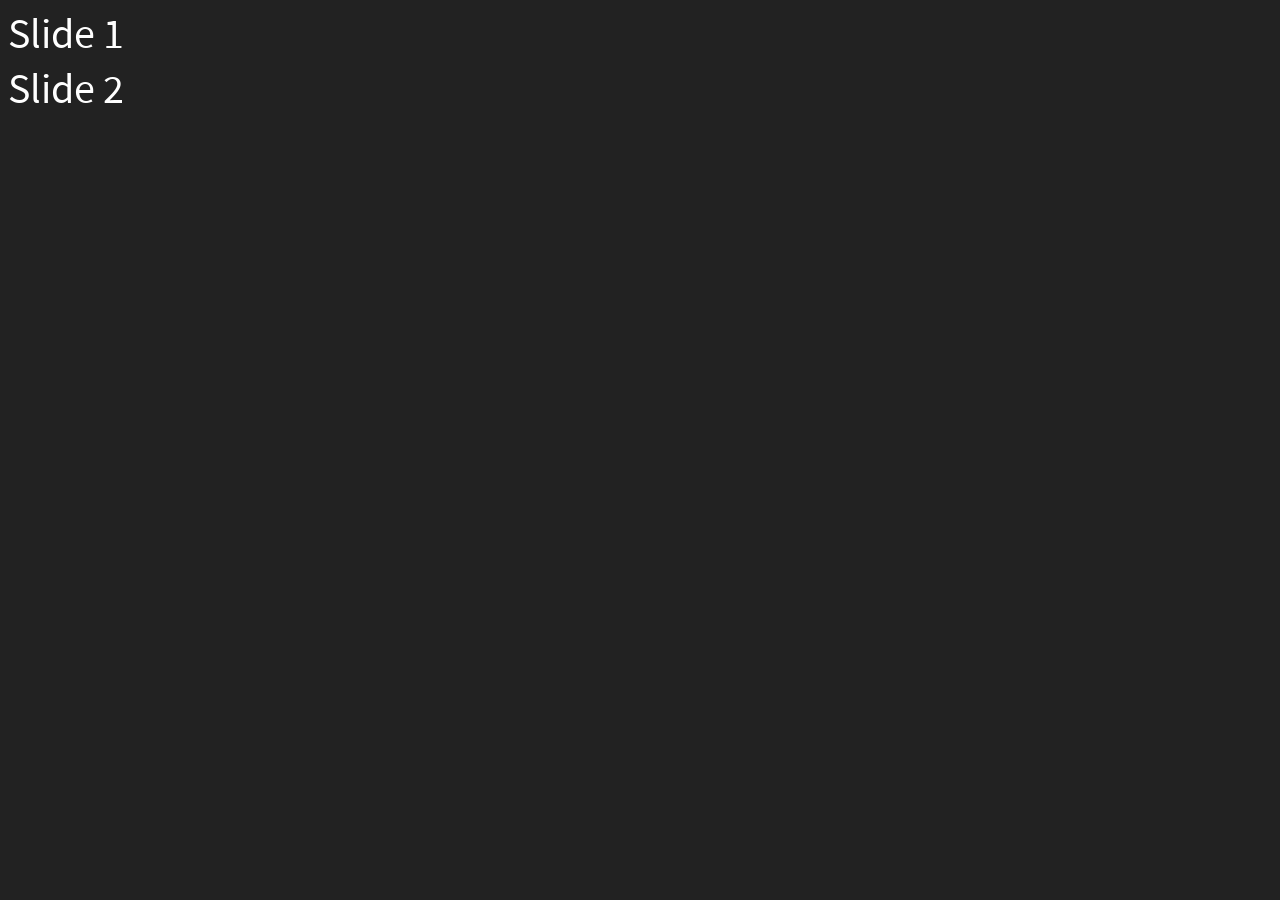
==== index.html @ 5d0ad580 "init vanilla" ====
<!doctype html>
<html>
	<head>
		<meta charset="utf-8">
		<meta name="viewport" content="width=device-width, initial-scale=1.0, maximum-scale=1.0, user-scalable=no">

		<title>reveal.js</title>

		<link rel="stylesheet" href="css/reveal.css">
		<link rel="stylesheet" href="css/theme/black.css">

		<!-- Theme used for syntax highlighting of code -->
		<link rel="stylesheet" href="lib/css/zenburn.css">

		<!-- Printing and PDF exports -->
		<script>
			var link = document.createElement( 'link' );
			link.rel = 'stylesheet';
			link.type = 'text/css';
			link.href = window.location.search.match( /print-pdf/gi ) ? 'css/print/pdf.css' : 'css/print/paper.css';
			document.getElementsByTagName( 'head' )[0].appendChild( link );
		</script>
	</head>
	<body>
		<div class="reveal">
			<div class="slides">
				<section>Slide 1</section>
				<section>Slide 2</section>
			</div>
		</div>

		<script src="lib/js/head.min.js"></script>
		<script src="js/reveal.js"></script>

		<script>
			// More info about config & dependencies:
			// - https://github.com/hakimel/reveal.js#configuration
			// - https://github.com/hakimel/reveal.js#dependencies
			Reveal.initialize({
				dependencies: [
					{ src: 'plugin/markdown/marked.js' },
					{ src: 'plugin/markdown/markdown.js' },
					{ src: 'plugin/notes/notes.js', async: true },
					{ src: 'plugin/highlight/highlight.js', async: true, callback: function() { hljs.initHighlightingOnLoad(); } }
				]
			});
		</script>
	</body>
</html>
---- css/theme/black.css ----
/**
 * Black theme for reveal.js. This is the opposite of the 'white' theme.
 *
 * By Hakim El Hattab, http://hakim.se
 */
@import url(../../lib/font/source-sans-pro/source-sans-pro.css);
section.has-light-background, section.has-light-background h1, section.has-light-background h2, section.has-light-background h3, section.has-light-background h4, section.has-light-background h5, section.has-light-background h6 {
  color: #222; }

/*********************************************
 * GLOBAL STYLES
 *********************************************/
body {
  background: #222;
  background-color: #222; }

.reveal {
  font-family: "Source Sans Pro", Helvetica, sans-serif;
  font-size: 42px;
  font-weight: normal;
  color: #fff; }

::selection {
  color: #fff;
  background: #bee4fd;
  text-shadow: none; }

::-moz-selection {
  color: #fff;
  background: #bee4fd;
  text-shadow: none; }

.reveal .slides section,
.reveal .slides section > section {
  line-height: 1.3;
  font-weight: inherit; }

/*********************************************
 * HEADERS
 *********************************************/
.reveal h1,
.reveal h2,
.reveal h3,
.reveal h4,
.reveal h5,
.reveal h6 {
  margin: 0 0 20px 0;
  color: #fff;
  font-family: "Source Sans Pro", Helvetica, sans-serif;
  font-weight: 600;
  line-height: 1.2;
  letter-spacing: normal;
  text-transform: uppercase;
  text-shadow: none;
  word-wrap: break-word; }

.reveal h1 {
  font-size: 2.5em; }

.reveal h2 {
  font-size: 1.6em; }

.reveal h3 {
  font-size: 1.3em; }

.reveal h4 {
  font-size: 1em; }

.reveal h1 {
  text-shadow: none; }

/*********************************************
 * OTHER
 *********************************************/
.reveal p {
  margin: 20px 0;
  line-height: 1.3; }

/* Ensure certain elements are never larger than the slide itself */
.reveal img,
.reveal video,
.reveal iframe {
  max-width: 95%;
  max-height: 95%; }

.reveal strong,
.reveal b {
  font-weight: bold; }

.reveal em {
  font-style: italic; }

.reveal ol,
.reveal dl,
.reveal ul {
  display: inline-block;
  text-align: left;
  margin: 0 0 0 1em; }

.reveal ol {
  list-style-type: decimal; }

.reveal ul {
  list-style-type: disc; }

.reveal ul ul {
  list-style-type: square; }

.reveal ul ul ul {
  list-style-type: circle; }

.reveal ul ul,
.reveal ul ol,
.reveal ol ol,
.reveal ol ul {
  display: block;
  margin-left: 40px; }

.reveal dt {
  font-weight: bold; }

.reveal dd {
  margin-left: 40px; }

.reveal blockquote {
  display: block;
  position: relative;
  width: 70%;
  margin: 20px auto;
  padding: 5px;
  font-style: italic;
  background: rgba(255, 255, 255, 0.05);
  box-shadow: 0px 0px 2px rgba(0, 0, 0, 0.2); }

.reveal blockquote p:first-child,
.reveal blockquote p:last-child {
  display: inline-block; }

.reveal q {
  font-style: italic; }

.reveal pre {
  display: block;
  position: relative;
  width: 90%;
  margin: 20px auto;
  text-align: left;
  font-size: 0.55em;
  font-family: monospace;
  line-height: 1.2em;
  word-wrap: break-word;
  box-shadow: 0px 0px 6px rgba(0, 0, 0, 0.3); }

.reveal code {
  font-family: monospace;
  text-transform: none; }

.reveal pre code {
  display: block;
  padding: 5px;
  overflow: auto;
  max-height: 400px;
  word-wrap: normal; }

.reveal table {
  margin: auto;
  border-collapse: collapse;
  border-spacing: 0; }

.reveal table th {
  font-weight: bold; }

.reveal table th,
.reveal table td {
  text-align: left;
  padding: 0.2em 0.5em 0.2em 0.5em;
  border-bottom: 1px solid; }

.reveal table th[align="center"],
.reveal table td[align="center"] {
  text-align: center; }

.reveal table th[align="right"],
.reveal table td[align="right"] {
  text-align: right; }

.reveal table tbody tr:last-child th,
.reveal table tbody tr:last-child td {
  border-bottom: none; }

.reveal sup {
  vertical-align: super;
  font-size: smaller; }

.reveal sub {
  vertical-align: sub;
  font-size: smaller; }

.reveal small {
  display: inline-block;
  font-size: 0.6em;
  line-height: 1.2em;
  vertical-align: top; }

.reveal small * {
  vertical-align: top; }

/*********************************************
 * LINKS
 *********************************************/
.reveal a {
  color: #42affa;
  text-decoration: none;
  -webkit-transition: color .15s ease;
  -moz-transition: color .15s ease;
  transition: color .15s ease; }

.reveal a:hover {
  color: #8dcffc;
  text-shadow: none;
  border: none; }

.reveal .roll span:after {
  color: #fff;
  background: #068de9; }

/*********************************************
 * IMAGES
 *********************************************/
.reveal section img {
  margin: 15px 0px;
  background: rgba(255, 255, 255, 0.12);
  border: 4px solid #fff;
  box-shadow: 0 0 10px rgba(0, 0, 0, 0.15); }

.reveal section img.plain {
  border: 0;
  box-shadow: none; }

.reveal a img {
  -webkit-transition: all .15s linear;
  -moz-transition: all .15s linear;
  transition: all .15s linear; }

.reveal a:hover img {
  background: rgba(255, 255, 255, 0.2);
  border-color: #42affa;
  box-shadow: 0 0 20px rgba(0, 0, 0, 0.55); }

/*********************************************
 * NAVIGATION CONTROLS
 *********************************************/
.reveal .controls {
  color: #42affa; }

/*********************************************
 * PROGRESS BAR
 *********************************************/
.reveal .progress {
  background: rgba(0, 0, 0, 0.2);
  color: #42affa; }

.reveal .progress span {
  -webkit-transition: width 800ms cubic-bezier(0.26, 0.86, 0.44, 0.985);
  -moz-transition: width 800ms cubic-bezier(0.26, 0.86, 0.44, 0.985);
  transition: width 800ms cubic-bezier(0.26, 0.86, 0.44, 0.985); }

/*********************************************
 * PRINT BACKGROUND
 *********************************************/
@media print {
  .backgrounds {
    background-color: #222; } }
---- lib/css/zenburn.css ----
/*

Zenburn style from voldmar.ru (c) Vladimir Epifanov <voldmar@voldmar.ru>
based on dark.css by Ivan Sagalaev

*/

.hljs {
  display: block;
  overflow-x: auto;
  padding: 0.5em;
  background: #3f3f3f;
  color: #dcdcdc;
}

.hljs-keyword,
.hljs-selector-tag,
.hljs-tag {
  color: #e3ceab;
}

.hljs-template-tag {
  color: #dcdcdc;
}

.hljs-number {
  color: #8cd0d3;
}

.hljs-variable,
.hljs-template-variable,
.hljs-attribute {
  color: #efdcbc;
}

.hljs-literal {
  color: #efefaf;
}

.hljs-subst {
  color: #8f8f8f;
}

.hljs-title,
.hljs-name,
.hljs-selector-id,
.hljs-selector-class,
.hljs-section,
.hljs-type {
  color: #efef8f;
}

.hljs-symbol,
.hljs-bullet,
.hljs-link {
  color: #dca3a3;
}

.hljs-deletion,
.hljs-string,
.hljs-built_in,
.hljs-builtin-name {
  color: #cc9393;
}

.hljs-addition,
.hljs-comment,
.hljs-quote,
.hljs-meta {
  color: #7f9f7f;
}


.hljs-emphasis {
  font-style: italic;
}

.hljs-strong {
  font-weight: bold;
}
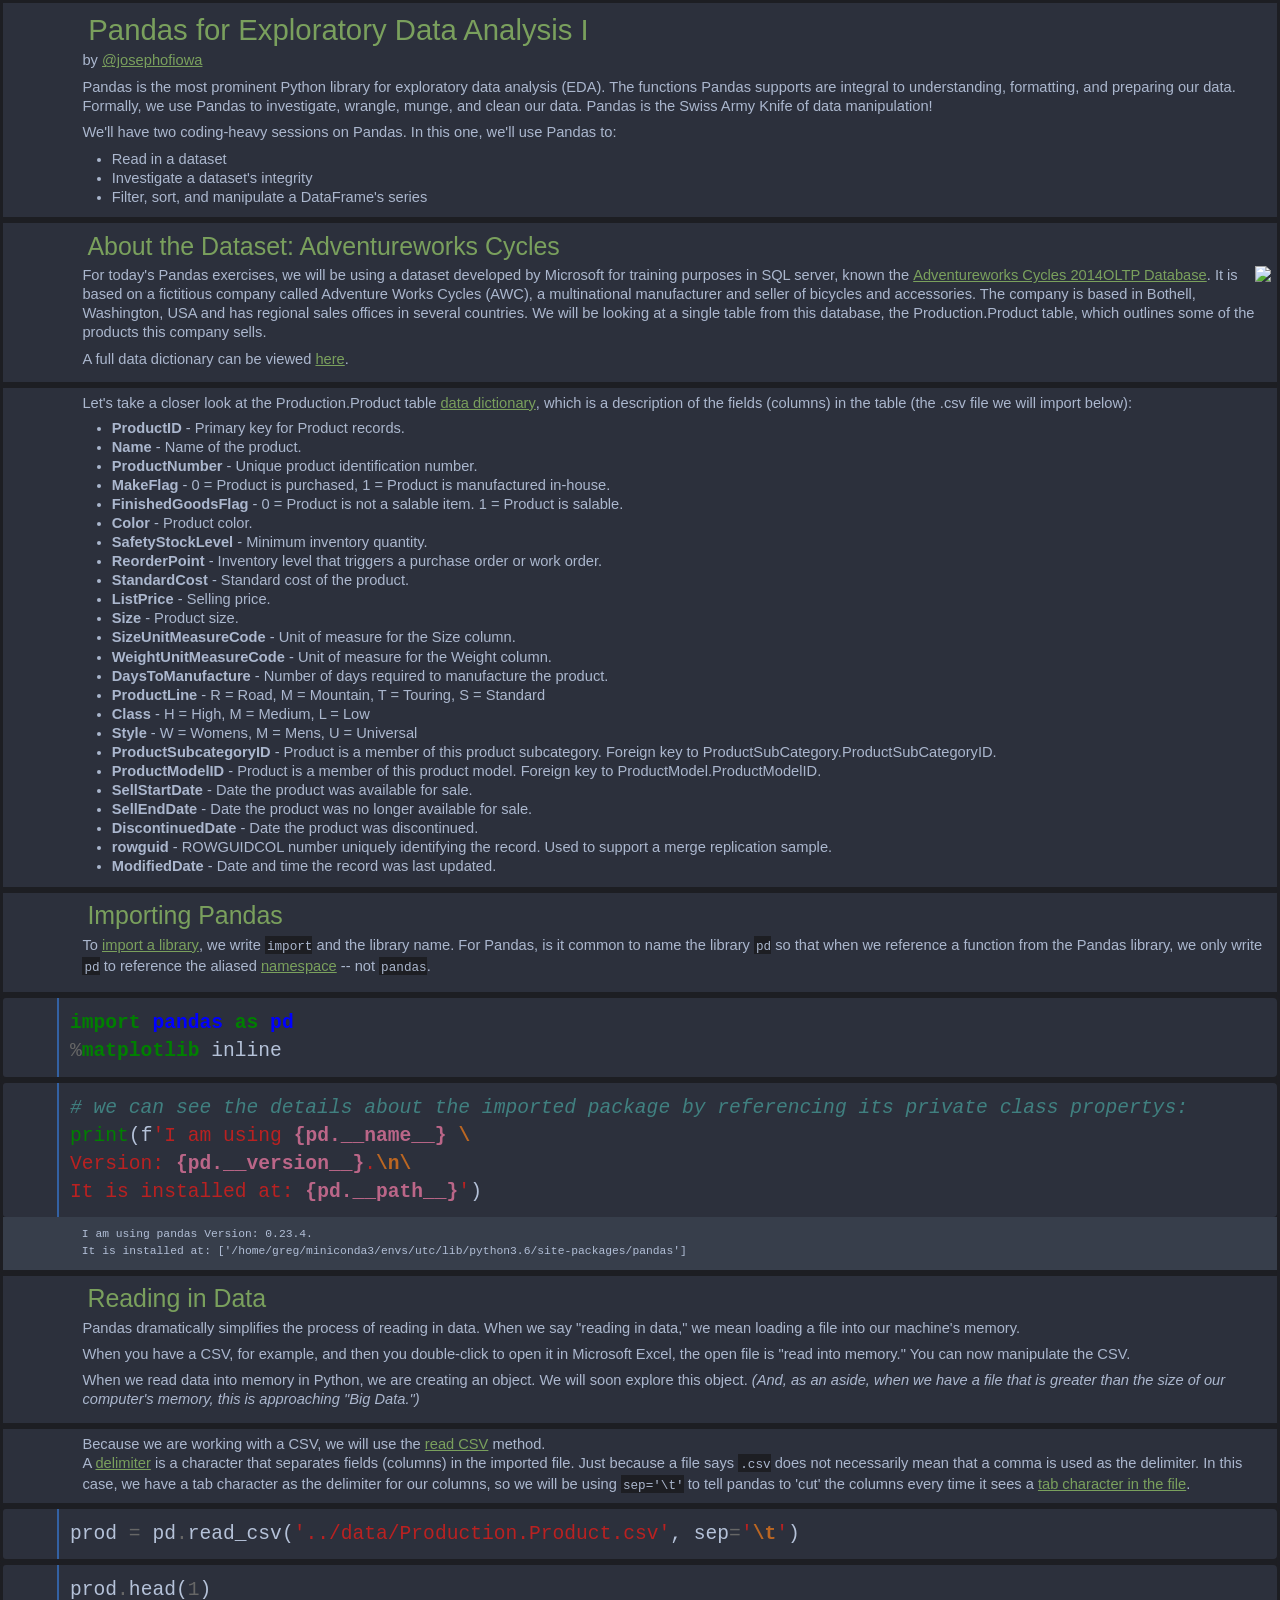
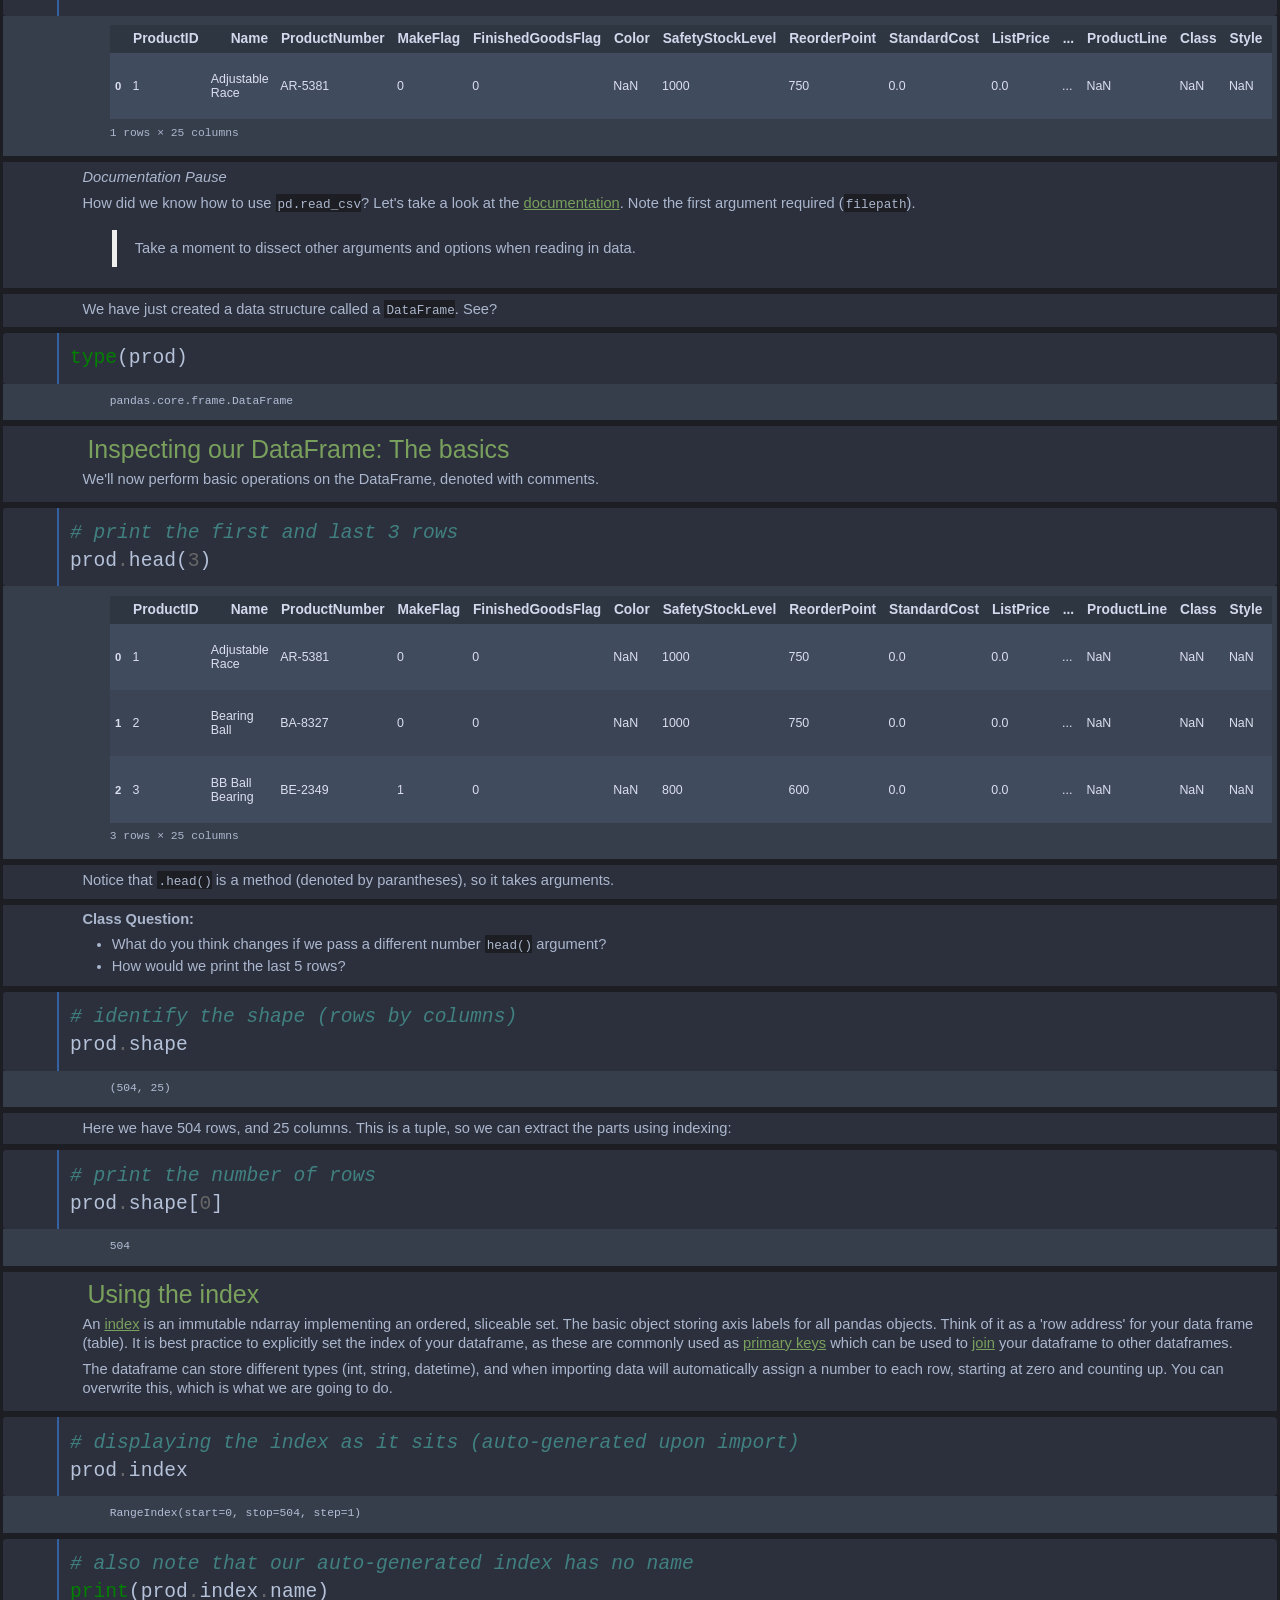
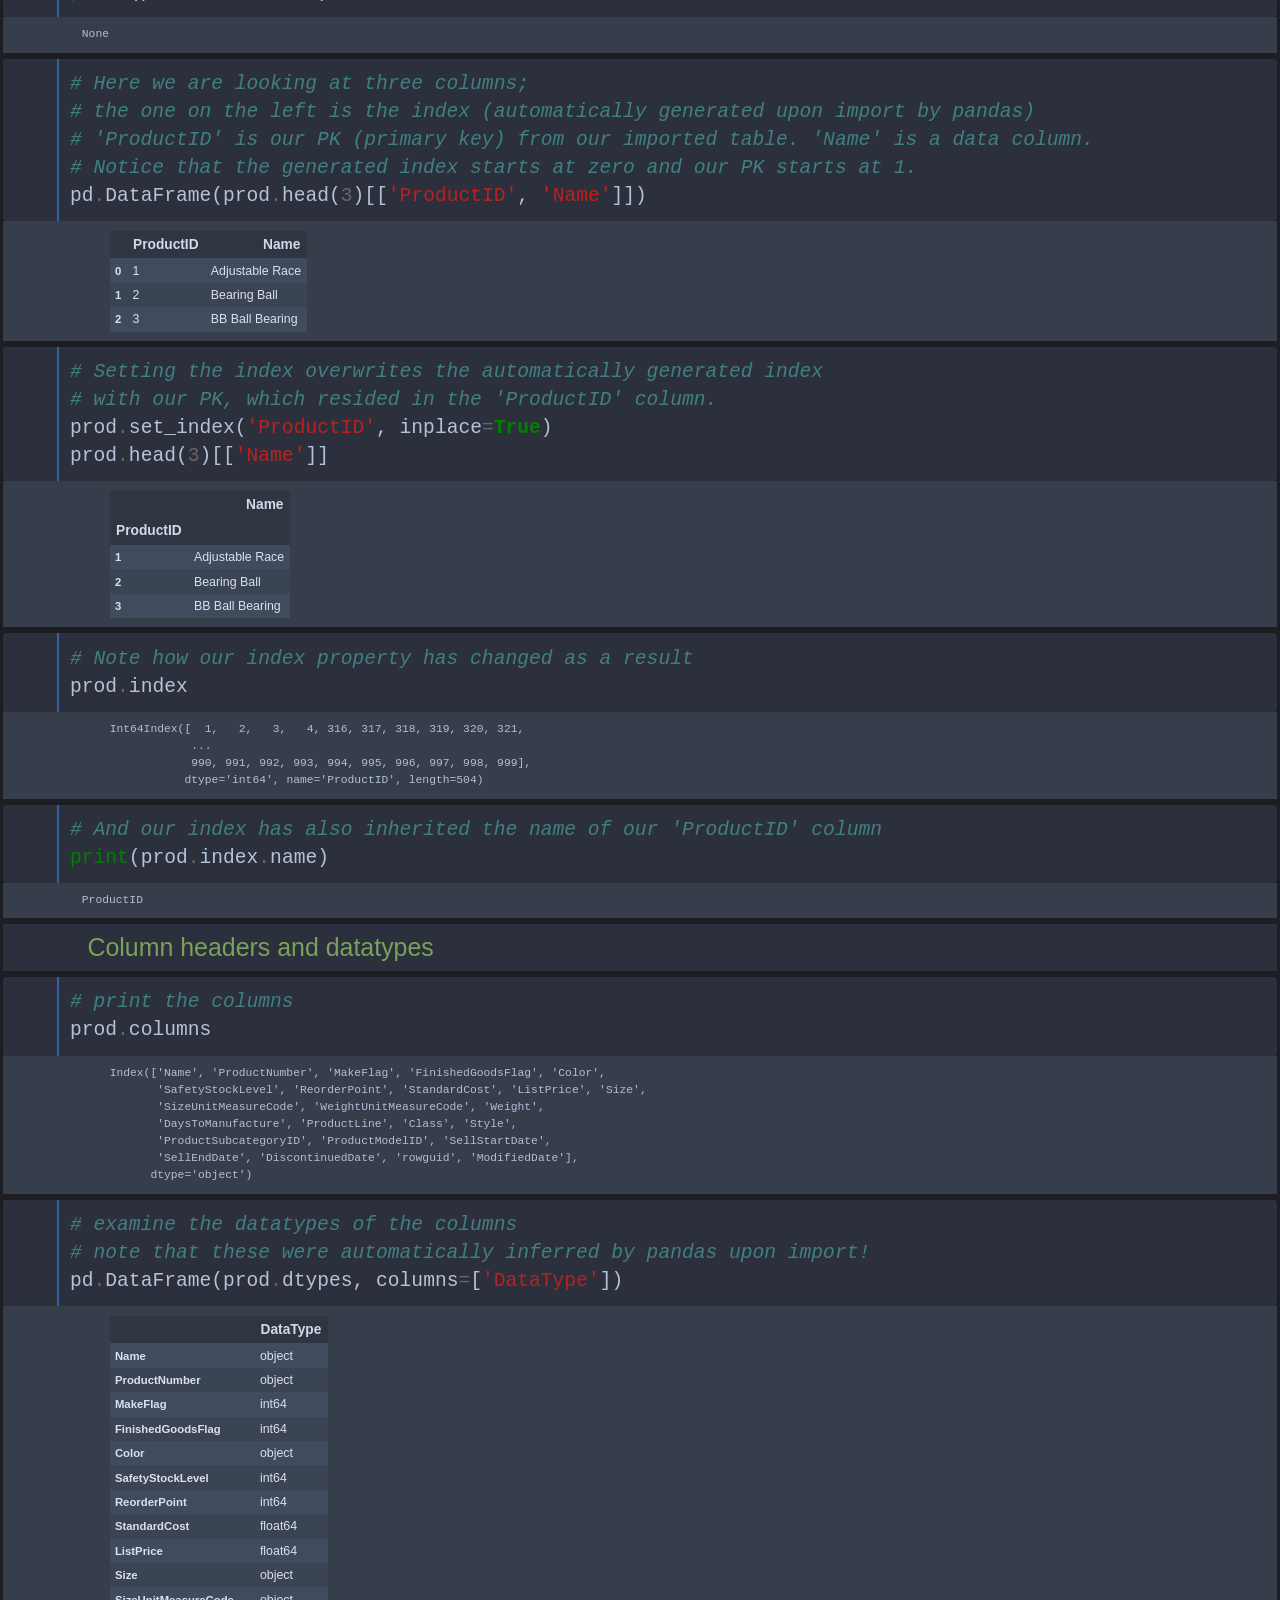
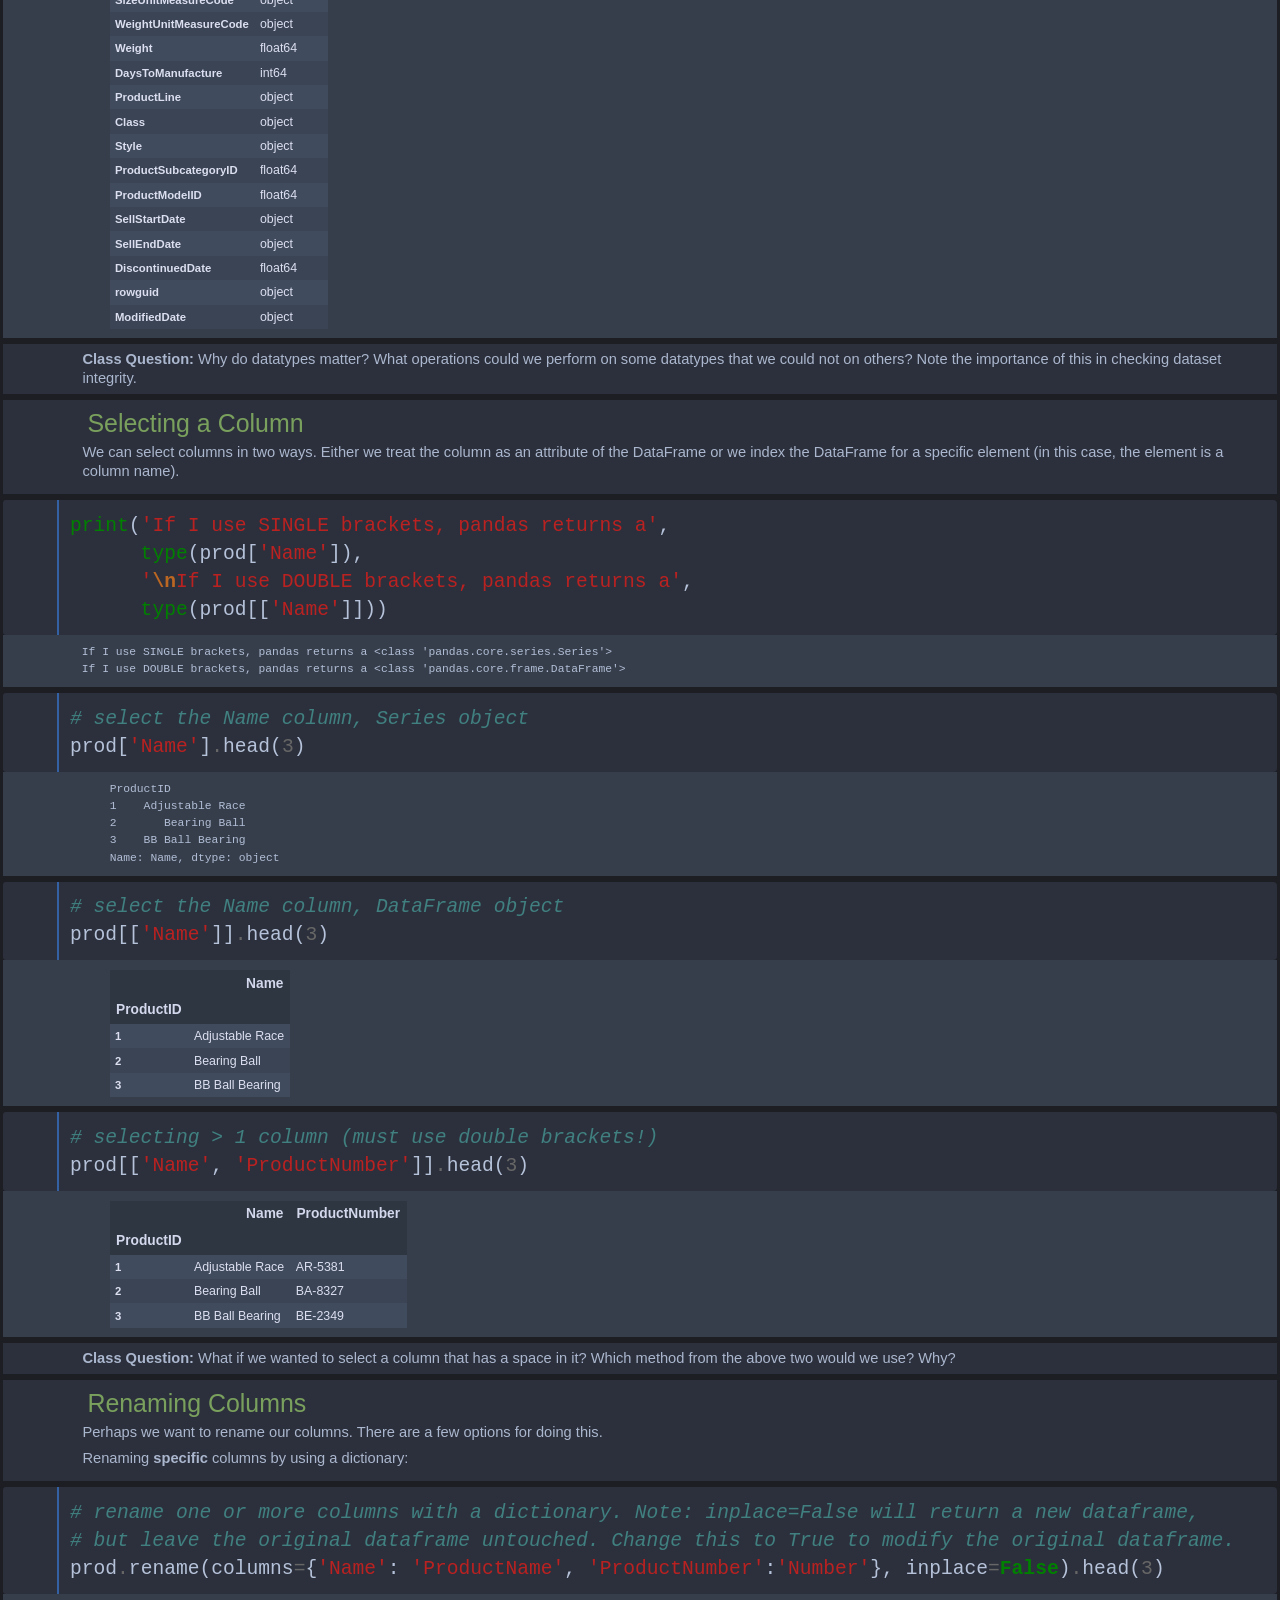
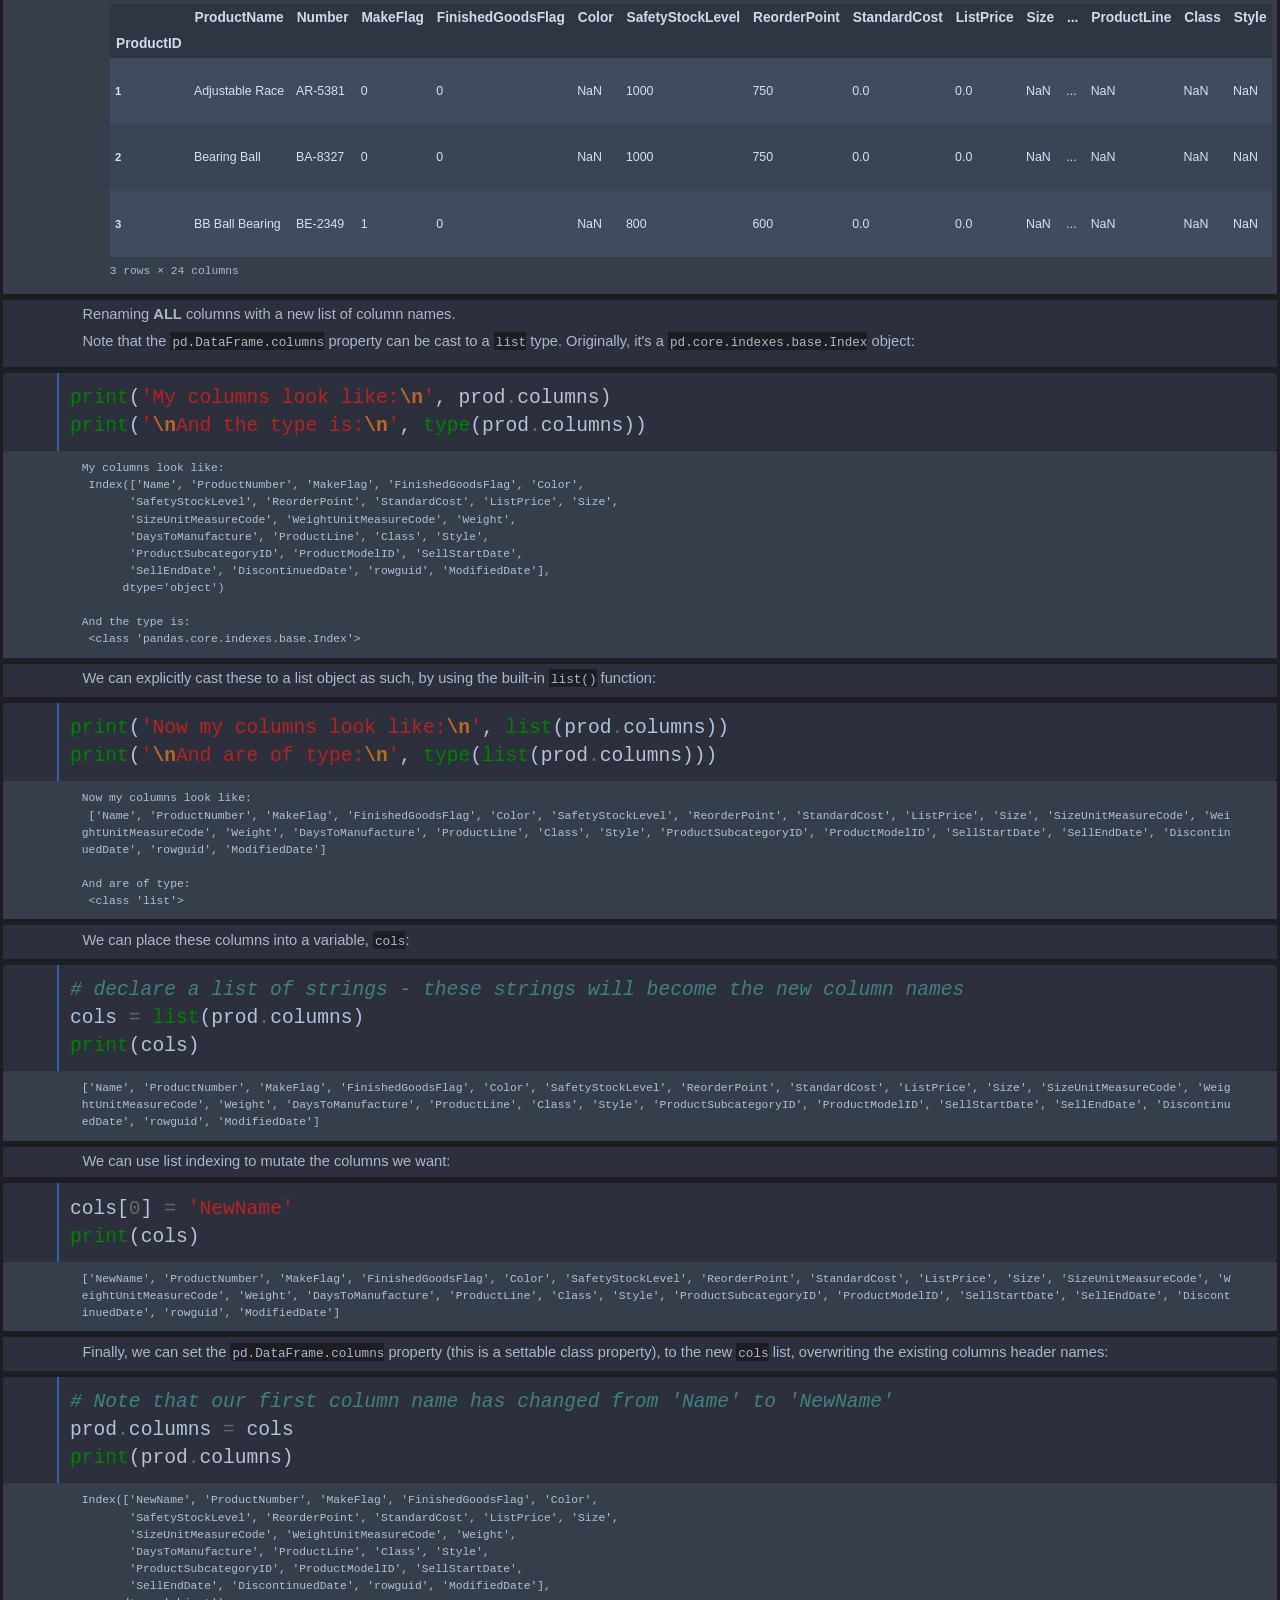
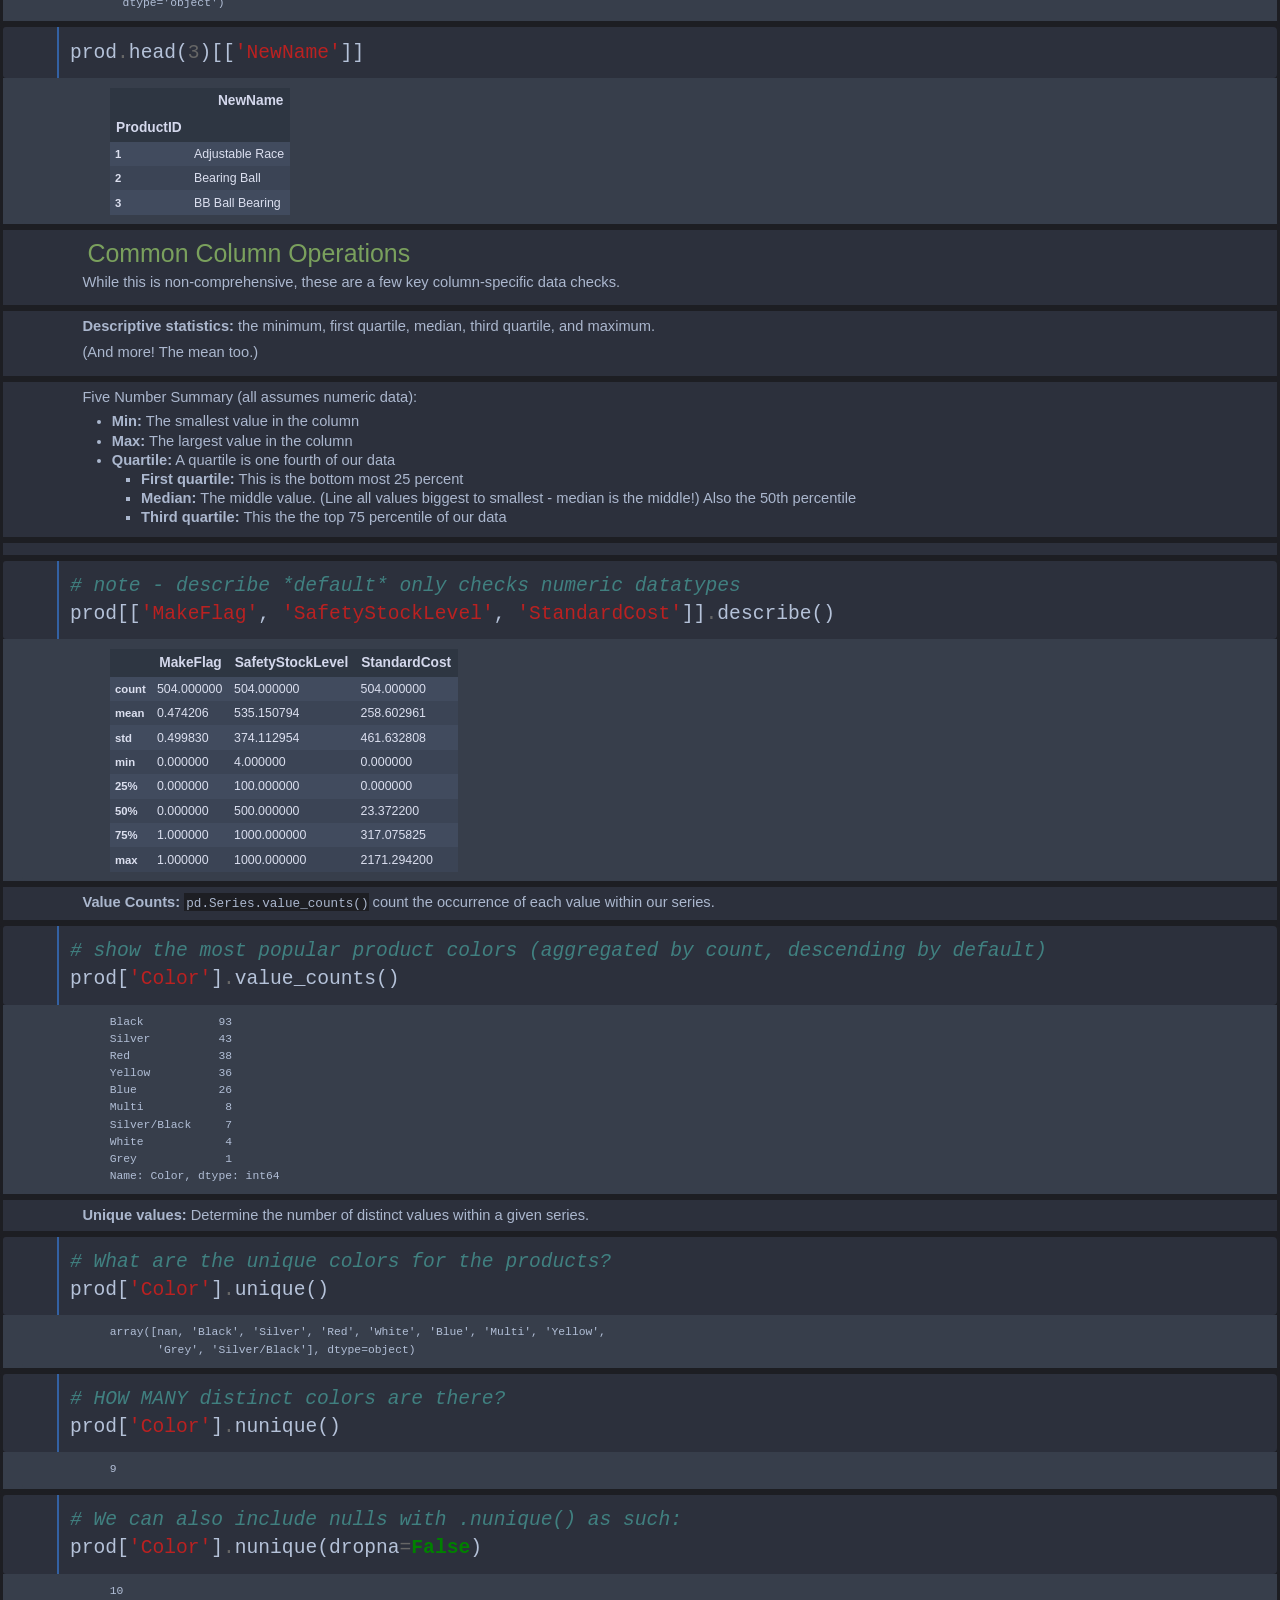
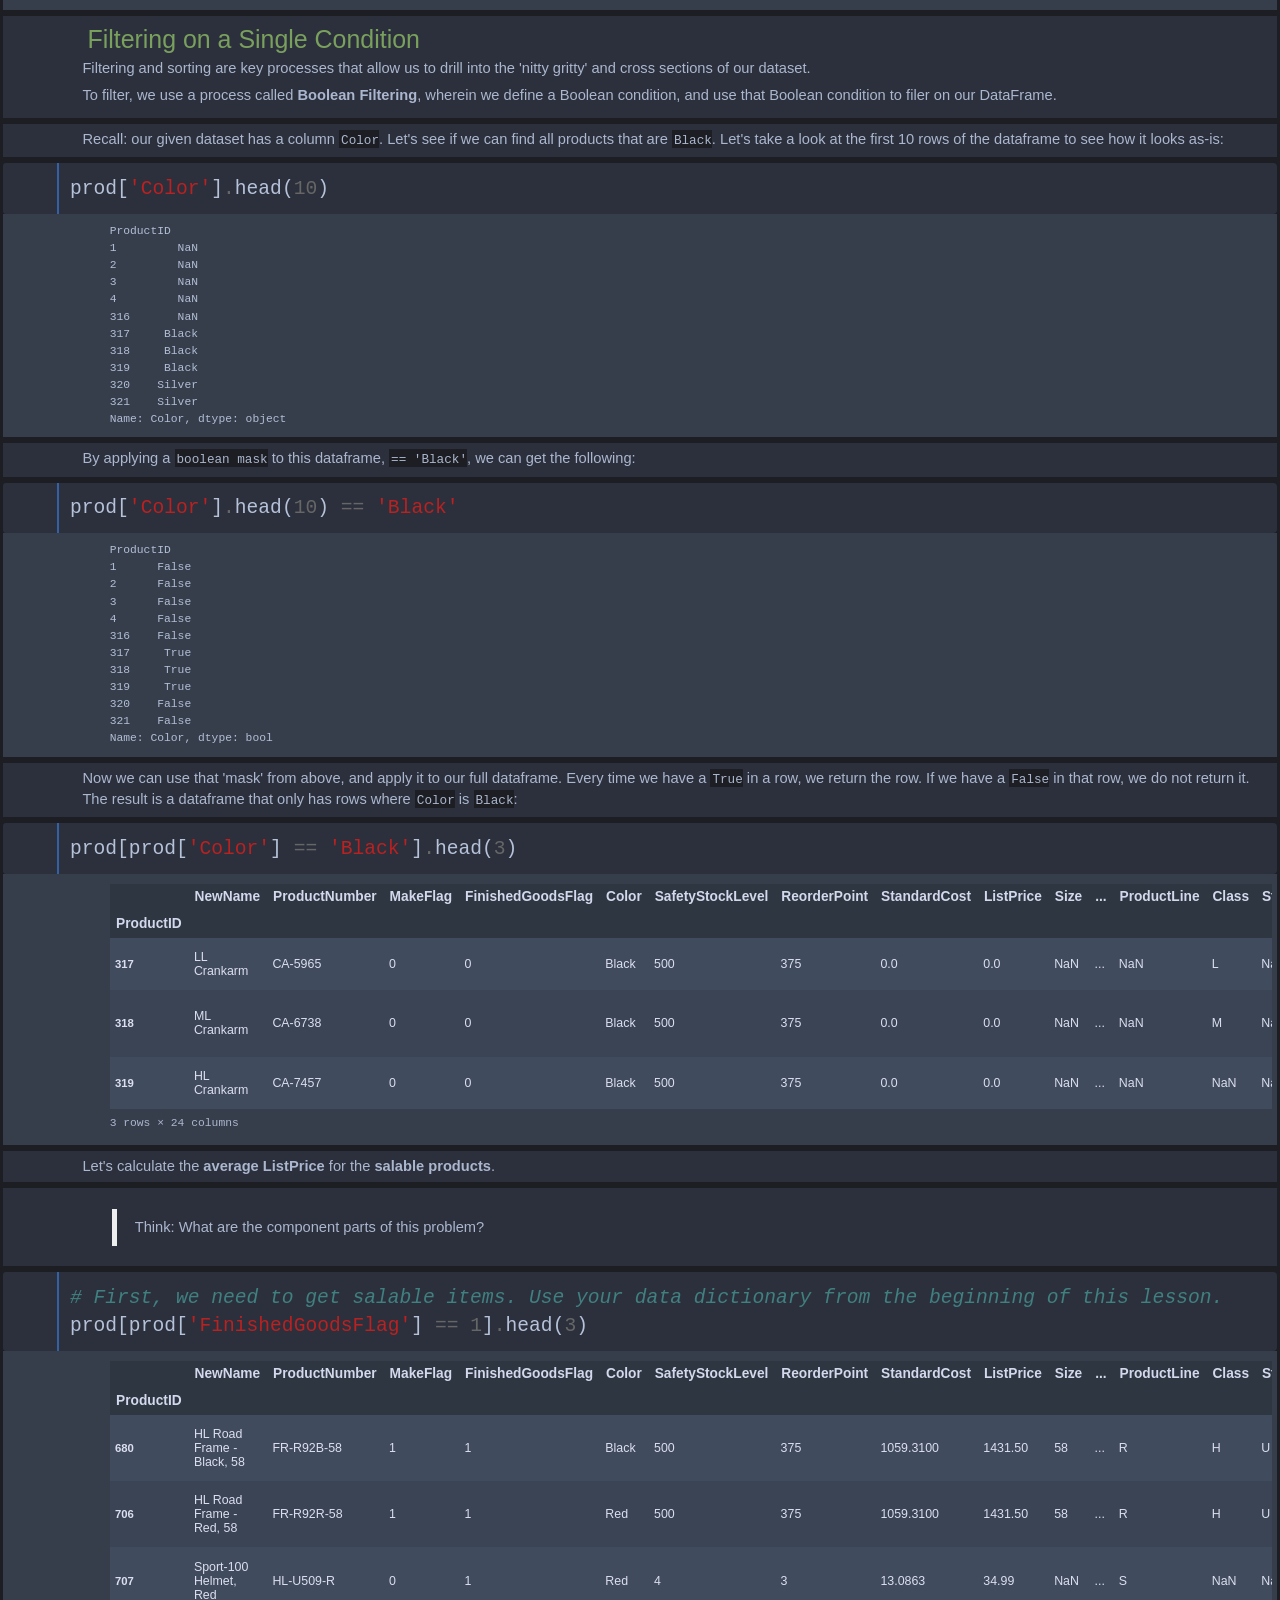
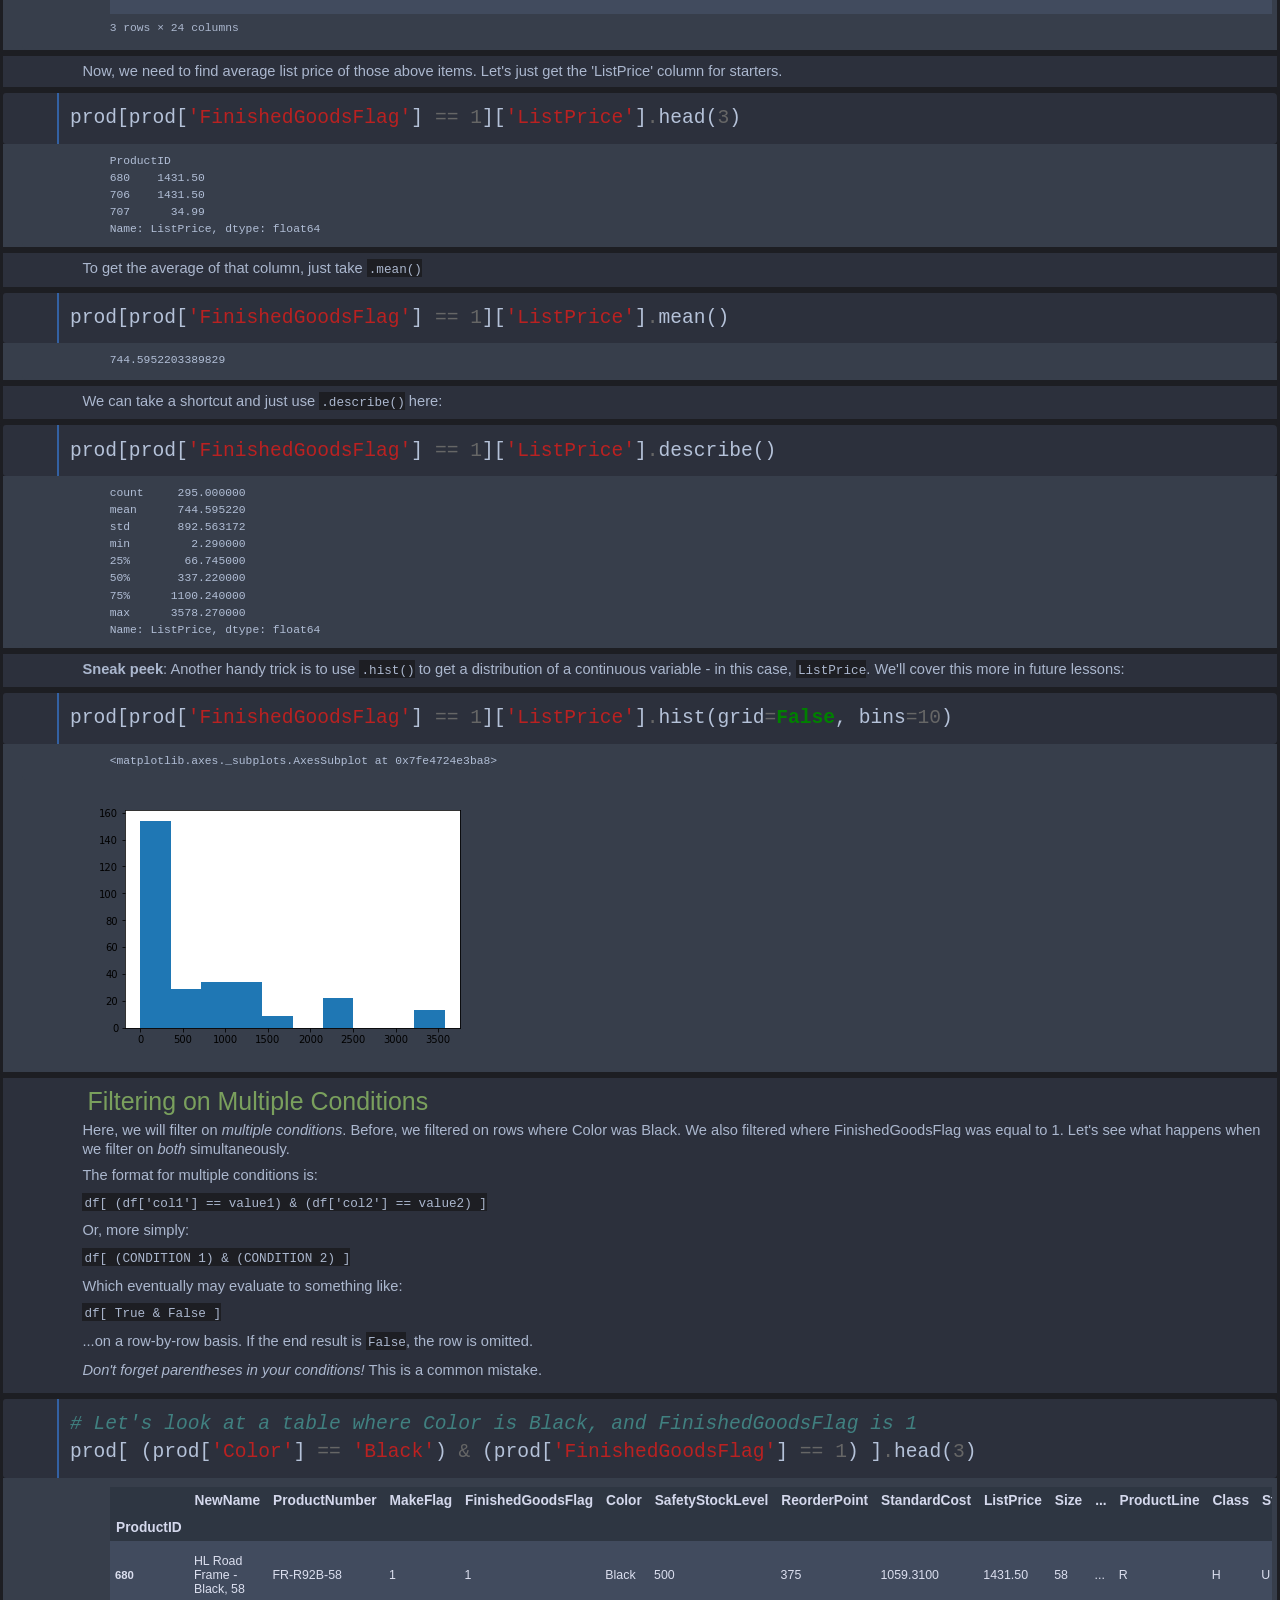
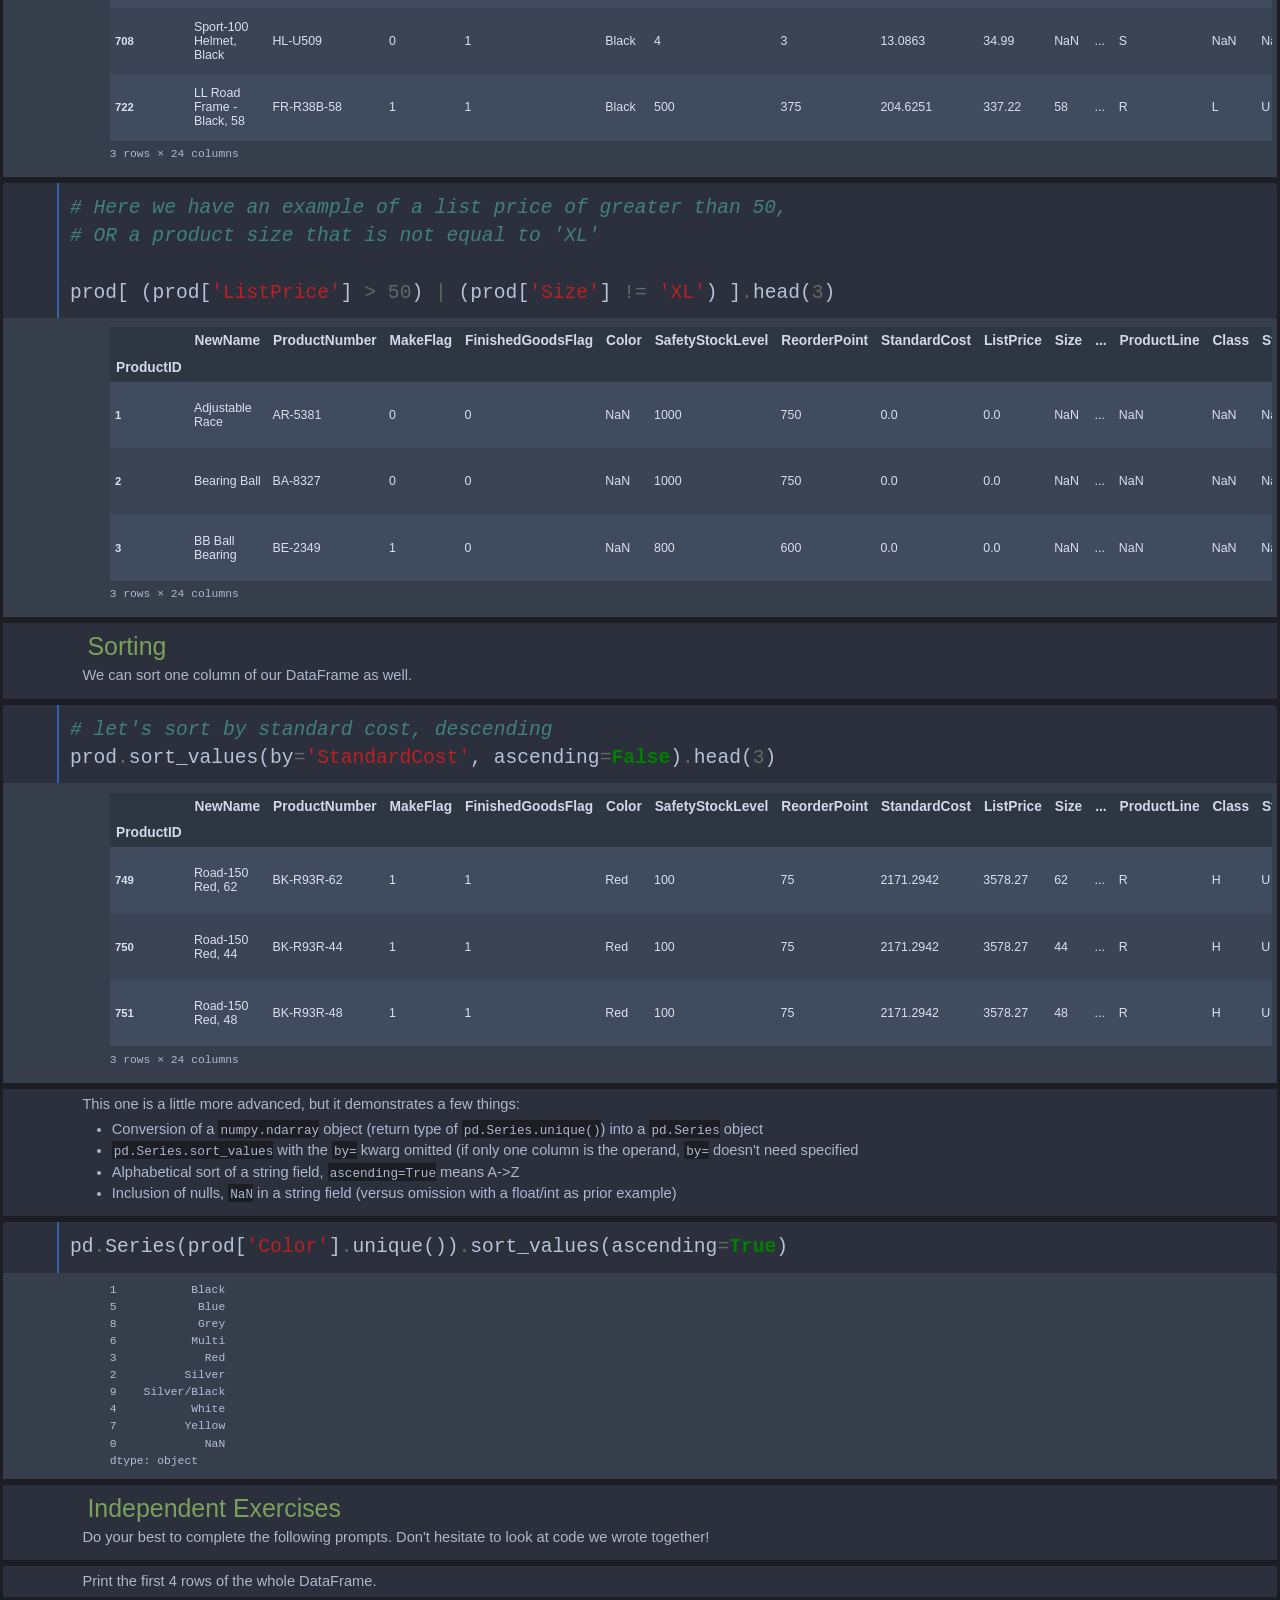
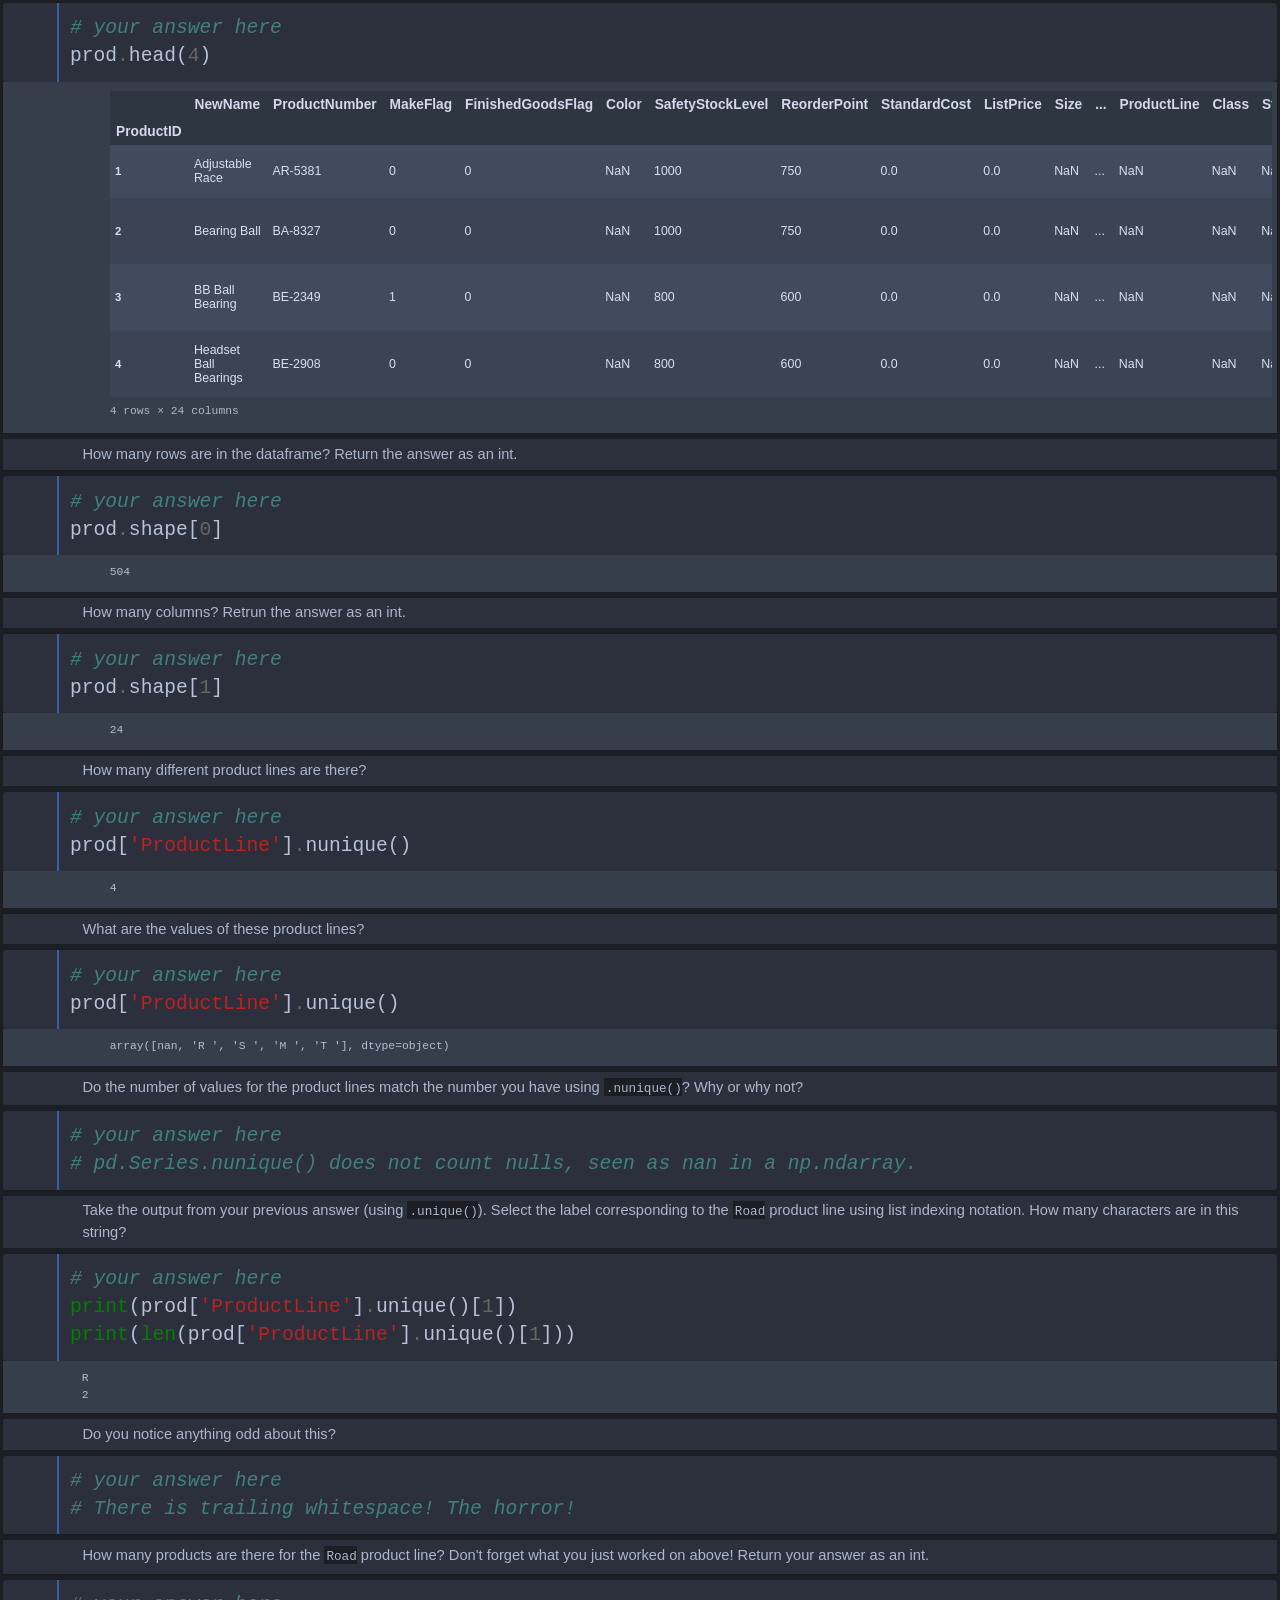
==== commit 7a79ab1c: "moved to ga index" ====
--- a/index.html
+++ b/index.html
@@ -1,49 +1,19312 @@
-<!doctype html>
+
+<!DOCTYPE html>
 <html>
-	<head>
-		<meta charset="utf-8">
-		<meta name="viewport" content="width=device-width, initial-scale=1.0, maximum-scale=1.0, user-scalable=no">
-
-		<title>reveal.js</title>
-
-		<link rel="stylesheet" href="css/reveal.css">
-		<link rel="stylesheet" href="css/theme/black.css">
-
-		<!-- Theme used for syntax highlighting of code -->
-		<link rel="stylesheet" href="lib/css/zenburn.css">
-
-		<!-- Printing and PDF exports -->
-		<script>
-			var link = document.createElement( 'link' );
-			link.rel = 'stylesheet';
-			link.type = 'text/css';
-			link.href = window.location.search.match( /print-pdf/gi ) ? 'css/print/pdf.css' : 'css/print/paper.css';
-			document.getElementsByTagName( 'head' )[0].appendChild( link );
-		</script>
-	</head>
-	<body>
-		<div class="reveal">
-			<div class="slides">
-				<section>Slide 1</section>
-				<section>Slide 2</section>
-			</div>
-		</div>
-
-		<script src="lib/js/head.min.js"></script>
-		<script src="js/reveal.js"></script>
-
-		<script>
-			// More info about config & dependencies:
-			// - https://github.com/hakimel/reveal.js#configuration
-			// - https://github.com/hakimel/reveal.js#dependencies
-			Reveal.initialize({
-				dependencies: [
-					{ src: 'plugin/markdown/marked.js' },
-					{ src: 'plugin/markdown/markdown.js' },
-					{ src: 'plugin/notes/notes.js', async: true },
-					{ src: 'plugin/highlight/highlight.js', async: true, callback: function() { hljs.initHighlightingOnLoad(); } }
-				]
-			});
-		</script>
-	</body>
+<head>
+
+<meta charset="utf-8" />
+<meta http-equiv="X-UA-Compatible" content="chrome=1" />
+
+<meta name="apple-mobile-web-app-capable" content="yes" />
+<meta name="apple-mobile-web-app-status-bar-style" content="black-translucent" />
+
+<title>intro-to-pandas-i-answers_bak slides</title>
+
+<script src="https://cdnjs.cloudflare.com/ajax/libs/require.js/2.1.10/require.min.js"></script>
+<script src="https://cdnjs.cloudflare.com/ajax/libs/jquery/2.0.3/jquery.min.js"></script>
+
+<!-- General and theme style sheets -->
+<link rel="stylesheet" href="reveal.js/css/reveal.css">
+<link rel="stylesheet" href="reveal.js/css/theme/simple.css" id="theme">
+
+<!-- If the query includes 'print-pdf', include the PDF print sheet -->
+<script>
+if( window.location.search.match( /print-pdf/gi ) ) {
+        var link = document.createElement( 'link' );
+        link.rel = 'stylesheet';
+        link.type = 'text/css';
+        link.href = 'reveal.js/css/print/pdf.css';
+        document.getElementsByTagName( 'head' )[0].appendChild( link );
+}
+
+</script>
+
+<!--[if lt IE 9]>
+<script src="reveal.js/lib/js/html5shiv.js"></script>
+<![endif]-->
+
+<!-- Loading the mathjax macro -->
+<!-- Load mathjax -->
+    <script src="https://cdnjs.cloudflare.com/ajax/libs/mathjax/2.7.1/MathJax.js?config=TeX-AMS_HTML"></script>
+    <!-- MathJax configuration -->
+    <script type="text/x-mathjax-config">
+    MathJax.Hub.Config({
+        tex2jax: {
+            inlineMath: [ ['$','$'], ["\\(","\\)"] ],
+            displayMath: [ ['$$','$$'], ["\\[","\\]"] ],
+            processEscapes: true,
+            processEnvironments: true
+        },
+        // Center justify equations in code and markdown cells. Elsewhere
+        // we use CSS to left justify single line equations in code cells.
+        displayAlign: 'center',
+        "HTML-CSS": {
+            styles: {'.MathJax_Display': {"margin": 0}},
+            linebreaks: { automatic: true }
+        }
+    });
+    </script>
+    <!-- End of mathjax configuration -->
+
+<!-- Get Font-awesome from cdn -->
+<link rel="stylesheet" href="https://cdnjs.cloudflare.com/ajax/libs/font-awesome/4.1.0/css/font-awesome.css">
+
+<style type="text/css">
+    /*!
+*
+* Twitter Bootstrap
+*
+*/
+/*!
+ * Bootstrap v3.3.7 (http://getbootstrap.com)
+ * Copyright 2011-2016 Twitter, Inc.
+ * Licensed under MIT (https://github.com/twbs/bootstrap/blob/master/LICENSE)
+ */
+/*! normalize.css v3.0.3 | MIT License | github.com/necolas/normalize.css */
+html {
+  font-family: sans-serif;
+  -ms-text-size-adjust: 100%;
+  -webkit-text-size-adjust: 100%;
+}
+body {
+  margin: 0;
+}
+article,
+aside,
+details,
+figcaption,
+figure,
+footer,
+header,
+hgroup,
+main,
+menu,
+nav,
+section,
+summary {
+  display: block;
+}
+audio,
+canvas,
+progress,
+video {
+  display: inline-block;
+  vertical-align: baseline;
+}
+audio:not([controls]) {
+  display: none;
+  height: 0;
+}
+[hidden],
+template {
+  display: none;
+}
+a {
+  background-color: transparent;
+}
+a:active,
+a:hover {
+  outline: 0;
+}
+abbr[title] {
+  border-bottom: 1px dotted;
+}
+b,
+strong {
+  font-weight: bold;
+}
+dfn {
+  font-style: italic;
+}
+h1 {
+  font-size: 2em;
+  margin: 0.67em 0;
+}
+mark {
+  background: #ff0;
+  color: #000;
+}
+small {
+  font-size: 80%;
+}
+sub,
+sup {
+  font-size: 75%;
+  line-height: 0;
+  position: relative;
+  vertical-align: baseline;
+}
+sup {
+  top: -0.5em;
+}
+sub {
+  bottom: -0.25em;
+}
+img {
+  border: 0;
+}
+svg:not(:root) {
+  overflow: hidden;
+}
+figure {
+  margin: 1em 40px;
+}
+hr {
+  box-sizing: content-box;
+  height: 0;
+}
+pre {
+  overflow: auto;
+}
+code,
+kbd,
+pre,
+samp {
+  font-family: monospace, monospace;
+  font-size: 1em;
+}
+button,
+input,
+optgroup,
+select,
+textarea {
+  color: inherit;
+  font: inherit;
+  margin: 0;
+}
+button {
+  overflow: visible;
+}
+button,
+select {
+  text-transform: none;
+}
+button,
+html input[type="button"],
+input[type="reset"],
+input[type="submit"] {
+  -webkit-appearance: button;
+  cursor: pointer;
+}
+button[disabled],
+html input[disabled] {
+  cursor: default;
+}
+button::-moz-focus-inner,
+input::-moz-focus-inner {
+  border: 0;
+  padding: 0;
+}
+input {
+  line-height: normal;
+}
+input[type="checkbox"],
+input[type="radio"] {
+  box-sizing: border-box;
+  padding: 0;
+}
+input[type="number"]::-webkit-inner-spin-button,
+input[type="number"]::-webkit-outer-spin-button {
+  height: auto;
+}
+input[type="search"] {
+  -webkit-appearance: textfield;
+  box-sizing: content-box;
+}
+input[type="search"]::-webkit-search-cancel-button,
+input[type="search"]::-webkit-search-decoration {
+  -webkit-appearance: none;
+}
+fieldset {
+  border: 1px solid #c0c0c0;
+  margin: 0 2px;
+  padding: 0.35em 0.625em 0.75em;
+}
+legend {
+  border: 0;
+  padding: 0;
+}
+textarea {
+  overflow: auto;
+}
+optgroup {
+  font-weight: bold;
+}
+table {
+  border-collapse: collapse;
+  border-spacing: 0;
+}
+td,
+th {
+  padding: 0;
+}
+/*! Source: https://github.com/h5bp/html5-boilerplate/blob/master/src/css/main.css */
+@media print {
+  *,
+  *:before,
+  *:after {
+    background: transparent !important;
+    color: #000 !important;
+    box-shadow: none !important;
+    text-shadow: none !important;
+  }
+  a,
+  a:visited {
+    text-decoration: underline;
+  }
+  a[href]:after {
+    content: " (" attr(href) ")";
+  }
+  abbr[title]:after {
+    content: " (" attr(title) ")";
+  }
+  a[href^="#"]:after,
+  a[href^="javascript:"]:after {
+    content: "";
+  }
+  pre,
+  blockquote {
+    border: 1px solid #999;
+    page-break-inside: avoid;
+  }
+  thead {
+    display: table-header-group;
+  }
+  tr,
+  img {
+    page-break-inside: avoid;
+  }
+  img {
+    max-width: 100% !important;
+  }
+  p,
+  h2,
+  h3 {
+    orphans: 3;
+    widows: 3;
+  }
+  h2,
+  h3 {
+    page-break-after: avoid;
+  }
+  .navbar {
+    display: none;
+  }
+  .btn > .caret,
+  .dropup > .btn > .caret {
+    border-top-color: #000 !important;
+  }
+  .label {
+    border: 1px solid #000;
+  }
+  .table {
+    border-collapse: collapse !important;
+  }
+  .table td,
+  .table th {
+    background-color: #fff !important;
+  }
+  .table-bordered th,
+  .table-bordered td {
+    border: 1px solid #ddd !important;
+  }
+}
+@font-face {
+  font-family: 'Glyphicons Halflings';
+  src: url('../components/bootstrap/fonts/glyphicons-halflings-regular.eot');
+  src: url('../components/bootstrap/fonts/glyphicons-halflings-regular.eot?#iefix') format('embedded-opentype'), url('../components/bootstrap/fonts/glyphicons-halflings-regular.woff2') format('woff2'), url('../components/bootstrap/fonts/glyphicons-halflings-regular.woff') format('woff'), url('../components/bootstrap/fonts/glyphicons-halflings-regular.ttf') format('truetype'), url('../components/bootstrap/fonts/glyphicons-halflings-regular.svg#glyphicons_halflingsregular') format('svg');
+}
+.glyphicon {
+  position: relative;
+  top: 1px;
+  display: inline-block;
+  font-family: 'Glyphicons Halflings';
+  font-style: normal;
+  font-weight: normal;
+  line-height: 1;
+  -webkit-font-smoothing: antialiased;
+  -moz-osx-font-smoothing: grayscale;
+}
+.glyphicon-asterisk:before {
+  content: "\002a";
+}
+.glyphicon-plus:before {
+  content: "\002b";
+}
+.glyphicon-euro:before,
+.glyphicon-eur:before {
+  content: "\20ac";
+}
+.glyphicon-minus:before {
+  content: "\2212";
+}
+.glyphicon-cloud:before {
+  content: "\2601";
+}
+.glyphicon-envelope:before {
+  content: "\2709";
+}
+.glyphicon-pencil:before {
+  content: "\270f";
+}
+.glyphicon-glass:before {
+  content: "\e001";
+}
+.glyphicon-music:before {
+  content: "\e002";
+}
+.glyphicon-search:before {
+  content: "\e003";
+}
+.glyphicon-heart:before {
+  content: "\e005";
+}
+.glyphicon-star:before {
+  content: "\e006";
+}
+.glyphicon-star-empty:before {
+  content: "\e007";
+}
+.glyphicon-user:before {
+  content: "\e008";
+}
+.glyphicon-film:before {
+  content: "\e009";
+}
+.glyphicon-th-large:before {
+  content: "\e010";
+}
+.glyphicon-th:before {
+  content: "\e011";
+}
+.glyphicon-th-list:before {
+  content: "\e012";
+}
+.glyphicon-ok:before {
+  content: "\e013";
+}
+.glyphicon-remove:before {
+  content: "\e014";
+}
+.glyphicon-zoom-in:before {
+  content: "\e015";
+}
+.glyphicon-zoom-out:before {
+  content: "\e016";
+}
+.glyphicon-off:before {
+  content: "\e017";
+}
+.glyphicon-signal:before {
+  content: "\e018";
+}
+.glyphicon-cog:before {
+  content: "\e019";
+}
+.glyphicon-trash:before {
+  content: "\e020";
+}
+.glyphicon-home:before {
+  content: "\e021";
+}
+.glyphicon-file:before {
+  content: "\e022";
+}
+.glyphicon-time:before {
+  content: "\e023";
+}
+.glyphicon-road:before {
+  content: "\e024";
+}
+.glyphicon-download-alt:before {
+  content: "\e025";
+}
+.glyphicon-download:before {
+  content: "\e026";
+}
+.glyphicon-upload:before {
+  content: "\e027";
+}
+.glyphicon-inbox:before {
+  content: "\e028";
+}
+.glyphicon-play-circle:before {
+  content: "\e029";
+}
+.glyphicon-repeat:before {
+  content: "\e030";
+}
+.glyphicon-refresh:before {
+  content: "\e031";
+}
+.glyphicon-list-alt:before {
+  content: "\e032";
+}
+.glyphicon-lock:before {
+  content: "\e033";
+}
+.glyphicon-flag:before {
+  content: "\e034";
+}
+.glyphicon-headphones:before {
+  content: "\e035";
+}
+.glyphicon-volume-off:before {
+  content: "\e036";
+}
+.glyphicon-volume-down:before {
+  content: "\e037";
+}
+.glyphicon-volume-up:before {
+  content: "\e038";
+}
+.glyphicon-qrcode:before {
+  content: "\e039";
+}
+.glyphicon-barcode:before {
+  content: "\e040";
+}
+.glyphicon-tag:before {
+  content: "\e041";
+}
+.glyphicon-tags:before {
+  content: "\e042";
+}
+.glyphicon-book:before {
+  content: "\e043";
+}
+.glyphicon-bookmark:before {
+  content: "\e044";
+}
+.glyphicon-print:before {
+  content: "\e045";
+}
+.glyphicon-camera:before {
+  content: "\e046";
+}
+.glyphicon-font:before {
+  content: "\e047";
+}
+.glyphicon-bold:before {
+  content: "\e048";
+}
+.glyphicon-italic:before {
+  content: "\e049";
+}
+.glyphicon-text-height:before {
+  content: "\e050";
+}
+.glyphicon-text-width:before {
+  content: "\e051";
+}
+.glyphicon-align-left:before {
+  content: "\e052";
+}
+.glyphicon-align-center:before {
+  content: "\e053";
+}
+.glyphicon-align-right:before {
+  content: "\e054";
+}
+.glyphicon-align-justify:before {
+  content: "\e055";
+}
+.glyphicon-list:before {
+  content: "\e056";
+}
+.glyphicon-indent-left:before {
+  content: "\e057";
+}
+.glyphicon-indent-right:before {
+  content: "\e058";
+}
+.glyphicon-facetime-video:before {
+  content: "\e059";
+}
+.glyphicon-picture:before {
+  content: "\e060";
+}
+.glyphicon-map-marker:before {
+  content: "\e062";
+}
+.glyphicon-adjust:before {
+  content: "\e063";
+}
+.glyphicon-tint:before {
+  content: "\e064";
+}
+.glyphicon-edit:before {
+  content: "\e065";
+}
+.glyphicon-share:before {
+  content: "\e066";
+}
+.glyphicon-check:before {
+  content: "\e067";
+}
+.glyphicon-move:before {
+  content: "\e068";
+}
+.glyphicon-step-backward:before {
+  content: "\e069";
+}
+.glyphicon-fast-backward:before {
+  content: "\e070";
+}
+.glyphicon-backward:before {
+  content: "\e071";
+}
+.glyphicon-play:before {
+  content: "\e072";
+}
+.glyphicon-pause:before {
+  content: "\e073";
+}
+.glyphicon-stop:before {
+  content: "\e074";
+}
+.glyphicon-forward:before {
+  content: "\e075";
+}
+.glyphicon-fast-forward:before {
+  content: "\e076";
+}
+.glyphicon-step-forward:before {
+  content: "\e077";
+}
+.glyphicon-eject:before {
+  content: "\e078";
+}
+.glyphicon-chevron-left:before {
+  content: "\e079";
+}
+.glyphicon-chevron-right:before {
+  content: "\e080";
+}
+.glyphicon-plus-sign:before {
+  content: "\e081";
+}
+.glyphicon-minus-sign:before {
+  content: "\e082";
+}
+.glyphicon-remove-sign:before {
+  content: "\e083";
+}
+.glyphicon-ok-sign:before {
+  content: "\e084";
+}
+.glyphicon-question-sign:before {
+  content: "\e085";
+}
+.glyphicon-info-sign:before {
+  content: "\e086";
+}
+.glyphicon-screenshot:before {
+  content: "\e087";
+}
+.glyphicon-remove-circle:before {
+  content: "\e088";
+}
+.glyphicon-ok-circle:before {
+  content: "\e089";
+}
+.glyphicon-ban-circle:before {
+  content: "\e090";
+}
+.glyphicon-arrow-left:before {
+  content: "\e091";
+}
+.glyphicon-arrow-right:before {
+  content: "\e092";
+}
+.glyphicon-arrow-up:before {
+  content: "\e093";
+}
+.glyphicon-arrow-down:before {
+  content: "\e094";
+}
+.glyphicon-share-alt:before {
+  content: "\e095";
+}
+.glyphicon-resize-full:before {
+  content: "\e096";
+}
+.glyphicon-resize-small:before {
+  content: "\e097";
+}
+.glyphicon-exclamation-sign:before {
+  content: "\e101";
+}
+.glyphicon-gift:before {
+  content: "\e102";
+}
+.glyphicon-leaf:before {
+  content: "\e103";
+}
+.glyphicon-fire:before {
+  content: "\e104";
+}
+.glyphicon-eye-open:before {
+  content: "\e105";
+}
+.glyphicon-eye-close:before {
+  content: "\e106";
+}
+.glyphicon-warning-sign:before {
+  content: "\e107";
+}
+.glyphicon-plane:before {
+  content: "\e108";
+}
+.glyphicon-calendar:before {
+  content: "\e109";
+}
+.glyphicon-random:before {
+  content: "\e110";
+}
+.glyphicon-comment:before {
+  content: "\e111";
+}
+.glyphicon-magnet:before {
+  content: "\e112";
+}
+.glyphicon-chevron-up:before {
+  content: "\e113";
+}
+.glyphicon-chevron-down:before {
+  content: "\e114";
+}
+.glyphicon-retweet:before {
+  content: "\e115";
+}
+.glyphicon-shopping-cart:before {
+  content: "\e116";
+}
+.glyphicon-folder-close:before {
+  content: "\e117";
+}
+.glyphicon-folder-open:before {
+  content: "\e118";
+}
+.glyphicon-resize-vertical:before {
+  content: "\e119";
+}
+.glyphicon-resize-horizontal:before {
+  content: "\e120";
+}
+.glyphicon-hdd:before {
+  content: "\e121";
+}
+.glyphicon-bullhorn:before {
+  content: "\e122";
+}
+.glyphicon-bell:before {
+  content: "\e123";
+}
+.glyphicon-certificate:before {
+  content: "\e124";
+}
+.glyphicon-thumbs-up:before {
+  content: "\e125";
+}
+.glyphicon-thumbs-down:before {
+  content: "\e126";
+}
+.glyphicon-hand-right:before {
+  content: "\e127";
+}
+.glyphicon-hand-left:before {
+  content: "\e128";
+}
+.glyphicon-hand-up:before {
+  content: "\e129";
+}
+.glyphicon-hand-down:before {
+  content: "\e130";
+}
+.glyphicon-circle-arrow-right:before {
+  content: "\e131";
+}
+.glyphicon-circle-arrow-left:before {
+  content: "\e132";
+}
+.glyphicon-circle-arrow-up:before {
+  content: "\e133";
+}
+.glyphicon-circle-arrow-down:before {
+  content: "\e134";
+}
+.glyphicon-globe:before {
+  content: "\e135";
+}
+.glyphicon-wrench:before {
+  content: "\e136";
+}
+.glyphicon-tasks:before {
+  content: "\e137";
+}
+.glyphicon-filter:before {
+  content: "\e138";
+}
+.glyphicon-briefcase:before {
+  content: "\e139";
+}
+.glyphicon-fullscreen:before {
+  content: "\e140";
+}
+.glyphicon-dashboard:before {
+  content: "\e141";
+}
+.glyphicon-paperclip:before {
+  content: "\e142";
+}
+.glyphicon-heart-empty:before {
+  content: "\e143";
+}
+.glyphicon-link:before {
+  content: "\e144";
+}
+.glyphicon-phone:before {
+  content: "\e145";
+}
+.glyphicon-pushpin:before {
+  content: "\e146";
+}
+.glyphicon-usd:before {
+  content: "\e148";
+}
+.glyphicon-gbp:before {
+  content: "\e149";
+}
+.glyphicon-sort:before {
+  content: "\e150";
+}
+.glyphicon-sort-by-alphabet:before {
+  content: "\e151";
+}
+.glyphicon-sort-by-alphabet-alt:before {
+  content: "\e152";
+}
+.glyphicon-sort-by-order:before {
+  content: "\e153";
+}
+.glyphicon-sort-by-order-alt:before {
+  content: "\e154";
+}
+.glyphicon-sort-by-attributes:before {
+  content: "\e155";
+}
+.glyphicon-sort-by-attributes-alt:before {
+  content: "\e156";
+}
+.glyphicon-unchecked:before {
+  content: "\e157";
+}
+.glyphicon-expand:before {
+  content: "\e158";
+}
+.glyphicon-collapse-down:before {
+  content: "\e159";
+}
+.glyphicon-collapse-up:before {
+  content: "\e160";
+}
+.glyphicon-log-in:before {
+  content: "\e161";
+}
+.glyphicon-flash:before {
+  content: "\e162";
+}
+.glyphicon-log-out:before {
+  content: "\e163";
+}
+.glyphicon-new-window:before {
+  content: "\e164";
+}
+.glyphicon-record:before {
+  content: "\e165";
+}
+.glyphicon-save:before {
+  content: "\e166";
+}
+.glyphicon-open:before {
+  content: "\e167";
+}
+.glyphicon-saved:before {
+  content: "\e168";
+}
+.glyphicon-import:before {
+  content: "\e169";
+}
+.glyphicon-export:before {
+  content: "\e170";
+}
+.glyphicon-send:before {
+  content: "\e171";
+}
+.glyphicon-floppy-disk:before {
+  content: "\e172";
+}
+.glyphicon-floppy-saved:before {
+  content: "\e173";
+}
+.glyphicon-floppy-remove:before {
+  content: "\e174";
+}
+.glyphicon-floppy-save:before {
+  content: "\e175";
+}
+.glyphicon-floppy-open:before {
+  content: "\e176";
+}
+.glyphicon-credit-card:before {
+  content: "\e177";
+}
+.glyphicon-transfer:before {
+  content: "\e178";
+}
+.glyphicon-cutlery:before {
+  content: "\e179";
+}
+.glyphicon-header:before {
+  content: "\e180";
+}
+.glyphicon-compressed:before {
+  content: "\e181";
+}
+.glyphicon-earphone:before {
+  content: "\e182";
+}
+.glyphicon-phone-alt:before {
+  content: "\e183";
+}
+.glyphicon-tower:before {
+  content: "\e184";
+}
+.glyphicon-stats:before {
+  content: "\e185";
+}
+.glyphicon-sd-video:before {
+  content: "\e186";
+}
+.glyphicon-hd-video:before {
+  content: "\e187";
+}
+.glyphicon-subtitles:before {
+  content: "\e188";
+}
+.glyphicon-sound-stereo:before {
+  content: "\e189";
+}
+.glyphicon-sound-dolby:before {
+  content: "\e190";
+}
+.glyphicon-sound-5-1:before {
+  content: "\e191";
+}
+.glyphicon-sound-6-1:before {
+  content: "\e192";
+}
+.glyphicon-sound-7-1:before {
+  content: "\e193";
+}
+.glyphicon-copyright-mark:before {
+  content: "\e194";
+}
+.glyphicon-registration-mark:before {
+  content: "\e195";
+}
+.glyphicon-cloud-download:before {
+  content: "\e197";
+}
+.glyphicon-cloud-upload:before {
+  content: "\e198";
+}
+.glyphicon-tree-conifer:before {
+  content: "\e199";
+}
+.glyphicon-tree-deciduous:before {
+  content: "\e200";
+}
+.glyphicon-cd:before {
+  content: "\e201";
+}
+.glyphicon-save-file:before {
+  content: "\e202";
+}
+.glyphicon-open-file:before {
+  content: "\e203";
+}
+.glyphicon-level-up:before {
+  content: "\e204";
+}
+.glyphicon-copy:before {
+  content: "\e205";
+}
+.glyphicon-paste:before {
+  content: "\e206";
+}
+.glyphicon-alert:before {
+  content: "\e209";
+}
+.glyphicon-equalizer:before {
+  content: "\e210";
+}
+.glyphicon-king:before {
+  content: "\e211";
+}
+.glyphicon-queen:before {
+  content: "\e212";
+}
+.glyphicon-pawn:before {
+  content: "\e213";
+}
+.glyphicon-bishop:before {
+  content: "\e214";
+}
+.glyphicon-knight:before {
+  content: "\e215";
+}
+.glyphicon-baby-formula:before {
+  content: "\e216";
+}
+.glyphicon-tent:before {
+  content: "\26fa";
+}
+.glyphicon-blackboard:before {
+  content: "\e218";
+}
+.glyphicon-bed:before {
+  content: "\e219";
+}
+.glyphicon-apple:before {
+  content: "\f8ff";
+}
+.glyphicon-erase:before {
+  content: "\e221";
+}
+.glyphicon-hourglass:before {
+  content: "\231b";
+}
+.glyphicon-lamp:before {
+  content: "\e223";
+}
+.glyphicon-duplicate:before {
+  content: "\e224";
+}
+.glyphicon-piggy-bank:before {
+  content: "\e225";
+}
+.glyphicon-scissors:before {
+  content: "\e226";
+}
+.glyphicon-bitcoin:before {
+  content: "\e227";
+}
+.glyphicon-btc:before {
+  content: "\e227";
+}
+.glyphicon-xbt:before {
+  content: "\e227";
+}
+.glyphicon-yen:before {
+  content: "\00a5";
+}
+.glyphicon-jpy:before {
+  content: "\00a5";
+}
+.glyphicon-ruble:before {
+  content: "\20bd";
+}
+.glyphicon-rub:before {
+  content: "\20bd";
+}
+.glyphicon-scale:before {
+  content: "\e230";
+}
+.glyphicon-ice-lolly:before {
+  content: "\e231";
+}
+.glyphicon-ice-lolly-tasted:before {
+  content: "\e232";
+}
+.glyphicon-education:before {
+  content: "\e233";
+}
+.glyphicon-option-horizontal:before {
+  content: "\e234";
+}
+.glyphicon-option-vertical:before {
+  content: "\e235";
+}
+.glyphicon-menu-hamburger:before {
+  content: "\e236";
+}
+.glyphicon-modal-window:before {
+  content: "\e237";
+}
+.glyphicon-oil:before {
+  content: "\e238";
+}
+.glyphicon-grain:before {
+  content: "\e239";
+}
+.glyphicon-sunglasses:before {
+  content: "\e240";
+}
+.glyphicon-text-size:before {
+  content: "\e241";
+}
+.glyphicon-text-color:before {
+  content: "\e242";
+}
+.glyphicon-text-background:before {
+  content: "\e243";
+}
+.glyphicon-object-align-top:before {
+  content: "\e244";
+}
+.glyphicon-object-align-bottom:before {
+  content: "\e245";
+}
+.glyphicon-object-align-horizontal:before {
+  content: "\e246";
+}
+.glyphicon-object-align-left:before {
+  content: "\e247";
+}
+.glyphicon-object-align-vertical:before {
+  content: "\e248";
+}
+.glyphicon-object-align-right:before {
+  content: "\e249";
+}
+.glyphicon-triangle-right:before {
+  content: "\e250";
+}
+.glyphicon-triangle-left:before {
+  content: "\e251";
+}
+.glyphicon-triangle-bottom:before {
+  content: "\e252";
+}
+.glyphicon-triangle-top:before {
+  content: "\e253";
+}
+.glyphicon-console:before {
+  content: "\e254";
+}
+.glyphicon-superscript:before {
+  content: "\e255";
+}
+.glyphicon-subscript:before {
+  content: "\e256";
+}
+.glyphicon-menu-left:before {
+  content: "\e257";
+}
+.glyphicon-menu-right:before {
+  content: "\e258";
+}
+.glyphicon-menu-down:before {
+  content: "\e259";
+}
+.glyphicon-menu-up:before {
+  content: "\e260";
+}
+* {
+  -webkit-box-sizing: border-box;
+  -moz-box-sizing: border-box;
+  box-sizing: border-box;
+}
+*:before,
+*:after {
+  -webkit-box-sizing: border-box;
+  -moz-box-sizing: border-box;
+  box-sizing: border-box;
+}
+html {
+  font-size: 10px;
+  -webkit-tap-highlight-color: rgba(0, 0, 0, 0);
+}
+body {
+  font-family: "Helvetica Neue", Helvetica, Arial, sans-serif;
+  font-size: 13px;
+  line-height: 1.42857143;
+  color: #000;
+  background-color: #fff;
+}
+input,
+button,
+select,
+textarea {
+  font-family: inherit;
+  font-size: inherit;
+  line-height: inherit;
+}
+a {
+  color: #337ab7;
+  text-decoration: none;
+}
+a:hover,
+a:focus {
+  color: #23527c;
+  text-decoration: underline;
+}
+a:focus {
+  outline: 5px auto -webkit-focus-ring-color;
+  outline-offset: -2px;
+}
+figure {
+  margin: 0;
+}
+img {
+  vertical-align: middle;
+}
+.img-responsive,
+.thumbnail > img,
+.thumbnail a > img,
+.carousel-inner > .item > img,
+.carousel-inner > .item > a > img {
+  display: block;
+  max-width: 100%;
+  height: auto;
+}
+.img-rounded {
+  border-radius: 3px;
+}
+.img-thumbnail {
+  padding: 4px;
+  line-height: 1.42857143;
+  background-color: #fff;
+  border: 1px solid #ddd;
+  border-radius: 2px;
+  -webkit-transition: all 0.2s ease-in-out;
+  -o-transition: all 0.2s ease-in-out;
+  transition: all 0.2s ease-in-out;
+  display: inline-block;
+  max-width: 100%;
+  height: auto;
+}
+.img-circle {
+  border-radius: 50%;
+}
+hr {
+  margin-top: 18px;
+  margin-bottom: 18px;
+  border: 0;
+  border-top: 1px solid #eeeeee;
+}
+.sr-only {
+  position: absolute;
+  width: 1px;
+  height: 1px;
+  margin: -1px;
+  padding: 0;
+  overflow: hidden;
+  clip: rect(0, 0, 0, 0);
+  border: 0;
+}
+.sr-only-focusable:active,
+.sr-only-focusable:focus {
+  position: static;
+  width: auto;
+  height: auto;
+  margin: 0;
+  overflow: visible;
+  clip: auto;
+}
+[role="button"] {
+  cursor: pointer;
+}
+h1,
+h2,
+h3,
+h4,
+h5,
+h6,
+.h1,
+.h2,
+.h3,
+.h4,
+.h5,
+.h6 {
+  font-family: inherit;
+  font-weight: 500;
+  line-height: 1.1;
+  color: inherit;
+}
+h1 small,
+h2 small,
+h3 small,
+h4 small,
+h5 small,
+h6 small,
+.h1 small,
+.h2 small,
+.h3 small,
+.h4 small,
+.h5 small,
+.h6 small,
+h1 .small,
+h2 .small,
+h3 .small,
+h4 .small,
+h5 .small,
+h6 .small,
+.h1 .small,
+.h2 .small,
+.h3 .small,
+.h4 .small,
+.h5 .small,
+.h6 .small {
+  font-weight: normal;
+  line-height: 1;
+  color: #777777;
+}
+h1,
+.h1,
+h2,
+.h2,
+h3,
+.h3 {
+  margin-top: 18px;
+  margin-bottom: 9px;
+}
+h1 small,
+.h1 small,
+h2 small,
+.h2 small,
+h3 small,
+.h3 small,
+h1 .small,
+.h1 .small,
+h2 .small,
+.h2 .small,
+h3 .small,
+.h3 .small {
+  font-size: 65%;
+}
+h4,
+.h4,
+h5,
+.h5,
+h6,
+.h6 {
+  margin-top: 9px;
+  margin-bottom: 9px;
+}
+h4 small,
+.h4 small,
+h5 small,
+.h5 small,
+h6 small,
+.h6 small,
+h4 .small,
+.h4 .small,
+h5 .small,
+.h5 .small,
+h6 .small,
+.h6 .small {
+  font-size: 75%;
+}
+h1,
+.h1 {
+  font-size: 33px;
+}
+h2,
+.h2 {
+  font-size: 27px;
+}
+h3,
+.h3 {
+  font-size: 23px;
+}
+h4,
+.h4 {
+  font-size: 17px;
+}
+h5,
+.h5 {
+  font-size: 13px;
+}
+h6,
+.h6 {
+  font-size: 12px;
+}
+p {
+  margin: 0 0 9px;
+}
+.lead {
+  margin-bottom: 18px;
+  font-size: 14px;
+  font-weight: 300;
+  line-height: 1.4;
+}
+@media (min-width: 768px) {
+  .lead {
+    font-size: 19.5px;
+  }
+}
+small,
+.small {
+  font-size: 92%;
+}
+mark,
+.mark {
+  background-color: #fcf8e3;
+  padding: .2em;
+}
+.text-left {
+  text-align: left;
+}
+.text-right {
+  text-align: right;
+}
+.text-center {
+  text-align: center;
+}
+.text-justify {
+  text-align: justify;
+}
+.text-nowrap {
+  white-space: nowrap;
+}
+.text-lowercase {
+  text-transform: lowercase;
+}
+.text-uppercase {
+  text-transform: uppercase;
+}
+.text-capitalize {
+  text-transform: capitalize;
+}
+.text-muted {
+  color: #777777;
+}
+.text-primary {
+  color: #337ab7;
+}
+a.text-primary:hover,
+a.text-primary:focus {
+  color: #286090;
+}
+.text-success {
+  color: #3c763d;
+}
+a.text-success:hover,
+a.text-success:focus {
+  color: #2b542c;
+}
+.text-info {
+  color: #31708f;
+}
+a.text-info:hover,
+a.text-info:focus {
+  color: #245269;
+}
+.text-warning {
+  color: #8a6d3b;
+}
+a.text-warning:hover,
+a.text-warning:focus {
+  color: #66512c;
+}
+.text-danger {
+  color: #a94442;
+}
+a.text-danger:hover,
+a.text-danger:focus {
+  color: #843534;
+}
+.bg-primary {
+  color: #fff;
+  background-color: #337ab7;
+}
+a.bg-primary:hover,
+a.bg-primary:focus {
+  background-color: #286090;
+}
+.bg-success {
+  background-color: #dff0d8;
+}
+a.bg-success:hover,
+a.bg-success:focus {
+  background-color: #c1e2b3;
+}
+.bg-info {
+  background-color: #d9edf7;
+}
+a.bg-info:hover,
+a.bg-info:focus {
+  background-color: #afd9ee;
+}
+.bg-warning {
+  background-color: #fcf8e3;
+}
+a.bg-warning:hover,
+a.bg-warning:focus {
+  background-color: #f7ecb5;
+}
+.bg-danger {
+  background-color: #f2dede;
+}
+a.bg-danger:hover,
+a.bg-danger:focus {
+  background-color: #e4b9b9;
+}
+.page-header {
+  padding-bottom: 8px;
+  margin: 36px 0 18px;
+  border-bottom: 1px solid #eeeeee;
+}
+ul,
+ol {
+  margin-top: 0;
+  margin-bottom: 9px;
+}
+ul ul,
+ol ul,
+ul ol,
+ol ol {
+  margin-bottom: 0;
+}
+.list-unstyled {
+  padding-left: 0;
+  list-style: none;
+}
+.list-inline {
+  padding-left: 0;
+  list-style: none;
+  margin-left: -5px;
+}
+.list-inline > li {
+  display: inline-block;
+  padding-left: 5px;
+  padding-right: 5px;
+}
+dl {
+  margin-top: 0;
+  margin-bottom: 18px;
+}
+dt,
+dd {
+  line-height: 1.42857143;
+}
+dt {
+  font-weight: bold;
+}
+dd {
+  margin-left: 0;
+}
+@media (min-width: 541px) {
+  .dl-horizontal dt {
+    float: left;
+    width: 160px;
+    clear: left;
+    text-align: right;
+    overflow: hidden;
+    text-overflow: ellipsis;
+    white-space: nowrap;
+  }
+  .dl-horizontal dd {
+    margin-left: 180px;
+  }
+}
+abbr[title],
+abbr[data-original-title] {
+  cursor: help;
+  border-bottom: 1px dotted #777777;
+}
+.initialism {
+  font-size: 90%;
+  text-transform: uppercase;
+}
+blockquote {
+  padding: 9px 18px;
+  margin: 0 0 18px;
+  font-size: inherit;
+  border-left: 5px solid #eeeeee;
+}
+blockquote p:last-child,
+blockquote ul:last-child,
+blockquote ol:last-child {
+  margin-bottom: 0;
+}
+blockquote footer,
+blockquote small,
+blockquote .small {
+  display: block;
+  font-size: 80%;
+  line-height: 1.42857143;
+  color: #777777;
+}
+blockquote footer:before,
+blockquote small:before,
+blockquote .small:before {
+  content: '\2014 \00A0';
+}
+.blockquote-reverse,
+blockquote.pull-right {
+  padding-right: 15px;
+  padding-left: 0;
+  border-right: 5px solid #eeeeee;
+  border-left: 0;
+  text-align: right;
+}
+.blockquote-reverse footer:before,
+blockquote.pull-right footer:before,
+.blockquote-reverse small:before,
+blockquote.pull-right small:before,
+.blockquote-reverse .small:before,
+blockquote.pull-right .small:before {
+  content: '';
+}
+.blockquote-reverse footer:after,
+blockquote.pull-right footer:after,
+.blockquote-reverse small:after,
+blockquote.pull-right small:after,
+.blockquote-reverse .small:after,
+blockquote.pull-right .small:after {
+  content: '\00A0 \2014';
+}
+address {
+  margin-bottom: 18px;
+  font-style: normal;
+  line-height: 1.42857143;
+}
+code,
+kbd,
+pre,
+samp {
+  font-family: monospace;
+}
+code {
+  padding: 2px 4px;
+  font-size: 90%;
+  color: #c7254e;
+  background-color: #f9f2f4;
+  border-radius: 2px;
+}
+kbd {
+  padding: 2px 4px;
+  font-size: 90%;
+  color: #888;
+  background-color: transparent;
+  border-radius: 1px;
+  box-shadow: inset 0 -1px 0 rgba(0, 0, 0, 0.25);
+}
+kbd kbd {
+  padding: 0;
+  font-size: 100%;
+  font-weight: bold;
+  box-shadow: none;
+}
+pre {
+  display: block;
+  padding: 8.5px;
+  margin: 0 0 9px;
+  font-size: 12px;
+  line-height: 1.42857143;
+  word-break: break-all;
+  word-wrap: break-word;
+  color: #333333;
+  background-color: #f5f5f5;
+  border: 1px solid #ccc;
+  border-radius: 2px;
+}
+pre code {
+  padding: 0;
+  font-size: inherit;
+  color: inherit;
+  white-space: pre-wrap;
+  background-color: transparent;
+  border-radius: 0;
+}
+.pre-scrollable {
+  max-height: 340px;
+  overflow-y: scroll;
+}
+.container {
+  margin-right: auto;
+  margin-left: auto;
+  padding-left: 0px;
+  padding-right: 0px;
+}
+@media (min-width: 768px) {
+  .container {
+    width: 768px;
+  }
+}
+@media (min-width: 992px) {
+  .container {
+    width: 940px;
+  }
+}
+@media (min-width: 1200px) {
+  .container {
+    width: 1140px;
+  }
+}
+.container-fluid {
+  margin-right: auto;
+  margin-left: auto;
+  padding-left: 0px;
+  padding-right: 0px;
+}
+.row {
+  margin-left: 0px;
+  margin-right: 0px;
+}
+.col-xs-1, .col-sm-1, .col-md-1, .col-lg-1, .col-xs-2, .col-sm-2, .col-md-2, .col-lg-2, .col-xs-3, .col-sm-3, .col-md-3, .col-lg-3, .col-xs-4, .col-sm-4, .col-md-4, .col-lg-4, .col-xs-5, .col-sm-5, .col-md-5, .col-lg-5, .col-xs-6, .col-sm-6, .col-md-6, .col-lg-6, .col-xs-7, .col-sm-7, .col-md-7, .col-lg-7, .col-xs-8, .col-sm-8, .col-md-8, .col-lg-8, .col-xs-9, .col-sm-9, .col-md-9, .col-lg-9, .col-xs-10, .col-sm-10, .col-md-10, .col-lg-10, .col-xs-11, .col-sm-11, .col-md-11, .col-lg-11, .col-xs-12, .col-sm-12, .col-md-12, .col-lg-12 {
+  position: relative;
+  min-height: 1px;
+  padding-left: 0px;
+  padding-right: 0px;
+}
+.col-xs-1, .col-xs-2, .col-xs-3, .col-xs-4, .col-xs-5, .col-xs-6, .col-xs-7, .col-xs-8, .col-xs-9, .col-xs-10, .col-xs-11, .col-xs-12 {
+  float: left;
+}
+.col-xs-12 {
+  width: 100%;
+}
+.col-xs-11 {
+  width: 91.66666667%;
+}
+.col-xs-10 {
+  width: 83.33333333%;
+}
+.col-xs-9 {
+  width: 75%;
+}
+.col-xs-8 {
+  width: 66.66666667%;
+}
+.col-xs-7 {
+  width: 58.33333333%;
+}
+.col-xs-6 {
+  width: 50%;
+}
+.col-xs-5 {
+  width: 41.66666667%;
+}
+.col-xs-4 {
+  width: 33.33333333%;
+}
+.col-xs-3 {
+  width: 25%;
+}
+.col-xs-2 {
+  width: 16.66666667%;
+}
+.col-xs-1 {
+  width: 8.33333333%;
+}
+.col-xs-pull-12 {
+  right: 100%;
+}
+.col-xs-pull-11 {
+  right: 91.66666667%;
+}
+.col-xs-pull-10 {
+  right: 83.33333333%;
+}
+.col-xs-pull-9 {
+  right: 75%;
+}
+.col-xs-pull-8 {
+  right: 66.66666667%;
+}
+.col-xs-pull-7 {
+  right: 58.33333333%;
+}
+.col-xs-pull-6 {
+  right: 50%;
+}
+.col-xs-pull-5 {
+  right: 41.66666667%;
+}
+.col-xs-pull-4 {
+  right: 33.33333333%;
+}
+.col-xs-pull-3 {
+  right: 25%;
+}
+.col-xs-pull-2 {
+  right: 16.66666667%;
+}
+.col-xs-pull-1 {
+  right: 8.33333333%;
+}
+.col-xs-pull-0 {
+  right: auto;
+}
+.col-xs-push-12 {
+  left: 100%;
+}
+.col-xs-push-11 {
+  left: 91.66666667%;
+}
+.col-xs-push-10 {
+  left: 83.33333333%;
+}
+.col-xs-push-9 {
+  left: 75%;
+}
+.col-xs-push-8 {
+  left: 66.66666667%;
+}
+.col-xs-push-7 {
+  left: 58.33333333%;
+}
+.col-xs-push-6 {
+  left: 50%;
+}
+.col-xs-push-5 {
+  left: 41.66666667%;
+}
+.col-xs-push-4 {
+  left: 33.33333333%;
+}
+.col-xs-push-3 {
+  left: 25%;
+}
+.col-xs-push-2 {
+  left: 16.66666667%;
+}
+.col-xs-push-1 {
+  left: 8.33333333%;
+}
+.col-xs-push-0 {
+  left: auto;
+}
+.col-xs-offset-12 {
+  margin-left: 100%;
+}
+.col-xs-offset-11 {
+  margin-left: 91.66666667%;
+}
+.col-xs-offset-10 {
+  margin-left: 83.33333333%;
+}
+.col-xs-offset-9 {
+  margin-left: 75%;
+}
+.col-xs-offset-8 {
+  margin-left: 66.66666667%;
+}
+.col-xs-offset-7 {
+  margin-left: 58.33333333%;
+}
+.col-xs-offset-6 {
+  margin-left: 50%;
+}
+.col-xs-offset-5 {
+  margin-left: 41.66666667%;
+}
+.col-xs-offset-4 {
+  margin-left: 33.33333333%;
+}
+.col-xs-offset-3 {
+  margin-left: 25%;
+}
+.col-xs-offset-2 {
+  margin-left: 16.66666667%;
+}
+.col-xs-offset-1 {
+  margin-left: 8.33333333%;
+}
+.col-xs-offset-0 {
+  margin-left: 0%;
+}
+@media (min-width: 768px) {
+  .col-sm-1, .col-sm-2, .col-sm-3, .col-sm-4, .col-sm-5, .col-sm-6, .col-sm-7, .col-sm-8, .col-sm-9, .col-sm-10, .col-sm-11, .col-sm-12 {
+    float: left;
+  }
+  .col-sm-12 {
+    width: 100%;
+  }
+  .col-sm-11 {
+    width: 91.66666667%;
+  }
+  .col-sm-10 {
+    width: 83.33333333%;
+  }
+  .col-sm-9 {
+    width: 75%;
+  }
+  .col-sm-8 {
+    width: 66.66666667%;
+  }
+  .col-sm-7 {
+    width: 58.33333333%;
+  }
+  .col-sm-6 {
+    width: 50%;
+  }
+  .col-sm-5 {
+    width: 41.66666667%;
+  }
+  .col-sm-4 {
+    width: 33.33333333%;
+  }
+  .col-sm-3 {
+    width: 25%;
+  }
+  .col-sm-2 {
+    width: 16.66666667%;
+  }
+  .col-sm-1 {
+    width: 8.33333333%;
+  }
+  .col-sm-pull-12 {
+    right: 100%;
+  }
+  .col-sm-pull-11 {
+    right: 91.66666667%;
+  }
+  .col-sm-pull-10 {
+    right: 83.33333333%;
+  }
+  .col-sm-pull-9 {
+    right: 75%;
+  }
+  .col-sm-pull-8 {
+    right: 66.66666667%;
+  }
+  .col-sm-pull-7 {
+    right: 58.33333333%;
+  }
+  .col-sm-pull-6 {
+    right: 50%;
+  }
+  .col-sm-pull-5 {
+    right: 41.66666667%;
+  }
+  .col-sm-pull-4 {
+    right: 33.33333333%;
+  }
+  .col-sm-pull-3 {
+    right: 25%;
+  }
+  .col-sm-pull-2 {
+    right: 16.66666667%;
+  }
+  .col-sm-pull-1 {
+    right: 8.33333333%;
+  }
+  .col-sm-pull-0 {
+    right: auto;
+  }
+  .col-sm-push-12 {
+    left: 100%;
+  }
+  .col-sm-push-11 {
+    left: 91.66666667%;
+  }
+  .col-sm-push-10 {
+    left: 83.33333333%;
+  }
+  .col-sm-push-9 {
+    left: 75%;
+  }
+  .col-sm-push-8 {
+    left: 66.66666667%;
+  }
+  .col-sm-push-7 {
+    left: 58.33333333%;
+  }
+  .col-sm-push-6 {
+    left: 50%;
+  }
+  .col-sm-push-5 {
+    left: 41.66666667%;
+  }
+  .col-sm-push-4 {
+    left: 33.33333333%;
+  }
+  .col-sm-push-3 {
+    left: 25%;
+  }
+  .col-sm-push-2 {
+    left: 16.66666667%;
+  }
+  .col-sm-push-1 {
+    left: 8.33333333%;
+  }
+  .col-sm-push-0 {
+    left: auto;
+  }
+  .col-sm-offset-12 {
+    margin-left: 100%;
+  }
+  .col-sm-offset-11 {
+    margin-left: 91.66666667%;
+  }
+  .col-sm-offset-10 {
+    margin-left: 83.33333333%;
+  }
+  .col-sm-offset-9 {
+    margin-left: 75%;
+  }
+  .col-sm-offset-8 {
+    margin-left: 66.66666667%;
+  }
+  .col-sm-offset-7 {
+    margin-left: 58.33333333%;
+  }
+  .col-sm-offset-6 {
+    margin-left: 50%;
+  }
+  .col-sm-offset-5 {
+    margin-left: 41.66666667%;
+  }
+  .col-sm-offset-4 {
+    margin-left: 33.33333333%;
+  }
+  .col-sm-offset-3 {
+    margin-left: 25%;
+  }
+  .col-sm-offset-2 {
+    margin-left: 16.66666667%;
+  }
+  .col-sm-offset-1 {
+    margin-left: 8.33333333%;
+  }
+  .col-sm-offset-0 {
+    margin-left: 0%;
+  }
+}
+@media (min-width: 992px) {
+  .col-md-1, .col-md-2, .col-md-3, .col-md-4, .col-md-5, .col-md-6, .col-md-7, .col-md-8, .col-md-9, .col-md-10, .col-md-11, .col-md-12 {
+    float: left;
+  }
+  .col-md-12 {
+    width: 100%;
+  }
+  .col-md-11 {
+    width: 91.66666667%;
+  }
+  .col-md-10 {
+    width: 83.33333333%;
+  }
+  .col-md-9 {
+    width: 75%;
+  }
+  .col-md-8 {
+    width: 66.66666667%;
+  }
+  .col-md-7 {
+    width: 58.33333333%;
+  }
+  .col-md-6 {
+    width: 50%;
+  }
+  .col-md-5 {
+    width: 41.66666667%;
+  }
+  .col-md-4 {
+    width: 33.33333333%;
+  }
+  .col-md-3 {
+    width: 25%;
+  }
+  .col-md-2 {
+    width: 16.66666667%;
+  }
+  .col-md-1 {
+    width: 8.33333333%;
+  }
+  .col-md-pull-12 {
+    right: 100%;
+  }
+  .col-md-pull-11 {
+    right: 91.66666667%;
+  }
+  .col-md-pull-10 {
+    right: 83.33333333%;
+  }
+  .col-md-pull-9 {
+    right: 75%;
+  }
+  .col-md-pull-8 {
+    right: 66.66666667%;
+  }
+  .col-md-pull-7 {
+    right: 58.33333333%;
+  }
+  .col-md-pull-6 {
+    right: 50%;
+  }
+  .col-md-pull-5 {
+    right: 41.66666667%;
+  }
+  .col-md-pull-4 {
+    right: 33.33333333%;
+  }
+  .col-md-pull-3 {
+    right: 25%;
+  }
+  .col-md-pull-2 {
+    right: 16.66666667%;
+  }
+  .col-md-pull-1 {
+    right: 8.33333333%;
+  }
+  .col-md-pull-0 {
+    right: auto;
+  }
+  .col-md-push-12 {
+    left: 100%;
+  }
+  .col-md-push-11 {
+    left: 91.66666667%;
+  }
+  .col-md-push-10 {
+    left: 83.33333333%;
+  }
+  .col-md-push-9 {
+    left: 75%;
+  }
+  .col-md-push-8 {
+    left: 66.66666667%;
+  }
+  .col-md-push-7 {
+    left: 58.33333333%;
+  }
+  .col-md-push-6 {
+    left: 50%;
+  }
+  .col-md-push-5 {
+    left: 41.66666667%;
+  }
+  .col-md-push-4 {
+    left: 33.33333333%;
+  }
+  .col-md-push-3 {
+    left: 25%;
+  }
+  .col-md-push-2 {
+    left: 16.66666667%;
+  }
+  .col-md-push-1 {
+    left: 8.33333333%;
+  }
+  .col-md-push-0 {
+    left: auto;
+  }
+  .col-md-offset-12 {
+    margin-left: 100%;
+  }
+  .col-md-offset-11 {
+    margin-left: 91.66666667%;
+  }
+  .col-md-offset-10 {
+    margin-left: 83.33333333%;
+  }
+  .col-md-offset-9 {
+    margin-left: 75%;
+  }
+  .col-md-offset-8 {
+    margin-left: 66.66666667%;
+  }
+  .col-md-offset-7 {
+    margin-left: 58.33333333%;
+  }
+  .col-md-offset-6 {
+    margin-left: 50%;
+  }
+  .col-md-offset-5 {
+    margin-left: 41.66666667%;
+  }
+  .col-md-offset-4 {
+    margin-left: 33.33333333%;
+  }
+  .col-md-offset-3 {
+    margin-left: 25%;
+  }
+  .col-md-offset-2 {
+    margin-left: 16.66666667%;
+  }
+  .col-md-offset-1 {
+    margin-left: 8.33333333%;
+  }
+  .col-md-offset-0 {
+    margin-left: 0%;
+  }
+}
+@media (min-width: 1200px) {
+  .col-lg-1, .col-lg-2, .col-lg-3, .col-lg-4, .col-lg-5, .col-lg-6, .col-lg-7, .col-lg-8, .col-lg-9, .col-lg-10, .col-lg-11, .col-lg-12 {
+    float: left;
+  }
+  .col-lg-12 {
+    width: 100%;
+  }
+  .col-lg-11 {
+    width: 91.66666667%;
+  }
+  .col-lg-10 {
+    width: 83.33333333%;
+  }
+  .col-lg-9 {
+    width: 75%;
+  }
+  .col-lg-8 {
+    width: 66.66666667%;
+  }
+  .col-lg-7 {
+    width: 58.33333333%;
+  }
+  .col-lg-6 {
+    width: 50%;
+  }
+  .col-lg-5 {
+    width: 41.66666667%;
+  }
+  .col-lg-4 {
+    width: 33.33333333%;
+  }
+  .col-lg-3 {
+    width: 25%;
+  }
+  .col-lg-2 {
+    width: 16.66666667%;
+  }
+  .col-lg-1 {
+    width: 8.33333333%;
+  }
+  .col-lg-pull-12 {
+    right: 100%;
+  }
+  .col-lg-pull-11 {
+    right: 91.66666667%;
+  }
+  .col-lg-pull-10 {
+    right: 83.33333333%;
+  }
+  .col-lg-pull-9 {
+    right: 75%;
+  }
+  .col-lg-pull-8 {
+    right: 66.66666667%;
+  }
+  .col-lg-pull-7 {
+    right: 58.33333333%;
+  }
+  .col-lg-pull-6 {
+    right: 50%;
+  }
+  .col-lg-pull-5 {
+    right: 41.66666667%;
+  }
+  .col-lg-pull-4 {
+    right: 33.33333333%;
+  }
+  .col-lg-pull-3 {
+    right: 25%;
+  }
+  .col-lg-pull-2 {
+    right: 16.66666667%;
+  }
+  .col-lg-pull-1 {
+    right: 8.33333333%;
+  }
+  .col-lg-pull-0 {
+    right: auto;
+  }
+  .col-lg-push-12 {
+    left: 100%;
+  }
+  .col-lg-push-11 {
+    left: 91.66666667%;
+  }
+  .col-lg-push-10 {
+    left: 83.33333333%;
+  }
+  .col-lg-push-9 {
+    left: 75%;
+  }
+  .col-lg-push-8 {
+    left: 66.66666667%;
+  }
+  .col-lg-push-7 {
+    left: 58.33333333%;
+  }
+  .col-lg-push-6 {
+    left: 50%;
+  }
+  .col-lg-push-5 {
+    left: 41.66666667%;
+  }
+  .col-lg-push-4 {
+    left: 33.33333333%;
+  }
+  .col-lg-push-3 {
+    left: 25%;
+  }
+  .col-lg-push-2 {
+    left: 16.66666667%;
+  }
+  .col-lg-push-1 {
+    left: 8.33333333%;
+  }
+  .col-lg-push-0 {
+    left: auto;
+  }
+  .col-lg-offset-12 {
+    margin-left: 100%;
+  }
+  .col-lg-offset-11 {
+    margin-left: 91.66666667%;
+  }
+  .col-lg-offset-10 {
+    margin-left: 83.33333333%;
+  }
+  .col-lg-offset-9 {
+    margin-left: 75%;
+  }
+  .col-lg-offset-8 {
+    margin-left: 66.66666667%;
+  }
+  .col-lg-offset-7 {
+    margin-left: 58.33333333%;
+  }
+  .col-lg-offset-6 {
+    margin-left: 50%;
+  }
+  .col-lg-offset-5 {
+    margin-left: 41.66666667%;
+  }
+  .col-lg-offset-4 {
+    margin-left: 33.33333333%;
+  }
+  .col-lg-offset-3 {
+    margin-left: 25%;
+  }
+  .col-lg-offset-2 {
+    margin-left: 16.66666667%;
+  }
+  .col-lg-offset-1 {
+    margin-left: 8.33333333%;
+  }
+  .col-lg-offset-0 {
+    margin-left: 0%;
+  }
+}
+table {
+  background-color: transparent;
+}
+caption {
+  padding-top: 8px;
+  padding-bottom: 8px;
+  color: #777777;
+  text-align: left;
+}
+th {
+  text-align: left;
+}
+.table {
+  width: 100%;
+  max-width: 100%;
+  margin-bottom: 18px;
+}
+.table > thead > tr > th,
+.table > tbody > tr > th,
+.table > tfoot > tr > th,
+.table > thead > tr > td,
+.table > tbody > tr > td,
+.table > tfoot > tr > td {
+  padding: 8px;
+  line-height: 1.42857143;
+  vertical-align: top;
+  border-top: 1px solid #ddd;
+}
+.table > thead > tr > th {
+  vertical-align: bottom;
+  border-bottom: 2px solid #ddd;
+}
+.table > caption + thead > tr:first-child > th,
+.table > colgroup + thead > tr:first-child > th,
+.table > thead:first-child > tr:first-child > th,
+.table > caption + thead > tr:first-child > td,
+.table > colgroup + thead > tr:first-child > td,
+.table > thead:first-child > tr:first-child > td {
+  border-top: 0;
+}
+.table > tbody + tbody {
+  border-top: 2px solid #ddd;
+}
+.table .table {
+  background-color: #fff;
+}
+.table-condensed > thead > tr > th,
+.table-condensed > tbody > tr > th,
+.table-condensed > tfoot > tr > th,
+.table-condensed > thead > tr > td,
+.table-condensed > tbody > tr > td,
+.table-condensed > tfoot > tr > td {
+  padding: 5px;
+}
+.table-bordered {
+  border: 1px solid #ddd;
+}
+.table-bordered > thead > tr > th,
+.table-bordered > tbody > tr > th,
+.table-bordered > tfoot > tr > th,
+.table-bordered > thead > tr > td,
+.table-bordered > tbody > tr > td,
+.table-bordered > tfoot > tr > td {
+  border: 1px solid #ddd;
+}
+.table-bordered > thead > tr > th,
+.table-bordered > thead > tr > td {
+  border-bottom-width: 2px;
+}
+.table-striped > tbody > tr:nth-of-type(odd) {
+  background-color: #f9f9f9;
+}
+.table-hover > tbody > tr:hover {
+  background-color: #f5f5f5;
+}
+table col[class*="col-"] {
+  position: static;
+  float: none;
+  display: table-column;
+}
+table td[class*="col-"],
+table th[class*="col-"] {
+  position: static;
+  float: none;
+  display: table-cell;
+}
+.table > thead > tr > td.active,
+.table > tbody > tr > td.active,
+.table > tfoot > tr > td.active,
+.table > thead > tr > th.active,
+.table > tbody > tr > th.active,
+.table > tfoot > tr > th.active,
+.table > thead > tr.active > td,
+.table > tbody > tr.active > td,
+.table > tfoot > tr.active > td,
+.table > thead > tr.active > th,
+.table > tbody > tr.active > th,
+.table > tfoot > tr.active > th {
+  background-color: #f5f5f5;
+}
+.table-hover > tbody > tr > td.active:hover,
+.table-hover > tbody > tr > th.active:hover,
+.table-hover > tbody > tr.active:hover > td,
+.table-hover > tbody > tr:hover > .active,
+.table-hover > tbody > tr.active:hover > th {
+  background-color: #e8e8e8;
+}
+.table > thead > tr > td.success,
+.table > tbody > tr > td.success,
+.table > tfoot > tr > td.success,
+.table > thead > tr > th.success,
+.table > tbody > tr > th.success,
+.table > tfoot > tr > th.success,
+.table > thead > tr.success > td,
+.table > tbody > tr.success > td,
+.table > tfoot > tr.success > td,
+.table > thead > tr.success > th,
+.table > tbody > tr.success > th,
+.table > tfoot > tr.success > th {
+  background-color: #dff0d8;
+}
+.table-hover > tbody > tr > td.success:hover,
+.table-hover > tbody > tr > th.success:hover,
+.table-hover > tbody > tr.success:hover > td,
+.table-hover > tbody > tr:hover > .success,
+.table-hover > tbody > tr.success:hover > th {
+  background-color: #d0e9c6;
+}
+.table > thead > tr > td.info,
+.table > tbody > tr > td.info,
+.table > tfoot > tr > td.info,
+.table > thead > tr > th.info,
+.table > tbody > tr > th.info,
+.table > tfoot > tr > th.info,
+.table > thead > tr.info > td,
+.table > tbody > tr.info > td,
+.table > tfoot > tr.info > td,
+.table > thead > tr.info > th,
+.table > tbody > tr.info > th,
+.table > tfoot > tr.info > th {
+  background-color: #d9edf7;
+}
+.table-hover > tbody > tr > td.info:hover,
+.table-hover > tbody > tr > th.info:hover,
+.table-hover > tbody > tr.info:hover > td,
+.table-hover > tbody > tr:hover > .info,
+.table-hover > tbody > tr.info:hover > th {
+  background-color: #c4e3f3;
+}
+.table > thead > tr > td.warning,
+.table > tbody > tr > td.warning,
+.table > tfoot > tr > td.warning,
+.table > thead > tr > th.warning,
+.table > tbody > tr > th.warning,
+.table > tfoot > tr > th.warning,
+.table > thead > tr.warning > td,
+.table > tbody > tr.warning > td,
+.table > tfoot > tr.warning > td,
+.table > thead > tr.warning > th,
+.table > tbody > tr.warning > th,
+.table > tfoot > tr.warning > th {
+  background-color: #fcf8e3;
+}
+.table-hover > tbody > tr > td.warning:hover,
+.table-hover > tbody > tr > th.warning:hover,
+.table-hover > tbody > tr.warning:hover > td,
+.table-hover > tbody > tr:hover > .warning,
+.table-hover > tbody > tr.warning:hover > th {
+  background-color: #faf2cc;
+}
+.table > thead > tr > td.danger,
+.table > tbody > tr > td.danger,
+.table > tfoot > tr > td.danger,
+.table > thead > tr > th.danger,
+.table > tbody > tr > th.danger,
+.table > tfoot > tr > th.danger,
+.table > thead > tr.danger > td,
+.table > tbody > tr.danger > td,
+.table > tfoot > tr.danger > td,
+.table > thead > tr.danger > th,
+.table > tbody > tr.danger > th,
+.table > tfoot > tr.danger > th {
+  background-color: #f2dede;
+}
+.table-hover > tbody > tr > td.danger:hover,
+.table-hover > tbody > tr > th.danger:hover,
+.table-hover > tbody > tr.danger:hover > td,
+.table-hover > tbody > tr:hover > .danger,
+.table-hover > tbody > tr.danger:hover > th {
+  background-color: #ebcccc;
+}
+.table-responsive {
+  overflow-x: auto;
+  min-height: 0.01%;
+}
+@media screen and (max-width: 767px) {
+  .table-responsive {
+    width: 100%;
+    margin-bottom: 13.5px;
+    overflow-y: hidden;
+    -ms-overflow-style: -ms-autohiding-scrollbar;
+    border: 1px solid #ddd;
+  }
+  .table-responsive > .table {
+    margin-bottom: 0;
+  }
+  .table-responsive > .table > thead > tr > th,
+  .table-responsive > .table > tbody > tr > th,
+  .table-responsive > .table > tfoot > tr > th,
+  .table-responsive > .table > thead > tr > td,
+  .table-responsive > .table > tbody > tr > td,
+  .table-responsive > .table > tfoot > tr > td {
+    white-space: nowrap;
+  }
+  .table-responsive > .table-bordered {
+    border: 0;
+  }
+  .table-responsive > .table-bordered > thead > tr > th:first-child,
+  .table-responsive > .table-bordered > tbody > tr > th:first-child,
+  .table-responsive > .table-bordered > tfoot > tr > th:first-child,
+  .table-responsive > .table-bordered > thead > tr > td:first-child,
+  .table-responsive > .table-bordered > tbody > tr > td:first-child,
+  .table-responsive > .table-bordered > tfoot > tr > td:first-child {
+    border-left: 0;
+  }
+  .table-responsive > .table-bordered > thead > tr > th:last-child,
+  .table-responsive > .table-bordered > tbody > tr > th:last-child,
+  .table-responsive > .table-bordered > tfoot > tr > th:last-child,
+  .table-responsive > .table-bordered > thead > tr > td:last-child,
+  .table-responsive > .table-bordered > tbody > tr > td:last-child,
+  .table-responsive > .table-bordered > tfoot > tr > td:last-child {
+    border-right: 0;
+  }
+  .table-responsive > .table-bordered > tbody > tr:last-child > th,
+  .table-responsive > .table-bordered > tfoot > tr:last-child > th,
+  .table-responsive > .table-bordered > tbody > tr:last-child > td,
+  .table-responsive > .table-bordered > tfoot > tr:last-child > td {
+    border-bottom: 0;
+  }
+}
+fieldset {
+  padding: 0;
+  margin: 0;
+  border: 0;
+  min-width: 0;
+}
+legend {
+  display: block;
+  width: 100%;
+  padding: 0;
+  margin-bottom: 18px;
+  font-size: 19.5px;
+  line-height: inherit;
+  color: #333333;
+  border: 0;
+  border-bottom: 1px solid #e5e5e5;
+}
+label {
+  display: inline-block;
+  max-width: 100%;
+  margin-bottom: 5px;
+  font-weight: bold;
+}
+input[type="search"] {
+  -webkit-box-sizing: border-box;
+  -moz-box-sizing: border-box;
+  box-sizing: border-box;
+}
+input[type="radio"],
+input[type="checkbox"] {
+  margin: 4px 0 0;
+  margin-top: 1px \9;
+  line-height: normal;
+}
+input[type="file"] {
+  display: block;
+}
+input[type="range"] {
+  display: block;
+  width: 100%;
+}
+select[multiple],
+select[size] {
+  height: auto;
+}
+input[type="file"]:focus,
+input[type="radio"]:focus,
+input[type="checkbox"]:focus {
+  outline: 5px auto -webkit-focus-ring-color;
+  outline-offset: -2px;
+}
+output {
+  display: block;
+  padding-top: 7px;
+  font-size: 13px;
+  line-height: 1.42857143;
+  color: #555555;
+}
+.form-control {
+  display: block;
+  width: 100%;
+  height: 32px;
+  padding: 6px 12px;
+  font-size: 13px;
+  line-height: 1.42857143;
+  color: #555555;
+  background-color: #fff;
+  background-image: none;
+  border: 1px solid #ccc;
+  border-radius: 2px;
+  -webkit-box-shadow: inset 0 1px 1px rgba(0, 0, 0, 0.075);
+  box-shadow: inset 0 1px 1px rgba(0, 0, 0, 0.075);
+  -webkit-transition: border-color ease-in-out .15s, box-shadow ease-in-out .15s;
+  -o-transition: border-color ease-in-out .15s, box-shadow ease-in-out .15s;
+  transition: border-color ease-in-out .15s, box-shadow ease-in-out .15s;
+}
+.form-control:focus {
+  border-color: #66afe9;
+  outline: 0;
+  -webkit-box-shadow: inset 0 1px 1px rgba(0,0,0,.075), 0 0 8px rgba(102, 175, 233, 0.6);
+  box-shadow: inset 0 1px 1px rgba(0,0,0,.075), 0 0 8px rgba(102, 175, 233, 0.6);
+}
+.form-control::-moz-placeholder {
+  color: #999;
+  opacity: 1;
+}
+.form-control:-ms-input-placeholder {
+  color: #999;
+}
+.form-control::-webkit-input-placeholder {
+  color: #999;
+}
+.form-control::-ms-expand {
+  border: 0;
+  background-color: transparent;
+}
+.form-control[disabled],
+.form-control[readonly],
+fieldset[disabled] .form-control {
+  background-color: #eeeeee;
+  opacity: 1;
+}
+.form-control[disabled],
+fieldset[disabled] .form-control {
+  cursor: not-allowed;
+}
+textarea.form-control {
+  height: auto;
+}
+input[type="search"] {
+  -webkit-appearance: none;
+}
+@media screen and (-webkit-min-device-pixel-ratio: 0) {
+  input[type="date"].form-control,
+  input[type="time"].form-control,
+  input[type="datetime-local"].form-control,
+  input[type="month"].form-control {
+    line-height: 32px;
+  }
+  input[type="date"].input-sm,
+  input[type="time"].input-sm,
+  input[type="datetime-local"].input-sm,
+  input[type="month"].input-sm,
+  .input-group-sm input[type="date"],
+  .input-group-sm input[type="time"],
+  .input-group-sm input[type="datetime-local"],
+  .input-group-sm input[type="month"] {
+    line-height: 30px;
+  }
+  input[type="date"].input-lg,
+  input[type="time"].input-lg,
+  input[type="datetime-local"].input-lg,
+  input[type="month"].input-lg,
+  .input-group-lg input[type="date"],
+  .input-group-lg input[type="time"],
+  .input-group-lg input[type="datetime-local"],
+  .input-group-lg input[type="month"] {
+    line-height: 45px;
+  }
+}
+.form-group {
+  margin-bottom: 15px;
+}
+.radio,
+.checkbox {
+  position: relative;
+  display: block;
+  margin-top: 10px;
+  margin-bottom: 10px;
+}
+.radio label,
+.checkbox label {
+  min-height: 18px;
+  padding-left: 20px;
+  margin-bottom: 0;
+  font-weight: normal;
+  cursor: pointer;
+}
+.radio input[type="radio"],
+.radio-inline input[type="radio"],
+.checkbox input[type="checkbox"],
+.checkbox-inline input[type="checkbox"] {
+  position: absolute;
+  margin-left: -20px;
+  margin-top: 4px \9;
+}
+.radio + .radio,
+.checkbox + .checkbox {
+  margin-top: -5px;
+}
+.radio-inline,
+.checkbox-inline {
+  position: relative;
+  display: inline-block;
+  padding-left: 20px;
+  margin-bottom: 0;
+  vertical-align: middle;
+  font-weight: normal;
+  cursor: pointer;
+}
+.radio-inline + .radio-inline,
+.checkbox-inline + .checkbox-inline {
+  margin-top: 0;
+  margin-left: 10px;
+}
+input[type="radio"][disabled],
+input[type="checkbox"][disabled],
+input[type="radio"].disabled,
+input[type="checkbox"].disabled,
+fieldset[disabled] input[type="radio"],
+fieldset[disabled] input[type="checkbox"] {
+  cursor: not-allowed;
+}
+.radio-inline.disabled,
+.checkbox-inline.disabled,
+fieldset[disabled] .radio-inline,
+fieldset[disabled] .checkbox-inline {
+  cursor: not-allowed;
+}
+.radio.disabled label,
+.checkbox.disabled label,
+fieldset[disabled] .radio label,
+fieldset[disabled] .checkbox label {
+  cursor: not-allowed;
+}
+.form-control-static {
+  padding-top: 7px;
+  padding-bottom: 7px;
+  margin-bottom: 0;
+  min-height: 31px;
+}
+.form-control-static.input-lg,
+.form-control-static.input-sm {
+  padding-left: 0;
+  padding-right: 0;
+}
+.input-sm {
+  height: 30px;
+  padding: 5px 10px;
+  font-size: 12px;
+  line-height: 1.5;
+  border-radius: 1px;
+}
+select.input-sm {
+  height: 30px;
+  line-height: 30px;
+}
+textarea.input-sm,
+select[multiple].input-sm {
+  height: auto;
+}
+.form-group-sm .form-control {
+  height: 30px;
+  padding: 5px 10px;
+  font-size: 12px;
+  line-height: 1.5;
+  border-radius: 1px;
+}
+.form-group-sm select.form-control {
+  height: 30px;
+  line-height: 30px;
+}
+.form-group-sm textarea.form-control,
+.form-group-sm select[multiple].form-control {
+  height: auto;
+}
+.form-group-sm .form-control-static {
+  height: 30px;
+  min-height: 30px;
+  padding: 6px 10px;
+  font-size: 12px;
+  line-height: 1.5;
+}
+.input-lg {
+  height: 45px;
+  padding: 10px 16px;
+  font-size: 17px;
+  line-height: 1.3333333;
+  border-radius: 3px;
+}
+select.input-lg {
+  height: 45px;
+  line-height: 45px;
+}
+textarea.input-lg,
+select[multiple].input-lg {
+  height: auto;
+}
+.form-group-lg .form-control {
+  height: 45px;
+  padding: 10px 16px;
+  font-size: 17px;
+  line-height: 1.3333333;
+  border-radius: 3px;
+}
+.form-group-lg select.form-control {
+  height: 45px;
+  line-height: 45px;
+}
+.form-group-lg textarea.form-control,
+.form-group-lg select[multiple].form-control {
+  height: auto;
+}
+.form-group-lg .form-control-static {
+  height: 45px;
+  min-height: 35px;
+  padding: 11px 16px;
+  font-size: 17px;
+  line-height: 1.3333333;
+}
+.has-feedback {
+  position: relative;
+}
+.has-feedback .form-control {
+  padding-right: 40px;
+}
+.form-control-feedback {
+  position: absolute;
+  top: 0;
+  right: 0;
+  z-index: 2;
+  display: block;
+  width: 32px;
+  height: 32px;
+  line-height: 32px;
+  text-align: center;
+  pointer-events: none;
+}
+.input-lg + .form-control-feedback,
+.input-group-lg + .form-control-feedback,
+.form-group-lg .form-control + .form-control-feedback {
+  width: 45px;
+  height: 45px;
+  line-height: 45px;
+}
+.input-sm + .form-control-feedback,
+.input-group-sm + .form-control-feedback,
+.form-group-sm .form-control + .form-control-feedback {
+  width: 30px;
+  height: 30px;
+  line-height: 30px;
+}
+.has-success .help-block,
+.has-success .control-label,
+.has-success .radio,
+.has-success .checkbox,
+.has-success .radio-inline,
+.has-success .checkbox-inline,
+.has-success.radio label,
+.has-success.checkbox label,
+.has-success.radio-inline label,
+.has-success.checkbox-inline label {
+  color: #3c763d;
+}
+.has-success .form-control {
+  border-color: #3c763d;
+  -webkit-box-shadow: inset 0 1px 1px rgba(0, 0, 0, 0.075);
+  box-shadow: inset 0 1px 1px rgba(0, 0, 0, 0.075);
+}
+.has-success .form-control:focus {
+  border-color: #2b542c;
+  -webkit-box-shadow: inset 0 1px 1px rgba(0, 0, 0, 0.075), 0 0 6px #67b168;
+  box-shadow: inset 0 1px 1px rgba(0, 0, 0, 0.075), 0 0 6px #67b168;
+}
+.has-success .input-group-addon {
+  color: #3c763d;
+  border-color: #3c763d;
+  background-color: #dff0d8;
+}
+.has-success .form-control-feedback {
+  color: #3c763d;
+}
+.has-warning .help-block,
+.has-warning .control-label,
+.has-warning .radio,
+.has-warning .checkbox,
+.has-warning .radio-inline,
+.has-warning .checkbox-inline,
+.has-warning.radio label,
+.has-warning.checkbox label,
+.has-warning.radio-inline label,
+.has-warning.checkbox-inline label {
+  color: #8a6d3b;
+}
+.has-warning .form-control {
+  border-color: #8a6d3b;
+  -webkit-box-shadow: inset 0 1px 1px rgba(0, 0, 0, 0.075);
+  box-shadow: inset 0 1px 1px rgba(0, 0, 0, 0.075);
+}
+.has-warning .form-control:focus {
+  border-color: #66512c;
+  -webkit-box-shadow: inset 0 1px 1px rgba(0, 0, 0, 0.075), 0 0 6px #c0a16b;
+  box-shadow: inset 0 1px 1px rgba(0, 0, 0, 0.075), 0 0 6px #c0a16b;
+}
+.has-warning .input-group-addon {
+  color: #8a6d3b;
+  border-color: #8a6d3b;
+  background-color: #fcf8e3;
+}
+.has-warning .form-control-feedback {
+  color: #8a6d3b;
+}
+.has-error .help-block,
+.has-error .control-label,
+.has-error .radio,
+.has-error .checkbox,
+.has-error .radio-inline,
+.has-error .checkbox-inline,
+.has-error.radio label,
+.has-error.checkbox label,
+.has-error.radio-inline label,
+.has-error.checkbox-inline label {
+  color: #a94442;
+}
+.has-error .form-control {
+  border-color: #a94442;
+  -webkit-box-shadow: inset 0 1px 1px rgba(0, 0, 0, 0.075);
+  box-shadow: inset 0 1px 1px rgba(0, 0, 0, 0.075);
+}
+.has-error .form-control:focus {
+  border-color: #843534;
+  -webkit-box-shadow: inset 0 1px 1px rgba(0, 0, 0, 0.075), 0 0 6px #ce8483;
+  box-shadow: inset 0 1px 1px rgba(0, 0, 0, 0.075), 0 0 6px #ce8483;
+}
+.has-error .input-group-addon {
+  color: #a94442;
+  border-color: #a94442;
+  background-color: #f2dede;
+}
+.has-error .form-control-feedback {
+  color: #a94442;
+}
+.has-feedback label ~ .form-control-feedback {
+  top: 23px;
+}
+.has-feedback label.sr-only ~ .form-control-feedback {
+  top: 0;
+}
+.help-block {
+  display: block;
+  margin-top: 5px;
+  margin-bottom: 10px;
+  color: #404040;
+}
+@media (min-width: 768px) {
+  .form-inline .form-group {
+    display: inline-block;
+    margin-bottom: 0;
+    vertical-align: middle;
+  }
+  .form-inline .form-control {
+    display: inline-block;
+    width: auto;
+    vertical-align: middle;
+  }
+  .form-inline .form-control-static {
+    display: inline-block;
+  }
+  .form-inline .input-group {
+    display: inline-table;
+    vertical-align: middle;
+  }
+  .form-inline .input-group .input-group-addon,
+  .form-inline .input-group .input-group-btn,
+  .form-inline .input-group .form-control {
+    width: auto;
+  }
+  .form-inline .input-group > .form-control {
+    width: 100%;
+  }
+  .form-inline .control-label {
+    margin-bottom: 0;
+    vertical-align: middle;
+  }
+  .form-inline .radio,
+  .form-inline .checkbox {
+    display: inline-block;
+    margin-top: 0;
+    margin-bottom: 0;
+    vertical-align: middle;
+  }
+  .form-inline .radio label,
+  .form-inline .checkbox label {
+    padding-left: 0;
+  }
+  .form-inline .radio input[type="radio"],
+  .form-inline .checkbox input[type="checkbox"] {
+    position: relative;
+    margin-left: 0;
+  }
+  .form-inline .has-feedback .form-control-feedback {
+    top: 0;
+  }
+}
+.form-horizontal .radio,
+.form-horizontal .checkbox,
+.form-horizontal .radio-inline,
+.form-horizontal .checkbox-inline {
+  margin-top: 0;
+  margin-bottom: 0;
+  padding-top: 7px;
+}
+.form-horizontal .radio,
+.form-horizontal .checkbox {
+  min-height: 25px;
+}
+.form-horizontal .form-group {
+  margin-left: 0px;
+  margin-right: 0px;
+}
+@media (min-width: 768px) {
+  .form-horizontal .control-label {
+    text-align: right;
+    margin-bottom: 0;
+    padding-top: 7px;
+  }
+}
+.form-horizontal .has-feedback .form-control-feedback {
+  right: 0px;
+}
+@media (min-width: 768px) {
+  .form-horizontal .form-group-lg .control-label {
+    padding-top: 11px;
+    font-size: 17px;
+  }
+}
+@media (min-width: 768px) {
+  .form-horizontal .form-group-sm .control-label {
+    padding-top: 6px;
+    font-size: 12px;
+  }
+}
+.btn {
+  display: inline-block;
+  margin-bottom: 0;
+  font-weight: normal;
+  text-align: center;
+  vertical-align: middle;
+  touch-action: manipulation;
+  cursor: pointer;
+  background-image: none;
+  border: 1px solid transparent;
+  white-space: nowrap;
+  padding: 6px 12px;
+  font-size: 13px;
+  line-height: 1.42857143;
+  border-radius: 2px;
+  -webkit-user-select: none;
+  -moz-user-select: none;
+  -ms-user-select: none;
+  user-select: none;
+}
+.btn:focus,
+.btn:active:focus,
+.btn.active:focus,
+.btn.focus,
+.btn:active.focus,
+.btn.active.focus {
+  outline: 5px auto -webkit-focus-ring-color;
+  outline-offset: -2px;
+}
+.btn:hover,
+.btn:focus,
+.btn.focus {
+  color: #333;
+  text-decoration: none;
+}
+.btn:active,
+.btn.active {
+  outline: 0;
+  background-image: none;
+  -webkit-box-shadow: inset 0 3px 5px rgba(0, 0, 0, 0.125);
+  box-shadow: inset 0 3px 5px rgba(0, 0, 0, 0.125);
+}
+.btn.disabled,
+.btn[disabled],
+fieldset[disabled] .btn {
+  cursor: not-allowed;
+  opacity: 0.65;
+  filter: alpha(opacity=65);
+  -webkit-box-shadow: none;
+  box-shadow: none;
+}
+a.btn.disabled,
+fieldset[disabled] a.btn {
+  pointer-events: none;
+}
+.btn-default {
+  color: #333;
+  background-color: #fff;
+  border-color: #ccc;
+}
+.btn-default:focus,
+.btn-default.focus {
+  color: #333;
+  background-color: #e6e6e6;
+  border-color: #8c8c8c;
+}
+.btn-default:hover {
+  color: #333;
+  background-color: #e6e6e6;
+  border-color: #adadad;
+}
+.btn-default:active,
+.btn-default.active,
+.open > .dropdown-toggle.btn-default {
+  color: #333;
+  background-color: #e6e6e6;
+  border-color: #adadad;
+}
+.btn-default:active:hover,
+.btn-default.active:hover,
+.open > .dropdown-toggle.btn-default:hover,
+.btn-default:active:focus,
+.btn-default.active:focus,
+.open > .dropdown-toggle.btn-default:focus,
+.btn-default:active.focus,
+.btn-default.active.focus,
+.open > .dropdown-toggle.btn-default.focus {
+  color: #333;
+  background-color: #d4d4d4;
+  border-color: #8c8c8c;
+}
+.btn-default:active,
+.btn-default.active,
+.open > .dropdown-toggle.btn-default {
+  background-image: none;
+}
+.btn-default.disabled:hover,
+.btn-default[disabled]:hover,
+fieldset[disabled] .btn-default:hover,
+.btn-default.disabled:focus,
+.btn-default[disabled]:focus,
+fieldset[disabled] .btn-default:focus,
+.btn-default.disabled.focus,
+.btn-default[disabled].focus,
+fieldset[disabled] .btn-default.focus {
+  background-color: #fff;
+  border-color: #ccc;
+}
+.btn-default .badge {
+  color: #fff;
+  background-color: #333;
+}
+.btn-primary {
+  color: #fff;
+  background-color: #337ab7;
+  border-color: #2e6da4;
+}
+.btn-primary:focus,
+.btn-primary.focus {
+  color: #fff;
+  background-color: #286090;
+  border-color: #122b40;
+}
+.btn-primary:hover {
+  color: #fff;
+  background-color: #286090;
+  border-color: #204d74;
+}
+.btn-primary:active,
+.btn-primary.active,
+.open > .dropdown-toggle.btn-primary {
+  color: #fff;
+  background-color: #286090;
+  border-color: #204d74;
+}
+.btn-primary:active:hover,
+.btn-primary.active:hover,
+.open > .dropdown-toggle.btn-primary:hover,
+.btn-primary:active:focus,
+.btn-primary.active:focus,
+.open > .dropdown-toggle.btn-primary:focus,
+.btn-primary:active.focus,
+.btn-primary.active.focus,
+.open > .dropdown-toggle.btn-primary.focus {
+  color: #fff;
+  background-color: #204d74;
+  border-color: #122b40;
+}
+.btn-primary:active,
+.btn-primary.active,
+.open > .dropdown-toggle.btn-primary {
+  background-image: none;
+}
+.btn-primary.disabled:hover,
+.btn-primary[disabled]:hover,
+fieldset[disabled] .btn-primary:hover,
+.btn-primary.disabled:focus,
+.btn-primary[disabled]:focus,
+fieldset[disabled] .btn-primary:focus,
+.btn-primary.disabled.focus,
+.btn-primary[disabled].focus,
+fieldset[disabled] .btn-primary.focus {
+  background-color: #337ab7;
+  border-color: #2e6da4;
+}
+.btn-primary .badge {
+  color: #337ab7;
+  background-color: #fff;
+}
+.btn-success {
+  color: #fff;
+  background-color: #5cb85c;
+  border-color: #4cae4c;
+}
+.btn-success:focus,
+.btn-success.focus {
+  color: #fff;
+  background-color: #449d44;
+  border-color: #255625;
+}
+.btn-success:hover {
+  color: #fff;
+  background-color: #449d44;
+  border-color: #398439;
+}
+.btn-success:active,
+.btn-success.active,
+.open > .dropdown-toggle.btn-success {
+  color: #fff;
+  background-color: #449d44;
+  border-color: #398439;
+}
+.btn-success:active:hover,
+.btn-success.active:hover,
+.open > .dropdown-toggle.btn-success:hover,
+.btn-success:active:focus,
+.btn-success.active:focus,
+.open > .dropdown-toggle.btn-success:focus,
+.btn-success:active.focus,
+.btn-success.active.focus,
+.open > .dropdown-toggle.btn-success.focus {
+  color: #fff;
+  background-color: #398439;
+  border-color: #255625;
+}
+.btn-success:active,
+.btn-success.active,
+.open > .dropdown-toggle.btn-success {
+  background-image: none;
+}
+.btn-success.disabled:hover,
+.btn-success[disabled]:hover,
+fieldset[disabled] .btn-success:hover,
+.btn-success.disabled:focus,
+.btn-success[disabled]:focus,
+fieldset[disabled] .btn-success:focus,
+.btn-success.disabled.focus,
+.btn-success[disabled].focus,
+fieldset[disabled] .btn-success.focus {
+  background-color: #5cb85c;
+  border-color: #4cae4c;
+}
+.btn-success .badge {
+  color: #5cb85c;
+  background-color: #fff;
+}
+.btn-info {
+  color: #fff;
+  background-color: #5bc0de;
+  border-color: #46b8da;
+}
+.btn-info:focus,
+.btn-info.focus {
+  color: #fff;
+  background-color: #31b0d5;
+  border-color: #1b6d85;
+}
+.btn-info:hover {
+  color: #fff;
+  background-color: #31b0d5;
+  border-color: #269abc;
+}
+.btn-info:active,
+.btn-info.active,
+.open > .dropdown-toggle.btn-info {
+  color: #fff;
+  background-color: #31b0d5;
+  border-color: #269abc;
+}
+.btn-info:active:hover,
+.btn-info.active:hover,
+.open > .dropdown-toggle.btn-info:hover,
+.btn-info:active:focus,
+.btn-info.active:focus,
+.open > .dropdown-toggle.btn-info:focus,
+.btn-info:active.focus,
+.btn-info.active.focus,
+.open > .dropdown-toggle.btn-info.focus {
+  color: #fff;
+  background-color: #269abc;
+  border-color: #1b6d85;
+}
+.btn-info:active,
+.btn-info.active,
+.open > .dropdown-toggle.btn-info {
+  background-image: none;
+}
+.btn-info.disabled:hover,
+.btn-info[disabled]:hover,
+fieldset[disabled] .btn-info:hover,
+.btn-info.disabled:focus,
+.btn-info[disabled]:focus,
+fieldset[disabled] .btn-info:focus,
+.btn-info.disabled.focus,
+.btn-info[disabled].focus,
+fieldset[disabled] .btn-info.focus {
+  background-color: #5bc0de;
+  border-color: #46b8da;
+}
+.btn-info .badge {
+  color: #5bc0de;
+  background-color: #fff;
+}
+.btn-warning {
+  color: #fff;
+  background-color: #f0ad4e;
+  border-color: #eea236;
+}
+.btn-warning:focus,
+.btn-warning.focus {
+  color: #fff;
+  background-color: #ec971f;
+  border-color: #985f0d;
+}
+.btn-warning:hover {
+  color: #fff;
+  background-color: #ec971f;
+  border-color: #d58512;
+}
+.btn-warning:active,
+.btn-warning.active,
+.open > .dropdown-toggle.btn-warning {
+  color: #fff;
+  background-color: #ec971f;
+  border-color: #d58512;
+}
+.btn-warning:active:hover,
+.btn-warning.active:hover,
+.open > .dropdown-toggle.btn-warning:hover,
+.btn-warning:active:focus,
+.btn-warning.active:focus,
+.open > .dropdown-toggle.btn-warning:focus,
+.btn-warning:active.focus,
+.btn-warning.active.focus,
+.open > .dropdown-toggle.btn-warning.focus {
+  color: #fff;
+  background-color: #d58512;
+  border-color: #985f0d;
+}
+.btn-warning:active,
+.btn-warning.active,
+.open > .dropdown-toggle.btn-warning {
+  background-image: none;
+}
+.btn-warning.disabled:hover,
+.btn-warning[disabled]:hover,
+fieldset[disabled] .btn-warning:hover,
+.btn-warning.disabled:focus,
+.btn-warning[disabled]:focus,
+fieldset[disabled] .btn-warning:focus,
+.btn-warning.disabled.focus,
+.btn-warning[disabled].focus,
+fieldset[disabled] .btn-warning.focus {
+  background-color: #f0ad4e;
+  border-color: #eea236;
+}
+.btn-warning .badge {
+  color: #f0ad4e;
+  background-color: #fff;
+}
+.btn-danger {
+  color: #fff;
+  background-color: #d9534f;
+  border-color: #d43f3a;
+}
+.btn-danger:focus,
+.btn-danger.focus {
+  color: #fff;
+  background-color: #c9302c;
+  border-color: #761c19;
+}
+.btn-danger:hover {
+  color: #fff;
+  background-color: #c9302c;
+  border-color: #ac2925;
+}
+.btn-danger:active,
+.btn-danger.active,
+.open > .dropdown-toggle.btn-danger {
+  color: #fff;
+  background-color: #c9302c;
+  border-color: #ac2925;
+}
+.btn-danger:active:hover,
+.btn-danger.active:hover,
+.open > .dropdown-toggle.btn-danger:hover,
+.btn-danger:active:focus,
+.btn-danger.active:focus,
+.open > .dropdown-toggle.btn-danger:focus,
+.btn-danger:active.focus,
+.btn-danger.active.focus,
+.open > .dropdown-toggle.btn-danger.focus {
+  color: #fff;
+  background-color: #ac2925;
+  border-color: #761c19;
+}
+.btn-danger:active,
+.btn-danger.active,
+.open > .dropdown-toggle.btn-danger {
+  background-image: none;
+}
+.btn-danger.disabled:hover,
+.btn-danger[disabled]:hover,
+fieldset[disabled] .btn-danger:hover,
+.btn-danger.disabled:focus,
+.btn-danger[disabled]:focus,
+fieldset[disabled] .btn-danger:focus,
+.btn-danger.disabled.focus,
+.btn-danger[disabled].focus,
+fieldset[disabled] .btn-danger.focus {
+  background-color: #d9534f;
+  border-color: #d43f3a;
+}
+.btn-danger .badge {
+  color: #d9534f;
+  background-color: #fff;
+}
+.btn-link {
+  color: #337ab7;
+  font-weight: normal;
+  border-radius: 0;
+}
+.btn-link,
+.btn-link:active,
+.btn-link.active,
+.btn-link[disabled],
+fieldset[disabled] .btn-link {
+  background-color: transparent;
+  -webkit-box-shadow: none;
+  box-shadow: none;
+}
+.btn-link,
+.btn-link:hover,
+.btn-link:focus,
+.btn-link:active {
+  border-color: transparent;
+}
+.btn-link:hover,
+.btn-link:focus {
+  color: #23527c;
+  text-decoration: underline;
+  background-color: transparent;
+}
+.btn-link[disabled]:hover,
+fieldset[disabled] .btn-link:hover,
+.btn-link[disabled]:focus,
+fieldset[disabled] .btn-link:focus {
+  color: #777777;
+  text-decoration: none;
+}
+.btn-lg,
+.btn-group-lg > .btn {
+  padding: 10px 16px;
+  font-size: 17px;
+  line-height: 1.3333333;
+  border-radius: 3px;
+}
+.btn-sm,
+.btn-group-sm > .btn {
+  padding: 5px 10px;
+  font-size: 12px;
+  line-height: 1.5;
+  border-radius: 1px;
+}
+.btn-xs,
+.btn-group-xs > .btn {
+  padding: 1px 5px;
+  font-size: 12px;
+  line-height: 1.5;
+  border-radius: 1px;
+}
+.btn-block {
+  display: block;
+  width: 100%;
+}
+.btn-block + .btn-block {
+  margin-top: 5px;
+}
+input[type="submit"].btn-block,
+input[type="reset"].btn-block,
+input[type="button"].btn-block {
+  width: 100%;
+}
+.fade {
+  opacity: 0;
+  -webkit-transition: opacity 0.15s linear;
+  -o-transition: opacity 0.15s linear;
+  transition: opacity 0.15s linear;
+}
+.fade.in {
+  opacity: 1;
+}
+.collapse {
+  display: none;
+}
+.collapse.in {
+  display: block;
+}
+tr.collapse.in {
+  display: table-row;
+}
+tbody.collapse.in {
+  display: table-row-group;
+}
+.collapsing {
+  position: relative;
+  height: 0;
+  overflow: hidden;
+  -webkit-transition-property: height, visibility;
+  transition-property: height, visibility;
+  -webkit-transition-duration: 0.35s;
+  transition-duration: 0.35s;
+  -webkit-transition-timing-function: ease;
+  transition-timing-function: ease;
+}
+.caret {
+  display: inline-block;
+  width: 0;
+  height: 0;
+  margin-left: 2px;
+  vertical-align: middle;
+  border-top: 4px dashed;
+  border-top: 4px solid \9;
+  border-right: 4px solid transparent;
+  border-left: 4px solid transparent;
+}
+.dropup,
+.dropdown {
+  position: relative;
+}
+.dropdown-toggle:focus {
+  outline: 0;
+}
+.dropdown-menu {
+  position: absolute;
+  top: 100%;
+  left: 0;
+  z-index: 1000;
+  display: none;
+  float: left;
+  min-width: 160px;
+  padding: 5px 0;
+  margin: 2px 0 0;
+  list-style: none;
+  font-size: 13px;
+  text-align: left;
+  background-color: #fff;
+  border: 1px solid #ccc;
+  border: 1px solid rgba(0, 0, 0, 0.15);
+  border-radius: 2px;
+  -webkit-box-shadow: 0 6px 12px rgba(0, 0, 0, 0.175);
+  box-shadow: 0 6px 12px rgba(0, 0, 0, 0.175);
+  background-clip: padding-box;
+}
+.dropdown-menu.pull-right {
+  right: 0;
+  left: auto;
+}
+.dropdown-menu .divider {
+  height: 1px;
+  margin: 8px 0;
+  overflow: hidden;
+  background-color: #e5e5e5;
+}
+.dropdown-menu > li > a {
+  display: block;
+  padding: 3px 20px;
+  clear: both;
+  font-weight: normal;
+  line-height: 1.42857143;
+  color: #333333;
+  white-space: nowrap;
+}
+.dropdown-menu > li > a:hover,
+.dropdown-menu > li > a:focus {
+  text-decoration: none;
+  color: #262626;
+  background-color: #f5f5f5;
+}
+.dropdown-menu > .active > a,
+.dropdown-menu > .active > a:hover,
+.dropdown-menu > .active > a:focus {
+  color: #fff;
+  text-decoration: none;
+  outline: 0;
+  background-color: #337ab7;
+}
+.dropdown-menu > .disabled > a,
+.dropdown-menu > .disabled > a:hover,
+.dropdown-menu > .disabled > a:focus {
+  color: #777777;
+}
+.dropdown-menu > .disabled > a:hover,
+.dropdown-menu > .disabled > a:focus {
+  text-decoration: none;
+  background-color: transparent;
+  background-image: none;
+  filter: progid:DXImageTransform.Microsoft.gradient(enabled = false);
+  cursor: not-allowed;
+}
+.open > .dropdown-menu {
+  display: block;
+}
+.open > a {
+  outline: 0;
+}
+.dropdown-menu-right {
+  left: auto;
+  right: 0;
+}
+.dropdown-menu-left {
+  left: 0;
+  right: auto;
+}
+.dropdown-header {
+  display: block;
+  padding: 3px 20px;
+  font-size: 12px;
+  line-height: 1.42857143;
+  color: #777777;
+  white-space: nowrap;
+}
+.dropdown-backdrop {
+  position: fixed;
+  left: 0;
+  right: 0;
+  bottom: 0;
+  top: 0;
+  z-index: 990;
+}
+.pull-right > .dropdown-menu {
+  right: 0;
+  left: auto;
+}
+.dropup .caret,
+.navbar-fixed-bottom .dropdown .caret {
+  border-top: 0;
+  border-bottom: 4px dashed;
+  border-bottom: 4px solid \9;
+  content: "";
+}
+.dropup .dropdown-menu,
+.navbar-fixed-bottom .dropdown .dropdown-menu {
+  top: auto;
+  bottom: 100%;
+  margin-bottom: 2px;
+}
+@media (min-width: 541px) {
+  .navbar-right .dropdown-menu {
+    left: auto;
+    right: 0;
+  }
+  .navbar-right .dropdown-menu-left {
+    left: 0;
+    right: auto;
+  }
+}
+.btn-group,
+.btn-group-vertical {
+  position: relative;
+  display: inline-block;
+  vertical-align: middle;
+}
+.btn-group > .btn,
+.btn-group-vertical > .btn {
+  position: relative;
+  float: left;
+}
+.btn-group > .btn:hover,
+.btn-group-vertical > .btn:hover,
+.btn-group > .btn:focus,
+.btn-group-vertical > .btn:focus,
+.btn-group > .btn:active,
+.btn-group-vertical > .btn:active,
+.btn-group > .btn.active,
+.btn-group-vertical > .btn.active {
+  z-index: 2;
+}
+.btn-group .btn + .btn,
+.btn-group .btn + .btn-group,
+.btn-group .btn-group + .btn,
+.btn-group .btn-group + .btn-group {
+  margin-left: -1px;
+}
+.btn-toolbar {
+  margin-left: -5px;
+}
+.btn-toolbar .btn,
+.btn-toolbar .btn-group,
+.btn-toolbar .input-group {
+  float: left;
+}
+.btn-toolbar > .btn,
+.btn-toolbar > .btn-group,
+.btn-toolbar > .input-group {
+  margin-left: 5px;
+}
+.btn-group > .btn:not(:first-child):not(:last-child):not(.dropdown-toggle) {
+  border-radius: 0;
+}
+.btn-group > .btn:first-child {
+  margin-left: 0;
+}
+.btn-group > .btn:first-child:not(:last-child):not(.dropdown-toggle) {
+  border-bottom-right-radius: 0;
+  border-top-right-radius: 0;
+}
+.btn-group > .btn:last-child:not(:first-child),
+.btn-group > .dropdown-toggle:not(:first-child) {
+  border-bottom-left-radius: 0;
+  border-top-left-radius: 0;
+}
+.btn-group > .btn-group {
+  float: left;
+}
+.btn-group > .btn-group:not(:first-child):not(:last-child) > .btn {
+  border-radius: 0;
+}
+.btn-group > .btn-group:first-child:not(:last-child) > .btn:last-child,
+.btn-group > .btn-group:first-child:not(:last-child) > .dropdown-toggle {
+  border-bottom-right-radius: 0;
+  border-top-right-radius: 0;
+}
+.btn-group > .btn-group:last-child:not(:first-child) > .btn:first-child {
+  border-bottom-left-radius: 0;
+  border-top-left-radius: 0;
+}
+.btn-group .dropdown-toggle:active,
+.btn-group.open .dropdown-toggle {
+  outline: 0;
+}
+.btn-group > .btn + .dropdown-toggle {
+  padding-left: 8px;
+  padding-right: 8px;
+}
+.btn-group > .btn-lg + .dropdown-toggle {
+  padding-left: 12px;
+  padding-right: 12px;
+}
+.btn-group.open .dropdown-toggle {
+  -webkit-box-shadow: inset 0 3px 5px rgba(0, 0, 0, 0.125);
+  box-shadow: inset 0 3px 5px rgba(0, 0, 0, 0.125);
+}
+.btn-group.open .dropdown-toggle.btn-link {
+  -webkit-box-shadow: none;
+  box-shadow: none;
+}
+.btn .caret {
+  margin-left: 0;
+}
+.btn-lg .caret {
+  border-width: 5px 5px 0;
+  border-bottom-width: 0;
+}
+.dropup .btn-lg .caret {
+  border-width: 0 5px 5px;
+}
+.btn-group-vertical > .btn,
+.btn-group-vertical > .btn-group,
+.btn-group-vertical > .btn-group > .btn {
+  display: block;
+  float: none;
+  width: 100%;
+  max-width: 100%;
+}
+.btn-group-vertical > .btn-group > .btn {
+  float: none;
+}
+.btn-group-vertical > .btn + .btn,
+.btn-group-vertical > .btn + .btn-group,
+.btn-group-vertical > .btn-group + .btn,
+.btn-group-vertical > .btn-group + .btn-group {
+  margin-top: -1px;
+  margin-left: 0;
+}
+.btn-group-vertical > .btn:not(:first-child):not(:last-child) {
+  border-radius: 0;
+}
+.btn-group-vertical > .btn:first-child:not(:last-child) {
+  border-top-right-radius: 2px;
+  border-top-left-radius: 2px;
+  border-bottom-right-radius: 0;
+  border-bottom-left-radius: 0;
+}
+.btn-group-vertical > .btn:last-child:not(:first-child) {
+  border-top-right-radius: 0;
+  border-top-left-radius: 0;
+  border-bottom-right-radius: 2px;
+  border-bottom-left-radius: 2px;
+}
+.btn-group-vertical > .btn-group:not(:first-child):not(:last-child) > .btn {
+  border-radius: 0;
+}
+.btn-group-vertical > .btn-group:first-child:not(:last-child) > .btn:last-child,
+.btn-group-vertical > .btn-group:first-child:not(:last-child) > .dropdown-toggle {
+  border-bottom-right-radius: 0;
+  border-bottom-left-radius: 0;
+}
+.btn-group-vertical > .btn-group:last-child:not(:first-child) > .btn:first-child {
+  border-top-right-radius: 0;
+  border-top-left-radius: 0;
+}
+.btn-group-justified {
+  display: table;
+  width: 100%;
+  table-layout: fixed;
+  border-collapse: separate;
+}
+.btn-group-justified > .btn,
+.btn-group-justified > .btn-group {
+  float: none;
+  display: table-cell;
+  width: 1%;
+}
+.btn-group-justified > .btn-group .btn {
+  width: 100%;
+}
+.btn-group-justified > .btn-group .dropdown-menu {
+  left: auto;
+}
+[data-toggle="buttons"] > .btn input[type="radio"],
+[data-toggle="buttons"] > .btn-group > .btn input[type="radio"],
+[data-toggle="buttons"] > .btn input[type="checkbox"],
+[data-toggle="buttons"] > .btn-group > .btn input[type="checkbox"] {
+  position: absolute;
+  clip: rect(0, 0, 0, 0);
+  pointer-events: none;
+}
+.input-group {
+  position: relative;
+  display: table;
+  border-collapse: separate;
+}
+.input-group[class*="col-"] {
+  float: none;
+  padding-left: 0;
+  padding-right: 0;
+}
+.input-group .form-control {
+  position: relative;
+  z-index: 2;
+  float: left;
+  width: 100%;
+  margin-bottom: 0;
+}
+.input-group .form-control:focus {
+  z-index: 3;
+}
+.input-group-lg > .form-control,
+.input-group-lg > .input-group-addon,
+.input-group-lg > .input-group-btn > .btn {
+  height: 45px;
+  padding: 10px 16px;
+  font-size: 17px;
+  line-height: 1.3333333;
+  border-radius: 3px;
+}
+select.input-group-lg > .form-control,
+select.input-group-lg > .input-group-addon,
+select.input-group-lg > .input-group-btn > .btn {
+  height: 45px;
+  line-height: 45px;
+}
+textarea.input-group-lg > .form-control,
+textarea.input-group-lg > .input-group-addon,
+textarea.input-group-lg > .input-group-btn > .btn,
+select[multiple].input-group-lg > .form-control,
+select[multiple].input-group-lg > .input-group-addon,
+select[multiple].input-group-lg > .input-group-btn > .btn {
+  height: auto;
+}
+.input-group-sm > .form-control,
+.input-group-sm > .input-group-addon,
+.input-group-sm > .input-group-btn > .btn {
+  height: 30px;
+  padding: 5px 10px;
+  font-size: 12px;
+  line-height: 1.5;
+  border-radius: 1px;
+}
+select.input-group-sm > .form-control,
+select.input-group-sm > .input-group-addon,
+select.input-group-sm > .input-group-btn > .btn {
+  height: 30px;
+  line-height: 30px;
+}
+textarea.input-group-sm > .form-control,
+textarea.input-group-sm > .input-group-addon,
+textarea.input-group-sm > .input-group-btn > .btn,
+select[multiple].input-group-sm > .form-control,
+select[multiple].input-group-sm > .input-group-addon,
+select[multiple].input-group-sm > .input-group-btn > .btn {
+  height: auto;
+}
+.input-group-addon,
+.input-group-btn,
+.input-group .form-control {
+  display: table-cell;
+}
+.input-group-addon:not(:first-child):not(:last-child),
+.input-group-btn:not(:first-child):not(:last-child),
+.input-group .form-control:not(:first-child):not(:last-child) {
+  border-radius: 0;
+}
+.input-group-addon,
+.input-group-btn {
+  width: 1%;
+  white-space: nowrap;
+  vertical-align: middle;
+}
+.input-group-addon {
+  padding: 6px 12px;
+  font-size: 13px;
+  font-weight: normal;
+  line-height: 1;
+  color: #555555;
+  text-align: center;
+  background-color: #eeeeee;
+  border: 1px solid #ccc;
+  border-radius: 2px;
+}
+.input-group-addon.input-sm {
+  padding: 5px 10px;
+  font-size: 12px;
+  border-radius: 1px;
+}
+.input-group-addon.input-lg {
+  padding: 10px 16px;
+  font-size: 17px;
+  border-radius: 3px;
+}
+.input-group-addon input[type="radio"],
+.input-group-addon input[type="checkbox"] {
+  margin-top: 0;
+}
+.input-group .form-control:first-child,
+.input-group-addon:first-child,
+.input-group-btn:first-child > .btn,
+.input-group-btn:first-child > .btn-group > .btn,
+.input-group-btn:first-child > .dropdown-toggle,
+.input-group-btn:last-child > .btn:not(:last-child):not(.dropdown-toggle),
+.input-group-btn:last-child > .btn-group:not(:last-child) > .btn {
+  border-bottom-right-radius: 0;
+  border-top-right-radius: 0;
+}
+.input-group-addon:first-child {
+  border-right: 0;
+}
+.input-group .form-control:last-child,
+.input-group-addon:last-child,
+.input-group-btn:last-child > .btn,
+.input-group-btn:last-child > .btn-group > .btn,
+.input-group-btn:last-child > .dropdown-toggle,
+.input-group-btn:first-child > .btn:not(:first-child),
+.input-group-btn:first-child > .btn-group:not(:first-child) > .btn {
+  border-bottom-left-radius: 0;
+  border-top-left-radius: 0;
+}
+.input-group-addon:last-child {
+  border-left: 0;
+}
+.input-group-btn {
+  position: relative;
+  font-size: 0;
+  white-space: nowrap;
+}
+.input-group-btn > .btn {
+  position: relative;
+}
+.input-group-btn > .btn + .btn {
+  margin-left: -1px;
+}
+.input-group-btn > .btn:hover,
+.input-group-btn > .btn:focus,
+.input-group-btn > .btn:active {
+  z-index: 2;
+}
+.input-group-btn:first-child > .btn,
+.input-group-btn:first-child > .btn-group {
+  margin-right: -1px;
+}
+.input-group-btn:last-child > .btn,
+.input-group-btn:last-child > .btn-group {
+  z-index: 2;
+  margin-left: -1px;
+}
+.nav {
+  margin-bottom: 0;
+  padding-left: 0;
+  list-style: none;
+}
+.nav > li {
+  position: relative;
+  display: block;
+}
+.nav > li > a {
+  position: relative;
+  display: block;
+  padding: 10px 15px;
+}
+.nav > li > a:hover,
+.nav > li > a:focus {
+  text-decoration: none;
+  background-color: #eeeeee;
+}
+.nav > li.disabled > a {
+  color: #777777;
+}
+.nav > li.disabled > a:hover,
+.nav > li.disabled > a:focus {
+  color: #777777;
+  text-decoration: none;
+  background-color: transparent;
+  cursor: not-allowed;
+}
+.nav .open > a,
+.nav .open > a:hover,
+.nav .open > a:focus {
+  background-color: #eeeeee;
+  border-color: #337ab7;
+}
+.nav .nav-divider {
+  height: 1px;
+  margin: 8px 0;
+  overflow: hidden;
+  background-color: #e5e5e5;
+}
+.nav > li > a > img {
+  max-width: none;
+}
+.nav-tabs {
+  border-bottom: 1px solid #ddd;
+}
+.nav-tabs > li {
+  float: left;
+  margin-bottom: -1px;
+}
+.nav-tabs > li > a {
+  margin-right: 2px;
+  line-height: 1.42857143;
+  border: 1px solid transparent;
+  border-radius: 2px 2px 0 0;
+}
+.nav-tabs > li > a:hover {
+  border-color: #eeeeee #eeeeee #ddd;
+}
+.nav-tabs > li.active > a,
+.nav-tabs > li.active > a:hover,
+.nav-tabs > li.active > a:focus {
+  color: #555555;
+  background-color: #fff;
+  border: 1px solid #ddd;
+  border-bottom-color: transparent;
+  cursor: default;
+}
+.nav-tabs.nav-justified {
+  width: 100%;
+  border-bottom: 0;
+}
+.nav-tabs.nav-justified > li {
+  float: none;
+}
+.nav-tabs.nav-justified > li > a {
+  text-align: center;
+  margin-bottom: 5px;
+}
+.nav-tabs.nav-justified > .dropdown .dropdown-menu {
+  top: auto;
+  left: auto;
+}
+@media (min-width: 768px) {
+  .nav-tabs.nav-justified > li {
+    display: table-cell;
+    width: 1%;
+  }
+  .nav-tabs.nav-justified > li > a {
+    margin-bottom: 0;
+  }
+}
+.nav-tabs.nav-justified > li > a {
+  margin-right: 0;
+  border-radius: 2px;
+}
+.nav-tabs.nav-justified > .active > a,
+.nav-tabs.nav-justified > .active > a:hover,
+.nav-tabs.nav-justified > .active > a:focus {
+  border: 1px solid #ddd;
+}
+@media (min-width: 768px) {
+  .nav-tabs.nav-justified > li > a {
+    border-bottom: 1px solid #ddd;
+    border-radius: 2px 2px 0 0;
+  }
+  .nav-tabs.nav-justified > .active > a,
+  .nav-tabs.nav-justified > .active > a:hover,
+  .nav-tabs.nav-justified > .active > a:focus {
+    border-bottom-color: #fff;
+  }
+}
+.nav-pills > li {
+  float: left;
+}
+.nav-pills > li > a {
+  border-radius: 2px;
+}
+.nav-pills > li + li {
+  margin-left: 2px;
+}
+.nav-pills > li.active > a,
+.nav-pills > li.active > a:hover,
+.nav-pills > li.active > a:focus {
+  color: #fff;
+  background-color: #337ab7;
+}
+.nav-stacked > li {
+  float: none;
+}
+.nav-stacked > li + li {
+  margin-top: 2px;
+  margin-left: 0;
+}
+.nav-justified {
+  width: 100%;
+}
+.nav-justified > li {
+  float: none;
+}
+.nav-justified > li > a {
+  text-align: center;
+  margin-bottom: 5px;
+}
+.nav-justified > .dropdown .dropdown-menu {
+  top: auto;
+  left: auto;
+}
+@media (min-width: 768px) {
+  .nav-justified > li {
+    display: table-cell;
+    width: 1%;
+  }
+  .nav-justified > li > a {
+    margin-bottom: 0;
+  }
+}
+.nav-tabs-justified {
+  border-bottom: 0;
+}
+.nav-tabs-justified > li > a {
+  margin-right: 0;
+  border-radius: 2px;
+}
+.nav-tabs-justified > .active > a,
+.nav-tabs-justified > .active > a:hover,
+.nav-tabs-justified > .active > a:focus {
+  border: 1px solid #ddd;
+}
+@media (min-width: 768px) {
+  .nav-tabs-justified > li > a {
+    border-bottom: 1px solid #ddd;
+    border-radius: 2px 2px 0 0;
+  }
+  .nav-tabs-justified > .active > a,
+  .nav-tabs-justified > .active > a:hover,
+  .nav-tabs-justified > .active > a:focus {
+    border-bottom-color: #fff;
+  }
+}
+.tab-content > .tab-pane {
+  display: none;
+}
+.tab-content > .active {
+  display: block;
+}
+.nav-tabs .dropdown-menu {
+  margin-top: -1px;
+  border-top-right-radius: 0;
+  border-top-left-radius: 0;
+}
+.navbar {
+  position: relative;
+  min-height: 30px;
+  margin-bottom: 18px;
+  border: 1px solid transparent;
+}
+@media (min-width: 541px) {
+  .navbar {
+    border-radius: 2px;
+  }
+}
+@media (min-width: 541px) {
+  .navbar-header {
+    float: left;
+  }
+}
+.navbar-collapse {
+  overflow-x: visible;
+  padding-right: 0px;
+  padding-left: 0px;
+  border-top: 1px solid transparent;
+  box-shadow: inset 0 1px 0 rgba(255, 255, 255, 0.1);
+  -webkit-overflow-scrolling: touch;
+}
+.navbar-collapse.in {
+  overflow-y: auto;
+}
+@media (min-width: 541px) {
+  .navbar-collapse {
+    width: auto;
+    border-top: 0;
+    box-shadow: none;
+  }
+  .navbar-collapse.collapse {
+    display: block !important;
+    height: auto !important;
+    padding-bottom: 0;
+    overflow: visible !important;
+  }
+  .navbar-collapse.in {
+    overflow-y: visible;
+  }
+  .navbar-fixed-top .navbar-collapse,
+  .navbar-static-top .navbar-collapse,
+  .navbar-fixed-bottom .navbar-collapse {
+    padding-left: 0;
+    padding-right: 0;
+  }
+}
+.navbar-fixed-top .navbar-collapse,
+.navbar-fixed-bottom .navbar-collapse {
+  max-height: 340px;
+}
+@media (max-device-width: 540px) and (orientation: landscape) {
+  .navbar-fixed-top .navbar-collapse,
+  .navbar-fixed-bottom .navbar-collapse {
+    max-height: 200px;
+  }
+}
+.container > .navbar-header,
+.container-fluid > .navbar-header,
+.container > .navbar-collapse,
+.container-fluid > .navbar-collapse {
+  margin-right: 0px;
+  margin-left: 0px;
+}
+@media (min-width: 541px) {
+  .container > .navbar-header,
+  .container-fluid > .navbar-header,
+  .container > .navbar-collapse,
+  .container-fluid > .navbar-collapse {
+    margin-right: 0;
+    margin-left: 0;
+  }
+}
+.navbar-static-top {
+  z-index: 1000;
+  border-width: 0 0 1px;
+}
+@media (min-width: 541px) {
+  .navbar-static-top {
+    border-radius: 0;
+  }
+}
+.navbar-fixed-top,
+.navbar-fixed-bottom {
+  position: fixed;
+  right: 0;
+  left: 0;
+  z-index: 1030;
+}
+@media (min-width: 541px) {
+  .navbar-fixed-top,
+  .navbar-fixed-bottom {
+    border-radius: 0;
+  }
+}
+.navbar-fixed-top {
+  top: 0;
+  border-width: 0 0 1px;
+}
+.navbar-fixed-bottom {
+  bottom: 0;
+  margin-bottom: 0;
+  border-width: 1px 0 0;
+}
+.navbar-brand {
+  float: left;
+  padding: 6px 0px;
+  font-size: 17px;
+  line-height: 18px;
+  height: 30px;
+}
+.navbar-brand:hover,
+.navbar-brand:focus {
+  text-decoration: none;
+}
+.navbar-brand > img {
+  display: block;
+}
+@media (min-width: 541px) {
+  .navbar > .container .navbar-brand,
+  .navbar > .container-fluid .navbar-brand {
+    margin-left: 0px;
+  }
+}
+.navbar-toggle {
+  position: relative;
+  float: right;
+  margin-right: 0px;
+  padding: 9px 10px;
+  margin-top: -2px;
+  margin-bottom: -2px;
+  background-color: transparent;
+  background-image: none;
+  border: 1px solid transparent;
+  border-radius: 2px;
+}
+.navbar-toggle:focus {
+  outline: 0;
+}
+.navbar-toggle .icon-bar {
+  display: block;
+  width: 22px;
+  height: 2px;
+  border-radius: 1px;
+}
+.navbar-toggle .icon-bar + .icon-bar {
+  margin-top: 4px;
+}
+@media (min-width: 541px) {
+  .navbar-toggle {
+    display: none;
+  }
+}
+.navbar-nav {
+  margin: 3px 0px;
+}
+.navbar-nav > li > a {
+  padding-top: 10px;
+  padding-bottom: 10px;
+  line-height: 18px;
+}
+@media (max-width: 540px) {
+  .navbar-nav .open .dropdown-menu {
+    position: static;
+    float: none;
+    width: auto;
+    margin-top: 0;
+    background-color: transparent;
+    border: 0;
+    box-shadow: none;
+  }
+  .navbar-nav .open .dropdown-menu > li > a,
+  .navbar-nav .open .dropdown-menu .dropdown-header {
+    padding: 5px 15px 5px 25px;
+  }
+  .navbar-nav .open .dropdown-menu > li > a {
+    line-height: 18px;
+  }
+  .navbar-nav .open .dropdown-menu > li > a:hover,
+  .navbar-nav .open .dropdown-menu > li > a:focus {
+    background-image: none;
+  }
+}
+@media (min-width: 541px) {
+  .navbar-nav {
+    float: left;
+    margin: 0;
+  }
+  .navbar-nav > li {
+    float: left;
+  }
+  .navbar-nav > li > a {
+    padding-top: 6px;
+    padding-bottom: 6px;
+  }
+}
+.navbar-form {
+  margin-left: 0px;
+  margin-right: 0px;
+  padding: 10px 0px;
+  border-top: 1px solid transparent;
+  border-bottom: 1px solid transparent;
+  -webkit-box-shadow: inset 0 1px 0 rgba(255, 255, 255, 0.1), 0 1px 0 rgba(255, 255, 255, 0.1);
+  box-shadow: inset 0 1px 0 rgba(255, 255, 255, 0.1), 0 1px 0 rgba(255, 255, 255, 0.1);
+  margin-top: -1px;
+  margin-bottom: -1px;
+}
+@media (min-width: 768px) {
+  .navbar-form .form-group {
+    display: inline-block;
+    margin-bottom: 0;
+    vertical-align: middle;
+  }
+  .navbar-form .form-control {
+    display: inline-block;
+    width: auto;
+    vertical-align: middle;
+  }
+  .navbar-form .form-control-static {
+    display: inline-block;
+  }
+  .navbar-form .input-group {
+    display: inline-table;
+    vertical-align: middle;
+  }
+  .navbar-form .input-group .input-group-addon,
+  .navbar-form .input-group .input-group-btn,
+  .navbar-form .input-group .form-control {
+    width: auto;
+  }
+  .navbar-form .input-group > .form-control {
+    width: 100%;
+  }
+  .navbar-form .control-label {
+    margin-bottom: 0;
+    vertical-align: middle;
+  }
+  .navbar-form .radio,
+  .navbar-form .checkbox {
+    display: inline-block;
+    margin-top: 0;
+    margin-bottom: 0;
+    vertical-align: middle;
+  }
+  .navbar-form .radio label,
+  .navbar-form .checkbox label {
+    padding-left: 0;
+  }
+  .navbar-form .radio input[type="radio"],
+  .navbar-form .checkbox input[type="checkbox"] {
+    position: relative;
+    margin-left: 0;
+  }
+  .navbar-form .has-feedback .form-control-feedback {
+    top: 0;
+  }
+}
+@media (max-width: 540px) {
+  .navbar-form .form-group {
+    margin-bottom: 5px;
+  }
+  .navbar-form .form-group:last-child {
+    margin-bottom: 0;
+  }
+}
+@media (min-width: 541px) {
+  .navbar-form {
+    width: auto;
+    border: 0;
+    margin-left: 0;
+    margin-right: 0;
+    padding-top: 0;
+    padding-bottom: 0;
+    -webkit-box-shadow: none;
+    box-shadow: none;
+  }
+}
+.navbar-nav > li > .dropdown-menu {
+  margin-top: 0;
+  border-top-right-radius: 0;
+  border-top-left-radius: 0;
+}
+.navbar-fixed-bottom .navbar-nav > li > .dropdown-menu {
+  margin-bottom: 0;
+  border-top-right-radius: 2px;
+  border-top-left-radius: 2px;
+  border-bottom-right-radius: 0;
+  border-bottom-left-radius: 0;
+}
+.navbar-btn {
+  margin-top: -1px;
+  margin-bottom: -1px;
+}
+.navbar-btn.btn-sm {
+  margin-top: 0px;
+  margin-bottom: 0px;
+}
+.navbar-btn.btn-xs {
+  margin-top: 4px;
+  margin-bottom: 4px;
+}
+.navbar-text {
+  margin-top: 6px;
+  margin-bottom: 6px;
+}
+@media (min-width: 541px) {
+  .navbar-text {
+    float: left;
+    margin-left: 0px;
+    margin-right: 0px;
+  }
+}
+@media (min-width: 541px) {
+  .navbar-left {
+    float: left !important;
+    float: left;
+  }
+  .navbar-right {
+    float: right !important;
+    float: right;
+    margin-right: 0px;
+  }
+  .navbar-right ~ .navbar-right {
+    margin-right: 0;
+  }
+}
+.navbar-default {
+  background-color: #f8f8f8;
+  border-color: #e7e7e7;
+}
+.navbar-default .navbar-brand {
+  color: #777;
+}
+.navbar-default .navbar-brand:hover,
+.navbar-default .navbar-brand:focus {
+  color: #5e5e5e;
+  background-color: transparent;
+}
+.navbar-default .navbar-text {
+  color: #777;
+}
+.navbar-default .navbar-nav > li > a {
+  color: #777;
+}
+.navbar-default .navbar-nav > li > a:hover,
+.navbar-default .navbar-nav > li > a:focus {
+  color: #333;
+  background-color: transparent;
+}
+.navbar-default .navbar-nav > .active > a,
+.navbar-default .navbar-nav > .active > a:hover,
+.navbar-default .navbar-nav > .active > a:focus {
+  color: #555;
+  background-color: #e7e7e7;
+}
+.navbar-default .navbar-nav > .disabled > a,
+.navbar-default .navbar-nav > .disabled > a:hover,
+.navbar-default .navbar-nav > .disabled > a:focus {
+  color: #ccc;
+  background-color: transparent;
+}
+.navbar-default .navbar-toggle {
+  border-color: #ddd;
+}
+.navbar-default .navbar-toggle:hover,
+.navbar-default .navbar-toggle:focus {
+  background-color: #ddd;
+}
+.navbar-default .navbar-toggle .icon-bar {
+  background-color: #888;
+}
+.navbar-default .navbar-collapse,
+.navbar-default .navbar-form {
+  border-color: #e7e7e7;
+}
+.navbar-default .navbar-nav > .open > a,
+.navbar-default .navbar-nav > .open > a:hover,
+.navbar-default .navbar-nav > .open > a:focus {
+  background-color: #e7e7e7;
+  color: #555;
+}
+@media (max-width: 540px) {
+  .navbar-default .navbar-nav .open .dropdown-menu > li > a {
+    color: #777;
+  }
+  .navbar-default .navbar-nav .open .dropdown-menu > li > a:hover,
+  .navbar-default .navbar-nav .open .dropdown-menu > li > a:focus {
+    color: #333;
+    background-color: transparent;
+  }
+  .navbar-default .navbar-nav .open .dropdown-menu > .active > a,
+  .navbar-default .navbar-nav .open .dropdown-menu > .active > a:hover,
+  .navbar-default .navbar-nav .open .dropdown-menu > .active > a:focus {
+    color: #555;
+    background-color: #e7e7e7;
+  }
+  .navbar-default .navbar-nav .open .dropdown-menu > .disabled > a,
+  .navbar-default .navbar-nav .open .dropdown-menu > .disabled > a:hover,
+  .navbar-default .navbar-nav .open .dropdown-menu > .disabled > a:focus {
+    color: #ccc;
+    background-color: transparent;
+  }
+}
+.navbar-default .navbar-link {
+  color: #777;
+}
+.navbar-default .navbar-link:hover {
+  color: #333;
+}
+.navbar-default .btn-link {
+  color: #777;
+}
+.navbar-default .btn-link:hover,
+.navbar-default .btn-link:focus {
+  color: #333;
+}
+.navbar-default .btn-link[disabled]:hover,
+fieldset[disabled] .navbar-default .btn-link:hover,
+.navbar-default .btn-link[disabled]:focus,
+fieldset[disabled] .navbar-default .btn-link:focus {
+  color: #ccc;
+}
+.navbar-inverse {
+  background-color: #222;
+  border-color: #080808;
+}
+.navbar-inverse .navbar-brand {
+  color: #9d9d9d;
+}
+.navbar-inverse .navbar-brand:hover,
+.navbar-inverse .navbar-brand:focus {
+  color: #fff;
+  background-color: transparent;
+}
+.navbar-inverse .navbar-text {
+  color: #9d9d9d;
+}
+.navbar-inverse .navbar-nav > li > a {
+  color: #9d9d9d;
+}
+.navbar-inverse .navbar-nav > li > a:hover,
+.navbar-inverse .navbar-nav > li > a:focus {
+  color: #fff;
+  background-color: transparent;
+}
+.navbar-inverse .navbar-nav > .active > a,
+.navbar-inverse .navbar-nav > .active > a:hover,
+.navbar-inverse .navbar-nav > .active > a:focus {
+  color: #fff;
+  background-color: #080808;
+}
+.navbar-inverse .navbar-nav > .disabled > a,
+.navbar-inverse .navbar-nav > .disabled > a:hover,
+.navbar-inverse .navbar-nav > .disabled > a:focus {
+  color: #444;
+  background-color: transparent;
+}
+.navbar-inverse .navbar-toggle {
+  border-color: #333;
+}
+.navbar-inverse .navbar-toggle:hover,
+.navbar-inverse .navbar-toggle:focus {
+  background-color: #333;
+}
+.navbar-inverse .navbar-toggle .icon-bar {
+  background-color: #fff;
+}
+.navbar-inverse .navbar-collapse,
+.navbar-inverse .navbar-form {
+  border-color: #101010;
+}
+.navbar-inverse .navbar-nav > .open > a,
+.navbar-inverse .navbar-nav > .open > a:hover,
+.navbar-inverse .navbar-nav > .open > a:focus {
+  background-color: #080808;
+  color: #fff;
+}
+@media (max-width: 540px) {
+  .navbar-inverse .navbar-nav .open .dropdown-menu > .dropdown-header {
+    border-color: #080808;
+  }
+  .navbar-inverse .navbar-nav .open .dropdown-menu .divider {
+    background-color: #080808;
+  }
+  .navbar-inverse .navbar-nav .open .dropdown-menu > li > a {
+    color: #9d9d9d;
+  }
+  .navbar-inverse .navbar-nav .open .dropdown-menu > li > a:hover,
+  .navbar-inverse .navbar-nav .open .dropdown-menu > li > a:focus {
+    color: #fff;
+    background-color: transparent;
+  }
+  .navbar-inverse .navbar-nav .open .dropdown-menu > .active > a,
+  .navbar-inverse .navbar-nav .open .dropdown-menu > .active > a:hover,
+  .navbar-inverse .navbar-nav .open .dropdown-menu > .active > a:focus {
+    color: #fff;
+    background-color: #080808;
+  }
+  .navbar-inverse .navbar-nav .open .dropdown-menu > .disabled > a,
+  .navbar-inverse .navbar-nav .open .dropdown-menu > .disabled > a:hover,
+  .navbar-inverse .navbar-nav .open .dropdown-menu > .disabled > a:focus {
+    color: #444;
+    background-color: transparent;
+  }
+}
+.navbar-inverse .navbar-link {
+  color: #9d9d9d;
+}
+.navbar-inverse .navbar-link:hover {
+  color: #fff;
+}
+.navbar-inverse .btn-link {
+  color: #9d9d9d;
+}
+.navbar-inverse .btn-link:hover,
+.navbar-inverse .btn-link:focus {
+  color: #fff;
+}
+.navbar-inverse .btn-link[disabled]:hover,
+fieldset[disabled] .navbar-inverse .btn-link:hover,
+.navbar-inverse .btn-link[disabled]:focus,
+fieldset[disabled] .navbar-inverse .btn-link:focus {
+  color: #444;
+}
+.breadcrumb {
+  padding: 8px 15px;
+  margin-bottom: 18px;
+  list-style: none;
+  background-color: #f5f5f5;
+  border-radius: 2px;
+}
+.breadcrumb > li {
+  display: inline-block;
+}
+.breadcrumb > li + li:before {
+  content: "/\00a0";
+  padding: 0 5px;
+  color: #5e5e5e;
+}
+.breadcrumb > .active {
+  color: #777777;
+}
+.pagination {
+  display: inline-block;
+  padding-left: 0;
+  margin: 18px 0;
+  border-radius: 2px;
+}
+.pagination > li {
+  display: inline;
+}
+.pagination > li > a,
+.pagination > li > span {
+  position: relative;
+  float: left;
+  padding: 6px 12px;
+  line-height: 1.42857143;
+  text-decoration: none;
+  color: #337ab7;
+  background-color: #fff;
+  border: 1px solid #ddd;
+  margin-left: -1px;
+}
+.pagination > li:first-child > a,
+.pagination > li:first-child > span {
+  margin-left: 0;
+  border-bottom-left-radius: 2px;
+  border-top-left-radius: 2px;
+}
+.pagination > li:last-child > a,
+.pagination > li:last-child > span {
+  border-bottom-right-radius: 2px;
+  border-top-right-radius: 2px;
+}
+.pagination > li > a:hover,
+.pagination > li > span:hover,
+.pagination > li > a:focus,
+.pagination > li > span:focus {
+  z-index: 2;
+  color: #23527c;
+  background-color: #eeeeee;
+  border-color: #ddd;
+}
+.pagination > .active > a,
+.pagination > .active > span,
+.pagination > .active > a:hover,
+.pagination > .active > span:hover,
+.pagination > .active > a:focus,
+.pagination > .active > span:focus {
+  z-index: 3;
+  color: #fff;
+  background-color: #337ab7;
+  border-color: #337ab7;
+  cursor: default;
+}
+.pagination > .disabled > span,
+.pagination > .disabled > span:hover,
+.pagination > .disabled > span:focus,
+.pagination > .disabled > a,
+.pagination > .disabled > a:hover,
+.pagination > .disabled > a:focus {
+  color: #777777;
+  background-color: #fff;
+  border-color: #ddd;
+  cursor: not-allowed;
+}
+.pagination-lg > li > a,
+.pagination-lg > li > span {
+  padding: 10px 16px;
+  font-size: 17px;
+  line-height: 1.3333333;
+}
+.pagination-lg > li:first-child > a,
+.pagination-lg > li:first-child > span {
+  border-bottom-left-radius: 3px;
+  border-top-left-radius: 3px;
+}
+.pagination-lg > li:last-child > a,
+.pagination-lg > li:last-child > span {
+  border-bottom-right-radius: 3px;
+  border-top-right-radius: 3px;
+}
+.pagination-sm > li > a,
+.pagination-sm > li > span {
+  padding: 5px 10px;
+  font-size: 12px;
+  line-height: 1.5;
+}
+.pagination-sm > li:first-child > a,
+.pagination-sm > li:first-child > span {
+  border-bottom-left-radius: 1px;
+  border-top-left-radius: 1px;
+}
+.pagination-sm > li:last-child > a,
+.pagination-sm > li:last-child > span {
+  border-bottom-right-radius: 1px;
+  border-top-right-radius: 1px;
+}
+.pager {
+  padding-left: 0;
+  margin: 18px 0;
+  list-style: none;
+  text-align: center;
+}
+.pager li {
+  display: inline;
+}
+.pager li > a,
+.pager li > span {
+  display: inline-block;
+  padding: 5px 14px;
+  background-color: #fff;
+  border: 1px solid #ddd;
+  border-radius: 15px;
+}
+.pager li > a:hover,
+.pager li > a:focus {
+  text-decoration: none;
+  background-color: #eeeeee;
+}
+.pager .next > a,
+.pager .next > span {
+  float: right;
+}
+.pager .previous > a,
+.pager .previous > span {
+  float: left;
+}
+.pager .disabled > a,
+.pager .disabled > a:hover,
+.pager .disabled > a:focus,
+.pager .disabled > span {
+  color: #777777;
+  background-color: #fff;
+  cursor: not-allowed;
+}
+.label {
+  display: inline;
+  padding: .2em .6em .3em;
+  font-size: 75%;
+  font-weight: bold;
+  line-height: 1;
+  color: #fff;
+  text-align: center;
+  white-space: nowrap;
+  vertical-align: baseline;
+  border-radius: .25em;
+}
+a.label:hover,
+a.label:focus {
+  color: #fff;
+  text-decoration: none;
+  cursor: pointer;
+}
+.label:empty {
+  display: none;
+}
+.btn .label {
+  position: relative;
+  top: -1px;
+}
+.label-default {
+  background-color: #777777;
+}
+.label-default[href]:hover,
+.label-default[href]:focus {
+  background-color: #5e5e5e;
+}
+.label-primary {
+  background-color: #337ab7;
+}
+.label-primary[href]:hover,
+.label-primary[href]:focus {
+  background-color: #286090;
+}
+.label-success {
+  background-color: #5cb85c;
+}
+.label-success[href]:hover,
+.label-success[href]:focus {
+  background-color: #449d44;
+}
+.label-info {
+  background-color: #5bc0de;
+}
+.label-info[href]:hover,
+.label-info[href]:focus {
+  background-color: #31b0d5;
+}
+.label-warning {
+  background-color: #f0ad4e;
+}
+.label-warning[href]:hover,
+.label-warning[href]:focus {
+  background-color: #ec971f;
+}
+.label-danger {
+  background-color: #d9534f;
+}
+.label-danger[href]:hover,
+.label-danger[href]:focus {
+  background-color: #c9302c;
+}
+.badge {
+  display: inline-block;
+  min-width: 10px;
+  padding: 3px 7px;
+  font-size: 12px;
+  font-weight: bold;
+  color: #fff;
+  line-height: 1;
+  vertical-align: middle;
+  white-space: nowrap;
+  text-align: center;
+  background-color: #777777;
+  border-radius: 10px;
+}
+.badge:empty {
+  display: none;
+}
+.btn .badge {
+  position: relative;
+  top: -1px;
+}
+.btn-xs .badge,
+.btn-group-xs > .btn .badge {
+  top: 0;
+  padding: 1px 5px;
+}
+a.badge:hover,
+a.badge:focus {
+  color: #fff;
+  text-decoration: none;
+  cursor: pointer;
+}
+.list-group-item.active > .badge,
+.nav-pills > .active > a > .badge {
+  color: #337ab7;
+  background-color: #fff;
+}
+.list-group-item > .badge {
+  float: right;
+}
+.list-group-item > .badge + .badge {
+  margin-right: 5px;
+}
+.nav-pills > li > a > .badge {
+  margin-left: 3px;
+}
+.jumbotron {
+  padding-top: 30px;
+  padding-bottom: 30px;
+  margin-bottom: 30px;
+  color: inherit;
+  background-color: #eeeeee;
+}
+.jumbotron h1,
+.jumbotron .h1 {
+  color: inherit;
+}
+.jumbotron p {
+  margin-bottom: 15px;
+  font-size: 20px;
+  font-weight: 200;
+}
+.jumbotron > hr {
+  border-top-color: #d5d5d5;
+}
+.container .jumbotron,
+.container-fluid .jumbotron {
+  border-radius: 3px;
+  padding-left: 0px;
+  padding-right: 0px;
+}
+.jumbotron .container {
+  max-width: 100%;
+}
+@media screen and (min-width: 768px) {
+  .jumbotron {
+    padding-top: 48px;
+    padding-bottom: 48px;
+  }
+  .container .jumbotron,
+  .container-fluid .jumbotron {
+    padding-left: 60px;
+    padding-right: 60px;
+  }
+  .jumbotron h1,
+  .jumbotron .h1 {
+    font-size: 59px;
+  }
+}
+.thumbnail {
+  display: block;
+  padding: 4px;
+  margin-bottom: 18px;
+  line-height: 1.42857143;
+  background-color: #fff;
+  border: 1px solid #ddd;
+  border-radius: 2px;
+  -webkit-transition: border 0.2s ease-in-out;
+  -o-transition: border 0.2s ease-in-out;
+  transition: border 0.2s ease-in-out;
+}
+.thumbnail > img,
+.thumbnail a > img {
+  margin-left: auto;
+  margin-right: auto;
+}
+a.thumbnail:hover,
+a.thumbnail:focus,
+a.thumbnail.active {
+  border-color: #337ab7;
+}
+.thumbnail .caption {
+  padding: 9px;
+  color: #000;
+}
+.alert {
+  padding: 15px;
+  margin-bottom: 18px;
+  border: 1px solid transparent;
+  border-radius: 2px;
+}
+.alert h4 {
+  margin-top: 0;
+  color: inherit;
+}
+.alert .alert-link {
+  font-weight: bold;
+}
+.alert > p,
+.alert > ul {
+  margin-bottom: 0;
+}
+.alert > p + p {
+  margin-top: 5px;
+}
+.alert-dismissable,
+.alert-dismissible {
+  padding-right: 35px;
+}
+.alert-dismissable .close,
+.alert-dismissible .close {
+  position: relative;
+  top: -2px;
+  right: -21px;
+  color: inherit;
+}
+.alert-success {
+  background-color: #dff0d8;
+  border-color: #d6e9c6;
+  color: #3c763d;
+}
+.alert-success hr {
+  border-top-color: #c9e2b3;
+}
+.alert-success .alert-link {
+  color: #2b542c;
+}
+.alert-info {
+  background-color: #d9edf7;
+  border-color: #bce8f1;
+  color: #31708f;
+}
+.alert-info hr {
+  border-top-color: #a6e1ec;
+}
+.alert-info .alert-link {
+  color: #245269;
+}
+.alert-warning {
+  background-color: #fcf8e3;
+  border-color: #faebcc;
+  color: #8a6d3b;
+}
+.alert-warning hr {
+  border-top-color: #f7e1b5;
+}
+.alert-warning .alert-link {
+  color: #66512c;
+}
+.alert-danger {
+  background-color: #f2dede;
+  border-color: #ebccd1;
+  color: #a94442;
+}
+.alert-danger hr {
+  border-top-color: #e4b9c0;
+}
+.alert-danger .alert-link {
+  color: #843534;
+}
+@-webkit-keyframes progress-bar-stripes {
+  from {
+    background-position: 40px 0;
+  }
+  to {
+    background-position: 0 0;
+  }
+}
+@keyframes progress-bar-stripes {
+  from {
+    background-position: 40px 0;
+  }
+  to {
+    background-position: 0 0;
+  }
+}
+.progress {
+  overflow: hidden;
+  height: 18px;
+  margin-bottom: 18px;
+  background-color: #f5f5f5;
+  border-radius: 2px;
+  -webkit-box-shadow: inset 0 1px 2px rgba(0, 0, 0, 0.1);
+  box-shadow: inset 0 1px 2px rgba(0, 0, 0, 0.1);
+}
+.progress-bar {
+  float: left;
+  width: 0%;
+  height: 100%;
+  font-size: 12px;
+  line-height: 18px;
+  color: #fff;
+  text-align: center;
+  background-color: #337ab7;
+  -webkit-box-shadow: inset 0 -1px 0 rgba(0, 0, 0, 0.15);
+  box-shadow: inset 0 -1px 0 rgba(0, 0, 0, 0.15);
+  -webkit-transition: width 0.6s ease;
+  -o-transition: width 0.6s ease;
+  transition: width 0.6s ease;
+}
+.progress-striped .progress-bar,
+.progress-bar-striped {
+  background-image: -webkit-linear-gradient(45deg, rgba(255, 255, 255, 0.15) 25%, transparent 25%, transparent 50%, rgba(255, 255, 255, 0.15) 50%, rgba(255, 255, 255, 0.15) 75%, transparent 75%, transparent);
+  background-image: -o-linear-gradient(45deg, rgba(255, 255, 255, 0.15) 25%, transparent 25%, transparent 50%, rgba(255, 255, 255, 0.15) 50%, rgba(255, 255, 255, 0.15) 75%, transparent 75%, transparent);
+  background-image: linear-gradient(45deg, rgba(255, 255, 255, 0.15) 25%, transparent 25%, transparent 50%, rgba(255, 255, 255, 0.15) 50%, rgba(255, 255, 255, 0.15) 75%, transparent 75%, transparent);
+  background-size: 40px 40px;
+}
+.progress.active .progress-bar,
+.progress-bar.active {
+  -webkit-animation: progress-bar-stripes 2s linear infinite;
+  -o-animation: progress-bar-stripes 2s linear infinite;
+  animation: progress-bar-stripes 2s linear infinite;
+}
+.progress-bar-success {
+  background-color: #5cb85c;
+}
+.progress-striped .progress-bar-success {
+  background-image: -webkit-linear-gradient(45deg, rgba(255, 255, 255, 0.15) 25%, transparent 25%, transparent 50%, rgba(255, 255, 255, 0.15) 50%, rgba(255, 255, 255, 0.15) 75%, transparent 75%, transparent);
+  background-image: -o-linear-gradient(45deg, rgba(255, 255, 255, 0.15) 25%, transparent 25%, transparent 50%, rgba(255, 255, 255, 0.15) 50%, rgba(255, 255, 255, 0.15) 75%, transparent 75%, transparent);
+  background-image: linear-gradient(45deg, rgba(255, 255, 255, 0.15) 25%, transparent 25%, transparent 50%, rgba(255, 255, 255, 0.15) 50%, rgba(255, 255, 255, 0.15) 75%, transparent 75%, transparent);
+}
+.progress-bar-info {
+  background-color: #5bc0de;
+}
+.progress-striped .progress-bar-info {
+  background-image: -webkit-linear-gradient(45deg, rgba(255, 255, 255, 0.15) 25%, transparent 25%, transparent 50%, rgba(255, 255, 255, 0.15) 50%, rgba(255, 255, 255, 0.15) 75%, transparent 75%, transparent);
+  background-image: -o-linear-gradient(45deg, rgba(255, 255, 255, 0.15) 25%, transparent 25%, transparent 50%, rgba(255, 255, 255, 0.15) 50%, rgba(255, 255, 255, 0.15) 75%, transparent 75%, transparent);
+  background-image: linear-gradient(45deg, rgba(255, 255, 255, 0.15) 25%, transparent 25%, transparent 50%, rgba(255, 255, 255, 0.15) 50%, rgba(255, 255, 255, 0.15) 75%, transparent 75%, transparent);
+}
+.progress-bar-warning {
+  background-color: #f0ad4e;
+}
+.progress-striped .progress-bar-warning {
+  background-image: -webkit-linear-gradient(45deg, rgba(255, 255, 255, 0.15) 25%, transparent 25%, transparent 50%, rgba(255, 255, 255, 0.15) 50%, rgba(255, 255, 255, 0.15) 75%, transparent 75%, transparent);
+  background-image: -o-linear-gradient(45deg, rgba(255, 255, 255, 0.15) 25%, transparent 25%, transparent 50%, rgba(255, 255, 255, 0.15) 50%, rgba(255, 255, 255, 0.15) 75%, transparent 75%, transparent);
+  background-image: linear-gradient(45deg, rgba(255, 255, 255, 0.15) 25%, transparent 25%, transparent 50%, rgba(255, 255, 255, 0.15) 50%, rgba(255, 255, 255, 0.15) 75%, transparent 75%, transparent);
+}
+.progress-bar-danger {
+  background-color: #d9534f;
+}
+.progress-striped .progress-bar-danger {
+  background-image: -webkit-linear-gradient(45deg, rgba(255, 255, 255, 0.15) 25%, transparent 25%, transparent 50%, rgba(255, 255, 255, 0.15) 50%, rgba(255, 255, 255, 0.15) 75%, transparent 75%, transparent);
+  background-image: -o-linear-gradient(45deg, rgba(255, 255, 255, 0.15) 25%, transparent 25%, transparent 50%, rgba(255, 255, 255, 0.15) 50%, rgba(255, 255, 255, 0.15) 75%, transparent 75%, transparent);
+  background-image: linear-gradient(45deg, rgba(255, 255, 255, 0.15) 25%, transparent 25%, transparent 50%, rgba(255, 255, 255, 0.15) 50%, rgba(255, 255, 255, 0.15) 75%, transparent 75%, transparent);
+}
+.media {
+  margin-top: 15px;
+}
+.media:first-child {
+  margin-top: 0;
+}
+.media,
+.media-body {
+  zoom: 1;
+  overflow: hidden;
+}
+.media-body {
+  width: 10000px;
+}
+.media-object {
+  display: block;
+}
+.media-object.img-thumbnail {
+  max-width: none;
+}
+.media-right,
+.media > .pull-right {
+  padding-left: 10px;
+}
+.media-left,
+.media > .pull-left {
+  padding-right: 10px;
+}
+.media-left,
+.media-right,
+.media-body {
+  display: table-cell;
+  vertical-align: top;
+}
+.media-middle {
+  vertical-align: middle;
+}
+.media-bottom {
+  vertical-align: bottom;
+}
+.media-heading {
+  margin-top: 0;
+  margin-bottom: 5px;
+}
+.media-list {
+  padding-left: 0;
+  list-style: none;
+}
+.list-group {
+  margin-bottom: 20px;
+  padding-left: 0;
+}
+.list-group-item {
+  position: relative;
+  display: block;
+  padding: 10px 15px;
+  margin-bottom: -1px;
+  background-color: #fff;
+  border: 1px solid #ddd;
+}
+.list-group-item:first-child {
+  border-top-right-radius: 2px;
+  border-top-left-radius: 2px;
+}
+.list-group-item:last-child {
+  margin-bottom: 0;
+  border-bottom-right-radius: 2px;
+  border-bottom-left-radius: 2px;
+}
+a.list-group-item,
+button.list-group-item {
+  color: #555;
+}
+a.list-group-item .list-group-item-heading,
+button.list-group-item .list-group-item-heading {
+  color: #333;
+}
+a.list-group-item:hover,
+button.list-group-item:hover,
+a.list-group-item:focus,
+button.list-group-item:focus {
+  text-decoration: none;
+  color: #555;
+  background-color: #f5f5f5;
+}
+button.list-group-item {
+  width: 100%;
+  text-align: left;
+}
+.list-group-item.disabled,
+.list-group-item.disabled:hover,
+.list-group-item.disabled:focus {
+  background-color: #eeeeee;
+  color: #777777;
+  cursor: not-allowed;
+}
+.list-group-item.disabled .list-group-item-heading,
+.list-group-item.disabled:hover .list-group-item-heading,
+.list-group-item.disabled:focus .list-group-item-heading {
+  color: inherit;
+}
+.list-group-item.disabled .list-group-item-text,
+.list-group-item.disabled:hover .list-group-item-text,
+.list-group-item.disabled:focus .list-group-item-text {
+  color: #777777;
+}
+.list-group-item.active,
+.list-group-item.active:hover,
+.list-group-item.active:focus {
+  z-index: 2;
+  color: #fff;
+  background-color: #337ab7;
+  border-color: #337ab7;
+}
+.list-group-item.active .list-group-item-heading,
+.list-group-item.active:hover .list-group-item-heading,
+.list-group-item.active:focus .list-group-item-heading,
+.list-group-item.active .list-group-item-heading > small,
+.list-group-item.active:hover .list-group-item-heading > small,
+.list-group-item.active:focus .list-group-item-heading > small,
+.list-group-item.active .list-group-item-heading > .small,
+.list-group-item.active:hover .list-group-item-heading > .small,
+.list-group-item.active:focus .list-group-item-heading > .small {
+  color: inherit;
+}
+.list-group-item.active .list-group-item-text,
+.list-group-item.active:hover .list-group-item-text,
+.list-group-item.active:focus .list-group-item-text {
+  color: #c7ddef;
+}
+.list-group-item-success {
+  color: #3c763d;
+  background-color: #dff0d8;
+}
+a.list-group-item-success,
+button.list-group-item-success {
+  color: #3c763d;
+}
+a.list-group-item-success .list-group-item-heading,
+button.list-group-item-success .list-group-item-heading {
+  color: inherit;
+}
+a.list-group-item-success:hover,
+button.list-group-item-success:hover,
+a.list-group-item-success:focus,
+button.list-group-item-success:focus {
+  color: #3c763d;
+  background-color: #d0e9c6;
+}
+a.list-group-item-success.active,
+button.list-group-item-success.active,
+a.list-group-item-success.active:hover,
+button.list-group-item-success.active:hover,
+a.list-group-item-success.active:focus,
+button.list-group-item-success.active:focus {
+  color: #fff;
+  background-color: #3c763d;
+  border-color: #3c763d;
+}
+.list-group-item-info {
+  color: #31708f;
+  background-color: #d9edf7;
+}
+a.list-group-item-info,
+button.list-group-item-info {
+  color: #31708f;
+}
+a.list-group-item-info .list-group-item-heading,
+button.list-group-item-info .list-group-item-heading {
+  color: inherit;
+}
+a.list-group-item-info:hover,
+button.list-group-item-info:hover,
+a.list-group-item-info:focus,
+button.list-group-item-info:focus {
+  color: #31708f;
+  background-color: #c4e3f3;
+}
+a.list-group-item-info.active,
+button.list-group-item-info.active,
+a.list-group-item-info.active:hover,
+button.list-group-item-info.active:hover,
+a.list-group-item-info.active:focus,
+button.list-group-item-info.active:focus {
+  color: #fff;
+  background-color: #31708f;
+  border-color: #31708f;
+}
+.list-group-item-warning {
+  color: #8a6d3b;
+  background-color: #fcf8e3;
+}
+a.list-group-item-warning,
+button.list-group-item-warning {
+  color: #8a6d3b;
+}
+a.list-group-item-warning .list-group-item-heading,
+button.list-group-item-warning .list-group-item-heading {
+  color: inherit;
+}
+a.list-group-item-warning:hover,
+button.list-group-item-warning:hover,
+a.list-group-item-warning:focus,
+button.list-group-item-warning:focus {
+  color: #8a6d3b;
+  background-color: #faf2cc;
+}
+a.list-group-item-warning.active,
+button.list-group-item-warning.active,
+a.list-group-item-warning.active:hover,
+button.list-group-item-warning.active:hover,
+a.list-group-item-warning.active:focus,
+button.list-group-item-warning.active:focus {
+  color: #fff;
+  background-color: #8a6d3b;
+  border-color: #8a6d3b;
+}
+.list-group-item-danger {
+  color: #a94442;
+  background-color: #f2dede;
+}
+a.list-group-item-danger,
+button.list-group-item-danger {
+  color: #a94442;
+}
+a.list-group-item-danger .list-group-item-heading,
+button.list-group-item-danger .list-group-item-heading {
+  color: inherit;
+}
+a.list-group-item-danger:hover,
+button.list-group-item-danger:hover,
+a.list-group-item-danger:focus,
+button.list-group-item-danger:focus {
+  color: #a94442;
+  background-color: #ebcccc;
+}
+a.list-group-item-danger.active,
+button.list-group-item-danger.active,
+a.list-group-item-danger.active:hover,
+button.list-group-item-danger.active:hover,
+a.list-group-item-danger.active:focus,
+button.list-group-item-danger.active:focus {
+  color: #fff;
+  background-color: #a94442;
+  border-color: #a94442;
+}
+.list-group-item-heading {
+  margin-top: 0;
+  margin-bottom: 5px;
+}
+.list-group-item-text {
+  margin-bottom: 0;
+  line-height: 1.3;
+}
+.panel {
+  margin-bottom: 18px;
+  background-color: #fff;
+  border: 1px solid transparent;
+  border-radius: 2px;
+  -webkit-box-shadow: 0 1px 1px rgba(0, 0, 0, 0.05);
+  box-shadow: 0 1px 1px rgba(0, 0, 0, 0.05);
+}
+.panel-body {
+  padding: 15px;
+}
+.panel-heading {
+  padding: 10px 15px;
+  border-bottom: 1px solid transparent;
+  border-top-right-radius: 1px;
+  border-top-left-radius: 1px;
+}
+.panel-heading > .dropdown .dropdown-toggle {
+  color: inherit;
+}
+.panel-title {
+  margin-top: 0;
+  margin-bottom: 0;
+  font-size: 15px;
+  color: inherit;
+}
+.panel-title > a,
+.panel-title > small,
+.panel-title > .small,
+.panel-title > small > a,
+.panel-title > .small > a {
+  color: inherit;
+}
+.panel-footer {
+  padding: 10px 15px;
+  background-color: #f5f5f5;
+  border-top: 1px solid #ddd;
+  border-bottom-right-radius: 1px;
+  border-bottom-left-radius: 1px;
+}
+.panel > .list-group,
+.panel > .panel-collapse > .list-group {
+  margin-bottom: 0;
+}
+.panel > .list-group .list-group-item,
+.panel > .panel-collapse > .list-group .list-group-item {
+  border-width: 1px 0;
+  border-radius: 0;
+}
+.panel > .list-group:first-child .list-group-item:first-child,
+.panel > .panel-collapse > .list-group:first-child .list-group-item:first-child {
+  border-top: 0;
+  border-top-right-radius: 1px;
+  border-top-left-radius: 1px;
+}
+.panel > .list-group:last-child .list-group-item:last-child,
+.panel > .panel-collapse > .list-group:last-child .list-group-item:last-child {
+  border-bottom: 0;
+  border-bottom-right-radius: 1px;
+  border-bottom-left-radius: 1px;
+}
+.panel > .panel-heading + .panel-collapse > .list-group .list-group-item:first-child {
+  border-top-right-radius: 0;
+  border-top-left-radius: 0;
+}
+.panel-heading + .list-group .list-group-item:first-child {
+  border-top-width: 0;
+}
+.list-group + .panel-footer {
+  border-top-width: 0;
+}
+.panel > .table,
+.panel > .table-responsive > .table,
+.panel > .panel-collapse > .table {
+  margin-bottom: 0;
+}
+.panel > .table caption,
+.panel > .table-responsive > .table caption,
+.panel > .panel-collapse > .table caption {
+  padding-left: 15px;
+  padding-right: 15px;
+}
+.panel > .table:first-child,
+.panel > .table-responsive:first-child > .table:first-child {
+  border-top-right-radius: 1px;
+  border-top-left-radius: 1px;
+}
+.panel > .table:first-child > thead:first-child > tr:first-child,
+.panel > .table-responsive:first-child > .table:first-child > thead:first-child > tr:first-child,
+.panel > .table:first-child > tbody:first-child > tr:first-child,
+.panel > .table-responsive:first-child > .table:first-child > tbody:first-child > tr:first-child {
+  border-top-left-radius: 1px;
+  border-top-right-radius: 1px;
+}
+.panel > .table:first-child > thead:first-child > tr:first-child td:first-child,
+.panel > .table-responsive:first-child > .table:first-child > thead:first-child > tr:first-child td:first-child,
+.panel > .table:first-child > tbody:first-child > tr:first-child td:first-child,
+.panel > .table-responsive:first-child > .table:first-child > tbody:first-child > tr:first-child td:first-child,
+.panel > .table:first-child > thead:first-child > tr:first-child th:first-child,
+.panel > .table-responsive:first-child > .table:first-child > thead:first-child > tr:first-child th:first-child,
+.panel > .table:first-child > tbody:first-child > tr:first-child th:first-child,
+.panel > .table-responsive:first-child > .table:first-child > tbody:first-child > tr:first-child th:first-child {
+  border-top-left-radius: 1px;
+}
+.panel > .table:first-child > thead:first-child > tr:first-child td:last-child,
+.panel > .table-responsive:first-child > .table:first-child > thead:first-child > tr:first-child td:last-child,
+.panel > .table:first-child > tbody:first-child > tr:first-child td:last-child,
+.panel > .table-responsive:first-child > .table:first-child > tbody:first-child > tr:first-child td:last-child,
+.panel > .table:first-child > thead:first-child > tr:first-child th:last-child,
+.panel > .table-responsive:first-child > .table:first-child > thead:first-child > tr:first-child th:last-child,
+.panel > .table:first-child > tbody:first-child > tr:first-child th:last-child,
+.panel > .table-responsive:first-child > .table:first-child > tbody:first-child > tr:first-child th:last-child {
+  border-top-right-radius: 1px;
+}
+.panel > .table:last-child,
+.panel > .table-responsive:last-child > .table:last-child {
+  border-bottom-right-radius: 1px;
+  border-bottom-left-radius: 1px;
+}
+.panel > .table:last-child > tbody:last-child > tr:last-child,
+.panel > .table-responsive:last-child > .table:last-child > tbody:last-child > tr:last-child,
+.panel > .table:last-child > tfoot:last-child > tr:last-child,
+.panel > .table-responsive:last-child > .table:last-child > tfoot:last-child > tr:last-child {
+  border-bottom-left-radius: 1px;
+  border-bottom-right-radius: 1px;
+}
+.panel > .table:last-child > tbody:last-child > tr:last-child td:first-child,
+.panel > .table-responsive:last-child > .table:last-child > tbody:last-child > tr:last-child td:first-child,
+.panel > .table:last-child > tfoot:last-child > tr:last-child td:first-child,
+.panel > .table-responsive:last-child > .table:last-child > tfoot:last-child > tr:last-child td:first-child,
+.panel > .table:last-child > tbody:last-child > tr:last-child th:first-child,
+.panel > .table-responsive:last-child > .table:last-child > tbody:last-child > tr:last-child th:first-child,
+.panel > .table:last-child > tfoot:last-child > tr:last-child th:first-child,
+.panel > .table-responsive:last-child > .table:last-child > tfoot:last-child > tr:last-child th:first-child {
+  border-bottom-left-radius: 1px;
+}
+.panel > .table:last-child > tbody:last-child > tr:last-child td:last-child,
+.panel > .table-responsive:last-child > .table:last-child > tbody:last-child > tr:last-child td:last-child,
+.panel > .table:last-child > tfoot:last-child > tr:last-child td:last-child,
+.panel > .table-responsive:last-child > .table:last-child > tfoot:last-child > tr:last-child td:last-child,
+.panel > .table:last-child > tbody:last-child > tr:last-child th:last-child,
+.panel > .table-responsive:last-child > .table:last-child > tbody:last-child > tr:last-child th:last-child,
+.panel > .table:last-child > tfoot:last-child > tr:last-child th:last-child,
+.panel > .table-responsive:last-child > .table:last-child > tfoot:last-child > tr:last-child th:last-child {
+  border-bottom-right-radius: 1px;
+}
+.panel > .panel-body + .table,
+.panel > .panel-body + .table-responsive,
+.panel > .table + .panel-body,
+.panel > .table-responsive + .panel-body {
+  border-top: 1px solid #ddd;
+}
+.panel > .table > tbody:first-child > tr:first-child th,
+.panel > .table > tbody:first-child > tr:first-child td {
+  border-top: 0;
+}
+.panel > .table-bordered,
+.panel > .table-responsive > .table-bordered {
+  border: 0;
+}
+.panel > .table-bordered > thead > tr > th:first-child,
+.panel > .table-responsive > .table-bordered > thead > tr > th:first-child,
+.panel > .table-bordered > tbody > tr > th:first-child,
+.panel > .table-responsive > .table-bordered > tbody > tr > th:first-child,
+.panel > .table-bordered > tfoot > tr > th:first-child,
+.panel > .table-responsive > .table-bordered > tfoot > tr > th:first-child,
+.panel > .table-bordered > thead > tr > td:first-child,
+.panel > .table-responsive > .table-bordered > thead > tr > td:first-child,
+.panel > .table-bordered > tbody > tr > td:first-child,
+.panel > .table-responsive > .table-bordered > tbody > tr > td:first-child,
+.panel > .table-bordered > tfoot > tr > td:first-child,
+.panel > .table-responsive > .table-bordered > tfoot > tr > td:first-child {
+  border-left: 0;
+}
+.panel > .table-bordered > thead > tr > th:last-child,
+.panel > .table-responsive > .table-bordered > thead > tr > th:last-child,
+.panel > .table-bordered > tbody > tr > th:last-child,
+.panel > .table-responsive > .table-bordered > tbody > tr > th:last-child,
+.panel > .table-bordered > tfoot > tr > th:last-child,
+.panel > .table-responsive > .table-bordered > tfoot > tr > th:last-child,
+.panel > .table-bordered > thead > tr > td:last-child,
+.panel > .table-responsive > .table-bordered > thead > tr > td:last-child,
+.panel > .table-bordered > tbody > tr > td:last-child,
+.panel > .table-responsive > .table-bordered > tbody > tr > td:last-child,
+.panel > .table-bordered > tfoot > tr > td:last-child,
+.panel > .table-responsive > .table-bordered > tfoot > tr > td:last-child {
+  border-right: 0;
+}
+.panel > .table-bordered > thead > tr:first-child > td,
+.panel > .table-responsive > .table-bordered > thead > tr:first-child > td,
+.panel > .table-bordered > tbody > tr:first-child > td,
+.panel > .table-responsive > .table-bordered > tbody > tr:first-child > td,
+.panel > .table-bordered > thead > tr:first-child > th,
+.panel > .table-responsive > .table-bordered > thead > tr:first-child > th,
+.panel > .table-bordered > tbody > tr:first-child > th,
+.panel > .table-responsive > .table-bordered > tbody > tr:first-child > th {
+  border-bottom: 0;
+}
+.panel > .table-bordered > tbody > tr:last-child > td,
+.panel > .table-responsive > .table-bordered > tbody > tr:last-child > td,
+.panel > .table-bordered > tfoot > tr:last-child > td,
+.panel > .table-responsive > .table-bordered > tfoot > tr:last-child > td,
+.panel > .table-bordered > tbody > tr:last-child > th,
+.panel > .table-responsive > .table-bordered > tbody > tr:last-child > th,
+.panel > .table-bordered > tfoot > tr:last-child > th,
+.panel > .table-responsive > .table-bordered > tfoot > tr:last-child > th {
+  border-bottom: 0;
+}
+.panel > .table-responsive {
+  border: 0;
+  margin-bottom: 0;
+}
+.panel-group {
+  margin-bottom: 18px;
+}
+.panel-group .panel {
+  margin-bottom: 0;
+  border-radius: 2px;
+}
+.panel-group .panel + .panel {
+  margin-top: 5px;
+}
+.panel-group .panel-heading {
+  border-bottom: 0;
+}
+.panel-group .panel-heading + .panel-collapse > .panel-body,
+.panel-group .panel-heading + .panel-collapse > .list-group {
+  border-top: 1px solid #ddd;
+}
+.panel-group .panel-footer {
+  border-top: 0;
+}
+.panel-group .panel-footer + .panel-collapse .panel-body {
+  border-bottom: 1px solid #ddd;
+}
+.panel-default {
+  border-color: #ddd;
+}
+.panel-default > .panel-heading {
+  color: #333333;
+  background-color: #f5f5f5;
+  border-color: #ddd;
+}
+.panel-default > .panel-heading + .panel-collapse > .panel-body {
+  border-top-color: #ddd;
+}
+.panel-default > .panel-heading .badge {
+  color: #f5f5f5;
+  background-color: #333333;
+}
+.panel-default > .panel-footer + .panel-collapse > .panel-body {
+  border-bottom-color: #ddd;
+}
+.panel-primary {
+  border-color: #337ab7;
+}
+.panel-primary > .panel-heading {
+  color: #fff;
+  background-color: #337ab7;
+  border-color: #337ab7;
+}
+.panel-primary > .panel-heading + .panel-collapse > .panel-body {
+  border-top-color: #337ab7;
+}
+.panel-primary > .panel-heading .badge {
+  color: #337ab7;
+  background-color: #fff;
+}
+.panel-primary > .panel-footer + .panel-collapse > .panel-body {
+  border-bottom-color: #337ab7;
+}
+.panel-success {
+  border-color: #d6e9c6;
+}
+.panel-success > .panel-heading {
+  color: #3c763d;
+  background-color: #dff0d8;
+  border-color: #d6e9c6;
+}
+.panel-success > .panel-heading + .panel-collapse > .panel-body {
+  border-top-color: #d6e9c6;
+}
+.panel-success > .panel-heading .badge {
+  color: #dff0d8;
+  background-color: #3c763d;
+}
+.panel-success > .panel-footer + .panel-collapse > .panel-body {
+  border-bottom-color: #d6e9c6;
+}
+.panel-info {
+  border-color: #bce8f1;
+}
+.panel-info > .panel-heading {
+  color: #31708f;
+  background-color: #d9edf7;
+  border-color: #bce8f1;
+}
+.panel-info > .panel-heading + .panel-collapse > .panel-body {
+  border-top-color: #bce8f1;
+}
+.panel-info > .panel-heading .badge {
+  color: #d9edf7;
+  background-color: #31708f;
+}
+.panel-info > .panel-footer + .panel-collapse > .panel-body {
+  border-bottom-color: #bce8f1;
+}
+.panel-warning {
+  border-color: #faebcc;
+}
+.panel-warning > .panel-heading {
+  color: #8a6d3b;
+  background-color: #fcf8e3;
+  border-color: #faebcc;
+}
+.panel-warning > .panel-heading + .panel-collapse > .panel-body {
+  border-top-color: #faebcc;
+}
+.panel-warning > .panel-heading .badge {
+  color: #fcf8e3;
+  background-color: #8a6d3b;
+}
+.panel-warning > .panel-footer + .panel-collapse > .panel-body {
+  border-bottom-color: #faebcc;
+}
+.panel-danger {
+  border-color: #ebccd1;
+}
+.panel-danger > .panel-heading {
+  color: #a94442;
+  background-color: #f2dede;
+  border-color: #ebccd1;
+}
+.panel-danger > .panel-heading + .panel-collapse > .panel-body {
+  border-top-color: #ebccd1;
+}
+.panel-danger > .panel-heading .badge {
+  color: #f2dede;
+  background-color: #a94442;
+}
+.panel-danger > .panel-footer + .panel-collapse > .panel-body {
+  border-bottom-color: #ebccd1;
+}
+.embed-responsive {
+  position: relative;
+  display: block;
+  height: 0;
+  padding: 0;
+  overflow: hidden;
+}
+.embed-responsive .embed-responsive-item,
+.embed-responsive iframe,
+.embed-responsive embed,
+.embed-responsive object,
+.embed-responsive video {
+  position: absolute;
+  top: 0;
+  left: 0;
+  bottom: 0;
+  height: 100%;
+  width: 100%;
+  border: 0;
+}
+.embed-responsive-16by9 {
+  padding-bottom: 56.25%;
+}
+.embed-responsive-4by3 {
+  padding-bottom: 75%;
+}
+.well {
+  min-height: 20px;
+  padding: 19px;
+  margin-bottom: 20px;
+  background-color: #f5f5f5;
+  border: 1px solid #e3e3e3;
+  border-radius: 2px;
+  -webkit-box-shadow: inset 0 1px 1px rgba(0, 0, 0, 0.05);
+  box-shadow: inset 0 1px 1px rgba(0, 0, 0, 0.05);
+}
+.well blockquote {
+  border-color: #ddd;
+  border-color: rgba(0, 0, 0, 0.15);
+}
+.well-lg {
+  padding: 24px;
+  border-radius: 3px;
+}
+.well-sm {
+  padding: 9px;
+  border-radius: 1px;
+}
+.close {
+  float: right;
+  font-size: 19.5px;
+  font-weight: bold;
+  line-height: 1;
+  color: #000;
+  text-shadow: 0 1px 0 #fff;
+  opacity: 0.2;
+  filter: alpha(opacity=20);
+}
+.close:hover,
+.close:focus {
+  color: #000;
+  text-decoration: none;
+  cursor: pointer;
+  opacity: 0.5;
+  filter: alpha(opacity=50);
+}
+button.close {
+  padding: 0;
+  cursor: pointer;
+  background: transparent;
+  border: 0;
+  -webkit-appearance: none;
+}
+.modal-open {
+  overflow: hidden;
+}
+.modal {
+  display: none;
+  overflow: hidden;
+  position: fixed;
+  top: 0;
+  right: 0;
+  bottom: 0;
+  left: 0;
+  z-index: 1050;
+  -webkit-overflow-scrolling: touch;
+  outline: 0;
+}
+.modal.fade .modal-dialog {
+  -webkit-transform: translate(0, -25%);
+  -ms-transform: translate(0, -25%);
+  -o-transform: translate(0, -25%);
+  transform: translate(0, -25%);
+  -webkit-transition: -webkit-transform 0.3s ease-out;
+  -moz-transition: -moz-transform 0.3s ease-out;
+  -o-transition: -o-transform 0.3s ease-out;
+  transition: transform 0.3s ease-out;
+}
+.modal.in .modal-dialog {
+  -webkit-transform: translate(0, 0);
+  -ms-transform: translate(0, 0);
+  -o-transform: translate(0, 0);
+  transform: translate(0, 0);
+}
+.modal-open .modal {
+  overflow-x: hidden;
+  overflow-y: auto;
+}
+.modal-dialog {
+  position: relative;
+  width: auto;
+  margin: 10px;
+}
+.modal-content {
+  position: relative;
+  background-color: #fff;
+  border: 1px solid #999;
+  border: 1px solid rgba(0, 0, 0, 0.2);
+  border-radius: 3px;
+  -webkit-box-shadow: 0 3px 9px rgba(0, 0, 0, 0.5);
+  box-shadow: 0 3px 9px rgba(0, 0, 0, 0.5);
+  background-clip: padding-box;
+  outline: 0;
+}
+.modal-backdrop {
+  position: fixed;
+  top: 0;
+  right: 0;
+  bottom: 0;
+  left: 0;
+  z-index: 1040;
+  background-color: #000;
+}
+.modal-backdrop.fade {
+  opacity: 0;
+  filter: alpha(opacity=0);
+}
+.modal-backdrop.in {
+  opacity: 0.5;
+  filter: alpha(opacity=50);
+}
+.modal-header {
+  padding: 15px;
+  border-bottom: 1px solid #e5e5e5;
+}
+.modal-header .close {
+  margin-top: -2px;
+}
+.modal-title {
+  margin: 0;
+  line-height: 1.42857143;
+}
+.modal-body {
+  position: relative;
+  padding: 15px;
+}
+.modal-footer {
+  padding: 15px;
+  text-align: right;
+  border-top: 1px solid #e5e5e5;
+}
+.modal-footer .btn + .btn {
+  margin-left: 5px;
+  margin-bottom: 0;
+}
+.modal-footer .btn-group .btn + .btn {
+  margin-left: -1px;
+}
+.modal-footer .btn-block + .btn-block {
+  margin-left: 0;
+}
+.modal-scrollbar-measure {
+  position: absolute;
+  top: -9999px;
+  width: 50px;
+  height: 50px;
+  overflow: scroll;
+}
+@media (min-width: 768px) {
+  .modal-dialog {
+    width: 600px;
+    margin: 30px auto;
+  }
+  .modal-content {
+    -webkit-box-shadow: 0 5px 15px rgba(0, 0, 0, 0.5);
+    box-shadow: 0 5px 15px rgba(0, 0, 0, 0.5);
+  }
+  .modal-sm {
+    width: 300px;
+  }
+}
+@media (min-width: 992px) {
+  .modal-lg {
+    width: 900px;
+  }
+}
+.tooltip {
+  position: absolute;
+  z-index: 1070;
+  display: block;
+  font-family: "Helvetica Neue", Helvetica, Arial, sans-serif;
+  font-style: normal;
+  font-weight: normal;
+  letter-spacing: normal;
+  line-break: auto;
+  line-height: 1.42857143;
+  text-align: left;
+  text-align: start;
+  text-decoration: none;
+  text-shadow: none;
+  text-transform: none;
+  white-space: normal;
+  word-break: normal;
+  word-spacing: normal;
+  word-wrap: normal;
+  font-size: 12px;
+  opacity: 0;
+  filter: alpha(opacity=0);
+}
+.tooltip.in {
+  opacity: 0.9;
+  filter: alpha(opacity=90);
+}
+.tooltip.top {
+  margin-top: -3px;
+  padding: 5px 0;
+}
+.tooltip.right {
+  margin-left: 3px;
+  padding: 0 5px;
+}
+.tooltip.bottom {
+  margin-top: 3px;
+  padding: 5px 0;
+}
+.tooltip.left {
+  margin-left: -3px;
+  padding: 0 5px;
+}
+.tooltip-inner {
+  max-width: 200px;
+  padding: 3px 8px;
+  color: #fff;
+  text-align: center;
+  background-color: #000;
+  border-radius: 2px;
+}
+.tooltip-arrow {
+  position: absolute;
+  width: 0;
+  height: 0;
+  border-color: transparent;
+  border-style: solid;
+}
+.tooltip.top .tooltip-arrow {
+  bottom: 0;
+  left: 50%;
+  margin-left: -5px;
+  border-width: 5px 5px 0;
+  border-top-color: #000;
+}
+.tooltip.top-left .tooltip-arrow {
+  bottom: 0;
+  right: 5px;
+  margin-bottom: -5px;
+  border-width: 5px 5px 0;
+  border-top-color: #000;
+}
+.tooltip.top-right .tooltip-arrow {
+  bottom: 0;
+  left: 5px;
+  margin-bottom: -5px;
+  border-width: 5px 5px 0;
+  border-top-color: #000;
+}
+.tooltip.right .tooltip-arrow {
+  top: 50%;
+  left: 0;
+  margin-top: -5px;
+  border-width: 5px 5px 5px 0;
+  border-right-color: #000;
+}
+.tooltip.left .tooltip-arrow {
+  top: 50%;
+  right: 0;
+  margin-top: -5px;
+  border-width: 5px 0 5px 5px;
+  border-left-color: #000;
+}
+.tooltip.bottom .tooltip-arrow {
+  top: 0;
+  left: 50%;
+  margin-left: -5px;
+  border-width: 0 5px 5px;
+  border-bottom-color: #000;
+}
+.tooltip.bottom-left .tooltip-arrow {
+  top: 0;
+  right: 5px;
+  margin-top: -5px;
+  border-width: 0 5px 5px;
+  border-bottom-color: #000;
+}
+.tooltip.bottom-right .tooltip-arrow {
+  top: 0;
+  left: 5px;
+  margin-top: -5px;
+  border-width: 0 5px 5px;
+  border-bottom-color: #000;
+}
+.popover {
+  position: absolute;
+  top: 0;
+  left: 0;
+  z-index: 1060;
+  display: none;
+  max-width: 276px;
+  padding: 1px;
+  font-family: "Helvetica Neue", Helvetica, Arial, sans-serif;
+  font-style: normal;
+  font-weight: normal;
+  letter-spacing: normal;
+  line-break: auto;
+  line-height: 1.42857143;
+  text-align: left;
+  text-align: start;
+  text-decoration: none;
+  text-shadow: none;
+  text-transform: none;
+  white-space: normal;
+  word-break: normal;
+  word-spacing: normal;
+  word-wrap: normal;
+  font-size: 13px;
+  background-color: #fff;
+  background-clip: padding-box;
+  border: 1px solid #ccc;
+  border: 1px solid rgba(0, 0, 0, 0.2);
+  border-radius: 3px;
+  -webkit-box-shadow: 0 5px 10px rgba(0, 0, 0, 0.2);
+  box-shadow: 0 5px 10px rgba(0, 0, 0, 0.2);
+}
+.popover.top {
+  margin-top: -10px;
+}
+.popover.right {
+  margin-left: 10px;
+}
+.popover.bottom {
+  margin-top: 10px;
+}
+.popover.left {
+  margin-left: -10px;
+}
+.popover-title {
+  margin: 0;
+  padding: 8px 14px;
+  font-size: 13px;
+  background-color: #f7f7f7;
+  border-bottom: 1px solid #ebebeb;
+  border-radius: 2px 2px 0 0;
+}
+.popover-content {
+  padding: 9px 14px;
+}
+.popover > .arrow,
+.popover > .arrow:after {
+  position: absolute;
+  display: block;
+  width: 0;
+  height: 0;
+  border-color: transparent;
+  border-style: solid;
+}
+.popover > .arrow {
+  border-width: 11px;
+}
+.popover > .arrow:after {
+  border-width: 10px;
+  content: "";
+}
+.popover.top > .arrow {
+  left: 50%;
+  margin-left: -11px;
+  border-bottom-width: 0;
+  border-top-color: #999999;
+  border-top-color: rgba(0, 0, 0, 0.25);
+  bottom: -11px;
+}
+.popover.top > .arrow:after {
+  content: " ";
+  bottom: 1px;
+  margin-left: -10px;
+  border-bottom-width: 0;
+  border-top-color: #fff;
+}
+.popover.right > .arrow {
+  top: 50%;
+  left: -11px;
+  margin-top: -11px;
+  border-left-width: 0;
+  border-right-color: #999999;
+  border-right-color: rgba(0, 0, 0, 0.25);
+}
+.popover.right > .arrow:after {
+  content: " ";
+  left: 1px;
+  bottom: -10px;
+  border-left-width: 0;
+  border-right-color: #fff;
+}
+.popover.bottom > .arrow {
+  left: 50%;
+  margin-left: -11px;
+  border-top-width: 0;
+  border-bottom-color: #999999;
+  border-bottom-color: rgba(0, 0, 0, 0.25);
+  top: -11px;
+}
+.popover.bottom > .arrow:after {
+  content: " ";
+  top: 1px;
+  margin-left: -10px;
+  border-top-width: 0;
+  border-bottom-color: #fff;
+}
+.popover.left > .arrow {
+  top: 50%;
+  right: -11px;
+  margin-top: -11px;
+  border-right-width: 0;
+  border-left-color: #999999;
+  border-left-color: rgba(0, 0, 0, 0.25);
+}
+.popover.left > .arrow:after {
+  content: " ";
+  right: 1px;
+  border-right-width: 0;
+  border-left-color: #fff;
+  bottom: -10px;
+}
+.carousel {
+  position: relative;
+}
+.carousel-inner {
+  position: relative;
+  overflow: hidden;
+  width: 100%;
+}
+.carousel-inner > .item {
+  display: none;
+  position: relative;
+  -webkit-transition: 0.6s ease-in-out left;
+  -o-transition: 0.6s ease-in-out left;
+  transition: 0.6s ease-in-out left;
+}
+.carousel-inner > .item > img,
+.carousel-inner > .item > a > img {
+  line-height: 1;
+}
+@media all and (transform-3d), (-webkit-transform-3d) {
+  .carousel-inner > .item {
+    -webkit-transition: -webkit-transform 0.6s ease-in-out;
+    -moz-transition: -moz-transform 0.6s ease-in-out;
+    -o-transition: -o-transform 0.6s ease-in-out;
+    transition: transform 0.6s ease-in-out;
+    -webkit-backface-visibility: hidden;
+    -moz-backface-visibility: hidden;
+    backface-visibility: hidden;
+    -webkit-perspective: 1000px;
+    -moz-perspective: 1000px;
+    perspective: 1000px;
+  }
+  .carousel-inner > .item.next,
+  .carousel-inner > .item.active.right {
+    -webkit-transform: translate3d(100%, 0, 0);
+    transform: translate3d(100%, 0, 0);
+    left: 0;
+  }
+  .carousel-inner > .item.prev,
+  .carousel-inner > .item.active.left {
+    -webkit-transform: translate3d(-100%, 0, 0);
+    transform: translate3d(-100%, 0, 0);
+    left: 0;
+  }
+  .carousel-inner > .item.next.left,
+  .carousel-inner > .item.prev.right,
+  .carousel-inner > .item.active {
+    -webkit-transform: translate3d(0, 0, 0);
+    transform: translate3d(0, 0, 0);
+    left: 0;
+  }
+}
+.carousel-inner > .active,
+.carousel-inner > .next,
+.carousel-inner > .prev {
+  display: block;
+}
+.carousel-inner > .active {
+  left: 0;
+}
+.carousel-inner > .next,
+.carousel-inner > .prev {
+  position: absolute;
+  top: 0;
+  width: 100%;
+}
+.carousel-inner > .next {
+  left: 100%;
+}
+.carousel-inner > .prev {
+  left: -100%;
+}
+.carousel-inner > .next.left,
+.carousel-inner > .prev.right {
+  left: 0;
+}
+.carousel-inner > .active.left {
+  left: -100%;
+}
+.carousel-inner > .active.right {
+  left: 100%;
+}
+.carousel-control {
+  position: absolute;
+  top: 0;
+  left: 0;
+  bottom: 0;
+  width: 15%;
+  opacity: 0.5;
+  filter: alpha(opacity=50);
+  font-size: 20px;
+  color: #fff;
+  text-align: center;
+  text-shadow: 0 1px 2px rgba(0, 0, 0, 0.6);
+  background-color: rgba(0, 0, 0, 0);
+}
+.carousel-control.left {
+  background-image: -webkit-linear-gradient(left, rgba(0, 0, 0, 0.5) 0%, rgba(0, 0, 0, 0.0001) 100%);
+  background-image: -o-linear-gradient(left, rgba(0, 0, 0, 0.5) 0%, rgba(0, 0, 0, 0.0001) 100%);
+  background-image: linear-gradient(to right, rgba(0, 0, 0, 0.5) 0%, rgba(0, 0, 0, 0.0001) 100%);
+  background-repeat: repeat-x;
+  filter: progid:DXImageTransform.Microsoft.gradient(startColorstr='#80000000', endColorstr='#00000000', GradientType=1);
+}
+.carousel-control.right {
+  left: auto;
+  right: 0;
+  background-image: -webkit-linear-gradient(left, rgba(0, 0, 0, 0.0001) 0%, rgba(0, 0, 0, 0.5) 100%);
+  background-image: -o-linear-gradient(left, rgba(0, 0, 0, 0.0001) 0%, rgba(0, 0, 0, 0.5) 100%);
+  background-image: linear-gradient(to right, rgba(0, 0, 0, 0.0001) 0%, rgba(0, 0, 0, 0.5) 100%);
+  background-repeat: repeat-x;
+  filter: progid:DXImageTransform.Microsoft.gradient(startColorstr='#00000000', endColorstr='#80000000', GradientType=1);
+}
+.carousel-control:hover,
+.carousel-control:focus {
+  outline: 0;
+  color: #fff;
+  text-decoration: none;
+  opacity: 0.9;
+  filter: alpha(opacity=90);
+}
+.carousel-control .icon-prev,
+.carousel-control .icon-next,
+.carousel-control .glyphicon-chevron-left,
+.carousel-control .glyphicon-chevron-right {
+  position: absolute;
+  top: 50%;
+  margin-top: -10px;
+  z-index: 5;
+  display: inline-block;
+}
+.carousel-control .icon-prev,
+.carousel-control .glyphicon-chevron-left {
+  left: 50%;
+  margin-left: -10px;
+}
+.carousel-control .icon-next,
+.carousel-control .glyphicon-chevron-right {
+  right: 50%;
+  margin-right: -10px;
+}
+.carousel-control .icon-prev,
+.carousel-control .icon-next {
+  width: 20px;
+  height: 20px;
+  line-height: 1;
+  font-family: serif;
+}
+.carousel-control .icon-prev:before {
+  content: '\2039';
+}
+.carousel-control .icon-next:before {
+  content: '\203a';
+}
+.carousel-indicators {
+  position: absolute;
+  bottom: 10px;
+  left: 50%;
+  z-index: 15;
+  width: 60%;
+  margin-left: -30%;
+  padding-left: 0;
+  list-style: none;
+  text-align: center;
+}
+.carousel-indicators li {
+  display: inline-block;
+  width: 10px;
+  height: 10px;
+  margin: 1px;
+  text-indent: -999px;
+  border: 1px solid #fff;
+  border-radius: 10px;
+  cursor: pointer;
+  background-color: #000 \9;
+  background-color: rgba(0, 0, 0, 0);
+}
+.carousel-indicators .active {
+  margin: 0;
+  width: 12px;
+  height: 12px;
+  background-color: #fff;
+}
+.carousel-caption {
+  position: absolute;
+  left: 15%;
+  right: 15%;
+  bottom: 20px;
+  z-index: 10;
+  padding-top: 20px;
+  padding-bottom: 20px;
+  color: #fff;
+  text-align: center;
+  text-shadow: 0 1px 2px rgba(0, 0, 0, 0.6);
+}
+.carousel-caption .btn {
+  text-shadow: none;
+}
+@media screen and (min-width: 768px) {
+  .carousel-control .glyphicon-chevron-left,
+  .carousel-control .glyphicon-chevron-right,
+  .carousel-control .icon-prev,
+  .carousel-control .icon-next {
+    width: 30px;
+    height: 30px;
+    margin-top: -10px;
+    font-size: 30px;
+  }
+  .carousel-control .glyphicon-chevron-left,
+  .carousel-control .icon-prev {
+    margin-left: -10px;
+  }
+  .carousel-control .glyphicon-chevron-right,
+  .carousel-control .icon-next {
+    margin-right: -10px;
+  }
+  .carousel-caption {
+    left: 20%;
+    right: 20%;
+    padding-bottom: 30px;
+  }
+  .carousel-indicators {
+    bottom: 20px;
+  }
+}
+.clearfix:before,
+.clearfix:after,
+.dl-horizontal dd:before,
+.dl-horizontal dd:after,
+.container:before,
+.container:after,
+.container-fluid:before,
+.container-fluid:after,
+.row:before,
+.row:after,
+.form-horizontal .form-group:before,
+.form-horizontal .form-group:after,
+.btn-toolbar:before,
+.btn-toolbar:after,
+.btn-group-vertical > .btn-group:before,
+.btn-group-vertical > .btn-group:after,
+.nav:before,
+.nav:after,
+.navbar:before,
+.navbar:after,
+.navbar-header:before,
+.navbar-header:after,
+.navbar-collapse:before,
+.navbar-collapse:after,
+.pager:before,
+.pager:after,
+.panel-body:before,
+.panel-body:after,
+.modal-header:before,
+.modal-header:after,
+.modal-footer:before,
+.modal-footer:after,
+.item_buttons:before,
+.item_buttons:after {
+  content: " ";
+  display: table;
+}
+.clearfix:after,
+.dl-horizontal dd:after,
+.container:after,
+.container-fluid:after,
+.row:after,
+.form-horizontal .form-group:after,
+.btn-toolbar:after,
+.btn-group-vertical > .btn-group:after,
+.nav:after,
+.navbar:after,
+.navbar-header:after,
+.navbar-collapse:after,
+.pager:after,
+.panel-body:after,
+.modal-header:after,
+.modal-footer:after,
+.item_buttons:after {
+  clear: both;
+}
+.center-block {
+  display: block;
+  margin-left: auto;
+  margin-right: auto;
+}
+.pull-right {
+  float: right !important;
+}
+.pull-left {
+  float: left !important;
+}
+.hide {
+  display: none !important;
+}
+.show {
+  display: block !important;
+}
+.invisible {
+  visibility: hidden;
+}
+.text-hide {
+  font: 0/0 a;
+  color: transparent;
+  text-shadow: none;
+  background-color: transparent;
+  border: 0;
+}
+.hidden {
+  display: none !important;
+}
+.affix {
+  position: fixed;
+}
+@-ms-viewport {
+  width: device-width;
+}
+.visible-xs,
+.visible-sm,
+.visible-md,
+.visible-lg {
+  display: none !important;
+}
+.visible-xs-block,
+.visible-xs-inline,
+.visible-xs-inline-block,
+.visible-sm-block,
+.visible-sm-inline,
+.visible-sm-inline-block,
+.visible-md-block,
+.visible-md-inline,
+.visible-md-inline-block,
+.visible-lg-block,
+.visible-lg-inline,
+.visible-lg-inline-block {
+  display: none !important;
+}
+@media (max-width: 767px) {
+  .visible-xs {
+    display: block !important;
+  }
+  table.visible-xs {
+    display: table !important;
+  }
+  tr.visible-xs {
+    display: table-row !important;
+  }
+  th.visible-xs,
+  td.visible-xs {
+    display: table-cell !important;
+  }
+}
+@media (max-width: 767px) {
+  .visible-xs-block {
+    display: block !important;
+  }
+}
+@media (max-width: 767px) {
+  .visible-xs-inline {
+    display: inline !important;
+  }
+}
+@media (max-width: 767px) {
+  .visible-xs-inline-block {
+    display: inline-block !important;
+  }
+}
+@media (min-width: 768px) and (max-width: 991px) {
+  .visible-sm {
+    display: block !important;
+  }
+  table.visible-sm {
+    display: table !important;
+  }
+  tr.visible-sm {
+    display: table-row !important;
+  }
+  th.visible-sm,
+  td.visible-sm {
+    display: table-cell !important;
+  }
+}
+@media (min-width: 768px) and (max-width: 991px) {
+  .visible-sm-block {
+    display: block !important;
+  }
+}
+@media (min-width: 768px) and (max-width: 991px) {
+  .visible-sm-inline {
+    display: inline !important;
+  }
+}
+@media (min-width: 768px) and (max-width: 991px) {
+  .visible-sm-inline-block {
+    display: inline-block !important;
+  }
+}
+@media (min-width: 992px) and (max-width: 1199px) {
+  .visible-md {
+    display: block !important;
+  }
+  table.visible-md {
+    display: table !important;
+  }
+  tr.visible-md {
+    display: table-row !important;
+  }
+  th.visible-md,
+  td.visible-md {
+    display: table-cell !important;
+  }
+}
+@media (min-width: 992px) and (max-width: 1199px) {
+  .visible-md-block {
+    display: block !important;
+  }
+}
+@media (min-width: 992px) and (max-width: 1199px) {
+  .visible-md-inline {
+    display: inline !important;
+  }
+}
+@media (min-width: 992px) and (max-width: 1199px) {
+  .visible-md-inline-block {
+    display: inline-block !important;
+  }
+}
+@media (min-width: 1200px) {
+  .visible-lg {
+    display: block !important;
+  }
+  table.visible-lg {
+    display: table !important;
+  }
+  tr.visible-lg {
+    display: table-row !important;
+  }
+  th.visible-lg,
+  td.visible-lg {
+    display: table-cell !important;
+  }
+}
+@media (min-width: 1200px) {
+  .visible-lg-block {
+    display: block !important;
+  }
+}
+@media (min-width: 1200px) {
+  .visible-lg-inline {
+    display: inline !important;
+  }
+}
+@media (min-width: 1200px) {
+  .visible-lg-inline-block {
+    display: inline-block !important;
+  }
+}
+@media (max-width: 767px) {
+  .hidden-xs {
+    display: none !important;
+  }
+}
+@media (min-width: 768px) and (max-width: 991px) {
+  .hidden-sm {
+    display: none !important;
+  }
+}
+@media (min-width: 992px) and (max-width: 1199px) {
+  .hidden-md {
+    display: none !important;
+  }
+}
+@media (min-width: 1200px) {
+  .hidden-lg {
+    display: none !important;
+  }
+}
+.visible-print {
+  display: none !important;
+}
+@media print {
+  .visible-print {
+    display: block !important;
+  }
+  table.visible-print {
+    display: table !important;
+  }
+  tr.visible-print {
+    display: table-row !important;
+  }
+  th.visible-print,
+  td.visible-print {
+    display: table-cell !important;
+  }
+}
+.visible-print-block {
+  display: none !important;
+}
+@media print {
+  .visible-print-block {
+    display: block !important;
+  }
+}
+.visible-print-inline {
+  display: none !important;
+}
+@media print {
+  .visible-print-inline {
+    display: inline !important;
+  }
+}
+.visible-print-inline-block {
+  display: none !important;
+}
+@media print {
+  .visible-print-inline-block {
+    display: inline-block !important;
+  }
+}
+@media print {
+  .hidden-print {
+    display: none !important;
+  }
+}
+/*!
+*
+* Font Awesome
+*
+*/
+/*!
+ *  Font Awesome 4.2.0 by @davegandy - http://fontawesome.io - @fontawesome
+ *  License - http://fontawesome.io/license (Font: SIL OFL 1.1, CSS: MIT License)
+ */
+/* FONT PATH
+ * -------------------------- */
+@font-face {
+  font-family: 'FontAwesome';
+  src: url('../components/font-awesome/fonts/fontawesome-webfont.eot?v=4.2.0');
+  src: url('../components/font-awesome/fonts/fontawesome-webfont.eot?#iefix&v=4.2.0') format('embedded-opentype'), url('../components/font-awesome/fonts/fontawesome-webfont.woff?v=4.2.0') format('woff'), url('../components/font-awesome/fonts/fontawesome-webfont.ttf?v=4.2.0') format('truetype'), url('../components/font-awesome/fonts/fontawesome-webfont.svg?v=4.2.0#fontawesomeregular') format('svg');
+  font-weight: normal;
+  font-style: normal;
+}
+.fa {
+  display: inline-block;
+  font: normal normal normal 14px/1 FontAwesome;
+  font-size: inherit;
+  text-rendering: auto;
+  -webkit-font-smoothing: antialiased;
+  -moz-osx-font-smoothing: grayscale;
+}
+/* makes the font 33% larger relative to the icon container */
+.fa-lg {
+  font-size: 1.33333333em;
+  line-height: 0.75em;
+  vertical-align: -15%;
+}
+.fa-2x {
+  font-size: 2em;
+}
+.fa-3x {
+  font-size: 3em;
+}
+.fa-4x {
+  font-size: 4em;
+}
+.fa-5x {
+  font-size: 5em;
+}
+.fa-fw {
+  width: 1.28571429em;
+  text-align: center;
+}
+.fa-ul {
+  padding-left: 0;
+  margin-left: 2.14285714em;
+  list-style-type: none;
+}
+.fa-ul > li {
+  position: relative;
+}
+.fa-li {
+  position: absolute;
+  left: -2.14285714em;
+  width: 2.14285714em;
+  top: 0.14285714em;
+  text-align: center;
+}
+.fa-li.fa-lg {
+  left: -1.85714286em;
+}
+.fa-border {
+  padding: .2em .25em .15em;
+  border: solid 0.08em #eee;
+  border-radius: .1em;
+}
+.pull-right {
+  float: right;
+}
+.pull-left {
+  float: left;
+}
+.fa.pull-left {
+  margin-right: .3em;
+}
+.fa.pull-right {
+  margin-left: .3em;
+}
+.fa-spin {
+  -webkit-animation: fa-spin 2s infinite linear;
+  animation: fa-spin 2s infinite linear;
+}
+@-webkit-keyframes fa-spin {
+  0% {
+    -webkit-transform: rotate(0deg);
+    transform: rotate(0deg);
+  }
+  100% {
+    -webkit-transform: rotate(359deg);
+    transform: rotate(359deg);
+  }
+}
+@keyframes fa-spin {
+  0% {
+    -webkit-transform: rotate(0deg);
+    transform: rotate(0deg);
+  }
+  100% {
+    -webkit-transform: rotate(359deg);
+    transform: rotate(359deg);
+  }
+}
+.fa-rotate-90 {
+  filter: progid:DXImageTransform.Microsoft.BasicImage(rotation=1);
+  -webkit-transform: rotate(90deg);
+  -ms-transform: rotate(90deg);
+  transform: rotate(90deg);
+}
+.fa-rotate-180 {
+  filter: progid:DXImageTransform.Microsoft.BasicImage(rotation=2);
+  -webkit-transform: rotate(180deg);
+  -ms-transform: rotate(180deg);
+  transform: rotate(180deg);
+}
+.fa-rotate-270 {
+  filter: progid:DXImageTransform.Microsoft.BasicImage(rotation=3);
+  -webkit-transform: rotate(270deg);
+  -ms-transform: rotate(270deg);
+  transform: rotate(270deg);
+}
+.fa-flip-horizontal {
+  filter: progid:DXImageTransform.Microsoft.BasicImage(rotation=0, mirror=1);
+  -webkit-transform: scale(-1, 1);
+  -ms-transform: scale(-1, 1);
+  transform: scale(-1, 1);
+}
+.fa-flip-vertical {
+  filter: progid:DXImageTransform.Microsoft.BasicImage(rotation=2, mirror=1);
+  -webkit-transform: scale(1, -1);
+  -ms-transform: scale(1, -1);
+  transform: scale(1, -1);
+}
+:root .fa-rotate-90,
+:root .fa-rotate-180,
+:root .fa-rotate-270,
+:root .fa-flip-horizontal,
+:root .fa-flip-vertical {
+  filter: none;
+}
+.fa-stack {
+  position: relative;
+  display: inline-block;
+  width: 2em;
+  height: 2em;
+  line-height: 2em;
+  vertical-align: middle;
+}
+.fa-stack-1x,
+.fa-stack-2x {
+  position: absolute;
+  left: 0;
+  width: 100%;
+  text-align: center;
+}
+.fa-stack-1x {
+  line-height: inherit;
+}
+.fa-stack-2x {
+  font-size: 2em;
+}
+.fa-inverse {
+  color: #fff;
+}
+/* Font Awesome uses the Unicode Private Use Area (PUA) to ensure screen
+   readers do not read off random characters that represent icons */
+.fa-glass:before {
+  content: "\f000";
+}
+.fa-music:before {
+  content: "\f001";
+}
+.fa-search:before {
+  content: "\f002";
+}
+.fa-envelope-o:before {
+  content: "\f003";
+}
+.fa-heart:before {
+  content: "\f004";
+}
+.fa-star:before {
+  content: "\f005";
+}
+.fa-star-o:before {
+  content: "\f006";
+}
+.fa-user:before {
+  content: "\f007";
+}
+.fa-film:before {
+  content: "\f008";
+}
+.fa-th-large:before {
+  content: "\f009";
+}
+.fa-th:before {
+  content: "\f00a";
+}
+.fa-th-list:before {
+  content: "\f00b";
+}
+.fa-check:before {
+  content: "\f00c";
+}
+.fa-remove:before,
+.fa-close:before,
+.fa-times:before {
+  content: "\f00d";
+}
+.fa-search-plus:before {
+  content: "\f00e";
+}
+.fa-search-minus:before {
+  content: "\f010";
+}
+.fa-power-off:before {
+  content: "\f011";
+}
+.fa-signal:before {
+  content: "\f012";
+}
+.fa-gear:before,
+.fa-cog:before {
+  content: "\f013";
+}
+.fa-trash-o:before {
+  content: "\f014";
+}
+.fa-home:before {
+  content: "\f015";
+}
+.fa-file-o:before {
+  content: "\f016";
+}
+.fa-clock-o:before {
+  content: "\f017";
+}
+.fa-road:before {
+  content: "\f018";
+}
+.fa-download:before {
+  content: "\f019";
+}
+.fa-arrow-circle-o-down:before {
+  content: "\f01a";
+}
+.fa-arrow-circle-o-up:before {
+  content: "\f01b";
+}
+.fa-inbox:before {
+  content: "\f01c";
+}
+.fa-play-circle-o:before {
+  content: "\f01d";
+}
+.fa-rotate-right:before,
+.fa-repeat:before {
+  content: "\f01e";
+}
+.fa-refresh:before {
+  content: "\f021";
+}
+.fa-list-alt:before {
+  content: "\f022";
+}
+.fa-lock:before {
+  content: "\f023";
+}
+.fa-flag:before {
+  content: "\f024";
+}
+.fa-headphones:before {
+  content: "\f025";
+}
+.fa-volume-off:before {
+  content: "\f026";
+}
+.fa-volume-down:before {
+  content: "\f027";
+}
+.fa-volume-up:before {
+  content: "\f028";
+}
+.fa-qrcode:before {
+  content: "\f029";
+}
+.fa-barcode:before {
+  content: "\f02a";
+}
+.fa-tag:before {
+  content: "\f02b";
+}
+.fa-tags:before {
+  content: "\f02c";
+}
+.fa-book:before {
+  content: "\f02d";
+}
+.fa-bookmark:before {
+  content: "\f02e";
+}
+.fa-print:before {
+  content: "\f02f";
+}
+.fa-camera:before {
+  content: "\f030";
+}
+.fa-font:before {
+  content: "\f031";
+}
+.fa-bold:before {
+  content: "\f032";
+}
+.fa-italic:before {
+  content: "\f033";
+}
+.fa-text-height:before {
+  content: "\f034";
+}
+.fa-text-width:before {
+  content: "\f035";
+}
+.fa-align-left:before {
+  content: "\f036";
+}
+.fa-align-center:before {
+  content: "\f037";
+}
+.fa-align-right:before {
+  content: "\f038";
+}
+.fa-align-justify:before {
+  content: "\f039";
+}
+.fa-list:before {
+  content: "\f03a";
+}
+.fa-dedent:before,
+.fa-outdent:before {
+  content: "\f03b";
+}
+.fa-indent:before {
+  content: "\f03c";
+}
+.fa-video-camera:before {
+  content: "\f03d";
+}
+.fa-photo:before,
+.fa-image:before,
+.fa-picture-o:before {
+  content: "\f03e";
+}
+.fa-pencil:before {
+  content: "\f040";
+}
+.fa-map-marker:before {
+  content: "\f041";
+}
+.fa-adjust:before {
+  content: "\f042";
+}
+.fa-tint:before {
+  content: "\f043";
+}
+.fa-edit:before,
+.fa-pencil-square-o:before {
+  content: "\f044";
+}
+.fa-share-square-o:before {
+  content: "\f045";
+}
+.fa-check-square-o:before {
+  content: "\f046";
+}
+.fa-arrows:before {
+  content: "\f047";
+}
+.fa-step-backward:before {
+  content: "\f048";
+}
+.fa-fast-backward:before {
+  content: "\f049";
+}
+.fa-backward:before {
+  content: "\f04a";
+}
+.fa-play:before {
+  content: "\f04b";
+}
+.fa-pause:before {
+  content: "\f04c";
+}
+.fa-stop:before {
+  content: "\f04d";
+}
+.fa-forward:before {
+  content: "\f04e";
+}
+.fa-fast-forward:before {
+  content: "\f050";
+}
+.fa-step-forward:before {
+  content: "\f051";
+}
+.fa-eject:before {
+  content: "\f052";
+}
+.fa-chevron-left:before {
+  content: "\f053";
+}
+.fa-chevron-right:before {
+  content: "\f054";
+}
+.fa-plus-circle:before {
+  content: "\f055";
+}
+.fa-minus-circle:before {
+  content: "\f056";
+}
+.fa-times-circle:before {
+  content: "\f057";
+}
+.fa-check-circle:before {
+  content: "\f058";
+}
+.fa-question-circle:before {
+  content: "\f059";
+}
+.fa-info-circle:before {
+  content: "\f05a";
+}
+.fa-crosshairs:before {
+  content: "\f05b";
+}
+.fa-times-circle-o:before {
+  content: "\f05c";
+}
+.fa-check-circle-o:before {
+  content: "\f05d";
+}
+.fa-ban:before {
+  content: "\f05e";
+}
+.fa-arrow-left:before {
+  content: "\f060";
+}
+.fa-arrow-right:before {
+  content: "\f061";
+}
+.fa-arrow-up:before {
+  content: "\f062";
+}
+.fa-arrow-down:before {
+  content: "\f063";
+}
+.fa-mail-forward:before,
+.fa-share:before {
+  content: "\f064";
+}
+.fa-expand:before {
+  content: "\f065";
+}
+.fa-compress:before {
+  content: "\f066";
+}
+.fa-plus:before {
+  content: "\f067";
+}
+.fa-minus:before {
+  content: "\f068";
+}
+.fa-asterisk:before {
+  content: "\f069";
+}
+.fa-exclamation-circle:before {
+  content: "\f06a";
+}
+.fa-gift:before {
+  content: "\f06b";
+}
+.fa-leaf:before {
+  content: "\f06c";
+}
+.fa-fire:before {
+  content: "\f06d";
+}
+.fa-eye:before {
+  content: "\f06e";
+}
+.fa-eye-slash:before {
+  content: "\f070";
+}
+.fa-warning:before,
+.fa-exclamation-triangle:before {
+  content: "\f071";
+}
+.fa-plane:before {
+  content: "\f072";
+}
+.fa-calendar:before {
+  content: "\f073";
+}
+.fa-random:before {
+  content: "\f074";
+}
+.fa-comment:before {
+  content: "\f075";
+}
+.fa-magnet:before {
+  content: "\f076";
+}
+.fa-chevron-up:before {
+  content: "\f077";
+}
+.fa-chevron-down:before {
+  content: "\f078";
+}
+.fa-retweet:before {
+  content: "\f079";
+}
+.fa-shopping-cart:before {
+  content: "\f07a";
+}
+.fa-folder:before {
+  content: "\f07b";
+}
+.fa-folder-open:before {
+  content: "\f07c";
+}
+.fa-arrows-v:before {
+  content: "\f07d";
+}
+.fa-arrows-h:before {
+  content: "\f07e";
+}
+.fa-bar-chart-o:before,
+.fa-bar-chart:before {
+  content: "\f080";
+}
+.fa-twitter-square:before {
+  content: "\f081";
+}
+.fa-facebook-square:before {
+  content: "\f082";
+}
+.fa-camera-retro:before {
+  content: "\f083";
+}
+.fa-key:before {
+  content: "\f084";
+}
+.fa-gears:before,
+.fa-cogs:before {
+  content: "\f085";
+}
+.fa-comments:before {
+  content: "\f086";
+}
+.fa-thumbs-o-up:before {
+  content: "\f087";
+}
+.fa-thumbs-o-down:before {
+  content: "\f088";
+}
+.fa-star-half:before {
+  content: "\f089";
+}
+.fa-heart-o:before {
+  content: "\f08a";
+}
+.fa-sign-out:before {
+  content: "\f08b";
+}
+.fa-linkedin-square:before {
+  content: "\f08c";
+}
+.fa-thumb-tack:before {
+  content: "\f08d";
+}
+.fa-external-link:before {
+  content: "\f08e";
+}
+.fa-sign-in:before {
+  content: "\f090";
+}
+.fa-trophy:before {
+  content: "\f091";
+}
+.fa-github-square:before {
+  content: "\f092";
+}
+.fa-upload:before {
+  content: "\f093";
+}
+.fa-lemon-o:before {
+  content: "\f094";
+}
+.fa-phone:before {
+  content: "\f095";
+}
+.fa-square-o:before {
+  content: "\f096";
+}
+.fa-bookmark-o:before {
+  content: "\f097";
+}
+.fa-phone-square:before {
+  content: "\f098";
+}
+.fa-twitter:before {
+  content: "\f099";
+}
+.fa-facebook:before {
+  content: "\f09a";
+}
+.fa-github:before {
+  content: "\f09b";
+}
+.fa-unlock:before {
+  content: "\f09c";
+}
+.fa-credit-card:before {
+  content: "\f09d";
+}
+.fa-rss:before {
+  content: "\f09e";
+}
+.fa-hdd-o:before {
+  content: "\f0a0";
+}
+.fa-bullhorn:before {
+  content: "\f0a1";
+}
+.fa-bell:before {
+  content: "\f0f3";
+}
+.fa-certificate:before {
+  content: "\f0a3";
+}
+.fa-hand-o-right:before {
+  content: "\f0a4";
+}
+.fa-hand-o-left:before {
+  content: "\f0a5";
+}
+.fa-hand-o-up:before {
+  content: "\f0a6";
+}
+.fa-hand-o-down:before {
+  content: "\f0a7";
+}
+.fa-arrow-circle-left:before {
+  content: "\f0a8";
+}
+.fa-arrow-circle-right:before {
+  content: "\f0a9";
+}
+.fa-arrow-circle-up:before {
+  content: "\f0aa";
+}
+.fa-arrow-circle-down:before {
+  content: "\f0ab";
+}
+.fa-globe:before {
+  content: "\f0ac";
+}
+.fa-wrench:before {
+  content: "\f0ad";
+}
+.fa-tasks:before {
+  content: "\f0ae";
+}
+.fa-filter:before {
+  content: "\f0b0";
+}
+.fa-briefcase:before {
+  content: "\f0b1";
+}
+.fa-arrows-alt:before {
+  content: "\f0b2";
+}
+.fa-group:before,
+.fa-users:before {
+  content: "\f0c0";
+}
+.fa-chain:before,
+.fa-link:before {
+  content: "\f0c1";
+}
+.fa-cloud:before {
+  content: "\f0c2";
+}
+.fa-flask:before {
+  content: "\f0c3";
+}
+.fa-cut:before,
+.fa-scissors:before {
+  content: "\f0c4";
+}
+.fa-copy:before,
+.fa-files-o:before {
+  content: "\f0c5";
+}
+.fa-paperclip:before {
+  content: "\f0c6";
+}
+.fa-save:before,
+.fa-floppy-o:before {
+  content: "\f0c7";
+}
+.fa-square:before {
+  content: "\f0c8";
+}
+.fa-navicon:before,
+.fa-reorder:before,
+.fa-bars:before {
+  content: "\f0c9";
+}
+.fa-list-ul:before {
+  content: "\f0ca";
+}
+.fa-list-ol:before {
+  content: "\f0cb";
+}
+.fa-strikethrough:before {
+  content: "\f0cc";
+}
+.fa-underline:before {
+  content: "\f0cd";
+}
+.fa-table:before {
+  content: "\f0ce";
+}
+.fa-magic:before {
+  content: "\f0d0";
+}
+.fa-truck:before {
+  content: "\f0d1";
+}
+.fa-pinterest:before {
+  content: "\f0d2";
+}
+.fa-pinterest-square:before {
+  content: "\f0d3";
+}
+.fa-google-plus-square:before {
+  content: "\f0d4";
+}
+.fa-google-plus:before {
+  content: "\f0d5";
+}
+.fa-money:before {
+  content: "\f0d6";
+}
+.fa-caret-down:before {
+  content: "\f0d7";
+}
+.fa-caret-up:before {
+  content: "\f0d8";
+}
+.fa-caret-left:before {
+  content: "\f0d9";
+}
+.fa-caret-right:before {
+  content: "\f0da";
+}
+.fa-columns:before {
+  content: "\f0db";
+}
+.fa-unsorted:before,
+.fa-sort:before {
+  content: "\f0dc";
+}
+.fa-sort-down:before,
+.fa-sort-desc:before {
+  content: "\f0dd";
+}
+.fa-sort-up:before,
+.fa-sort-asc:before {
+  content: "\f0de";
+}
+.fa-envelope:before {
+  content: "\f0e0";
+}
+.fa-linkedin:before {
+  content: "\f0e1";
+}
+.fa-rotate-left:before,
+.fa-undo:before {
+  content: "\f0e2";
+}
+.fa-legal:before,
+.fa-gavel:before {
+  content: "\f0e3";
+}
+.fa-dashboard:before,
+.fa-tachometer:before {
+  content: "\f0e4";
+}
+.fa-comment-o:before {
+  content: "\f0e5";
+}
+.fa-comments-o:before {
+  content: "\f0e6";
+}
+.fa-flash:before,
+.fa-bolt:before {
+  content: "\f0e7";
+}
+.fa-sitemap:before {
+  content: "\f0e8";
+}
+.fa-umbrella:before {
+  content: "\f0e9";
+}
+.fa-paste:before,
+.fa-clipboard:before {
+  content: "\f0ea";
+}
+.fa-lightbulb-o:before {
+  content: "\f0eb";
+}
+.fa-exchange:before {
+  content: "\f0ec";
+}
+.fa-cloud-download:before {
+  content: "\f0ed";
+}
+.fa-cloud-upload:before {
+  content: "\f0ee";
+}
+.fa-user-md:before {
+  content: "\f0f0";
+}
+.fa-stethoscope:before {
+  content: "\f0f1";
+}
+.fa-suitcase:before {
+  content: "\f0f2";
+}
+.fa-bell-o:before {
+  content: "\f0a2";
+}
+.fa-coffee:before {
+  content: "\f0f4";
+}
+.fa-cutlery:before {
+  content: "\f0f5";
+}
+.fa-file-text-o:before {
+  content: "\f0f6";
+}
+.fa-building-o:before {
+  content: "\f0f7";
+}
+.fa-hospital-o:before {
+  content: "\f0f8";
+}
+.fa-ambulance:before {
+  content: "\f0f9";
+}
+.fa-medkit:before {
+  content: "\f0fa";
+}
+.fa-fighter-jet:before {
+  content: "\f0fb";
+}
+.fa-beer:before {
+  content: "\f0fc";
+}
+.fa-h-square:before {
+  content: "\f0fd";
+}
+.fa-plus-square:before {
+  content: "\f0fe";
+}
+.fa-angle-double-left:before {
+  content: "\f100";
+}
+.fa-angle-double-right:before {
+  content: "\f101";
+}
+.fa-angle-double-up:before {
+  content: "\f102";
+}
+.fa-angle-double-down:before {
+  content: "\f103";
+}
+.fa-angle-left:before {
+  content: "\f104";
+}
+.fa-angle-right:before {
+  content: "\f105";
+}
+.fa-angle-up:before {
+  content: "\f106";
+}
+.fa-angle-down:before {
+  content: "\f107";
+}
+.fa-desktop:before {
+  content: "\f108";
+}
+.fa-laptop:before {
+  content: "\f109";
+}
+.fa-tablet:before {
+  content: "\f10a";
+}
+.fa-mobile-phone:before,
+.fa-mobile:before {
+  content: "\f10b";
+}
+.fa-circle-o:before {
+  content: "\f10c";
+}
+.fa-quote-left:before {
+  content: "\f10d";
+}
+.fa-quote-right:before {
+  content: "\f10e";
+}
+.fa-spinner:before {
+  content: "\f110";
+}
+.fa-circle:before {
+  content: "\f111";
+}
+.fa-mail-reply:before,
+.fa-reply:before {
+  content: "\f112";
+}
+.fa-github-alt:before {
+  content: "\f113";
+}
+.fa-folder-o:before {
+  content: "\f114";
+}
+.fa-folder-open-o:before {
+  content: "\f115";
+}
+.fa-smile-o:before {
+  content: "\f118";
+}
+.fa-frown-o:before {
+  content: "\f119";
+}
+.fa-meh-o:before {
+  content: "\f11a";
+}
+.fa-gamepad:before {
+  content: "\f11b";
+}
+.fa-keyboard-o:before {
+  content: "\f11c";
+}
+.fa-flag-o:before {
+  content: "\f11d";
+}
+.fa-flag-checkered:before {
+  content: "\f11e";
+}
+.fa-terminal:before {
+  content: "\f120";
+}
+.fa-code:before {
+  content: "\f121";
+}
+.fa-mail-reply-all:before,
+.fa-reply-all:before {
+  content: "\f122";
+}
+.fa-star-half-empty:before,
+.fa-star-half-full:before,
+.fa-star-half-o:before {
+  content: "\f123";
+}
+.fa-location-arrow:before {
+  content: "\f124";
+}
+.fa-crop:before {
+  content: "\f125";
+}
+.fa-code-fork:before {
+  content: "\f126";
+}
+.fa-unlink:before,
+.fa-chain-broken:before {
+  content: "\f127";
+}
+.fa-question:before {
+  content: "\f128";
+}
+.fa-info:before {
+  content: "\f129";
+}
+.fa-exclamation:before {
+  content: "\f12a";
+}
+.fa-superscript:before {
+  content: "\f12b";
+}
+.fa-subscript:before {
+  content: "\f12c";
+}
+.fa-eraser:before {
+  content: "\f12d";
+}
+.fa-puzzle-piece:before {
+  content: "\f12e";
+}
+.fa-microphone:before {
+  content: "\f130";
+}
+.fa-microphone-slash:before {
+  content: "\f131";
+}
+.fa-shield:before {
+  content: "\f132";
+}
+.fa-calendar-o:before {
+  content: "\f133";
+}
+.fa-fire-extinguisher:before {
+  content: "\f134";
+}
+.fa-rocket:before {
+  content: "\f135";
+}
+.fa-maxcdn:before {
+  content: "\f136";
+}
+.fa-chevron-circle-left:before {
+  content: "\f137";
+}
+.fa-chevron-circle-right:before {
+  content: "\f138";
+}
+.fa-chevron-circle-up:before {
+  content: "\f139";
+}
+.fa-chevron-circle-down:before {
+  content: "\f13a";
+}
+.fa-html5:before {
+  content: "\f13b";
+}
+.fa-css3:before {
+  content: "\f13c";
+}
+.fa-anchor:before {
+  content: "\f13d";
+}
+.fa-unlock-alt:before {
+  content: "\f13e";
+}
+.fa-bullseye:before {
+  content: "\f140";
+}
+.fa-ellipsis-h:before {
+  content: "\f141";
+}
+.fa-ellipsis-v:before {
+  content: "\f142";
+}
+.fa-rss-square:before {
+  content: "\f143";
+}
+.fa-play-circle:before {
+  content: "\f144";
+}
+.fa-ticket:before {
+  content: "\f145";
+}
+.fa-minus-square:before {
+  content: "\f146";
+}
+.fa-minus-square-o:before {
+  content: "\f147";
+}
+.fa-level-up:before {
+  content: "\f148";
+}
+.fa-level-down:before {
+  content: "\f149";
+}
+.fa-check-square:before {
+  content: "\f14a";
+}
+.fa-pencil-square:before {
+  content: "\f14b";
+}
+.fa-external-link-square:before {
+  content: "\f14c";
+}
+.fa-share-square:before {
+  content: "\f14d";
+}
+.fa-compass:before {
+  content: "\f14e";
+}
+.fa-toggle-down:before,
+.fa-caret-square-o-down:before {
+  content: "\f150";
+}
+.fa-toggle-up:before,
+.fa-caret-square-o-up:before {
+  content: "\f151";
+}
+.fa-toggle-right:before,
+.fa-caret-square-o-right:before {
+  content: "\f152";
+}
+.fa-euro:before,
+.fa-eur:before {
+  content: "\f153";
+}
+.fa-gbp:before {
+  content: "\f154";
+}
+.fa-dollar:before,
+.fa-usd:before {
+  content: "\f155";
+}
+.fa-rupee:before,
+.fa-inr:before {
+  content: "\f156";
+}
+.fa-cny:before,
+.fa-rmb:before,
+.fa-yen:before,
+.fa-jpy:before {
+  content: "\f157";
+}
+.fa-ruble:before,
+.fa-rouble:before,
+.fa-rub:before {
+  content: "\f158";
+}
+.fa-won:before,
+.fa-krw:before {
+  content: "\f159";
+}
+.fa-bitcoin:before,
+.fa-btc:before {
+  content: "\f15a";
+}
+.fa-file:before {
+  content: "\f15b";
+}
+.fa-file-text:before {
+  content: "\f15c";
+}
+.fa-sort-alpha-asc:before {
+  content: "\f15d";
+}
+.fa-sort-alpha-desc:before {
+  content: "\f15e";
+}
+.fa-sort-amount-asc:before {
+  content: "\f160";
+}
+.fa-sort-amount-desc:before {
+  content: "\f161";
+}
+.fa-sort-numeric-asc:before {
+  content: "\f162";
+}
+.fa-sort-numeric-desc:before {
+  content: "\f163";
+}
+.fa-thumbs-up:before {
+  content: "\f164";
+}
+.fa-thumbs-down:before {
+  content: "\f165";
+}
+.fa-youtube-square:before {
+  content: "\f166";
+}
+.fa-youtube:before {
+  content: "\f167";
+}
+.fa-xing:before {
+  content: "\f168";
+}
+.fa-xing-square:before {
+  content: "\f169";
+}
+.fa-youtube-play:before {
+  content: "\f16a";
+}
+.fa-dropbox:before {
+  content: "\f16b";
+}
+.fa-stack-overflow:before {
+  content: "\f16c";
+}
+.fa-instagram:before {
+  content: "\f16d";
+}
+.fa-flickr:before {
+  content: "\f16e";
+}
+.fa-adn:before {
+  content: "\f170";
+}
+.fa-bitbucket:before {
+  content: "\f171";
+}
+.fa-bitbucket-square:before {
+  content: "\f172";
+}
+.fa-tumblr:before {
+  content: "\f173";
+}
+.fa-tumblr-square:before {
+  content: "\f174";
+}
+.fa-long-arrow-down:before {
+  content: "\f175";
+}
+.fa-long-arrow-up:before {
+  content: "\f176";
+}
+.fa-long-arrow-left:before {
+  content: "\f177";
+}
+.fa-long-arrow-right:before {
+  content: "\f178";
+}
+.fa-apple:before {
+  content: "\f179";
+}
+.fa-windows:before {
+  content: "\f17a";
+}
+.fa-android:before {
+  content: "\f17b";
+}
+.fa-linux:before {
+  content: "\f17c";
+}
+.fa-dribbble:before {
+  content: "\f17d";
+}
+.fa-skype:before {
+  content: "\f17e";
+}
+.fa-foursquare:before {
+  content: "\f180";
+}
+.fa-trello:before {
+  content: "\f181";
+}
+.fa-female:before {
+  content: "\f182";
+}
+.fa-male:before {
+  content: "\f183";
+}
+.fa-gittip:before {
+  content: "\f184";
+}
+.fa-sun-o:before {
+  content: "\f185";
+}
+.fa-moon-o:before {
+  content: "\f186";
+}
+.fa-archive:before {
+  content: "\f187";
+}
+.fa-bug:before {
+  content: "\f188";
+}
+.fa-vk:before {
+  content: "\f189";
+}
+.fa-weibo:before {
+  content: "\f18a";
+}
+.fa-renren:before {
+  content: "\f18b";
+}
+.fa-pagelines:before {
+  content: "\f18c";
+}
+.fa-stack-exchange:before {
+  content: "\f18d";
+}
+.fa-arrow-circle-o-right:before {
+  content: "\f18e";
+}
+.fa-arrow-circle-o-left:before {
+  content: "\f190";
+}
+.fa-toggle-left:before,
+.fa-caret-square-o-left:before {
+  content: "\f191";
+}
+.fa-dot-circle-o:before {
+  content: "\f192";
+}
+.fa-wheelchair:before {
+  content: "\f193";
+}
+.fa-vimeo-square:before {
+  content: "\f194";
+}
+.fa-turkish-lira:before,
+.fa-try:before {
+  content: "\f195";
+}
+.fa-plus-square-o:before {
+  content: "\f196";
+}
+.fa-space-shuttle:before {
+  content: "\f197";
+}
+.fa-slack:before {
+  content: "\f198";
+}
+.fa-envelope-square:before {
+  content: "\f199";
+}
+.fa-wordpress:before {
+  content: "\f19a";
+}
+.fa-openid:before {
+  content: "\f19b";
+}
+.fa-institution:before,
+.fa-bank:before,
+.fa-university:before {
+  content: "\f19c";
+}
+.fa-mortar-board:before,
+.fa-graduation-cap:before {
+  content: "\f19d";
+}
+.fa-yahoo:before {
+  content: "\f19e";
+}
+.fa-google:before {
+  content: "\f1a0";
+}
+.fa-reddit:before {
+  content: "\f1a1";
+}
+.fa-reddit-square:before {
+  content: "\f1a2";
+}
+.fa-stumbleupon-circle:before {
+  content: "\f1a3";
+}
+.fa-stumbleupon:before {
+  content: "\f1a4";
+}
+.fa-delicious:before {
+  content: "\f1a5";
+}
+.fa-digg:before {
+  content: "\f1a6";
+}
+.fa-pied-piper:before {
+  content: "\f1a7";
+}
+.fa-pied-piper-alt:before {
+  content: "\f1a8";
+}
+.fa-drupal:before {
+  content: "\f1a9";
+}
+.fa-joomla:before {
+  content: "\f1aa";
+}
+.fa-language:before {
+  content: "\f1ab";
+}
+.fa-fax:before {
+  content: "\f1ac";
+}
+.fa-building:before {
+  content: "\f1ad";
+}
+.fa-child:before {
+  content: "\f1ae";
+}
+.fa-paw:before {
+  content: "\f1b0";
+}
+.fa-spoon:before {
+  content: "\f1b1";
+}
+.fa-cube:before {
+  content: "\f1b2";
+}
+.fa-cubes:before {
+  content: "\f1b3";
+}
+.fa-behance:before {
+  content: "\f1b4";
+}
+.fa-behance-square:before {
+  content: "\f1b5";
+}
+.fa-steam:before {
+  content: "\f1b6";
+}
+.fa-steam-square:before {
+  content: "\f1b7";
+}
+.fa-recycle:before {
+  content: "\f1b8";
+}
+.fa-automobile:before,
+.fa-car:before {
+  content: "\f1b9";
+}
+.fa-cab:before,
+.fa-taxi:before {
+  content: "\f1ba";
+}
+.fa-tree:before {
+  content: "\f1bb";
+}
+.fa-spotify:before {
+  content: "\f1bc";
+}
+.fa-deviantart:before {
+  content: "\f1bd";
+}
+.fa-soundcloud:before {
+  content: "\f1be";
+}
+.fa-database:before {
+  content: "\f1c0";
+}
+.fa-file-pdf-o:before {
+  content: "\f1c1";
+}
+.fa-file-word-o:before {
+  content: "\f1c2";
+}
+.fa-file-excel-o:before {
+  content: "\f1c3";
+}
+.fa-file-powerpoint-o:before {
+  content: "\f1c4";
+}
+.fa-file-photo-o:before,
+.fa-file-picture-o:before,
+.fa-file-image-o:before {
+  content: "\f1c5";
+}
+.fa-file-zip-o:before,
+.fa-file-archive-o:before {
+  content: "\f1c6";
+}
+.fa-file-sound-o:before,
+.fa-file-audio-o:before {
+  content: "\f1c7";
+}
+.fa-file-movie-o:before,
+.fa-file-video-o:before {
+  content: "\f1c8";
+}
+.fa-file-code-o:before {
+  content: "\f1c9";
+}
+.fa-vine:before {
+  content: "\f1ca";
+}
+.fa-codepen:before {
+  content: "\f1cb";
+}
+.fa-jsfiddle:before {
+  content: "\f1cc";
+}
+.fa-life-bouy:before,
+.fa-life-buoy:before,
+.fa-life-saver:before,
+.fa-support:before,
+.fa-life-ring:before {
+  content: "\f1cd";
+}
+.fa-circle-o-notch:before {
+  content: "\f1ce";
+}
+.fa-ra:before,
+.fa-rebel:before {
+  content: "\f1d0";
+}
+.fa-ge:before,
+.fa-empire:before {
+  content: "\f1d1";
+}
+.fa-git-square:before {
+  content: "\f1d2";
+}
+.fa-git:before {
+  content: "\f1d3";
+}
+.fa-hacker-news:before {
+  content: "\f1d4";
+}
+.fa-tencent-weibo:before {
+  content: "\f1d5";
+}
+.fa-qq:before {
+  content: "\f1d6";
+}
+.fa-wechat:before,
+.fa-weixin:before {
+  content: "\f1d7";
+}
+.fa-send:before,
+.fa-paper-plane:before {
+  content: "\f1d8";
+}
+.fa-send-o:before,
+.fa-paper-plane-o:before {
+  content: "\f1d9";
+}
+.fa-history:before {
+  content: "\f1da";
+}
+.fa-circle-thin:before {
+  content: "\f1db";
+}
+.fa-header:before {
+  content: "\f1dc";
+}
+.fa-paragraph:before {
+  content: "\f1dd";
+}
+.fa-sliders:before {
+  content: "\f1de";
+}
+.fa-share-alt:before {
+  content: "\f1e0";
+}
+.fa-share-alt-square:before {
+  content: "\f1e1";
+}
+.fa-bomb:before {
+  content: "\f1e2";
+}
+.fa-soccer-ball-o:before,
+.fa-futbol-o:before {
+  content: "\f1e3";
+}
+.fa-tty:before {
+  content: "\f1e4";
+}
+.fa-binoculars:before {
+  content: "\f1e5";
+}
+.fa-plug:before {
+  content: "\f1e6";
+}
+.fa-slideshare:before {
+  content: "\f1e7";
+}
+.fa-twitch:before {
+  content: "\f1e8";
+}
+.fa-yelp:before {
+  content: "\f1e9";
+}
+.fa-newspaper-o:before {
+  content: "\f1ea";
+}
+.fa-wifi:before {
+  content: "\f1eb";
+}
+.fa-calculator:before {
+  content: "\f1ec";
+}
+.fa-paypal:before {
+  content: "\f1ed";
+}
+.fa-google-wallet:before {
+  content: "\f1ee";
+}
+.fa-cc-visa:before {
+  content: "\f1f0";
+}
+.fa-cc-mastercard:before {
+  content: "\f1f1";
+}
+.fa-cc-discover:before {
+  content: "\f1f2";
+}
+.fa-cc-amex:before {
+  content: "\f1f3";
+}
+.fa-cc-paypal:before {
+  content: "\f1f4";
+}
+.fa-cc-stripe:before {
+  content: "\f1f5";
+}
+.fa-bell-slash:before {
+  content: "\f1f6";
+}
+.fa-bell-slash-o:before {
+  content: "\f1f7";
+}
+.fa-trash:before {
+  content: "\f1f8";
+}
+.fa-copyright:before {
+  content: "\f1f9";
+}
+.fa-at:before {
+  content: "\f1fa";
+}
+.fa-eyedropper:before {
+  content: "\f1fb";
+}
+.fa-paint-brush:before {
+  content: "\f1fc";
+}
+.fa-birthday-cake:before {
+  content: "\f1fd";
+}
+.fa-area-chart:before {
+  content: "\f1fe";
+}
+.fa-pie-chart:before {
+  content: "\f200";
+}
+.fa-line-chart:before {
+  content: "\f201";
+}
+.fa-lastfm:before {
+  content: "\f202";
+}
+.fa-lastfm-square:before {
+  content: "\f203";
+}
+.fa-toggle-off:before {
+  content: "\f204";
+}
+.fa-toggle-on:before {
+  content: "\f205";
+}
+.fa-bicycle:before {
+  content: "\f206";
+}
+.fa-bus:before {
+  content: "\f207";
+}
+.fa-ioxhost:before {
+  content: "\f208";
+}
+.fa-angellist:before {
+  content: "\f209";
+}
+.fa-cc:before {
+  content: "\f20a";
+}
+.fa-shekel:before,
+.fa-sheqel:before,
+.fa-ils:before {
+  content: "\f20b";
+}
+.fa-meanpath:before {
+  content: "\f20c";
+}
+/*!
+*
+* IPython base
+*
+*/
+.modal.fade .modal-dialog {
+  -webkit-transform: translate(0, 0);
+  -ms-transform: translate(0, 0);
+  -o-transform: translate(0, 0);
+  transform: translate(0, 0);
+}
+code {
+  color: #000;
+}
+pre {
+  font-size: inherit;
+  line-height: inherit;
+}
+label {
+  font-weight: normal;
+}
+/* Make the page background atleast 100% the height of the view port */
+/* Make the page itself atleast 70% the height of the view port */
+.border-box-sizing {
+  box-sizing: border-box;
+  -moz-box-sizing: border-box;
+  -webkit-box-sizing: border-box;
+}
+.corner-all {
+  border-radius: 2px;
+}
+.no-padding {
+  padding: 0px;
+}
+/* Flexible box model classes */
+/* Taken from Alex Russell http://infrequently.org/2009/08/css-3-progress/ */
+/* This file is a compatability layer.  It allows the usage of flexible box 
+model layouts accross multiple browsers, including older browsers.  The newest,
+universal implementation of the flexible box model is used when available (see
+`Modern browsers` comments below).  Browsers that are known to implement this 
+new spec completely include:
+
+    Firefox 28.0+
+    Chrome 29.0+
+    Internet Explorer 11+ 
+    Opera 17.0+
+
+Browsers not listed, including Safari, are supported via the styling under the
+`Old browsers` comments below.
+*/
+.hbox {
+  /* Old browsers */
+  display: -webkit-box;
+  -webkit-box-orient: horizontal;
+  -webkit-box-align: stretch;
+  display: -moz-box;
+  -moz-box-orient: horizontal;
+  -moz-box-align: stretch;
+  display: box;
+  box-orient: horizontal;
+  box-align: stretch;
+  /* Modern browsers */
+  display: flex;
+  flex-direction: row;
+  align-items: stretch;
+}
+.hbox > * {
+  /* Old browsers */
+  -webkit-box-flex: 0;
+  -moz-box-flex: 0;
+  box-flex: 0;
+  /* Modern browsers */
+  flex: none;
+}
+.vbox {
+  /* Old browsers */
+  display: -webkit-box;
+  -webkit-box-orient: vertical;
+  -webkit-box-align: stretch;
+  display: -moz-box;
+  -moz-box-orient: vertical;
+  -moz-box-align: stretch;
+  display: box;
+  box-orient: vertical;
+  box-align: stretch;
+  /* Modern browsers */
+  display: flex;
+  flex-direction: column;
+  align-items: stretch;
+}
+.vbox > * {
+  /* Old browsers */
+  -webkit-box-flex: 0;
+  -moz-box-flex: 0;
+  box-flex: 0;
+  /* Modern browsers */
+  flex: none;
+}
+.hbox.reverse,
+.vbox.reverse,
+.reverse {
+  /* Old browsers */
+  -webkit-box-direction: reverse;
+  -moz-box-direction: reverse;
+  box-direction: reverse;
+  /* Modern browsers */
+  flex-direction: row-reverse;
+}
+.hbox.box-flex0,
+.vbox.box-flex0,
+.box-flex0 {
+  /* Old browsers */
+  -webkit-box-flex: 0;
+  -moz-box-flex: 0;
+  box-flex: 0;
+  /* Modern browsers */
+  flex: none;
+  width: auto;
+}
+.hbox.box-flex1,
+.vbox.box-flex1,
+.box-flex1 {
+  /* Old browsers */
+  -webkit-box-flex: 1;
+  -moz-box-flex: 1;
+  box-flex: 1;
+  /* Modern browsers */
+  flex: 1;
+}
+.hbox.box-flex,
+.vbox.box-flex,
+.box-flex {
+  /* Old browsers */
+  /* Old browsers */
+  -webkit-box-flex: 1;
+  -moz-box-flex: 1;
+  box-flex: 1;
+  /* Modern browsers */
+  flex: 1;
+}
+.hbox.box-flex2,
+.vbox.box-flex2,
+.box-flex2 {
+  /* Old browsers */
+  -webkit-box-flex: 2;
+  -moz-box-flex: 2;
+  box-flex: 2;
+  /* Modern browsers */
+  flex: 2;
+}
+.box-group1 {
+  /*  Deprecated */
+  -webkit-box-flex-group: 1;
+  -moz-box-flex-group: 1;
+  box-flex-group: 1;
+}
+.box-group2 {
+  /* Deprecated */
+  -webkit-box-flex-group: 2;
+  -moz-box-flex-group: 2;
+  box-flex-group: 2;
+}
+.hbox.start,
+.vbox.start,
+.start {
+  /* Old browsers */
+  -webkit-box-pack: start;
+  -moz-box-pack: start;
+  box-pack: start;
+  /* Modern browsers */
+  justify-content: flex-start;
+}
+.hbox.end,
+.vbox.end,
+.end {
+  /* Old browsers */
+  -webkit-box-pack: end;
+  -moz-box-pack: end;
+  box-pack: end;
+  /* Modern browsers */
+  justify-content: flex-end;
+}
+.hbox.center,
+.vbox.center,
+.center {
+  /* Old browsers */
+  -webkit-box-pack: center;
+  -moz-box-pack: center;
+  box-pack: center;
+  /* Modern browsers */
+  justify-content: center;
+}
+.hbox.baseline,
+.vbox.baseline,
+.baseline {
+  /* Old browsers */
+  -webkit-box-pack: baseline;
+  -moz-box-pack: baseline;
+  box-pack: baseline;
+  /* Modern browsers */
+  justify-content: baseline;
+}
+.hbox.stretch,
+.vbox.stretch,
+.stretch {
+  /* Old browsers */
+  -webkit-box-pack: stretch;
+  -moz-box-pack: stretch;
+  box-pack: stretch;
+  /* Modern browsers */
+  justify-content: stretch;
+}
+.hbox.align-start,
+.vbox.align-start,
+.align-start {
+  /* Old browsers */
+  -webkit-box-align: start;
+  -moz-box-align: start;
+  box-align: start;
+  /* Modern browsers */
+  align-items: flex-start;
+}
+.hbox.align-end,
+.vbox.align-end,
+.align-end {
+  /* Old browsers */
+  -webkit-box-align: end;
+  -moz-box-align: end;
+  box-align: end;
+  /* Modern browsers */
+  align-items: flex-end;
+}
+.hbox.align-center,
+.vbox.align-center,
+.align-center {
+  /* Old browsers */
+  -webkit-box-align: center;
+  -moz-box-align: center;
+  box-align: center;
+  /* Modern browsers */
+  align-items: center;
+}
+.hbox.align-baseline,
+.vbox.align-baseline,
+.align-baseline {
+  /* Old browsers */
+  -webkit-box-align: baseline;
+  -moz-box-align: baseline;
+  box-align: baseline;
+  /* Modern browsers */
+  align-items: baseline;
+}
+.hbox.align-stretch,
+.vbox.align-stretch,
+.align-stretch {
+  /* Old browsers */
+  -webkit-box-align: stretch;
+  -moz-box-align: stretch;
+  box-align: stretch;
+  /* Modern browsers */
+  align-items: stretch;
+}
+div.error {
+  margin: 2em;
+  text-align: center;
+}
+div.error > h1 {
+  font-size: 500%;
+  line-height: normal;
+}
+div.error > p {
+  font-size: 200%;
+  line-height: normal;
+}
+div.traceback-wrapper {
+  text-align: left;
+  max-width: 800px;
+  margin: auto;
+}
+/**
+ * Primary styles
+ *
+ * Author: Jupyter Development Team
+ */
+body {
+  background-color: #fff;
+  /* This makes sure that the body covers the entire window and needs to
+       be in a different element than the display: box in wrapper below */
+  position: absolute;
+  left: 0px;
+  right: 0px;
+  top: 0px;
+  bottom: 0px;
+  overflow: visible;
+}
+body > #header {
+  /* Initially hidden to prevent FLOUC */
+  display: none;
+  background-color: #fff;
+  /* Display over codemirror */
+  position: relative;
+  z-index: 100;
+}
+body > #header #header-container {
+  padding-bottom: 5px;
+  padding-top: 5px;
+  box-sizing: border-box;
+  -moz-box-sizing: border-box;
+  -webkit-box-sizing: border-box;
+}
+body > #header .header-bar {
+  width: 100%;
+  height: 1px;
+  background: #e7e7e7;
+  margin-bottom: -1px;
+}
+@media print {
+  body > #header {
+    display: none !important;
+  }
+}
+#header-spacer {
+  width: 100%;
+  visibility: hidden;
+}
+@media print {
+  #header-spacer {
+    display: none;
+  }
+}
+#ipython_notebook {
+  padding-left: 0px;
+  padding-top: 1px;
+  padding-bottom: 1px;
+}
+@media (max-width: 991px) {
+  #ipython_notebook {
+    margin-left: 10px;
+  }
+}
+[dir="rtl"] #ipython_notebook {
+  float: right !important;
+}
+#noscript {
+  width: auto;
+  padding-top: 16px;
+  padding-bottom: 16px;
+  text-align: center;
+  font-size: 22px;
+  color: red;
+  font-weight: bold;
+}
+#ipython_notebook img {
+  height: 28px;
+}
+#site {
+  width: 100%;
+  display: none;
+  box-sizing: border-box;
+  -moz-box-sizing: border-box;
+  -webkit-box-sizing: border-box;
+  overflow: auto;
+}
+@media print {
+  #site {
+    height: auto !important;
+  }
+}
+/* Smaller buttons */
+.ui-button .ui-button-text {
+  padding: 0.2em 0.8em;
+  font-size: 77%;
+}
+input.ui-button {
+  padding: 0.3em 0.9em;
+}
+span#login_widget {
+  float: right;
+}
+span#login_widget > .button,
+#logout {
+  color: #333;
+  background-color: #fff;
+  border-color: #ccc;
+}
+span#login_widget > .button:focus,
+#logout:focus,
+span#login_widget > .button.focus,
+#logout.focus {
+  color: #333;
+  background-color: #e6e6e6;
+  border-color: #8c8c8c;
+}
+span#login_widget > .button:hover,
+#logout:hover {
+  color: #333;
+  background-color: #e6e6e6;
+  border-color: #adadad;
+}
+span#login_widget > .button:active,
+#logout:active,
+span#login_widget > .button.active,
+#logout.active,
+.open > .dropdown-togglespan#login_widget > .button,
+.open > .dropdown-toggle#logout {
+  color: #333;
+  background-color: #e6e6e6;
+  border-color: #adadad;
+}
+span#login_widget > .button:active:hover,
+#logout:active:hover,
+span#login_widget > .button.active:hover,
+#logout.active:hover,
+.open > .dropdown-togglespan#login_widget > .button:hover,
+.open > .dropdown-toggle#logout:hover,
+span#login_widget > .button:active:focus,
+#logout:active:focus,
+span#login_widget > .button.active:focus,
+#logout.active:focus,
+.open > .dropdown-togglespan#login_widget > .button:focus,
+.open > .dropdown-toggle#logout:focus,
+span#login_widget > .button:active.focus,
+#logout:active.focus,
+span#login_widget > .button.active.focus,
+#logout.active.focus,
+.open > .dropdown-togglespan#login_widget > .button.focus,
+.open > .dropdown-toggle#logout.focus {
+  color: #333;
+  background-color: #d4d4d4;
+  border-color: #8c8c8c;
+}
+span#login_widget > .button:active,
+#logout:active,
+span#login_widget > .button.active,
+#logout.active,
+.open > .dropdown-togglespan#login_widget > .button,
+.open > .dropdown-toggle#logout {
+  background-image: none;
+}
+span#login_widget > .button.disabled:hover,
+#logout.disabled:hover,
+span#login_widget > .button[disabled]:hover,
+#logout[disabled]:hover,
+fieldset[disabled] span#login_widget > .button:hover,
+fieldset[disabled] #logout:hover,
+span#login_widget > .button.disabled:focus,
+#logout.disabled:focus,
+span#login_widget > .button[disabled]:focus,
+#logout[disabled]:focus,
+fieldset[disabled] span#login_widget > .button:focus,
+fieldset[disabled] #logout:focus,
+span#login_widget > .button.disabled.focus,
+#logout.disabled.focus,
+span#login_widget > .button[disabled].focus,
+#logout[disabled].focus,
+fieldset[disabled] span#login_widget > .button.focus,
+fieldset[disabled] #logout.focus {
+  background-color: #fff;
+  border-color: #ccc;
+}
+span#login_widget > .button .badge,
+#logout .badge {
+  color: #fff;
+  background-color: #333;
+}
+.nav-header {
+  text-transform: none;
+}
+#header > span {
+  margin-top: 10px;
+}
+.modal_stretch .modal-dialog {
+  /* Old browsers */
+  display: -webkit-box;
+  -webkit-box-orient: vertical;
+  -webkit-box-align: stretch;
+  display: -moz-box;
+  -moz-box-orient: vertical;
+  -moz-box-align: stretch;
+  display: box;
+  box-orient: vertical;
+  box-align: stretch;
+  /* Modern browsers */
+  display: flex;
+  flex-direction: column;
+  align-items: stretch;
+  min-height: 80vh;
+}
+.modal_stretch .modal-dialog .modal-body {
+  max-height: calc(100vh - 200px);
+  overflow: auto;
+  flex: 1;
+}
+@media (min-width: 768px) {
+  .modal .modal-dialog {
+    width: 700px;
+  }
+}
+@media (min-width: 768px) {
+  select.form-control {
+    margin-left: 12px;
+    margin-right: 12px;
+  }
+}
+/*!
+*
+* IPython auth
+*
+*/
+.center-nav {
+  display: inline-block;
+  margin-bottom: -4px;
+}
+/*!
+*
+* IPython tree view
+*
+*/
+/* We need an invisible input field on top of the sentense*/
+/* "Drag file onto the list ..." */
+.alternate_upload {
+  background-color: none;
+  display: inline;
+}
+.alternate_upload.form {
+  padding: 0;
+  margin: 0;
+}
+.alternate_upload input.fileinput {
+  text-align: center;
+  vertical-align: middle;
+  display: inline;
+  opacity: 0;
+  z-index: 2;
+  width: 12ex;
+  margin-right: -12ex;
+}
+.alternate_upload .btn-upload {
+  height: 22px;
+}
+/**
+ * Primary styles
+ *
+ * Author: Jupyter Development Team
+ */
+[dir="rtl"] #tabs li {
+  float: right;
+}
+ul#tabs {
+  margin-bottom: 4px;
+}
+[dir="rtl"] ul#tabs {
+  margin-right: 0px;
+}
+ul#tabs a {
+  padding-top: 6px;
+  padding-bottom: 4px;
+}
+ul.breadcrumb a:focus,
+ul.breadcrumb a:hover {
+  text-decoration: none;
+}
+ul.breadcrumb i.icon-home {
+  font-size: 16px;
+  margin-right: 4px;
+}
+ul.breadcrumb span {
+  color: #5e5e5e;
+}
+.list_toolbar {
+  padding: 4px 0 4px 0;
+  vertical-align: middle;
+}
+.list_toolbar .tree-buttons {
+  padding-top: 1px;
+}
+[dir="rtl"] .list_toolbar .tree-buttons {
+  float: left !important;
+}
+[dir="rtl"] .list_toolbar .pull-right {
+  padding-top: 1px;
+  float: left !important;
+}
+[dir="rtl"] .list_toolbar .pull-left {
+  float: right !important;
+}
+.dynamic-buttons {
+  padding-top: 3px;
+  display: inline-block;
+}
+.list_toolbar [class*="span"] {
+  min-height: 24px;
+}
+.list_header {
+  font-weight: bold;
+  background-color: #EEE;
+}
+.list_placeholder {
+  font-weight: bold;
+  padding-top: 4px;
+  padding-bottom: 4px;
+  padding-left: 7px;
+  padding-right: 7px;
+}
+.list_container {
+  margin-top: 4px;
+  margin-bottom: 20px;
+  border: 1px solid #ddd;
+  border-radius: 2px;
+}
+.list_container > div {
+  border-bottom: 1px solid #ddd;
+}
+.list_container > div:hover .list-item {
+  background-color: red;
+}
+.list_container > div:last-child {
+  border: none;
+}
+.list_item:hover .list_item {
+  background-color: #ddd;
+}
+.list_item a {
+  text-decoration: none;
+}
+.list_item:hover {
+  background-color: #fafafa;
+}
+.list_header > div,
+.list_item > div {
+  padding-top: 4px;
+  padding-bottom: 4px;
+  padding-left: 7px;
+  padding-right: 7px;
+  line-height: 22px;
+}
+.list_header > div input,
+.list_item > div input {
+  margin-right: 7px;
+  margin-left: 14px;
+  vertical-align: baseline;
+  line-height: 22px;
+  position: relative;
+  top: -1px;
+}
+.list_header > div .item_link,
+.list_item > div .item_link {
+  margin-left: -1px;
+  vertical-align: baseline;
+  line-height: 22px;
+}
+.new-file input[type=checkbox] {
+  visibility: hidden;
+}
+.item_name {
+  line-height: 22px;
+  height: 24px;
+}
+.item_icon {
+  font-size: 14px;
+  color: #5e5e5e;
+  margin-right: 7px;
+  margin-left: 7px;
+  line-height: 22px;
+  vertical-align: baseline;
+}
+.item_buttons {
+  line-height: 1em;
+  margin-left: -5px;
+}
+.item_buttons .btn,
+.item_buttons .btn-group,
+.item_buttons .input-group {
+  float: left;
+}
+.item_buttons > .btn,
+.item_buttons > .btn-group,
+.item_buttons > .input-group {
+  margin-left: 5px;
+}
+.item_buttons .btn {
+  min-width: 13ex;
+}
+.item_buttons .running-indicator {
+  padding-top: 4px;
+  color: #5cb85c;
+}
+.item_buttons .kernel-name {
+  padding-top: 4px;
+  color: #5bc0de;
+  margin-right: 7px;
+  float: left;
+}
+.toolbar_info {
+  height: 24px;
+  line-height: 24px;
+}
+.list_item input:not([type=checkbox]) {
+  padding-top: 3px;
+  padding-bottom: 3px;
+  height: 22px;
+  line-height: 14px;
+  margin: 0px;
+}
+.highlight_text {
+  color: blue;
+}
+#project_name {
+  display: inline-block;
+  padding-left: 7px;
+  margin-left: -2px;
+}
+#project_name > .breadcrumb {
+  padding: 0px;
+  margin-bottom: 0px;
+  background-color: transparent;
+  font-weight: bold;
+}
+#tree-selector {
+  padding-right: 0px;
+}
+[dir="rtl"] #tree-selector a {
+  float: right;
+}
+#button-select-all {
+  min-width: 50px;
+}
+#select-all {
+  margin-left: 7px;
+  margin-right: 2px;
+}
+.menu_icon {
+  margin-right: 2px;
+}
+.tab-content .row {
+  margin-left: 0px;
+  margin-right: 0px;
+}
+.folder_icon:before {
+  display: inline-block;
+  font: normal normal normal 14px/1 FontAwesome;
+  font-size: inherit;
+  text-rendering: auto;
+  -webkit-font-smoothing: antialiased;
+  -moz-osx-font-smoothing: grayscale;
+  content: "\f114";
+}
+.folder_icon:before.pull-left {
+  margin-right: .3em;
+}
+.folder_icon:before.pull-right {
+  margin-left: .3em;
+}
+.notebook_icon:before {
+  display: inline-block;
+  font: normal normal normal 14px/1 FontAwesome;
+  font-size: inherit;
+  text-rendering: auto;
+  -webkit-font-smoothing: antialiased;
+  -moz-osx-font-smoothing: grayscale;
+  content: "\f02d";
+  position: relative;
+  top: -1px;
+}
+.notebook_icon:before.pull-left {
+  margin-right: .3em;
+}
+.notebook_icon:before.pull-right {
+  margin-left: .3em;
+}
+.running_notebook_icon:before {
+  display: inline-block;
+  font: normal normal normal 14px/1 FontAwesome;
+  font-size: inherit;
+  text-rendering: auto;
+  -webkit-font-smoothing: antialiased;
+  -moz-osx-font-smoothing: grayscale;
+  content: "\f02d";
+  position: relative;
+  top: -1px;
+  color: #5cb85c;
+}
+.running_notebook_icon:before.pull-left {
+  margin-right: .3em;
+}
+.running_notebook_icon:before.pull-right {
+  margin-left: .3em;
+}
+.file_icon:before {
+  display: inline-block;
+  font: normal normal normal 14px/1 FontAwesome;
+  font-size: inherit;
+  text-rendering: auto;
+  -webkit-font-smoothing: antialiased;
+  -moz-osx-font-smoothing: grayscale;
+  content: "\f016";
+  position: relative;
+  top: -2px;
+}
+.file_icon:before.pull-left {
+  margin-right: .3em;
+}
+.file_icon:before.pull-right {
+  margin-left: .3em;
+}
+#notebook_toolbar .pull-right {
+  padding-top: 0px;
+  margin-right: -1px;
+}
+ul#new-menu {
+  left: auto;
+  right: 0;
+}
+[dir="rtl"] #new-menu {
+  text-align: right;
+}
+.kernel-menu-icon {
+  padding-right: 12px;
+  width: 24px;
+  content: "\f096";
+}
+.kernel-menu-icon:before {
+  content: "\f096";
+}
+.kernel-menu-icon-current:before {
+  content: "\f00c";
+}
+#tab_content {
+  padding-top: 20px;
+}
+#running .panel-group .panel {
+  margin-top: 3px;
+  margin-bottom: 1em;
+}
+#running .panel-group .panel .panel-heading {
+  background-color: #EEE;
+  padding-top: 4px;
+  padding-bottom: 4px;
+  padding-left: 7px;
+  padding-right: 7px;
+  line-height: 22px;
+}
+#running .panel-group .panel .panel-heading a:focus,
+#running .panel-group .panel .panel-heading a:hover {
+  text-decoration: none;
+}
+#running .panel-group .panel .panel-body {
+  padding: 0px;
+}
+#running .panel-group .panel .panel-body .list_container {
+  margin-top: 0px;
+  margin-bottom: 0px;
+  border: 0px;
+  border-radius: 0px;
+}
+#running .panel-group .panel .panel-body .list_container .list_item {
+  border-bottom: 1px solid #ddd;
+}
+#running .panel-group .panel .panel-body .list_container .list_item:last-child {
+  border-bottom: 0px;
+}
+[dir="rtl"] #running .col-sm-8 {
+  float: right !important;
+}
+.delete-button {
+  display: none;
+}
+.duplicate-button {
+  display: none;
+}
+.rename-button {
+  display: none;
+}
+.shutdown-button {
+  display: none;
+}
+.dynamic-instructions {
+  display: inline-block;
+  padding-top: 4px;
+}
+/*!
+*
+* IPython text editor webapp
+*
+*/
+.selected-keymap i.fa {
+  padding: 0px 5px;
+}
+.selected-keymap i.fa:before {
+  content: "\f00c";
+}
+#mode-menu {
+  overflow: auto;
+  max-height: 20em;
+}
+.edit_app #header {
+  -webkit-box-shadow: 0px 0px 12px 1px rgba(87, 87, 87, 0.2);
+  box-shadow: 0px 0px 12px 1px rgba(87, 87, 87, 0.2);
+}
+.edit_app #menubar .navbar {
+  /* Use a negative 1 bottom margin, so the border overlaps the border of the
+    header */
+  margin-bottom: -1px;
+}
+.dirty-indicator {
+  display: inline-block;
+  font: normal normal normal 14px/1 FontAwesome;
+  font-size: inherit;
+  text-rendering: auto;
+  -webkit-font-smoothing: antialiased;
+  -moz-osx-font-smoothing: grayscale;
+  width: 20px;
+}
+.dirty-indicator.pull-left {
+  margin-right: .3em;
+}
+.dirty-indicator.pull-right {
+  margin-left: .3em;
+}
+.dirty-indicator-dirty {
+  display: inline-block;
+  font: normal normal normal 14px/1 FontAwesome;
+  font-size: inherit;
+  text-rendering: auto;
+  -webkit-font-smoothing: antialiased;
+  -moz-osx-font-smoothing: grayscale;
+  width: 20px;
+}
+.dirty-indicator-dirty.pull-left {
+  margin-right: .3em;
+}
+.dirty-indicator-dirty.pull-right {
+  margin-left: .3em;
+}
+.dirty-indicator-clean {
+  display: inline-block;
+  font: normal normal normal 14px/1 FontAwesome;
+  font-size: inherit;
+  text-rendering: auto;
+  -webkit-font-smoothing: antialiased;
+  -moz-osx-font-smoothing: grayscale;
+  width: 20px;
+}
+.dirty-indicator-clean.pull-left {
+  margin-right: .3em;
+}
+.dirty-indicator-clean.pull-right {
+  margin-left: .3em;
+}
+.dirty-indicator-clean:before {
+  display: inline-block;
+  font: normal normal normal 14px/1 FontAwesome;
+  font-size: inherit;
+  text-rendering: auto;
+  -webkit-font-smoothing: antialiased;
+  -moz-osx-font-smoothing: grayscale;
+  content: "\f00c";
+}
+.dirty-indicator-clean:before.pull-left {
+  margin-right: .3em;
+}
+.dirty-indicator-clean:before.pull-right {
+  margin-left: .3em;
+}
+#filename {
+  font-size: 16pt;
+  display: table;
+  padding: 0px 5px;
+}
+#current-mode {
+  padding-left: 5px;
+  padding-right: 5px;
+}
+#texteditor-backdrop {
+  padding-top: 20px;
+  padding-bottom: 20px;
+}
+@media not print {
+  #texteditor-backdrop {
+    background-color: #EEE;
+  }
+}
+@media print {
+  #texteditor-backdrop #texteditor-container .CodeMirror-gutter,
+  #texteditor-backdrop #texteditor-container .CodeMirror-gutters {
+    background-color: #fff;
+  }
+}
+@media not print {
+  #texteditor-backdrop #texteditor-container .CodeMirror-gutter,
+  #texteditor-backdrop #texteditor-container .CodeMirror-gutters {
+    background-color: #fff;
+  }
+}
+@media not print {
+  #texteditor-backdrop #texteditor-container {
+    padding: 0px;
+    background-color: #fff;
+    -webkit-box-shadow: 0px 0px 12px 1px rgba(87, 87, 87, 0.2);
+    box-shadow: 0px 0px 12px 1px rgba(87, 87, 87, 0.2);
+  }
+}
+/*!
+*
+* IPython notebook
+*
+*/
+/* CSS font colors for translated ANSI colors. */
+.ansibold {
+  font-weight: bold;
+}
+/* use dark versions for foreground, to improve visibility */
+.ansiblack {
+  color: black;
+}
+.ansired {
+  color: darkred;
+}
+.ansigreen {
+  color: darkgreen;
+}
+.ansiyellow {
+  color: #c4a000;
+}
+.ansiblue {
+  color: darkblue;
+}
+.ansipurple {
+  color: darkviolet;
+}
+.ansicyan {
+  color: steelblue;
+}
+.ansigray {
+  color: gray;
+}
+/* and light for background, for the same reason */
+.ansibgblack {
+  background-color: black;
+}
+.ansibgred {
+  background-color: red;
+}
+.ansibggreen {
+  background-color: green;
+}
+.ansibgyellow {
+  background-color: yellow;
+}
+.ansibgblue {
+  background-color: blue;
+}
+.ansibgpurple {
+  background-color: magenta;
+}
+.ansibgcyan {
+  background-color: cyan;
+}
+.ansibggray {
+  background-color: gray;
+}
+div.cell {
+  /* Old browsers */
+  display: -webkit-box;
+  -webkit-box-orient: vertical;
+  -webkit-box-align: stretch;
+  display: -moz-box;
+  -moz-box-orient: vertical;
+  -moz-box-align: stretch;
+  display: box;
+  box-orient: vertical;
+  box-align: stretch;
+  /* Modern browsers */
+  display: flex;
+  flex-direction: column;
+  align-items: stretch;
+  border-radius: 2px;
+  box-sizing: border-box;
+  -moz-box-sizing: border-box;
+  -webkit-box-sizing: border-box;
+  border-width: 1px;
+  border-style: solid;
+  border-color: transparent;
+  width: 100%;
+  padding: 5px;
+  /* This acts as a spacer between cells, that is outside the border */
+  margin: 0px;
+  outline: none;
+  border-left-width: 1px;
+  padding-left: 5px;
+  background: linear-gradient(to right, transparent -40px, transparent 1px, transparent 1px, transparent 100%);
+}
+div.cell.jupyter-soft-selected {
+  border-left-color: #90CAF9;
+  border-left-color: #E3F2FD;
+  border-left-width: 1px;
+  padding-left: 5px;
+  border-right-color: #E3F2FD;
+  border-right-width: 1px;
+  background: #E3F2FD;
+}
+@media print {
+  div.cell.jupyter-soft-selected {
+    border-color: transparent;
+  }
+}
+div.cell.selected {
+  border-color: #ababab;
+  border-left-width: 0px;
+  padding-left: 6px;
+  background: linear-gradient(to right, #42A5F5 -40px, #42A5F5 5px, transparent 5px, transparent 100%);
+}
+@media print {
+  div.cell.selected {
+    border-color: transparent;
+  }
+}
+div.cell.selected.jupyter-soft-selected {
+  border-left-width: 0;
+  padding-left: 6px;
+  background: linear-gradient(to right, #42A5F5 -40px, #42A5F5 7px, #E3F2FD 7px, #E3F2FD 100%);
+}
+.edit_mode div.cell.selected {
+  border-color: #66BB6A;
+  border-left-width: 0px;
+  padding-left: 6px;
+  background: linear-gradient(to right, #66BB6A -40px, #66BB6A 5px, transparent 5px, transparent 100%);
+}
+@media print {
+  .edit_mode div.cell.selected {
+    border-color: transparent;
+  }
+}
+.prompt {
+  /* This needs to be wide enough for 3 digit prompt numbers: In[100]: */
+  min-width: 14ex;
+  /* This padding is tuned to match the padding on the CodeMirror editor. */
+  padding: 0.4em;
+  margin: 0px;
+  font-family: monospace;
+  text-align: right;
+  /* This has to match that of the the CodeMirror class line-height below */
+  line-height: 1.21429em;
+  /* Don't highlight prompt number selection */
+  -webkit-touch-callout: none;
+  -webkit-user-select: none;
+  -khtml-user-select: none;
+  -moz-user-select: none;
+  -ms-user-select: none;
+  user-select: none;
+  /* Use default cursor */
+  cursor: default;
+}
+@media (max-width: 540px) {
+  .prompt {
+    text-align: left;
+  }
+}
+div.inner_cell {
+  min-width: 0;
+  /* Old browsers */
+  display: -webkit-box;
+  -webkit-box-orient: vertical;
+  -webkit-box-align: stretch;
+  display: -moz-box;
+  -moz-box-orient: vertical;
+  -moz-box-align: stretch;
+  display: box;
+  box-orient: vertical;
+  box-align: stretch;
+  /* Modern browsers */
+  display: flex;
+  flex-direction: column;
+  align-items: stretch;
+  /* Old browsers */
+  -webkit-box-flex: 1;
+  -moz-box-flex: 1;
+  box-flex: 1;
+  /* Modern browsers */
+  flex: 1;
+}
+/* input_area and input_prompt must match in top border and margin for alignment */
+div.input_area {
+  border: 1px solid #cfcfcf;
+  border-radius: 2px;
+  background: #f7f7f7;
+  line-height: 1.21429em;
+}
+/* This is needed so that empty prompt areas can collapse to zero height when there
+   is no content in the output_subarea and the prompt. The main purpose of this is
+   to make sure that empty JavaScript output_subareas have no height. */
+div.prompt:empty {
+  padding-top: 0;
+  padding-bottom: 0;
+}
+div.unrecognized_cell {
+  padding: 5px 5px 5px 0px;
+  /* Old browsers */
+  display: -webkit-box;
+  -webkit-box-orient: horizontal;
+  -webkit-box-align: stretch;
+  display: -moz-box;
+  -moz-box-orient: horizontal;
+  -moz-box-align: stretch;
+  display: box;
+  box-orient: horizontal;
+  box-align: stretch;
+  /* Modern browsers */
+  display: flex;
+  flex-direction: row;
+  align-items: stretch;
+}
+div.unrecognized_cell .inner_cell {
+  border-radius: 2px;
+  padding: 5px;
+  font-weight: bold;
+  color: red;
+  border: 1px solid #cfcfcf;
+  background: #eaeaea;
+}
+div.unrecognized_cell .inner_cell a {
+  color: inherit;
+  text-decoration: none;
+}
+div.unrecognized_cell .inner_cell a:hover {
+  color: inherit;
+  text-decoration: none;
+}
+@media (max-width: 540px) {
+  div.unrecognized_cell > div.prompt {
+    display: none;
+  }
+}
+div.code_cell {
+  /* avoid page breaking on code cells when printing */
+}
+@media print {
+  div.code_cell {
+    page-break-inside: avoid;
+  }
+}
+/* any special styling for code cells that are currently running goes here */
+div.input {
+  page-break-inside: avoid;
+  /* Old browsers */
+  display: -webkit-box;
+  -webkit-box-orient: horizontal;
+  -webkit-box-align: stretch;
+  display: -moz-box;
+  -moz-box-orient: horizontal;
+  -moz-box-align: stretch;
+  display: box;
+  box-orient: horizontal;
+  box-align: stretch;
+  /* Modern browsers */
+  display: flex;
+  flex-direction: row;
+  align-items: stretch;
+}
+@media (max-width: 540px) {
+  div.input {
+    /* Old browsers */
+    display: -webkit-box;
+    -webkit-box-orient: vertical;
+    -webkit-box-align: stretch;
+    display: -moz-box;
+    -moz-box-orient: vertical;
+    -moz-box-align: stretch;
+    display: box;
+    box-orient: vertical;
+    box-align: stretch;
+    /* Modern browsers */
+    display: flex;
+    flex-direction: column;
+    align-items: stretch;
+  }
+}
+/* input_area and input_prompt must match in top border and margin for alignment */
+div.input_prompt {
+  color: #303F9F;
+  border-top: 1px solid transparent;
+}
+div.input_area > div.highlight {
+  margin: 0.4em;
+  border: none;
+  padding: 0px;
+  background-color: transparent;
+}
+div.input_area > div.highlight > pre {
+  margin: 0px;
+  border: none;
+  padding: 0px;
+  background-color: transparent;
+}
+/* The following gets added to the <head> if it is detected that the user has a
+ * monospace font with inconsistent normal/bold/italic height.  See
+ * notebookmain.js.  Such fonts will have keywords vertically offset with
+ * respect to the rest of the text.  The user should select a better font.
+ * See: https://github.com/ipython/ipython/issues/1503
+ *
+ * .CodeMirror span {
+ *      vertical-align: bottom;
+ * }
+ */
+.CodeMirror {
+  line-height: 1.21429em;
+  /* Changed from 1em to our global default */
+  font-size: 14px;
+  height: auto;
+  /* Changed to auto to autogrow */
+  background: none;
+  /* Changed from white to allow our bg to show through */
+}
+.CodeMirror-scroll {
+  /*  The CodeMirror docs are a bit fuzzy on if overflow-y should be hidden or visible.*/
+  /*  We have found that if it is visible, vertical scrollbars appear with font size changes.*/
+  overflow-y: hidden;
+  overflow-x: auto;
+}
+.CodeMirror-lines {
+  /* In CM2, this used to be 0.4em, but in CM3 it went to 4px. We need the em value because */
+  /* we have set a different line-height and want this to scale with that. */
+  padding: 0.4em;
+}
+.CodeMirror-linenumber {
+  padding: 0 8px 0 4px;
+}
+.CodeMirror-gutters {
+  border-bottom-left-radius: 2px;
+  border-top-left-radius: 2px;
+}
+.CodeMirror pre {
+  /* In CM3 this went to 4px from 0 in CM2. We need the 0 value because of how we size */
+  /* .CodeMirror-lines */
+  padding: 0;
+  border: 0;
+  border-radius: 0;
+}
+/*
+
+Original style from softwaremaniacs.org (c) Ivan Sagalaev <Maniac@SoftwareManiacs.Org>
+Adapted from GitHub theme
+
+*/
+.highlight-base {
+  color: #000;
+}
+.highlight-variable {
+  color: #000;
+}
+.highlight-variable-2 {
+  color: #1a1a1a;
+}
+.highlight-variable-3 {
+  color: #333333;
+}
+.highlight-string {
+  color: #BA2121;
+}
+.highlight-comment {
+  color: #408080;
+  font-style: italic;
+}
+.highlight-number {
+  color: #080;
+}
+.highlight-atom {
+  color: #88F;
+}
+.highlight-keyword {
+  color: #008000;
+  font-weight: bold;
+}
+.highlight-builtin {
+  color: #008000;
+}
+.highlight-error {
+  color: #f00;
+}
+.highlight-operator {
+  color: #AA22FF;
+  font-weight: bold;
+}
+.highlight-meta {
+  color: #AA22FF;
+}
+/* previously not defined, copying from default codemirror */
+.highlight-def {
+  color: #00f;
+}
+.highlight-string-2 {
+  color: #f50;
+}
+.highlight-qualifier {
+  color: #555;
+}
+.highlight-bracket {
+  color: #997;
+}
+.highlight-tag {
+  color: #170;
+}
+.highlight-attribute {
+  color: #00c;
+}
+.highlight-header {
+  color: blue;
+}
+.highlight-quote {
+  color: #090;
+}
+.highlight-link {
+  color: #00c;
+}
+/* apply the same style to codemirror */
+.cm-s-ipython span.cm-keyword {
+  color: #008000;
+  font-weight: bold;
+}
+.cm-s-ipython span.cm-atom {
+  color: #88F;
+}
+.cm-s-ipython span.cm-number {
+  color: #080;
+}
+.cm-s-ipython span.cm-def {
+  color: #00f;
+}
+.cm-s-ipython span.cm-variable {
+  color: #000;
+}
+.cm-s-ipython span.cm-operator {
+  color: #AA22FF;
+  font-weight: bold;
+}
+.cm-s-ipython span.cm-variable-2 {
+  color: #1a1a1a;
+}
+.cm-s-ipython span.cm-variable-3 {
+  color: #333333;
+}
+.cm-s-ipython span.cm-comment {
+  color: #408080;
+  font-style: italic;
+}
+.cm-s-ipython span.cm-string {
+  color: #BA2121;
+}
+.cm-s-ipython span.cm-string-2 {
+  color: #f50;
+}
+.cm-s-ipython span.cm-meta {
+  color: #AA22FF;
+}
+.cm-s-ipython span.cm-qualifier {
+  color: #555;
+}
+.cm-s-ipython span.cm-builtin {
+  color: #008000;
+}
+.cm-s-ipython span.cm-bracket {
+  color: #997;
+}
+.cm-s-ipython span.cm-tag {
+  color: #170;
+}
+.cm-s-ipython span.cm-attribute {
+  color: #00c;
+}
+.cm-s-ipython span.cm-header {
+  color: blue;
+}
+.cm-s-ipython span.cm-quote {
+  color: #090;
+}
+.cm-s-ipython span.cm-link {
+  color: #00c;
+}
+.cm-s-ipython span.cm-error {
+  color: #f00;
+}
+.cm-s-ipython span.cm-tab {
+  background: url([data-uri]);
+  background-position: right;
+  background-repeat: no-repeat;
+}
+div.output_wrapper {
+  /* this position must be relative to enable descendents to be absolute within it */
+  position: relative;
+  /* Old browsers */
+  display: -webkit-box;
+  -webkit-box-orient: vertical;
+  -webkit-box-align: stretch;
+  display: -moz-box;
+  -moz-box-orient: vertical;
+  -moz-box-align: stretch;
+  display: box;
+  box-orient: vertical;
+  box-align: stretch;
+  /* Modern browsers */
+  display: flex;
+  flex-direction: column;
+  align-items: stretch;
+  z-index: 1;
+}
+/* class for the output area when it should be height-limited */
+div.output_scroll {
+  /* ideally, this would be max-height, but FF barfs all over that */
+  height: 24em;
+  /* FF needs this *and the wrapper* to specify full width, or it will shrinkwrap */
+  width: 100%;
+  overflow: auto;
+  border-radius: 2px;
+  -webkit-box-shadow: inset 0 2px 8px rgba(0, 0, 0, 0.8);
+  box-shadow: inset 0 2px 8px rgba(0, 0, 0, 0.8);
+  display: block;
+}
+/* output div while it is collapsed */
+div.output_collapsed {
+  margin: 0px;
+  padding: 0px;
+  /* Old browsers */
+  display: -webkit-box;
+  -webkit-box-orient: vertical;
+  -webkit-box-align: stretch;
+  display: -moz-box;
+  -moz-box-orient: vertical;
+  -moz-box-align: stretch;
+  display: box;
+  box-orient: vertical;
+  box-align: stretch;
+  /* Modern browsers */
+  display: flex;
+  flex-direction: column;
+  align-items: stretch;
+}
+div.out_prompt_overlay {
+  height: 100%;
+  padding: 0px 0.4em;
+  position: absolute;
+  border-radius: 2px;
+}
+div.out_prompt_overlay:hover {
+  /* use inner shadow to get border that is computed the same on WebKit/FF */
+  -webkit-box-shadow: inset 0 0 1px #000;
+  box-shadow: inset 0 0 1px #000;
+  background: rgba(240, 240, 240, 0.5);
+}
+div.output_prompt {
+  color: #D84315;
+}
+/* This class is the outer container of all output sections. */
+div.output_area {
+  padding: 0px;
+  page-break-inside: avoid;
+  /* Old browsers */
+  display: -webkit-box;
+  -webkit-box-orient: horizontal;
+  -webkit-box-align: stretch;
+  display: -moz-box;
+  -moz-box-orient: horizontal;
+  -moz-box-align: stretch;
+  display: box;
+  box-orient: horizontal;
+  box-align: stretch;
+  /* Modern browsers */
+  display: flex;
+  flex-direction: row;
+  align-items: stretch;
+}
+div.output_area .MathJax_Display {
+  text-align: left !important;
+}
+div.output_area .rendered_html table {
+  margin-left: 0;
+  margin-right: 0;
+}
+div.output_area .rendered_html img {
+  margin-left: 0;
+  margin-right: 0;
+}
+div.output_area img,
+div.output_area svg {
+  max-width: 100%;
+  height: auto;
+}
+div.output_area img.unconfined,
+div.output_area svg.unconfined {
+  max-width: none;
+}
+/* This is needed to protect the pre formating from global settings such
+   as that of bootstrap */
+.output {
+  /* Old browsers */
+  display: -webkit-box;
+  -webkit-box-orient: vertical;
+  -webkit-box-align: stretch;
+  display: -moz-box;
+  -moz-box-orient: vertical;
+  -moz-box-align: stretch;
+  display: box;
+  box-orient: vertical;
+  box-align: stretch;
+  /* Modern browsers */
+  display: flex;
+  flex-direction: column;
+  align-items: stretch;
+}
+@media (max-width: 540px) {
+  div.output_area {
+    /* Old browsers */
+    display: -webkit-box;
+    -webkit-box-orient: vertical;
+    -webkit-box-align: stretch;
+    display: -moz-box;
+    -moz-box-orient: vertical;
+    -moz-box-align: stretch;
+    display: box;
+    box-orient: vertical;
+    box-align: stretch;
+    /* Modern browsers */
+    display: flex;
+    flex-direction: column;
+    align-items: stretch;
+  }
+}
+div.output_area pre {
+  margin: 0;
+  padding: 0;
+  border: 0;
+  vertical-align: baseline;
+  color: black;
+  background-color: transparent;
+  border-radius: 0;
+}
+/* This class is for the output subarea inside the output_area and after
+   the prompt div. */
+div.output_subarea {
+  overflow-x: auto;
+  padding: 0.4em;
+  /* Old browsers */
+  -webkit-box-flex: 1;
+  -moz-box-flex: 1;
+  box-flex: 1;
+  /* Modern browsers */
+  flex: 1;
+  max-width: calc(100% - 14ex);
+}
+div.output_scroll div.output_subarea {
+  overflow-x: visible;
+}
+/* The rest of the output_* classes are for special styling of the different
+   output types */
+/* all text output has this class: */
+div.output_text {
+  text-align: left;
+  color: #000;
+  /* This has to match that of the the CodeMirror class line-height below */
+  line-height: 1.21429em;
+}
+/* stdout/stderr are 'text' as well as 'stream', but execute_result/error are *not* streams */
+div.output_stderr {
+  background: #fdd;
+  /* very light red background for stderr */
+}
+div.output_latex {
+  text-align: left;
+}
+/* Empty output_javascript divs should have no height */
+div.output_javascript:empty {
+  padding: 0;
+}
+.js-error {
+  color: darkred;
+}
+/* raw_input styles */
+div.raw_input_container {
+  line-height: 1.21429em;
+  padding-top: 5px;
+}
+pre.raw_input_prompt {
+  /* nothing needed here. */
+}
+input.raw_input {
+  font-family: monospace;
+  font-size: inherit;
+  color: inherit;
+  width: auto;
+  /* make sure input baseline aligns with prompt */
+  vertical-align: baseline;
+  /* padding + margin = 0.5em between prompt and cursor */
+  padding: 0em 0.25em;
+  margin: 0em 0.25em;
+}
+input.raw_input:focus {
+  box-shadow: none;
+}
+p.p-space {
+  margin-bottom: 10px;
+}
+div.output_unrecognized {
+  padding: 5px;
+  font-weight: bold;
+  color: red;
+}
+div.output_unrecognized a {
+  color: inherit;
+  text-decoration: none;
+}
+div.output_unrecognized a:hover {
+  color: inherit;
+  text-decoration: none;
+}
+.rendered_html {
+  color: #000;
+  /* any extras will just be numbers: */
+}
+.rendered_html em {
+  font-style: italic;
+}
+.rendered_html strong {
+  font-weight: bold;
+}
+.rendered_html u {
+  text-decoration: underline;
+}
+.rendered_html :link {
+  text-decoration: underline;
+}
+.rendered_html :visited {
+  text-decoration: underline;
+}
+.rendered_html h1 {
+  font-size: 185.7%;
+  margin: 1.08em 0 0 0;
+  font-weight: bold;
+  line-height: 1.0;
+}
+.rendered_html h2 {
+  font-size: 157.1%;
+  margin: 1.27em 0 0 0;
+  font-weight: bold;
+  line-height: 1.0;
+}
+.rendered_html h3 {
+  font-size: 128.6%;
+  margin: 1.55em 0 0 0;
+  font-weight: bold;
+  line-height: 1.0;
+}
+.rendered_html h4 {
+  font-size: 100%;
+  margin: 2em 0 0 0;
+  font-weight: bold;
+  line-height: 1.0;
+}
+.rendered_html h5 {
+  font-size: 100%;
+  margin: 2em 0 0 0;
+  font-weight: bold;
+  line-height: 1.0;
+  font-style: italic;
+}
+.rendered_html h6 {
+  font-size: 100%;
+  margin: 2em 0 0 0;
+  font-weight: bold;
+  line-height: 1.0;
+  font-style: italic;
+}
+.rendered_html h1:first-child {
+  margin-top: 0.538em;
+}
+.rendered_html h2:first-child {
+  margin-top: 0.636em;
+}
+.rendered_html h3:first-child {
+  margin-top: 0.777em;
+}
+.rendered_html h4:first-child {
+  margin-top: 1em;
+}
+.rendered_html h5:first-child {
+  margin-top: 1em;
+}
+.rendered_html h6:first-child {
+  margin-top: 1em;
+}
+.rendered_html ul {
+  list-style: disc;
+  margin: 0em 2em;
+  padding-left: 0px;
+}
+.rendered_html ul ul {
+  list-style: square;
+  margin: 0em 2em;
+}
+.rendered_html ul ul ul {
+  list-style: circle;
+  margin: 0em 2em;
+}
+.rendered_html ol {
+  list-style: decimal;
+  margin: 0em 2em;
+  padding-left: 0px;
+}
+.rendered_html ol ol {
+  list-style: upper-alpha;
+  margin: 0em 2em;
+}
+.rendered_html ol ol ol {
+  list-style: lower-alpha;
+  margin: 0em 2em;
+}
+.rendered_html ol ol ol ol {
+  list-style: lower-roman;
+  margin: 0em 2em;
+}
+.rendered_html ol ol ol ol ol {
+  list-style: decimal;
+  margin: 0em 2em;
+}
+.rendered_html * + ul {
+  margin-top: 1em;
+}
+.rendered_html * + ol {
+  margin-top: 1em;
+}
+.rendered_html hr {
+  color: black;
+  background-color: black;
+}
+.rendered_html pre {
+  margin: 1em 2em;
+}
+.rendered_html pre,
+.rendered_html code {
+  border: 0;
+  background-color: #fff;
+  color: #000;
+  font-size: 100%;
+  padding: 0px;
+}
+.rendered_html blockquote {
+  margin: 1em 2em;
+}
+.rendered_html table {
+  margin-left: auto;
+  margin-right: auto;
+  border: 1px solid black;
+  border-collapse: collapse;
+}
+.rendered_html tr,
+.rendered_html th,
+.rendered_html td {
+  border: 1px solid black;
+  border-collapse: collapse;
+  margin: 1em 2em;
+}
+.rendered_html td,
+.rendered_html th {
+  text-align: left;
+  vertical-align: middle;
+  padding: 4px;
+}
+.rendered_html th {
+  font-weight: bold;
+}
+.rendered_html * + table {
+  margin-top: 1em;
+}
+.rendered_html p {
+  text-align: left;
+}
+.rendered_html * + p {
+  margin-top: 1em;
+}
+.rendered_html img {
+  display: block;
+  margin-left: auto;
+  margin-right: auto;
+}
+.rendered_html * + img {
+  margin-top: 1em;
+}
+.rendered_html img,
+.rendered_html svg {
+  max-width: 100%;
+  height: auto;
+}
+.rendered_html img.unconfined,
+.rendered_html svg.unconfined {
+  max-width: none;
+}
+div.text_cell {
+  /* Old browsers */
+  display: -webkit-box;
+  -webkit-box-orient: horizontal;
+  -webkit-box-align: stretch;
+  display: -moz-box;
+  -moz-box-orient: horizontal;
+  -moz-box-align: stretch;
+  display: box;
+  box-orient: horizontal;
+  box-align: stretch;
+  /* Modern browsers */
+  display: flex;
+  flex-direction: row;
+  align-items: stretch;
+}
+@media (max-width: 540px) {
+  div.text_cell > div.prompt {
+    display: none;
+  }
+}
+div.text_cell_render {
+  /*font-family: "Helvetica Neue", Arial, Helvetica, Geneva, sans-serif;*/
+  outline: none;
+  resize: none;
+  width: inherit;
+  border-style: none;
+  padding: 0.5em 0.5em 0.5em 0.4em;
+  color: #000;
+  box-sizing: border-box;
+  -moz-box-sizing: border-box;
+  -webkit-box-sizing: border-box;
+}
+a.anchor-link:link {
+  text-decoration: none;
+  padding: 0px 20px;
+  visibility: hidden;
+}
+h1:hover .anchor-link,
+h2:hover .anchor-link,
+h3:hover .anchor-link,
+h4:hover .anchor-link,
+h5:hover .anchor-link,
+h6:hover .anchor-link {
+  visibility: visible;
+}
+.text_cell.rendered .input_area {
+  display: none;
+}
+.text_cell.rendered .rendered_html {
+  overflow-x: auto;
+  overflow-y: hidden;
+}
+.text_cell.unrendered .text_cell_render {
+  display: none;
+}
+.cm-header-1,
+.cm-header-2,
+.cm-header-3,
+.cm-header-4,
+.cm-header-5,
+.cm-header-6 {
+  font-weight: bold;
+  font-family: "Helvetica Neue", Helvetica, Arial, sans-serif;
+}
+.cm-header-1 {
+  font-size: 185.7%;
+}
+.cm-header-2 {
+  font-size: 157.1%;
+}
+.cm-header-3 {
+  font-size: 128.6%;
+}
+.cm-header-4 {
+  font-size: 110%;
+}
+.cm-header-5 {
+  font-size: 100%;
+  font-style: italic;
+}
+.cm-header-6 {
+  font-size: 100%;
+  font-style: italic;
+}
+/*!
+*
+* IPython notebook webapp
+*
+*/
+@media (max-width: 767px) {
+  .notebook_app {
+    padding-left: 0px;
+    padding-right: 0px;
+  }
+}
+#ipython-main-app {
+  box-sizing: border-box;
+  -moz-box-sizing: border-box;
+  -webkit-box-sizing: border-box;
+  height: 100%;
+}
+div#notebook_panel {
+  margin: 0px;
+  padding: 0px;
+  box-sizing: border-box;
+  -moz-box-sizing: border-box;
+  -webkit-box-sizing: border-box;
+  height: 100%;
+}
+div#notebook {
+  font-size: 14px;
+  line-height: 20px;
+  overflow-y: hidden;
+  overflow-x: auto;
+  width: 100%;
+  /* This spaces the page away from the edge of the notebook area */
+  padding-top: 20px;
+  margin: 0px;
+  outline: none;
+  box-sizing: border-box;
+  -moz-box-sizing: border-box;
+  -webkit-box-sizing: border-box;
+  min-height: 100%;
+}
+@media not print {
+  #notebook-container {
+    padding: 15px;
+    background-color: #fff;
+    min-height: 0;
+    -webkit-box-shadow: 0px 0px 12px 1px rgba(87, 87, 87, 0.2);
+    box-shadow: 0px 0px 12px 1px rgba(87, 87, 87, 0.2);
+  }
+}
+@media print {
+  #notebook-container {
+    width: 100%;
+  }
+}
+div.ui-widget-content {
+  border: 1px solid #ababab;
+  outline: none;
+}
+pre.dialog {
+  background-color: #f7f7f7;
+  border: 1px solid #ddd;
+  border-radius: 2px;
+  padding: 0.4em;
+  padding-left: 2em;
+}
+p.dialog {
+  padding: 0.2em;
+}
+/* Word-wrap output correctly.  This is the CSS3 spelling, though Firefox seems
+   to not honor it correctly.  Webkit browsers (Chrome, rekonq, Safari) do.
+ */
+pre,
+code,
+kbd,
+samp {
+  white-space: pre-wrap;
+}
+#fonttest {
+  font-family: monospace;
+}
+p {
+  margin-bottom: 0;
+}
+.end_space {
+  min-height: 100px;
+  transition: height .2s ease;
+}
+.notebook_app > #header {
+  -webkit-box-shadow: 0px 0px 12px 1px rgba(87, 87, 87, 0.2);
+  box-shadow: 0px 0px 12px 1px rgba(87, 87, 87, 0.2);
+}
+@media not print {
+  .notebook_app {
+    background-color: #EEE;
+  }
+}
+kbd {
+  border-style: solid;
+  border-width: 1px;
+  box-shadow: none;
+  margin: 2px;
+  padding-left: 2px;
+  padding-right: 2px;
+  padding-top: 1px;
+  padding-bottom: 1px;
+}
+/* CSS for the cell toolbar */
+.celltoolbar {
+  border: thin solid #CFCFCF;
+  border-bottom: none;
+  background: #EEE;
+  border-radius: 2px 2px 0px 0px;
+  width: 100%;
+  height: 29px;
+  padding-right: 4px;
+  /* Old browsers */
+  display: -webkit-box;
+  -webkit-box-orient: horizontal;
+  -webkit-box-align: stretch;
+  display: -moz-box;
+  -moz-box-orient: horizontal;
+  -moz-box-align: stretch;
+  display: box;
+  box-orient: horizontal;
+  box-align: stretch;
+  /* Modern browsers */
+  display: flex;
+  flex-direction: row;
+  align-items: stretch;
+  /* Old browsers */
+  -webkit-box-pack: end;
+  -moz-box-pack: end;
+  box-pack: end;
+  /* Modern browsers */
+  justify-content: flex-end;
+  display: -webkit-flex;
+}
+@media print {
+  .celltoolbar {
+    display: none;
+  }
+}
+.ctb_hideshow {
+  display: none;
+  vertical-align: bottom;
+}
+/* ctb_show is added to the ctb_hideshow div to show the cell toolbar.
+   Cell toolbars are only shown when the ctb_global_show class is also set.
+*/
+.ctb_global_show .ctb_show.ctb_hideshow {
+  display: block;
+}
+.ctb_global_show .ctb_show + .input_area,
+.ctb_global_show .ctb_show + div.text_cell_input,
+.ctb_global_show .ctb_show ~ div.text_cell_render {
+  border-top-right-radius: 0px;
+  border-top-left-radius: 0px;
+}
+.ctb_global_show .ctb_show ~ div.text_cell_render {
+  border: 1px solid #cfcfcf;
+}
+.celltoolbar {
+  font-size: 87%;
+  padding-top: 3px;
+}
+.celltoolbar select {
+  display: block;
+  width: 100%;
+  height: 32px;
+  padding: 6px 12px;
+  font-size: 13px;
+  line-height: 1.42857143;
+  color: #555555;
+  background-color: #fff;
+  background-image: none;
+  border: 1px solid #ccc;
+  border-radius: 2px;
+  -webkit-box-shadow: inset 0 1px 1px rgba(0, 0, 0, 0.075);
+  box-shadow: inset 0 1px 1px rgba(0, 0, 0, 0.075);
+  -webkit-transition: border-color ease-in-out .15s, box-shadow ease-in-out .15s;
+  -o-transition: border-color ease-in-out .15s, box-shadow ease-in-out .15s;
+  transition: border-color ease-in-out .15s, box-shadow ease-in-out .15s;
+  height: 30px;
+  padding: 5px 10px;
+  font-size: 12px;
+  line-height: 1.5;
+  border-radius: 1px;
+  width: inherit;
+  font-size: inherit;
+  height: 22px;
+  padding: 0px;
+  display: inline-block;
+}
+.celltoolbar select:focus {
+  border-color: #66afe9;
+  outline: 0;
+  -webkit-box-shadow: inset 0 1px 1px rgba(0,0,0,.075), 0 0 8px rgba(102, 175, 233, 0.6);
+  box-shadow: inset 0 1px 1px rgba(0,0,0,.075), 0 0 8px rgba(102, 175, 233, 0.6);
+}
+.celltoolbar select::-moz-placeholder {
+  color: #999;
+  opacity: 1;
+}
+.celltoolbar select:-ms-input-placeholder {
+  color: #999;
+}
+.celltoolbar select::-webkit-input-placeholder {
+  color: #999;
+}
+.celltoolbar select::-ms-expand {
+  border: 0;
+  background-color: transparent;
+}
+.celltoolbar select[disabled],
+.celltoolbar select[readonly],
+fieldset[disabled] .celltoolbar select {
+  background-color: #eeeeee;
+  opacity: 1;
+}
+.celltoolbar select[disabled],
+fieldset[disabled] .celltoolbar select {
+  cursor: not-allowed;
+}
+textarea.celltoolbar select {
+  height: auto;
+}
+select.celltoolbar select {
+  height: 30px;
+  line-height: 30px;
+}
+textarea.celltoolbar select,
+select[multiple].celltoolbar select {
+  height: auto;
+}
+.celltoolbar label {
+  margin-left: 5px;
+  margin-right: 5px;
+}
+.completions {
+  position: absolute;
+  z-index: 110;
+  overflow: hidden;
+  border: 1px solid #ababab;
+  border-radius: 2px;
+  -webkit-box-shadow: 0px 6px 10px -1px #adadad;
+  box-shadow: 0px 6px 10px -1px #adadad;
+  line-height: 1;
+}
+.completions select {
+  background: white;
+  outline: none;
+  border: none;
+  padding: 0px;
+  margin: 0px;
+  overflow: auto;
+  font-family: monospace;
+  font-size: 110%;
+  color: #000;
+  width: auto;
+}
+.completions select option.context {
+  color: #286090;
+}
+#kernel_logo_widget {
+  float: right !important;
+  float: right;
+}
+#kernel_logo_widget .current_kernel_logo {
+  display: none;
+  margin-top: -1px;
+  margin-bottom: -1px;
+  width: 32px;
+  height: 32px;
+}
+#menubar {
+  box-sizing: border-box;
+  -moz-box-sizing: border-box;
+  -webkit-box-sizing: border-box;
+  margin-top: 1px;
+}
+#menubar .navbar {
+  border-top: 1px;
+  border-radius: 0px 0px 2px 2px;
+  margin-bottom: 0px;
+}
+#menubar .navbar-toggle {
+  float: left;
+  padding-top: 7px;
+  padding-bottom: 7px;
+  border: none;
+}
+#menubar .navbar-collapse {
+  clear: left;
+}
+.nav-wrapper {
+  border-bottom: 1px solid #e7e7e7;
+}
+i.menu-icon {
+  padding-top: 4px;
+}
+ul#help_menu li a {
+  overflow: hidden;
+  padding-right: 2.2em;
+}
+ul#help_menu li a i {
+  margin-right: -1.2em;
+}
+.dropdown-submenu {
+  position: relative;
+}
+.dropdown-submenu > .dropdown-menu {
+  top: 0;
+  left: 100%;
+  margin-top: -6px;
+  margin-left: -1px;
+}
+.dropdown-submenu:hover > .dropdown-menu {
+  display: block;
+}
+.dropdown-submenu > a:after {
+  display: inline-block;
+  font: normal normal normal 14px/1 FontAwesome;
+  font-size: inherit;
+  text-rendering: auto;
+  -webkit-font-smoothing: antialiased;
+  -moz-osx-font-smoothing: grayscale;
+  display: block;
+  content: "\f0da";
+  float: right;
+  color: #333333;
+  margin-top: 2px;
+  margin-right: -10px;
+}
+.dropdown-submenu > a:after.pull-left {
+  margin-right: .3em;
+}
+.dropdown-submenu > a:after.pull-right {
+  margin-left: .3em;
+}
+.dropdown-submenu:hover > a:after {
+  color: #262626;
+}
+.dropdown-submenu.pull-left {
+  float: none;
+}
+.dropdown-submenu.pull-left > .dropdown-menu {
+  left: -100%;
+  margin-left: 10px;
+}
+#notification_area {
+  float: right !important;
+  float: right;
+  z-index: 10;
+}
+.indicator_area {
+  float: right !important;
+  float: right;
+  color: #777;
+  margin-left: 5px;
+  margin-right: 5px;
+  width: 11px;
+  z-index: 10;
+  text-align: center;
+  width: auto;
+}
+#kernel_indicator {
+  float: right !important;
+  float: right;
+  color: #777;
+  margin-left: 5px;
+  margin-right: 5px;
+  width: 11px;
+  z-index: 10;
+  text-align: center;
+  width: auto;
+  border-left: 1px solid;
+}
+#kernel_indicator .kernel_indicator_name {
+  padding-left: 5px;
+  padding-right: 5px;
+}
+#modal_indicator {
+  float: right !important;
+  float: right;
+  color: #777;
+  margin-left: 5px;
+  margin-right: 5px;
+  width: 11px;
+  z-index: 10;
+  text-align: center;
+  width: auto;
+}
+#readonly-indicator {
+  float: right !important;
+  float: right;
+  color: #777;
+  margin-left: 5px;
+  margin-right: 5px;
+  width: 11px;
+  z-index: 10;
+  text-align: center;
+  width: auto;
+  margin-top: 2px;
+  margin-bottom: 0px;
+  margin-left: 0px;
+  margin-right: 0px;
+  display: none;
+}
+.modal_indicator:before {
+  width: 1.28571429em;
+  text-align: center;
+}
+.edit_mode .modal_indicator:before {
+  display: inline-block;
+  font: normal normal normal 14px/1 FontAwesome;
+  font-size: inherit;
+  text-rendering: auto;
+  -webkit-font-smoothing: antialiased;
+  -moz-osx-font-smoothing: grayscale;
+  content: "\f040";
+}
+.edit_mode .modal_indicator:before.pull-left {
+  margin-right: .3em;
+}
+.edit_mode .modal_indicator:before.pull-right {
+  margin-left: .3em;
+}
+.command_mode .modal_indicator:before {
+  display: inline-block;
+  font: normal normal normal 14px/1 FontAwesome;
+  font-size: inherit;
+  text-rendering: auto;
+  -webkit-font-smoothing: antialiased;
+  -moz-osx-font-smoothing: grayscale;
+  content: ' ';
+}
+.command_mode .modal_indicator:before.pull-left {
+  margin-right: .3em;
+}
+.command_mode .modal_indicator:before.pull-right {
+  margin-left: .3em;
+}
+.kernel_idle_icon:before {
+  display: inline-block;
+  font: normal normal normal 14px/1 FontAwesome;
+  font-size: inherit;
+  text-rendering: auto;
+  -webkit-font-smoothing: antialiased;
+  -moz-osx-font-smoothing: grayscale;
+  content: "\f10c";
+}
+.kernel_idle_icon:before.pull-left {
+  margin-right: .3em;
+}
+.kernel_idle_icon:before.pull-right {
+  margin-left: .3em;
+}
+.kernel_busy_icon:before {
+  display: inline-block;
+  font: normal normal normal 14px/1 FontAwesome;
+  font-size: inherit;
+  text-rendering: auto;
+  -webkit-font-smoothing: antialiased;
+  -moz-osx-font-smoothing: grayscale;
+  content: "\f111";
+}
+.kernel_busy_icon:before.pull-left {
+  margin-right: .3em;
+}
+.kernel_busy_icon:before.pull-right {
+  margin-left: .3em;
+}
+.kernel_dead_icon:before {
+  display: inline-block;
+  font: normal normal normal 14px/1 FontAwesome;
+  font-size: inherit;
+  text-rendering: auto;
+  -webkit-font-smoothing: antialiased;
+  -moz-osx-font-smoothing: grayscale;
+  content: "\f1e2";
+}
+.kernel_dead_icon:before.pull-left {
+  margin-right: .3em;
+}
+.kernel_dead_icon:before.pull-right {
+  margin-left: .3em;
+}
+.kernel_disconnected_icon:before {
+  display: inline-block;
+  font: normal normal normal 14px/1 FontAwesome;
+  font-size: inherit;
+  text-rendering: auto;
+  -webkit-font-smoothing: antialiased;
+  -moz-osx-font-smoothing: grayscale;
+  content: "\f127";
+}
+.kernel_disconnected_icon:before.pull-left {
+  margin-right: .3em;
+}
+.kernel_disconnected_icon:before.pull-right {
+  margin-left: .3em;
+}
+.notification_widget {
+  color: #777;
+  z-index: 10;
+  background: rgba(240, 240, 240, 0.5);
+  margin-right: 4px;
+  color: #333;
+  background-color: #fff;
+  border-color: #ccc;
+}
+.notification_widget:focus,
+.notification_widget.focus {
+  color: #333;
+  background-color: #e6e6e6;
+  border-color: #8c8c8c;
+}
+.notification_widget:hover {
+  color: #333;
+  background-color: #e6e6e6;
+  border-color: #adadad;
+}
+.notification_widget:active,
+.notification_widget.active,
+.open > .dropdown-toggle.notification_widget {
+  color: #333;
+  background-color: #e6e6e6;
+  border-color: #adadad;
+}
+.notification_widget:active:hover,
+.notification_widget.active:hover,
+.open > .dropdown-toggle.notification_widget:hover,
+.notification_widget:active:focus,
+.notification_widget.active:focus,
+.open > .dropdown-toggle.notification_widget:focus,
+.notification_widget:active.focus,
+.notification_widget.active.focus,
+.open > .dropdown-toggle.notification_widget.focus {
+  color: #333;
+  background-color: #d4d4d4;
+  border-color: #8c8c8c;
+}
+.notification_widget:active,
+.notification_widget.active,
+.open > .dropdown-toggle.notification_widget {
+  background-image: none;
+}
+.notification_widget.disabled:hover,
+.notification_widget[disabled]:hover,
+fieldset[disabled] .notification_widget:hover,
+.notification_widget.disabled:focus,
+.notification_widget[disabled]:focus,
+fieldset[disabled] .notification_widget:focus,
+.notification_widget.disabled.focus,
+.notification_widget[disabled].focus,
+fieldset[disabled] .notification_widget.focus {
+  background-color: #fff;
+  border-color: #ccc;
+}
+.notification_widget .badge {
+  color: #fff;
+  background-color: #333;
+}
+.notification_widget.warning {
+  color: #fff;
+  background-color: #f0ad4e;
+  border-color: #eea236;
+}
+.notification_widget.warning:focus,
+.notification_widget.warning.focus {
+  color: #fff;
+  background-color: #ec971f;
+  border-color: #985f0d;
+}
+.notification_widget.warning:hover {
+  color: #fff;
+  background-color: #ec971f;
+  border-color: #d58512;
+}
+.notification_widget.warning:active,
+.notification_widget.warning.active,
+.open > .dropdown-toggle.notification_widget.warning {
+  color: #fff;
+  background-color: #ec971f;
+  border-color: #d58512;
+}
+.notification_widget.warning:active:hover,
+.notification_widget.warning.active:hover,
+.open > .dropdown-toggle.notification_widget.warning:hover,
+.notification_widget.warning:active:focus,
+.notification_widget.warning.active:focus,
+.open > .dropdown-toggle.notification_widget.warning:focus,
+.notification_widget.warning:active.focus,
+.notification_widget.warning.active.focus,
+.open > .dropdown-toggle.notification_widget.warning.focus {
+  color: #fff;
+  background-color: #d58512;
+  border-color: #985f0d;
+}
+.notification_widget.warning:active,
+.notification_widget.warning.active,
+.open > .dropdown-toggle.notification_widget.warning {
+  background-image: none;
+}
+.notification_widget.warning.disabled:hover,
+.notification_widget.warning[disabled]:hover,
+fieldset[disabled] .notification_widget.warning:hover,
+.notification_widget.warning.disabled:focus,
+.notification_widget.warning[disabled]:focus,
+fieldset[disabled] .notification_widget.warning:focus,
+.notification_widget.warning.disabled.focus,
+.notification_widget.warning[disabled].focus,
+fieldset[disabled] .notification_widget.warning.focus {
+  background-color: #f0ad4e;
+  border-color: #eea236;
+}
+.notification_widget.warning .badge {
+  color: #f0ad4e;
+  background-color: #fff;
+}
+.notification_widget.success {
+  color: #fff;
+  background-color: #5cb85c;
+  border-color: #4cae4c;
+}
+.notification_widget.success:focus,
+.notification_widget.success.focus {
+  color: #fff;
+  background-color: #449d44;
+  border-color: #255625;
+}
+.notification_widget.success:hover {
+  color: #fff;
+  background-color: #449d44;
+  border-color: #398439;
+}
+.notification_widget.success:active,
+.notification_widget.success.active,
+.open > .dropdown-toggle.notification_widget.success {
+  color: #fff;
+  background-color: #449d44;
+  border-color: #398439;
+}
+.notification_widget.success:active:hover,
+.notification_widget.success.active:hover,
+.open > .dropdown-toggle.notification_widget.success:hover,
+.notification_widget.success:active:focus,
+.notification_widget.success.active:focus,
+.open > .dropdown-toggle.notification_widget.success:focus,
+.notification_widget.success:active.focus,
+.notification_widget.success.active.focus,
+.open > .dropdown-toggle.notification_widget.success.focus {
+  color: #fff;
+  background-color: #398439;
+  border-color: #255625;
+}
+.notification_widget.success:active,
+.notification_widget.success.active,
+.open > .dropdown-toggle.notification_widget.success {
+  background-image: none;
+}
+.notification_widget.success.disabled:hover,
+.notification_widget.success[disabled]:hover,
+fieldset[disabled] .notification_widget.success:hover,
+.notification_widget.success.disabled:focus,
+.notification_widget.success[disabled]:focus,
+fieldset[disabled] .notification_widget.success:focus,
+.notification_widget.success.disabled.focus,
+.notification_widget.success[disabled].focus,
+fieldset[disabled] .notification_widget.success.focus {
+  background-color: #5cb85c;
+  border-color: #4cae4c;
+}
+.notification_widget.success .badge {
+  color: #5cb85c;
+  background-color: #fff;
+}
+.notification_widget.info {
+  color: #fff;
+  background-color: #5bc0de;
+  border-color: #46b8da;
+}
+.notification_widget.info:focus,
+.notification_widget.info.focus {
+  color: #fff;
+  background-color: #31b0d5;
+  border-color: #1b6d85;
+}
+.notification_widget.info:hover {
+  color: #fff;
+  background-color: #31b0d5;
+  border-color: #269abc;
+}
+.notification_widget.info:active,
+.notification_widget.info.active,
+.open > .dropdown-toggle.notification_widget.info {
+  color: #fff;
+  background-color: #31b0d5;
+  border-color: #269abc;
+}
+.notification_widget.info:active:hover,
+.notification_widget.info.active:hover,
+.open > .dropdown-toggle.notification_widget.info:hover,
+.notification_widget.info:active:focus,
+.notification_widget.info.active:focus,
+.open > .dropdown-toggle.notification_widget.info:focus,
+.notification_widget.info:active.focus,
+.notification_widget.info.active.focus,
+.open > .dropdown-toggle.notification_widget.info.focus {
+  color: #fff;
+  background-color: #269abc;
+  border-color: #1b6d85;
+}
+.notification_widget.info:active,
+.notification_widget.info.active,
+.open > .dropdown-toggle.notification_widget.info {
+  background-image: none;
+}
+.notification_widget.info.disabled:hover,
+.notification_widget.info[disabled]:hover,
+fieldset[disabled] .notification_widget.info:hover,
+.notification_widget.info.disabled:focus,
+.notification_widget.info[disabled]:focus,
+fieldset[disabled] .notification_widget.info:focus,
+.notification_widget.info.disabled.focus,
+.notification_widget.info[disabled].focus,
+fieldset[disabled] .notification_widget.info.focus {
+  background-color: #5bc0de;
+  border-color: #46b8da;
+}
+.notification_widget.info .badge {
+  color: #5bc0de;
+  background-color: #fff;
+}
+.notification_widget.danger {
+  color: #fff;
+  background-color: #d9534f;
+  border-color: #d43f3a;
+}
+.notification_widget.danger:focus,
+.notification_widget.danger.focus {
+  color: #fff;
+  background-color: #c9302c;
+  border-color: #761c19;
+}
+.notification_widget.danger:hover {
+  color: #fff;
+  background-color: #c9302c;
+  border-color: #ac2925;
+}
+.notification_widget.danger:active,
+.notification_widget.danger.active,
+.open > .dropdown-toggle.notification_widget.danger {
+  color: #fff;
+  background-color: #c9302c;
+  border-color: #ac2925;
+}
+.notification_widget.danger:active:hover,
+.notification_widget.danger.active:hover,
+.open > .dropdown-toggle.notification_widget.danger:hover,
+.notification_widget.danger:active:focus,
+.notification_widget.danger.active:focus,
+.open > .dropdown-toggle.notification_widget.danger:focus,
+.notification_widget.danger:active.focus,
+.notification_widget.danger.active.focus,
+.open > .dropdown-toggle.notification_widget.danger.focus {
+  color: #fff;
+  background-color: #ac2925;
+  border-color: #761c19;
+}
+.notification_widget.danger:active,
+.notification_widget.danger.active,
+.open > .dropdown-toggle.notification_widget.danger {
+  background-image: none;
+}
+.notification_widget.danger.disabled:hover,
+.notification_widget.danger[disabled]:hover,
+fieldset[disabled] .notification_widget.danger:hover,
+.notification_widget.danger.disabled:focus,
+.notification_widget.danger[disabled]:focus,
+fieldset[disabled] .notification_widget.danger:focus,
+.notification_widget.danger.disabled.focus,
+.notification_widget.danger[disabled].focus,
+fieldset[disabled] .notification_widget.danger.focus {
+  background-color: #d9534f;
+  border-color: #d43f3a;
+}
+.notification_widget.danger .badge {
+  color: #d9534f;
+  background-color: #fff;
+}
+div#pager {
+  background-color: #fff;
+  font-size: 14px;
+  line-height: 20px;
+  overflow: hidden;
+  display: none;
+  position: fixed;
+  bottom: 0px;
+  width: 100%;
+  max-height: 50%;
+  padding-top: 8px;
+  -webkit-box-shadow: 0px 0px 12px 1px rgba(87, 87, 87, 0.2);
+  box-shadow: 0px 0px 12px 1px rgba(87, 87, 87, 0.2);
+  /* Display over codemirror */
+  z-index: 100;
+  /* Hack which prevents jquery ui resizable from changing top. */
+  top: auto !important;
+}
+div#pager pre {
+  line-height: 1.21429em;
+  color: #000;
+  background-color: #f7f7f7;
+  padding: 0.4em;
+}
+div#pager #pager-button-area {
+  position: absolute;
+  top: 8px;
+  right: 20px;
+}
+div#pager #pager-contents {
+  position: relative;
+  overflow: auto;
+  width: 100%;
+  height: 100%;
+}
+div#pager #pager-contents #pager-container {
+  position: relative;
+  padding: 15px 0px;
+  box-sizing: border-box;
+  -moz-box-sizing: border-box;
+  -webkit-box-sizing: border-box;
+}
+div#pager .ui-resizable-handle {
+  top: 0px;
+  height: 8px;
+  background: #f7f7f7;
+  border-top: 1px solid #cfcfcf;
+  border-bottom: 1px solid #cfcfcf;
+  /* This injects handle bars (a short, wide = symbol) for 
+        the resize handle. */
+}
+div#pager .ui-resizable-handle::after {
+  content: '';
+  top: 2px;
+  left: 50%;
+  height: 3px;
+  width: 30px;
+  margin-left: -15px;
+  position: absolute;
+  border-top: 1px solid #cfcfcf;
+}
+.quickhelp {
+  /* Old browsers */
+  display: -webkit-box;
+  -webkit-box-orient: horizontal;
+  -webkit-box-align: stretch;
+  display: -moz-box;
+  -moz-box-orient: horizontal;
+  -moz-box-align: stretch;
+  display: box;
+  box-orient: horizontal;
+  box-align: stretch;
+  /* Modern browsers */
+  display: flex;
+  flex-direction: row;
+  align-items: stretch;
+  line-height: 1.8em;
+}
+.shortcut_key {
+  display: inline-block;
+  width: 21ex;
+  text-align: right;
+  font-family: monospace;
+}
+.shortcut_descr {
+  display: inline-block;
+  /* Old browsers */
+  -webkit-box-flex: 1;
+  -moz-box-flex: 1;
+  box-flex: 1;
+  /* Modern browsers */
+  flex: 1;
+}
+span.save_widget {
+  margin-top: 6px;
+}
+span.save_widget span.filename {
+  height: 1em;
+  line-height: 1em;
+  padding: 3px;
+  margin-left: 16px;
+  border: none;
+  font-size: 146.5%;
+  border-radius: 2px;
+}
+span.save_widget span.filename:hover {
+  background-color: #e6e6e6;
+}
+span.checkpoint_status,
+span.autosave_status {
+  font-size: small;
+}
+@media (max-width: 767px) {
+  span.save_widget {
+    font-size: small;
+  }
+  span.checkpoint_status,
+  span.autosave_status {
+    display: none;
+  }
+}
+@media (min-width: 768px) and (max-width: 991px) {
+  span.checkpoint_status {
+    display: none;
+  }
+  span.autosave_status {
+    font-size: x-small;
+  }
+}
+.toolbar {
+  padding: 0px;
+  margin-left: -5px;
+  margin-top: 2px;
+  margin-bottom: 5px;
+  box-sizing: border-box;
+  -moz-box-sizing: border-box;
+  -webkit-box-sizing: border-box;
+}
+.toolbar select,
+.toolbar label {
+  width: auto;
+  vertical-align: middle;
+  margin-right: 2px;
+  margin-bottom: 0px;
+  display: inline;
+  font-size: 92%;
+  margin-left: 0.3em;
+  margin-right: 0.3em;
+  padding: 0px;
+  padding-top: 3px;
+}
+.toolbar .btn {
+  padding: 2px 8px;
+}
+.toolbar .btn-group {
+  margin-top: 0px;
+  margin-left: 5px;
+}
+#maintoolbar {
+  margin-bottom: -3px;
+  margin-top: -8px;
+  border: 0px;
+  min-height: 27px;
+  margin-left: 0px;
+  padding-top: 11px;
+  padding-bottom: 3px;
+}
+#maintoolbar .navbar-text {
+  float: none;
+  vertical-align: middle;
+  text-align: right;
+  margin-left: 5px;
+  margin-right: 0px;
+  margin-top: 0px;
+}
+.select-xs {
+  height: 24px;
+}
+.pulse,
+.dropdown-menu > li > a.pulse,
+li.pulse > a.dropdown-toggle,
+li.pulse.open > a.dropdown-toggle {
+  background-color: #F37626;
+  color: white;
+}
+/**
+ * Primary styles
+ *
+ * Author: Jupyter Development Team
+ */
+/** WARNING IF YOU ARE EDITTING THIS FILE, if this is a .css file, It has a lot
+ * of chance of beeing generated from the ../less/[samename].less file, you can
+ * try to get back the less file by reverting somme commit in history
+ **/
+/*
+ * We'll try to get something pretty, so we
+ * have some strange css to have the scroll bar on
+ * the left with fix button on the top right of the tooltip
+ */
+@-moz-keyframes fadeOut {
+  from {
+    opacity: 1;
+  }
+  to {
+    opacity: 0;
+  }
+}
+@-webkit-keyframes fadeOut {
+  from {
+    opacity: 1;
+  }
+  to {
+    opacity: 0;
+  }
+}
+@-moz-keyframes fadeIn {
+  from {
+    opacity: 0;
+  }
+  to {
+    opacity: 1;
+  }
+}
+@-webkit-keyframes fadeIn {
+  from {
+    opacity: 0;
+  }
+  to {
+    opacity: 1;
+  }
+}
+/*properties of tooltip after "expand"*/
+.bigtooltip {
+  overflow: auto;
+  height: 200px;
+  -webkit-transition-property: height;
+  -webkit-transition-duration: 500ms;
+  -moz-transition-property: height;
+  -moz-transition-duration: 500ms;
+  transition-property: height;
+  transition-duration: 500ms;
+}
+/*properties of tooltip before "expand"*/
+.smalltooltip {
+  -webkit-transition-property: height;
+  -webkit-transition-duration: 500ms;
+  -moz-transition-property: height;
+  -moz-transition-duration: 500ms;
+  transition-property: height;
+  transition-duration: 500ms;
+  text-overflow: ellipsis;
+  overflow: hidden;
+  height: 80px;
+}
+.tooltipbuttons {
+  position: absolute;
+  padding-right: 15px;
+  top: 0px;
+  right: 0px;
+}
+.tooltiptext {
+  /*avoid the button to overlap on some docstring*/
+  padding-right: 30px;
+}
+.ipython_tooltip {
+  max-width: 700px;
+  /*fade-in animation when inserted*/
+  -webkit-animation: fadeOut 400ms;
+  -moz-animation: fadeOut 400ms;
+  animation: fadeOut 400ms;
+  -webkit-animation: fadeIn 400ms;
+  -moz-animation: fadeIn 400ms;
+  animation: fadeIn 400ms;
+  vertical-align: middle;
+  background-color: #f7f7f7;
+  overflow: visible;
+  border: #ababab 1px solid;
+  outline: none;
+  padding: 3px;
+  margin: 0px;
+  padding-left: 7px;
+  font-family: monospace;
+  min-height: 50px;
+  -moz-box-shadow: 0px 6px 10px -1px #adadad;
+  -webkit-box-shadow: 0px 6px 10px -1px #adadad;
+  box-shadow: 0px 6px 10px -1px #adadad;
+  border-radius: 2px;
+  position: absolute;
+  z-index: 1000;
+}
+.ipython_tooltip a {
+  float: right;
+}
+.ipython_tooltip .tooltiptext pre {
+  border: 0;
+  border-radius: 0;
+  font-size: 100%;
+  background-color: #f7f7f7;
+}
+.pretooltiparrow {
+  left: 0px;
+  margin: 0px;
+  top: -16px;
+  width: 40px;
+  height: 16px;
+  overflow: hidden;
+  position: absolute;
+}
+.pretooltiparrow:before {
+  background-color: #f7f7f7;
+  border: 1px #ababab solid;
+  z-index: 11;
+  content: "";
+  position: absolute;
+  left: 15px;
+  top: 10px;
+  width: 25px;
+  height: 25px;
+  -webkit-transform: rotate(45deg);
+  -moz-transform: rotate(45deg);
+  -ms-transform: rotate(45deg);
+  -o-transform: rotate(45deg);
+}
+ul.typeahead-list i {
+  margin-left: -10px;
+  width: 18px;
+}
+ul.typeahead-list {
+  max-height: 80vh;
+  overflow: auto;
+}
+ul.typeahead-list > li > a {
+  /** Firefox bug **/
+  /* see https://github.com/jupyter/notebook/issues/559 */
+  white-space: normal;
+}
+.cmd-palette .modal-body {
+  padding: 7px;
+}
+.cmd-palette form {
+  background: white;
+}
+.cmd-palette input {
+  outline: none;
+}
+.no-shortcut {
+  display: none;
+}
+.command-shortcut:before {
+  content: "(command)";
+  padding-right: 3px;
+  color: #777777;
+}
+.edit-shortcut:before {
+  content: "(edit)";
+  padding-right: 3px;
+  color: #777777;
+}
+#find-and-replace #replace-preview .match,
+#find-and-replace #replace-preview .insert {
+  background-color: #BBDEFB;
+  border-color: #90CAF9;
+  border-style: solid;
+  border-width: 1px;
+  border-radius: 0px;
+}
+#find-and-replace #replace-preview .replace .match {
+  background-color: #FFCDD2;
+  border-color: #EF9A9A;
+  border-radius: 0px;
+}
+#find-and-replace #replace-preview .replace .insert {
+  background-color: #C8E6C9;
+  border-color: #A5D6A7;
+  border-radius: 0px;
+}
+#find-and-replace #replace-preview {
+  max-height: 60vh;
+  overflow: auto;
+}
+#find-and-replace #replace-preview pre {
+  padding: 5px 10px;
+}
+.terminal-app {
+  background: #EEE;
+}
+.terminal-app #header {
+  background: #fff;
+  -webkit-box-shadow: 0px 0px 12px 1px rgba(87, 87, 87, 0.2);
+  box-shadow: 0px 0px 12px 1px rgba(87, 87, 87, 0.2);
+}
+.terminal-app .terminal {
+  width: 100%;
+  float: left;
+  font-family: monospace;
+  color: white;
+  background: black;
+  padding: 0.4em;
+  border-radius: 2px;
+  -webkit-box-shadow: 0px 0px 12px 1px rgba(87, 87, 87, 0.4);
+  box-shadow: 0px 0px 12px 1px rgba(87, 87, 87, 0.4);
+}
+.terminal-app .terminal,
+.terminal-app .terminal dummy-screen {
+  line-height: 1em;
+  font-size: 14px;
+}
+.terminal-app .terminal .xterm-rows {
+  padding: 10px;
+}
+.terminal-app .terminal-cursor {
+  color: black;
+  background: white;
+}
+.terminal-app #terminado-container {
+  margin-top: 20px;
+}
+/*# sourceMappingURL=style.min.css.map */
+    </style>
+<style type="text/css">
+    .highlight .hll { background-color: #ffffcc }
+.highlight  { background: #f8f8f8; }
+.highlight .c { color: #408080; font-style: italic } /* Comment */
+.highlight .err { border: 1px solid #FF0000 } /* Error */
+.highlight .k { color: #008000; font-weight: bold } /* Keyword */
+.highlight .o { color: #666666 } /* Operator */
+.highlight .ch { color: #408080; font-style: italic } /* Comment.Hashbang */
+.highlight .cm { color: #408080; font-style: italic } /* Comment.Multiline */
+.highlight .cp { color: #BC7A00 } /* Comment.Preproc */
+.highlight .cpf { color: #408080; font-style: italic } /* Comment.PreprocFile */
+.highlight .c1 { color: #408080; font-style: italic } /* Comment.Single */
+.highlight .cs { color: #408080; font-style: italic } /* Comment.Special */
+.highlight .gd { color: #A00000 } /* Generic.Deleted */
+.highlight .ge { font-style: italic } /* Generic.Emph */
+.highlight .gr { color: #FF0000 } /* Generic.Error */
+.highlight .gh { color: #000080; font-weight: bold } /* Generic.Heading */
+.highlight .gi { color: #00A000 } /* Generic.Inserted */
+.highlight .go { color: #888888 } /* Generic.Output */
+.highlight .gp { color: #000080; font-weight: bold } /* Generic.Prompt */
+.highlight .gs { font-weight: bold } /* Generic.Strong */
+.highlight .gu { color: #800080; font-weight: bold } /* Generic.Subheading */
+.highlight .gt { color: #0044DD } /* Generic.Traceback */
+.highlight .kc { color: #008000; font-weight: bold } /* Keyword.Constant */
+.highlight .kd { color: #008000; font-weight: bold } /* Keyword.Declaration */
+.highlight .kn { color: #008000; font-weight: bold } /* Keyword.Namespace */
+.highlight .kp { color: #008000 } /* Keyword.Pseudo */
+.highlight .kr { color: #008000; font-weight: bold } /* Keyword.Reserved */
+.highlight .kt { color: #B00040 } /* Keyword.Type */
+.highlight .m { color: #666666 } /* Literal.Number */
+.highlight .s { color: #BA2121 } /* Literal.String */
+.highlight .na { color: #7D9029 } /* Name.Attribute */
+.highlight .nb { color: #008000 } /* Name.Builtin */
+.highlight .nc { color: #0000FF; font-weight: bold } /* Name.Class */
+.highlight .no { color: #880000 } /* Name.Constant */
+.highlight .nd { color: #AA22FF } /* Name.Decorator */
+.highlight .ni { color: #999999; font-weight: bold } /* Name.Entity */
+.highlight .ne { color: #D2413A; font-weight: bold } /* Name.Exception */
+.highlight .nf { color: #0000FF } /* Name.Function */
+.highlight .nl { color: #A0A000 } /* Name.Label */
+.highlight .nn { color: #0000FF; font-weight: bold } /* Name.Namespace */
+.highlight .nt { color: #008000; font-weight: bold } /* Name.Tag */
+.highlight .nv { color: #19177C } /* Name.Variable */
+.highlight .ow { color: #AA22FF; font-weight: bold } /* Operator.Word */
+.highlight .w { color: #bbbbbb } /* Text.Whitespace */
+.highlight .mb { color: #666666 } /* Literal.Number.Bin */
+.highlight .mf { color: #666666 } /* Literal.Number.Float */
+.highlight .mh { color: #666666 } /* Literal.Number.Hex */
+.highlight .mi { color: #666666 } /* Literal.Number.Integer */
+.highlight .mo { color: #666666 } /* Literal.Number.Oct */
+.highlight .sa { color: #BA2121 } /* Literal.String.Affix */
+.highlight .sb { color: #BA2121 } /* Literal.String.Backtick */
+.highlight .sc { color: #BA2121 } /* Literal.String.Char */
+.highlight .dl { color: #BA2121 } /* Literal.String.Delimiter */
+.highlight .sd { color: #BA2121; font-style: italic } /* Literal.String.Doc */
+.highlight .s2 { color: #BA2121 } /* Literal.String.Double */
+.highlight .se { color: #BB6622; font-weight: bold } /* Literal.String.Escape */
+.highlight .sh { color: #BA2121 } /* Literal.String.Heredoc */
+.highlight .si { color: #BB6688; font-weight: bold } /* Literal.String.Interpol */
+.highlight .sx { color: #008000 } /* Literal.String.Other */
+.highlight .sr { color: #BB6688 } /* Literal.String.Regex */
+.highlight .s1 { color: #BA2121 } /* Literal.String.Single */
+.highlight .ss { color: #19177C } /* Literal.String.Symbol */
+.highlight .bp { color: #008000 } /* Name.Builtin.Pseudo */
+.highlight .fm { color: #0000FF } /* Name.Function.Magic */
+.highlight .vc { color: #19177C } /* Name.Variable.Class */
+.highlight .vg { color: #19177C } /* Name.Variable.Global */
+.highlight .vi { color: #19177C } /* Name.Variable.Instance */
+.highlight .vm { color: #19177C } /* Name.Variable.Magic */
+.highlight .il { color: #666666 } /* Literal.Number.Integer.Long */
+    </style>
+<style type="text/css">
+    
+/* Temporary definitions which will become obsolete with Notebook release 5.0 */
+.ansi-black-fg { color: #3E424D; }
+.ansi-black-bg { background-color: #3E424D; }
+.ansi-black-intense-fg { color: #282C36; }
+.ansi-black-intense-bg { background-color: #282C36; }
+.ansi-red-fg { color: #E75C58; }
+.ansi-red-bg { background-color: #E75C58; }
+.ansi-red-intense-fg { color: #B22B31; }
+.ansi-red-intense-bg { background-color: #B22B31; }
+.ansi-green-fg { color: #00A250; }
+.ansi-green-bg { background-color: #00A250; }
+.ansi-green-intense-fg { color: #007427; }
+.ansi-green-intense-bg { background-color: #007427; }
+.ansi-yellow-fg { color: #DDB62B; }
+.ansi-yellow-bg { background-color: #DDB62B; }
+.ansi-yellow-intense-fg { color: #B27D12; }
+.ansi-yellow-intense-bg { background-color: #B27D12; }
+.ansi-blue-fg { color: #208FFB; }
+.ansi-blue-bg { background-color: #208FFB; }
+.ansi-blue-intense-fg { color: #0065CA; }
+.ansi-blue-intense-bg { background-color: #0065CA; }
+.ansi-magenta-fg { color: #D160C4; }
+.ansi-magenta-bg { background-color: #D160C4; }
+.ansi-magenta-intense-fg { color: #A03196; }
+.ansi-magenta-intense-bg { background-color: #A03196; }
+.ansi-cyan-fg { color: #60C6C8; }
+.ansi-cyan-bg { background-color: #60C6C8; }
+.ansi-cyan-intense-fg { color: #258F8F; }
+.ansi-cyan-intense-bg { background-color: #258F8F; }
+.ansi-white-fg { color: #C5C1B4; }
+.ansi-white-bg { background-color: #C5C1B4; }
+.ansi-white-intense-fg { color: #A1A6B2; }
+.ansi-white-intense-bg { background-color: #A1A6B2; }
+
+.ansi-bold { font-weight: bold; }
+
+    </style>
+<style type="text/css">
+    div#notebook {
+ font-family: sans-serif;
+ font-size: 11.5pt;
+ line-height: 170%;
+ color: #b5c2d9;
+ -webkit-font-smoothing: antialiased !important;
+}
+body,
+div.body {
+ font-family: sans-serif;
+ font-size: 11.5pt;
+ color: #899ab8;
+ background-color: #1d1e23;
+ background: #1d1e23;
+ -webkit-font-smoothing: antialiased !important;
+}
+body.notebook_app {
+ padding: 0;
+ background-color: #1d1e23;
+ background: #1d1e23;
+ padding-right: 0px !important;
+ overflow-y: hidden;
+}
+a {
+ font-family: sans-serif;
+ color: #899ab8;
+ -webkit-font-smoothing: antialiased !important;
+}
+a:hover,
+a:focus {
+ color: #bbc2e0;
+ -webkit-font-smoothing: antialiased !important;
+}
+.list_header,
+div#notebook_list_header.row.list_header {
+ font-size: 14pt;
+ color: #bbc2e0;
+ background-color: transparent;
+ height: 35px;
+}
+i.fa.fa-folder {
+ display: inline-block;
+ font: normal normal normal 14px "FontAwesome";
+ font-family: "FontAwesome" !important;
+ text-rendering: auto;
+ -webkit-font-smoothing: antialiased;
+ font-size: 18px;
+ -moz-osx-font-smoothing: grayscale;
+}
+#running .panel-group .panel .panel-heading {
+ font-size: 14pt;
+ color: #899ab8;
+ padding: 8px 8px;
+ background: #2e3642;
+ background-color: #2e3642;
+}
+#running .panel-group .panel .panel-heading a {
+ font-size: 14pt;
+ color: #899ab8;
+}
+#running .panel-group .panel .panel-heading a:focus,
+#running .panel-group .panel .panel-heading a:hover {
+ font-size: 14pt;
+ color: #899ab8;
+}
+#running .panel-group .panel .panel-body .list_container .list_item {
+ background: #384152;
+ background-color: #384152;
+ padding: 2px;
+ border-bottom: 2px solid rgba(80,92,133,.22);
+}
+#running .panel-group .panel .panel-body .list_container .list_item:hover {
+ background: #384152;
+ background-color: #384152;
+}
+#running .panel-group .panel .panel-body {
+ padding: 2px;
+}
+button#refresh_running_list {
+ border: none !important;
+}
+button#refresh_cluster_list {
+ border: none !important;
+}
+div.running_list_info.toolbar_info {
+ font-size: 15px;
+ padding: 4px 0 4px 0;
+ margin-top: 5px;
+ margin-bottom: 8px;
+ height: 24px;
+ line-height: 24px;
+ text-shadow: none;
+}
+.list_placeholder {
+ font-weight: normal;
+}
+#tree-selector {
+ padding: 0px;
+ border-color: transparent;
+}
+#project_name > ul > li > a > i.fa.fa-home {
+ color: #7aa05d;
+ font-size: 17pt;
+ display: inline-block;
+ position: static;
+ padding: 0px 0px;
+ font-weight: normal;
+ text-align: center;
+ vertical-align: text-top;
+}
+.fa-folder:before {
+ color: #4c8be2;
+}
+.fa-arrow-up:before {
+ font-size: 14px;
+}
+.fa-arrow-down:before {
+ font-size: 14px;
+}
+span#last-modified.btn.btn-xs.btn-default.sort-action:hover .fa,
+span#sort-name.btn.btn-xs.btn-default.sort-action:hover .fa {
+ color: #7aa05d;
+}
+.folder_icon:before {
+ display: inline-block;
+ font: normal normal normal 14px/1 FontAwesome;
+ font-size: inherit;
+ text-rendering: auto;
+ -webkit-font-smoothing: antialiased;
+ -moz-osx-font-smoothing: grayscale;
+ content: "\f07b";
+ color: #4c8be2;
+}
+.notebook_icon:before {
+ display: inline-block;
+ font: normal normal normal 14px/1 FontAwesome;
+ font-size: inherit;
+ text-rendering: auto;
+ -webkit-font-smoothing: antialiased;
+ -moz-osx-font-smoothing: grayscale;
+ content: "\f02d";
+ position: relative;
+ color: #94c273 !important;
+ top: 0px;
+}
+.file_icon:before {
+ display: inline-block;
+ font: normal normal normal 14px/1 FontAwesome;
+ font-size: inherit;
+ text-rendering: auto;
+ -webkit-font-smoothing: antialiased;
+ -moz-osx-font-smoothing: grayscale;
+ content: "\f15b";
+ position: relative;
+ top: 0px;
+ color: #899ab8 !important;
+}
+#project_name a {
+ display: inline-flex;
+ padding-left: 7px;
+ margin-left: -2px;
+ text-align: -webkit-auto;
+ vertical-align: baseline;
+ font-size: 18px;
+}
+div#notebook_toolbar div.dynamic-instructions {
+ font-family: sans-serif;
+ font-size: 17px;
+ color: #526488;
+}
+span#login_widget > .button,
+#logout {
+ font-family: "Proxima Nova", sans-serif;
+ color: #899ab8;
+ background: transparent;
+ background-color: transparent;
+ border: 2px solid #303542;
+ font-weight: normal;
+ box-shadow: none;
+ text-shadow: none;
+ border-radius: 3px;
+ margin-right: 10px;
+ padding: 2px 7px;
+}
+span#login_widget > .button:hover,
+#logout:hover {
+ color: #7aa05d;
+ background-color: transparent;
+ background: transparent;
+ border: 2px solid #7aa05d;
+ background-image: none;
+ box-shadow: none !important;
+ border-radius: 3px;
+}
+span#login_widget > .button:focus,
+#logout:focus,
+span#login_widget > .button.focus,
+#logout.focus,
+span#login_widget > .button:active,
+#logout:active,
+span#login_widget > .button.active,
+#logout.active,
+.open > .dropdown-togglespan#login_widget > .button,
+.open > .dropdown-toggle#logout {
+ color: #d8dcee;
+ background-color: #899ab8;
+ background: #899ab8;
+ border-color: #899ab8;
+ background-image: none;
+ box-shadow: none !important;
+ border-radius: 2px;
+}
+body > #header #header-container {
+ padding-bottom: 0px;
+ padding-top: 4px;
+ box-sizing: border-box;
+ -moz-box-sizing: border-box;
+ -webkit-box-sizing: border-box;
+}
+body > #header {
+ background: #1d1e23;
+ background-color: #1d1e23;
+ position: relative;
+ z-index: 100;
+}
+.list_container {
+ font-size: 11.5pt;
+ color: #899ab8;
+ border: none;
+ text-shadow: none !important;
+}
+.list_container > div {
+ border-bottom: 1px solid rgba(80,92,133,.22);
+ font-size: 11.5pt;
+}
+.list_header > div,
+.list_item > div {
+ padding-top: 6px;
+ padding-bottom: 2px;
+ padding-left: 0px;
+}
+.list_header > div .item_link,
+.list_item > div .item_link {
+ margin-left: -1px;
+ vertical-align: middle;
+ line-height: 22px;
+ font-size: 11.5pt;
+}
+.item_icon {
+ color: #4c8be2;
+ font-size: 13pt;
+ vertical-align: middle;
+}
+.list_item input:not([type="checkbox"]) {
+ padding-right: 0px;
+ height: 1.75em;
+ width: 25%;
+ margin: 0px 0 0;
+ margin-top: 0px;
+}
+.list_header > div .item_link,
+.list_item > div .item_link {
+ margin-left: -1px;
+ vertical-align: middle;
+ line-height: 1.5em;
+ font-size: 12pt;
+ display: inline-table;
+ position: static;
+}
+#button-select-all {
+ height: 34px;
+ min-width: 55px;
+ z-index: 0;
+ border: none !important;
+ padding-top: 0px;
+ padding-bottom: 0px;
+ margin-bottom: 0px;
+ margin-top: 0px;
+ left: -3px;
+ border-radius: 0px !important;
+}
+#button-select-all:focus,
+#button-select-all:active:focus,
+#button-select-all.active:focus,
+#button-select-all.focus,
+#button-select-all:active.focus,
+#button-select-all.active.focus {
+ background-color: #303542 !important;
+ background: #303542 !important;
+}
+button#tree-selector-btn {
+ height: 34px;
+ font-size: 10.5pt;
+ border: none;
+ left: 0px;
+ border-radius: 0px !important;
+}
+input#select-all.pull-left.tree-selector {
+ margin-left: 7px;
+ margin-right: 2px;
+ margin-top: 2px;
+ top: 4px;
+}
+input[type="radio"],
+input[type="checkbox"] {
+ margin-top: 1px;
+ line-height: normal;
+}
+.delete-button {
+ border: none !important;
+}
+i.fa.fa-trash {
+ font-size: 13.5pt;
+}
+.list_container a {
+ font-size: 16px;
+ color: #899ab8;
+ border: none;
+ text-shadow: none !important;
+ font-weight: normal;
+ font-style: normal;
+}
+div.list_container a:hover {
+ color: #bbc2e0;
+}
+.list_header > div input,
+.list_item > div input {
+ margin-right: 7px;
+ margin-left: 12px;
+ vertical-align: baseline;
+ line-height: 22px;
+ position: relative;
+ top: -1px;
+}
+div.list_item:hover {
+ background-color: rgba(80,90,133,.06);
+}
+.breadcrumb > li {
+ font-size: 10.5pt;
+ color: #899ab8;
+ border: none;
+ text-shadow: none !important;
+}
+.breadcrumb > li + li:before {
+ content: "/\00a0";
+ padding: 0px;
+ color: #899ab8;
+ font-size: 18px;
+}
+#project_name > .breadcrumb {
+ padding: 0px;
+ margin-bottom: 0px;
+ background-color: transparent;
+ font-weight: normal;
+ margin-top: -2px;
+}
+ul#tabs a {
+ font-family: sans-serif;
+ font-size: 13.5pt;
+ font-weight: normal;
+ font-style: normal;
+ text-shadow: none !important;
+}
+.nav-tabs {
+ font-family: sans-serif;
+ font-size: 13.5pt;
+ font-weight: normal;
+ font-style: normal;
+ background-color: transparent;
+ border-color: transparent;
+ text-shadow: none !important;
+ border: 2px solid transparent;
+}
+.nav-tabs > li > a:active,
+.nav-tabs > li > a:focus,
+.nav-tabs > li > a:hover,
+.nav-tabs > li.active > a,
+.nav-tabs > li.active > a:focus,
+.nav-tabs > li.active > a:hover,
+.nav-tabs > li.active > a,
+.nav-tabs > li.active > a:hover,
+.nav-tabs > li.active > a:focus {
+ color: #7aa05d;
+ background-color: transparent;
+ border-color: transparent;
+ border-bottom: 2px solid transparent;
+}
+.nav > li.disabled > a,
+.nav > li.disabled > a:hover {
+ color: #526488;
+}
+.nav-tabs > li > a:before {
+ content: "";
+ position: absolute;
+ width: 100%;
+ height: 2px;
+ bottom: -2px;
+ left: 0;
+ background-color: #7aa05d;
+ visibility: hidden;
+ -webkit-transform: perspective(0)scaleX(0);
+ transform: perspective(0)scaleX(0);
+ -webkit-transition: ease 220ms;
+ transition: ease 220ms;
+ -webkit-font-smoothing: antialiased !important;
+}
+.nav-tabs > li > a:hover:before {
+ visibility: visible;
+ -webkit-transform: perspective(1)scaleX(1);
+ transform: perspective(1)scaleX(1);
+}
+.nav-tabs > li.active > a:before {
+ content: "";
+ position: absolute;
+ width: 100%;
+ height: 2px;
+ bottom: -2px;
+ left: 0;
+ background-color: #7aa05d;
+ visibility: visible;
+ -webkit-transform: perspective(1)scaleX(1);
+ transform: perspective(1)scaleX(1);
+ -webkit-font-smoothing: subpixel-antialiased !important;
+}
+div#notebook {
+ font-family: sans-serif;
+ font-size: 11.5pt;
+ padding-top: 4px;
+}
+.notebook_app {
+ background-color: #1d1e23;
+}
+#notebook-container {
+ padding: 13px 2px;
+ background-color: #1d1e23;
+ min-height: 0px;
+ box-shadow: none;
+ width: 95%;
+ margin-right: auto;
+ margin-left: auto;
+}
+div#ipython-main-app.container {
+ width: 95%;
+ margin-right: auto;
+ margin-left: auto;
+ margin-right: auto;
+ margin-left: auto;
+}
+.container {
+ width: 95%;
+ margin-right: auto;
+ margin-left: auto;
+}
+div#menubar-container {
+ width: 100%;
+ width: 95%;
+}
+div#header-container {
+ width: 95%;
+}
+.notebook_app #header,
+.edit_app #header {
+ box-shadow: none !important;
+ background-color: #1d1e23;
+ border-bottom: 2px solid rgba(80,92,133,.22);
+}
+#header,
+.edit_app #header {
+ font-family: sans-serif;
+ font-size: 11.5pt;
+ box-shadow: none;
+ background-color: #1d1e23;
+}
+#header .header-bar,
+.edit_app #header .header-bar {
+ background: #1d1e23;
+ background-color: #1d1e23;
+}
+body > #header .header-bar {
+ width: 100%;
+ background: #1d1e23;
+}
+span.checkpoint_status,
+span.autosave_status {
+ font-size: small;
+ display: none;
+}
+#menubar,
+div#menubar {
+ background-color: #1d1e23;
+ padding-top: 0px !important;
+}
+#menubar .navbar,
+.navbar-default {
+ background-color: #1d1e23;
+ margin-bottom: 0px;
+ margin-top: 0px;
+}
+.navbar {
+ border: none;
+}
+div.navbar-text,
+.navbar-text,
+.navbar-text.indicator_area,
+p.navbar-text.indicator_area {
+ margin-top: 8px !important;
+ margin-bottom: 0px;
+ color: #7aa05d;
+}
+.navbar-default {
+ font-family: sans-serif;
+ font-size: 11.5pt;
+ background-color: #1d1e23;
+ border-color: #313643;
+ line-height: 1.5em;
+ padding-bottom: 0px;
+}
+.navbar-default .navbar-nav > li > a {
+ font-family: sans-serif;
+ font-size: 11.5pt;
+ color: #899ab8;
+ display: block;
+ line-height: 1.5em;
+ padding-top: 14px;
+ padding-bottom: 11px;
+}
+.navbar-default .navbar-nav > li > a:hover,
+.navbar-default .navbar-nav > li > a:focus {
+ color: #bbc2e0 !important;
+ background-color: rgba(80,92,133,.22) !important;
+ border-color: #313643 !important;
+ line-height: 1.5em;
+ transition: 80ms ease;
+}
+.navbar-default .navbar-nav > .open > a,
+.navbar-default .navbar-nav > .open > a:hover,
+.navbar-default .navbar-nav > .open > a:focus {
+ color: #d8dcee;
+ background-color: #353b49;
+ border-color: #353b49;
+ line-height: 1.5em;
+}
+.navbar-nav > li > .dropdown-menu {
+ margin-top: 0px;
+}
+.navbar-nav {
+ margin: 0;
+}
+div.notification_widget.info,
+.notification_widget.info,
+.notification_widget:active:hover,
+.notification_widget.active:hover,
+.open > .dropdown-toggle.notification_widget:hover,
+.notification_widget:active:focus,
+.notification_widget.active:focus,
+.open > .dropdown-toggle.notification_widget:focus,
+.notification_widget:active.focus,
+.notification_widget.active.focus,
+.open > .dropdown-toggle.notification_widget.focus,
+div#notification_notebook.notification_widget.btn.btn-xs.navbar-btn,
+div#notification_notebook.notification_widget.btn.btn-xs.navbar-btn:hover,
+div#notification_notebook.notification_widget.btn.btn-xs.navbar-btn:focus {
+ color: #899ab8 !important;
+ background-color: transparent !important;
+ border-color: transparent !important;
+ padding-bottom: 0px !important;
+ margin-bottom: 0px !important;
+ font-size: 9pt !important;
+ z-index: 0;
+}
+div#notification_notebook.notification_widget.btn.btn-xs.navbar-btn {
+ font-size: 9pt !important;
+ z-index: 0;
+}
+.notification_widget {
+ color: #4c8be2;
+ z-index: -500;
+ font-size: 9pt;
+ background: transparent;
+ background-color: transparent;
+ margin-right: 3px;
+ border: none;
+}
+.notification_widget,
+div.notification_widget {
+ margin-right: 0px;
+ margin-left: 0px;
+ padding-right: 0px;
+ vertical-align: text-top !important;
+ margin-top: 6px !important;
+ background: transparent !important;
+ background-color: transparent !important;
+ font-size: 9pt !important;
+ border: none;
+}
+.navbar-btn.btn-xs:hover {
+ border: none !important;
+ background: transparent !important;
+ background-color: transparent !important;
+ color: #899ab8 !important;
+}
+div.notification_widget.info,
+.notification_widget.info {
+ display: none !important;
+}
+.edit_mode .modal_indicator:before {
+ display: none;
+}
+.command_mode .modal_indicator:before {
+ display: none;
+}
+.item_icon {
+ color: #4c8be2;
+}
+.item_buttons .kernel-name {
+ font-size: 11.5pt;
+ color: #4c8be2;
+}
+.running_notebook_icon:before {
+ color: #94c273 !important;
+ font: normal normal normal 15px/1 FontAwesome;
+ font-size: 15px;
+ text-rendering: auto;
+ -webkit-font-smoothing: antialiased;
+ -moz-osx-font-smoothing: grayscale;
+ content: "\f10c";
+ vertical-align: middle;
+ position: static;
+ display: inherit;
+}
+.item_buttons .running-indicator {
+ padding-top: 4px;
+ color: #94c273;
+ font-family: sans-serif;
+ text-rendering: auto;
+ -webkit-font-smoothing: antialiased;
+}
+#notification_trusted {
+ font-family: sans-serif;
+ font-size: 17px !important;
+ border: none;
+ background: transparent;
+ background-color: transparent;
+ margin-bottom: 0px !important;
+ vertical-align: bottom !important;
+ color: #526488 !important;
+ cursor: default !important;
+}
+#notification_area,
+div.notification_area {
+ float: right !important;
+ position: static;
+ cursor: pointer;
+ padding-top: 7px;
+ padding-right: 4px;
+}
+div#notification_notebook.notification_widget.btn.btn-xs.navbar-btn {
+ font-size: 9pt !important;
+ z-index: 0;
+ margin-top: -5px !important;
+}
+#modal_indicator {
+ float: right !important;
+ color: #4c8be2;
+ background: #1d1e23;
+ background-color: #1d1e23;
+ margin-top: 8px !important;
+ margin-left: 0px;
+}
+#kernel_indicator {
+ float: right !important;
+ color: #7aa05d;
+ background: #1d1e23;
+ background-color: #1d1e23;
+ border-left: 2px solid #7aa05d;
+ padding-top: 0px;
+ padding-bottom: 4px;
+ margin-top: 8px !important;
+ margin-left: -2px;
+ padding-left: 5px !important;
+}
+#kernel_indicator .kernel_indicator_name {
+ font-size: 17px;
+ color: #7aa05d;
+ background: #1d1e23;
+ background-color: #1d1e23;
+ padding-left: 5px;
+ padding-right: 5px;
+ margin-top: 4px;
+ vertical-align: text-top;
+ padding-bottom: 0px;
+}
+.kernel_idle_icon:before {
+ display: inline-block;
+ font: normal normal normal 22px/1 FontAwesome;
+ font-size: 22px;
+ text-rendering: auto;
+ -webkit-font-smoothing: antialiased;
+ cursor: pointer;
+ margin-left: 0px !important;
+ opacity: 0.7;
+ vertical-align: bottom;
+ margin-top: 1px;
+ content: "\f1db";
+}
+.kernel_busy_icon:before {
+ display: inline-block;
+ font: normal normal normal 22px/1 FontAwesome;
+ font-size: 22px;
+ -webkit-animation: pulsate 2s infinite ease-out;
+ animation: pulsate 2s infinite ease-out;
+ text-rendering: auto;
+ -webkit-font-smoothing: antialiased;
+ cursor: pointer;
+ margin-left: 0px !important;
+ vertical-align: bottom;
+ margin-top: 1px;
+ content: "\f111";
+}
+@-webkit-keyframes pulsate {
+ 0% {
+  -webkit-transform: scale(1.0,1.0);
+  opacity: 0.8;
+ }
+ 8% {
+  -webkit-transform: scale(1.0,1.0);
+  opacity: 0.8;
+ }
+ 50% {
+  -webkit-transform: scale(0.75,0.75);
+  opacity: 0.3;
+ }
+ 92% {
+  -webkit-transform: scale(1.0,1.0);
+  opacity: 0.8;
+ }
+ 100% {
+  -webkit-transform: scale(1.0,1.0);
+  opacity: 0.8;
+ }
+}
+div.notification_widget.info,
+.notification_widget.info,
+.notification_widget:active:hover,
+.notification_widget.active:hover,
+.open > .dropdown-toggle.notification_widget:hover,
+.notification_widget:active:focus,
+.notification_widget.active:focus,
+.open > .dropdown-toggle.notification_widget:focus,
+.notification_widget:active.focus,
+.notification_widget.active.focus,
+.open > .dropdown-toggle.notification_widget.focus,
+div#notification_notebook.notification_widget.btn.btn-xs.navbar-btn,
+div#notification_notebook.notification_widget.btn.btn-xs.navbar-btn:hover,
+div#notification_notebook.notification_widget.btn.btn-xs.navbar-btn:focus {
+ color: #899ab8;
+ background-color: #1d1e23;
+ border-color: #1d1e23;
+}
+#notification_area,
+div.notification_area {
+ float: right !important;
+ position: static;
+}
+.notification_widget,
+div.notification_widget {
+ margin-right: 0px;
+ margin-left: 0px;
+ padding-right: 0px;
+ vertical-align: text-top !important;
+ margin-top: 6px !important;
+ z-index: 1000;
+}
+#kernel_logo_widget,
+#kernel_logo_widget .current_kernel_logo {
+ display: none;
+}
+div#ipython_notebook {
+ display: none;
+}
+i.fa.fa-icon {
+ -webkit-font-smoothing: antialiased;
+ -moz-osx-font-smoothing: grayscale;
+ text-rendering: auto;
+}
+.fa {
+ display: inline-block;
+ font: normal normal normal 10pt/1 "FontAwesome", sans-serif;
+ text-rendering: auto;
+ -webkit-font-smoothing: antialiased;
+ -moz-osx-font-smoothing: grayscale;
+}
+.dropdown-menu {
+ font-family: sans-serif;
+ font-size: 11.5pt;
+ box-shadow: none;
+ padding: 0px;
+ text-align: left;
+ border: none;
+ background-color: #353b49;
+ background: #353b49;
+ line-height: 1;
+}
+.dropdown-menu:hover {
+ font-family: sans-serif;
+ font-size: 11.5pt;
+ box-shadow: none;
+ padding: 0px;
+ text-align: left;
+ border: none;
+ background-color: #353b49;
+ box-shadow: none;
+ line-height: 1;
+}
+.dropdown-menu > li > a {
+ font-family: sans-serif;
+ font-size: 10.5pt;
+ display: block;
+ padding: 10px 20px 9px 10px;
+ color: #899ab8;
+ background-color: #353b49;
+ background: #353b49;
+}
+.dropdown-menu > li > a:hover,
+.dropdown-menu > li > a:focus {
+ color: #bbc2e0;
+ background-color: #313643;
+ background: #313643;
+ border-color: #313643;
+ transition: 200ms ease;
+}
+.dropdown-menu .divider {
+ height: 1px;
+ margin: 0px 0px;
+ overflow: hidden;
+ background-color: rgba(80,92,133,.45);
+}
+.dropdown-submenu > .dropdown-menu {
+ display: none;
+ top: 2px !important;
+ left: 100%;
+ margin-top: -2px;
+ margin-left: 0px;
+ padding-top: 0px;
+ transition: 200ms ease;
+}
+.dropdown-menu > .disabled > a,
+.dropdown-menu > .disabled > a:hover,
+.dropdown-menu > .disabled > a:focus {
+ font-family: sans-serif;
+ font-size: 10.5pt;
+ font-weight: normal;
+ color: #526488;
+ padding: none;
+ display: block;
+ clear: both;
+ white-space: nowrap;
+}
+.dropdown-submenu > a:after {
+ color: #899ab8;
+ margin-right: -16px;
+ margin-top: 0px;
+ display: inline-block;
+}
+.dropdown-submenu:hover > a:after,
+.dropdown-submenu:active > a:after,
+.dropdown-submenu:focus > a:after,
+.dropdown-submenu:visited > a:after {
+ color: #7aa05d;
+ margin-right: -16px;
+ display: inline-block !important;
+}
+div.kse-dropdown > .dropdown-menu,
+.kse-dropdown > .dropdown-menu {
+ min-width: 0;
+ top: 94%;
+}
+.btn,
+.btn-default {
+ font-family: sans-serif;
+ color: #899ab8;
+ background: #303542;
+ background-color: #303542;
+ border: 2px solid #303542;
+ font-weight: normal;
+ box-shadow: none;
+ text-shadow: none;
+ border-radius: 3px;
+ font-size: initial;
+}
+.btn:hover,
+.btn:active:hover,
+.btn.active:hover,
+.btn-default:hover,
+.open > .dropdown-toggle.btn-default:hover,
+.open > .dropdown-toggle.btn:hover {
+ color: #7aa05d;
+ border: 2px solid #2a2e39;
+ background-color: #2a2e39;
+ background: #2a2e39;
+ background-image: none;
+ box-shadow: none !important;
+ border-radius: 3px;
+}
+.btn:active,
+.btn.active,
+.btn:active:focus,
+.btn.active:focus,
+.btn:active.focus,
+.btn.active.focus,
+.btn-default:focus,
+.btn-default.focus,
+.btn-default:active,
+.btn-default.active,
+.btn-default:active:hover,
+.btn-default.active:hover,
+.btn-default:active:focus,
+.btn-default.active:focus,
+.btn-default:active.focus,
+.btn-default.active.focus,
+.open > .dropdown-toggle.btn:focus,
+.open > .dropdown-toggle.btn.focus,
+.open > .dropdown-toggle.btn-default:hover,
+.open > .dropdown-toggle.btn-default:focus,
+.open > .dropdown-toggle.btn-default.hover,
+.open > .dropdown-toggle.btn-default.focus {
+ color: #7aa05d;
+ border: 2px solid #2a2e39;
+ background-color: #2a2e39 !important;
+ background: #2a2e39 !important;
+ background-image: none;
+ box-shadow: none !important;
+ border-radius: 3px;
+}
+.btn-default:active:hover,
+.btn-default.active:hover,
+.btn-default:active:focus,
+.btn-default.active:focus,
+.btn-default:active.focus,
+.btn-default.active.focus {
+ color: #8adc4b !important;
+ background-color: #303542;
+ border-color: #546745 !important;
+ transition: 2000ms ease;
+}
+.btn:focus,
+.btn.focus,
+.btn:active:focus,
+.btn.active:focus,
+.btn:active,
+.btn.active,
+.btn:active.focus,
+.btn.active.focus {
+ color: #8adc4b !important;
+ outline: none !important;
+ outline-width: 0px !important;
+ background: #546745 !important;
+ background-color: #546745 !important;
+ border-color: #546745 !important;
+ transition: 200ms ease !important;
+}
+.item_buttons > .btn,
+.item_buttons > .btn-group,
+.item_buttons > .input-group {
+ font-size: 11.5pt;
+ background: transparent;
+ background-color: transparent;
+ border: 0px solid #2e3642;
+ border-bottom: 2px solid transparent;
+ margin-left: 5px;
+ padding-top: 4px !important;
+}
+.item_buttons > .btn:hover,
+.item_buttons > .btn-group:hover,
+.item_buttons > .input-group:hover,
+.item_buttons > .btn.active,
+.item_buttons > .btn-group.active,
+.item_buttons > .input-group.active,
+.item_buttons > .btn.focus {
+ margin-left: 5px;
+ background: #2a313c;
+ padding-top: 4px !important;
+ background-color: transparent;
+ border: 0px solid transparent;
+ border-bottom: 2px solid #7aa05d;
+ border-radius: 0px;
+ transition: none;
+}
+.item_buttons {
+ line-height: 1.5em !important;
+}
+.item_buttons .btn {
+ min-width: 11ex;
+}
+.btn-group > .btn:first-child {
+ margin-left: 3px;
+}
+.btn-group > .btn-mini,
+.btn-sm,
+.btn-group-sm > .btn,
+.btn-xs,
+.btn-group-xs > .btn,
+.alternate_upload .btn-upload,
+.btn-group,
+.btn-group-vertical {
+ font-size: inherit;
+ font-weight: normal;
+ height: inherit;
+ line-height: inherit;
+}
+.btn-xs,
+.btn-group-xs > .btn {
+ font-size: initial !important;
+ background-image: none;
+ font-weight: normal;
+ text-shadow: none;
+ display: inline-table;
+ padding: 2px 5px;
+ line-height: 1.45;
+}
+.btn-group > .btn:first-child {
+ margin-left: 3px;
+}
+div#new-buttons > button,
+#new-buttons > button,
+div#refresh_notebook_list,
+#refresh_notebook_list {
+ background: transparent;
+ background-color: transparent;
+ border: none;
+}
+div#new-buttons > button:hover,
+#new-buttons > button:hover,
+div#refresh_notebook_list,
+#refresh_notebook_list,
+div.alternate_upload .btn-upload,
+.alternate_upload .btn-upload,
+div.dynamic-buttons > button,
+.dynamic-buttons > button,
+.dynamic-buttons > button:focus,
+.dynamic-buttons > button:active:focus,
+.dynamic-buttons > button.active:focus,
+.dynamic-buttons > button.focus,
+.dynamic-buttons > button:active.focus,
+.dynamic-buttons > button.active.focus,
+#new-buttons > button:focus,
+#new-buttons > button:active:focus,
+#new-buttons > button.active:focus,
+#new-buttons > button.focus,
+#new-buttons > button:active.focus,
+#new-buttons > button.active.focus,
+.alternate_upload .btn-upload:focus,
+.alternate_upload .btn-upload:active:focus,
+.alternate_upload .btn-upload.active:focus,
+.alternate_upload .btn-upload.focus,
+.alternate_upload .btn-upload:active.focus,
+.alternate_upload .btn-upload.active.focus {
+ background: transparent !important;
+ background-color: transparent !important;
+ border: none !important;
+}
+.alternate_upload input.fileinput {
+ text-align: center;
+ vertical-align: bottom;
+ margin-left: -.5ex;
+ display: inline-table;
+ border: solid 0px #303542;
+ margin-bottom: -1ex;
+}
+.alternate_upload .btn-upload {
+ display: inline-table;
+ background: transparent;
+ border: none;
+}
+.btn-group .btn + .btn,
+.btn-group .btn + .btn-group,
+.btn-group .btn-group + .btn,
+.btn-group .btn-group + .btn-group {
+ margin-left: -2px;
+}
+.btn-group > .btn:first-child:not(:last-child):not(.dropdown-toggle) {
+ border-bottom-right-radius: 0;
+ border-top-right-radius: 0;
+ z-index: 2;
+}
+.dropdown-header {
+ font-family: sans-serif !important;
+ font-size: 11.5pt !important;
+ color: #7aa05d !important;
+ border-bottom: none !important;
+ padding: 0px !important;
+ margin: 6px 6px 0px !important;
+}
+span#last-modified.btn.btn-xs.btn-default.sort-action,
+span#sort-name.btn.btn-xs.btn-default.sort-action,
+span#file-size.btn.btn-xs.btn-default.sort-action {
+ font-family: sans-serif;
+ font-size: 16px;
+ background-color: transparent;
+ background: transparent;
+ border: none;
+ color: #899ab8;
+ padding-bottom: 0px;
+ margin-bottom: 0px;
+ vertical-align: sub;
+}
+span#last-modified.btn.btn-xs.btn-default.sort-action {
+ margin-left: 19px;
+}
+button.close {
+ border: 0px none;
+ font-family: sans-serif;
+ font-size: 20pt;
+ font-weight: normal;
+}
+.dynamic-buttons {
+ padding-top: 0px;
+ display: inline-block;
+}
+.close {
+ color: #dc6972;
+ opacity: .5;
+ text-shadow: none;
+ font-weight: normal;
+}
+.close:hover {
+ color: #dc6972;
+ opacity: 1;
+ font-weight: normal;
+}
+div.nbext-enable-btns .btn[disabled],
+div.nbext-enable-btns .btn[disabled]:hover,
+.btn-default.disabled,
+.btn-default[disabled],
+.btn-default.disabled:hover,
+.btn-default[disabled]:hover,
+fieldset[disabled] .btn-default:hover,
+.btn-default.disabled:focus,
+.btn-default[disabled]:focus,
+fieldset[disabled] .btn-default:focus,
+.btn-default.disabled.focus,
+.btn-default[disabled].focus,
+fieldset[disabled] .btn-default.focus {
+ color: #687b96;
+ background: #2e333f;
+ background-color: #2e333f;
+ border-color: #2e333f;
+ transition: 200ms ease;
+}
+.input-group-addon {
+ padding: 2px 5px;
+ font-size: 11.5pt;
+ font-weight: normal;
+ height: auto;
+ color: #899ab8;
+ text-align: center;
+ background-color: transparent;
+ border: 2px solid transparent !important;
+ text-transform: capitalize;
+}
+a.btn.btn-default.input-group-addon:hover {
+ background: transparent !important;
+ background-color: transparent !important;
+}
+.btn-group > .btn + .dropdown-toggle {
+ padding-left: 8px;
+ padding-right: 8px;
+ height: 100%;
+}
+.btn-group > .btn + .dropdown-toggle:hover {
+ background: #2a2e39 !important;
+}
+.input-group-btn {
+ position: relative;
+ font-size: inherit;
+ white-space: nowrap;
+ background: #2e3642;
+ background-color: #2e3642;
+ border: none;
+}
+.input-group-btn:hover {
+ background: #2a313c;
+ background-color: #2a313c;
+ border: none;
+}
+.input-group-btn:first-child > .btn,
+.input-group-btn:first-child > .btn-group {
+ background: #2e3642;
+ background-color: #2e3642;
+ border: none;
+ margin-left: 2px;
+ margin-right: -1px;
+ font-size: inherit;
+}
+.input-group-btn:first-child > .btn:hover,
+.input-group-btn:first-child > .btn-group:hover {
+ background: #2a2e39;
+ background-color: #2a2e39;
+ border: none;
+ font-size: inherit;
+ transition: 200ms ease;
+}
+div.modal .btn-group > .btn:first-child {
+ background: #2e3642;
+ background-color: #2e3642;
+ border: 1px solid #2c343f;
+ margin-top: 0px !important;
+ margin-left: 0px;
+ margin-bottom: 2px;
+}
+div.modal .btn-group > .btn:first-child:hover {
+ background: #2a313c;
+ background-color: #2a313c;
+ border: 1px solid #2a313c;
+ transition: 200ms ease;
+}
+div.modal > button,
+div.modal-footer > button {
+ background: #2e3642;
+ background-color: #2e3642;
+ border-color: #2e3642;
+}
+div.modal > button:hover,
+div.modal-footer > button:hover {
+ background: #2a313c;
+ background-color: #2a313c;
+ border-color: #2a313c;
+ transition: 200ms ease;
+}
+.modal-content {
+ font-family: sans-serif;
+ font-size: 10.5pt;
+ position: relative;
+ background: #2e3642;
+ background-color: #2e3642;
+ border: none;
+ border-radius: 1px;
+ background-clip: padding-box;
+ outline: none;
+}
+.modal-header {
+ font-family: sans-serif;
+ font-size: 11.5pt;
+ color: #899ab8;
+ background: #2e3642;
+ background-color: #2e3642;
+ border-color: rgba(80,92,133,.22);
+ padding: 12px;
+ min-height: 16.4286px;
+}
+.modal-content h4 {
+ font-family: sans-serif;
+ font-size: 16pt;
+ color: #899ab8;
+ padding: 5px;
+}
+.modal-body {
+ background-color: #384152;
+ position: relative;
+ padding: 15px;
+}
+.modal-footer {
+ padding: 8px;
+ text-align: right;
+ background-color: #384152;
+ border-top: none;
+}
+.alert-info {
+ background-color: #4a5467;
+ border-color: rgba(80,92,133,.22);
+ color: #899ab8;
+}
+.modal-header .close {
+ margin-top: -5px;
+ font-size: 25pt;
+}
+.modal-backdrop,
+.modal-backdrop.in {
+ opacity: 0.85;
+ background-color: notebook-bg;
+}
+div.panel,
+div.panel-default,
+.panel,
+.panel-default {
+ font-family: sans-serif;
+ font-size: 11.5pt;
+ background-color: #384152;
+ color: #899ab8;
+ margin-bottom: 14px;
+ border: 0;
+ box-shadow: none;
+}
+div.panel > .panel-heading,
+div.panel-default > .panel-heading {
+ font-size: 14pt;
+ color: #899ab8;
+ background: #2e3642;
+ background-color: #2e3642;
+ border: 0;
+}
+.modal .modal-dialog {
+ min-width: 950px;
+ margin: 50px auto;
+}
+div.container-fluid {
+ margin-right: auto;
+ margin-left: auto;
+ padding-left: 0px;
+ padding-right: 5px;
+}
+div.form-control,
+.form-control {
+ font-family: sans-serif;
+ font-size: initial;
+ color: #899ab8;
+ background-color: #262c36;
+ border: 1px solid #262c36 !important;
+ margin-left: 2px;
+ box-shadow: none;
+ transition: border-color 0.15s ease-in-out 0s, box-shadow 0.15s ease-in-out 0s;
+}
+.form-control-static {
+ min-height: inherit;
+ height: inherit;
+}
+.form-group.list-group-item {
+ color: #899ab8;
+ background-color: #384152;
+ border-color: rgba(80,92,133,.22);
+ margin-bottom: 0px;
+}
+.form-group .input-group {
+ float: left;
+}
+input,
+button,
+select,
+textarea {
+ background-color: #262c36;
+ font-weight: normal;
+ border: 1px solid rgba(80,92,133,.22);
+}
+select.form-control.select-xs {
+ height: 33px;
+ font-size: 11.5pt;
+}
+.toolbar select,
+.toolbar label {
+ width: auto;
+ vertical-align: middle;
+ margin-right: 0px;
+ margin-bottom: 0px;
+ display: inline;
+ font-size: 92%;
+ margin-left: 10px;
+ padding: 0px;
+ background: #303542 !important;
+ background-color: #303542 !important;
+ border: 2px solid #303542 !important;
+}
+.form-control:focus {
+ border-color: #7aa05d;
+ outline: 2px solid rgba(53,114,198,.75);
+ -webkit-box-shadow: none;
+}
+::-webkit-input-placeholder {
+ color: #526488;
+}
+::-moz-placeholder {
+ color: #526488;
+}
+:-ms-input-placeholder {
+ color: #526488;
+}
+:-moz-placeholder {
+ color: #526488;
+}
+[dir="ltr"] #find-and-replace .input-group-btn + .form-control {
+ border: 2px solid rgba(80,92,133,.22) !important;
+}
+[dir="ltr"] #find-and-replace .input-group-btn + .form-control:focus {
+ border-color: #7aa05d;
+ outline: 2px solid rgba(53,114,198,.75);
+ -webkit-box-shadow: none;
+ box-shadow: none;
+}
+div.output.output_scroll {
+ box-shadow: none;
+}
+::-webkit-scrollbar {
+ width: 11px;
+ max-height: 9px;
+ background-color: #292d3a;
+ border-radius: 3px;
+ border: none;
+}
+::-webkit-scrollbar-track {
+ background: #292d3a;
+ border: none;
+ width: 11px;
+ max-height: 9px;
+}
+::-webkit-scrollbar-thumb {
+ border-radius: 2px;
+ border: none;
+ background: #3f4555;
+ background-clip: content-box;
+ width: 11px;
+}
+HTML,
+body,
+div,
+dl,
+dt,
+dd,
+ul,
+ol,
+li,
+h1,
+h2,
+h3,
+h4,
+h5,
+h6,
+pre,
+code,
+form,
+fieldset,
+legend,
+input,
+button,
+textarea,
+p,
+blockquote,
+th,
+td,
+span,
+a {
+ text-rendering: auto;
+ -webkit-font-smoothing: antialiased;
+}
+div.input_area {
+ background-color: #2c303c;
+ background: #2c303c;
+ padding-right: 1.2em;
+ border: 0px;
+ border-radius: 0px;
+ border-top-right-radius: 4px;
+ border-bottom-right-radius: 4px;
+}
+div.cell {
+ padding: 0px;
+ background: #2c303c;
+ background-color: #2c303c;
+ border: medium solid #1d1e23;
+ border-radius: 4px;
+ top: 0;
+}
+div.cell.selected {
+ background: #2c303c;
+ background-color: #2c303c;
+ border: medium solid #1d1e23;
+ padding: 0px;
+ border-radius: 5px;
+}
+.edit_mode div.cell.selected {
+ padding: 0px;
+ background: #2c303c;
+ background-color: #2c303c;
+ border: medium solid #1d1e23;
+ border-radius: 5px;
+}
+div.cell.edit_mode {
+ padding: 0px;
+ background: #2c303c;
+ background-color: #2c303c;
+}
+div.CodeMirror-sizer {
+ margin-left: 0px;
+ margin-bottom: -21px;
+ border-right-width: 16px;
+ min-height: 37px;
+ padding-right: 0px;
+ padding-bottom: 0px;
+ margin-top: 0px;
+}
+div.cell.selected:before,
+.edit_mode div.cell.selected:before,
+div.cell.selected:before,
+div.cell.selected.jupyter-soft-selected:before {
+ background: #2c303c !important;
+ border: none;
+ border-radius: 3px;
+ position: absolute;
+ display: block;
+ top: 0px;
+ left: 0px;
+ width: 0px;
+ height: 100%;
+}
+div.cell.text_cell.selected::before,
+.edit_mode div.cell.text_cell.selected:before,
+div.cell.text_cell.selected:before,
+div.cell.text_cell.selected.jupyter-soft-selected:before {
+ background: #2c303c !important;
+ background-color: #2c303c !important;
+ border-color: #48536f !important;
+}
+div.cell.code_cell .input {
+ border-left: 5px solid #2c303c !important;
+ border-radius: 3px;
+ border-bottom-left-radius: 3px;
+ border-top-left-radius: 3px;
+}
+div.cell.code_cell.selected .input {
+ border-left: 5px solid #2769c3 !important;
+ border-radius: 3px;
+}
+.edit_mode div.cell.code_cell.selected .input {
+ border-left: 5px solid #33517c !important;
+ border-radius: 3px;
+}
+.edit_mode div.cell.selected:before {
+ height: 100%;
+ border-left: 5px solid #33517c !important;
+ border-radius: 3px;
+}
+div.cell.jupyter-soft-selected,
+div.cell.selected.jupyter-soft-selected {
+ border-left-color: #33517c !important;
+ border-left-width: 0px !important;
+ padding-left: 7px !important;
+ border-right-color: #33517c !important;
+ border-right-width: 0px !important;
+ background: #33517c !important;
+ border-radius: 6px !important;
+}
+div.cell.selected.jupyter-soft-selected .input {
+ border-left: 5px solid #2c303c !important;
+}
+div.cell.selected.jupyter-soft-selected {
+ border-left-color: #2769c3;
+ border-color: #1d1e23;
+ padding-left: 7px;
+ border-radius: 6px;
+}
+div.cell.code_cell.selected .input {
+ border-left: none;
+ border-radius: 3px;
+}
+div.cell.selected.jupyter-soft-selected .prompt,
+div.cell.text_cell.selected.jupyter-soft-selected .prompt {
+ top: 0;
+ border-left: #2c303c !important;
+ border-radius: 2px;
+}
+div.cell.text_cell.selected.jupyter-soft-selected .input_prompt {
+ border-left: none !important;
+}
+div.cell.text_cell.jupyter-soft-selected,
+div.cell.text_cell.selected.jupyter-soft-selected {
+ border-left-color: #48536f !important;
+ border-left-width: 0px !important;
+ padding-left: 7px !important;
+ border-right-color: #48536f !important;
+ border-right-width: 0px !important;
+ background: #48536f !important;
+ border-radius: 6px !important;
+}
+div.cell.jupyter-soft-selected .input,
+div.cell.selected.jupyter-soft-selected .input {
+ border-left-color: #33517c !important;
+}
+div.prompt,
+.prompt {
+ font-family: monospace, monospace;
+ font-size: 9pt !important;
+ font-weight: normal;
+ color: transparent;
+ line-height: 170%;
+ padding: 0px;
+ padding-top: 4px;
+ padding-left: 0px;
+ padding-right: 1px;
+ text-align: right !important;
+ min-width: 8ex !important;
+ width: 8ex !important;
+}
+div.prompt.input_prompt {
+ font-size: 9pt !important;
+ background-color: #2c303c;
+ border-top: 0px;
+ border-top-right-radius: 0px;
+ border-bottom-left-radius: 0px;
+ border-bottom-right-radius: 0px;
+ padding-right: 3px;
+ min-width: 8ex;
+ width: 8ex !important;
+}
+div.cell.code_cell .input_prompt {
+ border-right: 2px solid rgba(53,114,198,.75);
+}
+div.cell.selected .prompt {
+ top: 0;
+}
+.edit_mode div.cell.selected .prompt {
+ top: 0;
+}
+.edit_mode div.cell.selected .prompt {
+ top: 0;
+}
+.run_this_cell {
+ visibility: hidden;
+ color: transparent;
+ padding-top: 0px;
+ padding-bottom: 0px;
+ padding-left: 3px;
+ padding-right: 12px;
+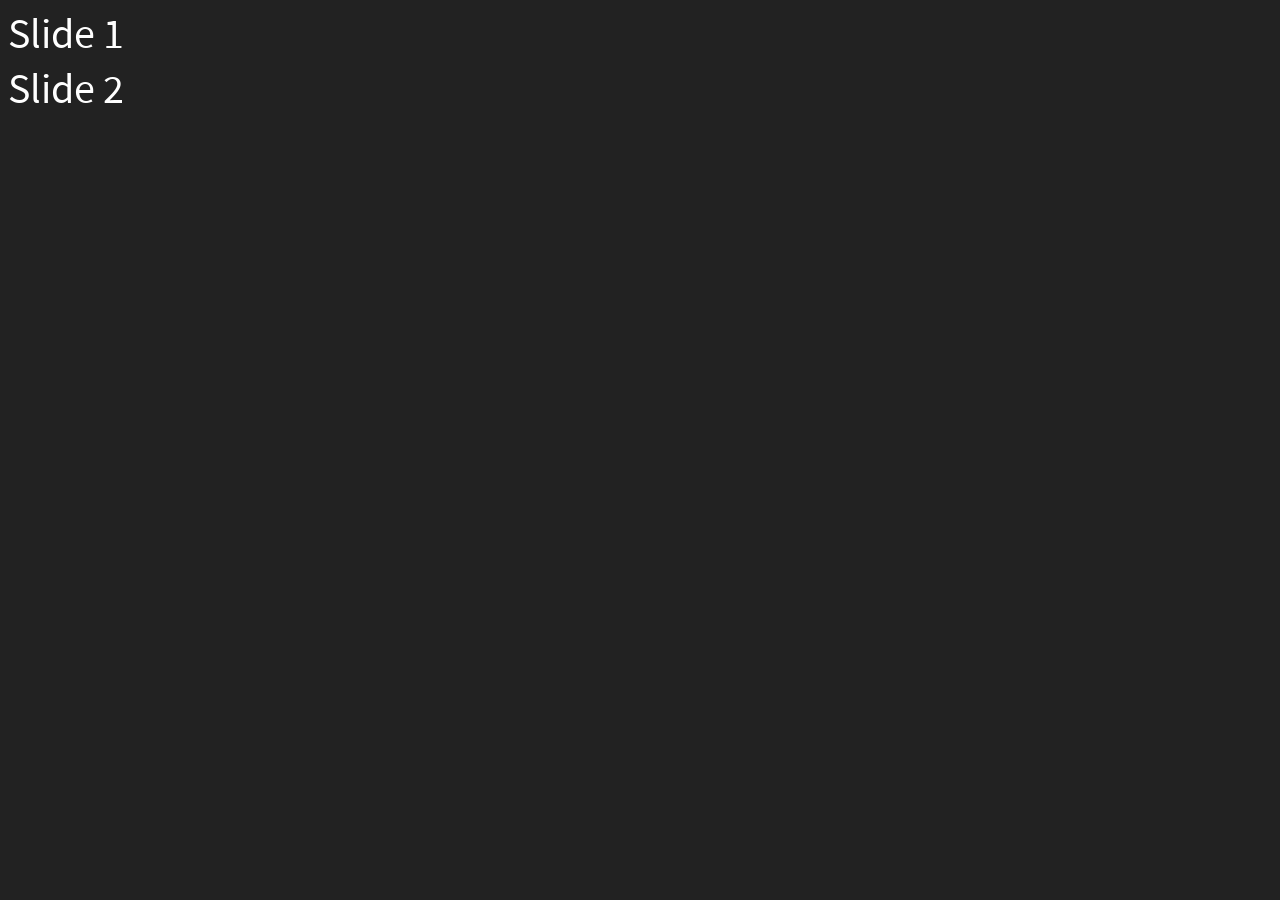
==== commit c1009b4b: "Revert "moved to ga index" This reverts commit 7a79ab1cf3a5f6e2c809398859546c47cb98e38d.  Undoing th" ====
--- a/index.html
+++ b/index.html
@@ -1,19312 +1,49 @@
+<!doctype html>
+<html>
+	<head>
+		<meta charset="utf-8">
+		<meta name="viewport" content="width=device-width, initial-scale=1.0, maximum-scale=1.0, user-scalable=no">
 
-<!DOCTYPE html>
-<html>
-<head>
+		<title>reveal.js</title>
 
-<meta charset="utf-8" />
-<meta http-equiv="X-UA-Compatible" content="chrome=1" />
+		<link rel="stylesheet" href="css/reveal.css">
+		<link rel="stylesheet" href="css/theme/black.css">
 
-<meta name="apple-mobile-web-app-capable" content="yes" />
-<meta name="apple-mobile-web-app-status-bar-style" content="black-translucent" />
+		<!-- Theme used for syntax highlighting of code -->
+		<link rel="stylesheet" href="lib/css/zenburn.css">
 
-<title>intro-to-pandas-i-answers_bak slides</title>
+		<!-- Printing and PDF exports -->
+		<script>
+			var link = document.createElement( 'link' );
+			link.rel = 'stylesheet';
+			link.type = 'text/css';
+			link.href = window.location.search.match( /print-pdf/gi ) ? 'css/print/pdf.css' : 'css/print/paper.css';
+			document.getElementsByTagName( 'head' )[0].appendChild( link );
+		</script>
+	</head>
+	<body>
+		<div class="reveal">
+			<div class="slides">
+				<section>Slide 1</section>
+				<section>Slide 2</section>
+			</div>
+		</div>
 
-<script src="https://cdnjs.cloudflare.com/ajax/libs/require.js/2.1.10/require.min.js"></script>
-<script src="https://cdnjs.cloudflare.com/ajax/libs/jquery/2.0.3/jquery.min.js"></script>
+		<script src="lib/js/head.min.js"></script>
+		<script src="js/reveal.js"></script>
 
-<!-- General and theme style sheets -->
-<link rel="stylesheet" href="reveal.js/css/reveal.css">
-<link rel="stylesheet" href="reveal.js/css/theme/simple.css" id="theme">
-
-<!-- If the query includes 'print-pdf', include the PDF print sheet -->
-<script>
-if( window.location.search.match( /print-pdf/gi ) ) {
-        var link = document.createElement( 'link' );
-        link.rel = 'stylesheet';
-        link.type = 'text/css';
-        link.href = 'reveal.js/css/print/pdf.css';
-        document.getElementsByTagName( 'head' )[0].appendChild( link );
-}
-
-</script>
-
-<!--[if lt IE 9]>
-<script src="reveal.js/lib/js/html5shiv.js"></script>
-<![endif]-->
-
-<!-- Loading the mathjax macro -->
-<!-- Load mathjax -->
-    <script src="https://cdnjs.cloudflare.com/ajax/libs/mathjax/2.7.1/MathJax.js?config=TeX-AMS_HTML"></script>
-    <!-- MathJax configuration -->
-    <script type="text/x-mathjax-config">
-    MathJax.Hub.Config({
-        tex2jax: {
-            inlineMath: [ ['$','$'], ["\\(","\\)"] ],
-            displayMath: [ ['$$','$$'], ["\\[","\\]"] ],
-            processEscapes: true,
-            processEnvironments: true
-        },
-        // Center justify equations in code and markdown cells. Elsewhere
-        // we use CSS to left justify single line equations in code cells.
-        displayAlign: 'center',
-        "HTML-CSS": {
-            styles: {'.MathJax_Display': {"margin": 0}},
-            linebreaks: { automatic: true }
-        }
-    });
-    </script>
-    <!-- End of mathjax configuration -->
-
-<!-- Get Font-awesome from cdn -->
-<link rel="stylesheet" href="https://cdnjs.cloudflare.com/ajax/libs/font-awesome/4.1.0/css/font-awesome.css">
-
-<style type="text/css">
-    /*!
-*
-* Twitter Bootstrap
-*
-*/
-/*!
- * Bootstrap v3.3.7 (http://getbootstrap.com)
- * Copyright 2011-2016 Twitter, Inc.
- * Licensed under MIT (https://github.com/twbs/bootstrap/blob/master/LICENSE)
- */
-/*! normalize.css v3.0.3 | MIT License | github.com/necolas/normalize.css */
-html {
-  font-family: sans-serif;
-  -ms-text-size-adjust: 100%;
-  -webkit-text-size-adjust: 100%;
-}
-body {
-  margin: 0;
-}
-article,
-aside,
-details,
-figcaption,
-figure,
-footer,
-header,
-hgroup,
-main,
-menu,
-nav,
-section,
-summary {
-  display: block;
-}
-audio,
-canvas,
-progress,
-video {
-  display: inline-block;
-  vertical-align: baseline;
-}
-audio:not([controls]) {
-  display: none;
-  height: 0;
-}
-[hidden],
-template {
-  display: none;
-}
-a {
-  background-color: transparent;
-}
-a:active,
-a:hover {
-  outline: 0;
-}
-abbr[title] {
-  border-bottom: 1px dotted;
-}
-b,
-strong {
-  font-weight: bold;
-}
-dfn {
-  font-style: italic;
-}
-h1 {
-  font-size: 2em;
-  margin: 0.67em 0;
-}
-mark {
-  background: #ff0;
-  color: #000;
-}
-small {
-  font-size: 80%;
-}
-sub,
-sup {
-  font-size: 75%;
-  line-height: 0;
-  position: relative;
-  vertical-align: baseline;
-}
-sup {
-  top: -0.5em;
-}
-sub {
-  bottom: -0.25em;
-}
-img {
-  border: 0;
-}
-svg:not(:root) {
-  overflow: hidden;
-}
-figure {
-  margin: 1em 40px;
-}
-hr {
-  box-sizing: content-box;
-  height: 0;
-}
-pre {
-  overflow: auto;
-}
-code,
-kbd,
-pre,
-samp {
-  font-family: monospace, monospace;
-  font-size: 1em;
-}
-button,
-input,
-optgroup,
-select,
-textarea {
-  color: inherit;
-  font: inherit;
-  margin: 0;
-}
-button {
-  overflow: visible;
-}
-button,
-select {
-  text-transform: none;
-}
-button,
-html input[type="button"],
-input[type="reset"],
-input[type="submit"] {
-  -webkit-appearance: button;
-  cursor: pointer;
-}
-button[disabled],
-html input[disabled] {
-  cursor: default;
-}
-button::-moz-focus-inner,
-input::-moz-focus-inner {
-  border: 0;
-  padding: 0;
-}
-input {
-  line-height: normal;
-}
-input[type="checkbox"],
-input[type="radio"] {
-  box-sizing: border-box;
-  padding: 0;
-}
-input[type="number"]::-webkit-inner-spin-button,
-input[type="number"]::-webkit-outer-spin-button {
-  height: auto;
-}
-input[type="search"] {
-  -webkit-appearance: textfield;
-  box-sizing: content-box;
-}
-input[type="search"]::-webkit-search-cancel-button,
-input[type="search"]::-webkit-search-decoration {
-  -webkit-appearance: none;
-}
-fieldset {
-  border: 1px solid #c0c0c0;
-  margin: 0 2px;
-  padding: 0.35em 0.625em 0.75em;
-}
-legend {
-  border: 0;
-  padding: 0;
-}
-textarea {
-  overflow: auto;
-}
-optgroup {
-  font-weight: bold;
-}
-table {
-  border-collapse: collapse;
-  border-spacing: 0;
-}
-td,
-th {
-  padding: 0;
-}
-/*! Source: https://github.com/h5bp/html5-boilerplate/blob/master/src/css/main.css */
-@media print {
-  *,
-  *:before,
-  *:after {
-    background: transparent !important;
-    color: #000 !important;
-    box-shadow: none !important;
-    text-shadow: none !important;
-  }
-  a,
-  a:visited {
-    text-decoration: underline;
-  }
-  a[href]:after {
-    content: " (" attr(href) ")";
-  }
-  abbr[title]:after {
-    content: " (" attr(title) ")";
-  }
-  a[href^="#"]:after,
-  a[href^="javascript:"]:after {
-    content: "";
-  }
-  pre,
-  blockquote {
-    border: 1px solid #999;
-    page-break-inside: avoid;
-  }
-  thead {
-    display: table-header-group;
-  }
-  tr,
-  img {
-    page-break-inside: avoid;
-  }
-  img {
-    max-width: 100% !important;
-  }
-  p,
-  h2,
-  h3 {
-    orphans: 3;
-    widows: 3;
-  }
-  h2,
-  h3 {
-    page-break-after: avoid;
-  }
-  .navbar {
-    display: none;
-  }
-  .btn > .caret,
-  .dropup > .btn > .caret {
-    border-top-color: #000 !important;
-  }
-  .label {
-    border: 1px solid #000;
-  }
-  .table {
-    border-collapse: collapse !important;
-  }
-  .table td,
-  .table th {
-    background-color: #fff !important;
-  }
-  .table-bordered th,
-  .table-bordered td {
-    border: 1px solid #ddd !important;
-  }
-}
-@font-face {
-  font-family: 'Glyphicons Halflings';
-  src: url('../components/bootstrap/fonts/glyphicons-halflings-regular.eot');
-  src: url('../components/bootstrap/fonts/glyphicons-halflings-regular.eot?#iefix') format('embedded-opentype'), url('../components/bootstrap/fonts/glyphicons-halflings-regular.woff2') format('woff2'), url('../components/bootstrap/fonts/glyphicons-halflings-regular.woff') format('woff'), url('../components/bootstrap/fonts/glyphicons-halflings-regular.ttf') format('truetype'), url('../components/bootstrap/fonts/glyphicons-halflings-regular.svg#glyphicons_halflingsregular') format('svg');
-}
-.glyphicon {
-  position: relative;
-  top: 1px;
-  display: inline-block;
-  font-family: 'Glyphicons Halflings';
-  font-style: normal;
-  font-weight: normal;
-  line-height: 1;
-  -webkit-font-smoothing: antialiased;
-  -moz-osx-font-smoothing: grayscale;
-}
-.glyphicon-asterisk:before {
-  content: "\002a";
-}
-.glyphicon-plus:before {
-  content: "\002b";
-}
-.glyphicon-euro:before,
-.glyphicon-eur:before {
-  content: "\20ac";
-}
-.glyphicon-minus:before {
-  content: "\2212";
-}
-.glyphicon-cloud:before {
-  content: "\2601";
-}
-.glyphicon-envelope:before {
-  content: "\2709";
-}
-.glyphicon-pencil:before {
-  content: "\270f";
-}
-.glyphicon-glass:before {
-  content: "\e001";
-}
-.glyphicon-music:before {
-  content: "\e002";
-}
-.glyphicon-search:before {
-  content: "\e003";
-}
-.glyphicon-heart:before {
-  content: "\e005";
-}
-.glyphicon-star:before {
-  content: "\e006";
-}
-.glyphicon-star-empty:before {
-  content: "\e007";
-}
-.glyphicon-user:before {
-  content: "\e008";
-}
-.glyphicon-film:before {
-  content: "\e009";
-}
-.glyphicon-th-large:before {
-  content: "\e010";
-}
-.glyphicon-th:before {
-  content: "\e011";
-}
-.glyphicon-th-list:before {
-  content: "\e012";
-}
-.glyphicon-ok:before {
-  content: "\e013";
-}
-.glyphicon-remove:before {
-  content: "\e014";
-}
-.glyphicon-zoom-in:before {
-  content: "\e015";
-}
-.glyphicon-zoom-out:before {
-  content: "\e016";
-}
-.glyphicon-off:before {
-  content: "\e017";
-}
-.glyphicon-signal:before {
-  content: "\e018";
-}
-.glyphicon-cog:before {
-  content: "\e019";
-}
-.glyphicon-trash:before {
-  content: "\e020";
-}
-.glyphicon-home:before {
-  content: "\e021";
-}
-.glyphicon-file:before {
-  content: "\e022";
-}
-.glyphicon-time:before {
-  content: "\e023";
-}
-.glyphicon-road:before {
-  content: "\e024";
-}
-.glyphicon-download-alt:before {
-  content: "\e025";
-}
-.glyphicon-download:before {
-  content: "\e026";
-}
-.glyphicon-upload:before {
-  content: "\e027";
-}
-.glyphicon-inbox:before {
-  content: "\e028";
-}
-.glyphicon-play-circle:before {
-  content: "\e029";
-}
-.glyphicon-repeat:before {
-  content: "\e030";
-}
-.glyphicon-refresh:before {
-  content: "\e031";
-}
-.glyphicon-list-alt:before {
-  content: "\e032";
-}
-.glyphicon-lock:before {
-  content: "\e033";
-}
-.glyphicon-flag:before {
-  content: "\e034";
-}
-.glyphicon-headphones:before {
-  content: "\e035";
-}
-.glyphicon-volume-off:before {
-  content: "\e036";
-}
-.glyphicon-volume-down:before {
-  content: "\e037";
-}
-.glyphicon-volume-up:before {
-  content: "\e038";
-}
-.glyphicon-qrcode:before {
-  content: "\e039";
-}
-.glyphicon-barcode:before {
-  content: "\e040";
-}
-.glyphicon-tag:before {
-  content: "\e041";
-}
-.glyphicon-tags:before {
-  content: "\e042";
-}
-.glyphicon-book:before {
-  content: "\e043";
-}
-.glyphicon-bookmark:before {
-  content: "\e044";
-}
-.glyphicon-print:before {
-  content: "\e045";
-}
-.glyphicon-camera:before {
-  content: "\e046";
-}
-.glyphicon-font:before {
-  content: "\e047";
-}
-.glyphicon-bold:before {
-  content: "\e048";
-}
-.glyphicon-italic:before {
-  content: "\e049";
-}
-.glyphicon-text-height:before {
-  content: "\e050";
-}
-.glyphicon-text-width:before {
-  content: "\e051";
-}
-.glyphicon-align-left:before {
-  content: "\e052";
-}
-.glyphicon-align-center:before {
-  content: "\e053";
-}
-.glyphicon-align-right:before {
-  content: "\e054";
-}
-.glyphicon-align-justify:before {
-  content: "\e055";
-}
-.glyphicon-list:before {
-  content: "\e056";
-}
-.glyphicon-indent-left:before {
-  content: "\e057";
-}
-.glyphicon-indent-right:before {
-  content: "\e058";
-}
-.glyphicon-facetime-video:before {
-  content: "\e059";
-}
-.glyphicon-picture:before {
-  content: "\e060";
-}
-.glyphicon-map-marker:before {
-  content: "\e062";
-}
-.glyphicon-adjust:before {
-  content: "\e063";
-}
-.glyphicon-tint:before {
-  content: "\e064";
-}
-.glyphicon-edit:before {
-  content: "\e065";
-}
-.glyphicon-share:before {
-  content: "\e066";
-}
-.glyphicon-check:before {
-  content: "\e067";
-}
-.glyphicon-move:before {
-  content: "\e068";
-}
-.glyphicon-step-backward:before {
-  content: "\e069";
-}
-.glyphicon-fast-backward:before {
-  content: "\e070";
-}
-.glyphicon-backward:before {
-  content: "\e071";
-}
-.glyphicon-play:before {
-  content: "\e072";
-}
-.glyphicon-pause:before {
-  content: "\e073";
-}
-.glyphicon-stop:before {
-  content: "\e074";
-}
-.glyphicon-forward:before {
-  content: "\e075";
-}
-.glyphicon-fast-forward:before {
-  content: "\e076";
-}
-.glyphicon-step-forward:before {
-  content: "\e077";
-}
-.glyphicon-eject:before {
-  content: "\e078";
-}
-.glyphicon-chevron-left:before {
-  content: "\e079";
-}
-.glyphicon-chevron-right:before {
-  content: "\e080";
-}
-.glyphicon-plus-sign:before {
-  content: "\e081";
-}
-.glyphicon-minus-sign:before {
-  content: "\e082";
-}
-.glyphicon-remove-sign:before {
-  content: "\e083";
-}
-.glyphicon-ok-sign:before {
-  content: "\e084";
-}
-.glyphicon-question-sign:before {
-  content: "\e085";
-}
-.glyphicon-info-sign:before {
-  content: "\e086";
-}
-.glyphicon-screenshot:before {
-  content: "\e087";
-}
-.glyphicon-remove-circle:before {
-  content: "\e088";
-}
-.glyphicon-ok-circle:before {
-  content: "\e089";
-}
-.glyphicon-ban-circle:before {
-  content: "\e090";
-}
-.glyphicon-arrow-left:before {
-  content: "\e091";
-}
-.glyphicon-arrow-right:before {
-  content: "\e092";
-}
-.glyphicon-arrow-up:before {
-  content: "\e093";
-}
-.glyphicon-arrow-down:before {
-  content: "\e094";
-}
-.glyphicon-share-alt:before {
-  content: "\e095";
-}
-.glyphicon-resize-full:before {
-  content: "\e096";
-}
-.glyphicon-resize-small:before {
-  content: "\e097";
-}
-.glyphicon-exclamation-sign:before {
-  content: "\e101";
-}
-.glyphicon-gift:before {
-  content: "\e102";
-}
-.glyphicon-leaf:before {
-  content: "\e103";
-}
-.glyphicon-fire:before {
-  content: "\e104";
-}
-.glyphicon-eye-open:before {
-  content: "\e105";
-}
-.glyphicon-eye-close:before {
-  content: "\e106";
-}
-.glyphicon-warning-sign:before {
-  content: "\e107";
-}
-.glyphicon-plane:before {
-  content: "\e108";
-}
-.glyphicon-calendar:before {
-  content: "\e109";
-}
-.glyphicon-random:before {
-  content: "\e110";
-}
-.glyphicon-comment:before {
-  content: "\e111";
-}
-.glyphicon-magnet:before {
-  content: "\e112";
-}
-.glyphicon-chevron-up:before {
-  content: "\e113";
-}
-.glyphicon-chevron-down:before {
-  content: "\e114";
-}
-.glyphicon-retweet:before {
-  content: "\e115";
-}
-.glyphicon-shopping-cart:before {
-  content: "\e116";
-}
-.glyphicon-folder-close:before {
-  content: "\e117";
-}
-.glyphicon-folder-open:before {
-  content: "\e118";
-}
-.glyphicon-resize-vertical:before {
-  content: "\e119";
-}
-.glyphicon-resize-horizontal:before {
-  content: "\e120";
-}
-.glyphicon-hdd:before {
-  content: "\e121";
-}
-.glyphicon-bullhorn:before {
-  content: "\e122";
-}
-.glyphicon-bell:before {
-  content: "\e123";
-}
-.glyphicon-certificate:before {
-  content: "\e124";
-}
-.glyphicon-thumbs-up:before {
-  content: "\e125";
-}
-.glyphicon-thumbs-down:before {
-  content: "\e126";
-}
-.glyphicon-hand-right:before {
-  content: "\e127";
-}
-.glyphicon-hand-left:before {
-  content: "\e128";
-}
-.glyphicon-hand-up:before {
-  content: "\e129";
-}
-.glyphicon-hand-down:before {
-  content: "\e130";
-}
-.glyphicon-circle-arrow-right:before {
-  content: "\e131";
-}
-.glyphicon-circle-arrow-left:before {
-  content: "\e132";
-}
-.glyphicon-circle-arrow-up:before {
-  content: "\e133";
-}
-.glyphicon-circle-arrow-down:before {
-  content: "\e134";
-}
-.glyphicon-globe:before {
-  content: "\e135";
-}
-.glyphicon-wrench:before {
-  content: "\e136";
-}
-.glyphicon-tasks:before {
-  content: "\e137";
-}
-.glyphicon-filter:before {
-  content: "\e138";
-}
-.glyphicon-briefcase:before {
-  content: "\e139";
-}
-.glyphicon-fullscreen:before {
-  content: "\e140";
-}
-.glyphicon-dashboard:before {
-  content: "\e141";
-}
-.glyphicon-paperclip:before {
-  content: "\e142";
-}
-.glyphicon-heart-empty:before {
-  content: "\e143";
-}
-.glyphicon-link:before {
-  content: "\e144";
-}
-.glyphicon-phone:before {
-  content: "\e145";
-}
-.glyphicon-pushpin:before {
-  content: "\e146";
-}
-.glyphicon-usd:before {
-  content: "\e148";
-}
-.glyphicon-gbp:before {
-  content: "\e149";
-}
-.glyphicon-sort:before {
-  content: "\e150";
-}
-.glyphicon-sort-by-alphabet:before {
-  content: "\e151";
-}
-.glyphicon-sort-by-alphabet-alt:before {
-  content: "\e152";
-}
-.glyphicon-sort-by-order:before {
-  content: "\e153";
-}
-.glyphicon-sort-by-order-alt:before {
-  content: "\e154";
-}
-.glyphicon-sort-by-attributes:before {
-  content: "\e155";
-}
-.glyphicon-sort-by-attributes-alt:before {
-  content: "\e156";
-}
-.glyphicon-unchecked:before {
-  content: "\e157";
-}
-.glyphicon-expand:before {
-  content: "\e158";
-}
-.glyphicon-collapse-down:before {
-  content: "\e159";
-}
-.glyphicon-collapse-up:before {
-  content: "\e160";
-}
-.glyphicon-log-in:before {
-  content: "\e161";
-}
-.glyphicon-flash:before {
-  content: "\e162";
-}
-.glyphicon-log-out:before {
-  content: "\e163";
-}
-.glyphicon-new-window:before {
-  content: "\e164";
-}
-.glyphicon-record:before {
-  content: "\e165";
-}
-.glyphicon-save:before {
-  content: "\e166";
-}
-.glyphicon-open:before {
-  content: "\e167";
-}
-.glyphicon-saved:before {
-  content: "\e168";
-}
-.glyphicon-import:before {
-  content: "\e169";
-}
-.glyphicon-export:before {
-  content: "\e170";
-}
-.glyphicon-send:before {
-  content: "\e171";
-}
-.glyphicon-floppy-disk:before {
-  content: "\e172";
-}
-.glyphicon-floppy-saved:before {
-  content: "\e173";
-}
-.glyphicon-floppy-remove:before {
-  content: "\e174";
-}
-.glyphicon-floppy-save:before {
-  content: "\e175";
-}
-.glyphicon-floppy-open:before {
-  content: "\e176";
-}
-.glyphicon-credit-card:before {
-  content: "\e177";
-}
-.glyphicon-transfer:before {
-  content: "\e178";
-}
-.glyphicon-cutlery:before {
-  content: "\e179";
-}
-.glyphicon-header:before {
-  content: "\e180";
-}
-.glyphicon-compressed:before {
-  content: "\e181";
-}
-.glyphicon-earphone:before {
-  content: "\e182";
-}
-.glyphicon-phone-alt:before {
-  content: "\e183";
-}
-.glyphicon-tower:before {
-  content: "\e184";
-}
-.glyphicon-stats:before {
-  content: "\e185";
-}
-.glyphicon-sd-video:before {
-  content: "\e186";
-}
-.glyphicon-hd-video:before {
-  content: "\e187";
-}
-.glyphicon-subtitles:before {
-  content: "\e188";
-}
-.glyphicon-sound-stereo:before {
-  content: "\e189";
-}
-.glyphicon-sound-dolby:before {
-  content: "\e190";
-}
-.glyphicon-sound-5-1:before {
-  content: "\e191";
-}
-.glyphicon-sound-6-1:before {
-  content: "\e192";
-}
-.glyphicon-sound-7-1:before {
-  content: "\e193";
-}
-.glyphicon-copyright-mark:before {
-  content: "\e194";
-}
-.glyphicon-registration-mark:before {
-  content: "\e195";
-}
-.glyphicon-cloud-download:before {
-  content: "\e197";
-}
-.glyphicon-cloud-upload:before {
-  content: "\e198";
-}
-.glyphicon-tree-conifer:before {
-  content: "\e199";
-}
-.glyphicon-tree-deciduous:before {
-  content: "\e200";
-}
-.glyphicon-cd:before {
-  content: "\e201";
-}
-.glyphicon-save-file:before {
-  content: "\e202";
-}
-.glyphicon-open-file:before {
-  content: "\e203";
-}
-.glyphicon-level-up:before {
-  content: "\e204";
-}
-.glyphicon-copy:before {
-  content: "\e205";
-}
-.glyphicon-paste:before {
-  content: "\e206";
-}
-.glyphicon-alert:before {
-  content: "\e209";
-}
-.glyphicon-equalizer:before {
-  content: "\e210";
-}
-.glyphicon-king:before {
-  content: "\e211";
-}
-.glyphicon-queen:before {
-  content: "\e212";
-}
-.glyphicon-pawn:before {
-  content: "\e213";
-}
-.glyphicon-bishop:before {
-  content: "\e214";
-}
-.glyphicon-knight:before {
-  content: "\e215";
-}
-.glyphicon-baby-formula:before {
-  content: "\e216";
-}
-.glyphicon-tent:before {
-  content: "\26fa";
-}
-.glyphicon-blackboard:before {
-  content: "\e218";
-}
-.glyphicon-bed:before {
-  content: "\e219";
-}
-.glyphicon-apple:before {
-  content: "\f8ff";
-}
-.glyphicon-erase:before {
-  content: "\e221";
-}
-.glyphicon-hourglass:before {
-  content: "\231b";
-}
-.glyphicon-lamp:before {
-  content: "\e223";
-}
-.glyphicon-duplicate:before {
-  content: "\e224";
-}
-.glyphicon-piggy-bank:before {
-  content: "\e225";
-}
-.glyphicon-scissors:before {
-  content: "\e226";
-}
-.glyphicon-bitcoin:before {
-  content: "\e227";
-}
-.glyphicon-btc:before {
-  content: "\e227";
-}
-.glyphicon-xbt:before {
-  content: "\e227";
-}
-.glyphicon-yen:before {
-  content: "\00a5";
-}
-.glyphicon-jpy:before {
-  content: "\00a5";
-}
-.glyphicon-ruble:before {
-  content: "\20bd";
-}
-.glyphicon-rub:before {
-  content: "\20bd";
-}
-.glyphicon-scale:before {
-  content: "\e230";
-}
-.glyphicon-ice-lolly:before {
-  content: "\e231";
-}
-.glyphicon-ice-lolly-tasted:before {
-  content: "\e232";
-}
-.glyphicon-education:before {
-  content: "\e233";
-}
-.glyphicon-option-horizontal:before {
-  content: "\e234";
-}
-.glyphicon-option-vertical:before {
-  content: "\e235";
-}
-.glyphicon-menu-hamburger:before {
-  content: "\e236";
-}
-.glyphicon-modal-window:before {
-  content: "\e237";
-}
-.glyphicon-oil:before {
-  content: "\e238";
-}
-.glyphicon-grain:before {
-  content: "\e239";
-}
-.glyphicon-sunglasses:before {
-  content: "\e240";
-}
-.glyphicon-text-size:before {
-  content: "\e241";
-}
-.glyphicon-text-color:before {
-  content: "\e242";
-}
-.glyphicon-text-background:before {
-  content: "\e243";
-}
-.glyphicon-object-align-top:before {
-  content: "\e244";
-}
-.glyphicon-object-align-bottom:before {
-  content: "\e245";
-}
-.glyphicon-object-align-horizontal:before {
-  content: "\e246";
-}
-.glyphicon-object-align-left:before {
-  content: "\e247";
-}
-.glyphicon-object-align-vertical:before {
-  content: "\e248";
-}
-.glyphicon-object-align-right:before {
-  content: "\e249";
-}
-.glyphicon-triangle-right:before {
-  content: "\e250";
-}
-.glyphicon-triangle-left:before {
-  content: "\e251";
-}
-.glyphicon-triangle-bottom:before {
-  content: "\e252";
-}
-.glyphicon-triangle-top:before {
-  content: "\e253";
-}
-.glyphicon-console:before {
-  content: "\e254";
-}
-.glyphicon-superscript:before {
-  content: "\e255";
-}
-.glyphicon-subscript:before {
-  content: "\e256";
-}
-.glyphicon-menu-left:before {
-  content: "\e257";
-}
-.glyphicon-menu-right:before {
-  content: "\e258";
-}
-.glyphicon-menu-down:before {
-  content: "\e259";
-}
-.glyphicon-menu-up:before {
-  content: "\e260";
-}
-* {
-  -webkit-box-sizing: border-box;
-  -moz-box-sizing: border-box;
-  box-sizing: border-box;
-}
-*:before,
-*:after {
-  -webkit-box-sizing: border-box;
-  -moz-box-sizing: border-box;
-  box-sizing: border-box;
-}
-html {
-  font-size: 10px;
-  -webkit-tap-highlight-color: rgba(0, 0, 0, 0);
-}
-body {
-  font-family: "Helvetica Neue", Helvetica, Arial, sans-serif;
-  font-size: 13px;
-  line-height: 1.42857143;
-  color: #000;
-  background-color: #fff;
-}
-input,
-button,
-select,
-textarea {
-  font-family: inherit;
-  font-size: inherit;
-  line-height: inherit;
-}
-a {
-  color: #337ab7;
-  text-decoration: none;
-}
-a:hover,
-a:focus {
-  color: #23527c;
-  text-decoration: underline;
-}
-a:focus {
-  outline: 5px auto -webkit-focus-ring-color;
-  outline-offset: -2px;
-}
-figure {
-  margin: 0;
-}
-img {
-  vertical-align: middle;
-}
-.img-responsive,
-.thumbnail > img,
-.thumbnail a > img,
-.carousel-inner > .item > img,
-.carousel-inner > .item > a > img {
-  display: block;
-  max-width: 100%;
-  height: auto;
-}
-.img-rounded {
-  border-radius: 3px;
-}
-.img-thumbnail {
-  padding: 4px;
-  line-height: 1.42857143;
-  background-color: #fff;
-  border: 1px solid #ddd;
-  border-radius: 2px;
-  -webkit-transition: all 0.2s ease-in-out;
-  -o-transition: all 0.2s ease-in-out;
-  transition: all 0.2s ease-in-out;
-  display: inline-block;
-  max-width: 100%;
-  height: auto;
-}
-.img-circle {
-  border-radius: 50%;
-}
-hr {
-  margin-top: 18px;
-  margin-bottom: 18px;
-  border: 0;
-  border-top: 1px solid #eeeeee;
-}
-.sr-only {
-  position: absolute;
-  width: 1px;
-  height: 1px;
-  margin: -1px;
-  padding: 0;
-  overflow: hidden;
-  clip: rect(0, 0, 0, 0);
-  border: 0;
-}
-.sr-only-focusable:active,
-.sr-only-focusable:focus {
-  position: static;
-  width: auto;
-  height: auto;
-  margin: 0;
-  overflow: visible;
-  clip: auto;
-}
-[role="button"] {
-  cursor: pointer;
-}
-h1,
-h2,
-h3,
-h4,
-h5,
-h6,
-.h1,
-.h2,
-.h3,
-.h4,
-.h5,
-.h6 {
-  font-family: inherit;
-  font-weight: 500;
-  line-height: 1.1;
-  color: inherit;
-}
-h1 small,
-h2 small,
-h3 small,
-h4 small,
-h5 small,
-h6 small,
-.h1 small,
-.h2 small,
-.h3 small,
-.h4 small,
-.h5 small,
-.h6 small,
-h1 .small,
-h2 .small,
-h3 .small,
-h4 .small,
-h5 .small,
-h6 .small,
-.h1 .small,
-.h2 .small,
-.h3 .small,
-.h4 .small,
-.h5 .small,
-.h6 .small {
-  font-weight: normal;
-  line-height: 1;
-  color: #777777;
-}
-h1,
-.h1,
-h2,
-.h2,
-h3,
-.h3 {
-  margin-top: 18px;
-  margin-bottom: 9px;
-}
-h1 small,
-.h1 small,
-h2 small,
-.h2 small,
-h3 small,
-.h3 small,
-h1 .small,
-.h1 .small,
-h2 .small,
-.h2 .small,
-h3 .small,
-.h3 .small {
-  font-size: 65%;
-}
-h4,
-.h4,
-h5,
-.h5,
-h6,
-.h6 {
-  margin-top: 9px;
-  margin-bottom: 9px;
-}
-h4 small,
-.h4 small,
-h5 small,
-.h5 small,
-h6 small,
-.h6 small,
-h4 .small,
-.h4 .small,
-h5 .small,
-.h5 .small,
-h6 .small,
-.h6 .small {
-  font-size: 75%;
-}
-h1,
-.h1 {
-  font-size: 33px;
-}
-h2,
-.h2 {
-  font-size: 27px;
-}
-h3,
-.h3 {
-  font-size: 23px;
-}
-h4,
-.h4 {
-  font-size: 17px;
-}
-h5,
-.h5 {
-  font-size: 13px;
-}
-h6,
-.h6 {
-  font-size: 12px;
-}
-p {
-  margin: 0 0 9px;
-}
-.lead {
-  margin-bottom: 18px;
-  font-size: 14px;
-  font-weight: 300;
-  line-height: 1.4;
-}
-@media (min-width: 768px) {
-  .lead {
-    font-size: 19.5px;
-  }
-}
-small,
-.small {
-  font-size: 92%;
-}
-mark,
-.mark {
-  background-color: #fcf8e3;
-  padding: .2em;
-}
-.text-left {
-  text-align: left;
-}
-.text-right {
-  text-align: right;
-}
-.text-center {
-  text-align: center;
-}
-.text-justify {
-  text-align: justify;
-}
-.text-nowrap {
-  white-space: nowrap;
-}
-.text-lowercase {
-  text-transform: lowercase;
-}
-.text-uppercase {
-  text-transform: uppercase;
-}
-.text-capitalize {
-  text-transform: capitalize;
-}
-.text-muted {
-  color: #777777;
-}
-.text-primary {
-  color: #337ab7;
-}
-a.text-primary:hover,
-a.text-primary:focus {
-  color: #286090;
-}
-.text-success {
-  color: #3c763d;
-}
-a.text-success:hover,
-a.text-success:focus {
-  color: #2b542c;
-}
-.text-info {
-  color: #31708f;
-}
-a.text-info:hover,
-a.text-info:focus {
-  color: #245269;
-}
-.text-warning {
-  color: #8a6d3b;
-}
-a.text-warning:hover,
-a.text-warning:focus {
-  color: #66512c;
-}
-.text-danger {
-  color: #a94442;
-}
-a.text-danger:hover,
-a.text-danger:focus {
-  color: #843534;
-}
-.bg-primary {
-  color: #fff;
-  background-color: #337ab7;
-}
-a.bg-primary:hover,
-a.bg-primary:focus {
-  background-color: #286090;
-}
-.bg-success {
-  background-color: #dff0d8;
-}
-a.bg-success:hover,
-a.bg-success:focus {
-  background-color: #c1e2b3;
-}
-.bg-info {
-  background-color: #d9edf7;
-}
-a.bg-info:hover,
-a.bg-info:focus {
-  background-color: #afd9ee;
-}
-.bg-warning {
-  background-color: #fcf8e3;
-}
-a.bg-warning:hover,
-a.bg-warning:focus {
-  background-color: #f7ecb5;
-}
-.bg-danger {
-  background-color: #f2dede;
-}
-a.bg-danger:hover,
-a.bg-danger:focus {
-  background-color: #e4b9b9;
-}
-.page-header {
-  padding-bottom: 8px;
-  margin: 36px 0 18px;
-  border-bottom: 1px solid #eeeeee;
-}
-ul,
-ol {
-  margin-top: 0;
-  margin-bottom: 9px;
-}
-ul ul,
-ol ul,
-ul ol,
-ol ol {
-  margin-bottom: 0;
-}
-.list-unstyled {
-  padding-left: 0;
-  list-style: none;
-}
-.list-inline {
-  padding-left: 0;
-  list-style: none;
-  margin-left: -5px;
-}
-.list-inline > li {
-  display: inline-block;
-  padding-left: 5px;
-  padding-right: 5px;
-}
-dl {
-  margin-top: 0;
-  margin-bottom: 18px;
-}
-dt,
-dd {
-  line-height: 1.42857143;
-}
-dt {
-  font-weight: bold;
-}
-dd {
-  margin-left: 0;
-}
-@media (min-width: 541px) {
-  .dl-horizontal dt {
-    float: left;
-    width: 160px;
-    clear: left;
-    text-align: right;
-    overflow: hidden;
-    text-overflow: ellipsis;
-    white-space: nowrap;
-  }
-  .dl-horizontal dd {
-    margin-left: 180px;
-  }
-}
-abbr[title],
-abbr[data-original-title] {
-  cursor: help;
-  border-bottom: 1px dotted #777777;
-}
-.initialism {
-  font-size: 90%;
-  text-transform: uppercase;
-}
-blockquote {
-  padding: 9px 18px;
-  margin: 0 0 18px;
-  font-size: inherit;
-  border-left: 5px solid #eeeeee;
-}
-blockquote p:last-child,
-blockquote ul:last-child,
-blockquote ol:last-child {
-  margin-bottom: 0;
-}
-blockquote footer,
-blockquote small,
-blockquote .small {
-  display: block;
-  font-size: 80%;
-  line-height: 1.42857143;
-  color: #777777;
-}
-blockquote footer:before,
-blockquote small:before,
-blockquote .small:before {
-  content: '\2014 \00A0';
-}
-.blockquote-reverse,
-blockquote.pull-right {
-  padding-right: 15px;
-  padding-left: 0;
-  border-right: 5px solid #eeeeee;
-  border-left: 0;
-  text-align: right;
-}
-.blockquote-reverse footer:before,
-blockquote.pull-right footer:before,
-.blockquote-reverse small:before,
-blockquote.pull-right small:before,
-.blockquote-reverse .small:before,
-blockquote.pull-right .small:before {
-  content: '';
-}
-.blockquote-reverse footer:after,
-blockquote.pull-right footer:after,
-.blockquote-reverse small:after,
-blockquote.pull-right small:after,
-.blockquote-reverse .small:after,
-blockquote.pull-right .small:after {
-  content: '\00A0 \2014';
-}
-address {
-  margin-bottom: 18px;
-  font-style: normal;
-  line-height: 1.42857143;
-}
-code,
-kbd,
-pre,
-samp {
-  font-family: monospace;
-}
-code {
-  padding: 2px 4px;
-  font-size: 90%;
-  color: #c7254e;
-  background-color: #f9f2f4;
-  border-radius: 2px;
-}
-kbd {
-  padding: 2px 4px;
-  font-size: 90%;
-  color: #888;
-  background-color: transparent;
-  border-radius: 1px;
-  box-shadow: inset 0 -1px 0 rgba(0, 0, 0, 0.25);
-}
-kbd kbd {
-  padding: 0;
-  font-size: 100%;
-  font-weight: bold;
-  box-shadow: none;
-}
-pre {
-  display: block;
-  padding: 8.5px;
-  margin: 0 0 9px;
-  font-size: 12px;
-  line-height: 1.42857143;
-  word-break: break-all;
-  word-wrap: break-word;
-  color: #333333;
-  background-color: #f5f5f5;
-  border: 1px solid #ccc;
-  border-radius: 2px;
-}
-pre code {
-  padding: 0;
-  font-size: inherit;
-  color: inherit;
-  white-space: pre-wrap;
-  background-color: transparent;
-  border-radius: 0;
-}
-.pre-scrollable {
-  max-height: 340px;
-  overflow-y: scroll;
-}
-.container {
-  margin-right: auto;
-  margin-left: auto;
-  padding-left: 0px;
-  padding-right: 0px;
-}
-@media (min-width: 768px) {
-  .container {
-    width: 768px;
-  }
-}
-@media (min-width: 992px) {
-  .container {
-    width: 940px;
-  }
-}
-@media (min-width: 1200px) {
-  .container {
-    width: 1140px;
-  }
-}
-.container-fluid {
-  margin-right: auto;
-  margin-left: auto;
-  padding-left: 0px;
-  padding-right: 0px;
-}
-.row {
-  margin-left: 0px;
-  margin-right: 0px;
-}
-.col-xs-1, .col-sm-1, .col-md-1, .col-lg-1, .col-xs-2, .col-sm-2, .col-md-2, .col-lg-2, .col-xs-3, .col-sm-3, .col-md-3, .col-lg-3, .col-xs-4, .col-sm-4, .col-md-4, .col-lg-4, .col-xs-5, .col-sm-5, .col-md-5, .col-lg-5, .col-xs-6, .col-sm-6, .col-md-6, .col-lg-6, .col-xs-7, .col-sm-7, .col-md-7, .col-lg-7, .col-xs-8, .col-sm-8, .col-md-8, .col-lg-8, .col-xs-9, .col-sm-9, .col-md-9, .col-lg-9, .col-xs-10, .col-sm-10, .col-md-10, .col-lg-10, .col-xs-11, .col-sm-11, .col-md-11, .col-lg-11, .col-xs-12, .col-sm-12, .col-md-12, .col-lg-12 {
-  position: relative;
-  min-height: 1px;
-  padding-left: 0px;
-  padding-right: 0px;
-}
-.col-xs-1, .col-xs-2, .col-xs-3, .col-xs-4, .col-xs-5, .col-xs-6, .col-xs-7, .col-xs-8, .col-xs-9, .col-xs-10, .col-xs-11, .col-xs-12 {
-  float: left;
-}
-.col-xs-12 {
-  width: 100%;
-}
-.col-xs-11 {
-  width: 91.66666667%;
-}
-.col-xs-10 {
-  width: 83.33333333%;
-}
-.col-xs-9 {
-  width: 75%;
-}
-.col-xs-8 {
-  width: 66.66666667%;
-}
-.col-xs-7 {
-  width: 58.33333333%;
-}
-.col-xs-6 {
-  width: 50%;
-}
-.col-xs-5 {
-  width: 41.66666667%;
-}
-.col-xs-4 {
-  width: 33.33333333%;
-}
-.col-xs-3 {
-  width: 25%;
-}
-.col-xs-2 {
-  width: 16.66666667%;
-}
-.col-xs-1 {
-  width: 8.33333333%;
-}
-.col-xs-pull-12 {
-  right: 100%;
-}
-.col-xs-pull-11 {
-  right: 91.66666667%;
-}
-.col-xs-pull-10 {
-  right: 83.33333333%;
-}
-.col-xs-pull-9 {
-  right: 75%;
-}
-.col-xs-pull-8 {
-  right: 66.66666667%;
-}
-.col-xs-pull-7 {
-  right: 58.33333333%;
-}
-.col-xs-pull-6 {
-  right: 50%;
-}
-.col-xs-pull-5 {
-  right: 41.66666667%;
-}
-.col-xs-pull-4 {
-  right: 33.33333333%;
-}
-.col-xs-pull-3 {
-  right: 25%;
-}
-.col-xs-pull-2 {
-  right: 16.66666667%;
-}
-.col-xs-pull-1 {
-  right: 8.33333333%;
-}
-.col-xs-pull-0 {
-  right: auto;
-}
-.col-xs-push-12 {
-  left: 100%;
-}
-.col-xs-push-11 {
-  left: 91.66666667%;
-}
-.col-xs-push-10 {
-  left: 83.33333333%;
-}
-.col-xs-push-9 {
-  left: 75%;
-}
-.col-xs-push-8 {
-  left: 66.66666667%;
-}
-.col-xs-push-7 {
-  left: 58.33333333%;
-}
-.col-xs-push-6 {
-  left: 50%;
-}
-.col-xs-push-5 {
-  left: 41.66666667%;
-}
-.col-xs-push-4 {
-  left: 33.33333333%;
-}
-.col-xs-push-3 {
-  left: 25%;
-}
-.col-xs-push-2 {
-  left: 16.66666667%;
-}
-.col-xs-push-1 {
-  left: 8.33333333%;
-}
-.col-xs-push-0 {
-  left: auto;
-}
-.col-xs-offset-12 {
-  margin-left: 100%;
-}
-.col-xs-offset-11 {
-  margin-left: 91.66666667%;
-}
-.col-xs-offset-10 {
-  margin-left: 83.33333333%;
-}
-.col-xs-offset-9 {
-  margin-left: 75%;
-}
-.col-xs-offset-8 {
-  margin-left: 66.66666667%;
-}
-.col-xs-offset-7 {
-  margin-left: 58.33333333%;
-}
-.col-xs-offset-6 {
-  margin-left: 50%;
-}
-.col-xs-offset-5 {
-  margin-left: 41.66666667%;
-}
-.col-xs-offset-4 {
-  margin-left: 33.33333333%;
-}
-.col-xs-offset-3 {
-  margin-left: 25%;
-}
-.col-xs-offset-2 {
-  margin-left: 16.66666667%;
-}
-.col-xs-offset-1 {
-  margin-left: 8.33333333%;
-}
-.col-xs-offset-0 {
-  margin-left: 0%;
-}
-@media (min-width: 768px) {
-  .col-sm-1, .col-sm-2, .col-sm-3, .col-sm-4, .col-sm-5, .col-sm-6, .col-sm-7, .col-sm-8, .col-sm-9, .col-sm-10, .col-sm-11, .col-sm-12 {
-    float: left;
-  }
-  .col-sm-12 {
-    width: 100%;
-  }
-  .col-sm-11 {
-    width: 91.66666667%;
-  }
-  .col-sm-10 {
-    width: 83.33333333%;
-  }
-  .col-sm-9 {
-    width: 75%;
-  }
-  .col-sm-8 {
-    width: 66.66666667%;
-  }
-  .col-sm-7 {
-    width: 58.33333333%;
-  }
-  .col-sm-6 {
-    width: 50%;
-  }
-  .col-sm-5 {
-    width: 41.66666667%;
-  }
-  .col-sm-4 {
-    width: 33.33333333%;
-  }
-  .col-sm-3 {
-    width: 25%;
-  }
-  .col-sm-2 {
-    width: 16.66666667%;
-  }
-  .col-sm-1 {
-    width: 8.33333333%;
-  }
-  .col-sm-pull-12 {
-    right: 100%;
-  }
-  .col-sm-pull-11 {
-    right: 91.66666667%;
-  }
-  .col-sm-pull-10 {
-    right: 83.33333333%;
-  }
-  .col-sm-pull-9 {
-    right: 75%;
-  }
-  .col-sm-pull-8 {
-    right: 66.66666667%;
-  }
-  .col-sm-pull-7 {
-    right: 58.33333333%;
-  }
-  .col-sm-pull-6 {
-    right: 50%;
-  }
-  .col-sm-pull-5 {
-    right: 41.66666667%;
-  }
-  .col-sm-pull-4 {
-    right: 33.33333333%;
-  }
-  .col-sm-pull-3 {
-    right: 25%;
-  }
-  .col-sm-pull-2 {
-    right: 16.66666667%;
-  }
-  .col-sm-pull-1 {
-    right: 8.33333333%;
-  }
-  .col-sm-pull-0 {
-    right: auto;
-  }
-  .col-sm-push-12 {
-    left: 100%;
-  }
-  .col-sm-push-11 {
-    left: 91.66666667%;
-  }
-  .col-sm-push-10 {
-    left: 83.33333333%;
-  }
-  .col-sm-push-9 {
-    left: 75%;
-  }
-  .col-sm-push-8 {
-    left: 66.66666667%;
-  }
-  .col-sm-push-7 {
-    left: 58.33333333%;
-  }
-  .col-sm-push-6 {
-    left: 50%;
-  }
-  .col-sm-push-5 {
-    left: 41.66666667%;
-  }
-  .col-sm-push-4 {
-    left: 33.33333333%;
-  }
-  .col-sm-push-3 {
-    left: 25%;
-  }
-  .col-sm-push-2 {
-    left: 16.66666667%;
-  }
-  .col-sm-push-1 {
-    left: 8.33333333%;
-  }
-  .col-sm-push-0 {
-    left: auto;
-  }
-  .col-sm-offset-12 {
-    margin-left: 100%;
-  }
-  .col-sm-offset-11 {
-    margin-left: 91.66666667%;
-  }
-  .col-sm-offset-10 {
-    margin-left: 83.33333333%;
-  }
-  .col-sm-offset-9 {
-    margin-left: 75%;
-  }
-  .col-sm-offset-8 {
-    margin-left: 66.66666667%;
-  }
-  .col-sm-offset-7 {
-    margin-left: 58.33333333%;
-  }
-  .col-sm-offset-6 {
-    margin-left: 50%;
-  }
-  .col-sm-offset-5 {
-    margin-left: 41.66666667%;
-  }
-  .col-sm-offset-4 {
-    margin-left: 33.33333333%;
-  }
-  .col-sm-offset-3 {
-    margin-left: 25%;
-  }
-  .col-sm-offset-2 {
-    margin-left: 16.66666667%;
-  }
-  .col-sm-offset-1 {
-    margin-left: 8.33333333%;
-  }
-  .col-sm-offset-0 {
-    margin-left: 0%;
-  }
-}
-@media (min-width: 992px) {
-  .col-md-1, .col-md-2, .col-md-3, .col-md-4, .col-md-5, .col-md-6, .col-md-7, .col-md-8, .col-md-9, .col-md-10, .col-md-11, .col-md-12 {
-    float: left;
-  }
-  .col-md-12 {
-    width: 100%;
-  }
-  .col-md-11 {
-    width: 91.66666667%;
-  }
-  .col-md-10 {
-    width: 83.33333333%;
-  }
-  .col-md-9 {
-    width: 75%;
-  }
-  .col-md-8 {
-    width: 66.66666667%;
-  }
-  .col-md-7 {
-    width: 58.33333333%;
-  }
-  .col-md-6 {
-    width: 50%;
-  }
-  .col-md-5 {
-    width: 41.66666667%;
-  }
-  .col-md-4 {
-    width: 33.33333333%;
-  }
-  .col-md-3 {
-    width: 25%;
-  }
-  .col-md-2 {
-    width: 16.66666667%;
-  }
-  .col-md-1 {
-    width: 8.33333333%;
-  }
-  .col-md-pull-12 {
-    right: 100%;
-  }
-  .col-md-pull-11 {
-    right: 91.66666667%;
-  }
-  .col-md-pull-10 {
-    right: 83.33333333%;
-  }
-  .col-md-pull-9 {
-    right: 75%;
-  }
-  .col-md-pull-8 {
-    right: 66.66666667%;
-  }
-  .col-md-pull-7 {
-    right: 58.33333333%;
-  }
-  .col-md-pull-6 {
-    right: 50%;
-  }
-  .col-md-pull-5 {
-    right: 41.66666667%;
-  }
-  .col-md-pull-4 {
-    right: 33.33333333%;
-  }
-  .col-md-pull-3 {
-    right: 25%;
-  }
-  .col-md-pull-2 {
-    right: 16.66666667%;
-  }
-  .col-md-pull-1 {
-    right: 8.33333333%;
-  }
-  .col-md-pull-0 {
-    right: auto;
-  }
-  .col-md-push-12 {
-    left: 100%;
-  }
-  .col-md-push-11 {
-    left: 91.66666667%;
-  }
-  .col-md-push-10 {
-    left: 83.33333333%;
-  }
-  .col-md-push-9 {
-    left: 75%;
-  }
-  .col-md-push-8 {
-    left: 66.66666667%;
-  }
-  .col-md-push-7 {
-    left: 58.33333333%;
-  }
-  .col-md-push-6 {
-    left: 50%;
-  }
-  .col-md-push-5 {
-    left: 41.66666667%;
-  }
-  .col-md-push-4 {
-    left: 33.33333333%;
-  }
-  .col-md-push-3 {
-    left: 25%;
-  }
-  .col-md-push-2 {
-    left: 16.66666667%;
-  }
-  .col-md-push-1 {
-    left: 8.33333333%;
-  }
-  .col-md-push-0 {
-    left: auto;
-  }
-  .col-md-offset-12 {
-    margin-left: 100%;
-  }
-  .col-md-offset-11 {
-    margin-left: 91.66666667%;
-  }
-  .col-md-offset-10 {
-    margin-left: 83.33333333%;
-  }
-  .col-md-offset-9 {
-    margin-left: 75%;
-  }
-  .col-md-offset-8 {
-    margin-left: 66.66666667%;
-  }
-  .col-md-offset-7 {
-    margin-left: 58.33333333%;
-  }
-  .col-md-offset-6 {
-    margin-left: 50%;
-  }
-  .col-md-offset-5 {
-    margin-left: 41.66666667%;
-  }
-  .col-md-offset-4 {
-    margin-left: 33.33333333%;
-  }
-  .col-md-offset-3 {
-    margin-left: 25%;
-  }
-  .col-md-offset-2 {
-    margin-left: 16.66666667%;
-  }
-  .col-md-offset-1 {
-    margin-left: 8.33333333%;
-  }
-  .col-md-offset-0 {
-    margin-left: 0%;
-  }
-}
-@media (min-width: 1200px) {
-  .col-lg-1, .col-lg-2, .col-lg-3, .col-lg-4, .col-lg-5, .col-lg-6, .col-lg-7, .col-lg-8, .col-lg-9, .col-lg-10, .col-lg-11, .col-lg-12 {
-    float: left;
-  }
-  .col-lg-12 {
-    width: 100%;
-  }
-  .col-lg-11 {
-    width: 91.66666667%;
-  }
-  .col-lg-10 {
-    width: 83.33333333%;
-  }
-  .col-lg-9 {
-    width: 75%;
-  }
-  .col-lg-8 {
-    width: 66.66666667%;
-  }
-  .col-lg-7 {
-    width: 58.33333333%;
-  }
-  .col-lg-6 {
-    width: 50%;
-  }
-  .col-lg-5 {
-    width: 41.66666667%;
-  }
-  .col-lg-4 {
-    width: 33.33333333%;
-  }
-  .col-lg-3 {
-    width: 25%;
-  }
-  .col-lg-2 {
-    width: 16.66666667%;
-  }
-  .col-lg-1 {
-    width: 8.33333333%;
-  }
-  .col-lg-pull-12 {
-    right: 100%;
-  }
-  .col-lg-pull-11 {
-    right: 91.66666667%;
-  }
-  .col-lg-pull-10 {
-    right: 83.33333333%;
-  }
-  .col-lg-pull-9 {
-    right: 75%;
-  }
-  .col-lg-pull-8 {
-    right: 66.66666667%;
-  }
-  .col-lg-pull-7 {
-    right: 58.33333333%;
-  }
-  .col-lg-pull-6 {
-    right: 50%;
-  }
-  .col-lg-pull-5 {
-    right: 41.66666667%;
-  }
-  .col-lg-pull-4 {
-    right: 33.33333333%;
-  }
-  .col-lg-pull-3 {
-    right: 25%;
-  }
-  .col-lg-pull-2 {
-    right: 16.66666667%;
-  }
-  .col-lg-pull-1 {
-    right: 8.33333333%;
-  }
-  .col-lg-pull-0 {
-    right: auto;
-  }
-  .col-lg-push-12 {
-    left: 100%;
-  }
-  .col-lg-push-11 {
-    left: 91.66666667%;
-  }
-  .col-lg-push-10 {
-    left: 83.33333333%;
-  }
-  .col-lg-push-9 {
-    left: 75%;
-  }
-  .col-lg-push-8 {
-    left: 66.66666667%;
-  }
-  .col-lg-push-7 {
-    left: 58.33333333%;
-  }
-  .col-lg-push-6 {
-    left: 50%;
-  }
-  .col-lg-push-5 {
-    left: 41.66666667%;
-  }
-  .col-lg-push-4 {
-    left: 33.33333333%;
-  }
-  .col-lg-push-3 {
-    left: 25%;
-  }
-  .col-lg-push-2 {
-    left: 16.66666667%;
-  }
-  .col-lg-push-1 {
-    left: 8.33333333%;
-  }
-  .col-lg-push-0 {
-    left: auto;
-  }
-  .col-lg-offset-12 {
-    margin-left: 100%;
-  }
-  .col-lg-offset-11 {
-    margin-left: 91.66666667%;
-  }
-  .col-lg-offset-10 {
-    margin-left: 83.33333333%;
-  }
-  .col-lg-offset-9 {
-    margin-left: 75%;
-  }
-  .col-lg-offset-8 {
-    margin-left: 66.66666667%;
-  }
-  .col-lg-offset-7 {
-    margin-left: 58.33333333%;
-  }
-  .col-lg-offset-6 {
-    margin-left: 50%;
-  }
-  .col-lg-offset-5 {
-    margin-left: 41.66666667%;
-  }
-  .col-lg-offset-4 {
-    margin-left: 33.33333333%;
-  }
-  .col-lg-offset-3 {
-    margin-left: 25%;
-  }
-  .col-lg-offset-2 {
-    margin-left: 16.66666667%;
-  }
-  .col-lg-offset-1 {
-    margin-left: 8.33333333%;
-  }
-  .col-lg-offset-0 {
-    margin-left: 0%;
-  }
-}
-table {
-  background-color: transparent;
-}
-caption {
-  padding-top: 8px;
-  padding-bottom: 8px;
-  color: #777777;
-  text-align: left;
-}
-th {
-  text-align: left;
-}
-.table {
-  width: 100%;
-  max-width: 100%;
-  margin-bottom: 18px;
-}
-.table > thead > tr > th,
-.table > tbody > tr > th,
-.table > tfoot > tr > th,
-.table > thead > tr > td,
-.table > tbody > tr > td,
-.table > tfoot > tr > td {
-  padding: 8px;
-  line-height: 1.42857143;
-  vertical-align: top;
-  border-top: 1px solid #ddd;
-}
-.table > thead > tr > th {
-  vertical-align: bottom;
-  border-bottom: 2px solid #ddd;
-}
-.table > caption + thead > tr:first-child > th,
-.table > colgroup + thead > tr:first-child > th,
-.table > thead:first-child > tr:first-child > th,
-.table > caption + thead > tr:first-child > td,
-.table > colgroup + thead > tr:first-child > td,
-.table > thead:first-child > tr:first-child > td {
-  border-top: 0;
-}
-.table > tbody + tbody {
-  border-top: 2px solid #ddd;
-}
-.table .table {
-  background-color: #fff;
-}
-.table-condensed > thead > tr > th,
-.table-condensed > tbody > tr > th,
-.table-condensed > tfoot > tr > th,
-.table-condensed > thead > tr > td,
-.table-condensed > tbody > tr > td,
-.table-condensed > tfoot > tr > td {
-  padding: 5px;
-}
-.table-bordered {
-  border: 1px solid #ddd;
-}
-.table-bordered > thead > tr > th,
-.table-bordered > tbody > tr > th,
-.table-bordered > tfoot > tr > th,
-.table-bordered > thead > tr > td,
-.table-bordered > tbody > tr > td,
-.table-bordered > tfoot > tr > td {
-  border: 1px solid #ddd;
-}
-.table-bordered > thead > tr > th,
-.table-bordered > thead > tr > td {
-  border-bottom-width: 2px;
-}
-.table-striped > tbody > tr:nth-of-type(odd) {
-  background-color: #f9f9f9;
-}
-.table-hover > tbody > tr:hover {
-  background-color: #f5f5f5;
-}
-table col[class*="col-"] {
-  position: static;
-  float: none;
-  display: table-column;
-}
-table td[class*="col-"],
-table th[class*="col-"] {
-  position: static;
-  float: none;
-  display: table-cell;
-}
-.table > thead > tr > td.active,
-.table > tbody > tr > td.active,
-.table > tfoot > tr > td.active,
-.table > thead > tr > th.active,
-.table > tbody > tr > th.active,
-.table > tfoot > tr > th.active,
-.table > thead > tr.active > td,
-.table > tbody > tr.active > td,
-.table > tfoot > tr.active > td,
-.table > thead > tr.active > th,
-.table > tbody > tr.active > th,
-.table > tfoot > tr.active > th {
-  background-color: #f5f5f5;
-}
-.table-hover > tbody > tr > td.active:hover,
-.table-hover > tbody > tr > th.active:hover,
-.table-hover > tbody > tr.active:hover > td,
-.table-hover > tbody > tr:hover > .active,
-.table-hover > tbody > tr.active:hover > th {
-  background-color: #e8e8e8;
-}
-.table > thead > tr > td.success,
-.table > tbody > tr > td.success,
-.table > tfoot > tr > td.success,
-.table > thead > tr > th.success,
-.table > tbody > tr > th.success,
-.table > tfoot > tr > th.success,
-.table > thead > tr.success > td,
-.table > tbody > tr.success > td,
-.table > tfoot > tr.success > td,
-.table > thead > tr.success > th,
-.table > tbody > tr.success > th,
-.table > tfoot > tr.success > th {
-  background-color: #dff0d8;
-}
-.table-hover > tbody > tr > td.success:hover,
-.table-hover > tbody > tr > th.success:hover,
-.table-hover > tbody > tr.success:hover > td,
-.table-hover > tbody > tr:hover > .success,
-.table-hover > tbody > tr.success:hover > th {
-  background-color: #d0e9c6;
-}
-.table > thead > tr > td.info,
-.table > tbody > tr > td.info,
-.table > tfoot > tr > td.info,
-.table > thead > tr > th.info,
-.table > tbody > tr > th.info,
-.table > tfoot > tr > th.info,
-.table > thead > tr.info > td,
-.table > tbody > tr.info > td,
-.table > tfoot > tr.info > td,
-.table > thead > tr.info > th,
-.table > tbody > tr.info > th,
-.table > tfoot > tr.info > th {
-  background-color: #d9edf7;
-}
-.table-hover > tbody > tr > td.info:hover,
-.table-hover > tbody > tr > th.info:hover,
-.table-hover > tbody > tr.info:hover > td,
-.table-hover > tbody > tr:hover > .info,
-.table-hover > tbody > tr.info:hover > th {
-  background-color: #c4e3f3;
-}
-.table > thead > tr > td.warning,
-.table > tbody > tr > td.warning,
-.table > tfoot > tr > td.warning,
-.table > thead > tr > th.warning,
-.table > tbody > tr > th.warning,
-.table > tfoot > tr > th.warning,
-.table > thead > tr.warning > td,
-.table > tbody > tr.warning > td,
-.table > tfoot > tr.warning > td,
-.table > thead > tr.warning > th,
-.table > tbody > tr.warning > th,
-.table > tfoot > tr.warning > th {
-  background-color: #fcf8e3;
-}
-.table-hover > tbody > tr > td.warning:hover,
-.table-hover > tbody > tr > th.warning:hover,
-.table-hover > tbody > tr.warning:hover > td,
-.table-hover > tbody > tr:hover > .warning,
-.table-hover > tbody > tr.warning:hover > th {
-  background-color: #faf2cc;
-}
-.table > thead > tr > td.danger,
-.table > tbody > tr > td.danger,
-.table > tfoot > tr > td.danger,
-.table > thead > tr > th.danger,
-.table > tbody > tr > th.danger,
-.table > tfoot > tr > th.danger,
-.table > thead > tr.danger > td,
-.table > tbody > tr.danger > td,
-.table > tfoot > tr.danger > td,
-.table > thead > tr.danger > th,
-.table > tbody > tr.danger > th,
-.table > tfoot > tr.danger > th {
-  background-color: #f2dede;
-}
-.table-hover > tbody > tr > td.danger:hover,
-.table-hover > tbody > tr > th.danger:hover,
-.table-hover > tbody > tr.danger:hover > td,
-.table-hover > tbody > tr:hover > .danger,
-.table-hover > tbody > tr.danger:hover > th {
-  background-color: #ebcccc;
-}
-.table-responsive {
-  overflow-x: auto;
-  min-height: 0.01%;
-}
-@media screen and (max-width: 767px) {
-  .table-responsive {
-    width: 100%;
-    margin-bottom: 13.5px;
-    overflow-y: hidden;
-    -ms-overflow-style: -ms-autohiding-scrollbar;
-    border: 1px solid #ddd;
-  }
-  .table-responsive > .table {
-    margin-bottom: 0;
-  }
-  .table-responsive > .table > thead > tr > th,
-  .table-responsive > .table > tbody > tr > th,
-  .table-responsive > .table > tfoot > tr > th,
-  .table-responsive > .table > thead > tr > td,
-  .table-responsive > .table > tbody > tr > td,
-  .table-responsive > .table > tfoot > tr > td {
-    white-space: nowrap;
-  }
-  .table-responsive > .table-bordered {
-    border: 0;
-  }
-  .table-responsive > .table-bordered > thead > tr > th:first-child,
-  .table-responsive > .table-bordered > tbody > tr > th:first-child,
-  .table-responsive > .table-bordered > tfoot > tr > th:first-child,
-  .table-responsive > .table-bordered > thead > tr > td:first-child,
-  .table-responsive > .table-bordered > tbody > tr > td:first-child,
-  .table-responsive > .table-bordered > tfoot > tr > td:first-child {
-    border-left: 0;
-  }
-  .table-responsive > .table-bordered > thead > tr > th:last-child,
-  .table-responsive > .table-bordered > tbody > tr > th:last-child,
-  .table-responsive > .table-bordered > tfoot > tr > th:last-child,
-  .table-responsive > .table-bordered > thead > tr > td:last-child,
-  .table-responsive > .table-bordered > tbody > tr > td:last-child,
-  .table-responsive > .table-bordered > tfoot > tr > td:last-child {
-    border-right: 0;
-  }
-  .table-responsive > .table-bordered > tbody > tr:last-child > th,
-  .table-responsive > .table-bordered > tfoot > tr:last-child > th,
-  .table-responsive > .table-bordered > tbody > tr:last-child > td,
-  .table-responsive > .table-bordered > tfoot > tr:last-child > td {
-    border-bottom: 0;
-  }
-}
-fieldset {
-  padding: 0;
-  margin: 0;
-  border: 0;
-  min-width: 0;
-}
-legend {
-  display: block;
-  width: 100%;
-  padding: 0;
-  margin-bottom: 18px;
-  font-size: 19.5px;
-  line-height: inherit;
-  color: #333333;
-  border: 0;
-  border-bottom: 1px solid #e5e5e5;
-}
-label {
-  display: inline-block;
-  max-width: 100%;
-  margin-bottom: 5px;
-  font-weight: bold;
-}
-input[type="search"] {
-  -webkit-box-sizing: border-box;
-  -moz-box-sizing: border-box;
-  box-sizing: border-box;
-}
-input[type="radio"],
-input[type="checkbox"] {
-  margin: 4px 0 0;
-  margin-top: 1px \9;
-  line-height: normal;
-}
-input[type="file"] {
-  display: block;
-}
-input[type="range"] {
-  display: block;
-  width: 100%;
-}
-select[multiple],
-select[size] {
-  height: auto;
-}
-input[type="file"]:focus,
-input[type="radio"]:focus,
-input[type="checkbox"]:focus {
-  outline: 5px auto -webkit-focus-ring-color;
-  outline-offset: -2px;
-}
-output {
-  display: block;
-  padding-top: 7px;
-  font-size: 13px;
-  line-height: 1.42857143;
-  color: #555555;
-}
-.form-control {
-  display: block;
-  width: 100%;
-  height: 32px;
-  padding: 6px 12px;
-  font-size: 13px;
-  line-height: 1.42857143;
-  color: #555555;
-  background-color: #fff;
-  background-image: none;
-  border: 1px solid #ccc;
-  border-radius: 2px;
-  -webkit-box-shadow: inset 0 1px 1px rgba(0, 0, 0, 0.075);
-  box-shadow: inset 0 1px 1px rgba(0, 0, 0, 0.075);
-  -webkit-transition: border-color ease-in-out .15s, box-shadow ease-in-out .15s;
-  -o-transition: border-color ease-in-out .15s, box-shadow ease-in-out .15s;
-  transition: border-color ease-in-out .15s, box-shadow ease-in-out .15s;
-}
-.form-control:focus {
-  border-color: #66afe9;
-  outline: 0;
-  -webkit-box-shadow: inset 0 1px 1px rgba(0,0,0,.075), 0 0 8px rgba(102, 175, 233, 0.6);
-  box-shadow: inset 0 1px 1px rgba(0,0,0,.075), 0 0 8px rgba(102, 175, 233, 0.6);
-}
-.form-control::-moz-placeholder {
-  color: #999;
-  opacity: 1;
-}
-.form-control:-ms-input-placeholder {
-  color: #999;
-}
-.form-control::-webkit-input-placeholder {
-  color: #999;
-}
-.form-control::-ms-expand {
-  border: 0;
-  background-color: transparent;
-}
-.form-control[disabled],
-.form-control[readonly],
-fieldset[disabled] .form-control {
-  background-color: #eeeeee;
-  opacity: 1;
-}
-.form-control[disabled],
-fieldset[disabled] .form-control {
-  cursor: not-allowed;
-}
-textarea.form-control {
-  height: auto;
-}
-input[type="search"] {
-  -webkit-appearance: none;
-}
-@media screen and (-webkit-min-device-pixel-ratio: 0) {
-  input[type="date"].form-control,
-  input[type="time"].form-control,
-  input[type="datetime-local"].form-control,
-  input[type="month"].form-control {
-    line-height: 32px;
-  }
-  input[type="date"].input-sm,
-  input[type="time"].input-sm,
-  input[type="datetime-local"].input-sm,
-  input[type="month"].input-sm,
-  .input-group-sm input[type="date"],
-  .input-group-sm input[type="time"],
-  .input-group-sm input[type="datetime-local"],
-  .input-group-sm input[type="month"] {
-    line-height: 30px;
-  }
-  input[type="date"].input-lg,
-  input[type="time"].input-lg,
-  input[type="datetime-local"].input-lg,
-  input[type="month"].input-lg,
-  .input-group-lg input[type="date"],
-  .input-group-lg input[type="time"],
-  .input-group-lg input[type="datetime-local"],
-  .input-group-lg input[type="month"] {
-    line-height: 45px;
-  }
-}
-.form-group {
-  margin-bottom: 15px;
-}
-.radio,
-.checkbox {
-  position: relative;
-  display: block;
-  margin-top: 10px;
-  margin-bottom: 10px;
-}
-.radio label,
-.checkbox label {
-  min-height: 18px;
-  padding-left: 20px;
-  margin-bottom: 0;
-  font-weight: normal;
-  cursor: pointer;
-}
-.radio input[type="radio"],
-.radio-inline input[type="radio"],
-.checkbox input[type="checkbox"],
-.checkbox-inline input[type="checkbox"] {
-  position: absolute;
-  margin-left: -20px;
-  margin-top: 4px \9;
-}
-.radio + .radio,
-.checkbox + .checkbox {
-  margin-top: -5px;
-}
-.radio-inline,
-.checkbox-inline {
-  position: relative;
-  display: inline-block;
-  padding-left: 20px;
-  margin-bottom: 0;
-  vertical-align: middle;
-  font-weight: normal;
-  cursor: pointer;
-}
-.radio-inline + .radio-inline,
-.checkbox-inline + .checkbox-inline {
-  margin-top: 0;
-  margin-left: 10px;
-}
-input[type="radio"][disabled],
-input[type="checkbox"][disabled],
-input[type="radio"].disabled,
-input[type="checkbox"].disabled,
-fieldset[disabled] input[type="radio"],
-fieldset[disabled] input[type="checkbox"] {
-  cursor: not-allowed;
-}
-.radio-inline.disabled,
-.checkbox-inline.disabled,
-fieldset[disabled] .radio-inline,
-fieldset[disabled] .checkbox-inline {
-  cursor: not-allowed;
-}
-.radio.disabled label,
-.checkbox.disabled label,
-fieldset[disabled] .radio label,
-fieldset[disabled] .checkbox label {
-  cursor: not-allowed;
-}
-.form-control-static {
-  padding-top: 7px;
-  padding-bottom: 7px;
-  margin-bottom: 0;
-  min-height: 31px;
-}
-.form-control-static.input-lg,
-.form-control-static.input-sm {
-  padding-left: 0;
-  padding-right: 0;
-}
-.input-sm {
-  height: 30px;
-  padding: 5px 10px;
-  font-size: 12px;
-  line-height: 1.5;
-  border-radius: 1px;
-}
-select.input-sm {
-  height: 30px;
-  line-height: 30px;
-}
-textarea.input-sm,
-select[multiple].input-sm {
-  height: auto;
-}
-.form-group-sm .form-control {
-  height: 30px;
-  padding: 5px 10px;
-  font-size: 12px;
-  line-height: 1.5;
-  border-radius: 1px;
-}
-.form-group-sm select.form-control {
-  height: 30px;
-  line-height: 30px;
-}
-.form-group-sm textarea.form-control,
-.form-group-sm select[multiple].form-control {
-  height: auto;
-}
-.form-group-sm .form-control-static {
-  height: 30px;
-  min-height: 30px;
-  padding: 6px 10px;
-  font-size: 12px;
-  line-height: 1.5;
-}
-.input-lg {
-  height: 45px;
-  padding: 10px 16px;
-  font-size: 17px;
-  line-height: 1.3333333;
-  border-radius: 3px;
-}
-select.input-lg {
-  height: 45px;
-  line-height: 45px;
-}
-textarea.input-lg,
-select[multiple].input-lg {
-  height: auto;
-}
-.form-group-lg .form-control {
-  height: 45px;
-  padding: 10px 16px;
-  font-size: 17px;
-  line-height: 1.3333333;
-  border-radius: 3px;
-}
-.form-group-lg select.form-control {
-  height: 45px;
-  line-height: 45px;
-}
-.form-group-lg textarea.form-control,
-.form-group-lg select[multiple].form-control {
-  height: auto;
-}
-.form-group-lg .form-control-static {
-  height: 45px;
-  min-height: 35px;
-  padding: 11px 16px;
-  font-size: 17px;
-  line-height: 1.3333333;
-}
-.has-feedback {
-  position: relative;
-}
-.has-feedback .form-control {
-  padding-right: 40px;
-}
-.form-control-feedback {
-  position: absolute;
-  top: 0;
-  right: 0;
-  z-index: 2;
-  display: block;
-  width: 32px;
-  height: 32px;
-  line-height: 32px;
-  text-align: center;
-  pointer-events: none;
-}
-.input-lg + .form-control-feedback,
-.input-group-lg + .form-control-feedback,
-.form-group-lg .form-control + .form-control-feedback {
-  width: 45px;
-  height: 45px;
-  line-height: 45px;
-}
-.input-sm + .form-control-feedback,
-.input-group-sm + .form-control-feedback,
-.form-group-sm .form-control + .form-control-feedback {
-  width: 30px;
-  height: 30px;
-  line-height: 30px;
-}
-.has-success .help-block,
-.has-success .control-label,
-.has-success .radio,
-.has-success .checkbox,
-.has-success .radio-inline,
-.has-success .checkbox-inline,
-.has-success.radio label,
-.has-success.checkbox label,
-.has-success.radio-inline label,
-.has-success.checkbox-inline label {
-  color: #3c763d;
-}
-.has-success .form-control {
-  border-color: #3c763d;
-  -webkit-box-shadow: inset 0 1px 1px rgba(0, 0, 0, 0.075);
-  box-shadow: inset 0 1px 1px rgba(0, 0, 0, 0.075);
-}
-.has-success .form-control:focus {
-  border-color: #2b542c;
-  -webkit-box-shadow: inset 0 1px 1px rgba(0, 0, 0, 0.075), 0 0 6px #67b168;
-  box-shadow: inset 0 1px 1px rgba(0, 0, 0, 0.075), 0 0 6px #67b168;
-}
-.has-success .input-group-addon {
-  color: #3c763d;
-  border-color: #3c763d;
-  background-color: #dff0d8;
-}
-.has-success .form-control-feedback {
-  color: #3c763d;
-}
-.has-warning .help-block,
-.has-warning .control-label,
-.has-warning .radio,
-.has-warning .checkbox,
-.has-warning .radio-inline,
-.has-warning .checkbox-inline,
-.has-warning.radio label,
-.has-warning.checkbox label,
-.has-warning.radio-inline label,
-.has-warning.checkbox-inline label {
-  color: #8a6d3b;
-}
-.has-warning .form-control {
-  border-color: #8a6d3b;
-  -webkit-box-shadow: inset 0 1px 1px rgba(0, 0, 0, 0.075);
-  box-shadow: inset 0 1px 1px rgba(0, 0, 0, 0.075);
-}
-.has-warning .form-control:focus {
-  border-color: #66512c;
-  -webkit-box-shadow: inset 0 1px 1px rgba(0, 0, 0, 0.075), 0 0 6px #c0a16b;
-  box-shadow: inset 0 1px 1px rgba(0, 0, 0, 0.075), 0 0 6px #c0a16b;
-}
-.has-warning .input-group-addon {
-  color: #8a6d3b;
-  border-color: #8a6d3b;
-  background-color: #fcf8e3;
-}
-.has-warning .form-control-feedback {
-  color: #8a6d3b;
-}
-.has-error .help-block,
-.has-error .control-label,
-.has-error .radio,
-.has-error .checkbox,
-.has-error .radio-inline,
-.has-error .checkbox-inline,
-.has-error.radio label,
-.has-error.checkbox label,
-.has-error.radio-inline label,
-.has-error.checkbox-inline label {
-  color: #a94442;
-}
-.has-error .form-control {
-  border-color: #a94442;
-  -webkit-box-shadow: inset 0 1px 1px rgba(0, 0, 0, 0.075);
-  box-shadow: inset 0 1px 1px rgba(0, 0, 0, 0.075);
-}
-.has-error .form-control:focus {
-  border-color: #843534;
-  -webkit-box-shadow: inset 0 1px 1px rgba(0, 0, 0, 0.075), 0 0 6px #ce8483;
-  box-shadow: inset 0 1px 1px rgba(0, 0, 0, 0.075), 0 0 6px #ce8483;
-}
-.has-error .input-group-addon {
-  color: #a94442;
-  border-color: #a94442;
-  background-color: #f2dede;
-}
-.has-error .form-control-feedback {
-  color: #a94442;
-}
-.has-feedback label ~ .form-control-feedback {
-  top: 23px;
-}
-.has-feedback label.sr-only ~ .form-control-feedback {
-  top: 0;
-}
-.help-block {
-  display: block;
-  margin-top: 5px;
-  margin-bottom: 10px;
-  color: #404040;
-}
-@media (min-width: 768px) {
-  .form-inline .form-group {
-    display: inline-block;
-    margin-bottom: 0;
-    vertical-align: middle;
-  }
-  .form-inline .form-control {
-    display: inline-block;
-    width: auto;
-    vertical-align: middle;
-  }
-  .form-inline .form-control-static {
-    display: inline-block;
-  }
-  .form-inline .input-group {
-    display: inline-table;
-    vertical-align: middle;
-  }
-  .form-inline .input-group .input-group-addon,
-  .form-inline .input-group .input-group-btn,
-  .form-inline .input-group .form-control {
-    width: auto;
-  }
-  .form-inline .input-group > .form-control {
-    width: 100%;
-  }
-  .form-inline .control-label {
-    margin-bottom: 0;
-    vertical-align: middle;
-  }
-  .form-inline .radio,
-  .form-inline .checkbox {
-    display: inline-block;
-    margin-top: 0;
-    margin-bottom: 0;
-    vertical-align: middle;
-  }
-  .form-inline .radio label,
-  .form-inline .checkbox label {
-    padding-left: 0;
-  }
-  .form-inline .radio input[type="radio"],
-  .form-inline .checkbox input[type="checkbox"] {
-    position: relative;
-    margin-left: 0;
-  }
-  .form-inline .has-feedback .form-control-feedback {
-    top: 0;
-  }
-}
-.form-horizontal .radio,
-.form-horizontal .checkbox,
-.form-horizontal .radio-inline,
-.form-horizontal .checkbox-inline {
-  margin-top: 0;
-  margin-bottom: 0;
-  padding-top: 7px;
-}
-.form-horizontal .radio,
-.form-horizontal .checkbox {
-  min-height: 25px;
-}
-.form-horizontal .form-group {
-  margin-left: 0px;
-  margin-right: 0px;
-}
-@media (min-width: 768px) {
-  .form-horizontal .control-label {
-    text-align: right;
-    margin-bottom: 0;
-    padding-top: 7px;
-  }
-}
-.form-horizontal .has-feedback .form-control-feedback {
-  right: 0px;
-}
-@media (min-width: 768px) {
-  .form-horizontal .form-group-lg .control-label {
-    padding-top: 11px;
-    font-size: 17px;
-  }
-}
-@media (min-width: 768px) {
-  .form-horizontal .form-group-sm .control-label {
-    padding-top: 6px;
-    font-size: 12px;
-  }
-}
-.btn {
-  display: inline-block;
-  margin-bottom: 0;
-  font-weight: normal;
-  text-align: center;
-  vertical-align: middle;
-  touch-action: manipulation;
-  cursor: pointer;
-  background-image: none;
-  border: 1px solid transparent;
-  white-space: nowrap;
-  padding: 6px 12px;
-  font-size: 13px;
-  line-height: 1.42857143;
-  border-radius: 2px;
-  -webkit-user-select: none;
-  -moz-user-select: none;
-  -ms-user-select: none;
-  user-select: none;
-}
-.btn:focus,
-.btn:active:focus,
-.btn.active:focus,
-.btn.focus,
-.btn:active.focus,
-.btn.active.focus {
-  outline: 5px auto -webkit-focus-ring-color;
-  outline-offset: -2px;
-}
-.btn:hover,
-.btn:focus,
-.btn.focus {
-  color: #333;
-  text-decoration: none;
-}
-.btn:active,
-.btn.active {
-  outline: 0;
-  background-image: none;
-  -webkit-box-shadow: inset 0 3px 5px rgba(0, 0, 0, 0.125);
-  box-shadow: inset 0 3px 5px rgba(0, 0, 0, 0.125);
-}
-.btn.disabled,
-.btn[disabled],
-fieldset[disabled] .btn {
-  cursor: not-allowed;
-  opacity: 0.65;
-  filter: alpha(opacity=65);
-  -webkit-box-shadow: none;
-  box-shadow: none;
-}
-a.btn.disabled,
-fieldset[disabled] a.btn {
-  pointer-events: none;
-}
-.btn-default {
-  color: #333;
-  background-color: #fff;
-  border-color: #ccc;
-}
-.btn-default:focus,
-.btn-default.focus {
-  color: #333;
-  background-color: #e6e6e6;
-  border-color: #8c8c8c;
-}
-.btn-default:hover {
-  color: #333;
-  background-color: #e6e6e6;
-  border-color: #adadad;
-}
-.btn-default:active,
-.btn-default.active,
-.open > .dropdown-toggle.btn-default {
-  color: #333;
-  background-color: #e6e6e6;
-  border-color: #adadad;
-}
-.btn-default:active:hover,
-.btn-default.active:hover,
-.open > .dropdown-toggle.btn-default:hover,
-.btn-default:active:focus,
-.btn-default.active:focus,
-.open > .dropdown-toggle.btn-default:focus,
-.btn-default:active.focus,
-.btn-default.active.focus,
-.open > .dropdown-toggle.btn-default.focus {
-  color: #333;
-  background-color: #d4d4d4;
-  border-color: #8c8c8c;
-}
-.btn-default:active,
-.btn-default.active,
-.open > .dropdown-toggle.btn-default {
-  background-image: none;
-}
-.btn-default.disabled:hover,
-.btn-default[disabled]:hover,
-fieldset[disabled] .btn-default:hover,
-.btn-default.disabled:focus,
-.btn-default[disabled]:focus,
-fieldset[disabled] .btn-default:focus,
-.btn-default.disabled.focus,
-.btn-default[disabled].focus,
-fieldset[disabled] .btn-default.focus {
-  background-color: #fff;
-  border-color: #ccc;
-}
-.btn-default .badge {
-  color: #fff;
-  background-color: #333;
-}
-.btn-primary {
-  color: #fff;
-  background-color: #337ab7;
-  border-color: #2e6da4;
-}
-.btn-primary:focus,
-.btn-primary.focus {
-  color: #fff;
-  background-color: #286090;
-  border-color: #122b40;
-}
-.btn-primary:hover {
-  color: #fff;
-  background-color: #286090;
-  border-color: #204d74;
-}
-.btn-primary:active,
-.btn-primary.active,
-.open > .dropdown-toggle.btn-primary {
-  color: #fff;
-  background-color: #286090;
-  border-color: #204d74;
-}
-.btn-primary:active:hover,
-.btn-primary.active:hover,
-.open > .dropdown-toggle.btn-primary:hover,
-.btn-primary:active:focus,
-.btn-primary.active:focus,
-.open > .dropdown-toggle.btn-primary:focus,
-.btn-primary:active.focus,
-.btn-primary.active.focus,
-.open > .dropdown-toggle.btn-primary.focus {
-  color: #fff;
-  background-color: #204d74;
-  border-color: #122b40;
-}
-.btn-primary:active,
-.btn-primary.active,
-.open > .dropdown-toggle.btn-primary {
-  background-image: none;
-}
-.btn-primary.disabled:hover,
-.btn-primary[disabled]:hover,
-fieldset[disabled] .btn-primary:hover,
-.btn-primary.disabled:focus,
-.btn-primary[disabled]:focus,
-fieldset[disabled] .btn-primary:focus,
-.btn-primary.disabled.focus,
-.btn-primary[disabled].focus,
-fieldset[disabled] .btn-primary.focus {
-  background-color: #337ab7;
-  border-color: #2e6da4;
-}
-.btn-primary .badge {
-  color: #337ab7;
-  background-color: #fff;
-}
-.btn-success {
-  color: #fff;
-  background-color: #5cb85c;
-  border-color: #4cae4c;
-}
-.btn-success:focus,
-.btn-success.focus {
-  color: #fff;
-  background-color: #449d44;
-  border-color: #255625;
-}
-.btn-success:hover {
-  color: #fff;
-  background-color: #449d44;
-  border-color: #398439;
-}
-.btn-success:active,
-.btn-success.active,
-.open > .dropdown-toggle.btn-success {
-  color: #fff;
-  background-color: #449d44;
-  border-color: #398439;
-}
-.btn-success:active:hover,
-.btn-success.active:hover,
-.open > .dropdown-toggle.btn-success:hover,
-.btn-success:active:focus,
-.btn-success.active:focus,
-.open > .dropdown-toggle.btn-success:focus,
-.btn-success:active.focus,
-.btn-success.active.focus,
-.open > .dropdown-toggle.btn-success.focus {
-  color: #fff;
-  background-color: #398439;
-  border-color: #255625;
-}
-.btn-success:active,
-.btn-success.active,
-.open > .dropdown-toggle.btn-success {
-  background-image: none;
-}
-.btn-success.disabled:hover,
-.btn-success[disabled]:hover,
-fieldset[disabled] .btn-success:hover,
-.btn-success.disabled:focus,
-.btn-success[disabled]:focus,
-fieldset[disabled] .btn-success:focus,
-.btn-success.disabled.focus,
-.btn-success[disabled].focus,
-fieldset[disabled] .btn-success.focus {
-  background-color: #5cb85c;
-  border-color: #4cae4c;
-}
-.btn-success .badge {
-  color: #5cb85c;
-  background-color: #fff;
-}
-.btn-info {
-  color: #fff;
-  background-color: #5bc0de;
-  border-color: #46b8da;
-}
-.btn-info:focus,
-.btn-info.focus {
-  color: #fff;
-  background-color: #31b0d5;
-  border-color: #1b6d85;
-}
-.btn-info:hover {
-  color: #fff;
-  background-color: #31b0d5;
-  border-color: #269abc;
-}
-.btn-info:active,
-.btn-info.active,
-.open > .dropdown-toggle.btn-info {
-  color: #fff;
-  background-color: #31b0d5;
-  border-color: #269abc;
-}
-.btn-info:active:hover,
-.btn-info.active:hover,
-.open > .dropdown-toggle.btn-info:hover,
-.btn-info:active:focus,
-.btn-info.active:focus,
-.open > .dropdown-toggle.btn-info:focus,
-.btn-info:active.focus,
-.btn-info.active.focus,
-.open > .dropdown-toggle.btn-info.focus {
-  color: #fff;
-  background-color: #269abc;
-  border-color: #1b6d85;
-}
-.btn-info:active,
-.btn-info.active,
-.open > .dropdown-toggle.btn-info {
-  background-image: none;
-}
-.btn-info.disabled:hover,
-.btn-info[disabled]:hover,
-fieldset[disabled] .btn-info:hover,
-.btn-info.disabled:focus,
-.btn-info[disabled]:focus,
-fieldset[disabled] .btn-info:focus,
-.btn-info.disabled.focus,
-.btn-info[disabled].focus,
-fieldset[disabled] .btn-info.focus {
-  background-color: #5bc0de;
-  border-color: #46b8da;
-}
-.btn-info .badge {
-  color: #5bc0de;
-  background-color: #fff;
-}
-.btn-warning {
-  color: #fff;
-  background-color: #f0ad4e;
-  border-color: #eea236;
-}
-.btn-warning:focus,
-.btn-warning.focus {
-  color: #fff;
-  background-color: #ec971f;
-  border-color: #985f0d;
-}
-.btn-warning:hover {
-  color: #fff;
-  background-color: #ec971f;
-  border-color: #d58512;
-}
-.btn-warning:active,
-.btn-warning.active,
-.open > .dropdown-toggle.btn-warning {
-  color: #fff;
-  background-color: #ec971f;
-  border-color: #d58512;
-}
-.btn-warning:active:hover,
-.btn-warning.active:hover,
-.open > .dropdown-toggle.btn-warning:hover,
-.btn-warning:active:focus,
-.btn-warning.active:focus,
-.open > .dropdown-toggle.btn-warning:focus,
-.btn-warning:active.focus,
-.btn-warning.active.focus,
-.open > .dropdown-toggle.btn-warning.focus {
-  color: #fff;
-  background-color: #d58512;
-  border-color: #985f0d;
-}
-.btn-warning:active,
-.btn-warning.active,
-.open > .dropdown-toggle.btn-warning {
-  background-image: none;
-}
-.btn-warning.disabled:hover,
-.btn-warning[disabled]:hover,
-fieldset[disabled] .btn-warning:hover,
-.btn-warning.disabled:focus,
-.btn-warning[disabled]:focus,
-fieldset[disabled] .btn-warning:focus,
-.btn-warning.disabled.focus,
-.btn-warning[disabled].focus,
-fieldset[disabled] .btn-warning.focus {
-  background-color: #f0ad4e;
-  border-color: #eea236;
-}
-.btn-warning .badge {
-  color: #f0ad4e;
-  background-color: #fff;
-}
-.btn-danger {
-  color: #fff;
-  background-color: #d9534f;
-  border-color: #d43f3a;
-}
-.btn-danger:focus,
-.btn-danger.focus {
-  color: #fff;
-  background-color: #c9302c;
-  border-color: #761c19;
-}
-.btn-danger:hover {
-  color: #fff;
-  background-color: #c9302c;
-  border-color: #ac2925;
-}
-.btn-danger:active,
-.btn-danger.active,
-.open > .dropdown-toggle.btn-danger {
-  color: #fff;
-  background-color: #c9302c;
-  border-color: #ac2925;
-}
-.btn-danger:active:hover,
-.btn-danger.active:hover,
-.open > .dropdown-toggle.btn-danger:hover,
-.btn-danger:active:focus,
-.btn-danger.active:focus,
-.open > .dropdown-toggle.btn-danger:focus,
-.btn-danger:active.focus,
-.btn-danger.active.focus,
-.open > .dropdown-toggle.btn-danger.focus {
-  color: #fff;
-  background-color: #ac2925;
-  border-color: #761c19;
-}
-.btn-danger:active,
-.btn-danger.active,
-.open > .dropdown-toggle.btn-danger {
-  background-image: none;
-}
-.btn-danger.disabled:hover,
-.btn-danger[disabled]:hover,
-fieldset[disabled] .btn-danger:hover,
-.btn-danger.disabled:focus,
-.btn-danger[disabled]:focus,
-fieldset[disabled] .btn-danger:focus,
-.btn-danger.disabled.focus,
-.btn-danger[disabled].focus,
-fieldset[disabled] .btn-danger.focus {
-  background-color: #d9534f;
-  border-color: #d43f3a;
-}
-.btn-danger .badge {
-  color: #d9534f;
-  background-color: #fff;
-}
-.btn-link {
-  color: #337ab7;
-  font-weight: normal;
-  border-radius: 0;
-}
-.btn-link,
-.btn-link:active,
-.btn-link.active,
-.btn-link[disabled],
-fieldset[disabled] .btn-link {
-  background-color: transparent;
-  -webkit-box-shadow: none;
-  box-shadow: none;
-}
-.btn-link,
-.btn-link:hover,
-.btn-link:focus,
-.btn-link:active {
-  border-color: transparent;
-}
-.btn-link:hover,
-.btn-link:focus {
-  color: #23527c;
-  text-decoration: underline;
-  background-color: transparent;
-}
-.btn-link[disabled]:hover,
-fieldset[disabled] .btn-link:hover,
-.btn-link[disabled]:focus,
-fieldset[disabled] .btn-link:focus {
-  color: #777777;
-  text-decoration: none;
-}
-.btn-lg,
-.btn-group-lg > .btn {
-  padding: 10px 16px;
-  font-size: 17px;
-  line-height: 1.3333333;
-  border-radius: 3px;
-}
-.btn-sm,
-.btn-group-sm > .btn {
-  padding: 5px 10px;
-  font-size: 12px;
-  line-height: 1.5;
-  border-radius: 1px;
-}
-.btn-xs,
-.btn-group-xs > .btn {
-  padding: 1px 5px;
-  font-size: 12px;
-  line-height: 1.5;
-  border-radius: 1px;
-}
-.btn-block {
-  display: block;
-  width: 100%;
-}
-.btn-block + .btn-block {
-  margin-top: 5px;
-}
-input[type="submit"].btn-block,
-input[type="reset"].btn-block,
-input[type="button"].btn-block {
-  width: 100%;
-}
-.fade {
-  opacity: 0;
-  -webkit-transition: opacity 0.15s linear;
-  -o-transition: opacity 0.15s linear;
-  transition: opacity 0.15s linear;
-}
-.fade.in {
-  opacity: 1;
-}
-.collapse {
-  display: none;
-}
-.collapse.in {
-  display: block;
-}
-tr.collapse.in {
-  display: table-row;
-}
-tbody.collapse.in {
-  display: table-row-group;
-}
-.collapsing {
-  position: relative;
-  height: 0;
-  overflow: hidden;
-  -webkit-transition-property: height, visibility;
-  transition-property: height, visibility;
-  -webkit-transition-duration: 0.35s;
-  transition-duration: 0.35s;
-  -webkit-transition-timing-function: ease;
-  transition-timing-function: ease;
-}
-.caret {
-  display: inline-block;
-  width: 0;
-  height: 0;
-  margin-left: 2px;
-  vertical-align: middle;
-  border-top: 4px dashed;
-  border-top: 4px solid \9;
-  border-right: 4px solid transparent;
-  border-left: 4px solid transparent;
-}
-.dropup,
-.dropdown {
-  position: relative;
-}
-.dropdown-toggle:focus {
-  outline: 0;
-}
-.dropdown-menu {
-  position: absolute;
-  top: 100%;
-  left: 0;
-  z-index: 1000;
-  display: none;
-  float: left;
-  min-width: 160px;
-  padding: 5px 0;
-  margin: 2px 0 0;
-  list-style: none;
-  font-size: 13px;
-  text-align: left;
-  background-color: #fff;
-  border: 1px solid #ccc;
-  border: 1px solid rgba(0, 0, 0, 0.15);
-  border-radius: 2px;
-  -webkit-box-shadow: 0 6px 12px rgba(0, 0, 0, 0.175);
-  box-shadow: 0 6px 12px rgba(0, 0, 0, 0.175);
-  background-clip: padding-box;
-}
-.dropdown-menu.pull-right {
-  right: 0;
-  left: auto;
-}
-.dropdown-menu .divider {
-  height: 1px;
-  margin: 8px 0;
-  overflow: hidden;
-  background-color: #e5e5e5;
-}
-.dropdown-menu > li > a {
-  display: block;
-  padding: 3px 20px;
-  clear: both;
-  font-weight: normal;
-  line-height: 1.42857143;
-  color: #333333;
-  white-space: nowrap;
-}
-.dropdown-menu > li > a:hover,
-.dropdown-menu > li > a:focus {
-  text-decoration: none;
-  color: #262626;
-  background-color: #f5f5f5;
-}
-.dropdown-menu > .active > a,
-.dropdown-menu > .active > a:hover,
-.dropdown-menu > .active > a:focus {
-  color: #fff;
-  text-decoration: none;
-  outline: 0;
-  background-color: #337ab7;
-}
-.dropdown-menu > .disabled > a,
-.dropdown-menu > .disabled > a:hover,
-.dropdown-menu > .disabled > a:focus {
-  color: #777777;
-}
-.dropdown-menu > .disabled > a:hover,
-.dropdown-menu > .disabled > a:focus {
-  text-decoration: none;
-  background-color: transparent;
-  background-image: none;
-  filter: progid:DXImageTransform.Microsoft.gradient(enabled = false);
-  cursor: not-allowed;
-}
-.open > .dropdown-menu {
-  display: block;
-}
-.open > a {
-  outline: 0;
-}
-.dropdown-menu-right {
-  left: auto;
-  right: 0;
-}
-.dropdown-menu-left {
-  left: 0;
-  right: auto;
-}
-.dropdown-header {
-  display: block;
-  padding: 3px 20px;
-  font-size: 12px;
-  line-height: 1.42857143;
-  color: #777777;
-  white-space: nowrap;
-}
-.dropdown-backdrop {
-  position: fixed;
-  left: 0;
-  right: 0;
-  bottom: 0;
-  top: 0;
-  z-index: 990;
-}
-.pull-right > .dropdown-menu {
-  right: 0;
-  left: auto;
-}
-.dropup .caret,
-.navbar-fixed-bottom .dropdown .caret {
-  border-top: 0;
-  border-bottom: 4px dashed;
-  border-bottom: 4px solid \9;
-  content: "";
-}
-.dropup .dropdown-menu,
-.navbar-fixed-bottom .dropdown .dropdown-menu {
-  top: auto;
-  bottom: 100%;
-  margin-bottom: 2px;
-}
-@media (min-width: 541px) {
-  .navbar-right .dropdown-menu {
-    left: auto;
-    right: 0;
-  }
-  .navbar-right .dropdown-menu-left {
-    left: 0;
-    right: auto;
-  }
-}
-.btn-group,
-.btn-group-vertical {
-  position: relative;
-  display: inline-block;
-  vertical-align: middle;
-}
-.btn-group > .btn,
-.btn-group-vertical > .btn {
-  position: relative;
-  float: left;
-}
-.btn-group > .btn:hover,
-.btn-group-vertical > .btn:hover,
-.btn-group > .btn:focus,
-.btn-group-vertical > .btn:focus,
-.btn-group > .btn:active,
-.btn-group-vertical > .btn:active,
-.btn-group > .btn.active,
-.btn-group-vertical > .btn.active {
-  z-index: 2;
-}
-.btn-group .btn + .btn,
-.btn-group .btn + .btn-group,
-.btn-group .btn-group + .btn,
-.btn-group .btn-group + .btn-group {
-  margin-left: -1px;
-}
-.btn-toolbar {
-  margin-left: -5px;
-}
-.btn-toolbar .btn,
-.btn-toolbar .btn-group,
-.btn-toolbar .input-group {
-  float: left;
-}
-.btn-toolbar > .btn,
-.btn-toolbar > .btn-group,
-.btn-toolbar > .input-group {
-  margin-left: 5px;
-}
-.btn-group > .btn:not(:first-child):not(:last-child):not(.dropdown-toggle) {
-  border-radius: 0;
-}
-.btn-group > .btn:first-child {
-  margin-left: 0;
-}
-.btn-group > .btn:first-child:not(:last-child):not(.dropdown-toggle) {
-  border-bottom-right-radius: 0;
-  border-top-right-radius: 0;
-}
-.btn-group > .btn:last-child:not(:first-child),
-.btn-group > .dropdown-toggle:not(:first-child) {
-  border-bottom-left-radius: 0;
-  border-top-left-radius: 0;
-}
-.btn-group > .btn-group {
-  float: left;
-}
-.btn-group > .btn-group:not(:first-child):not(:last-child) > .btn {
-  border-radius: 0;
-}
-.btn-group > .btn-group:first-child:not(:last-child) > .btn:last-child,
-.btn-group > .btn-group:first-child:not(:last-child) > .dropdown-toggle {
-  border-bottom-right-radius: 0;
-  border-top-right-radius: 0;
-}
-.btn-group > .btn-group:last-child:not(:first-child) > .btn:first-child {
-  border-bottom-left-radius: 0;
-  border-top-left-radius: 0;
-}
-.btn-group .dropdown-toggle:active,
-.btn-group.open .dropdown-toggle {
-  outline: 0;
-}
-.btn-group > .btn + .dropdown-toggle {
-  padding-left: 8px;
-  padding-right: 8px;
-}
-.btn-group > .btn-lg + .dropdown-toggle {
-  padding-left: 12px;
-  padding-right: 12px;
-}
-.btn-group.open .dropdown-toggle {
-  -webkit-box-shadow: inset 0 3px 5px rgba(0, 0, 0, 0.125);
-  box-shadow: inset 0 3px 5px rgba(0, 0, 0, 0.125);
-}
-.btn-group.open .dropdown-toggle.btn-link {
-  -webkit-box-shadow: none;
-  box-shadow: none;
-}
-.btn .caret {
-  margin-left: 0;
-}
-.btn-lg .caret {
-  border-width: 5px 5px 0;
-  border-bottom-width: 0;
-}
-.dropup .btn-lg .caret {
-  border-width: 0 5px 5px;
-}
-.btn-group-vertical > .btn,
-.btn-group-vertical > .btn-group,
-.btn-group-vertical > .btn-group > .btn {
-  display: block;
-  float: none;
-  width: 100%;
-  max-width: 100%;
-}
-.btn-group-vertical > .btn-group > .btn {
-  float: none;
-}
-.btn-group-vertical > .btn + .btn,
-.btn-group-vertical > .btn + .btn-group,
-.btn-group-vertical > .btn-group + .btn,
-.btn-group-vertical > .btn-group + .btn-group {
-  margin-top: -1px;
-  margin-left: 0;
-}
-.btn-group-vertical > .btn:not(:first-child):not(:last-child) {
-  border-radius: 0;
-}
-.btn-group-vertical > .btn:first-child:not(:last-child) {
-  border-top-right-radius: 2px;
-  border-top-left-radius: 2px;
-  border-bottom-right-radius: 0;
-  border-bottom-left-radius: 0;
-}
-.btn-group-vertical > .btn:last-child:not(:first-child) {
-  border-top-right-radius: 0;
-  border-top-left-radius: 0;
-  border-bottom-right-radius: 2px;
-  border-bottom-left-radius: 2px;
-}
-.btn-group-vertical > .btn-group:not(:first-child):not(:last-child) > .btn {
-  border-radius: 0;
-}
-.btn-group-vertical > .btn-group:first-child:not(:last-child) > .btn:last-child,
-.btn-group-vertical > .btn-group:first-child:not(:last-child) > .dropdown-toggle {
-  border-bottom-right-radius: 0;
-  border-bottom-left-radius: 0;
-}
-.btn-group-vertical > .btn-group:last-child:not(:first-child) > .btn:first-child {
-  border-top-right-radius: 0;
-  border-top-left-radius: 0;
-}
-.btn-group-justified {
-  display: table;
-  width: 100%;
-  table-layout: fixed;
-  border-collapse: separate;
-}
-.btn-group-justified > .btn,
-.btn-group-justified > .btn-group {
-  float: none;
-  display: table-cell;
-  width: 1%;
-}
-.btn-group-justified > .btn-group .btn {
-  width: 100%;
-}
-.btn-group-justified > .btn-group .dropdown-menu {
-  left: auto;
-}
-[data-toggle="buttons"] > .btn input[type="radio"],
-[data-toggle="buttons"] > .btn-group > .btn input[type="radio"],
-[data-toggle="buttons"] > .btn input[type="checkbox"],
-[data-toggle="buttons"] > .btn-group > .btn input[type="checkbox"] {
-  position: absolute;
-  clip: rect(0, 0, 0, 0);
-  pointer-events: none;
-}
-.input-group {
-  position: relative;
-  display: table;
-  border-collapse: separate;
-}
-.input-group[class*="col-"] {
-  float: none;
-  padding-left: 0;
-  padding-right: 0;
-}
-.input-group .form-control {
-  position: relative;
-  z-index: 2;
-  float: left;
-  width: 100%;
-  margin-bottom: 0;
-}
-.input-group .form-control:focus {
-  z-index: 3;
-}
-.input-group-lg > .form-control,
-.input-group-lg > .input-group-addon,
-.input-group-lg > .input-group-btn > .btn {
-  height: 45px;
-  padding: 10px 16px;
-  font-size: 17px;
-  line-height: 1.3333333;
-  border-radius: 3px;
-}
-select.input-group-lg > .form-control,
-select.input-group-lg > .input-group-addon,
-select.input-group-lg > .input-group-btn > .btn {
-  height: 45px;
-  line-height: 45px;
-}
-textarea.input-group-lg > .form-control,
-textarea.input-group-lg > .input-group-addon,
-textarea.input-group-lg > .input-group-btn > .btn,
-select[multiple].input-group-lg > .form-control,
-select[multiple].input-group-lg > .input-group-addon,
-select[multiple].input-group-lg > .input-group-btn > .btn {
-  height: auto;
-}
-.input-group-sm > .form-control,
-.input-group-sm > .input-group-addon,
-.input-group-sm > .input-group-btn > .btn {
-  height: 30px;
-  padding: 5px 10px;
-  font-size: 12px;
-  line-height: 1.5;
-  border-radius: 1px;
-}
-select.input-group-sm > .form-control,
-select.input-group-sm > .input-group-addon,
-select.input-group-sm > .input-group-btn > .btn {
-  height: 30px;
-  line-height: 30px;
-}
-textarea.input-group-sm > .form-control,
-textarea.input-group-sm > .input-group-addon,
-textarea.input-group-sm > .input-group-btn > .btn,
-select[multiple].input-group-sm > .form-control,
-select[multiple].input-group-sm > .input-group-addon,
-select[multiple].input-group-sm > .input-group-btn > .btn {
-  height: auto;
-}
-.input-group-addon,
-.input-group-btn,
-.input-group .form-control {
-  display: table-cell;
-}
-.input-group-addon:not(:first-child):not(:last-child),
-.input-group-btn:not(:first-child):not(:last-child),
-.input-group .form-control:not(:first-child):not(:last-child) {
-  border-radius: 0;
-}
-.input-group-addon,
-.input-group-btn {
-  width: 1%;
-  white-space: nowrap;
-  vertical-align: middle;
-}
-.input-group-addon {
-  padding: 6px 12px;
-  font-size: 13px;
-  font-weight: normal;
-  line-height: 1;
-  color: #555555;
-  text-align: center;
-  background-color: #eeeeee;
-  border: 1px solid #ccc;
-  border-radius: 2px;
-}
-.input-group-addon.input-sm {
-  padding: 5px 10px;
-  font-size: 12px;
-  border-radius: 1px;
-}
-.input-group-addon.input-lg {
-  padding: 10px 16px;
-  font-size: 17px;
-  border-radius: 3px;
-}
-.input-group-addon input[type="radio"],
-.input-group-addon input[type="checkbox"] {
-  margin-top: 0;
-}
-.input-group .form-control:first-child,
-.input-group-addon:first-child,
-.input-group-btn:first-child > .btn,
-.input-group-btn:first-child > .btn-group > .btn,
-.input-group-btn:first-child > .dropdown-toggle,
-.input-group-btn:last-child > .btn:not(:last-child):not(.dropdown-toggle),
-.input-group-btn:last-child > .btn-group:not(:last-child) > .btn {
-  border-bottom-right-radius: 0;
-  border-top-right-radius: 0;
-}
-.input-group-addon:first-child {
-  border-right: 0;
-}
-.input-group .form-control:last-child,
-.input-group-addon:last-child,
-.input-group-btn:last-child > .btn,
-.input-group-btn:last-child > .btn-group > .btn,
-.input-group-btn:last-child > .dropdown-toggle,
-.input-group-btn:first-child > .btn:not(:first-child),
-.input-group-btn:first-child > .btn-group:not(:first-child) > .btn {
-  border-bottom-left-radius: 0;
-  border-top-left-radius: 0;
-}
-.input-group-addon:last-child {
-  border-left: 0;
-}
-.input-group-btn {
-  position: relative;
-  font-size: 0;
-  white-space: nowrap;
-}
-.input-group-btn > .btn {
-  position: relative;
-}
-.input-group-btn > .btn + .btn {
-  margin-left: -1px;
-}
-.input-group-btn > .btn:hover,
-.input-group-btn > .btn:focus,
-.input-group-btn > .btn:active {
-  z-index: 2;
-}
-.input-group-btn:first-child > .btn,
-.input-group-btn:first-child > .btn-group {
-  margin-right: -1px;
-}
-.input-group-btn:last-child > .btn,
-.input-group-btn:last-child > .btn-group {
-  z-index: 2;
-  margin-left: -1px;
-}
-.nav {
-  margin-bottom: 0;
-  padding-left: 0;
-  list-style: none;
-}
-.nav > li {
-  position: relative;
-  display: block;
-}
-.nav > li > a {
-  position: relative;
-  display: block;
-  padding: 10px 15px;
-}
-.nav > li > a:hover,
-.nav > li > a:focus {
-  text-decoration: none;
-  background-color: #eeeeee;
-}
-.nav > li.disabled > a {
-  color: #777777;
-}
-.nav > li.disabled > a:hover,
-.nav > li.disabled > a:focus {
-  color: #777777;
-  text-decoration: none;
-  background-color: transparent;
-  cursor: not-allowed;
-}
-.nav .open > a,
-.nav .open > a:hover,
-.nav .open > a:focus {
-  background-color: #eeeeee;
-  border-color: #337ab7;
-}
-.nav .nav-divider {
-  height: 1px;
-  margin: 8px 0;
-  overflow: hidden;
-  background-color: #e5e5e5;
-}
-.nav > li > a > img {
-  max-width: none;
-}
-.nav-tabs {
-  border-bottom: 1px solid #ddd;
-}
-.nav-tabs > li {
-  float: left;
-  margin-bottom: -1px;
-}
-.nav-tabs > li > a {
-  margin-right: 2px;
-  line-height: 1.42857143;
-  border: 1px solid transparent;
-  border-radius: 2px 2px 0 0;
-}
-.nav-tabs > li > a:hover {
-  border-color: #eeeeee #eeeeee #ddd;
-}
-.nav-tabs > li.active > a,
-.nav-tabs > li.active > a:hover,
-.nav-tabs > li.active > a:focus {
-  color: #555555;
-  background-color: #fff;
-  border: 1px solid #ddd;
-  border-bottom-color: transparent;
-  cursor: default;
-}
-.nav-tabs.nav-justified {
-  width: 100%;
-  border-bottom: 0;
-}
-.nav-tabs.nav-justified > li {
-  float: none;
-}
-.nav-tabs.nav-justified > li > a {
-  text-align: center;
-  margin-bottom: 5px;
-}
-.nav-tabs.nav-justified > .dropdown .dropdown-menu {
-  top: auto;
-  left: auto;
-}
-@media (min-width: 768px) {
-  .nav-tabs.nav-justified > li {
-    display: table-cell;
-    width: 1%;
-  }
-  .nav-tabs.nav-justified > li > a {
-    margin-bottom: 0;
-  }
-}
-.nav-tabs.nav-justified > li > a {
-  margin-right: 0;
-  border-radius: 2px;
-}
-.nav-tabs.nav-justified > .active > a,
-.nav-tabs.nav-justified > .active > a:hover,
-.nav-tabs.nav-justified > .active > a:focus {
-  border: 1px solid #ddd;
-}
-@media (min-width: 768px) {
-  .nav-tabs.nav-justified > li > a {
-    border-bottom: 1px solid #ddd;
-    border-radius: 2px 2px 0 0;
-  }
-  .nav-tabs.nav-justified > .active > a,
-  .nav-tabs.nav-justified > .active > a:hover,
-  .nav-tabs.nav-justified > .active > a:focus {
-    border-bottom-color: #fff;
-  }
-}
-.nav-pills > li {
-  float: left;
-}
-.nav-pills > li > a {
-  border-radius: 2px;
-}
-.nav-pills > li + li {
-  margin-left: 2px;
-}
-.nav-pills > li.active > a,
-.nav-pills > li.active > a:hover,
-.nav-pills > li.active > a:focus {
-  color: #fff;
-  background-color: #337ab7;
-}
-.nav-stacked > li {
-  float: none;
-}
-.nav-stacked > li + li {
-  margin-top: 2px;
-  margin-left: 0;
-}
-.nav-justified {
-  width: 100%;
-}
-.nav-justified > li {
-  float: none;
-}
-.nav-justified > li > a {
-  text-align: center;
-  margin-bottom: 5px;
-}
-.nav-justified > .dropdown .dropdown-menu {
-  top: auto;
-  left: auto;
-}
-@media (min-width: 768px) {
-  .nav-justified > li {
-    display: table-cell;
-    width: 1%;
-  }
-  .nav-justified > li > a {
-    margin-bottom: 0;
-  }
-}
-.nav-tabs-justified {
-  border-bottom: 0;
-}
-.nav-tabs-justified > li > a {
-  margin-right: 0;
-  border-radius: 2px;
-}
-.nav-tabs-justified > .active > a,
-.nav-tabs-justified > .active > a:hover,
-.nav-tabs-justified > .active > a:focus {
-  border: 1px solid #ddd;
-}
-@media (min-width: 768px) {
-  .nav-tabs-justified > li > a {
-    border-bottom: 1px solid #ddd;
-    border-radius: 2px 2px 0 0;
-  }
-  .nav-tabs-justified > .active > a,
-  .nav-tabs-justified > .active > a:hover,
-  .nav-tabs-justified > .active > a:focus {
-    border-bottom-color: #fff;
-  }
-}
-.tab-content > .tab-pane {
-  display: none;
-}
-.tab-content > .active {
-  display: block;
-}
-.nav-tabs .dropdown-menu {
-  margin-top: -1px;
-  border-top-right-radius: 0;
-  border-top-left-radius: 0;
-}
-.navbar {
-  position: relative;
-  min-height: 30px;
-  margin-bottom: 18px;
-  border: 1px solid transparent;
-}
-@media (min-width: 541px) {
-  .navbar {
-    border-radius: 2px;
-  }
-}
-@media (min-width: 541px) {
-  .navbar-header {
-    float: left;
-  }
-}
-.navbar-collapse {
-  overflow-x: visible;
-  padding-right: 0px;
-  padding-left: 0px;
-  border-top: 1px solid transparent;
-  box-shadow: inset 0 1px 0 rgba(255, 255, 255, 0.1);
-  -webkit-overflow-scrolling: touch;
-}
-.navbar-collapse.in {
-  overflow-y: auto;
-}
-@media (min-width: 541px) {
-  .navbar-collapse {
-    width: auto;
-    border-top: 0;
-    box-shadow: none;
-  }
-  .navbar-collapse.collapse {
-    display: block !important;
-    height: auto !important;
-    padding-bottom: 0;
-    overflow: visible !important;
-  }
-  .navbar-collapse.in {
-    overflow-y: visible;
-  }
-  .navbar-fixed-top .navbar-collapse,
-  .navbar-static-top .navbar-collapse,
-  .navbar-fixed-bottom .navbar-collapse {
-    padding-left: 0;
-    padding-right: 0;
-  }
-}
-.navbar-fixed-top .navbar-collapse,
-.navbar-fixed-bottom .navbar-collapse {
-  max-height: 340px;
-}
-@media (max-device-width: 540px) and (orientation: landscape) {
-  .navbar-fixed-top .navbar-collapse,
-  .navbar-fixed-bottom .navbar-collapse {
-    max-height: 200px;
-  }
-}
-.container > .navbar-header,
-.container-fluid > .navbar-header,
-.container > .navbar-collapse,
-.container-fluid > .navbar-collapse {
-  margin-right: 0px;
-  margin-left: 0px;
-}
-@media (min-width: 541px) {
-  .container > .navbar-header,
-  .container-fluid > .navbar-header,
-  .container > .navbar-collapse,
-  .container-fluid > .navbar-collapse {
-    margin-right: 0;
-    margin-left: 0;
-  }
-}
-.navbar-static-top {
-  z-index: 1000;
-  border-width: 0 0 1px;
-}
-@media (min-width: 541px) {
-  .navbar-static-top {
-    border-radius: 0;
-  }
-}
-.navbar-fixed-top,
-.navbar-fixed-bottom {
-  position: fixed;
-  right: 0;
-  left: 0;
-  z-index: 1030;
-}
-@media (min-width: 541px) {
-  .navbar-fixed-top,
-  .navbar-fixed-bottom {
-    border-radius: 0;
-  }
-}
-.navbar-fixed-top {
-  top: 0;
-  border-width: 0 0 1px;
-}
-.navbar-fixed-bottom {
-  bottom: 0;
-  margin-bottom: 0;
-  border-width: 1px 0 0;
-}
-.navbar-brand {
-  float: left;
-  padding: 6px 0px;
-  font-size: 17px;
-  line-height: 18px;
-  height: 30px;
-}
-.navbar-brand:hover,
-.navbar-brand:focus {
-  text-decoration: none;
-}
-.navbar-brand > img {
-  display: block;
-}
-@media (min-width: 541px) {
-  .navbar > .container .navbar-brand,
-  .navbar > .container-fluid .navbar-brand {
-    margin-left: 0px;
-  }
-}
-.navbar-toggle {
-  position: relative;
-  float: right;
-  margin-right: 0px;
-  padding: 9px 10px;
-  margin-top: -2px;
-  margin-bottom: -2px;
-  background-color: transparent;
-  background-image: none;
-  border: 1px solid transparent;
-  border-radius: 2px;
-}
-.navbar-toggle:focus {
-  outline: 0;
-}
-.navbar-toggle .icon-bar {
-  display: block;
-  width: 22px;
-  height: 2px;
-  border-radius: 1px;
-}
-.navbar-toggle .icon-bar + .icon-bar {
-  margin-top: 4px;
-}
-@media (min-width: 541px) {
-  .navbar-toggle {
-    display: none;
-  }
-}
-.navbar-nav {
-  margin: 3px 0px;
-}
-.navbar-nav > li > a {
-  padding-top: 10px;
-  padding-bottom: 10px;
-  line-height: 18px;
-}
-@media (max-width: 540px) {
-  .navbar-nav .open .dropdown-menu {
-    position: static;
-    float: none;
-    width: auto;
-    margin-top: 0;
-    background-color: transparent;
-    border: 0;
-    box-shadow: none;
-  }
-  .navbar-nav .open .dropdown-menu > li > a,
-  .navbar-nav .open .dropdown-menu .dropdown-header {
-    padding: 5px 15px 5px 25px;
-  }
-  .navbar-nav .open .dropdown-menu > li > a {
-    line-height: 18px;
-  }
-  .navbar-nav .open .dropdown-menu > li > a:hover,
-  .navbar-nav .open .dropdown-menu > li > a:focus {
-    background-image: none;
-  }
-}
-@media (min-width: 541px) {
-  .navbar-nav {
-    float: left;
-    margin: 0;
-  }
-  .navbar-nav > li {
-    float: left;
-  }
-  .navbar-nav > li > a {
-    padding-top: 6px;
-    padding-bottom: 6px;
-  }
-}
-.navbar-form {
-  margin-left: 0px;
-  margin-right: 0px;
-  padding: 10px 0px;
-  border-top: 1px solid transparent;
-  border-bottom: 1px solid transparent;
-  -webkit-box-shadow: inset 0 1px 0 rgba(255, 255, 255, 0.1), 0 1px 0 rgba(255, 255, 255, 0.1);
-  box-shadow: inset 0 1px 0 rgba(255, 255, 255, 0.1), 0 1px 0 rgba(255, 255, 255, 0.1);
-  margin-top: -1px;
-  margin-bottom: -1px;
-}
-@media (min-width: 768px) {
-  .navbar-form .form-group {
-    display: inline-block;
-    margin-bottom: 0;
-    vertical-align: middle;
-  }
-  .navbar-form .form-control {
-    display: inline-block;
-    width: auto;
-    vertical-align: middle;
-  }
-  .navbar-form .form-control-static {
-    display: inline-block;
-  }
-  .navbar-form .input-group {
-    display: inline-table;
-    vertical-align: middle;
-  }
-  .navbar-form .input-group .input-group-addon,
-  .navbar-form .input-group .input-group-btn,
-  .navbar-form .input-group .form-control {
-    width: auto;
-  }
-  .navbar-form .input-group > .form-control {
-    width: 100%;
-  }
-  .navbar-form .control-label {
-    margin-bottom: 0;
-    vertical-align: middle;
-  }
-  .navbar-form .radio,
-  .navbar-form .checkbox {
-    display: inline-block;
-    margin-top: 0;
-    margin-bottom: 0;
-    vertical-align: middle;
-  }
-  .navbar-form .radio label,
-  .navbar-form .checkbox label {
-    padding-left: 0;
-  }
-  .navbar-form .radio input[type="radio"],
-  .navbar-form .checkbox input[type="checkbox"] {
-    position: relative;
-    margin-left: 0;
-  }
-  .navbar-form .has-feedback .form-control-feedback {
-    top: 0;
-  }
-}
-@media (max-width: 540px) {
-  .navbar-form .form-group {
-    margin-bottom: 5px;
-  }
-  .navbar-form .form-group:last-child {
-    margin-bottom: 0;
-  }
-}
-@media (min-width: 541px) {
-  .navbar-form {
-    width: auto;
-    border: 0;
-    margin-left: 0;
-    margin-right: 0;
-    padding-top: 0;
-    padding-bottom: 0;
-    -webkit-box-shadow: none;
-    box-shadow: none;
-  }
-}
-.navbar-nav > li > .dropdown-menu {
-  margin-top: 0;
-  border-top-right-radius: 0;
-  border-top-left-radius: 0;
-}
-.navbar-fixed-bottom .navbar-nav > li > .dropdown-menu {
-  margin-bottom: 0;
-  border-top-right-radius: 2px;
-  border-top-left-radius: 2px;
-  border-bottom-right-radius: 0;
-  border-bottom-left-radius: 0;
-}
-.navbar-btn {
-  margin-top: -1px;
-  margin-bottom: -1px;
-}
-.navbar-btn.btn-sm {
-  margin-top: 0px;
-  margin-bottom: 0px;
-}
-.navbar-btn.btn-xs {
-  margin-top: 4px;
-  margin-bottom: 4px;
-}
-.navbar-text {
-  margin-top: 6px;
-  margin-bottom: 6px;
-}
-@media (min-width: 541px) {
-  .navbar-text {
-    float: left;
-    margin-left: 0px;
-    margin-right: 0px;
-  }
-}
-@media (min-width: 541px) {
-  .navbar-left {
-    float: left !important;
-    float: left;
-  }
-  .navbar-right {
-    float: right !important;
-    float: right;
-    margin-right: 0px;
-  }
-  .navbar-right ~ .navbar-right {
-    margin-right: 0;
-  }
-}
-.navbar-default {
-  background-color: #f8f8f8;
-  border-color: #e7e7e7;
-}
-.navbar-default .navbar-brand {
-  color: #777;
-}
-.navbar-default .navbar-brand:hover,
-.navbar-default .navbar-brand:focus {
-  color: #5e5e5e;
-  background-color: transparent;
-}
-.navbar-default .navbar-text {
-  color: #777;
-}
-.navbar-default .navbar-nav > li > a {
-  color: #777;
-}
-.navbar-default .navbar-nav > li > a:hover,
-.navbar-default .navbar-nav > li > a:focus {
-  color: #333;
-  background-color: transparent;
-}
-.navbar-default .navbar-nav > .active > a,
-.navbar-default .navbar-nav > .active > a:hover,
-.navbar-default .navbar-nav > .active > a:focus {
-  color: #555;
-  background-color: #e7e7e7;
-}
-.navbar-default .navbar-nav > .disabled > a,
-.navbar-default .navbar-nav > .disabled > a:hover,
-.navbar-default .navbar-nav > .disabled > a:focus {
-  color: #ccc;
-  background-color: transparent;
-}
-.navbar-default .navbar-toggle {
-  border-color: #ddd;
-}
-.navbar-default .navbar-toggle:hover,
-.navbar-default .navbar-toggle:focus {
-  background-color: #ddd;
-}
-.navbar-default .navbar-toggle .icon-bar {
-  background-color: #888;
-}
-.navbar-default .navbar-collapse,
-.navbar-default .navbar-form {
-  border-color: #e7e7e7;
-}
-.navbar-default .navbar-nav > .open > a,
-.navbar-default .navbar-nav > .open > a:hover,
-.navbar-default .navbar-nav > .open > a:focus {
-  background-color: #e7e7e7;
-  color: #555;
-}
-@media (max-width: 540px) {
-  .navbar-default .navbar-nav .open .dropdown-menu > li > a {
-    color: #777;
-  }
-  .navbar-default .navbar-nav .open .dropdown-menu > li > a:hover,
-  .navbar-default .navbar-nav .open .dropdown-menu > li > a:focus {
-    color: #333;
-    background-color: transparent;
-  }
-  .navbar-default .navbar-nav .open .dropdown-menu > .active > a,
-  .navbar-default .navbar-nav .open .dropdown-menu > .active > a:hover,
-  .navbar-default .navbar-nav .open .dropdown-menu > .active > a:focus {
-    color: #555;
-    background-color: #e7e7e7;
-  }
-  .navbar-default .navbar-nav .open .dropdown-menu > .disabled > a,
-  .navbar-default .navbar-nav .open .dropdown-menu > .disabled > a:hover,
-  .navbar-default .navbar-nav .open .dropdown-menu > .disabled > a:focus {
-    color: #ccc;
-    background-color: transparent;
-  }
-}
-.navbar-default .navbar-link {
-  color: #777;
-}
-.navbar-default .navbar-link:hover {
-  color: #333;
-}
-.navbar-default .btn-link {
-  color: #777;
-}
-.navbar-default .btn-link:hover,
-.navbar-default .btn-link:focus {
-  color: #333;
-}
-.navbar-default .btn-link[disabled]:hover,
-fieldset[disabled] .navbar-default .btn-link:hover,
-.navbar-default .btn-link[disabled]:focus,
-fieldset[disabled] .navbar-default .btn-link:focus {
-  color: #ccc;
-}
-.navbar-inverse {
-  background-color: #222;
-  border-color: #080808;
-}
-.navbar-inverse .navbar-brand {
-  color: #9d9d9d;
-}
-.navbar-inverse .navbar-brand:hover,
-.navbar-inverse .navbar-brand:focus {
-  color: #fff;
-  background-color: transparent;
-}
-.navbar-inverse .navbar-text {
-  color: #9d9d9d;
-}
-.navbar-inverse .navbar-nav > li > a {
-  color: #9d9d9d;
-}
-.navbar-inverse .navbar-nav > li > a:hover,
-.navbar-inverse .navbar-nav > li > a:focus {
-  color: #fff;
-  background-color: transparent;
-}
-.navbar-inverse .navbar-nav > .active > a,
-.navbar-inverse .navbar-nav > .active > a:hover,
-.navbar-inverse .navbar-nav > .active > a:focus {
-  color: #fff;
-  background-color: #080808;
-}
-.navbar-inverse .navbar-nav > .disabled > a,
-.navbar-inverse .navbar-nav > .disabled > a:hover,
-.navbar-inverse .navbar-nav > .disabled > a:focus {
-  color: #444;
-  background-color: transparent;
-}
-.navbar-inverse .navbar-toggle {
-  border-color: #333;
-}
-.navbar-inverse .navbar-toggle:hover,
-.navbar-inverse .navbar-toggle:focus {
-  background-color: #333;
-}
-.navbar-inverse .navbar-toggle .icon-bar {
-  background-color: #fff;
-}
-.navbar-inverse .navbar-collapse,
-.navbar-inverse .navbar-form {
-  border-color: #101010;
-}
-.navbar-inverse .navbar-nav > .open > a,
-.navbar-inverse .navbar-nav > .open > a:hover,
-.navbar-inverse .navbar-nav > .open > a:focus {
-  background-color: #080808;
-  color: #fff;
-}
-@media (max-width: 540px) {
-  .navbar-inverse .navbar-nav .open .dropdown-menu > .dropdown-header {
-    border-color: #080808;
-  }
-  .navbar-inverse .navbar-nav .open .dropdown-menu .divider {
-    background-color: #080808;
-  }
-  .navbar-inverse .navbar-nav .open .dropdown-menu > li > a {
-    color: #9d9d9d;
-  }
-  .navbar-inverse .navbar-nav .open .dropdown-menu > li > a:hover,
-  .navbar-inverse .navbar-nav .open .dropdown-menu > li > a:focus {
-    color: #fff;
-    background-color: transparent;
-  }
-  .navbar-inverse .navbar-nav .open .dropdown-menu > .active > a,
-  .navbar-inverse .navbar-nav .open .dropdown-menu > .active > a:hover,
-  .navbar-inverse .navbar-nav .open .dropdown-menu > .active > a:focus {
-    color: #fff;
-    background-color: #080808;
-  }
-  .navbar-inverse .navbar-nav .open .dropdown-menu > .disabled > a,
-  .navbar-inverse .navbar-nav .open .dropdown-menu > .disabled > a:hover,
-  .navbar-inverse .navbar-nav .open .dropdown-menu > .disabled > a:focus {
-    color: #444;
-    background-color: transparent;
-  }
-}
-.navbar-inverse .navbar-link {
-  color: #9d9d9d;
-}
-.navbar-inverse .navbar-link:hover {
-  color: #fff;
-}
-.navbar-inverse .btn-link {
-  color: #9d9d9d;
-}
-.navbar-inverse .btn-link:hover,
-.navbar-inverse .btn-link:focus {
-  color: #fff;
-}
-.navbar-inverse .btn-link[disabled]:hover,
-fieldset[disabled] .navbar-inverse .btn-link:hover,
-.navbar-inverse .btn-link[disabled]:focus,
-fieldset[disabled] .navbar-inverse .btn-link:focus {
-  color: #444;
-}
-.breadcrumb {
-  padding: 8px 15px;
-  margin-bottom: 18px;
-  list-style: none;
-  background-color: #f5f5f5;
-  border-radius: 2px;
-}
-.breadcrumb > li {
-  display: inline-block;
-}
-.breadcrumb > li + li:before {
-  content: "/\00a0";
-  padding: 0 5px;
-  color: #5e5e5e;
-}
-.breadcrumb > .active {
-  color: #777777;
-}
-.pagination {
-  display: inline-block;
-  padding-left: 0;
-  margin: 18px 0;
-  border-radius: 2px;
-}
-.pagination > li {
-  display: inline;
-}
-.pagination > li > a,
-.pagination > li > span {
-  position: relative;
-  float: left;
-  padding: 6px 12px;
-  line-height: 1.42857143;
-  text-decoration: none;
-  color: #337ab7;
-  background-color: #fff;
-  border: 1px solid #ddd;
-  margin-left: -1px;
-}
-.pagination > li:first-child > a,
-.pagination > li:first-child > span {
-  margin-left: 0;
-  border-bottom-left-radius: 2px;
-  border-top-left-radius: 2px;
-}
-.pagination > li:last-child > a,
-.pagination > li:last-child > span {
-  border-bottom-right-radius: 2px;
-  border-top-right-radius: 2px;
-}
-.pagination > li > a:hover,
-.pagination > li > span:hover,
-.pagination > li > a:focus,
-.pagination > li > span:focus {
-  z-index: 2;
-  color: #23527c;
-  background-color: #eeeeee;
-  border-color: #ddd;
-}
-.pagination > .active > a,
-.pagination > .active > span,
-.pagination > .active > a:hover,
-.pagination > .active > span:hover,
-.pagination > .active > a:focus,
-.pagination > .active > span:focus {
-  z-index: 3;
-  color: #fff;
-  background-color: #337ab7;
-  border-color: #337ab7;
-  cursor: default;
-}
-.pagination > .disabled > span,
-.pagination > .disabled > span:hover,
-.pagination > .disabled > span:focus,
-.pagination > .disabled > a,
-.pagination > .disabled > a:hover,
-.pagination > .disabled > a:focus {
-  color: #777777;
-  background-color: #fff;
-  border-color: #ddd;
-  cursor: not-allowed;
-}
-.pagination-lg > li > a,
-.pagination-lg > li > span {
-  padding: 10px 16px;
-  font-size: 17px;
-  line-height: 1.3333333;
-}
-.pagination-lg > li:first-child > a,
-.pagination-lg > li:first-child > span {
-  border-bottom-left-radius: 3px;
-  border-top-left-radius: 3px;
-}
-.pagination-lg > li:last-child > a,
-.pagination-lg > li:last-child > span {
-  border-bottom-right-radius: 3px;
-  border-top-right-radius: 3px;
-}
-.pagination-sm > li > a,
-.pagination-sm > li > span {
-  padding: 5px 10px;
-  font-size: 12px;
-  line-height: 1.5;
-}
-.pagination-sm > li:first-child > a,
-.pagination-sm > li:first-child > span {
-  border-bottom-left-radius: 1px;
-  border-top-left-radius: 1px;
-}
-.pagination-sm > li:last-child > a,
-.pagination-sm > li:last-child > span {
-  border-bottom-right-radius: 1px;
-  border-top-right-radius: 1px;
-}
-.pager {
-  padding-left: 0;
-  margin: 18px 0;
-  list-style: none;
-  text-align: center;
-}
-.pager li {
-  display: inline;
-}
-.pager li > a,
-.pager li > span {
-  display: inline-block;
-  padding: 5px 14px;
-  background-color: #fff;
-  border: 1px solid #ddd;
-  border-radius: 15px;
-}
-.pager li > a:hover,
-.pager li > a:focus {
-  text-decoration: none;
-  background-color: #eeeeee;
-}
-.pager .next > a,
-.pager .next > span {
-  float: right;
-}
-.pager .previous > a,
-.pager .previous > span {
-  float: left;
-}
-.pager .disabled > a,
-.pager .disabled > a:hover,
-.pager .disabled > a:focus,
-.pager .disabled > span {
-  color: #777777;
-  background-color: #fff;
-  cursor: not-allowed;
-}
-.label {
-  display: inline;
-  padding: .2em .6em .3em;
-  font-size: 75%;
-  font-weight: bold;
-  line-height: 1;
-  color: #fff;
-  text-align: center;
-  white-space: nowrap;
-  vertical-align: baseline;
-  border-radius: .25em;
-}
-a.label:hover,
-a.label:focus {
-  color: #fff;
-  text-decoration: none;
-  cursor: pointer;
-}
-.label:empty {
-  display: none;
-}
-.btn .label {
-  position: relative;
-  top: -1px;
-}
-.label-default {
-  background-color: #777777;
-}
-.label-default[href]:hover,
-.label-default[href]:focus {
-  background-color: #5e5e5e;
-}
-.label-primary {
-  background-color: #337ab7;
-}
-.label-primary[href]:hover,
-.label-primary[href]:focus {
-  background-color: #286090;
-}
-.label-success {
-  background-color: #5cb85c;
-}
-.label-success[href]:hover,
-.label-success[href]:focus {
-  background-color: #449d44;
-}
-.label-info {
-  background-color: #5bc0de;
-}
-.label-info[href]:hover,
-.label-info[href]:focus {
-  background-color: #31b0d5;
-}
-.label-warning {
-  background-color: #f0ad4e;
-}
-.label-warning[href]:hover,
-.label-warning[href]:focus {
-  background-color: #ec971f;
-}
-.label-danger {
-  background-color: #d9534f;
-}
-.label-danger[href]:hover,
-.label-danger[href]:focus {
-  background-color: #c9302c;
-}
-.badge {
-  display: inline-block;
-  min-width: 10px;
-  padding: 3px 7px;
-  font-size: 12px;
-  font-weight: bold;
-  color: #fff;
-  line-height: 1;
-  vertical-align: middle;
-  white-space: nowrap;
-  text-align: center;
-  background-color: #777777;
-  border-radius: 10px;
-}
-.badge:empty {
-  display: none;
-}
-.btn .badge {
-  position: relative;
-  top: -1px;
-}
-.btn-xs .badge,
-.btn-group-xs > .btn .badge {
-  top: 0;
-  padding: 1px 5px;
-}
-a.badge:hover,
-a.badge:focus {
-  color: #fff;
-  text-decoration: none;
-  cursor: pointer;
-}
-.list-group-item.active > .badge,
-.nav-pills > .active > a > .badge {
-  color: #337ab7;
-  background-color: #fff;
-}
-.list-group-item > .badge {
-  float: right;
-}
-.list-group-item > .badge + .badge {
-  margin-right: 5px;
-}
-.nav-pills > li > a > .badge {
-  margin-left: 3px;
-}
-.jumbotron {
-  padding-top: 30px;
-  padding-bottom: 30px;
-  margin-bottom: 30px;
-  color: inherit;
-  background-color: #eeeeee;
-}
-.jumbotron h1,
-.jumbotron .h1 {
-  color: inherit;
-}
-.jumbotron p {
-  margin-bottom: 15px;
-  font-size: 20px;
-  font-weight: 200;
-}
-.jumbotron > hr {
-  border-top-color: #d5d5d5;
-}
-.container .jumbotron,
-.container-fluid .jumbotron {
-  border-radius: 3px;
-  padding-left: 0px;
-  padding-right: 0px;
-}
-.jumbotron .container {
-  max-width: 100%;
-}
-@media screen and (min-width: 768px) {
-  .jumbotron {
-    padding-top: 48px;
-    padding-bottom: 48px;
-  }
-  .container .jumbotron,
-  .container-fluid .jumbotron {
-    padding-left: 60px;
-    padding-right: 60px;
-  }
-  .jumbotron h1,
-  .jumbotron .h1 {
-    font-size: 59px;
-  }
-}
-.thumbnail {
-  display: block;
-  padding: 4px;
-  margin-bottom: 18px;
-  line-height: 1.42857143;
-  background-color: #fff;
-  border: 1px solid #ddd;
-  border-radius: 2px;
-  -webkit-transition: border 0.2s ease-in-out;
-  -o-transition: border 0.2s ease-in-out;
-  transition: border 0.2s ease-in-out;
-}
-.thumbnail > img,
-.thumbnail a > img {
-  margin-left: auto;
-  margin-right: auto;
-}
-a.thumbnail:hover,
-a.thumbnail:focus,
-a.thumbnail.active {
-  border-color: #337ab7;
-}
-.thumbnail .caption {
-  padding: 9px;
-  color: #000;
-}
-.alert {
-  padding: 15px;
-  margin-bottom: 18px;
-  border: 1px solid transparent;
-  border-radius: 2px;
-}
-.alert h4 {
-  margin-top: 0;
-  color: inherit;
-}
-.alert .alert-link {
-  font-weight: bold;
-}
-.alert > p,
-.alert > ul {
-  margin-bottom: 0;
-}
-.alert > p + p {
-  margin-top: 5px;
-}
-.alert-dismissable,
-.alert-dismissible {
-  padding-right: 35px;
-}
-.alert-dismissable .close,
-.alert-dismissible .close {
-  position: relative;
-  top: -2px;
-  right: -21px;
-  color: inherit;
-}
-.alert-success {
-  background-color: #dff0d8;
-  border-color: #d6e9c6;
-  color: #3c763d;
-}
-.alert-success hr {
-  border-top-color: #c9e2b3;
-}
-.alert-success .alert-link {
-  color: #2b542c;
-}
-.alert-info {
-  background-color: #d9edf7;
-  border-color: #bce8f1;
-  color: #31708f;
-}
-.alert-info hr {
-  border-top-color: #a6e1ec;
-}
-.alert-info .alert-link {
-  color: #245269;
-}
-.alert-warning {
-  background-color: #fcf8e3;
-  border-color: #faebcc;
-  color: #8a6d3b;
-}
-.alert-warning hr {
-  border-top-color: #f7e1b5;
-}
-.alert-warning .alert-link {
-  color: #66512c;
-}
-.alert-danger {
-  background-color: #f2dede;
-  border-color: #ebccd1;
-  color: #a94442;
-}
-.alert-danger hr {
-  border-top-color: #e4b9c0;
-}
-.alert-danger .alert-link {
-  color: #843534;
-}
-@-webkit-keyframes progress-bar-stripes {
-  from {
-    background-position: 40px 0;
-  }
-  to {
-    background-position: 0 0;
-  }
-}
-@keyframes progress-bar-stripes {
-  from {
-    background-position: 40px 0;
-  }
-  to {
-    background-position: 0 0;
-  }
-}
-.progress {
-  overflow: hidden;
-  height: 18px;
-  margin-bottom: 18px;
-  background-color: #f5f5f5;
-  border-radius: 2px;
-  -webkit-box-shadow: inset 0 1px 2px rgba(0, 0, 0, 0.1);
-  box-shadow: inset 0 1px 2px rgba(0, 0, 0, 0.1);
-}
-.progress-bar {
-  float: left;
-  width: 0%;
-  height: 100%;
-  font-size: 12px;
-  line-height: 18px;
-  color: #fff;
-  text-align: center;
-  background-color: #337ab7;
-  -webkit-box-shadow: inset 0 -1px 0 rgba(0, 0, 0, 0.15);
-  box-shadow: inset 0 -1px 0 rgba(0, 0, 0, 0.15);
-  -webkit-transition: width 0.6s ease;
-  -o-transition: width 0.6s ease;
-  transition: width 0.6s ease;
-}
-.progress-striped .progress-bar,
-.progress-bar-striped {
-  background-image: -webkit-linear-gradient(45deg, rgba(255, 255, 255, 0.15) 25%, transparent 25%, transparent 50%, rgba(255, 255, 255, 0.15) 50%, rgba(255, 255, 255, 0.15) 75%, transparent 75%, transparent);
-  background-image: -o-linear-gradient(45deg, rgba(255, 255, 255, 0.15) 25%, transparent 25%, transparent 50%, rgba(255, 255, 255, 0.15) 50%, rgba(255, 255, 255, 0.15) 75%, transparent 75%, transparent);
-  background-image: linear-gradient(45deg, rgba(255, 255, 255, 0.15) 25%, transparent 25%, transparent 50%, rgba(255, 255, 255, 0.15) 50%, rgba(255, 255, 255, 0.15) 75%, transparent 75%, transparent);
-  background-size: 40px 40px;
-}
-.progress.active .progress-bar,
-.progress-bar.active {
-  -webkit-animation: progress-bar-stripes 2s linear infinite;
-  -o-animation: progress-bar-stripes 2s linear infinite;
-  animation: progress-bar-stripes 2s linear infinite;
-}
-.progress-bar-success {
-  background-color: #5cb85c;
-}
-.progress-striped .progress-bar-success {
-  background-image: -webkit-linear-gradient(45deg, rgba(255, 255, 255, 0.15) 25%, transparent 25%, transparent 50%, rgba(255, 255, 255, 0.15) 50%, rgba(255, 255, 255, 0.15) 75%, transparent 75%, transparent);
-  background-image: -o-linear-gradient(45deg, rgba(255, 255, 255, 0.15) 25%, transparent 25%, transparent 50%, rgba(255, 255, 255, 0.15) 50%, rgba(255, 255, 255, 0.15) 75%, transparent 75%, transparent);
-  background-image: linear-gradient(45deg, rgba(255, 255, 255, 0.15) 25%, transparent 25%, transparent 50%, rgba(255, 255, 255, 0.15) 50%, rgba(255, 255, 255, 0.15) 75%, transparent 75%, transparent);
-}
-.progress-bar-info {
-  background-color: #5bc0de;
-}
-.progress-striped .progress-bar-info {
-  background-image: -webkit-linear-gradient(45deg, rgba(255, 255, 255, 0.15) 25%, transparent 25%, transparent 50%, rgba(255, 255, 255, 0.15) 50%, rgba(255, 255, 255, 0.15) 75%, transparent 75%, transparent);
-  background-image: -o-linear-gradient(45deg, rgba(255, 255, 255, 0.15) 25%, transparent 25%, transparent 50%, rgba(255, 255, 255, 0.15) 50%, rgba(255, 255, 255, 0.15) 75%, transparent 75%, transparent);
-  background-image: linear-gradient(45deg, rgba(255, 255, 255, 0.15) 25%, transparent 25%, transparent 50%, rgba(255, 255, 255, 0.15) 50%, rgba(255, 255, 255, 0.15) 75%, transparent 75%, transparent);
-}
-.progress-bar-warning {
-  background-color: #f0ad4e;
-}
-.progress-striped .progress-bar-warning {
-  background-image: -webkit-linear-gradient(45deg, rgba(255, 255, 255, 0.15) 25%, transparent 25%, transparent 50%, rgba(255, 255, 255, 0.15) 50%, rgba(255, 255, 255, 0.15) 75%, transparent 75%, transparent);
-  background-image: -o-linear-gradient(45deg, rgba(255, 255, 255, 0.15) 25%, transparent 25%, transparent 50%, rgba(255, 255, 255, 0.15) 50%, rgba(255, 255, 255, 0.15) 75%, transparent 75%, transparent);
-  background-image: linear-gradient(45deg, rgba(255, 255, 255, 0.15) 25%, transparent 25%, transparent 50%, rgba(255, 255, 255, 0.15) 50%, rgba(255, 255, 255, 0.15) 75%, transparent 75%, transparent);
-}
-.progress-bar-danger {
-  background-color: #d9534f;
-}
-.progress-striped .progress-bar-danger {
-  background-image: -webkit-linear-gradient(45deg, rgba(255, 255, 255, 0.15) 25%, transparent 25%, transparent 50%, rgba(255, 255, 255, 0.15) 50%, rgba(255, 255, 255, 0.15) 75%, transparent 75%, transparent);
-  background-image: -o-linear-gradient(45deg, rgba(255, 255, 255, 0.15) 25%, transparent 25%, transparent 50%, rgba(255, 255, 255, 0.15) 50%, rgba(255, 255, 255, 0.15) 75%, transparent 75%, transparent);
-  background-image: linear-gradient(45deg, rgba(255, 255, 255, 0.15) 25%, transparent 25%, transparent 50%, rgba(255, 255, 255, 0.15) 50%, rgba(255, 255, 255, 0.15) 75%, transparent 75%, transparent);
-}
-.media {
-  margin-top: 15px;
-}
-.media:first-child {
-  margin-top: 0;
-}
-.media,
-.media-body {
-  zoom: 1;
-  overflow: hidden;
-}
-.media-body {
-  width: 10000px;
-}
-.media-object {
-  display: block;
-}
-.media-object.img-thumbnail {
-  max-width: none;
-}
-.media-right,
-.media > .pull-right {
-  padding-left: 10px;
-}
-.media-left,
-.media > .pull-left {
-  padding-right: 10px;
-}
-.media-left,
-.media-right,
-.media-body {
-  display: table-cell;
-  vertical-align: top;
-}
-.media-middle {
-  vertical-align: middle;
-}
-.media-bottom {
-  vertical-align: bottom;
-}
-.media-heading {
-  margin-top: 0;
-  margin-bottom: 5px;
-}
-.media-list {
-  padding-left: 0;
-  list-style: none;
-}
-.list-group {
-  margin-bottom: 20px;
-  padding-left: 0;
-}
-.list-group-item {
-  position: relative;
-  display: block;
-  padding: 10px 15px;
-  margin-bottom: -1px;
-  background-color: #fff;
-  border: 1px solid #ddd;
-}
-.list-group-item:first-child {
-  border-top-right-radius: 2px;
-  border-top-left-radius: 2px;
-}
-.list-group-item:last-child {
-  margin-bottom: 0;
-  border-bottom-right-radius: 2px;
-  border-bottom-left-radius: 2px;
-}
-a.list-group-item,
-button.list-group-item {
-  color: #555;
-}
-a.list-group-item .list-group-item-heading,
-button.list-group-item .list-group-item-heading {
-  color: #333;
-}
-a.list-group-item:hover,
-button.list-group-item:hover,
-a.list-group-item:focus,
-button.list-group-item:focus {
-  text-decoration: none;
-  color: #555;
-  background-color: #f5f5f5;
-}
-button.list-group-item {
-  width: 100%;
-  text-align: left;
-}
-.list-group-item.disabled,
-.list-group-item.disabled:hover,
-.list-group-item.disabled:focus {
-  background-color: #eeeeee;
-  color: #777777;
-  cursor: not-allowed;
-}
-.list-group-item.disabled .list-group-item-heading,
-.list-group-item.disabled:hover .list-group-item-heading,
-.list-group-item.disabled:focus .list-group-item-heading {
-  color: inherit;
-}
-.list-group-item.disabled .list-group-item-text,
-.list-group-item.disabled:hover .list-group-item-text,
-.list-group-item.disabled:focus .list-group-item-text {
-  color: #777777;
-}
-.list-group-item.active,
-.list-group-item.active:hover,
-.list-group-item.active:focus {
-  z-index: 2;
-  color: #fff;
-  background-color: #337ab7;
-  border-color: #337ab7;
-}
-.list-group-item.active .list-group-item-heading,
-.list-group-item.active:hover .list-group-item-heading,
-.list-group-item.active:focus .list-group-item-heading,
-.list-group-item.active .list-group-item-heading > small,
-.list-group-item.active:hover .list-group-item-heading > small,
-.list-group-item.active:focus .list-group-item-heading > small,
-.list-group-item.active .list-group-item-heading > .small,
-.list-group-item.active:hover .list-group-item-heading > .small,
-.list-group-item.active:focus .list-group-item-heading > .small {
-  color: inherit;
-}
-.list-group-item.active .list-group-item-text,
-.list-group-item.active:hover .list-group-item-text,
-.list-group-item.active:focus .list-group-item-text {
-  color: #c7ddef;
-}
-.list-group-item-success {
-  color: #3c763d;
-  background-color: #dff0d8;
-}
-a.list-group-item-success,
-button.list-group-item-success {
-  color: #3c763d;
-}
-a.list-group-item-success .list-group-item-heading,
-button.list-group-item-success .list-group-item-heading {
-  color: inherit;
-}
-a.list-group-item-success:hover,
-button.list-group-item-success:hover,
-a.list-group-item-success:focus,
-button.list-group-item-success:focus {
-  color: #3c763d;
-  background-color: #d0e9c6;
-}
-a.list-group-item-success.active,
-button.list-group-item-success.active,
-a.list-group-item-success.active:hover,
-button.list-group-item-success.active:hover,
-a.list-group-item-success.active:focus,
-button.list-group-item-success.active:focus {
-  color: #fff;
-  background-color: #3c763d;
-  border-color: #3c763d;
-}
-.list-group-item-info {
-  color: #31708f;
-  background-color: #d9edf7;
-}
-a.list-group-item-info,
-button.list-group-item-info {
-  color: #31708f;
-}
-a.list-group-item-info .list-group-item-heading,
-button.list-group-item-info .list-group-item-heading {
-  color: inherit;
-}
-a.list-group-item-info:hover,
-button.list-group-item-info:hover,
-a.list-group-item-info:focus,
-button.list-group-item-info:focus {
-  color: #31708f;
-  background-color: #c4e3f3;
-}
-a.list-group-item-info.active,
-button.list-group-item-info.active,
-a.list-group-item-info.active:hover,
-button.list-group-item-info.active:hover,
-a.list-group-item-info.active:focus,
-button.list-group-item-info.active:focus {
-  color: #fff;
-  background-color: #31708f;
-  border-color: #31708f;
-}
-.list-group-item-warning {
-  color: #8a6d3b;
-  background-color: #fcf8e3;
-}
-a.list-group-item-warning,
-button.list-group-item-warning {
-  color: #8a6d3b;
-}
-a.list-group-item-warning .list-group-item-heading,
-button.list-group-item-warning .list-group-item-heading {
-  color: inherit;
-}
-a.list-group-item-warning:hover,
-button.list-group-item-warning:hover,
-a.list-group-item-warning:focus,
-button.list-group-item-warning:focus {
-  color: #8a6d3b;
-  background-color: #faf2cc;
-}
-a.list-group-item-warning.active,
-button.list-group-item-warning.active,
-a.list-group-item-warning.active:hover,
-button.list-group-item-warning.active:hover,
-a.list-group-item-warning.active:focus,
-button.list-group-item-warning.active:focus {
-  color: #fff;
-  background-color: #8a6d3b;
-  border-color: #8a6d3b;
-}
-.list-group-item-danger {
-  color: #a94442;
-  background-color: #f2dede;
-}
-a.list-group-item-danger,
-button.list-group-item-danger {
-  color: #a94442;
-}
-a.list-group-item-danger .list-group-item-heading,
-button.list-group-item-danger .list-group-item-heading {
-  color: inherit;
-}
-a.list-group-item-danger:hover,
-button.list-group-item-danger:hover,
-a.list-group-item-danger:focus,
-button.list-group-item-danger:focus {
-  color: #a94442;
-  background-color: #ebcccc;
-}
-a.list-group-item-danger.active,
-button.list-group-item-danger.active,
-a.list-group-item-danger.active:hover,
-button.list-group-item-danger.active:hover,
-a.list-group-item-danger.active:focus,
-button.list-group-item-danger.active:focus {
-  color: #fff;
-  background-color: #a94442;
-  border-color: #a94442;
-}
-.list-group-item-heading {
-  margin-top: 0;
-  margin-bottom: 5px;
-}
-.list-group-item-text {
-  margin-bottom: 0;
-  line-height: 1.3;
-}
-.panel {
-  margin-bottom: 18px;
-  background-color: #fff;
-  border: 1px solid transparent;
-  border-radius: 2px;
-  -webkit-box-shadow: 0 1px 1px rgba(0, 0, 0, 0.05);
-  box-shadow: 0 1px 1px rgba(0, 0, 0, 0.05);
-}
-.panel-body {
-  padding: 15px;
-}
-.panel-heading {
-  padding: 10px 15px;
-  border-bottom: 1px solid transparent;
-  border-top-right-radius: 1px;
-  border-top-left-radius: 1px;
-}
-.panel-heading > .dropdown .dropdown-toggle {
-  color: inherit;
-}
-.panel-title {
-  margin-top: 0;
-  margin-bottom: 0;
-  font-size: 15px;
-  color: inherit;
-}
-.panel-title > a,
-.panel-title > small,
-.panel-title > .small,
-.panel-title > small > a,
-.panel-title > .small > a {
-  color: inherit;
-}
-.panel-footer {
-  padding: 10px 15px;
-  background-color: #f5f5f5;
-  border-top: 1px solid #ddd;
-  border-bottom-right-radius: 1px;
-  border-bottom-left-radius: 1px;
-}
-.panel > .list-group,
-.panel > .panel-collapse > .list-group {
-  margin-bottom: 0;
-}
-.panel > .list-group .list-group-item,
-.panel > .panel-collapse > .list-group .list-group-item {
-  border-width: 1px 0;
-  border-radius: 0;
-}
-.panel > .list-group:first-child .list-group-item:first-child,
-.panel > .panel-collapse > .list-group:first-child .list-group-item:first-child {
-  border-top: 0;
-  border-top-right-radius: 1px;
-  border-top-left-radius: 1px;
-}
-.panel > .list-group:last-child .list-group-item:last-child,
-.panel > .panel-collapse > .list-group:last-child .list-group-item:last-child {
-  border-bottom: 0;
-  border-bottom-right-radius: 1px;
-  border-bottom-left-radius: 1px;
-}
-.panel > .panel-heading + .panel-collapse > .list-group .list-group-item:first-child {
-  border-top-right-radius: 0;
-  border-top-left-radius: 0;
-}
-.panel-heading + .list-group .list-group-item:first-child {
-  border-top-width: 0;
-}
-.list-group + .panel-footer {
-  border-top-width: 0;
-}
-.panel > .table,
-.panel > .table-responsive > .table,
-.panel > .panel-collapse > .table {
-  margin-bottom: 0;
-}
-.panel > .table caption,
-.panel > .table-responsive > .table caption,
-.panel > .panel-collapse > .table caption {
-  padding-left: 15px;
-  padding-right: 15px;
-}
-.panel > .table:first-child,
-.panel > .table-responsive:first-child > .table:first-child {
-  border-top-right-radius: 1px;
-  border-top-left-radius: 1px;
-}
-.panel > .table:first-child > thead:first-child > tr:first-child,
-.panel > .table-responsive:first-child > .table:first-child > thead:first-child > tr:first-child,
-.panel > .table:first-child > tbody:first-child > tr:first-child,
-.panel > .table-responsive:first-child > .table:first-child > tbody:first-child > tr:first-child {
-  border-top-left-radius: 1px;
-  border-top-right-radius: 1px;
-}
-.panel > .table:first-child > thead:first-child > tr:first-child td:first-child,
-.panel > .table-responsive:first-child > .table:first-child > thead:first-child > tr:first-child td:first-child,
-.panel > .table:first-child > tbody:first-child > tr:first-child td:first-child,
-.panel > .table-responsive:first-child > .table:first-child > tbody:first-child > tr:first-child td:first-child,
-.panel > .table:first-child > thead:first-child > tr:first-child th:first-child,
-.panel > .table-responsive:first-child > .table:first-child > thead:first-child > tr:first-child th:first-child,
-.panel > .table:first-child > tbody:first-child > tr:first-child th:first-child,
-.panel > .table-responsive:first-child > .table:first-child > tbody:first-child > tr:first-child th:first-child {
-  border-top-left-radius: 1px;
-}
-.panel > .table:first-child > thead:first-child > tr:first-child td:last-child,
-.panel > .table-responsive:first-child > .table:first-child > thead:first-child > tr:first-child td:last-child,
-.panel > .table:first-child > tbody:first-child > tr:first-child td:last-child,
-.panel > .table-responsive:first-child > .table:first-child > tbody:first-child > tr:first-child td:last-child,
-.panel > .table:first-child > thead:first-child > tr:first-child th:last-child,
-.panel > .table-responsive:first-child > .table:first-child > thead:first-child > tr:first-child th:last-child,
-.panel > .table:first-child > tbody:first-child > tr:first-child th:last-child,
-.panel > .table-responsive:first-child > .table:first-child > tbody:first-child > tr:first-child th:last-child {
-  border-top-right-radius: 1px;
-}
-.panel > .table:last-child,
-.panel > .table-responsive:last-child > .table:last-child {
-  border-bottom-right-radius: 1px;
-  border-bottom-left-radius: 1px;
-}
-.panel > .table:last-child > tbody:last-child > tr:last-child,
-.panel > .table-responsive:last-child > .table:last-child > tbody:last-child > tr:last-child,
-.panel > .table:last-child > tfoot:last-child > tr:last-child,
-.panel > .table-responsive:last-child > .table:last-child > tfoot:last-child > tr:last-child {
-  border-bottom-left-radius: 1px;
-  border-bottom-right-radius: 1px;
-}
-.panel > .table:last-child > tbody:last-child > tr:last-child td:first-child,
-.panel > .table-responsive:last-child > .table:last-child > tbody:last-child > tr:last-child td:first-child,
-.panel > .table:last-child > tfoot:last-child > tr:last-child td:first-child,
-.panel > .table-responsive:last-child > .table:last-child > tfoot:last-child > tr:last-child td:first-child,
-.panel > .table:last-child > tbody:last-child > tr:last-child th:first-child,
-.panel > .table-responsive:last-child > .table:last-child > tbody:last-child > tr:last-child th:first-child,
-.panel > .table:last-child > tfoot:last-child > tr:last-child th:first-child,
-.panel > .table-responsive:last-child > .table:last-child > tfoot:last-child > tr:last-child th:first-child {
-  border-bottom-left-radius: 1px;
-}
-.panel > .table:last-child > tbody:last-child > tr:last-child td:last-child,
-.panel > .table-responsive:last-child > .table:last-child > tbody:last-child > tr:last-child td:last-child,
-.panel > .table:last-child > tfoot:last-child > tr:last-child td:last-child,
-.panel > .table-responsive:last-child > .table:last-child > tfoot:last-child > tr:last-child td:last-child,
-.panel > .table:last-child > tbody:last-child > tr:last-child th:last-child,
-.panel > .table-responsive:last-child > .table:last-child > tbody:last-child > tr:last-child th:last-child,
-.panel > .table:last-child > tfoot:last-child > tr:last-child th:last-child,
-.panel > .table-responsive:last-child > .table:last-child > tfoot:last-child > tr:last-child th:last-child {
-  border-bottom-right-radius: 1px;
-}
-.panel > .panel-body + .table,
-.panel > .panel-body + .table-responsive,
-.panel > .table + .panel-body,
-.panel > .table-responsive + .panel-body {
-  border-top: 1px solid #ddd;
-}
-.panel > .table > tbody:first-child > tr:first-child th,
-.panel > .table > tbody:first-child > tr:first-child td {
-  border-top: 0;
-}
-.panel > .table-bordered,
-.panel > .table-responsive > .table-bordered {
-  border: 0;
-}
-.panel > .table-bordered > thead > tr > th:first-child,
-.panel > .table-responsive > .table-bordered > thead > tr > th:first-child,
-.panel > .table-bordered > tbody > tr > th:first-child,
-.panel > .table-responsive > .table-bordered > tbody > tr > th:first-child,
-.panel > .table-bordered > tfoot > tr > th:first-child,
-.panel > .table-responsive > .table-bordered > tfoot > tr > th:first-child,
-.panel > .table-bordered > thead > tr > td:first-child,
-.panel > .table-responsive > .table-bordered > thead > tr > td:first-child,
-.panel > .table-bordered > tbody > tr > td:first-child,
-.panel > .table-responsive > .table-bordered > tbody > tr > td:first-child,
-.panel > .table-bordered > tfoot > tr > td:first-child,
-.panel > .table-responsive > .table-bordered > tfoot > tr > td:first-child {
-  border-left: 0;
-}
-.panel > .table-bordered > thead > tr > th:last-child,
-.panel > .table-responsive > .table-bordered > thead > tr > th:last-child,
-.panel > .table-bordered > tbody > tr > th:last-child,
-.panel > .table-responsive > .table-bordered > tbody > tr > th:last-child,
-.panel > .table-bordered > tfoot > tr > th:last-child,
-.panel > .table-responsive > .table-bordered > tfoot > tr > th:last-child,
-.panel > .table-bordered > thead > tr > td:last-child,
-.panel > .table-responsive > .table-bordered > thead > tr > td:last-child,
-.panel > .table-bordered > tbody > tr > td:last-child,
-.panel > .table-responsive > .table-bordered > tbody > tr > td:last-child,
-.panel > .table-bordered > tfoot > tr > td:last-child,
-.panel > .table-responsive > .table-bordered > tfoot > tr > td:last-child {
-  border-right: 0;
-}
-.panel > .table-bordered > thead > tr:first-child > td,
-.panel > .table-responsive > .table-bordered > thead > tr:first-child > td,
-.panel > .table-bordered > tbody > tr:first-child > td,
-.panel > .table-responsive > .table-bordered > tbody > tr:first-child > td,
-.panel > .table-bordered > thead > tr:first-child > th,
-.panel > .table-responsive > .table-bordered > thead > tr:first-child > th,
-.panel > .table-bordered > tbody > tr:first-child > th,
-.panel > .table-responsive > .table-bordered > tbody > tr:first-child > th {
-  border-bottom: 0;
-}
-.panel > .table-bordered > tbody > tr:last-child > td,
-.panel > .table-responsive > .table-bordered > tbody > tr:last-child > td,
-.panel > .table-bordered > tfoot > tr:last-child > td,
-.panel > .table-responsive > .table-bordered > tfoot > tr:last-child > td,
-.panel > .table-bordered > tbody > tr:last-child > th,
-.panel > .table-responsive > .table-bordered > tbody > tr:last-child > th,
-.panel > .table-bordered > tfoot > tr:last-child > th,
-.panel > .table-responsive > .table-bordered > tfoot > tr:last-child > th {
-  border-bottom: 0;
-}
-.panel > .table-responsive {
-  border: 0;
-  margin-bottom: 0;
-}
-.panel-group {
-  margin-bottom: 18px;
-}
-.panel-group .panel {
-  margin-bottom: 0;
-  border-radius: 2px;
-}
-.panel-group .panel + .panel {
-  margin-top: 5px;
-}
-.panel-group .panel-heading {
-  border-bottom: 0;
-}
-.panel-group .panel-heading + .panel-collapse > .panel-body,
-.panel-group .panel-heading + .panel-collapse > .list-group {
-  border-top: 1px solid #ddd;
-}
-.panel-group .panel-footer {
-  border-top: 0;
-}
-.panel-group .panel-footer + .panel-collapse .panel-body {
-  border-bottom: 1px solid #ddd;
-}
-.panel-default {
-  border-color: #ddd;
-}
-.panel-default > .panel-heading {
-  color: #333333;
-  background-color: #f5f5f5;
-  border-color: #ddd;
-}
-.panel-default > .panel-heading + .panel-collapse > .panel-body {
-  border-top-color: #ddd;
-}
-.panel-default > .panel-heading .badge {
-  color: #f5f5f5;
-  background-color: #333333;
-}
-.panel-default > .panel-footer + .panel-collapse > .panel-body {
-  border-bottom-color: #ddd;
-}
-.panel-primary {
-  border-color: #337ab7;
-}
-.panel-primary > .panel-heading {
-  color: #fff;
-  background-color: #337ab7;
-  border-color: #337ab7;
-}
-.panel-primary > .panel-heading + .panel-collapse > .panel-body {
-  border-top-color: #337ab7;
-}
-.panel-primary > .panel-heading .badge {
-  color: #337ab7;
-  background-color: #fff;
-}
-.panel-primary > .panel-footer + .panel-collapse > .panel-body {
-  border-bottom-color: #337ab7;
-}
-.panel-success {
-  border-color: #d6e9c6;
-}
-.panel-success > .panel-heading {
-  color: #3c763d;
-  background-color: #dff0d8;
-  border-color: #d6e9c6;
-}
-.panel-success > .panel-heading + .panel-collapse > .panel-body {
-  border-top-color: #d6e9c6;
-}
-.panel-success > .panel-heading .badge {
-  color: #dff0d8;
-  background-color: #3c763d;
-}
-.panel-success > .panel-footer + .panel-collapse > .panel-body {
-  border-bottom-color: #d6e9c6;
-}
-.panel-info {
-  border-color: #bce8f1;
-}
-.panel-info > .panel-heading {
-  color: #31708f;
-  background-color: #d9edf7;
-  border-color: #bce8f1;
-}
-.panel-info > .panel-heading + .panel-collapse > .panel-body {
-  border-top-color: #bce8f1;
-}
-.panel-info > .panel-heading .badge {
-  color: #d9edf7;
-  background-color: #31708f;
-}
-.panel-info > .panel-footer + .panel-collapse > .panel-body {
-  border-bottom-color: #bce8f1;
-}
-.panel-warning {
-  border-color: #faebcc;
-}
-.panel-warning > .panel-heading {
-  color: #8a6d3b;
-  background-color: #fcf8e3;
-  border-color: #faebcc;
-}
-.panel-warning > .panel-heading + .panel-collapse > .panel-body {
-  border-top-color: #faebcc;
-}
-.panel-warning > .panel-heading .badge {
-  color: #fcf8e3;
-  background-color: #8a6d3b;
-}
-.panel-warning > .panel-footer + .panel-collapse > .panel-body {
-  border-bottom-color: #faebcc;
-}
-.panel-danger {
-  border-color: #ebccd1;
-}
-.panel-danger > .panel-heading {
-  color: #a94442;
-  background-color: #f2dede;
-  border-color: #ebccd1;
-}
-.panel-danger > .panel-heading + .panel-collapse > .panel-body {
-  border-top-color: #ebccd1;
-}
-.panel-danger > .panel-heading .badge {
-  color: #f2dede;
-  background-color: #a94442;
-}
-.panel-danger > .panel-footer + .panel-collapse > .panel-body {
-  border-bottom-color: #ebccd1;
-}
-.embed-responsive {
-  position: relative;
-  display: block;
-  height: 0;
-  padding: 0;
-  overflow: hidden;
-}
-.embed-responsive .embed-responsive-item,
-.embed-responsive iframe,
-.embed-responsive embed,
-.embed-responsive object,
-.embed-responsive video {
-  position: absolute;
-  top: 0;
-  left: 0;
-  bottom: 0;
-  height: 100%;
-  width: 100%;
-  border: 0;
-}
-.embed-responsive-16by9 {
-  padding-bottom: 56.25%;
-}
-.embed-responsive-4by3 {
-  padding-bottom: 75%;
-}
-.well {
-  min-height: 20px;
-  padding: 19px;
-  margin-bottom: 20px;
-  background-color: #f5f5f5;
-  border: 1px solid #e3e3e3;
-  border-radius: 2px;
-  -webkit-box-shadow: inset 0 1px 1px rgba(0, 0, 0, 0.05);
-  box-shadow: inset 0 1px 1px rgba(0, 0, 0, 0.05);
-}
-.well blockquote {
-  border-color: #ddd;
-  border-color: rgba(0, 0, 0, 0.15);
-}
-.well-lg {
-  padding: 24px;
-  border-radius: 3px;
-}
-.well-sm {
-  padding: 9px;
-  border-radius: 1px;
-}
-.close {
-  float: right;
-  font-size: 19.5px;
-  font-weight: bold;
-  line-height: 1;
-  color: #000;
-  text-shadow: 0 1px 0 #fff;
-  opacity: 0.2;
-  filter: alpha(opacity=20);
-}
-.close:hover,
-.close:focus {
-  color: #000;
-  text-decoration: none;
-  cursor: pointer;
-  opacity: 0.5;
-  filter: alpha(opacity=50);
-}
-button.close {
-  padding: 0;
-  cursor: pointer;
-  background: transparent;
-  border: 0;
-  -webkit-appearance: none;
-}
-.modal-open {
-  overflow: hidden;
-}
-.modal {
-  display: none;
-  overflow: hidden;
-  position: fixed;
-  top: 0;
-  right: 0;
-  bottom: 0;
-  left: 0;
-  z-index: 1050;
-  -webkit-overflow-scrolling: touch;
-  outline: 0;
-}
-.modal.fade .modal-dialog {
-  -webkit-transform: translate(0, -25%);
-  -ms-transform: translate(0, -25%);
-  -o-transform: translate(0, -25%);
-  transform: translate(0, -25%);
-  -webkit-transition: -webkit-transform 0.3s ease-out;
-  -moz-transition: -moz-transform 0.3s ease-out;
-  -o-transition: -o-transform 0.3s ease-out;
-  transition: transform 0.3s ease-out;
-}
-.modal.in .modal-dialog {
-  -webkit-transform: translate(0, 0);
-  -ms-transform: translate(0, 0);
-  -o-transform: translate(0, 0);
-  transform: translate(0, 0);
-}
-.modal-open .modal {
-  overflow-x: hidden;
-  overflow-y: auto;
-}
-.modal-dialog {
-  position: relative;
-  width: auto;
-  margin: 10px;
-}
-.modal-content {
-  position: relative;
-  background-color: #fff;
-  border: 1px solid #999;
-  border: 1px solid rgba(0, 0, 0, 0.2);
-  border-radius: 3px;
-  -webkit-box-shadow: 0 3px 9px rgba(0, 0, 0, 0.5);
-  box-shadow: 0 3px 9px rgba(0, 0, 0, 0.5);
-  background-clip: padding-box;
-  outline: 0;
-}
-.modal-backdrop {
-  position: fixed;
-  top: 0;
-  right: 0;
-  bottom: 0;
-  left: 0;
-  z-index: 1040;
-  background-color: #000;
-}
-.modal-backdrop.fade {
-  opacity: 0;
-  filter: alpha(opacity=0);
-}
-.modal-backdrop.in {
-  opacity: 0.5;
-  filter: alpha(opacity=50);
-}
-.modal-header {
-  padding: 15px;
-  border-bottom: 1px solid #e5e5e5;
-}
-.modal-header .close {
-  margin-top: -2px;
-}
-.modal-title {
-  margin: 0;
-  line-height: 1.42857143;
-}
-.modal-body {
-  position: relative;
-  padding: 15px;
-}
-.modal-footer {
-  padding: 15px;
-  text-align: right;
-  border-top: 1px solid #e5e5e5;
-}
-.modal-footer .btn + .btn {
-  margin-left: 5px;
-  margin-bottom: 0;
-}
-.modal-footer .btn-group .btn + .btn {
-  margin-left: -1px;
-}
-.modal-footer .btn-block + .btn-block {
-  margin-left: 0;
-}
-.modal-scrollbar-measure {
-  position: absolute;
-  top: -9999px;
-  width: 50px;
-  height: 50px;
-  overflow: scroll;
-}
-@media (min-width: 768px) {
-  .modal-dialog {
-    width: 600px;
-    margin: 30px auto;
-  }
-  .modal-content {
-    -webkit-box-shadow: 0 5px 15px rgba(0, 0, 0, 0.5);
-    box-shadow: 0 5px 15px rgba(0, 0, 0, 0.5);
-  }
-  .modal-sm {
-    width: 300px;
-  }
-}
-@media (min-width: 992px) {
-  .modal-lg {
-    width: 900px;
-  }
-}
-.tooltip {
-  position: absolute;
-  z-index: 1070;
-  display: block;
-  font-family: "Helvetica Neue", Helvetica, Arial, sans-serif;
-  font-style: normal;
-  font-weight: normal;
-  letter-spacing: normal;
-  line-break: auto;
-  line-height: 1.42857143;
-  text-align: left;
-  text-align: start;
-  text-decoration: none;
-  text-shadow: none;
-  text-transform: none;
-  white-space: normal;
-  word-break: normal;
-  word-spacing: normal;
-  word-wrap: normal;
-  font-size: 12px;
-  opacity: 0;
-  filter: alpha(opacity=0);
-}
-.tooltip.in {
-  opacity: 0.9;
-  filter: alpha(opacity=90);
-}
-.tooltip.top {
-  margin-top: -3px;
-  padding: 5px 0;
-}
-.tooltip.right {
-  margin-left: 3px;
-  padding: 0 5px;
-}
-.tooltip.bottom {
-  margin-top: 3px;
-  padding: 5px 0;
-}
-.tooltip.left {
-  margin-left: -3px;
-  padding: 0 5px;
-}
-.tooltip-inner {
-  max-width: 200px;
-  padding: 3px 8px;
-  color: #fff;
-  text-align: center;
-  background-color: #000;
-  border-radius: 2px;
-}
-.tooltip-arrow {
-  position: absolute;
-  width: 0;
-  height: 0;
-  border-color: transparent;
-  border-style: solid;
-}
-.tooltip.top .tooltip-arrow {
-  bottom: 0;
-  left: 50%;
-  margin-left: -5px;
-  border-width: 5px 5px 0;
-  border-top-color: #000;
-}
-.tooltip.top-left .tooltip-arrow {
-  bottom: 0;
-  right: 5px;
-  margin-bottom: -5px;
-  border-width: 5px 5px 0;
-  border-top-color: #000;
-}
-.tooltip.top-right .tooltip-arrow {
-  bottom: 0;
-  left: 5px;
-  margin-bottom: -5px;
-  border-width: 5px 5px 0;
-  border-top-color: #000;
-}
-.tooltip.right .tooltip-arrow {
-  top: 50%;
-  left: 0;
-  margin-top: -5px;
-  border-width: 5px 5px 5px 0;
-  border-right-color: #000;
-}
-.tooltip.left .tooltip-arrow {
-  top: 50%;
-  right: 0;
-  margin-top: -5px;
-  border-width: 5px 0 5px 5px;
-  border-left-color: #000;
-}
-.tooltip.bottom .tooltip-arrow {
-  top: 0;
-  left: 50%;
-  margin-left: -5px;
-  border-width: 0 5px 5px;
-  border-bottom-color: #000;
-}
-.tooltip.bottom-left .tooltip-arrow {
-  top: 0;
-  right: 5px;
-  margin-top: -5px;
-  border-width: 0 5px 5px;
-  border-bottom-color: #000;
-}
-.tooltip.bottom-right .tooltip-arrow {
-  top: 0;
-  left: 5px;
-  margin-top: -5px;
-  border-width: 0 5px 5px;
-  border-bottom-color: #000;
-}
-.popover {
-  position: absolute;
-  top: 0;
-  left: 0;
-  z-index: 1060;
-  display: none;
-  max-width: 276px;
-  padding: 1px;
-  font-family: "Helvetica Neue", Helvetica, Arial, sans-serif;
-  font-style: normal;
-  font-weight: normal;
-  letter-spacing: normal;
-  line-break: auto;
-  line-height: 1.42857143;
-  text-align: left;
-  text-align: start;
-  text-decoration: none;
-  text-shadow: none;
-  text-transform: none;
-  white-space: normal;
-  word-break: normal;
-  word-spacing: normal;
-  word-wrap: normal;
-  font-size: 13px;
-  background-color: #fff;
-  background-clip: padding-box;
-  border: 1px solid #ccc;
-  border: 1px solid rgba(0, 0, 0, 0.2);
-  border-radius: 3px;
-  -webkit-box-shadow: 0 5px 10px rgba(0, 0, 0, 0.2);
-  box-shadow: 0 5px 10px rgba(0, 0, 0, 0.2);
-}
-.popover.top {
-  margin-top: -10px;
-}
-.popover.right {
-  margin-left: 10px;
-}
-.popover.bottom {
-  margin-top: 10px;
-}
-.popover.left {
-  margin-left: -10px;
-}
-.popover-title {
-  margin: 0;
-  padding: 8px 14px;
-  font-size: 13px;
-  background-color: #f7f7f7;
-  border-bottom: 1px solid #ebebeb;
-  border-radius: 2px 2px 0 0;
-}
-.popover-content {
-  padding: 9px 14px;
-}
-.popover > .arrow,
-.popover > .arrow:after {
-  position: absolute;
-  display: block;
-  width: 0;
-  height: 0;
-  border-color: transparent;
-  border-style: solid;
-}
-.popover > .arrow {
-  border-width: 11px;
-}
-.popover > .arrow:after {
-  border-width: 10px;
-  content: "";
-}
-.popover.top > .arrow {
-  left: 50%;
-  margin-left: -11px;
-  border-bottom-width: 0;
-  border-top-color: #999999;
-  border-top-color: rgba(0, 0, 0, 0.25);
-  bottom: -11px;
-}
-.popover.top > .arrow:after {
-  content: " ";
-  bottom: 1px;
-  margin-left: -10px;
-  border-bottom-width: 0;
-  border-top-color: #fff;
-}
-.popover.right > .arrow {
-  top: 50%;
-  left: -11px;
-  margin-top: -11px;
-  border-left-width: 0;
-  border-right-color: #999999;
-  border-right-color: rgba(0, 0, 0, 0.25);
-}
-.popover.right > .arrow:after {
-  content: " ";
-  left: 1px;
-  bottom: -10px;
-  border-left-width: 0;
-  border-right-color: #fff;
-}
-.popover.bottom > .arrow {
-  left: 50%;
-  margin-left: -11px;
-  border-top-width: 0;
-  border-bottom-color: #999999;
-  border-bottom-color: rgba(0, 0, 0, 0.25);
-  top: -11px;
-}
-.popover.bottom > .arrow:after {
-  content: " ";
-  top: 1px;
-  margin-left: -10px;
-  border-top-width: 0;
-  border-bottom-color: #fff;
-}
-.popover.left > .arrow {
-  top: 50%;
-  right: -11px;
-  margin-top: -11px;
-  border-right-width: 0;
-  border-left-color: #999999;
-  border-left-color: rgba(0, 0, 0, 0.25);
-}
-.popover.left > .arrow:after {
-  content: " ";
-  right: 1px;
-  border-right-width: 0;
-  border-left-color: #fff;
-  bottom: -10px;
-}
-.carousel {
-  position: relative;
-}
-.carousel-inner {
-  position: relative;
-  overflow: hidden;
-  width: 100%;
-}
-.carousel-inner > .item {
-  display: none;
-  position: relative;
-  -webkit-transition: 0.6s ease-in-out left;
-  -o-transition: 0.6s ease-in-out left;
-  transition: 0.6s ease-in-out left;
-}
-.carousel-inner > .item > img,
-.carousel-inner > .item > a > img {
-  line-height: 1;
-}
-@media all and (transform-3d), (-webkit-transform-3d) {
-  .carousel-inner > .item {
-    -webkit-transition: -webkit-transform 0.6s ease-in-out;
-    -moz-transition: -moz-transform 0.6s ease-in-out;
-    -o-transition: -o-transform 0.6s ease-in-out;
-    transition: transform 0.6s ease-in-out;
-    -webkit-backface-visibility: hidden;
-    -moz-backface-visibility: hidden;
-    backface-visibility: hidden;
-    -webkit-perspective: 1000px;
-    -moz-perspective: 1000px;
-    perspective: 1000px;
-  }
-  .carousel-inner > .item.next,
-  .carousel-inner > .item.active.right {
-    -webkit-transform: translate3d(100%, 0, 0);
-    transform: translate3d(100%, 0, 0);
-    left: 0;
-  }
-  .carousel-inner > .item.prev,
-  .carousel-inner > .item.active.left {
-    -webkit-transform: translate3d(-100%, 0, 0);
-    transform: translate3d(-100%, 0, 0);
-    left: 0;
-  }
-  .carousel-inner > .item.next.left,
-  .carousel-inner > .item.prev.right,
-  .carousel-inner > .item.active {
-    -webkit-transform: translate3d(0, 0, 0);
-    transform: translate3d(0, 0, 0);
-    left: 0;
-  }
-}
-.carousel-inner > .active,
-.carousel-inner > .next,
-.carousel-inner > .prev {
-  display: block;
-}
-.carousel-inner > .active {
-  left: 0;
-}
-.carousel-inner > .next,
-.carousel-inner > .prev {
-  position: absolute;
-  top: 0;
-  width: 100%;
-}
-.carousel-inner > .next {
-  left: 100%;
-}
-.carousel-inner > .prev {
-  left: -100%;
-}
-.carousel-inner > .next.left,
-.carousel-inner > .prev.right {
-  left: 0;
-}
-.carousel-inner > .active.left {
-  left: -100%;
-}
-.carousel-inner > .active.right {
-  left: 100%;
-}
-.carousel-control {
-  position: absolute;
-  top: 0;
-  left: 0;
-  bottom: 0;
-  width: 15%;
-  opacity: 0.5;
-  filter: alpha(opacity=50);
-  font-size: 20px;
-  color: #fff;
-  text-align: center;
-  text-shadow: 0 1px 2px rgba(0, 0, 0, 0.6);
-  background-color: rgba(0, 0, 0, 0);
-}
-.carousel-control.left {
-  background-image: -webkit-linear-gradient(left, rgba(0, 0, 0, 0.5) 0%, rgba(0, 0, 0, 0.0001) 100%);
-  background-image: -o-linear-gradient(left, rgba(0, 0, 0, 0.5) 0%, rgba(0, 0, 0, 0.0001) 100%);
-  background-image: linear-gradient(to right, rgba(0, 0, 0, 0.5) 0%, rgba(0, 0, 0, 0.0001) 100%);
-  background-repeat: repeat-x;
-  filter: progid:DXImageTransform.Microsoft.gradient(startColorstr='#80000000', endColorstr='#00000000', GradientType=1);
-}
-.carousel-control.right {
-  left: auto;
-  right: 0;
-  background-image: -webkit-linear-gradient(left, rgba(0, 0, 0, 0.0001) 0%, rgba(0, 0, 0, 0.5) 100%);
-  background-image: -o-linear-gradient(left, rgba(0, 0, 0, 0.0001) 0%, rgba(0, 0, 0, 0.5) 100%);
-  background-image: linear-gradient(to right, rgba(0, 0, 0, 0.0001) 0%, rgba(0, 0, 0, 0.5) 100%);
-  background-repeat: repeat-x;
-  filter: progid:DXImageTransform.Microsoft.gradient(startColorstr='#00000000', endColorstr='#80000000', GradientType=1);
-}
-.carousel-control:hover,
-.carousel-control:focus {
-  outline: 0;
-  color: #fff;
-  text-decoration: none;
-  opacity: 0.9;
-  filter: alpha(opacity=90);
-}
-.carousel-control .icon-prev,
-.carousel-control .icon-next,
-.carousel-control .glyphicon-chevron-left,
-.carousel-control .glyphicon-chevron-right {
-  position: absolute;
-  top: 50%;
-  margin-top: -10px;
-  z-index: 5;
-  display: inline-block;
-}
-.carousel-control .icon-prev,
-.carousel-control .glyphicon-chevron-left {
-  left: 50%;
-  margin-left: -10px;
-}
-.carousel-control .icon-next,
-.carousel-control .glyphicon-chevron-right {
-  right: 50%;
-  margin-right: -10px;
-}
-.carousel-control .icon-prev,
-.carousel-control .icon-next {
-  width: 20px;
-  height: 20px;
-  line-height: 1;
-  font-family: serif;
-}
-.carousel-control .icon-prev:before {
-  content: '\2039';
-}
-.carousel-control .icon-next:before {
-  content: '\203a';
-}
-.carousel-indicators {
-  position: absolute;
-  bottom: 10px;
-  left: 50%;
-  z-index: 15;
-  width: 60%;
-  margin-left: -30%;
-  padding-left: 0;
-  list-style: none;
-  text-align: center;
-}
-.carousel-indicators li {
-  display: inline-block;
-  width: 10px;
-  height: 10px;
-  margin: 1px;
-  text-indent: -999px;
-  border: 1px solid #fff;
-  border-radius: 10px;
-  cursor: pointer;
-  background-color: #000 \9;
-  background-color: rgba(0, 0, 0, 0);
-}
-.carousel-indicators .active {
-  margin: 0;
-  width: 12px;
-  height: 12px;
-  background-color: #fff;
-}
-.carousel-caption {
-  position: absolute;
-  left: 15%;
-  right: 15%;
-  bottom: 20px;
-  z-index: 10;
-  padding-top: 20px;
-  padding-bottom: 20px;
-  color: #fff;
-  text-align: center;
-  text-shadow: 0 1px 2px rgba(0, 0, 0, 0.6);
-}
-.carousel-caption .btn {
-  text-shadow: none;
-}
-@media screen and (min-width: 768px) {
-  .carousel-control .glyphicon-chevron-left,
-  .carousel-control .glyphicon-chevron-right,
-  .carousel-control .icon-prev,
-  .carousel-control .icon-next {
-    width: 30px;
-    height: 30px;
-    margin-top: -10px;
-    font-size: 30px;
-  }
-  .carousel-control .glyphicon-chevron-left,
-  .carousel-control .icon-prev {
-    margin-left: -10px;
-  }
-  .carousel-control .glyphicon-chevron-right,
-  .carousel-control .icon-next {
-    margin-right: -10px;
-  }
-  .carousel-caption {
-    left: 20%;
-    right: 20%;
-    padding-bottom: 30px;
-  }
-  .carousel-indicators {
-    bottom: 20px;
-  }
-}
-.clearfix:before,
-.clearfix:after,
-.dl-horizontal dd:before,
-.dl-horizontal dd:after,
-.container:before,
-.container:after,
-.container-fluid:before,
-.container-fluid:after,
-.row:before,
-.row:after,
-.form-horizontal .form-group:before,
-.form-horizontal .form-group:after,
-.btn-toolbar:before,
-.btn-toolbar:after,
-.btn-group-vertical > .btn-group:before,
-.btn-group-vertical > .btn-group:after,
-.nav:before,
-.nav:after,
-.navbar:before,
-.navbar:after,
-.navbar-header:before,
-.navbar-header:after,
-.navbar-collapse:before,
-.navbar-collapse:after,
-.pager:before,
-.pager:after,
-.panel-body:before,
-.panel-body:after,
-.modal-header:before,
-.modal-header:after,
-.modal-footer:before,
-.modal-footer:after,
-.item_buttons:before,
-.item_buttons:after {
-  content: " ";
-  display: table;
-}
-.clearfix:after,
-.dl-horizontal dd:after,
-.container:after,
-.container-fluid:after,
-.row:after,
-.form-horizontal .form-group:after,
-.btn-toolbar:after,
-.btn-group-vertical > .btn-group:after,
-.nav:after,
-.navbar:after,
-.navbar-header:after,
-.navbar-collapse:after,
-.pager:after,
-.panel-body:after,
-.modal-header:after,
-.modal-footer:after,
-.item_buttons:after {
-  clear: both;
-}
-.center-block {
-  display: block;
-  margin-left: auto;
-  margin-right: auto;
-}
-.pull-right {
-  float: right !important;
-}
-.pull-left {
-  float: left !important;
-}
-.hide {
-  display: none !important;
-}
-.show {
-  display: block !important;
-}
-.invisible {
-  visibility: hidden;
-}
-.text-hide {
-  font: 0/0 a;
-  color: transparent;
-  text-shadow: none;
-  background-color: transparent;
-  border: 0;
-}
-.hidden {
-  display: none !important;
-}
-.affix {
-  position: fixed;
-}
-@-ms-viewport {
-  width: device-width;
-}
-.visible-xs,
-.visible-sm,
-.visible-md,
-.visible-lg {
-  display: none !important;
-}
-.visible-xs-block,
-.visible-xs-inline,
-.visible-xs-inline-block,
-.visible-sm-block,
-.visible-sm-inline,
-.visible-sm-inline-block,
-.visible-md-block,
-.visible-md-inline,
-.visible-md-inline-block,
-.visible-lg-block,
-.visible-lg-inline,
-.visible-lg-inline-block {
-  display: none !important;
-}
-@media (max-width: 767px) {
-  .visible-xs {
-    display: block !important;
-  }
-  table.visible-xs {
-    display: table !important;
-  }
-  tr.visible-xs {
-    display: table-row !important;
-  }
-  th.visible-xs,
-  td.visible-xs {
-    display: table-cell !important;
-  }
-}
-@media (max-width: 767px) {
-  .visible-xs-block {
-    display: block !important;
-  }
-}
-@media (max-width: 767px) {
-  .visible-xs-inline {
-    display: inline !important;
-  }
-}
-@media (max-width: 767px) {
-  .visible-xs-inline-block {
-    display: inline-block !important;
-  }
-}
-@media (min-width: 768px) and (max-width: 991px) {
-  .visible-sm {
-    display: block !important;
-  }
-  table.visible-sm {
-    display: table !important;
-  }
-  tr.visible-sm {
-    display: table-row !important;
-  }
-  th.visible-sm,
-  td.visible-sm {
-    display: table-cell !important;
-  }
-}
-@media (min-width: 768px) and (max-width: 991px) {
-  .visible-sm-block {
-    display: block !important;
-  }
-}
-@media (min-width: 768px) and (max-width: 991px) {
-  .visible-sm-inline {
-    display: inline !important;
-  }
-}
-@media (min-width: 768px) and (max-width: 991px) {
-  .visible-sm-inline-block {
-    display: inline-block !important;
-  }
-}
-@media (min-width: 992px) and (max-width: 1199px) {
-  .visible-md {
-    display: block !important;
-  }
-  table.visible-md {
-    display: table !important;
-  }
-  tr.visible-md {
-    display: table-row !important;
-  }
-  th.visible-md,
-  td.visible-md {
-    display: table-cell !important;
-  }
-}
-@media (min-width: 992px) and (max-width: 1199px) {
-  .visible-md-block {
-    display: block !important;
-  }
-}
-@media (min-width: 992px) and (max-width: 1199px) {
-  .visible-md-inline {
-    display: inline !important;
-  }
-}
-@media (min-width: 992px) and (max-width: 1199px) {
-  .visible-md-inline-block {
-    display: inline-block !important;
-  }
-}
-@media (min-width: 1200px) {
-  .visible-lg {
-    display: block !important;
-  }
-  table.visible-lg {
-    display: table !important;
-  }
-  tr.visible-lg {
-    display: table-row !important;
-  }
-  th.visible-lg,
-  td.visible-lg {
-    display: table-cell !important;
-  }
-}
-@media (min-width: 1200px) {
-  .visible-lg-block {
-    display: block !important;
-  }
-}
-@media (min-width: 1200px) {
-  .visible-lg-inline {
-    display: inline !important;
-  }
-}
-@media (min-width: 1200px) {
-  .visible-lg-inline-block {
-    display: inline-block !important;
-  }
-}
-@media (max-width: 767px) {
-  .hidden-xs {
-    display: none !important;
-  }
-}
-@media (min-width: 768px) and (max-width: 991px) {
-  .hidden-sm {
-    display: none !important;
-  }
-}
-@media (min-width: 992px) and (max-width: 1199px) {
-  .hidden-md {
-    display: none !important;
-  }
-}
-@media (min-width: 1200px) {
-  .hidden-lg {
-    display: none !important;
-  }
-}
-.visible-print {
-  display: none !important;
-}
-@media print {
-  .visible-print {
-    display: block !important;
-  }
-  table.visible-print {
-    display: table !important;
-  }
-  tr.visible-print {
-    display: table-row !important;
-  }
-  th.visible-print,
-  td.visible-print {
-    display: table-cell !important;
-  }
-}
-.visible-print-block {
-  display: none !important;
-}
-@media print {
-  .visible-print-block {
-    display: block !important;
-  }
-}
-.visible-print-inline {
-  display: none !important;
-}
-@media print {
-  .visible-print-inline {
-    display: inline !important;
-  }
-}
-.visible-print-inline-block {
-  display: none !important;
-}
-@media print {
-  .visible-print-inline-block {
-    display: inline-block !important;
-  }
-}
-@media print {
-  .hidden-print {
-    display: none !important;
-  }
-}
-/*!
-*
-* Font Awesome
-*
-*/
-/*!
- *  Font Awesome 4.2.0 by @davegandy - http://fontawesome.io - @fontawesome
- *  License - http://fontawesome.io/license (Font: SIL OFL 1.1, CSS: MIT License)
- */
-/* FONT PATH
- * -------------------------- */
-@font-face {
-  font-family: 'FontAwesome';
-  src: url('../components/font-awesome/fonts/fontawesome-webfont.eot?v=4.2.0');
-  src: url('../components/font-awesome/fonts/fontawesome-webfont.eot?#iefix&v=4.2.0') format('embedded-opentype'), url('../components/font-awesome/fonts/fontawesome-webfont.woff?v=4.2.0') format('woff'), url('../components/font-awesome/fonts/fontawesome-webfont.ttf?v=4.2.0') format('truetype'), url('../components/font-awesome/fonts/fontawesome-webfont.svg?v=4.2.0#fontawesomeregular') format('svg');
-  font-weight: normal;
-  font-style: normal;
-}
-.fa {
-  display: inline-block;
-  font: normal normal normal 14px/1 FontAwesome;
-  font-size: inherit;
-  text-rendering: auto;
-  -webkit-font-smoothing: antialiased;
-  -moz-osx-font-smoothing: grayscale;
-}
-/* makes the font 33% larger relative to the icon container */
-.fa-lg {
-  font-size: 1.33333333em;
-  line-height: 0.75em;
-  vertical-align: -15%;
-}
-.fa-2x {
-  font-size: 2em;
-}
-.fa-3x {
-  font-size: 3em;
-}
-.fa-4x {
-  font-size: 4em;
-}
-.fa-5x {
-  font-size: 5em;
-}
-.fa-fw {
-  width: 1.28571429em;
-  text-align: center;
-}
-.fa-ul {
-  padding-left: 0;
-  margin-left: 2.14285714em;
-  list-style-type: none;
-}
-.fa-ul > li {
-  position: relative;
-}
-.fa-li {
-  position: absolute;
-  left: -2.14285714em;
-  width: 2.14285714em;
-  top: 0.14285714em;
-  text-align: center;
-}
-.fa-li.fa-lg {
-  left: -1.85714286em;
-}
-.fa-border {
-  padding: .2em .25em .15em;
-  border: solid 0.08em #eee;
-  border-radius: .1em;
-}
-.pull-right {
-  float: right;
-}
-.pull-left {
-  float: left;
-}
-.fa.pull-left {
-  margin-right: .3em;
-}
-.fa.pull-right {
-  margin-left: .3em;
-}
-.fa-spin {
-  -webkit-animation: fa-spin 2s infinite linear;
-  animation: fa-spin 2s infinite linear;
-}
-@-webkit-keyframes fa-spin {
-  0% {
-    -webkit-transform: rotate(0deg);
-    transform: rotate(0deg);
-  }
-  100% {
-    -webkit-transform: rotate(359deg);
-    transform: rotate(359deg);
-  }
-}
-@keyframes fa-spin {
-  0% {
-    -webkit-transform: rotate(0deg);
-    transform: rotate(0deg);
-  }
-  100% {
-    -webkit-transform: rotate(359deg);
-    transform: rotate(359deg);
-  }
-}
-.fa-rotate-90 {
-  filter: progid:DXImageTransform.Microsoft.BasicImage(rotation=1);
-  -webkit-transform: rotate(90deg);
-  -ms-transform: rotate(90deg);
-  transform: rotate(90deg);
-}
-.fa-rotate-180 {
-  filter: progid:DXImageTransform.Microsoft.BasicImage(rotation=2);
-  -webkit-transform: rotate(180deg);
-  -ms-transform: rotate(180deg);
-  transform: rotate(180deg);
-}
-.fa-rotate-270 {
-  filter: progid:DXImageTransform.Microsoft.BasicImage(rotation=3);
-  -webkit-transform: rotate(270deg);
-  -ms-transform: rotate(270deg);
-  transform: rotate(270deg);
-}
-.fa-flip-horizontal {
-  filter: progid:DXImageTransform.Microsoft.BasicImage(rotation=0, mirror=1);
-  -webkit-transform: scale(-1, 1);
-  -ms-transform: scale(-1, 1);
-  transform: scale(-1, 1);
-}
-.fa-flip-vertical {
-  filter: progid:DXImageTransform.Microsoft.BasicImage(rotation=2, mirror=1);
-  -webkit-transform: scale(1, -1);
-  -ms-transform: scale(1, -1);
-  transform: scale(1, -1);
-}
-:root .fa-rotate-90,
-:root .fa-rotate-180,
-:root .fa-rotate-270,
-:root .fa-flip-horizontal,
-:root .fa-flip-vertical {
-  filter: none;
-}
-.fa-stack {
-  position: relative;
-  display: inline-block;
-  width: 2em;
-  height: 2em;
-  line-height: 2em;
-  vertical-align: middle;
-}
-.fa-stack-1x,
-.fa-stack-2x {
-  position: absolute;
-  left: 0;
-  width: 100%;
-  text-align: center;
-}
-.fa-stack-1x {
-  line-height: inherit;
-}
-.fa-stack-2x {
-  font-size: 2em;
-}
-.fa-inverse {
-  color: #fff;
-}
-/* Font Awesome uses the Unicode Private Use Area (PUA) to ensure screen
-   readers do not read off random characters that represent icons */
-.fa-glass:before {
-  content: "\f000";
-}
-.fa-music:before {
-  content: "\f001";
-}
-.fa-search:before {
-  content: "\f002";
-}
-.fa-envelope-o:before {
-  content: "\f003";
-}
-.fa-heart:before {
-  content: "\f004";
-}
-.fa-star:before {
-  content: "\f005";
-}
-.fa-star-o:before {
-  content: "\f006";
-}
-.fa-user:before {
-  content: "\f007";
-}
-.fa-film:before {
-  content: "\f008";
-}
-.fa-th-large:before {
-  content: "\f009";
-}
-.fa-th:before {
-  content: "\f00a";
-}
-.fa-th-list:before {
-  content: "\f00b";
-}
-.fa-check:before {
-  content: "\f00c";
-}
-.fa-remove:before,
-.fa-close:before,
-.fa-times:before {
-  content: "\f00d";
-}
-.fa-search-plus:before {
-  content: "\f00e";
-}
-.fa-search-minus:before {
-  content: "\f010";
-}
-.fa-power-off:before {
-  content: "\f011";
-}
-.fa-signal:before {
-  content: "\f012";
-}
-.fa-gear:before,
-.fa-cog:before {
-  content: "\f013";
-}
-.fa-trash-o:before {
-  content: "\f014";
-}
-.fa-home:before {
-  content: "\f015";
-}
-.fa-file-o:before {
-  content: "\f016";
-}
-.fa-clock-o:before {
-  content: "\f017";
-}
-.fa-road:before {
-  content: "\f018";
-}
-.fa-download:before {
-  content: "\f019";
-}
-.fa-arrow-circle-o-down:before {
-  content: "\f01a";
-}
-.fa-arrow-circle-o-up:before {
-  content: "\f01b";
-}
-.fa-inbox:before {
-  content: "\f01c";
-}
-.fa-play-circle-o:before {
-  content: "\f01d";
-}
-.fa-rotate-right:before,
-.fa-repeat:before {
-  content: "\f01e";
-}
-.fa-refresh:before {
-  content: "\f021";
-}
-.fa-list-alt:before {
-  content: "\f022";
-}
-.fa-lock:before {
-  content: "\f023";
-}
-.fa-flag:before {
-  content: "\f024";
-}
-.fa-headphones:before {
-  content: "\f025";
-}
-.fa-volume-off:before {
-  content: "\f026";
-}
-.fa-volume-down:before {
-  content: "\f027";
-}
-.fa-volume-up:before {
-  content: "\f028";
-}
-.fa-qrcode:before {
-  content: "\f029";
-}
-.fa-barcode:before {
-  content: "\f02a";
-}
-.fa-tag:before {
-  content: "\f02b";
-}
-.fa-tags:before {
-  content: "\f02c";
-}
-.fa-book:before {
-  content: "\f02d";
-}
-.fa-bookmark:before {
-  content: "\f02e";
-}
-.fa-print:before {
-  content: "\f02f";
-}
-.fa-camera:before {
-  content: "\f030";
-}
-.fa-font:before {
-  content: "\f031";
-}
-.fa-bold:before {
-  content: "\f032";
-}
-.fa-italic:before {
-  content: "\f033";
-}
-.fa-text-height:before {
-  content: "\f034";
-}
-.fa-text-width:before {
-  content: "\f035";
-}
-.fa-align-left:before {
-  content: "\f036";
-}
-.fa-align-center:before {
-  content: "\f037";
-}
-.fa-align-right:before {
-  content: "\f038";
-}
-.fa-align-justify:before {
-  content: "\f039";
-}
-.fa-list:before {
-  content: "\f03a";
-}
-.fa-dedent:before,
-.fa-outdent:before {
-  content: "\f03b";
-}
-.fa-indent:before {
-  content: "\f03c";
-}
-.fa-video-camera:before {
-  content: "\f03d";
-}
-.fa-photo:before,
-.fa-image:before,
-.fa-picture-o:before {
-  content: "\f03e";
-}
-.fa-pencil:before {
-  content: "\f040";
-}
-.fa-map-marker:before {
-  content: "\f041";
-}
-.fa-adjust:before {
-  content: "\f042";
-}
-.fa-tint:before {
-  content: "\f043";
-}
-.fa-edit:before,
-.fa-pencil-square-o:before {
-  content: "\f044";
-}
-.fa-share-square-o:before {
-  content: "\f045";
-}
-.fa-check-square-o:before {
-  content: "\f046";
-}
-.fa-arrows:before {
-  content: "\f047";
-}
-.fa-step-backward:before {
-  content: "\f048";
-}
-.fa-fast-backward:before {
-  content: "\f049";
-}
-.fa-backward:before {
-  content: "\f04a";
-}
-.fa-play:before {
-  content: "\f04b";
-}
-.fa-pause:before {
-  content: "\f04c";
-}
-.fa-stop:before {
-  content: "\f04d";
-}
-.fa-forward:before {
-  content: "\f04e";
-}
-.fa-fast-forward:before {
-  content: "\f050";
-}
-.fa-step-forward:before {
-  content: "\f051";
-}
-.fa-eject:before {
-  content: "\f052";
-}
-.fa-chevron-left:before {
-  content: "\f053";
-}
-.fa-chevron-right:before {
-  content: "\f054";
-}
-.fa-plus-circle:before {
-  content: "\f055";
-}
-.fa-minus-circle:before {
-  content: "\f056";
-}
-.fa-times-circle:before {
-  content: "\f057";
-}
-.fa-check-circle:before {
-  content: "\f058";
-}
-.fa-question-circle:before {
-  content: "\f059";
-}
-.fa-info-circle:before {
-  content: "\f05a";
-}
-.fa-crosshairs:before {
-  content: "\f05b";
-}
-.fa-times-circle-o:before {
-  content: "\f05c";
-}
-.fa-check-circle-o:before {
-  content: "\f05d";
-}
-.fa-ban:before {
-  content: "\f05e";
-}
-.fa-arrow-left:before {
-  content: "\f060";
-}
-.fa-arrow-right:before {
-  content: "\f061";
-}
-.fa-arrow-up:before {
-  content: "\f062";
-}
-.fa-arrow-down:before {
-  content: "\f063";
-}
-.fa-mail-forward:before,
-.fa-share:before {
-  content: "\f064";
-}
-.fa-expand:before {
-  content: "\f065";
-}
-.fa-compress:before {
-  content: "\f066";
-}
-.fa-plus:before {
-  content: "\f067";
-}
-.fa-minus:before {
-  content: "\f068";
-}
-.fa-asterisk:before {
-  content: "\f069";
-}
-.fa-exclamation-circle:before {
-  content: "\f06a";
-}
-.fa-gift:before {
-  content: "\f06b";
-}
-.fa-leaf:before {
-  content: "\f06c";
-}
-.fa-fire:before {
-  content: "\f06d";
-}
-.fa-eye:before {
-  content: "\f06e";
-}
-.fa-eye-slash:before {
-  content: "\f070";
-}
-.fa-warning:before,
-.fa-exclamation-triangle:before {
-  content: "\f071";
-}
-.fa-plane:before {
-  content: "\f072";
-}
-.fa-calendar:before {
-  content: "\f073";
-}
-.fa-random:before {
-  content: "\f074";
-}
-.fa-comment:before {
-  content: "\f075";
-}
-.fa-magnet:before {
-  content: "\f076";
-}
-.fa-chevron-up:before {
-  content: "\f077";
-}
-.fa-chevron-down:before {
-  content: "\f078";
-}
-.fa-retweet:before {
-  content: "\f079";
-}
-.fa-shopping-cart:before {
-  content: "\f07a";
-}
-.fa-folder:before {
-  content: "\f07b";
-}
-.fa-folder-open:before {
-  content: "\f07c";
-}
-.fa-arrows-v:before {
-  content: "\f07d";
-}
-.fa-arrows-h:before {
-  content: "\f07e";
-}
-.fa-bar-chart-o:before,
-.fa-bar-chart:before {
-  content: "\f080";
-}
-.fa-twitter-square:before {
-  content: "\f081";
-}
-.fa-facebook-square:before {
-  content: "\f082";
-}
-.fa-camera-retro:before {
-  content: "\f083";
-}
-.fa-key:before {
-  content: "\f084";
-}
-.fa-gears:before,
-.fa-cogs:before {
-  content: "\f085";
-}
-.fa-comments:before {
-  content: "\f086";
-}
-.fa-thumbs-o-up:before {
-  content: "\f087";
-}
-.fa-thumbs-o-down:before {
-  content: "\f088";
-}
-.fa-star-half:before {
-  content: "\f089";
-}
-.fa-heart-o:before {
-  content: "\f08a";
-}
-.fa-sign-out:before {
-  content: "\f08b";
-}
-.fa-linkedin-square:before {
-  content: "\f08c";
-}
-.fa-thumb-tack:before {
-  content: "\f08d";
-}
-.fa-external-link:before {
-  content: "\f08e";
-}
-.fa-sign-in:before {
-  content: "\f090";
-}
-.fa-trophy:before {
-  content: "\f091";
-}
-.fa-github-square:before {
-  content: "\f092";
-}
-.fa-upload:before {
-  content: "\f093";
-}
-.fa-lemon-o:before {
-  content: "\f094";
-}
-.fa-phone:before {
-  content: "\f095";
-}
-.fa-square-o:before {
-  content: "\f096";
-}
-.fa-bookmark-o:before {
-  content: "\f097";
-}
-.fa-phone-square:before {
-  content: "\f098";
-}
-.fa-twitter:before {
-  content: "\f099";
-}
-.fa-facebook:before {
-  content: "\f09a";
-}
-.fa-github:before {
-  content: "\f09b";
-}
-.fa-unlock:before {
-  content: "\f09c";
-}
-.fa-credit-card:before {
-  content: "\f09d";
-}
-.fa-rss:before {
-  content: "\f09e";
-}
-.fa-hdd-o:before {
-  content: "\f0a0";
-}
-.fa-bullhorn:before {
-  content: "\f0a1";
-}
-.fa-bell:before {
-  content: "\f0f3";
-}
-.fa-certificate:before {
-  content: "\f0a3";
-}
-.fa-hand-o-right:before {
-  content: "\f0a4";
-}
-.fa-hand-o-left:before {
-  content: "\f0a5";
-}
-.fa-hand-o-up:before {
-  content: "\f0a6";
-}
-.fa-hand-o-down:before {
-  content: "\f0a7";
-}
-.fa-arrow-circle-left:before {
-  content: "\f0a8";
-}
-.fa-arrow-circle-right:before {
-  content: "\f0a9";
-}
-.fa-arrow-circle-up:before {
-  content: "\f0aa";
-}
-.fa-arrow-circle-down:before {
-  content: "\f0ab";
-}
-.fa-globe:before {
-  content: "\f0ac";
-}
-.fa-wrench:before {
-  content: "\f0ad";
-}
-.fa-tasks:before {
-  content: "\f0ae";
-}
-.fa-filter:before {
-  content: "\f0b0";
-}
-.fa-briefcase:before {
-  content: "\f0b1";
-}
-.fa-arrows-alt:before {
-  content: "\f0b2";
-}
-.fa-group:before,
-.fa-users:before {
-  content: "\f0c0";
-}
-.fa-chain:before,
-.fa-link:before {
-  content: "\f0c1";
-}
-.fa-cloud:before {
-  content: "\f0c2";
-}
-.fa-flask:before {
-  content: "\f0c3";
-}
-.fa-cut:before,
-.fa-scissors:before {
-  content: "\f0c4";
-}
-.fa-copy:before,
-.fa-files-o:before {
-  content: "\f0c5";
-}
-.fa-paperclip:before {
-  content: "\f0c6";
-}
-.fa-save:before,
-.fa-floppy-o:before {
-  content: "\f0c7";
-}
-.fa-square:before {
-  content: "\f0c8";
-}
-.fa-navicon:before,
-.fa-reorder:before,
-.fa-bars:before {
-  content: "\f0c9";
-}
-.fa-list-ul:before {
-  content: "\f0ca";
-}
-.fa-list-ol:before {
-  content: "\f0cb";
-}
-.fa-strikethrough:before {
-  content: "\f0cc";
-}
-.fa-underline:before {
-  content: "\f0cd";
-}
-.fa-table:before {
-  content: "\f0ce";
-}
-.fa-magic:before {
-  content: "\f0d0";
-}
-.fa-truck:before {
-  content: "\f0d1";
-}
-.fa-pinterest:before {
-  content: "\f0d2";
-}
-.fa-pinterest-square:before {
-  content: "\f0d3";
-}
-.fa-google-plus-square:before {
-  content: "\f0d4";
-}
-.fa-google-plus:before {
-  content: "\f0d5";
-}
-.fa-money:before {
-  content: "\f0d6";
-}
-.fa-caret-down:before {
-  content: "\f0d7";
-}
-.fa-caret-up:before {
-  content: "\f0d8";
-}
-.fa-caret-left:before {
-  content: "\f0d9";
-}
-.fa-caret-right:before {
-  content: "\f0da";
-}
-.fa-columns:before {
-  content: "\f0db";
-}
-.fa-unsorted:before,
-.fa-sort:before {
-  content: "\f0dc";
-}
-.fa-sort-down:before,
-.fa-sort-desc:before {
-  content: "\f0dd";
-}
-.fa-sort-up:before,
-.fa-sort-asc:before {
-  content: "\f0de";
-}
-.fa-envelope:before {
-  content: "\f0e0";
-}
-.fa-linkedin:before {
-  content: "\f0e1";
-}
-.fa-rotate-left:before,
-.fa-undo:before {
-  content: "\f0e2";
-}
-.fa-legal:before,
-.fa-gavel:before {
-  content: "\f0e3";
-}
-.fa-dashboard:before,
-.fa-tachometer:before {
-  content: "\f0e4";
-}
-.fa-comment-o:before {
-  content: "\f0e5";
-}
-.fa-comments-o:before {
-  content: "\f0e6";
-}
-.fa-flash:before,
-.fa-bolt:before {
-  content: "\f0e7";
-}
-.fa-sitemap:before {
-  content: "\f0e8";
-}
-.fa-umbrella:before {
-  content: "\f0e9";
-}
-.fa-paste:before,
-.fa-clipboard:before {
-  content: "\f0ea";
-}
-.fa-lightbulb-o:before {
-  content: "\f0eb";
-}
-.fa-exchange:before {
-  content: "\f0ec";
-}
-.fa-cloud-download:before {
-  content: "\f0ed";
-}
-.fa-cloud-upload:before {
-  content: "\f0ee";
-}
-.fa-user-md:before {
-  content: "\f0f0";
-}
-.fa-stethoscope:before {
-  content: "\f0f1";
-}
-.fa-suitcase:before {
-  content: "\f0f2";
-}
-.fa-bell-o:before {
-  content: "\f0a2";
-}
-.fa-coffee:before {
-  content: "\f0f4";
-}
-.fa-cutlery:before {
-  content: "\f0f5";
-}
-.fa-file-text-o:before {
-  content: "\f0f6";
-}
-.fa-building-o:before {
-  content: "\f0f7";
-}
-.fa-hospital-o:before {
-  content: "\f0f8";
-}
-.fa-ambulance:before {
-  content: "\f0f9";
-}
-.fa-medkit:before {
-  content: "\f0fa";
-}
-.fa-fighter-jet:before {
-  content: "\f0fb";
-}
-.fa-beer:before {
-  content: "\f0fc";
-}
-.fa-h-square:before {
-  content: "\f0fd";
-}
-.fa-plus-square:before {
-  content: "\f0fe";
-}
-.fa-angle-double-left:before {
-  content: "\f100";
-}
-.fa-angle-double-right:before {
-  content: "\f101";
-}
-.fa-angle-double-up:before {
-  content: "\f102";
-}
-.fa-angle-double-down:before {
-  content: "\f103";
-}
-.fa-angle-left:before {
-  content: "\f104";
-}
-.fa-angle-right:before {
-  content: "\f105";
-}
-.fa-angle-up:before {
-  content: "\f106";
-}
-.fa-angle-down:before {
-  content: "\f107";
-}
-.fa-desktop:before {
-  content: "\f108";
-}
-.fa-laptop:before {
-  content: "\f109";
-}
-.fa-tablet:before {
-  content: "\f10a";
-}
-.fa-mobile-phone:before,
-.fa-mobile:before {
-  content: "\f10b";
-}
-.fa-circle-o:before {
-  content: "\f10c";
-}
-.fa-quote-left:before {
-  content: "\f10d";
-}
-.fa-quote-right:before {
-  content: "\f10e";
-}
-.fa-spinner:before {
-  content: "\f110";
-}
-.fa-circle:before {
-  content: "\f111";
-}
-.fa-mail-reply:before,
-.fa-reply:before {
-  content: "\f112";
-}
-.fa-github-alt:before {
-  content: "\f113";
-}
-.fa-folder-o:before {
-  content: "\f114";
-}
-.fa-folder-open-o:before {
-  content: "\f115";
-}
-.fa-smile-o:before {
-  content: "\f118";
-}
-.fa-frown-o:before {
-  content: "\f119";
-}
-.fa-meh-o:before {
-  content: "\f11a";
-}
-.fa-gamepad:before {
-  content: "\f11b";
-}
-.fa-keyboard-o:before {
-  content: "\f11c";
-}
-.fa-flag-o:before {
-  content: "\f11d";
-}
-.fa-flag-checkered:before {
-  content: "\f11e";
-}
-.fa-terminal:before {
-  content: "\f120";
-}
-.fa-code:before {
-  content: "\f121";
-}
-.fa-mail-reply-all:before,
-.fa-reply-all:before {
-  content: "\f122";
-}
-.fa-star-half-empty:before,
-.fa-star-half-full:before,
-.fa-star-half-o:before {
-  content: "\f123";
-}
-.fa-location-arrow:before {
-  content: "\f124";
-}
-.fa-crop:before {
-  content: "\f125";
-}
-.fa-code-fork:before {
-  content: "\f126";
-}
-.fa-unlink:before,
-.fa-chain-broken:before {
-  content: "\f127";
-}
-.fa-question:before {
-  content: "\f128";
-}
-.fa-info:before {
-  content: "\f129";
-}
-.fa-exclamation:before {
-  content: "\f12a";
-}
-.fa-superscript:before {
-  content: "\f12b";
-}
-.fa-subscript:before {
-  content: "\f12c";
-}
-.fa-eraser:before {
-  content: "\f12d";
-}
-.fa-puzzle-piece:before {
-  content: "\f12e";
-}
-.fa-microphone:before {
-  content: "\f130";
-}
-.fa-microphone-slash:before {
-  content: "\f131";
-}
-.fa-shield:before {
-  content: "\f132";
-}
-.fa-calendar-o:before {
-  content: "\f133";
-}
-.fa-fire-extinguisher:before {
-  content: "\f134";
-}
-.fa-rocket:before {
-  content: "\f135";
-}
-.fa-maxcdn:before {
-  content: "\f136";
-}
-.fa-chevron-circle-left:before {
-  content: "\f137";
-}
-.fa-chevron-circle-right:before {
-  content: "\f138";
-}
-.fa-chevron-circle-up:before {
-  content: "\f139";
-}
-.fa-chevron-circle-down:before {
-  content: "\f13a";
-}
-.fa-html5:before {
-  content: "\f13b";
-}
-.fa-css3:before {
-  content: "\f13c";
-}
-.fa-anchor:before {
-  content: "\f13d";
-}
-.fa-unlock-alt:before {
-  content: "\f13e";
-}
-.fa-bullseye:before {
-  content: "\f140";
-}
-.fa-ellipsis-h:before {
-  content: "\f141";
-}
-.fa-ellipsis-v:before {
-  content: "\f142";
-}
-.fa-rss-square:before {
-  content: "\f143";
-}
-.fa-play-circle:before {
-  content: "\f144";
-}
-.fa-ticket:before {
-  content: "\f145";
-}
-.fa-minus-square:before {
-  content: "\f146";
-}
-.fa-minus-square-o:before {
-  content: "\f147";
-}
-.fa-level-up:before {
-  content: "\f148";
-}
-.fa-level-down:before {
-  content: "\f149";
-}
-.fa-check-square:before {
-  content: "\f14a";
-}
-.fa-pencil-square:before {
-  content: "\f14b";
-}
-.fa-external-link-square:before {
-  content: "\f14c";
-}
-.fa-share-square:before {
-  content: "\f14d";
-}
-.fa-compass:before {
-  content: "\f14e";
-}
-.fa-toggle-down:before,
-.fa-caret-square-o-down:before {
-  content: "\f150";
-}
-.fa-toggle-up:before,
-.fa-caret-square-o-up:before {
-  content: "\f151";
-}
-.fa-toggle-right:before,
-.fa-caret-square-o-right:before {
-  content: "\f152";
-}
-.fa-euro:before,
-.fa-eur:before {
-  content: "\f153";
-}
-.fa-gbp:before {
-  content: "\f154";
-}
-.fa-dollar:before,
-.fa-usd:before {
-  content: "\f155";
-}
-.fa-rupee:before,
-.fa-inr:before {
-  content: "\f156";
-}
-.fa-cny:before,
-.fa-rmb:before,
-.fa-yen:before,
-.fa-jpy:before {
-  content: "\f157";
-}
-.fa-ruble:before,
-.fa-rouble:before,
-.fa-rub:before {
-  content: "\f158";
-}
-.fa-won:before,
-.fa-krw:before {
-  content: "\f159";
-}
-.fa-bitcoin:before,
-.fa-btc:before {
-  content: "\f15a";
-}
-.fa-file:before {
-  content: "\f15b";
-}
-.fa-file-text:before {
-  content: "\f15c";
-}
-.fa-sort-alpha-asc:before {
-  content: "\f15d";
-}
-.fa-sort-alpha-desc:before {
-  content: "\f15e";
-}
-.fa-sort-amount-asc:before {
-  content: "\f160";
-}
-.fa-sort-amount-desc:before {
-  content: "\f161";
-}
-.fa-sort-numeric-asc:before {
-  content: "\f162";
-}
-.fa-sort-numeric-desc:before {
-  content: "\f163";
-}
-.fa-thumbs-up:before {
-  content: "\f164";
-}
-.fa-thumbs-down:before {
-  content: "\f165";
-}
-.fa-youtube-square:before {
-  content: "\f166";
-}
-.fa-youtube:before {
-  content: "\f167";
-}
-.fa-xing:before {
-  content: "\f168";
-}
-.fa-xing-square:before {
-  content: "\f169";
-}
-.fa-youtube-play:before {
-  content: "\f16a";
-}
-.fa-dropbox:before {
-  content: "\f16b";
-}
-.fa-stack-overflow:before {
-  content: "\f16c";
-}
-.fa-instagram:before {
-  content: "\f16d";
-}
-.fa-flickr:before {
-  content: "\f16e";
-}
-.fa-adn:before {
-  content: "\f170";
-}
-.fa-bitbucket:before {
-  content: "\f171";
-}
-.fa-bitbucket-square:before {
-  content: "\f172";
-}
-.fa-tumblr:before {
-  content: "\f173";
-}
-.fa-tumblr-square:before {
-  content: "\f174";
-}
-.fa-long-arrow-down:before {
-  content: "\f175";
-}
-.fa-long-arrow-up:before {
-  content: "\f176";
-}
-.fa-long-arrow-left:before {
-  content: "\f177";
-}
-.fa-long-arrow-right:before {
-  content: "\f178";
-}
-.fa-apple:before {
-  content: "\f179";
-}
-.fa-windows:before {
-  content: "\f17a";
-}
-.fa-android:before {
-  content: "\f17b";
-}
-.fa-linux:before {
-  content: "\f17c";
-}
-.fa-dribbble:before {
-  content: "\f17d";
-}
-.fa-skype:before {
-  content: "\f17e";
-}
-.fa-foursquare:before {
-  content: "\f180";
-}
-.fa-trello:before {
-  content: "\f181";
-}
-.fa-female:before {
-  content: "\f182";
-}
-.fa-male:before {
-  content: "\f183";
-}
-.fa-gittip:before {
-  content: "\f184";
-}
-.fa-sun-o:before {
-  content: "\f185";
-}
-.fa-moon-o:before {
-  content: "\f186";
-}
-.fa-archive:before {
-  content: "\f187";
-}
-.fa-bug:before {
-  content: "\f188";
-}
-.fa-vk:before {
-  content: "\f189";
-}
-.fa-weibo:before {
-  content: "\f18a";
-}
-.fa-renren:before {
-  content: "\f18b";
-}
-.fa-pagelines:before {
-  content: "\f18c";
-}
-.fa-stack-exchange:before {
-  content: "\f18d";
-}
-.fa-arrow-circle-o-right:before {
-  content: "\f18e";
-}
-.fa-arrow-circle-o-left:before {
-  content: "\f190";
-}
-.fa-toggle-left:before,
-.fa-caret-square-o-left:before {
-  content: "\f191";
-}
-.fa-dot-circle-o:before {
-  content: "\f192";
-}
-.fa-wheelchair:before {
-  content: "\f193";
-}
-.fa-vimeo-square:before {
-  content: "\f194";
-}
-.fa-turkish-lira:before,
-.fa-try:before {
-  content: "\f195";
-}
-.fa-plus-square-o:before {
-  content: "\f196";
-}
-.fa-space-shuttle:before {
-  content: "\f197";
-}
-.fa-slack:before {
-  content: "\f198";
-}
-.fa-envelope-square:before {
-  content: "\f199";
-}
-.fa-wordpress:before {
-  content: "\f19a";
-}
-.fa-openid:before {
-  content: "\f19b";
-}
-.fa-institution:before,
-.fa-bank:before,
-.fa-university:before {
-  content: "\f19c";
-}
-.fa-mortar-board:before,
-.fa-graduation-cap:before {
-  content: "\f19d";
-}
-.fa-yahoo:before {
-  content: "\f19e";
-}
-.fa-google:before {
-  content: "\f1a0";
-}
-.fa-reddit:before {
-  content: "\f1a1";
-}
-.fa-reddit-square:before {
-  content: "\f1a2";
-}
-.fa-stumbleupon-circle:before {
-  content: "\f1a3";
-}
-.fa-stumbleupon:before {
-  content: "\f1a4";
-}
-.fa-delicious:before {
-  content: "\f1a5";
-}
-.fa-digg:before {
-  content: "\f1a6";
-}
-.fa-pied-piper:before {
-  content: "\f1a7";
-}
-.fa-pied-piper-alt:before {
-  content: "\f1a8";
-}
-.fa-drupal:before {
-  content: "\f1a9";
-}
-.fa-joomla:before {
-  content: "\f1aa";
-}
-.fa-language:before {
-  content: "\f1ab";
-}
-.fa-fax:before {
-  content: "\f1ac";
-}
-.fa-building:before {
-  content: "\f1ad";
-}
-.fa-child:before {
-  content: "\f1ae";
-}
-.fa-paw:before {
-  content: "\f1b0";
-}
-.fa-spoon:before {
-  content: "\f1b1";
-}
-.fa-cube:before {
-  content: "\f1b2";
-}
-.fa-cubes:before {
-  content: "\f1b3";
-}
-.fa-behance:before {
-  content: "\f1b4";
-}
-.fa-behance-square:before {
-  content: "\f1b5";
-}
-.fa-steam:before {
-  content: "\f1b6";
-}
-.fa-steam-square:before {
-  content: "\f1b7";
-}
-.fa-recycle:before {
-  content: "\f1b8";
-}
-.fa-automobile:before,
-.fa-car:before {
-  content: "\f1b9";
-}
-.fa-cab:before,
-.fa-taxi:before {
-  content: "\f1ba";
-}
-.fa-tree:before {
-  content: "\f1bb";
-}
-.fa-spotify:before {
-  content: "\f1bc";
-}
-.fa-deviantart:before {
-  content: "\f1bd";
-}
-.fa-soundcloud:before {
-  content: "\f1be";
-}
-.fa-database:before {
-  content: "\f1c0";
-}
-.fa-file-pdf-o:before {
-  content: "\f1c1";
-}
-.fa-file-word-o:before {
-  content: "\f1c2";
-}
-.fa-file-excel-o:before {
-  content: "\f1c3";
-}
-.fa-file-powerpoint-o:before {
-  content: "\f1c4";
-}
-.fa-file-photo-o:before,
-.fa-file-picture-o:before,
-.fa-file-image-o:before {
-  content: "\f1c5";
-}
-.fa-file-zip-o:before,
-.fa-file-archive-o:before {
-  content: "\f1c6";
-}
-.fa-file-sound-o:before,
-.fa-file-audio-o:before {
-  content: "\f1c7";
-}
-.fa-file-movie-o:before,
-.fa-file-video-o:before {
-  content: "\f1c8";
-}
-.fa-file-code-o:before {
-  content: "\f1c9";
-}
-.fa-vine:before {
-  content: "\f1ca";
-}
-.fa-codepen:before {
-  content: "\f1cb";
-}
-.fa-jsfiddle:before {
-  content: "\f1cc";
-}
-.fa-life-bouy:before,
-.fa-life-buoy:before,
-.fa-life-saver:before,
-.fa-support:before,
-.fa-life-ring:before {
-  content: "\f1cd";
-}
-.fa-circle-o-notch:before {
-  content: "\f1ce";
-}
-.fa-ra:before,
-.fa-rebel:before {
-  content: "\f1d0";
-}
-.fa-ge:before,
-.fa-empire:before {
-  content: "\f1d1";
-}
-.fa-git-square:before {
-  content: "\f1d2";
-}
-.fa-git:before {
-  content: "\f1d3";
-}
-.fa-hacker-news:before {
-  content: "\f1d4";
-}
-.fa-tencent-weibo:before {
-  content: "\f1d5";
-}
-.fa-qq:before {
-  content: "\f1d6";
-}
-.fa-wechat:before,
-.fa-weixin:before {
-  content: "\f1d7";
-}
-.fa-send:before,
-.fa-paper-plane:before {
-  content: "\f1d8";
-}
-.fa-send-o:before,
-.fa-paper-plane-o:before {
-  content: "\f1d9";
-}
-.fa-history:before {
-  content: "\f1da";
-}
-.fa-circle-thin:before {
-  content: "\f1db";
-}
-.fa-header:before {
-  content: "\f1dc";
-}
-.fa-paragraph:before {
-  content: "\f1dd";
-}
-.fa-sliders:before {
-  content: "\f1de";
-}
-.fa-share-alt:before {
-  content: "\f1e0";
-}
-.fa-share-alt-square:before {
-  content: "\f1e1";
-}
-.fa-bomb:before {
-  content: "\f1e2";
-}
-.fa-soccer-ball-o:before,
-.fa-futbol-o:before {
-  content: "\f1e3";
-}
-.fa-tty:before {
-  content: "\f1e4";
-}
-.fa-binoculars:before {
-  content: "\f1e5";
-}
-.fa-plug:before {
-  content: "\f1e6";
-}
-.fa-slideshare:before {
-  content: "\f1e7";
-}
-.fa-twitch:before {
-  content: "\f1e8";
-}
-.fa-yelp:before {
-  content: "\f1e9";
-}
-.fa-newspaper-o:before {
-  content: "\f1ea";
-}
-.fa-wifi:before {
-  content: "\f1eb";
-}
-.fa-calculator:before {
-  content: "\f1ec";
-}
-.fa-paypal:before {
-  content: "\f1ed";
-}
-.fa-google-wallet:before {
-  content: "\f1ee";
-}
-.fa-cc-visa:before {
-  content: "\f1f0";
-}
-.fa-cc-mastercard:before {
-  content: "\f1f1";
-}
-.fa-cc-discover:before {
-  content: "\f1f2";
-}
-.fa-cc-amex:before {
-  content: "\f1f3";
-}
-.fa-cc-paypal:before {
-  content: "\f1f4";
-}
-.fa-cc-stripe:before {
-  content: "\f1f5";
-}
-.fa-bell-slash:before {
-  content: "\f1f6";
-}
-.fa-bell-slash-o:before {
-  content: "\f1f7";
-}
-.fa-trash:before {
-  content: "\f1f8";
-}
-.fa-copyright:before {
-  content: "\f1f9";
-}
-.fa-at:before {
-  content: "\f1fa";
-}
-.fa-eyedropper:before {
-  content: "\f1fb";
-}
-.fa-paint-brush:before {
-  content: "\f1fc";
-}
-.fa-birthday-cake:before {
-  content: "\f1fd";
-}
-.fa-area-chart:before {
-  content: "\f1fe";
-}
-.fa-pie-chart:before {
-  content: "\f200";
-}
-.fa-line-chart:before {
-  content: "\f201";
-}
-.fa-lastfm:before {
-  content: "\f202";
-}
-.fa-lastfm-square:before {
-  content: "\f203";
-}
-.fa-toggle-off:before {
-  content: "\f204";
-}
-.fa-toggle-on:before {
-  content: "\f205";
-}
-.fa-bicycle:before {
-  content: "\f206";
-}
-.fa-bus:before {
-  content: "\f207";
-}
-.fa-ioxhost:before {
-  content: "\f208";
-}
-.fa-angellist:before {
-  content: "\f209";
-}
-.fa-cc:before {
-  content: "\f20a";
-}
-.fa-shekel:before,
-.fa-sheqel:before,
-.fa-ils:before {
-  content: "\f20b";
-}
-.fa-meanpath:before {
-  content: "\f20c";
-}
-/*!
-*
-* IPython base
-*
-*/
-.modal.fade .modal-dialog {
-  -webkit-transform: translate(0, 0);
-  -ms-transform: translate(0, 0);
-  -o-transform: translate(0, 0);
-  transform: translate(0, 0);
-}
-code {
-  color: #000;
-}
-pre {
-  font-size: inherit;
-  line-height: inherit;
-}
-label {
-  font-weight: normal;
-}
-/* Make the page background atleast 100% the height of the view port */
-/* Make the page itself atleast 70% the height of the view port */
-.border-box-sizing {
-  box-sizing: border-box;
-  -moz-box-sizing: border-box;
-  -webkit-box-sizing: border-box;
-}
-.corner-all {
-  border-radius: 2px;
-}
-.no-padding {
-  padding: 0px;
-}
-/* Flexible box model classes */
-/* Taken from Alex Russell http://infrequently.org/2009/08/css-3-progress/ */
-/* This file is a compatability layer.  It allows the usage of flexible box 
-model layouts accross multiple browsers, including older browsers.  The newest,
-universal implementation of the flexible box model is used when available (see
-`Modern browsers` comments below).  Browsers that are known to implement this 
-new spec completely include:
-
-    Firefox 28.0+
-    Chrome 29.0+
-    Internet Explorer 11+ 
-    Opera 17.0+
-
-Browsers not listed, including Safari, are supported via the styling under the
-`Old browsers` comments below.
-*/
-.hbox {
-  /* Old browsers */
-  display: -webkit-box;
-  -webkit-box-orient: horizontal;
-  -webkit-box-align: stretch;
-  display: -moz-box;
-  -moz-box-orient: horizontal;
-  -moz-box-align: stretch;
-  display: box;
-  box-orient: horizontal;
-  box-align: stretch;
-  /* Modern browsers */
-  display: flex;
-  flex-direction: row;
-  align-items: stretch;
-}
-.hbox > * {
-  /* Old browsers */
-  -webkit-box-flex: 0;
-  -moz-box-flex: 0;
-  box-flex: 0;
-  /* Modern browsers */
-  flex: none;
-}
-.vbox {
-  /* Old browsers */
-  display: -webkit-box;
-  -webkit-box-orient: vertical;
-  -webkit-box-align: stretch;
-  display: -moz-box;
-  -moz-box-orient: vertical;
-  -moz-box-align: stretch;
-  display: box;
-  box-orient: vertical;
-  box-align: stretch;
-  /* Modern browsers */
-  display: flex;
-  flex-direction: column;
-  align-items: stretch;
-}
-.vbox > * {
-  /* Old browsers */
-  -webkit-box-flex: 0;
-  -moz-box-flex: 0;
-  box-flex: 0;
-  /* Modern browsers */
-  flex: none;
-}
-.hbox.reverse,
-.vbox.reverse,
-.reverse {
-  /* Old browsers */
-  -webkit-box-direction: reverse;
-  -moz-box-direction: reverse;
-  box-direction: reverse;
-  /* Modern browsers */
-  flex-direction: row-reverse;
-}
-.hbox.box-flex0,
-.vbox.box-flex0,
-.box-flex0 {
-  /* Old browsers */
-  -webkit-box-flex: 0;
-  -moz-box-flex: 0;
-  box-flex: 0;
-  /* Modern browsers */
-  flex: none;
-  width: auto;
-}
-.hbox.box-flex1,
-.vbox.box-flex1,
-.box-flex1 {
-  /* Old browsers */
-  -webkit-box-flex: 1;
-  -moz-box-flex: 1;
-  box-flex: 1;
-  /* Modern browsers */
-  flex: 1;
-}
-.hbox.box-flex,
-.vbox.box-flex,
-.box-flex {
-  /* Old browsers */
-  /* Old browsers */
-  -webkit-box-flex: 1;
-  -moz-box-flex: 1;
-  box-flex: 1;
-  /* Modern browsers */
-  flex: 1;
-}
-.hbox.box-flex2,
-.vbox.box-flex2,
-.box-flex2 {
-  /* Old browsers */
-  -webkit-box-flex: 2;
-  -moz-box-flex: 2;
-  box-flex: 2;
-  /* Modern browsers */
-  flex: 2;
-}
-.box-group1 {
-  /*  Deprecated */
-  -webkit-box-flex-group: 1;
-  -moz-box-flex-group: 1;
-  box-flex-group: 1;
-}
-.box-group2 {
-  /* Deprecated */
-  -webkit-box-flex-group: 2;
-  -moz-box-flex-group: 2;
-  box-flex-group: 2;
-}
-.hbox.start,
-.vbox.start,
-.start {
-  /* Old browsers */
-  -webkit-box-pack: start;
-  -moz-box-pack: start;
-  box-pack: start;
-  /* Modern browsers */
-  justify-content: flex-start;
-}
-.hbox.end,
-.vbox.end,
-.end {
-  /* Old browsers */
-  -webkit-box-pack: end;
-  -moz-box-pack: end;
-  box-pack: end;
-  /* Modern browsers */
-  justify-content: flex-end;
-}
-.hbox.center,
-.vbox.center,
-.center {
-  /* Old browsers */
-  -webkit-box-pack: center;
-  -moz-box-pack: center;
-  box-pack: center;
-  /* Modern browsers */
-  justify-content: center;
-}
-.hbox.baseline,
-.vbox.baseline,
-.baseline {
-  /* Old browsers */
-  -webkit-box-pack: baseline;
-  -moz-box-pack: baseline;
-  box-pack: baseline;
-  /* Modern browsers */
-  justify-content: baseline;
-}
-.hbox.stretch,
-.vbox.stretch,
-.stretch {
-  /* Old browsers */
-  -webkit-box-pack: stretch;
-  -moz-box-pack: stretch;
-  box-pack: stretch;
-  /* Modern browsers */
-  justify-content: stretch;
-}
-.hbox.align-start,
-.vbox.align-start,
-.align-start {
-  /* Old browsers */
-  -webkit-box-align: start;
-  -moz-box-align: start;
-  box-align: start;
-  /* Modern browsers */
-  align-items: flex-start;
-}
-.hbox.align-end,
-.vbox.align-end,
-.align-end {
-  /* Old browsers */
-  -webkit-box-align: end;
-  -moz-box-align: end;
-  box-align: end;
-  /* Modern browsers */
-  align-items: flex-end;
-}
-.hbox.align-center,
-.vbox.align-center,
-.align-center {
-  /* Old browsers */
-  -webkit-box-align: center;
-  -moz-box-align: center;
-  box-align: center;
-  /* Modern browsers */
-  align-items: center;
-}
-.hbox.align-baseline,
-.vbox.align-baseline,
-.align-baseline {
-  /* Old browsers */
-  -webkit-box-align: baseline;
-  -moz-box-align: baseline;
-  box-align: baseline;
-  /* Modern browsers */
-  align-items: baseline;
-}
-.hbox.align-stretch,
-.vbox.align-stretch,
-.align-stretch {
-  /* Old browsers */
-  -webkit-box-align: stretch;
-  -moz-box-align: stretch;
-  box-align: stretch;
-  /* Modern browsers */
-  align-items: stretch;
-}
-div.error {
-  margin: 2em;
-  text-align: center;
-}
-div.error > h1 {
-  font-size: 500%;
-  line-height: normal;
-}
-div.error > p {
-  font-size: 200%;
-  line-height: normal;
-}
-div.traceback-wrapper {
-  text-align: left;
-  max-width: 800px;
-  margin: auto;
-}
-/**
- * Primary styles
- *
- * Author: Jupyter Development Team
- */
-body {
-  background-color: #fff;
-  /* This makes sure that the body covers the entire window and needs to
-       be in a different element than the display: box in wrapper below */
-  position: absolute;
-  left: 0px;
-  right: 0px;
-  top: 0px;
-  bottom: 0px;
-  overflow: visible;
-}
-body > #header {
-  /* Initially hidden to prevent FLOUC */
-  display: none;
-  background-color: #fff;
-  /* Display over codemirror */
-  position: relative;
-  z-index: 100;
-}
-body > #header #header-container {
-  padding-bottom: 5px;
-  padding-top: 5px;
-  box-sizing: border-box;
-  -moz-box-sizing: border-box;
-  -webkit-box-sizing: border-box;
-}
-body > #header .header-bar {
-  width: 100%;
-  height: 1px;
-  background: #e7e7e7;
-  margin-bottom: -1px;
-}
-@media print {
-  body > #header {
-    display: none !important;
-  }
-}
-#header-spacer {
-  width: 100%;
-  visibility: hidden;
-}
-@media print {
-  #header-spacer {
-    display: none;
-  }
-}
-#ipython_notebook {
-  padding-left: 0px;
-  padding-top: 1px;
-  padding-bottom: 1px;
-}
-@media (max-width: 991px) {
-  #ipython_notebook {
-    margin-left: 10px;
-  }
-}
-[dir="rtl"] #ipython_notebook {
-  float: right !important;
-}
-#noscript {
-  width: auto;
-  padding-top: 16px;
-  padding-bottom: 16px;
-  text-align: center;
-  font-size: 22px;
-  color: red;
-  font-weight: bold;
-}
-#ipython_notebook img {
-  height: 28px;
-}
-#site {
-  width: 100%;
-  display: none;
-  box-sizing: border-box;
-  -moz-box-sizing: border-box;
-  -webkit-box-sizing: border-box;
-  overflow: auto;
-}
-@media print {
-  #site {
-    height: auto !important;
-  }
-}
-/* Smaller buttons */
-.ui-button .ui-button-text {
-  padding: 0.2em 0.8em;
-  font-size: 77%;
-}
-input.ui-button {
-  padding: 0.3em 0.9em;
-}
-span#login_widget {
-  float: right;
-}
-span#login_widget > .button,
-#logout {
-  color: #333;
-  background-color: #fff;
-  border-color: #ccc;
-}
-span#login_widget > .button:focus,
-#logout:focus,
-span#login_widget > .button.focus,
-#logout.focus {
-  color: #333;
-  background-color: #e6e6e6;
-  border-color: #8c8c8c;
-}
-span#login_widget > .button:hover,
-#logout:hover {
-  color: #333;
-  background-color: #e6e6e6;
-  border-color: #adadad;
-}
-span#login_widget > .button:active,
-#logout:active,
-span#login_widget > .button.active,
-#logout.active,
-.open > .dropdown-togglespan#login_widget > .button,
-.open > .dropdown-toggle#logout {
-  color: #333;
-  background-color: #e6e6e6;
-  border-color: #adadad;
-}
-span#login_widget > .button:active:hover,
-#logout:active:hover,
-span#login_widget > .button.active:hover,
-#logout.active:hover,
-.open > .dropdown-togglespan#login_widget > .button:hover,
-.open > .dropdown-toggle#logout:hover,
-span#login_widget > .button:active:focus,
-#logout:active:focus,
-span#login_widget > .button.active:focus,
-#logout.active:focus,
-.open > .dropdown-togglespan#login_widget > .button:focus,
-.open > .dropdown-toggle#logout:focus,
-span#login_widget > .button:active.focus,
-#logout:active.focus,
-span#login_widget > .button.active.focus,
-#logout.active.focus,
-.open > .dropdown-togglespan#login_widget > .button.focus,
-.open > .dropdown-toggle#logout.focus {
-  color: #333;
-  background-color: #d4d4d4;
-  border-color: #8c8c8c;
-}
-span#login_widget > .button:active,
-#logout:active,
-span#login_widget > .button.active,
-#logout.active,
-.open > .dropdown-togglespan#login_widget > .button,
-.open > .dropdown-toggle#logout {
-  background-image: none;
-}
-span#login_widget > .button.disabled:hover,
-#logout.disabled:hover,
-span#login_widget > .button[disabled]:hover,
-#logout[disabled]:hover,
-fieldset[disabled] span#login_widget > .button:hover,
-fieldset[disabled] #logout:hover,
-span#login_widget > .button.disabled:focus,
-#logout.disabled:focus,
-span#login_widget > .button[disabled]:focus,
-#logout[disabled]:focus,
-fieldset[disabled] span#login_widget > .button:focus,
-fieldset[disabled] #logout:focus,
-span#login_widget > .button.disabled.focus,
-#logout.disabled.focus,
-span#login_widget > .button[disabled].focus,
-#logout[disabled].focus,
-fieldset[disabled] span#login_widget > .button.focus,
-fieldset[disabled] #logout.focus {
-  background-color: #fff;
-  border-color: #ccc;
-}
-span#login_widget > .button .badge,
-#logout .badge {
-  color: #fff;
-  background-color: #333;
-}
-.nav-header {
-  text-transform: none;
-}
-#header > span {
-  margin-top: 10px;
-}
-.modal_stretch .modal-dialog {
-  /* Old browsers */
-  display: -webkit-box;
-  -webkit-box-orient: vertical;
-  -webkit-box-align: stretch;
-  display: -moz-box;
-  -moz-box-orient: vertical;
-  -moz-box-align: stretch;
-  display: box;
-  box-orient: vertical;
-  box-align: stretch;
-  /* Modern browsers */
-  display: flex;
-  flex-direction: column;
-  align-items: stretch;
-  min-height: 80vh;
-}
-.modal_stretch .modal-dialog .modal-body {
-  max-height: calc(100vh - 200px);
-  overflow: auto;
-  flex: 1;
-}
-@media (min-width: 768px) {
-  .modal .modal-dialog {
-    width: 700px;
-  }
-}
-@media (min-width: 768px) {
-  select.form-control {
-    margin-left: 12px;
-    margin-right: 12px;
-  }
-}
-/*!
-*
-* IPython auth
-*
-*/
-.center-nav {
-  display: inline-block;
-  margin-bottom: -4px;
-}
-/*!
-*
-* IPython tree view
-*
-*/
-/* We need an invisible input field on top of the sentense*/
-/* "Drag file onto the list ..." */
-.alternate_upload {
-  background-color: none;
-  display: inline;
-}
-.alternate_upload.form {
-  padding: 0;
-  margin: 0;
-}
-.alternate_upload input.fileinput {
-  text-align: center;
-  vertical-align: middle;
-  display: inline;
-  opacity: 0;
-  z-index: 2;
-  width: 12ex;
-  margin-right: -12ex;
-}
-.alternate_upload .btn-upload {
-  height: 22px;
-}
-/**
- * Primary styles
- *
- * Author: Jupyter Development Team
- */
-[dir="rtl"] #tabs li {
-  float: right;
-}
-ul#tabs {
-  margin-bottom: 4px;
-}
-[dir="rtl"] ul#tabs {
-  margin-right: 0px;
-}
-ul#tabs a {
-  padding-top: 6px;
-  padding-bottom: 4px;
-}
-ul.breadcrumb a:focus,
-ul.breadcrumb a:hover {
-  text-decoration: none;
-}
-ul.breadcrumb i.icon-home {
-  font-size: 16px;
-  margin-right: 4px;
-}
-ul.breadcrumb span {
-  color: #5e5e5e;
-}
-.list_toolbar {
-  padding: 4px 0 4px 0;
-  vertical-align: middle;
-}
-.list_toolbar .tree-buttons {
-  padding-top: 1px;
-}
-[dir="rtl"] .list_toolbar .tree-buttons {
-  float: left !important;
-}
-[dir="rtl"] .list_toolbar .pull-right {
-  padding-top: 1px;
-  float: left !important;
-}
-[dir="rtl"] .list_toolbar .pull-left {
-  float: right !important;
-}
-.dynamic-buttons {
-  padding-top: 3px;
-  display: inline-block;
-}
-.list_toolbar [class*="span"] {
-  min-height: 24px;
-}
-.list_header {
-  font-weight: bold;
-  background-color: #EEE;
-}
-.list_placeholder {
-  font-weight: bold;
-  padding-top: 4px;
-  padding-bottom: 4px;
-  padding-left: 7px;
-  padding-right: 7px;
-}
-.list_container {
-  margin-top: 4px;
-  margin-bottom: 20px;
-  border: 1px solid #ddd;
-  border-radius: 2px;
-}
-.list_container > div {
-  border-bottom: 1px solid #ddd;
-}
-.list_container > div:hover .list-item {
-  background-color: red;
-}
-.list_container > div:last-child {
-  border: none;
-}
-.list_item:hover .list_item {
-  background-color: #ddd;
-}
-.list_item a {
-  text-decoration: none;
-}
-.list_item:hover {
-  background-color: #fafafa;
-}
-.list_header > div,
-.list_item > div {
-  padding-top: 4px;
-  padding-bottom: 4px;
-  padding-left: 7px;
-  padding-right: 7px;
-  line-height: 22px;
-}
-.list_header > div input,
-.list_item > div input {
-  margin-right: 7px;
-  margin-left: 14px;
-  vertical-align: baseline;
-  line-height: 22px;
-  position: relative;
-  top: -1px;
-}
-.list_header > div .item_link,
-.list_item > div .item_link {
-  margin-left: -1px;
-  vertical-align: baseline;
-  line-height: 22px;
-}
-.new-file input[type=checkbox] {
-  visibility: hidden;
-}
-.item_name {
-  line-height: 22px;
-  height: 24px;
-}
-.item_icon {
-  font-size: 14px;
-  color: #5e5e5e;
-  margin-right: 7px;
-  margin-left: 7px;
-  line-height: 22px;
-  vertical-align: baseline;
-}
-.item_buttons {
-  line-height: 1em;
-  margin-left: -5px;
-}
-.item_buttons .btn,
-.item_buttons .btn-group,
-.item_buttons .input-group {
-  float: left;
-}
-.item_buttons > .btn,
-.item_buttons > .btn-group,
-.item_buttons > .input-group {
-  margin-left: 5px;
-}
-.item_buttons .btn {
-  min-width: 13ex;
-}
-.item_buttons .running-indicator {
-  padding-top: 4px;
-  color: #5cb85c;
-}
-.item_buttons .kernel-name {
-  padding-top: 4px;
-  color: #5bc0de;
-  margin-right: 7px;
-  float: left;
-}
-.toolbar_info {
-  height: 24px;
-  line-height: 24px;
-}
-.list_item input:not([type=checkbox]) {
-  padding-top: 3px;
-  padding-bottom: 3px;
-  height: 22px;
-  line-height: 14px;
-  margin: 0px;
-}
-.highlight_text {
-  color: blue;
-}
-#project_name {
-  display: inline-block;
-  padding-left: 7px;
-  margin-left: -2px;
-}
-#project_name > .breadcrumb {
-  padding: 0px;
-  margin-bottom: 0px;
-  background-color: transparent;
-  font-weight: bold;
-}
-#tree-selector {
-  padding-right: 0px;
-}
-[dir="rtl"] #tree-selector a {
-  float: right;
-}
-#button-select-all {
-  min-width: 50px;
-}
-#select-all {
-  margin-left: 7px;
-  margin-right: 2px;
-}
-.menu_icon {
-  margin-right: 2px;
-}
-.tab-content .row {
-  margin-left: 0px;
-  margin-right: 0px;
-}
-.folder_icon:before {
-  display: inline-block;
-  font: normal normal normal 14px/1 FontAwesome;
-  font-size: inherit;
-  text-rendering: auto;
-  -webkit-font-smoothing: antialiased;
-  -moz-osx-font-smoothing: grayscale;
-  content: "\f114";
-}
-.folder_icon:before.pull-left {
-  margin-right: .3em;
-}
-.folder_icon:before.pull-right {
-  margin-left: .3em;
-}
-.notebook_icon:before {
-  display: inline-block;
-  font: normal normal normal 14px/1 FontAwesome;
-  font-size: inherit;
-  text-rendering: auto;
-  -webkit-font-smoothing: antialiased;
-  -moz-osx-font-smoothing: grayscale;
-  content: "\f02d";
-  position: relative;
-  top: -1px;
-}
-.notebook_icon:before.pull-left {
-  margin-right: .3em;
-}
-.notebook_icon:before.pull-right {
-  margin-left: .3em;
-}
-.running_notebook_icon:before {
-  display: inline-block;
-  font: normal normal normal 14px/1 FontAwesome;
-  font-size: inherit;
-  text-rendering: auto;
-  -webkit-font-smoothing: antialiased;
-  -moz-osx-font-smoothing: grayscale;
-  content: "\f02d";
-  position: relative;
-  top: -1px;
-  color: #5cb85c;
-}
-.running_notebook_icon:before.pull-left {
-  margin-right: .3em;
-}
-.running_notebook_icon:before.pull-right {
-  margin-left: .3em;
-}
-.file_icon:before {
-  display: inline-block;
-  font: normal normal normal 14px/1 FontAwesome;
-  font-size: inherit;
-  text-rendering: auto;
-  -webkit-font-smoothing: antialiased;
-  -moz-osx-font-smoothing: grayscale;
-  content: "\f016";
-  position: relative;
-  top: -2px;
-}
-.file_icon:before.pull-left {
-  margin-right: .3em;
-}
-.file_icon:before.pull-right {
-  margin-left: .3em;
-}
-#notebook_toolbar .pull-right {
-  padding-top: 0px;
-  margin-right: -1px;
-}
-ul#new-menu {
-  left: auto;
-  right: 0;
-}
-[dir="rtl"] #new-menu {
-  text-align: right;
-}
-.kernel-menu-icon {
-  padding-right: 12px;
-  width: 24px;
-  content: "\f096";
-}
-.kernel-menu-icon:before {
-  content: "\f096";
-}
-.kernel-menu-icon-current:before {
-  content: "\f00c";
-}
-#tab_content {
-  padding-top: 20px;
-}
-#running .panel-group .panel {
-  margin-top: 3px;
-  margin-bottom: 1em;
-}
-#running .panel-group .panel .panel-heading {
-  background-color: #EEE;
-  padding-top: 4px;
-  padding-bottom: 4px;
-  padding-left: 7px;
-  padding-right: 7px;
-  line-height: 22px;
-}
-#running .panel-group .panel .panel-heading a:focus,
-#running .panel-group .panel .panel-heading a:hover {
-  text-decoration: none;
-}
-#running .panel-group .panel .panel-body {
-  padding: 0px;
-}
-#running .panel-group .panel .panel-body .list_container {
-  margin-top: 0px;
-  margin-bottom: 0px;
-  border: 0px;
-  border-radius: 0px;
-}
-#running .panel-group .panel .panel-body .list_container .list_item {
-  border-bottom: 1px solid #ddd;
-}
-#running .panel-group .panel .panel-body .list_container .list_item:last-child {
-  border-bottom: 0px;
-}
-[dir="rtl"] #running .col-sm-8 {
-  float: right !important;
-}
-.delete-button {
-  display: none;
-}
-.duplicate-button {
-  display: none;
-}
-.rename-button {
-  display: none;
-}
-.shutdown-button {
-  display: none;
-}
-.dynamic-instructions {
-  display: inline-block;
-  padding-top: 4px;
-}
-/*!
-*
-* IPython text editor webapp
-*
-*/
-.selected-keymap i.fa {
-  padding: 0px 5px;
-}
-.selected-keymap i.fa:before {
-  content: "\f00c";
-}
-#mode-menu {
-  overflow: auto;
-  max-height: 20em;
-}
-.edit_app #header {
-  -webkit-box-shadow: 0px 0px 12px 1px rgba(87, 87, 87, 0.2);
-  box-shadow: 0px 0px 12px 1px rgba(87, 87, 87, 0.2);
-}
-.edit_app #menubar .navbar {
-  /* Use a negative 1 bottom margin, so the border overlaps the border of the
-    header */
-  margin-bottom: -1px;
-}
-.dirty-indicator {
-  display: inline-block;
-  font: normal normal normal 14px/1 FontAwesome;
-  font-size: inherit;
-  text-rendering: auto;
-  -webkit-font-smoothing: antialiased;
-  -moz-osx-font-smoothing: grayscale;
-  width: 20px;
-}
-.dirty-indicator.pull-left {
-  margin-right: .3em;
-}
-.dirty-indicator.pull-right {
-  margin-left: .3em;
-}
-.dirty-indicator-dirty {
-  display: inline-block;
-  font: normal normal normal 14px/1 FontAwesome;
-  font-size: inherit;
-  text-rendering: auto;
-  -webkit-font-smoothing: antialiased;
-  -moz-osx-font-smoothing: grayscale;
-  width: 20px;
-}
-.dirty-indicator-dirty.pull-left {
-  margin-right: .3em;
-}
-.dirty-indicator-dirty.pull-right {
-  margin-left: .3em;
-}
-.dirty-indicator-clean {
-  display: inline-block;
-  font: normal normal normal 14px/1 FontAwesome;
-  font-size: inherit;
-  text-rendering: auto;
-  -webkit-font-smoothing: antialiased;
-  -moz-osx-font-smoothing: grayscale;
-  width: 20px;
-}
-.dirty-indicator-clean.pull-left {
-  margin-right: .3em;
-}
-.dirty-indicator-clean.pull-right {
-  margin-left: .3em;
-}
-.dirty-indicator-clean:before {
-  display: inline-block;
-  font: normal normal normal 14px/1 FontAwesome;
-  font-size: inherit;
-  text-rendering: auto;
-  -webkit-font-smoothing: antialiased;
-  -moz-osx-font-smoothing: grayscale;
-  content: "\f00c";
-}
-.dirty-indicator-clean:before.pull-left {
-  margin-right: .3em;
-}
-.dirty-indicator-clean:before.pull-right {
-  margin-left: .3em;
-}
-#filename {
-  font-size: 16pt;
-  display: table;
-  padding: 0px 5px;
-}
-#current-mode {
-  padding-left: 5px;
-  padding-right: 5px;
-}
-#texteditor-backdrop {
-  padding-top: 20px;
-  padding-bottom: 20px;
-}
-@media not print {
-  #texteditor-backdrop {
-    background-color: #EEE;
-  }
-}
-@media print {
-  #texteditor-backdrop #texteditor-container .CodeMirror-gutter,
-  #texteditor-backdrop #texteditor-container .CodeMirror-gutters {
-    background-color: #fff;
-  }
-}
-@media not print {
-  #texteditor-backdrop #texteditor-container .CodeMirror-gutter,
-  #texteditor-backdrop #texteditor-container .CodeMirror-gutters {
-    background-color: #fff;
-  }
-}
-@media not print {
-  #texteditor-backdrop #texteditor-container {
-    padding: 0px;
-    background-color: #fff;
-    -webkit-box-shadow: 0px 0px 12px 1px rgba(87, 87, 87, 0.2);
-    box-shadow: 0px 0px 12px 1px rgba(87, 87, 87, 0.2);
-  }
-}
-/*!
-*
-* IPython notebook
-*
-*/
-/* CSS font colors for translated ANSI colors. */
-.ansibold {
-  font-weight: bold;
-}
-/* use dark versions for foreground, to improve visibility */
-.ansiblack {
-  color: black;
-}
-.ansired {
-  color: darkred;
-}
-.ansigreen {
-  color: darkgreen;
-}
-.ansiyellow {
-  color: #c4a000;
-}
-.ansiblue {
-  color: darkblue;
-}
-.ansipurple {
-  color: darkviolet;
-}
-.ansicyan {
-  color: steelblue;
-}
-.ansigray {
-  color: gray;
-}
-/* and light for background, for the same reason */
-.ansibgblack {
-  background-color: black;
-}
-.ansibgred {
-  background-color: red;
-}
-.ansibggreen {
-  background-color: green;
-}
-.ansibgyellow {
-  background-color: yellow;
-}
-.ansibgblue {
-  background-color: blue;
-}
-.ansibgpurple {
-  background-color: magenta;
-}
-.ansibgcyan {
-  background-color: cyan;
-}
-.ansibggray {
-  background-color: gray;
-}
-div.cell {
-  /* Old browsers */
-  display: -webkit-box;
-  -webkit-box-orient: vertical;
-  -webkit-box-align: stretch;
-  display: -moz-box;
-  -moz-box-orient: vertical;
-  -moz-box-align: stretch;
-  display: box;
-  box-orient: vertical;
-  box-align: stretch;
-  /* Modern browsers */
-  display: flex;
-  flex-direction: column;
-  align-items: stretch;
-  border-radius: 2px;
-  box-sizing: border-box;
-  -moz-box-sizing: border-box;
-  -webkit-box-sizing: border-box;
-  border-width: 1px;
-  border-style: solid;
-  border-color: transparent;
-  width: 100%;
-  padding: 5px;
-  /* This acts as a spacer between cells, that is outside the border */
-  margin: 0px;
-  outline: none;
-  border-left-width: 1px;
-  padding-left: 5px;
-  background: linear-gradient(to right, transparent -40px, transparent 1px, transparent 1px, transparent 100%);
-}
-div.cell.jupyter-soft-selected {
-  border-left-color: #90CAF9;
-  border-left-color: #E3F2FD;
-  border-left-width: 1px;
-  padding-left: 5px;
-  border-right-color: #E3F2FD;
-  border-right-width: 1px;
-  background: #E3F2FD;
-}
-@media print {
-  div.cell.jupyter-soft-selected {
-    border-color: transparent;
-  }
-}
-div.cell.selected {
-  border-color: #ababab;
-  border-left-width: 0px;
-  padding-left: 6px;
-  background: linear-gradient(to right, #42A5F5 -40px, #42A5F5 5px, transparent 5px, transparent 100%);
-}
-@media print {
-  div.cell.selected {
-    border-color: transparent;
-  }
-}
-div.cell.selected.jupyter-soft-selected {
-  border-left-width: 0;
-  padding-left: 6px;
-  background: linear-gradient(to right, #42A5F5 -40px, #42A5F5 7px, #E3F2FD 7px, #E3F2FD 100%);
-}
-.edit_mode div.cell.selected {
-  border-color: #66BB6A;
-  border-left-width: 0px;
-  padding-left: 6px;
-  background: linear-gradient(to right, #66BB6A -40px, #66BB6A 5px, transparent 5px, transparent 100%);
-}
-@media print {
-  .edit_mode div.cell.selected {
-    border-color: transparent;
-  }
-}
-.prompt {
-  /* This needs to be wide enough for 3 digit prompt numbers: In[100]: */
-  min-width: 14ex;
-  /* This padding is tuned to match the padding on the CodeMirror editor. */
-  padding: 0.4em;
-  margin: 0px;
-  font-family: monospace;
-  text-align: right;
-  /* This has to match that of the the CodeMirror class line-height below */
-  line-height: 1.21429em;
-  /* Don't highlight prompt number selection */
-  -webkit-touch-callout: none;
-  -webkit-user-select: none;
-  -khtml-user-select: none;
-  -moz-user-select: none;
-  -ms-user-select: none;
-  user-select: none;
-  /* Use default cursor */
-  cursor: default;
-}
-@media (max-width: 540px) {
-  .prompt {
-    text-align: left;
-  }
-}
-div.inner_cell {
-  min-width: 0;
-  /* Old browsers */
-  display: -webkit-box;
-  -webkit-box-orient: vertical;
-  -webkit-box-align: stretch;
-  display: -moz-box;
-  -moz-box-orient: vertical;
-  -moz-box-align: stretch;
-  display: box;
-  box-orient: vertical;
-  box-align: stretch;
-  /* Modern browsers */
-  display: flex;
-  flex-direction: column;
-  align-items: stretch;
-  /* Old browsers */
-  -webkit-box-flex: 1;
-  -moz-box-flex: 1;
-  box-flex: 1;
-  /* Modern browsers */
-  flex: 1;
-}
-/* input_area and input_prompt must match in top border and margin for alignment */
-div.input_area {
-  border: 1px solid #cfcfcf;
-  border-radius: 2px;
-  background: #f7f7f7;
-  line-height: 1.21429em;
-}
-/* This is needed so that empty prompt areas can collapse to zero height when there
-   is no content in the output_subarea and the prompt. The main purpose of this is
-   to make sure that empty JavaScript output_subareas have no height. */
-div.prompt:empty {
-  padding-top: 0;
-  padding-bottom: 0;
-}
-div.unrecognized_cell {
-  padding: 5px 5px 5px 0px;
-  /* Old browsers */
-  display: -webkit-box;
-  -webkit-box-orient: horizontal;
-  -webkit-box-align: stretch;
-  display: -moz-box;
-  -moz-box-orient: horizontal;
-  -moz-box-align: stretch;
-  display: box;
-  box-orient: horizontal;
-  box-align: stretch;
-  /* Modern browsers */
-  display: flex;
-  flex-direction: row;
-  align-items: stretch;
-}
-div.unrecognized_cell .inner_cell {
-  border-radius: 2px;
-  padding: 5px;
-  font-weight: bold;
-  color: red;
-  border: 1px solid #cfcfcf;
-  background: #eaeaea;
-}
-div.unrecognized_cell .inner_cell a {
-  color: inherit;
-  text-decoration: none;
-}
-div.unrecognized_cell .inner_cell a:hover {
-  color: inherit;
-  text-decoration: none;
-}
-@media (max-width: 540px) {
-  div.unrecognized_cell > div.prompt {
-    display: none;
-  }
-}
-div.code_cell {
-  /* avoid page breaking on code cells when printing */
-}
-@media print {
-  div.code_cell {
-    page-break-inside: avoid;
-  }
-}
-/* any special styling for code cells that are currently running goes here */
-div.input {
-  page-break-inside: avoid;
-  /* Old browsers */
-  display: -webkit-box;
-  -webkit-box-orient: horizontal;
-  -webkit-box-align: stretch;
-  display: -moz-box;
-  -moz-box-orient: horizontal;
-  -moz-box-align: stretch;
-  display: box;
-  box-orient: horizontal;
-  box-align: stretch;
-  /* Modern browsers */
-  display: flex;
-  flex-direction: row;
-  align-items: stretch;
-}
-@media (max-width: 540px) {
-  div.input {
-    /* Old browsers */
-    display: -webkit-box;
-    -webkit-box-orient: vertical;
-    -webkit-box-align: stretch;
-    display: -moz-box;
-    -moz-box-orient: vertical;
-    -moz-box-align: stretch;
-    display: box;
-    box-orient: vertical;
-    box-align: stretch;
-    /* Modern browsers */
-    display: flex;
-    flex-direction: column;
-    align-items: stretch;
-  }
-}
-/* input_area and input_prompt must match in top border and margin for alignment */
-div.input_prompt {
-  color: #303F9F;
-  border-top: 1px solid transparent;
-}
-div.input_area > div.highlight {
-  margin: 0.4em;
-  border: none;
-  padding: 0px;
-  background-color: transparent;
-}
-div.input_area > div.highlight > pre {
-  margin: 0px;
-  border: none;
-  padding: 0px;
-  background-color: transparent;
-}
-/* The following gets added to the <head> if it is detected that the user has a
- * monospace font with inconsistent normal/bold/italic height.  See
- * notebookmain.js.  Such fonts will have keywords vertically offset with
- * respect to the rest of the text.  The user should select a better font.
- * See: https://github.com/ipython/ipython/issues/1503
- *
- * .CodeMirror span {
- *      vertical-align: bottom;
- * }
- */
-.CodeMirror {
-  line-height: 1.21429em;
-  /* Changed from 1em to our global default */
-  font-size: 14px;
-  height: auto;
-  /* Changed to auto to autogrow */
-  background: none;
-  /* Changed from white to allow our bg to show through */
-}
-.CodeMirror-scroll {
-  /*  The CodeMirror docs are a bit fuzzy on if overflow-y should be hidden or visible.*/
-  /*  We have found that if it is visible, vertical scrollbars appear with font size changes.*/
-  overflow-y: hidden;
-  overflow-x: auto;
-}
-.CodeMirror-lines {
-  /* In CM2, this used to be 0.4em, but in CM3 it went to 4px. We need the em value because */
-  /* we have set a different line-height and want this to scale with that. */
-  padding: 0.4em;
-}
-.CodeMirror-linenumber {
-  padding: 0 8px 0 4px;
-}
-.CodeMirror-gutters {
-  border-bottom-left-radius: 2px;
-  border-top-left-radius: 2px;
-}
-.CodeMirror pre {
-  /* In CM3 this went to 4px from 0 in CM2. We need the 0 value because of how we size */
-  /* .CodeMirror-lines */
-  padding: 0;
-  border: 0;
-  border-radius: 0;
-}
-/*
-
-Original style from softwaremaniacs.org (c) Ivan Sagalaev <Maniac@SoftwareManiacs.Org>
-Adapted from GitHub theme
-
-*/
-.highlight-base {
-  color: #000;
-}
-.highlight-variable {
-  color: #000;
-}
-.highlight-variable-2 {
-  color: #1a1a1a;
-}
-.highlight-variable-3 {
-  color: #333333;
-}
-.highlight-string {
-  color: #BA2121;
-}
-.highlight-comment {
-  color: #408080;
-  font-style: italic;
-}
-.highlight-number {
-  color: #080;
-}
-.highlight-atom {
-  color: #88F;
-}
-.highlight-keyword {
-  color: #008000;
-  font-weight: bold;
-}
-.highlight-builtin {
-  color: #008000;
-}
-.highlight-error {
-  color: #f00;
-}
-.highlight-operator {
-  color: #AA22FF;
-  font-weight: bold;
-}
-.highlight-meta {
-  color: #AA22FF;
-}
-/* previously not defined, copying from default codemirror */
-.highlight-def {
-  color: #00f;
-}
-.highlight-string-2 {
-  color: #f50;
-}
-.highlight-qualifier {
-  color: #555;
-}
-.highlight-bracket {
-  color: #997;
-}
-.highlight-tag {
-  color: #170;
-}
-.highlight-attribute {
-  color: #00c;
-}
-.highlight-header {
-  color: blue;
-}
-.highlight-quote {
-  color: #090;
-}
-.highlight-link {
-  color: #00c;
-}
-/* apply the same style to codemirror */
-.cm-s-ipython span.cm-keyword {
-  color: #008000;
-  font-weight: bold;
-}
-.cm-s-ipython span.cm-atom {
-  color: #88F;
-}
-.cm-s-ipython span.cm-number {
-  color: #080;
-}
-.cm-s-ipython span.cm-def {
-  color: #00f;
-}
-.cm-s-ipython span.cm-variable {
-  color: #000;
-}
-.cm-s-ipython span.cm-operator {
-  color: #AA22FF;
-  font-weight: bold;
-}
-.cm-s-ipython span.cm-variable-2 {
-  color: #1a1a1a;
-}
-.cm-s-ipython span.cm-variable-3 {
-  color: #333333;
-}
-.cm-s-ipython span.cm-comment {
-  color: #408080;
-  font-style: italic;
-}
-.cm-s-ipython span.cm-string {
-  color: #BA2121;
-}
-.cm-s-ipython span.cm-string-2 {
-  color: #f50;
-}
-.cm-s-ipython span.cm-meta {
-  color: #AA22FF;
-}
-.cm-s-ipython span.cm-qualifier {
-  color: #555;
-}
-.cm-s-ipython span.cm-builtin {
-  color: #008000;
-}
-.cm-s-ipython span.cm-bracket {
-  color: #997;
-}
-.cm-s-ipython span.cm-tag {
-  color: #170;
-}
-.cm-s-ipython span.cm-attribute {
-  color: #00c;
-}
-.cm-s-ipython span.cm-header {
-  color: blue;
-}
-.cm-s-ipython span.cm-quote {
-  color: #090;
-}
-.cm-s-ipython span.cm-link {
-  color: #00c;
-}
-.cm-s-ipython span.cm-error {
-  color: #f00;
-}
-.cm-s-ipython span.cm-tab {
-  background: url([data-uri]);
-  background-position: right;
-  background-repeat: no-repeat;
-}
-div.output_wrapper {
-  /* this position must be relative to enable descendents to be absolute within it */
-  position: relative;
-  /* Old browsers */
-  display: -webkit-box;
-  -webkit-box-orient: vertical;
-  -webkit-box-align: stretch;
-  display: -moz-box;
-  -moz-box-orient: vertical;
-  -moz-box-align: stretch;
-  display: box;
-  box-orient: vertical;
-  box-align: stretch;
-  /* Modern browsers */
-  display: flex;
-  flex-direction: column;
-  align-items: stretch;
-  z-index: 1;
-}
-/* class for the output area when it should be height-limited */
-div.output_scroll {
-  /* ideally, this would be max-height, but FF barfs all over that */
-  height: 24em;
-  /* FF needs this *and the wrapper* to specify full width, or it will shrinkwrap */
-  width: 100%;
-  overflow: auto;
-  border-radius: 2px;
-  -webkit-box-shadow: inset 0 2px 8px rgba(0, 0, 0, 0.8);
-  box-shadow: inset 0 2px 8px rgba(0, 0, 0, 0.8);
-  display: block;
-}
-/* output div while it is collapsed */
-div.output_collapsed {
-  margin: 0px;
-  padding: 0px;
-  /* Old browsers */
-  display: -webkit-box;
-  -webkit-box-orient: vertical;
-  -webkit-box-align: stretch;
-  display: -moz-box;
-  -moz-box-orient: vertical;
-  -moz-box-align: stretch;
-  display: box;
-  box-orient: vertical;
-  box-align: stretch;
-  /* Modern browsers */
-  display: flex;
-  flex-direction: column;
-  align-items: stretch;
-}
-div.out_prompt_overlay {
-  height: 100%;
-  padding: 0px 0.4em;
-  position: absolute;
-  border-radius: 2px;
-}
-div.out_prompt_overlay:hover {
-  /* use inner shadow to get border that is computed the same on WebKit/FF */
-  -webkit-box-shadow: inset 0 0 1px #000;
-  box-shadow: inset 0 0 1px #000;
-  background: rgba(240, 240, 240, 0.5);
-}
-div.output_prompt {
-  color: #D84315;
-}
-/* This class is the outer container of all output sections. */
-div.output_area {
-  padding: 0px;
-  page-break-inside: avoid;
-  /* Old browsers */
-  display: -webkit-box;
-  -webkit-box-orient: horizontal;
-  -webkit-box-align: stretch;
-  display: -moz-box;
-  -moz-box-orient: horizontal;
-  -moz-box-align: stretch;
-  display: box;
-  box-orient: horizontal;
-  box-align: stretch;
-  /* Modern browsers */
-  display: flex;
-  flex-direction: row;
-  align-items: stretch;
-}
-div.output_area .MathJax_Display {
-  text-align: left !important;
-}
-div.output_area .rendered_html table {
-  margin-left: 0;
-  margin-right: 0;
-}
-div.output_area .rendered_html img {
-  margin-left: 0;
-  margin-right: 0;
-}
-div.output_area img,
-div.output_area svg {
-  max-width: 100%;
-  height: auto;
-}
-div.output_area img.unconfined,
-div.output_area svg.unconfined {
-  max-width: none;
-}
-/* This is needed to protect the pre formating from global settings such
-   as that of bootstrap */
-.output {
-  /* Old browsers */
-  display: -webkit-box;
-  -webkit-box-orient: vertical;
-  -webkit-box-align: stretch;
-  display: -moz-box;
-  -moz-box-orient: vertical;
-  -moz-box-align: stretch;
-  display: box;
-  box-orient: vertical;
-  box-align: stretch;
-  /* Modern browsers */
-  display: flex;
-  flex-direction: column;
-  align-items: stretch;
-}
-@media (max-width: 540px) {
-  div.output_area {
-    /* Old browsers */
-    display: -webkit-box;
-    -webkit-box-orient: vertical;
-    -webkit-box-align: stretch;
-    display: -moz-box;
-    -moz-box-orient: vertical;
-    -moz-box-align: stretch;
-    display: box;
-    box-orient: vertical;
-    box-align: stretch;
-    /* Modern browsers */
-    display: flex;
-    flex-direction: column;
-    align-items: stretch;
-  }
-}
-div.output_area pre {
-  margin: 0;
-  padding: 0;
-  border: 0;
-  vertical-align: baseline;
-  color: black;
-  background-color: transparent;
-  border-radius: 0;
-}
-/* This class is for the output subarea inside the output_area and after
-   the prompt div. */
-div.output_subarea {
-  overflow-x: auto;
-  padding: 0.4em;
-  /* Old browsers */
-  -webkit-box-flex: 1;
-  -moz-box-flex: 1;
-  box-flex: 1;
-  /* Modern browsers */
-  flex: 1;
-  max-width: calc(100% - 14ex);
-}
-div.output_scroll div.output_subarea {
-  overflow-x: visible;
-}
-/* The rest of the output_* classes are for special styling of the different
-   output types */
-/* all text output has this class: */
-div.output_text {
-  text-align: left;
-  color: #000;
-  /* This has to match that of the the CodeMirror class line-height below */
-  line-height: 1.21429em;
-}
-/* stdout/stderr are 'text' as well as 'stream', but execute_result/error are *not* streams */
-div.output_stderr {
-  background: #fdd;
-  /* very light red background for stderr */
-}
-div.output_latex {
-  text-align: left;
-}
-/* Empty output_javascript divs should have no height */
-div.output_javascript:empty {
-  padding: 0;
-}
-.js-error {
-  color: darkred;
-}
-/* raw_input styles */
-div.raw_input_container {
-  line-height: 1.21429em;
-  padding-top: 5px;
-}
-pre.raw_input_prompt {
-  /* nothing needed here. */
-}
-input.raw_input {
-  font-family: monospace;
-  font-size: inherit;
-  color: inherit;
-  width: auto;
-  /* make sure input baseline aligns with prompt */
-  vertical-align: baseline;
-  /* padding + margin = 0.5em between prompt and cursor */
-  padding: 0em 0.25em;
-  margin: 0em 0.25em;
-}
-input.raw_input:focus {
-  box-shadow: none;
-}
-p.p-space {
-  margin-bottom: 10px;
-}
-div.output_unrecognized {
-  padding: 5px;
-  font-weight: bold;
-  color: red;
-}
-div.output_unrecognized a {
-  color: inherit;
-  text-decoration: none;
-}
-div.output_unrecognized a:hover {
-  color: inherit;
-  text-decoration: none;
-}
-.rendered_html {
-  color: #000;
-  /* any extras will just be numbers: */
-}
-.rendered_html em {
-  font-style: italic;
-}
-.rendered_html strong {
-  font-weight: bold;
-}
-.rendered_html u {
-  text-decoration: underline;
-}
-.rendered_html :link {
-  text-decoration: underline;
-}
-.rendered_html :visited {
-  text-decoration: underline;
-}
-.rendered_html h1 {
-  font-size: 185.7%;
-  margin: 1.08em 0 0 0;
-  font-weight: bold;
-  line-height: 1.0;
-}
-.rendered_html h2 {
-  font-size: 157.1%;
-  margin: 1.27em 0 0 0;
-  font-weight: bold;
-  line-height: 1.0;
-}
-.rendered_html h3 {
-  font-size: 128.6%;
-  margin: 1.55em 0 0 0;
-  font-weight: bold;
-  line-height: 1.0;
-}
-.rendered_html h4 {
-  font-size: 100%;
-  margin: 2em 0 0 0;
-  font-weight: bold;
-  line-height: 1.0;
-}
-.rendered_html h5 {
-  font-size: 100%;
-  margin: 2em 0 0 0;
-  font-weight: bold;
-  line-height: 1.0;
-  font-style: italic;
-}
-.rendered_html h6 {
-  font-size: 100%;
-  margin: 2em 0 0 0;
-  font-weight: bold;
-  line-height: 1.0;
-  font-style: italic;
-}
-.rendered_html h1:first-child {
-  margin-top: 0.538em;
-}
-.rendered_html h2:first-child {
-  margin-top: 0.636em;
-}
-.rendered_html h3:first-child {
-  margin-top: 0.777em;
-}
-.rendered_html h4:first-child {
-  margin-top: 1em;
-}
-.rendered_html h5:first-child {
-  margin-top: 1em;
-}
-.rendered_html h6:first-child {
-  margin-top: 1em;
-}
-.rendered_html ul {
-  list-style: disc;
-  margin: 0em 2em;
-  padding-left: 0px;
-}
-.rendered_html ul ul {
-  list-style: square;
-  margin: 0em 2em;
-}
-.rendered_html ul ul ul {
-  list-style: circle;
-  margin: 0em 2em;
-}
-.rendered_html ol {
-  list-style: decimal;
-  margin: 0em 2em;
-  padding-left: 0px;
-}
-.rendered_html ol ol {
-  list-style: upper-alpha;
-  margin: 0em 2em;
-}
-.rendered_html ol ol ol {
-  list-style: lower-alpha;
-  margin: 0em 2em;
-}
-.rendered_html ol ol ol ol {
-  list-style: lower-roman;
-  margin: 0em 2em;
-}
-.rendered_html ol ol ol ol ol {
-  list-style: decimal;
-  margin: 0em 2em;
-}
-.rendered_html * + ul {
-  margin-top: 1em;
-}
-.rendered_html * + ol {
-  margin-top: 1em;
-}
-.rendered_html hr {
-  color: black;
-  background-color: black;
-}
-.rendered_html pre {
-  margin: 1em 2em;
-}
-.rendered_html pre,
-.rendered_html code {
-  border: 0;
-  background-color: #fff;
-  color: #000;
-  font-size: 100%;
-  padding: 0px;
-}
-.rendered_html blockquote {
-  margin: 1em 2em;
-}
-.rendered_html table {
-  margin-left: auto;
-  margin-right: auto;
-  border: 1px solid black;
-  border-collapse: collapse;
-}
-.rendered_html tr,
-.rendered_html th,
-.rendered_html td {
-  border: 1px solid black;
-  border-collapse: collapse;
-  margin: 1em 2em;
-}
-.rendered_html td,
-.rendered_html th {
-  text-align: left;
-  vertical-align: middle;
-  padding: 4px;
-}
-.rendered_html th {
-  font-weight: bold;
-}
-.rendered_html * + table {
-  margin-top: 1em;
-}
-.rendered_html p {
-  text-align: left;
-}
-.rendered_html * + p {
-  margin-top: 1em;
-}
-.rendered_html img {
-  display: block;
-  margin-left: auto;
-  margin-right: auto;
-}
-.rendered_html * + img {
-  margin-top: 1em;
-}
-.rendered_html img,
-.rendered_html svg {
-  max-width: 100%;
-  height: auto;
-}
-.rendered_html img.unconfined,
-.rendered_html svg.unconfined {
-  max-width: none;
-}
-div.text_cell {
-  /* Old browsers */
-  display: -webkit-box;
-  -webkit-box-orient: horizontal;
-  -webkit-box-align: stretch;
-  display: -moz-box;
-  -moz-box-orient: horizontal;
-  -moz-box-align: stretch;
-  display: box;
-  box-orient: horizontal;
-  box-align: stretch;
-  /* Modern browsers */
-  display: flex;
-  flex-direction: row;
-  align-items: stretch;
-}
-@media (max-width: 540px) {
-  div.text_cell > div.prompt {
-    display: none;
-  }
-}
-div.text_cell_render {
-  /*font-family: "Helvetica Neue", Arial, Helvetica, Geneva, sans-serif;*/
-  outline: none;
-  resize: none;
-  width: inherit;
-  border-style: none;
-  padding: 0.5em 0.5em 0.5em 0.4em;
-  color: #000;
-  box-sizing: border-box;
-  -moz-box-sizing: border-box;
-  -webkit-box-sizing: border-box;
-}
-a.anchor-link:link {
-  text-decoration: none;
-  padding: 0px 20px;
-  visibility: hidden;
-}
-h1:hover .anchor-link,
-h2:hover .anchor-link,
-h3:hover .anchor-link,
-h4:hover .anchor-link,
-h5:hover .anchor-link,
-h6:hover .anchor-link {
-  visibility: visible;
-}
-.text_cell.rendered .input_area {
-  display: none;
-}
-.text_cell.rendered .rendered_html {
-  overflow-x: auto;
-  overflow-y: hidden;
-}
-.text_cell.unrendered .text_cell_render {
-  display: none;
-}
-.cm-header-1,
-.cm-header-2,
-.cm-header-3,
-.cm-header-4,
-.cm-header-5,
-.cm-header-6 {
-  font-weight: bold;
-  font-family: "Helvetica Neue", Helvetica, Arial, sans-serif;
-}
-.cm-header-1 {
-  font-size: 185.7%;
-}
-.cm-header-2 {
-  font-size: 157.1%;
-}
-.cm-header-3 {
-  font-size: 128.6%;
-}
-.cm-header-4 {
-  font-size: 110%;
-}
-.cm-header-5 {
-  font-size: 100%;
-  font-style: italic;
-}
-.cm-header-6 {
-  font-size: 100%;
-  font-style: italic;
-}
-/*!
-*
-* IPython notebook webapp
-*
-*/
-@media (max-width: 767px) {
-  .notebook_app {
-    padding-left: 0px;
-    padding-right: 0px;
-  }
-}
-#ipython-main-app {
-  box-sizing: border-box;
-  -moz-box-sizing: border-box;
-  -webkit-box-sizing: border-box;
-  height: 100%;
-}
-div#notebook_panel {
-  margin: 0px;
-  padding: 0px;
-  box-sizing: border-box;
-  -moz-box-sizing: border-box;
-  -webkit-box-sizing: border-box;
-  height: 100%;
-}
-div#notebook {
-  font-size: 14px;
-  line-height: 20px;
-  overflow-y: hidden;
-  overflow-x: auto;
-  width: 100%;
-  /* This spaces the page away from the edge of the notebook area */
-  padding-top: 20px;
-  margin: 0px;
-  outline: none;
-  box-sizing: border-box;
-  -moz-box-sizing: border-box;
-  -webkit-box-sizing: border-box;
-  min-height: 100%;
-}
-@media not print {
-  #notebook-container {
-    padding: 15px;
-    background-color: #fff;
-    min-height: 0;
-    -webkit-box-shadow: 0px 0px 12px 1px rgba(87, 87, 87, 0.2);
-    box-shadow: 0px 0px 12px 1px rgba(87, 87, 87, 0.2);
-  }
-}
-@media print {
-  #notebook-container {
-    width: 100%;
-  }
-}
-div.ui-widget-content {
-  border: 1px solid #ababab;
-  outline: none;
-}
-pre.dialog {
-  background-color: #f7f7f7;
-  border: 1px solid #ddd;
-  border-radius: 2px;
-  padding: 0.4em;
-  padding-left: 2em;
-}
-p.dialog {
-  padding: 0.2em;
-}
-/* Word-wrap output correctly.  This is the CSS3 spelling, though Firefox seems
-   to not honor it correctly.  Webkit browsers (Chrome, rekonq, Safari) do.
- */
-pre,
-code,
-kbd,
-samp {
-  white-space: pre-wrap;
-}
-#fonttest {
-  font-family: monospace;
-}
-p {
-  margin-bottom: 0;
-}
-.end_space {
-  min-height: 100px;
-  transition: height .2s ease;
-}
-.notebook_app > #header {
-  -webkit-box-shadow: 0px 0px 12px 1px rgba(87, 87, 87, 0.2);
-  box-shadow: 0px 0px 12px 1px rgba(87, 87, 87, 0.2);
-}
-@media not print {
-  .notebook_app {
-    background-color: #EEE;
-  }
-}
-kbd {
-  border-style: solid;
-  border-width: 1px;
-  box-shadow: none;
-  margin: 2px;
-  padding-left: 2px;
-  padding-right: 2px;
-  padding-top: 1px;
-  padding-bottom: 1px;
-}
-/* CSS for the cell toolbar */
-.celltoolbar {
-  border: thin solid #CFCFCF;
-  border-bottom: none;
-  background: #EEE;
-  border-radius: 2px 2px 0px 0px;
-  width: 100%;
-  height: 29px;
-  padding-right: 4px;
-  /* Old browsers */
-  display: -webkit-box;
-  -webkit-box-orient: horizontal;
-  -webkit-box-align: stretch;
-  display: -moz-box;
-  -moz-box-orient: horizontal;
-  -moz-box-align: stretch;
-  display: box;
-  box-orient: horizontal;
-  box-align: stretch;
-  /* Modern browsers */
-  display: flex;
-  flex-direction: row;
-  align-items: stretch;
-  /* Old browsers */
-  -webkit-box-pack: end;
-  -moz-box-pack: end;
-  box-pack: end;
-  /* Modern browsers */
-  justify-content: flex-end;
-  display: -webkit-flex;
-}
-@media print {
-  .celltoolbar {
-    display: none;
-  }
-}
-.ctb_hideshow {
-  display: none;
-  vertical-align: bottom;
-}
-/* ctb_show is added to the ctb_hideshow div to show the cell toolbar.
-   Cell toolbars are only shown when the ctb_global_show class is also set.
-*/
-.ctb_global_show .ctb_show.ctb_hideshow {
-  display: block;
-}
-.ctb_global_show .ctb_show + .input_area,
-.ctb_global_show .ctb_show + div.text_cell_input,
-.ctb_global_show .ctb_show ~ div.text_cell_render {
-  border-top-right-radius: 0px;
-  border-top-left-radius: 0px;
-}
-.ctb_global_show .ctb_show ~ div.text_cell_render {
-  border: 1px solid #cfcfcf;
-}
-.celltoolbar {
-  font-size: 87%;
-  padding-top: 3px;
-}
-.celltoolbar select {
-  display: block;
-  width: 100%;
-  height: 32px;
-  padding: 6px 12px;
-  font-size: 13px;
-  line-height: 1.42857143;
-  color: #555555;
-  background-color: #fff;
-  background-image: none;
-  border: 1px solid #ccc;
-  border-radius: 2px;
-  -webkit-box-shadow: inset 0 1px 1px rgba(0, 0, 0, 0.075);
-  box-shadow: inset 0 1px 1px rgba(0, 0, 0, 0.075);
-  -webkit-transition: border-color ease-in-out .15s, box-shadow ease-in-out .15s;
-  -o-transition: border-color ease-in-out .15s, box-shadow ease-in-out .15s;
-  transition: border-color ease-in-out .15s, box-shadow ease-in-out .15s;
-  height: 30px;
-  padding: 5px 10px;
-  font-size: 12px;
-  line-height: 1.5;
-  border-radius: 1px;
-  width: inherit;
-  font-size: inherit;
-  height: 22px;
-  padding: 0px;
-  display: inline-block;
-}
-.celltoolbar select:focus {
-  border-color: #66afe9;
-  outline: 0;
-  -webkit-box-shadow: inset 0 1px 1px rgba(0,0,0,.075), 0 0 8px rgba(102, 175, 233, 0.6);
-  box-shadow: inset 0 1px 1px rgba(0,0,0,.075), 0 0 8px rgba(102, 175, 233, 0.6);
-}
-.celltoolbar select::-moz-placeholder {
-  color: #999;
-  opacity: 1;
-}
-.celltoolbar select:-ms-input-placeholder {
-  color: #999;
-}
-.celltoolbar select::-webkit-input-placeholder {
-  color: #999;
-}
-.celltoolbar select::-ms-expand {
-  border: 0;
-  background-color: transparent;
-}
-.celltoolbar select[disabled],
-.celltoolbar select[readonly],
-fieldset[disabled] .celltoolbar select {
-  background-color: #eeeeee;
-  opacity: 1;
-}
-.celltoolbar select[disabled],
-fieldset[disabled] .celltoolbar select {
-  cursor: not-allowed;
-}
-textarea.celltoolbar select {
-  height: auto;
-}
-select.celltoolbar select {
-  height: 30px;
-  line-height: 30px;
-}
-textarea.celltoolbar select,
-select[multiple].celltoolbar select {
-  height: auto;
-}
-.celltoolbar label {
-  margin-left: 5px;
-  margin-right: 5px;
-}
-.completions {
-  position: absolute;
-  z-index: 110;
-  overflow: hidden;
-  border: 1px solid #ababab;
-  border-radius: 2px;
-  -webkit-box-shadow: 0px 6px 10px -1px #adadad;
-  box-shadow: 0px 6px 10px -1px #adadad;
-  line-height: 1;
-}
-.completions select {
-  background: white;
-  outline: none;
-  border: none;
-  padding: 0px;
-  margin: 0px;
-  overflow: auto;
-  font-family: monospace;
-  font-size: 110%;
-  color: #000;
-  width: auto;
-}
-.completions select option.context {
-  color: #286090;
-}
-#kernel_logo_widget {
-  float: right !important;
-  float: right;
-}
-#kernel_logo_widget .current_kernel_logo {
-  display: none;
-  margin-top: -1px;
-  margin-bottom: -1px;
-  width: 32px;
-  height: 32px;
-}
-#menubar {
-  box-sizing: border-box;
-  -moz-box-sizing: border-box;
-  -webkit-box-sizing: border-box;
-  margin-top: 1px;
-}
-#menubar .navbar {
-  border-top: 1px;
-  border-radius: 0px 0px 2px 2px;
-  margin-bottom: 0px;
-}
-#menubar .navbar-toggle {
-  float: left;
-  padding-top: 7px;
-  padding-bottom: 7px;
-  border: none;
-}
-#menubar .navbar-collapse {
-  clear: left;
-}
-.nav-wrapper {
-  border-bottom: 1px solid #e7e7e7;
-}
-i.menu-icon {
-  padding-top: 4px;
-}
-ul#help_menu li a {
-  overflow: hidden;
-  padding-right: 2.2em;
-}
-ul#help_menu li a i {
-  margin-right: -1.2em;
-}
-.dropdown-submenu {
-  position: relative;
-}
-.dropdown-submenu > .dropdown-menu {
-  top: 0;
-  left: 100%;
-  margin-top: -6px;
-  margin-left: -1px;
-}
-.dropdown-submenu:hover > .dropdown-menu {
-  display: block;
-}
-.dropdown-submenu > a:after {
-  display: inline-block;
-  font: normal normal normal 14px/1 FontAwesome;
-  font-size: inherit;
-  text-rendering: auto;
-  -webkit-font-smoothing: antialiased;
-  -moz-osx-font-smoothing: grayscale;
-  display: block;
-  content: "\f0da";
-  float: right;
-  color: #333333;
-  margin-top: 2px;
-  margin-right: -10px;
-}
-.dropdown-submenu > a:after.pull-left {
-  margin-right: .3em;
-}
-.dropdown-submenu > a:after.pull-right {
-  margin-left: .3em;
-}
-.dropdown-submenu:hover > a:after {
-  color: #262626;
-}
-.dropdown-submenu.pull-left {
-  float: none;
-}
-.dropdown-submenu.pull-left > .dropdown-menu {
-  left: -100%;
-  margin-left: 10px;
-}
-#notification_area {
-  float: right !important;
-  float: right;
-  z-index: 10;
-}
-.indicator_area {
-  float: right !important;
-  float: right;
-  color: #777;
-  margin-left: 5px;
-  margin-right: 5px;
-  width: 11px;
-  z-index: 10;
-  text-align: center;
-  width: auto;
-}
-#kernel_indicator {
-  float: right !important;
-  float: right;
-  color: #777;
-  margin-left: 5px;
-  margin-right: 5px;
-  width: 11px;
-  z-index: 10;
-  text-align: center;
-  width: auto;
-  border-left: 1px solid;
-}
-#kernel_indicator .kernel_indicator_name {
-  padding-left: 5px;
-  padding-right: 5px;
-}
-#modal_indicator {
-  float: right !important;
-  float: right;
-  color: #777;
-  margin-left: 5px;
-  margin-right: 5px;
-  width: 11px;
-  z-index: 10;
-  text-align: center;
-  width: auto;
-}
-#readonly-indicator {
-  float: right !important;
-  float: right;
-  color: #777;
-  margin-left: 5px;
-  margin-right: 5px;
-  width: 11px;
-  z-index: 10;
-  text-align: center;
-  width: auto;
-  margin-top: 2px;
-  margin-bottom: 0px;
-  margin-left: 0px;
-  margin-right: 0px;
-  display: none;
-}
-.modal_indicator:before {
-  width: 1.28571429em;
-  text-align: center;
-}
-.edit_mode .modal_indicator:before {
-  display: inline-block;
-  font: normal normal normal 14px/1 FontAwesome;
-  font-size: inherit;
-  text-rendering: auto;
-  -webkit-font-smoothing: antialiased;
-  -moz-osx-font-smoothing: grayscale;
-  content: "\f040";
-}
-.edit_mode .modal_indicator:before.pull-left {
-  margin-right: .3em;
-}
-.edit_mode .modal_indicator:before.pull-right {
-  margin-left: .3em;
-}
-.command_mode .modal_indicator:before {
-  display: inline-block;
-  font: normal normal normal 14px/1 FontAwesome;
-  font-size: inherit;
-  text-rendering: auto;
-  -webkit-font-smoothing: antialiased;
-  -moz-osx-font-smoothing: grayscale;
-  content: ' ';
-}
-.command_mode .modal_indicator:before.pull-left {
-  margin-right: .3em;
-}
-.command_mode .modal_indicator:before.pull-right {
-  margin-left: .3em;
-}
-.kernel_idle_icon:before {
-  display: inline-block;
-  font: normal normal normal 14px/1 FontAwesome;
-  font-size: inherit;
-  text-rendering: auto;
-  -webkit-font-smoothing: antialiased;
-  -moz-osx-font-smoothing: grayscale;
-  content: "\f10c";
-}
-.kernel_idle_icon:before.pull-left {
-  margin-right: .3em;
-}
-.kernel_idle_icon:before.pull-right {
-  margin-left: .3em;
-}
-.kernel_busy_icon:before {
-  display: inline-block;
-  font: normal normal normal 14px/1 FontAwesome;
-  font-size: inherit;
-  text-rendering: auto;
-  -webkit-font-smoothing: antialiased;
-  -moz-osx-font-smoothing: grayscale;
-  content: "\f111";
-}
-.kernel_busy_icon:before.pull-left {
-  margin-right: .3em;
-}
-.kernel_busy_icon:before.pull-right {
-  margin-left: .3em;
-}
-.kernel_dead_icon:before {
-  display: inline-block;
-  font: normal normal normal 14px/1 FontAwesome;
-  font-size: inherit;
-  text-rendering: auto;
-  -webkit-font-smoothing: antialiased;
-  -moz-osx-font-smoothing: grayscale;
-  content: "\f1e2";
-}
-.kernel_dead_icon:before.pull-left {
-  margin-right: .3em;
-}
-.kernel_dead_icon:before.pull-right {
-  margin-left: .3em;
-}
-.kernel_disconnected_icon:before {
-  display: inline-block;
-  font: normal normal normal 14px/1 FontAwesome;
-  font-size: inherit;
-  text-rendering: auto;
-  -webkit-font-smoothing: antialiased;
-  -moz-osx-font-smoothing: grayscale;
-  content: "\f127";
-}
-.kernel_disconnected_icon:before.pull-left {
-  margin-right: .3em;
-}
-.kernel_disconnected_icon:before.pull-right {
-  margin-left: .3em;
-}
-.notification_widget {
-  color: #777;
-  z-index: 10;
-  background: rgba(240, 240, 240, 0.5);
-  margin-right: 4px;
-  color: #333;
-  background-color: #fff;
-  border-color: #ccc;
-}
-.notification_widget:focus,
-.notification_widget.focus {
-  color: #333;
-  background-color: #e6e6e6;
-  border-color: #8c8c8c;
-}
-.notification_widget:hover {
-  color: #333;
-  background-color: #e6e6e6;
-  border-color: #adadad;
-}
-.notification_widget:active,
-.notification_widget.active,
-.open > .dropdown-toggle.notification_widget {
-  color: #333;
-  background-color: #e6e6e6;
-  border-color: #adadad;
-}
-.notification_widget:active:hover,
-.notification_widget.active:hover,
-.open > .dropdown-toggle.notification_widget:hover,
-.notification_widget:active:focus,
-.notification_widget.active:focus,
-.open > .dropdown-toggle.notification_widget:focus,
-.notification_widget:active.focus,
-.notification_widget.active.focus,
-.open > .dropdown-toggle.notification_widget.focus {
-  color: #333;
-  background-color: #d4d4d4;
-  border-color: #8c8c8c;
-}
-.notification_widget:active,
-.notification_widget.active,
-.open > .dropdown-toggle.notification_widget {
-  background-image: none;
-}
-.notification_widget.disabled:hover,
-.notification_widget[disabled]:hover,
-fieldset[disabled] .notification_widget:hover,
-.notification_widget.disabled:focus,
-.notification_widget[disabled]:focus,
-fieldset[disabled] .notification_widget:focus,
-.notification_widget.disabled.focus,
-.notification_widget[disabled].focus,
-fieldset[disabled] .notification_widget.focus {
-  background-color: #fff;
-  border-color: #ccc;
-}
-.notification_widget .badge {
-  color: #fff;
-  background-color: #333;
-}
-.notification_widget.warning {
-  color: #fff;
-  background-color: #f0ad4e;
-  border-color: #eea236;
-}
-.notification_widget.warning:focus,
-.notification_widget.warning.focus {
-  color: #fff;
-  background-color: #ec971f;
-  border-color: #985f0d;
-}
-.notification_widget.warning:hover {
-  color: #fff;
-  background-color: #ec971f;
-  border-color: #d58512;
-}
-.notification_widget.warning:active,
-.notification_widget.warning.active,
-.open > .dropdown-toggle.notification_widget.warning {
-  color: #fff;
-  background-color: #ec971f;
-  border-color: #d58512;
-}
-.notification_widget.warning:active:hover,
-.notification_widget.warning.active:hover,
-.open > .dropdown-toggle.notification_widget.warning:hover,
-.notification_widget.warning:active:focus,
-.notification_widget.warning.active:focus,
-.open > .dropdown-toggle.notification_widget.warning:focus,
-.notification_widget.warning:active.focus,
-.notification_widget.warning.active.focus,
-.open > .dropdown-toggle.notification_widget.warning.focus {
-  color: #fff;
-  background-color: #d58512;
-  border-color: #985f0d;
-}
-.notification_widget.warning:active,
-.notification_widget.warning.active,
-.open > .dropdown-toggle.notification_widget.warning {
-  background-image: none;
-}
-.notification_widget.warning.disabled:hover,
-.notification_widget.warning[disabled]:hover,
-fieldset[disabled] .notification_widget.warning:hover,
-.notification_widget.warning.disabled:focus,
-.notification_widget.warning[disabled]:focus,
-fieldset[disabled] .notification_widget.warning:focus,
-.notification_widget.warning.disabled.focus,
-.notification_widget.warning[disabled].focus,
-fieldset[disabled] .notification_widget.warning.focus {
-  background-color: #f0ad4e;
-  border-color: #eea236;
-}
-.notification_widget.warning .badge {
-  color: #f0ad4e;
-  background-color: #fff;
-}
-.notification_widget.success {
-  color: #fff;
-  background-color: #5cb85c;
-  border-color: #4cae4c;
-}
-.notification_widget.success:focus,
-.notification_widget.success.focus {
-  color: #fff;
-  background-color: #449d44;
-  border-color: #255625;
-}
-.notification_widget.success:hover {
-  color: #fff;
-  background-color: #449d44;
-  border-color: #398439;
-}
-.notification_widget.success:active,
-.notification_widget.success.active,
-.open > .dropdown-toggle.notification_widget.success {
-  color: #fff;
-  background-color: #449d44;
-  border-color: #398439;
-}
-.notification_widget.success:active:hover,
-.notification_widget.success.active:hover,
-.open > .dropdown-toggle.notification_widget.success:hover,
-.notification_widget.success:active:focus,
-.notification_widget.success.active:focus,
-.open > .dropdown-toggle.notification_widget.success:focus,
-.notification_widget.success:active.focus,
-.notification_widget.success.active.focus,
-.open > .dropdown-toggle.notification_widget.success.focus {
-  color: #fff;
-  background-color: #398439;
-  border-color: #255625;
-}
-.notification_widget.success:active,
-.notification_widget.success.active,
-.open > .dropdown-toggle.notification_widget.success {
-  background-image: none;
-}
-.notification_widget.success.disabled:hover,
-.notification_widget.success[disabled]:hover,
-fieldset[disabled] .notification_widget.success:hover,
-.notification_widget.success.disabled:focus,
-.notification_widget.success[disabled]:focus,
-fieldset[disabled] .notification_widget.success:focus,
-.notification_widget.success.disabled.focus,
-.notification_widget.success[disabled].focus,
-fieldset[disabled] .notification_widget.success.focus {
-  background-color: #5cb85c;
-  border-color: #4cae4c;
-}
-.notification_widget.success .badge {
-  color: #5cb85c;
-  background-color: #fff;
-}
-.notification_widget.info {
-  color: #fff;
-  background-color: #5bc0de;
-  border-color: #46b8da;
-}
-.notification_widget.info:focus,
-.notification_widget.info.focus {
-  color: #fff;
-  background-color: #31b0d5;
-  border-color: #1b6d85;
-}
-.notification_widget.info:hover {
-  color: #fff;
-  background-color: #31b0d5;
-  border-color: #269abc;
-}
-.notification_widget.info:active,
-.notification_widget.info.active,
-.open > .dropdown-toggle.notification_widget.info {
-  color: #fff;
-  background-color: #31b0d5;
-  border-color: #269abc;
-}
-.notification_widget.info:active:hover,
-.notification_widget.info.active:hover,
-.open > .dropdown-toggle.notification_widget.info:hover,
-.notification_widget.info:active:focus,
-.notification_widget.info.active:focus,
-.open > .dropdown-toggle.notification_widget.info:focus,
-.notification_widget.info:active.focus,
-.notification_widget.info.active.focus,
-.open > .dropdown-toggle.notification_widget.info.focus {
-  color: #fff;
-  background-color: #269abc;
-  border-color: #1b6d85;
-}
-.notification_widget.info:active,
-.notification_widget.info.active,
-.open > .dropdown-toggle.notification_widget.info {
-  background-image: none;
-}
-.notification_widget.info.disabled:hover,
-.notification_widget.info[disabled]:hover,
-fieldset[disabled] .notification_widget.info:hover,
-.notification_widget.info.disabled:focus,
-.notification_widget.info[disabled]:focus,
-fieldset[disabled] .notification_widget.info:focus,
-.notification_widget.info.disabled.focus,
-.notification_widget.info[disabled].focus,
-fieldset[disabled] .notification_widget.info.focus {
-  background-color: #5bc0de;
-  border-color: #46b8da;
-}
-.notification_widget.info .badge {
-  color: #5bc0de;
-  background-color: #fff;
-}
-.notification_widget.danger {
-  color: #fff;
-  background-color: #d9534f;
-  border-color: #d43f3a;
-}
-.notification_widget.danger:focus,
-.notification_widget.danger.focus {
-  color: #fff;
-  background-color: #c9302c;
-  border-color: #761c19;
-}
-.notification_widget.danger:hover {
-  color: #fff;
-  background-color: #c9302c;
-  border-color: #ac2925;
-}
-.notification_widget.danger:active,
-.notification_widget.danger.active,
-.open > .dropdown-toggle.notification_widget.danger {
-  color: #fff;
-  background-color: #c9302c;
-  border-color: #ac2925;
-}
-.notification_widget.danger:active:hover,
-.notification_widget.danger.active:hover,
-.open > .dropdown-toggle.notification_widget.danger:hover,
-.notification_widget.danger:active:focus,
-.notification_widget.danger.active:focus,
-.open > .dropdown-toggle.notification_widget.danger:focus,
-.notification_widget.danger:active.focus,
-.notification_widget.danger.active.focus,
-.open > .dropdown-toggle.notification_widget.danger.focus {
-  color: #fff;
-  background-color: #ac2925;
-  border-color: #761c19;
-}
-.notification_widget.danger:active,
-.notification_widget.danger.active,
-.open > .dropdown-toggle.notification_widget.danger {
-  background-image: none;
-}
-.notification_widget.danger.disabled:hover,
-.notification_widget.danger[disabled]:hover,
-fieldset[disabled] .notification_widget.danger:hover,
-.notification_widget.danger.disabled:focus,
-.notification_widget.danger[disabled]:focus,
-fieldset[disabled] .notification_widget.danger:focus,
-.notification_widget.danger.disabled.focus,
-.notification_widget.danger[disabled].focus,
-fieldset[disabled] .notification_widget.danger.focus {
-  background-color: #d9534f;
-  border-color: #d43f3a;
-}
-.notification_widget.danger .badge {
-  color: #d9534f;
-  background-color: #fff;
-}
-div#pager {
-  background-color: #fff;
-  font-size: 14px;
-  line-height: 20px;
-  overflow: hidden;
-  display: none;
-  position: fixed;
-  bottom: 0px;
-  width: 100%;
-  max-height: 50%;
-  padding-top: 8px;
-  -webkit-box-shadow: 0px 0px 12px 1px rgba(87, 87, 87, 0.2);
-  box-shadow: 0px 0px 12px 1px rgba(87, 87, 87, 0.2);
-  /* Display over codemirror */
-  z-index: 100;
-  /* Hack which prevents jquery ui resizable from changing top. */
-  top: auto !important;
-}
-div#pager pre {
-  line-height: 1.21429em;
-  color: #000;
-  background-color: #f7f7f7;
-  padding: 0.4em;
-}
-div#pager #pager-button-area {
-  position: absolute;
-  top: 8px;
-  right: 20px;
-}
-div#pager #pager-contents {
-  position: relative;
-  overflow: auto;
-  width: 100%;
-  height: 100%;
-}
-div#pager #pager-contents #pager-container {
-  position: relative;
-  padding: 15px 0px;
-  box-sizing: border-box;
-  -moz-box-sizing: border-box;
-  -webkit-box-sizing: border-box;
-}
-div#pager .ui-resizable-handle {
-  top: 0px;
-  height: 8px;
-  background: #f7f7f7;
-  border-top: 1px solid #cfcfcf;
-  border-bottom: 1px solid #cfcfcf;
-  /* This injects handle bars (a short, wide = symbol) for 
-        the resize handle. */
-}
-div#pager .ui-resizable-handle::after {
-  content: '';
-  top: 2px;
-  left: 50%;
-  height: 3px;
-  width: 30px;
-  margin-left: -15px;
-  position: absolute;
-  border-top: 1px solid #cfcfcf;
-}
-.quickhelp {
-  /* Old browsers */
-  display: -webkit-box;
-  -webkit-box-orient: horizontal;
-  -webkit-box-align: stretch;
-  display: -moz-box;
-  -moz-box-orient: horizontal;
-  -moz-box-align: stretch;
-  display: box;
-  box-orient: horizontal;
-  box-align: stretch;
-  /* Modern browsers */
-  display: flex;
-  flex-direction: row;
-  align-items: stretch;
-  line-height: 1.8em;
-}
-.shortcut_key {
-  display: inline-block;
-  width: 21ex;
-  text-align: right;
-  font-family: monospace;
-}
-.shortcut_descr {
-  display: inline-block;
-  /* Old browsers */
-  -webkit-box-flex: 1;
-  -moz-box-flex: 1;
-  box-flex: 1;
-  /* Modern browsers */
-  flex: 1;
-}
-span.save_widget {
-  margin-top: 6px;
-}
-span.save_widget span.filename {
-  height: 1em;
-  line-height: 1em;
-  padding: 3px;
-  margin-left: 16px;
-  border: none;
-  font-size: 146.5%;
-  border-radius: 2px;
-}
-span.save_widget span.filename:hover {
-  background-color: #e6e6e6;
-}
-span.checkpoint_status,
-span.autosave_status {
-  font-size: small;
-}
-@media (max-width: 767px) {
-  span.save_widget {
-    font-size: small;
-  }
-  span.checkpoint_status,
-  span.autosave_status {
-    display: none;
-  }
-}
-@media (min-width: 768px) and (max-width: 991px) {
-  span.checkpoint_status {
-    display: none;
-  }
-  span.autosave_status {
-    font-size: x-small;
-  }
-}
-.toolbar {
-  padding: 0px;
-  margin-left: -5px;
-  margin-top: 2px;
-  margin-bottom: 5px;
-  box-sizing: border-box;
-  -moz-box-sizing: border-box;
-  -webkit-box-sizing: border-box;
-}
-.toolbar select,
-.toolbar label {
-  width: auto;
-  vertical-align: middle;
-  margin-right: 2px;
-  margin-bottom: 0px;
-  display: inline;
-  font-size: 92%;
-  margin-left: 0.3em;
-  margin-right: 0.3em;
-  padding: 0px;
-  padding-top: 3px;
-}
-.toolbar .btn {
-  padding: 2px 8px;
-}
-.toolbar .btn-group {
-  margin-top: 0px;
-  margin-left: 5px;
-}
-#maintoolbar {
-  margin-bottom: -3px;
-  margin-top: -8px;
-  border: 0px;
-  min-height: 27px;
-  margin-left: 0px;
-  padding-top: 11px;
-  padding-bottom: 3px;
-}
-#maintoolbar .navbar-text {
-  float: none;
-  vertical-align: middle;
-  text-align: right;
-  margin-left: 5px;
-  margin-right: 0px;
-  margin-top: 0px;
-}
-.select-xs {
-  height: 24px;
-}
-.pulse,
-.dropdown-menu > li > a.pulse,
-li.pulse > a.dropdown-toggle,
-li.pulse.open > a.dropdown-toggle {
-  background-color: #F37626;
-  color: white;
-}
-/**
- * Primary styles
- *
- * Author: Jupyter Development Team
- */
-/** WARNING IF YOU ARE EDITTING THIS FILE, if this is a .css file, It has a lot
- * of chance of beeing generated from the ../less/[samename].less file, you can
- * try to get back the less file by reverting somme commit in history
- **/
-/*
- * We'll try to get something pretty, so we
- * have some strange css to have the scroll bar on
- * the left with fix button on the top right of the tooltip
- */
-@-moz-keyframes fadeOut {
-  from {
-    opacity: 1;
-  }
-  to {
-    opacity: 0;
-  }
-}
-@-webkit-keyframes fadeOut {
-  from {
-    opacity: 1;
-  }
-  to {
-    opacity: 0;
-  }
-}
-@-moz-keyframes fadeIn {
-  from {
-    opacity: 0;
-  }
-  to {
-    opacity: 1;
-  }
-}
-@-webkit-keyframes fadeIn {
-  from {
-    opacity: 0;
-  }
-  to {
-    opacity: 1;
-  }
-}
-/*properties of tooltip after "expand"*/
-.bigtooltip {
-  overflow: auto;
-  height: 200px;
-  -webkit-transition-property: height;
-  -webkit-transition-duration: 500ms;
-  -moz-transition-property: height;
-  -moz-transition-duration: 500ms;
-  transition-property: height;
-  transition-duration: 500ms;
-}
-/*properties of tooltip before "expand"*/
-.smalltooltip {
-  -webkit-transition-property: height;
-  -webkit-transition-duration: 500ms;
-  -moz-transition-property: height;
-  -moz-transition-duration: 500ms;
-  transition-property: height;
-  transition-duration: 500ms;
-  text-overflow: ellipsis;
-  overflow: hidden;
-  height: 80px;
-}
-.tooltipbuttons {
-  position: absolute;
-  padding-right: 15px;
-  top: 0px;
-  right: 0px;
-}
-.tooltiptext {
-  /*avoid the button to overlap on some docstring*/
-  padding-right: 30px;
-}
-.ipython_tooltip {
-  max-width: 700px;
-  /*fade-in animation when inserted*/
-  -webkit-animation: fadeOut 400ms;
-  -moz-animation: fadeOut 400ms;
-  animation: fadeOut 400ms;
-  -webkit-animation: fadeIn 400ms;
-  -moz-animation: fadeIn 400ms;
-  animation: fadeIn 400ms;
-  vertical-align: middle;
-  background-color: #f7f7f7;
-  overflow: visible;
-  border: #ababab 1px solid;
-  outline: none;
-  padding: 3px;
-  margin: 0px;
-  padding-left: 7px;
-  font-family: monospace;
-  min-height: 50px;
-  -moz-box-shadow: 0px 6px 10px -1px #adadad;
-  -webkit-box-shadow: 0px 6px 10px -1px #adadad;
-  box-shadow: 0px 6px 10px -1px #adadad;
-  border-radius: 2px;
-  position: absolute;
-  z-index: 1000;
-}
-.ipython_tooltip a {
-  float: right;
-}
-.ipython_tooltip .tooltiptext pre {
-  border: 0;
-  border-radius: 0;
-  font-size: 100%;
-  background-color: #f7f7f7;
-}
-.pretooltiparrow {
-  left: 0px;
-  margin: 0px;
-  top: -16px;
-  width: 40px;
-  height: 16px;
-  overflow: hidden;
-  position: absolute;
-}
-.pretooltiparrow:before {
-  background-color: #f7f7f7;
-  border: 1px #ababab solid;
-  z-index: 11;
-  content: "";
-  position: absolute;
-  left: 15px;
-  top: 10px;
-  width: 25px;
-  height: 25px;
-  -webkit-transform: rotate(45deg);
-  -moz-transform: rotate(45deg);
-  -ms-transform: rotate(45deg);
-  -o-transform: rotate(45deg);
-}
-ul.typeahead-list i {
-  margin-left: -10px;
-  width: 18px;
-}
-ul.typeahead-list {
-  max-height: 80vh;
-  overflow: auto;
-}
-ul.typeahead-list > li > a {
-  /** Firefox bug **/
-  /* see https://github.com/jupyter/notebook/issues/559 */
-  white-space: normal;
-}
-.cmd-palette .modal-body {
-  padding: 7px;
-}
-.cmd-palette form {
-  background: white;
-}
-.cmd-palette input {
-  outline: none;
-}
-.no-shortcut {
-  display: none;
-}
-.command-shortcut:before {
-  content: "(command)";
-  padding-right: 3px;
-  color: #777777;
-}
-.edit-shortcut:before {
-  content: "(edit)";
-  padding-right: 3px;
-  color: #777777;
-}
-#find-and-replace #replace-preview .match,
-#find-and-replace #replace-preview .insert {
-  background-color: #BBDEFB;
-  border-color: #90CAF9;
-  border-style: solid;
-  border-width: 1px;
-  border-radius: 0px;
-}
-#find-and-replace #replace-preview .replace .match {
-  background-color: #FFCDD2;
-  border-color: #EF9A9A;
-  border-radius: 0px;
-}
-#find-and-replace #replace-preview .replace .insert {
-  background-color: #C8E6C9;
-  border-color: #A5D6A7;
-  border-radius: 0px;
-}
-#find-and-replace #replace-preview {
-  max-height: 60vh;
-  overflow: auto;
-}
-#find-and-replace #replace-preview pre {
-  padding: 5px 10px;
-}
-.terminal-app {
-  background: #EEE;
-}
-.terminal-app #header {
-  background: #fff;
-  -webkit-box-shadow: 0px 0px 12px 1px rgba(87, 87, 87, 0.2);
-  box-shadow: 0px 0px 12px 1px rgba(87, 87, 87, 0.2);
-}
-.terminal-app .terminal {
-  width: 100%;
-  float: left;
-  font-family: monospace;
-  color: white;
-  background: black;
-  padding: 0.4em;
-  border-radius: 2px;
-  -webkit-box-shadow: 0px 0px 12px 1px rgba(87, 87, 87, 0.4);
-  box-shadow: 0px 0px 12px 1px rgba(87, 87, 87, 0.4);
-}
-.terminal-app .terminal,
-.terminal-app .terminal dummy-screen {
-  line-height: 1em;
-  font-size: 14px;
-}
-.terminal-app .terminal .xterm-rows {
-  padding: 10px;
-}
-.terminal-app .terminal-cursor {
-  color: black;
-  background: white;
-}
-.terminal-app #terminado-container {
-  margin-top: 20px;
-}
-/*# sourceMappingURL=style.min.css.map */
-    </style>
-<style type="text/css">
-    .highlight .hll { background-color: #ffffcc }
-.highlight  { background: #f8f8f8; }
-.highlight .c { color: #408080; font-style: italic } /* Comment */
-.highlight .err { border: 1px solid #FF0000 } /* Error */
-.highlight .k { color: #008000; font-weight: bold } /* Keyword */
-.highlight .o { color: #666666 } /* Operator */
-.highlight .ch { color: #408080; font-style: italic } /* Comment.Hashbang */
-.highlight .cm { color: #408080; font-style: italic } /* Comment.Multiline */
-.highlight .cp { color: #BC7A00 } /* Comment.Preproc */
-.highlight .cpf { color: #408080; font-style: italic } /* Comment.PreprocFile */
-.highlight .c1 { color: #408080; font-style: italic } /* Comment.Single */
-.highlight .cs { color: #408080; font-style: italic } /* Comment.Special */
-.highlight .gd { color: #A00000 } /* Generic.Deleted */
-.highlight .ge { font-style: italic } /* Generic.Emph */
-.highlight .gr { color: #FF0000 } /* Generic.Error */
-.highlight .gh { color: #000080; font-weight: bold } /* Generic.Heading */
-.highlight .gi { color: #00A000 } /* Generic.Inserted */
-.highlight .go { color: #888888 } /* Generic.Output */
-.highlight .gp { color: #000080; font-weight: bold } /* Generic.Prompt */
-.highlight .gs { font-weight: bold } /* Generic.Strong */
-.highlight .gu { color: #800080; font-weight: bold } /* Generic.Subheading */
-.highlight .gt { color: #0044DD } /* Generic.Traceback */
-.highlight .kc { color: #008000; font-weight: bold } /* Keyword.Constant */
-.highlight .kd { color: #008000; font-weight: bold } /* Keyword.Declaration */
-.highlight .kn { color: #008000; font-weight: bold } /* Keyword.Namespace */
-.highlight .kp { color: #008000 } /* Keyword.Pseudo */
-.highlight .kr { color: #008000; font-weight: bold } /* Keyword.Reserved */
-.highlight .kt { color: #B00040 } /* Keyword.Type */
-.highlight .m { color: #666666 } /* Literal.Number */
-.highlight .s { color: #BA2121 } /* Literal.String */
-.highlight .na { color: #7D9029 } /* Name.Attribute */
-.highlight .nb { color: #008000 } /* Name.Builtin */
-.highlight .nc { color: #0000FF; font-weight: bold } /* Name.Class */
-.highlight .no { color: #880000 } /* Name.Constant */
-.highlight .nd { color: #AA22FF } /* Name.Decorator */
-.highlight .ni { color: #999999; font-weight: bold } /* Name.Entity */
-.highlight .ne { color: #D2413A; font-weight: bold } /* Name.Exception */
-.highlight .nf { color: #0000FF } /* Name.Function */
-.highlight .nl { color: #A0A000 } /* Name.Label */
-.highlight .nn { color: #0000FF; font-weight: bold } /* Name.Namespace */
-.highlight .nt { color: #008000; font-weight: bold } /* Name.Tag */
-.highlight .nv { color: #19177C } /* Name.Variable */
-.highlight .ow { color: #AA22FF; font-weight: bold } /* Operator.Word */
-.highlight .w { color: #bbbbbb } /* Text.Whitespace */
-.highlight .mb { color: #666666 } /* Literal.Number.Bin */
-.highlight .mf { color: #666666 } /* Literal.Number.Float */
-.highlight .mh { color: #666666 } /* Literal.Number.Hex */
-.highlight .mi { color: #666666 } /* Literal.Number.Integer */
-.highlight .mo { color: #666666 } /* Literal.Number.Oct */
-.highlight .sa { color: #BA2121 } /* Literal.String.Affix */
-.highlight .sb { color: #BA2121 } /* Literal.String.Backtick */
-.highlight .sc { color: #BA2121 } /* Literal.String.Char */
-.highlight .dl { color: #BA2121 } /* Literal.String.Delimiter */
-.highlight .sd { color: #BA2121; font-style: italic } /* Literal.String.Doc */
-.highlight .s2 { color: #BA2121 } /* Literal.String.Double */
-.highlight .se { color: #BB6622; font-weight: bold } /* Literal.String.Escape */
-.highlight .sh { color: #BA2121 } /* Literal.String.Heredoc */
-.highlight .si { color: #BB6688; font-weight: bold } /* Literal.String.Interpol */
-.highlight .sx { color: #008000 } /* Literal.String.Other */
-.highlight .sr { color: #BB6688 } /* Literal.String.Regex */
-.highlight .s1 { color: #BA2121 } /* Literal.String.Single */
-.highlight .ss { color: #19177C } /* Literal.String.Symbol */
-.highlight .bp { color: #008000 } /* Name.Builtin.Pseudo */
-.highlight .fm { color: #0000FF } /* Name.Function.Magic */
-.highlight .vc { color: #19177C } /* Name.Variable.Class */
-.highlight .vg { color: #19177C } /* Name.Variable.Global */
-.highlight .vi { color: #19177C } /* Name.Variable.Instance */
-.highlight .vm { color: #19177C } /* Name.Variable.Magic */
-.highlight .il { color: #666666 } /* Literal.Number.Integer.Long */
-    </style>
-<style type="text/css">
-    
-/* Temporary definitions which will become obsolete with Notebook release 5.0 */
-.ansi-black-fg { color: #3E424D; }
-.ansi-black-bg { background-color: #3E424D; }
-.ansi-black-intense-fg { color: #282C36; }
-.ansi-black-intense-bg { background-color: #282C36; }
-.ansi-red-fg { color: #E75C58; }
-.ansi-red-bg { background-color: #E75C58; }
-.ansi-red-intense-fg { color: #B22B31; }
-.ansi-red-intense-bg { background-color: #B22B31; }
-.ansi-green-fg { color: #00A250; }
-.ansi-green-bg { background-color: #00A250; }
-.ansi-green-intense-fg { color: #007427; }
-.ansi-green-intense-bg { background-color: #007427; }
-.ansi-yellow-fg { color: #DDB62B; }
-.ansi-yellow-bg { background-color: #DDB62B; }
-.ansi-yellow-intense-fg { color: #B27D12; }
-.ansi-yellow-intense-bg { background-color: #B27D12; }
-.ansi-blue-fg { color: #208FFB; }
-.ansi-blue-bg { background-color: #208FFB; }
-.ansi-blue-intense-fg { color: #0065CA; }
-.ansi-blue-intense-bg { background-color: #0065CA; }
-.ansi-magenta-fg { color: #D160C4; }
-.ansi-magenta-bg { background-color: #D160C4; }
-.ansi-magenta-intense-fg { color: #A03196; }
-.ansi-magenta-intense-bg { background-color: #A03196; }
-.ansi-cyan-fg { color: #60C6C8; }
-.ansi-cyan-bg { background-color: #60C6C8; }
-.ansi-cyan-intense-fg { color: #258F8F; }
-.ansi-cyan-intense-bg { background-color: #258F8F; }
-.ansi-white-fg { color: #C5C1B4; }
-.ansi-white-bg { background-color: #C5C1B4; }
-.ansi-white-intense-fg { color: #A1A6B2; }
-.ansi-white-intense-bg { background-color: #A1A6B2; }
-
-.ansi-bold { font-weight: bold; }
-
-    </style>
-<style type="text/css">
-    div#notebook {
- font-family: sans-serif;
- font-size: 11.5pt;
- line-height: 170%;
- color: #b5c2d9;
- -webkit-font-smoothing: antialiased !important;
-}
-body,
-div.body {
- font-family: sans-serif;
- font-size: 11.5pt;
- color: #899ab8;
- background-color: #1d1e23;
- background: #1d1e23;
- -webkit-font-smoothing: antialiased !important;
-}
-body.notebook_app {
- padding: 0;
- background-color: #1d1e23;
- background: #1d1e23;
- padding-right: 0px !important;
- overflow-y: hidden;
-}
-a {
- font-family: sans-serif;
- color: #899ab8;
- -webkit-font-smoothing: antialiased !important;
-}
-a:hover,
-a:focus {
- color: #bbc2e0;
- -webkit-font-smoothing: antialiased !important;
-}
-.list_header,
-div#notebook_list_header.row.list_header {
- font-size: 14pt;
- color: #bbc2e0;
- background-color: transparent;
- height: 35px;
-}
-i.fa.fa-folder {
- display: inline-block;
- font: normal normal normal 14px "FontAwesome";
- font-family: "FontAwesome" !important;
- text-rendering: auto;
- -webkit-font-smoothing: antialiased;
- font-size: 18px;
- -moz-osx-font-smoothing: grayscale;
-}
-#running .panel-group .panel .panel-heading {
- font-size: 14pt;
- color: #899ab8;
- padding: 8px 8px;
- background: #2e3642;
- background-color: #2e3642;
-}
-#running .panel-group .panel .panel-heading a {
- font-size: 14pt;
- color: #899ab8;
-}
-#running .panel-group .panel .panel-heading a:focus,
-#running .panel-group .panel .panel-heading a:hover {
- font-size: 14pt;
- color: #899ab8;
-}
-#running .panel-group .panel .panel-body .list_container .list_item {
- background: #384152;
- background-color: #384152;
- padding: 2px;
- border-bottom: 2px solid rgba(80,92,133,.22);
-}
-#running .panel-group .panel .panel-body .list_container .list_item:hover {
- background: #384152;
- background-color: #384152;
-}
-#running .panel-group .panel .panel-body {
- padding: 2px;
-}
-button#refresh_running_list {
- border: none !important;
-}
-button#refresh_cluster_list {
- border: none !important;
-}
-div.running_list_info.toolbar_info {
- font-size: 15px;
- padding: 4px 0 4px 0;
- margin-top: 5px;
- margin-bottom: 8px;
- height: 24px;
- line-height: 24px;
- text-shadow: none;
-}
-.list_placeholder {
- font-weight: normal;
-}
-#tree-selector {
- padding: 0px;
- border-color: transparent;
-}
-#project_name > ul > li > a > i.fa.fa-home {
- color: #7aa05d;
- font-size: 17pt;
- display: inline-block;
- position: static;
- padding: 0px 0px;
- font-weight: normal;
- text-align: center;
- vertical-align: text-top;
-}
-.fa-folder:before {
- color: #4c8be2;
-}
-.fa-arrow-up:before {
- font-size: 14px;
-}
-.fa-arrow-down:before {
- font-size: 14px;
-}
-span#last-modified.btn.btn-xs.btn-default.sort-action:hover .fa,
-span#sort-name.btn.btn-xs.btn-default.sort-action:hover .fa {
- color: #7aa05d;
-}
-.folder_icon:before {
- display: inline-block;
- font: normal normal normal 14px/1 FontAwesome;
- font-size: inherit;
- text-rendering: auto;
- -webkit-font-smoothing: antialiased;
- -moz-osx-font-smoothing: grayscale;
- content: "\f07b";
- color: #4c8be2;
-}
-.notebook_icon:before {
- display: inline-block;
- font: normal normal normal 14px/1 FontAwesome;
- font-size: inherit;
- text-rendering: auto;
- -webkit-font-smoothing: antialiased;
- -moz-osx-font-smoothing: grayscale;
- content: "\f02d";
- position: relative;
- color: #94c273 !important;
- top: 0px;
-}
-.file_icon:before {
- display: inline-block;
- font: normal normal normal 14px/1 FontAwesome;
- font-size: inherit;
- text-rendering: auto;
- -webkit-font-smoothing: antialiased;
- -moz-osx-font-smoothing: grayscale;
- content: "\f15b";
- position: relative;
- top: 0px;
- color: #899ab8 !important;
-}
-#project_name a {
- display: inline-flex;
- padding-left: 7px;
- margin-left: -2px;
- text-align: -webkit-auto;
- vertical-align: baseline;
- font-size: 18px;
-}
-div#notebook_toolbar div.dynamic-instructions {
- font-family: sans-serif;
- font-size: 17px;
- color: #526488;
-}
-span#login_widget > .button,
-#logout {
- font-family: "Proxima Nova", sans-serif;
- color: #899ab8;
- background: transparent;
- background-color: transparent;
- border: 2px solid #303542;
- font-weight: normal;
- box-shadow: none;
- text-shadow: none;
- border-radius: 3px;
- margin-right: 10px;
- padding: 2px 7px;
-}
-span#login_widget > .button:hover,
-#logout:hover {
- color: #7aa05d;
- background-color: transparent;
- background: transparent;
- border: 2px solid #7aa05d;
- background-image: none;
- box-shadow: none !important;
- border-radius: 3px;
-}
-span#login_widget > .button:focus,
-#logout:focus,
-span#login_widget > .button.focus,
-#logout.focus,
-span#login_widget > .button:active,
-#logout:active,
-span#login_widget > .button.active,
-#logout.active,
-.open > .dropdown-togglespan#login_widget > .button,
-.open > .dropdown-toggle#logout {
- color: #d8dcee;
- background-color: #899ab8;
- background: #899ab8;
- border-color: #899ab8;
- background-image: none;
- box-shadow: none !important;
- border-radius: 2px;
-}
-body > #header #header-container {
- padding-bottom: 0px;
- padding-top: 4px;
- box-sizing: border-box;
- -moz-box-sizing: border-box;
- -webkit-box-sizing: border-box;
-}
-body > #header {
- background: #1d1e23;
- background-color: #1d1e23;
- position: relative;
- z-index: 100;
-}
-.list_container {
- font-size: 11.5pt;
- color: #899ab8;
- border: none;
- text-shadow: none !important;
-}
-.list_container > div {
- border-bottom: 1px solid rgba(80,92,133,.22);
- font-size: 11.5pt;
-}
-.list_header > div,
-.list_item > div {
- padding-top: 6px;
- padding-bottom: 2px;
- padding-left: 0px;
-}
-.list_header > div .item_link,
-.list_item > div .item_link {
- margin-left: -1px;
- vertical-align: middle;
- line-height: 22px;
- font-size: 11.5pt;
-}
-.item_icon {
- color: #4c8be2;
- font-size: 13pt;
- vertical-align: middle;
-}
-.list_item input:not([type="checkbox"]) {
- padding-right: 0px;
- height: 1.75em;
- width: 25%;
- margin: 0px 0 0;
- margin-top: 0px;
-}
-.list_header > div .item_link,
-.list_item > div .item_link {
- margin-left: -1px;
- vertical-align: middle;
- line-height: 1.5em;
- font-size: 12pt;
- display: inline-table;
- position: static;
-}
-#button-select-all {
- height: 34px;
- min-width: 55px;
- z-index: 0;
- border: none !important;
- padding-top: 0px;
- padding-bottom: 0px;
- margin-bottom: 0px;
- margin-top: 0px;
- left: -3px;
- border-radius: 0px !important;
-}
-#button-select-all:focus,
-#button-select-all:active:focus,
-#button-select-all.active:focus,
-#button-select-all.focus,
-#button-select-all:active.focus,
-#button-select-all.active.focus {
- background-color: #303542 !important;
- background: #303542 !important;
-}
-button#tree-selector-btn {
- height: 34px;
- font-size: 10.5pt;
- border: none;
- left: 0px;
- border-radius: 0px !important;
-}
-input#select-all.pull-left.tree-selector {
- margin-left: 7px;
- margin-right: 2px;
- margin-top: 2px;
- top: 4px;
-}
-input[type="radio"],
-input[type="checkbox"] {
- margin-top: 1px;
- line-height: normal;
-}
-.delete-button {
- border: none !important;
-}
-i.fa.fa-trash {
- font-size: 13.5pt;
-}
-.list_container a {
- font-size: 16px;
- color: #899ab8;
- border: none;
- text-shadow: none !important;
- font-weight: normal;
- font-style: normal;
-}
-div.list_container a:hover {
- color: #bbc2e0;
-}
-.list_header > div input,
-.list_item > div input {
- margin-right: 7px;
- margin-left: 12px;
- vertical-align: baseline;
- line-height: 22px;
- position: relative;
- top: -1px;
-}
-div.list_item:hover {
- background-color: rgba(80,90,133,.06);
-}
-.breadcrumb > li {
- font-size: 10.5pt;
- color: #899ab8;
- border: none;
- text-shadow: none !important;
-}
-.breadcrumb > li + li:before {
- content: "/\00a0";
- padding: 0px;
- color: #899ab8;
- font-size: 18px;
-}
-#project_name > .breadcrumb {
- padding: 0px;
- margin-bottom: 0px;
- background-color: transparent;
- font-weight: normal;
- margin-top: -2px;
-}
-ul#tabs a {
- font-family: sans-serif;
- font-size: 13.5pt;
- font-weight: normal;
- font-style: normal;
- text-shadow: none !important;
-}
-.nav-tabs {
- font-family: sans-serif;
- font-size: 13.5pt;
- font-weight: normal;
- font-style: normal;
- background-color: transparent;
- border-color: transparent;
- text-shadow: none !important;
- border: 2px solid transparent;
-}
-.nav-tabs > li > a:active,
-.nav-tabs > li > a:focus,
-.nav-tabs > li > a:hover,
-.nav-tabs > li.active > a,
-.nav-tabs > li.active > a:focus,
-.nav-tabs > li.active > a:hover,
-.nav-tabs > li.active > a,
-.nav-tabs > li.active > a:hover,
-.nav-tabs > li.active > a:focus {
- color: #7aa05d;
- background-color: transparent;
- border-color: transparent;
- border-bottom: 2px solid transparent;
-}
-.nav > li.disabled > a,
-.nav > li.disabled > a:hover {
- color: #526488;
-}
-.nav-tabs > li > a:before {
- content: "";
- position: absolute;
- width: 100%;
- height: 2px;
- bottom: -2px;
- left: 0;
- background-color: #7aa05d;
- visibility: hidden;
- -webkit-transform: perspective(0)scaleX(0);
- transform: perspective(0)scaleX(0);
- -webkit-transition: ease 220ms;
- transition: ease 220ms;
- -webkit-font-smoothing: antialiased !important;
-}
-.nav-tabs > li > a:hover:before {
- visibility: visible;
- -webkit-transform: perspective(1)scaleX(1);
- transform: perspective(1)scaleX(1);
-}
-.nav-tabs > li.active > a:before {
- content: "";
- position: absolute;
- width: 100%;
- height: 2px;
- bottom: -2px;
- left: 0;
- background-color: #7aa05d;
- visibility: visible;
- -webkit-transform: perspective(1)scaleX(1);
- transform: perspective(1)scaleX(1);
- -webkit-font-smoothing: subpixel-antialiased !important;
-}
-div#notebook {
- font-family: sans-serif;
- font-size: 11.5pt;
- padding-top: 4px;
-}
-.notebook_app {
- background-color: #1d1e23;
-}
-#notebook-container {
- padding: 13px 2px;
- background-color: #1d1e23;
- min-height: 0px;
- box-shadow: none;
- width: 95%;
- margin-right: auto;
- margin-left: auto;
-}
-div#ipython-main-app.container {
- width: 95%;
- margin-right: auto;
- margin-left: auto;
- margin-right: auto;
- margin-left: auto;
-}
-.container {
- width: 95%;
- margin-right: auto;
- margin-left: auto;
-}
-div#menubar-container {
- width: 100%;
- width: 95%;
-}
-div#header-container {
- width: 95%;
-}
-.notebook_app #header,
-.edit_app #header {
- box-shadow: none !important;
- background-color: #1d1e23;
- border-bottom: 2px solid rgba(80,92,133,.22);
-}
-#header,
-.edit_app #header {
- font-family: sans-serif;
- font-size: 11.5pt;
- box-shadow: none;
- background-color: #1d1e23;
-}
-#header .header-bar,
-.edit_app #header .header-bar {
- background: #1d1e23;
- background-color: #1d1e23;
-}
-body > #header .header-bar {
- width: 100%;
- background: #1d1e23;
-}
-span.checkpoint_status,
-span.autosave_status {
- font-size: small;
- display: none;
-}
-#menubar,
-div#menubar {
- background-color: #1d1e23;
- padding-top: 0px !important;
-}
-#menubar .navbar,
-.navbar-default {
- background-color: #1d1e23;
- margin-bottom: 0px;
- margin-top: 0px;
-}
-.navbar {
- border: none;
-}
-div.navbar-text,
-.navbar-text,
-.navbar-text.indicator_area,
-p.navbar-text.indicator_area {
- margin-top: 8px !important;
- margin-bottom: 0px;
- color: #7aa05d;
-}
-.navbar-default {
- font-family: sans-serif;
- font-size: 11.5pt;
- background-color: #1d1e23;
- border-color: #313643;
- line-height: 1.5em;
- padding-bottom: 0px;
-}
-.navbar-default .navbar-nav > li > a {
- font-family: sans-serif;
- font-size: 11.5pt;
- color: #899ab8;
- display: block;
- line-height: 1.5em;
- padding-top: 14px;
- padding-bottom: 11px;
-}
-.navbar-default .navbar-nav > li > a:hover,
-.navbar-default .navbar-nav > li > a:focus {
- color: #bbc2e0 !important;
- background-color: rgba(80,92,133,.22) !important;
- border-color: #313643 !important;
- line-height: 1.5em;
- transition: 80ms ease;
-}
-.navbar-default .navbar-nav > .open > a,
-.navbar-default .navbar-nav > .open > a:hover,
-.navbar-default .navbar-nav > .open > a:focus {
- color: #d8dcee;
- background-color: #353b49;
- border-color: #353b49;
- line-height: 1.5em;
-}
-.navbar-nav > li > .dropdown-menu {
- margin-top: 0px;
-}
-.navbar-nav {
- margin: 0;
-}
-div.notification_widget.info,
-.notification_widget.info,
-.notification_widget:active:hover,
-.notification_widget.active:hover,
-.open > .dropdown-toggle.notification_widget:hover,
-.notification_widget:active:focus,
-.notification_widget.active:focus,
-.open > .dropdown-toggle.notification_widget:focus,
-.notification_widget:active.focus,
-.notification_widget.active.focus,
-.open > .dropdown-toggle.notification_widget.focus,
-div#notification_notebook.notification_widget.btn.btn-xs.navbar-btn,
-div#notification_notebook.notification_widget.btn.btn-xs.navbar-btn:hover,
-div#notification_notebook.notification_widget.btn.btn-xs.navbar-btn:focus {
- color: #899ab8 !important;
- background-color: transparent !important;
- border-color: transparent !important;
- padding-bottom: 0px !important;
- margin-bottom: 0px !important;
- font-size: 9pt !important;
- z-index: 0;
-}
-div#notification_notebook.notification_widget.btn.btn-xs.navbar-btn {
- font-size: 9pt !important;
- z-index: 0;
-}
-.notification_widget {
- color: #4c8be2;
- z-index: -500;
- font-size: 9pt;
- background: transparent;
- background-color: transparent;
- margin-right: 3px;
- border: none;
-}
-.notification_widget,
-div.notification_widget {
- margin-right: 0px;
- margin-left: 0px;
- padding-right: 0px;
- vertical-align: text-top !important;
- margin-top: 6px !important;
- background: transparent !important;
- background-color: transparent !important;
- font-size: 9pt !important;
- border: none;
-}
-.navbar-btn.btn-xs:hover {
- border: none !important;
- background: transparent !important;
- background-color: transparent !important;
- color: #899ab8 !important;
-}
-div.notification_widget.info,
-.notification_widget.info {
- display: none !important;
-}
-.edit_mode .modal_indicator:before {
- display: none;
-}
-.command_mode .modal_indicator:before {
- display: none;
-}
-.item_icon {
- color: #4c8be2;
-}
-.item_buttons .kernel-name {
- font-size: 11.5pt;
- color: #4c8be2;
-}
-.running_notebook_icon:before {
- color: #94c273 !important;
- font: normal normal normal 15px/1 FontAwesome;
- font-size: 15px;
- text-rendering: auto;
- -webkit-font-smoothing: antialiased;
- -moz-osx-font-smoothing: grayscale;
- content: "\f10c";
- vertical-align: middle;
- position: static;
- display: inherit;
-}
-.item_buttons .running-indicator {
- padding-top: 4px;
- color: #94c273;
- font-family: sans-serif;
- text-rendering: auto;
- -webkit-font-smoothing: antialiased;
-}
-#notification_trusted {
- font-family: sans-serif;
- font-size: 17px !important;
- border: none;
- background: transparent;
- background-color: transparent;
- margin-bottom: 0px !important;
- vertical-align: bottom !important;
- color: #526488 !important;
- cursor: default !important;
-}
-#notification_area,
-div.notification_area {
- float: right !important;
- position: static;
- cursor: pointer;
- padding-top: 7px;
- padding-right: 4px;
-}
-div#notification_notebook.notification_widget.btn.btn-xs.navbar-btn {
- font-size: 9pt !important;
- z-index: 0;
- margin-top: -5px !important;
-}
-#modal_indicator {
- float: right !important;
- color: #4c8be2;
- background: #1d1e23;
- background-color: #1d1e23;
- margin-top: 8px !important;
- margin-left: 0px;
-}
-#kernel_indicator {
- float: right !important;
- color: #7aa05d;
- background: #1d1e23;
- background-color: #1d1e23;
- border-left: 2px solid #7aa05d;
- padding-top: 0px;
- padding-bottom: 4px;
- margin-top: 8px !important;
- margin-left: -2px;
- padding-left: 5px !important;
-}
-#kernel_indicator .kernel_indicator_name {
- font-size: 17px;
- color: #7aa05d;
- background: #1d1e23;
- background-color: #1d1e23;
- padding-left: 5px;
- padding-right: 5px;
- margin-top: 4px;
- vertical-align: text-top;
- padding-bottom: 0px;
-}
-.kernel_idle_icon:before {
- display: inline-block;
- font: normal normal normal 22px/1 FontAwesome;
- font-size: 22px;
- text-rendering: auto;
- -webkit-font-smoothing: antialiased;
- cursor: pointer;
- margin-left: 0px !important;
- opacity: 0.7;
- vertical-align: bottom;
- margin-top: 1px;
- content: "\f1db";
-}
-.kernel_busy_icon:before {
- display: inline-block;
- font: normal normal normal 22px/1 FontAwesome;
- font-size: 22px;
- -webkit-animation: pulsate 2s infinite ease-out;
- animation: pulsate 2s infinite ease-out;
- text-rendering: auto;
- -webkit-font-smoothing: antialiased;
- cursor: pointer;
- margin-left: 0px !important;
- vertical-align: bottom;
- margin-top: 1px;
- content: "\f111";
-}
-@-webkit-keyframes pulsate {
- 0% {
-  -webkit-transform: scale(1.0,1.0);
-  opacity: 0.8;
- }
- 8% {
-  -webkit-transform: scale(1.0,1.0);
-  opacity: 0.8;
- }
- 50% {
-  -webkit-transform: scale(0.75,0.75);
-  opacity: 0.3;
- }
- 92% {
-  -webkit-transform: scale(1.0,1.0);
-  opacity: 0.8;
- }
- 100% {
-  -webkit-transform: scale(1.0,1.0);
-  opacity: 0.8;
- }
-}
-div.notification_widget.info,
-.notification_widget.info,
-.notification_widget:active:hover,
-.notification_widget.active:hover,
-.open > .dropdown-toggle.notification_widget:hover,
-.notification_widget:active:focus,
-.notification_widget.active:focus,
-.open > .dropdown-toggle.notification_widget:focus,
-.notification_widget:active.focus,
-.notification_widget.active.focus,
-.open > .dropdown-toggle.notification_widget.focus,
-div#notification_notebook.notification_widget.btn.btn-xs.navbar-btn,
-div#notification_notebook.notification_widget.btn.btn-xs.navbar-btn:hover,
-div#notification_notebook.notification_widget.btn.btn-xs.navbar-btn:focus {
- color: #899ab8;
- background-color: #1d1e23;
- border-color: #1d1e23;
-}
-#notification_area,
-div.notification_area {
- float: right !important;
- position: static;
-}
-.notification_widget,
-div.notification_widget {
- margin-right: 0px;
- margin-left: 0px;
- padding-right: 0px;
- vertical-align: text-top !important;
- margin-top: 6px !important;
- z-index: 1000;
-}
-#kernel_logo_widget,
-#kernel_logo_widget .current_kernel_logo {
- display: none;
-}
-div#ipython_notebook {
- display: none;
-}
-i.fa.fa-icon {
- -webkit-font-smoothing: antialiased;
- -moz-osx-font-smoothing: grayscale;
- text-rendering: auto;
-}
-.fa {
- display: inline-block;
- font: normal normal normal 10pt/1 "FontAwesome", sans-serif;
- text-rendering: auto;
- -webkit-font-smoothing: antialiased;
- -moz-osx-font-smoothing: grayscale;
-}
-.dropdown-menu {
- font-family: sans-serif;
- font-size: 11.5pt;
- box-shadow: none;
- padding: 0px;
- text-align: left;
- border: none;
- background-color: #353b49;
- background: #353b49;
- line-height: 1;
-}
-.dropdown-menu:hover {
- font-family: sans-serif;
- font-size: 11.5pt;
- box-shadow: none;
- padding: 0px;
- text-align: left;
- border: none;
- background-color: #353b49;
- box-shadow: none;
- line-height: 1;
-}
-.dropdown-menu > li > a {
- font-family: sans-serif;
- font-size: 10.5pt;
- display: block;
- padding: 10px 20px 9px 10px;
- color: #899ab8;
- background-color: #353b49;
- background: #353b49;
-}
-.dropdown-menu > li > a:hover,
-.dropdown-menu > li > a:focus {
- color: #bbc2e0;
- background-color: #313643;
- background: #313643;
- border-color: #313643;
- transition: 200ms ease;
-}
-.dropdown-menu .divider {
- height: 1px;
- margin: 0px 0px;
- overflow: hidden;
- background-color: rgba(80,92,133,.45);
-}
-.dropdown-submenu > .dropdown-menu {
- display: none;
- top: 2px !important;
- left: 100%;
- margin-top: -2px;
- margin-left: 0px;
- padding-top: 0px;
- transition: 200ms ease;
-}
-.dropdown-menu > .disabled > a,
-.dropdown-menu > .disabled > a:hover,
-.dropdown-menu > .disabled > a:focus {
- font-family: sans-serif;
- font-size: 10.5pt;
- font-weight: normal;
- color: #526488;
- padding: none;
- display: block;
- clear: both;
- white-space: nowrap;
-}
-.dropdown-submenu > a:after {
- color: #899ab8;
- margin-right: -16px;
- margin-top: 0px;
- display: inline-block;
-}
-.dropdown-submenu:hover > a:after,
-.dropdown-submenu:active > a:after,
-.dropdown-submenu:focus > a:after,
-.dropdown-submenu:visited > a:after {
- color: #7aa05d;
- margin-right: -16px;
- display: inline-block !important;
-}
-div.kse-dropdown > .dropdown-menu,
-.kse-dropdown > .dropdown-menu {
- min-width: 0;
- top: 94%;
-}
-.btn,
-.btn-default {
- font-family: sans-serif;
- color: #899ab8;
- background: #303542;
- background-color: #303542;
- border: 2px solid #303542;
- font-weight: normal;
- box-shadow: none;
- text-shadow: none;
- border-radius: 3px;
- font-size: initial;
-}
-.btn:hover,
-.btn:active:hover,
-.btn.active:hover,
-.btn-default:hover,
-.open > .dropdown-toggle.btn-default:hover,
-.open > .dropdown-toggle.btn:hover {
- color: #7aa05d;
- border: 2px solid #2a2e39;
- background-color: #2a2e39;
- background: #2a2e39;
- background-image: none;
- box-shadow: none !important;
- border-radius: 3px;
-}
-.btn:active,
-.btn.active,
-.btn:active:focus,
-.btn.active:focus,
-.btn:active.focus,
-.btn.active.focus,
-.btn-default:focus,
-.btn-default.focus,
-.btn-default:active,
-.btn-default.active,
-.btn-default:active:hover,
-.btn-default.active:hover,
-.btn-default:active:focus,
-.btn-default.active:focus,
-.btn-default:active.focus,
-.btn-default.active.focus,
-.open > .dropdown-toggle.btn:focus,
-.open > .dropdown-toggle.btn.focus,
-.open > .dropdown-toggle.btn-default:hover,
-.open > .dropdown-toggle.btn-default:focus,
-.open > .dropdown-toggle.btn-default.hover,
-.open > .dropdown-toggle.btn-default.focus {
- color: #7aa05d;
- border: 2px solid #2a2e39;
- background-color: #2a2e39 !important;
- background: #2a2e39 !important;
- background-image: none;
- box-shadow: none !important;
- border-radius: 3px;
-}
-.btn-default:active:hover,
-.btn-default.active:hover,
-.btn-default:active:focus,
-.btn-default.active:focus,
-.btn-default:active.focus,
-.btn-default.active.focus {
- color: #8adc4b !important;
- background-color: #303542;
- border-color: #546745 !important;
- transition: 2000ms ease;
-}
-.btn:focus,
-.btn.focus,
-.btn:active:focus,
-.btn.active:focus,
-.btn:active,
-.btn.active,
-.btn:active.focus,
-.btn.active.focus {
- color: #8adc4b !important;
- outline: none !important;
- outline-width: 0px !important;
- background: #546745 !important;
- background-color: #546745 !important;
- border-color: #546745 !important;
- transition: 200ms ease !important;
-}
-.item_buttons > .btn,
-.item_buttons > .btn-group,
-.item_buttons > .input-group {
- font-size: 11.5pt;
- background: transparent;
- background-color: transparent;
- border: 0px solid #2e3642;
- border-bottom: 2px solid transparent;
- margin-left: 5px;
- padding-top: 4px !important;
-}
-.item_buttons > .btn:hover,
-.item_buttons > .btn-group:hover,
-.item_buttons > .input-group:hover,
-.item_buttons > .btn.active,
-.item_buttons > .btn-group.active,
-.item_buttons > .input-group.active,
-.item_buttons > .btn.focus {
- margin-left: 5px;
- background: #2a313c;
- padding-top: 4px !important;
- background-color: transparent;
- border: 0px solid transparent;
- border-bottom: 2px solid #7aa05d;
- border-radius: 0px;
- transition: none;
-}
-.item_buttons {
- line-height: 1.5em !important;
-}
-.item_buttons .btn {
- min-width: 11ex;
-}
-.btn-group > .btn:first-child {
- margin-left: 3px;
-}
-.btn-group > .btn-mini,
-.btn-sm,
-.btn-group-sm > .btn,
-.btn-xs,
-.btn-group-xs > .btn,
-.alternate_upload .btn-upload,
-.btn-group,
-.btn-group-vertical {
- font-size: inherit;
- font-weight: normal;
- height: inherit;
- line-height: inherit;
-}
-.btn-xs,
-.btn-group-xs > .btn {
- font-size: initial !important;
- background-image: none;
- font-weight: normal;
- text-shadow: none;
- display: inline-table;
- padding: 2px 5px;
- line-height: 1.45;
-}
-.btn-group > .btn:first-child {
- margin-left: 3px;
-}
-div#new-buttons > button,
-#new-buttons > button,
-div#refresh_notebook_list,
-#refresh_notebook_list {
- background: transparent;
- background-color: transparent;
- border: none;
-}
-div#new-buttons > button:hover,
-#new-buttons > button:hover,
-div#refresh_notebook_list,
-#refresh_notebook_list,
-div.alternate_upload .btn-upload,
-.alternate_upload .btn-upload,
-div.dynamic-buttons > button,
-.dynamic-buttons > button,
-.dynamic-buttons > button:focus,
-.dynamic-buttons > button:active:focus,
-.dynamic-buttons > button.active:focus,
-.dynamic-buttons > button.focus,
-.dynamic-buttons > button:active.focus,
-.dynamic-buttons > button.active.focus,
-#new-buttons > button:focus,
-#new-buttons > button:active:focus,
-#new-buttons > button.active:focus,
-#new-buttons > button.focus,
-#new-buttons > button:active.focus,
-#new-buttons > button.active.focus,
-.alternate_upload .btn-upload:focus,
-.alternate_upload .btn-upload:active:focus,
-.alternate_upload .btn-upload.active:focus,
-.alternate_upload .btn-upload.focus,
-.alternate_upload .btn-upload:active.focus,
-.alternate_upload .btn-upload.active.focus {
- background: transparent !important;
- background-color: transparent !important;
- border: none !important;
-}
-.alternate_upload input.fileinput {
- text-align: center;
- vertical-align: bottom;
- margin-left: -.5ex;
- display: inline-table;
- border: solid 0px #303542;
- margin-bottom: -1ex;
-}
-.alternate_upload .btn-upload {
- display: inline-table;
- background: transparent;
- border: none;
-}
-.btn-group .btn + .btn,
-.btn-group .btn + .btn-group,
-.btn-group .btn-group + .btn,
-.btn-group .btn-group + .btn-group {
- margin-left: -2px;
-}
-.btn-group > .btn:first-child:not(:last-child):not(.dropdown-toggle) {
- border-bottom-right-radius: 0;
- border-top-right-radius: 0;
- z-index: 2;
-}
-.dropdown-header {
- font-family: sans-serif !important;
- font-size: 11.5pt !important;
- color: #7aa05d !important;
- border-bottom: none !important;
- padding: 0px !important;
- margin: 6px 6px 0px !important;
-}
-span#last-modified.btn.btn-xs.btn-default.sort-action,
-span#sort-name.btn.btn-xs.btn-default.sort-action,
-span#file-size.btn.btn-xs.btn-default.sort-action {
- font-family: sans-serif;
- font-size: 16px;
- background-color: transparent;
- background: transparent;
- border: none;
- color: #899ab8;
- padding-bottom: 0px;
- margin-bottom: 0px;
- vertical-align: sub;
-}
-span#last-modified.btn.btn-xs.btn-default.sort-action {
- margin-left: 19px;
-}
-button.close {
- border: 0px none;
- font-family: sans-serif;
- font-size: 20pt;
- font-weight: normal;
-}
-.dynamic-buttons {
- padding-top: 0px;
- display: inline-block;
-}
-.close {
- color: #dc6972;
- opacity: .5;
- text-shadow: none;
- font-weight: normal;
-}
-.close:hover {
- color: #dc6972;
- opacity: 1;
- font-weight: normal;
-}
-div.nbext-enable-btns .btn[disabled],
-div.nbext-enable-btns .btn[disabled]:hover,
-.btn-default.disabled,
-.btn-default[disabled],
-.btn-default.disabled:hover,
-.btn-default[disabled]:hover,
-fieldset[disabled] .btn-default:hover,
-.btn-default.disabled:focus,
-.btn-default[disabled]:focus,
-fieldset[disabled] .btn-default:focus,
-.btn-default.disabled.focus,
-.btn-default[disabled].focus,
-fieldset[disabled] .btn-default.focus {
- color: #687b96;
- background: #2e333f;
- background-color: #2e333f;
- border-color: #2e333f;
- transition: 200ms ease;
-}
-.input-group-addon {
- padding: 2px 5px;
- font-size: 11.5pt;
- font-weight: normal;
- height: auto;
- color: #899ab8;
- text-align: center;
- background-color: transparent;
- border: 2px solid transparent !important;
- text-transform: capitalize;
-}
-a.btn.btn-default.input-group-addon:hover {
- background: transparent !important;
- background-color: transparent !important;
-}
-.btn-group > .btn + .dropdown-toggle {
- padding-left: 8px;
- padding-right: 8px;
- height: 100%;
-}
-.btn-group > .btn + .dropdown-toggle:hover {
- background: #2a2e39 !important;
-}
-.input-group-btn {
- position: relative;
- font-size: inherit;
- white-space: nowrap;
- background: #2e3642;
- background-color: #2e3642;
- border: none;
-}
-.input-group-btn:hover {
- background: #2a313c;
- background-color: #2a313c;
- border: none;
-}
-.input-group-btn:first-child > .btn,
-.input-group-btn:first-child > .btn-group {
- background: #2e3642;
- background-color: #2e3642;
- border: none;
- margin-left: 2px;
- margin-right: -1px;
- font-size: inherit;
-}
-.input-group-btn:first-child > .btn:hover,
-.input-group-btn:first-child > .btn-group:hover {
- background: #2a2e39;
- background-color: #2a2e39;
- border: none;
- font-size: inherit;
- transition: 200ms ease;
-}
-div.modal .btn-group > .btn:first-child {
- background: #2e3642;
- background-color: #2e3642;
- border: 1px solid #2c343f;
- margin-top: 0px !important;
- margin-left: 0px;
- margin-bottom: 2px;
-}
-div.modal .btn-group > .btn:first-child:hover {
- background: #2a313c;
- background-color: #2a313c;
- border: 1px solid #2a313c;
- transition: 200ms ease;
-}
-div.modal > button,
-div.modal-footer > button {
- background: #2e3642;
- background-color: #2e3642;
- border-color: #2e3642;
-}
-div.modal > button:hover,
-div.modal-footer > button:hover {
- background: #2a313c;
- background-color: #2a313c;
- border-color: #2a313c;
- transition: 200ms ease;
-}
-.modal-content {
- font-family: sans-serif;
- font-size: 10.5pt;
- position: relative;
- background: #2e3642;
- background-color: #2e3642;
- border: none;
- border-radius: 1px;
- background-clip: padding-box;
- outline: none;
-}
-.modal-header {
- font-family: sans-serif;
- font-size: 11.5pt;
- color: #899ab8;
- background: #2e3642;
- background-color: #2e3642;
- border-color: rgba(80,92,133,.22);
- padding: 12px;
- min-height: 16.4286px;
-}
-.modal-content h4 {
- font-family: sans-serif;
- font-size: 16pt;
- color: #899ab8;
- padding: 5px;
-}
-.modal-body {
- background-color: #384152;
- position: relative;
- padding: 15px;
-}
-.modal-footer {
- padding: 8px;
- text-align: right;
- background-color: #384152;
- border-top: none;
-}
-.alert-info {
- background-color: #4a5467;
- border-color: rgba(80,92,133,.22);
- color: #899ab8;
-}
-.modal-header .close {
- margin-top: -5px;
- font-size: 25pt;
-}
-.modal-backdrop,
-.modal-backdrop.in {
- opacity: 0.85;
- background-color: notebook-bg;
-}
-div.panel,
-div.panel-default,
-.panel,
-.panel-default {
- font-family: sans-serif;
- font-size: 11.5pt;
- background-color: #384152;
- color: #899ab8;
- margin-bottom: 14px;
- border: 0;
- box-shadow: none;
-}
-div.panel > .panel-heading,
-div.panel-default > .panel-heading {
- font-size: 14pt;
- color: #899ab8;
- background: #2e3642;
- background-color: #2e3642;
- border: 0;
-}
-.modal .modal-dialog {
- min-width: 950px;
- margin: 50px auto;
-}
-div.container-fluid {
- margin-right: auto;
- margin-left: auto;
- padding-left: 0px;
- padding-right: 5px;
-}
-div.form-control,
-.form-control {
- font-family: sans-serif;
- font-size: initial;
- color: #899ab8;
- background-color: #262c36;
- border: 1px solid #262c36 !important;
- margin-left: 2px;
- box-shadow: none;
- transition: border-color 0.15s ease-in-out 0s, box-shadow 0.15s ease-in-out 0s;
-}
-.form-control-static {
- min-height: inherit;
- height: inherit;
-}
-.form-group.list-group-item {
- color: #899ab8;
- background-color: #384152;
- border-color: rgba(80,92,133,.22);
- margin-bottom: 0px;
-}
-.form-group .input-group {
- float: left;
-}
-input,
-button,
-select,
-textarea {
- background-color: #262c36;
- font-weight: normal;
- border: 1px solid rgba(80,92,133,.22);
-}
-select.form-control.select-xs {
- height: 33px;
- font-size: 11.5pt;
-}
-.toolbar select,
-.toolbar label {
- width: auto;
- vertical-align: middle;
- margin-right: 0px;
- margin-bottom: 0px;
- display: inline;
- font-size: 92%;
- margin-left: 10px;
- padding: 0px;
- background: #303542 !important;
- background-color: #303542 !important;
- border: 2px solid #303542 !important;
-}
-.form-control:focus {
- border-color: #7aa05d;
- outline: 2px solid rgba(53,114,198,.75);
- -webkit-box-shadow: none;
-}
-::-webkit-input-placeholder {
- color: #526488;
-}
-::-moz-placeholder {
- color: #526488;
-}
-:-ms-input-placeholder {
- color: #526488;
-}
-:-moz-placeholder {
- color: #526488;
-}
-[dir="ltr"] #find-and-replace .input-group-btn + .form-control {
- border: 2px solid rgba(80,92,133,.22) !important;
-}
-[dir="ltr"] #find-and-replace .input-group-btn + .form-control:focus {
- border-color: #7aa05d;
- outline: 2px solid rgba(53,114,198,.75);
- -webkit-box-shadow: none;
- box-shadow: none;
-}
-div.output.output_scroll {
- box-shadow: none;
-}
-::-webkit-scrollbar {
- width: 11px;
- max-height: 9px;
- background-color: #292d3a;
- border-radius: 3px;
- border: none;
-}
-::-webkit-scrollbar-track {
- background: #292d3a;
- border: none;
- width: 11px;
- max-height: 9px;
-}
-::-webkit-scrollbar-thumb {
- border-radius: 2px;
- border: none;
- background: #3f4555;
- background-clip: content-box;
- width: 11px;
-}
-HTML,
-body,
-div,
-dl,
-dt,
-dd,
-ul,
-ol,
-li,
-h1,
-h2,
-h3,
-h4,
-h5,
-h6,
-pre,
-code,
-form,
-fieldset,
-legend,
-input,
-button,
-textarea,
-p,
-blockquote,
-th,
-td,
-span,
-a {
- text-rendering: auto;
- -webkit-font-smoothing: antialiased;
-}
-div.input_area {
- background-color: #2c303c;
- background: #2c303c;
- padding-right: 1.2em;
- border: 0px;
- border-radius: 0px;
- border-top-right-radius: 4px;
- border-bottom-right-radius: 4px;
-}
-div.cell {
- padding: 0px;
- background: #2c303c;
- background-color: #2c303c;
- border: medium solid #1d1e23;
- border-radius: 4px;
- top: 0;
-}
-div.cell.selected {
- background: #2c303c;
- background-color: #2c303c;
- border: medium solid #1d1e23;
- padding: 0px;
- border-radius: 5px;
-}
-.edit_mode div.cell.selected {
- padding: 0px;
- background: #2c303c;
- background-color: #2c303c;
- border: medium solid #1d1e23;
- border-radius: 5px;
-}
-div.cell.edit_mode {
- padding: 0px;
- background: #2c303c;
- background-color: #2c303c;
-}
-div.CodeMirror-sizer {
- margin-left: 0px;
- margin-bottom: -21px;
- border-right-width: 16px;
- min-height: 37px;
- padding-right: 0px;
- padding-bottom: 0px;
- margin-top: 0px;
-}
-div.cell.selected:before,
-.edit_mode div.cell.selected:before,
-div.cell.selected:before,
-div.cell.selected.jupyter-soft-selected:before {
- background: #2c303c !important;
- border: none;
- border-radius: 3px;
- position: absolute;
- display: block;
- top: 0px;
- left: 0px;
- width: 0px;
- height: 100%;
-}
-div.cell.text_cell.selected::before,
-.edit_mode div.cell.text_cell.selected:before,
-div.cell.text_cell.selected:before,
-div.cell.text_cell.selected.jupyter-soft-selected:before {
- background: #2c303c !important;
- background-color: #2c303c !important;
- border-color: #48536f !important;
-}
-div.cell.code_cell .input {
- border-left: 5px solid #2c303c !important;
- border-radius: 3px;
- border-bottom-left-radius: 3px;
- border-top-left-radius: 3px;
-}
-div.cell.code_cell.selected .input {
- border-left: 5px solid #2769c3 !important;
- border-radius: 3px;
-}
-.edit_mode div.cell.code_cell.selected .input {
- border-left: 5px solid #33517c !important;
- border-radius: 3px;
-}
-.edit_mode div.cell.selected:before {
- height: 100%;
- border-left: 5px solid #33517c !important;
- border-radius: 3px;
-}
-div.cell.jupyter-soft-selected,
-div.cell.selected.jupyter-soft-selected {
- border-left-color: #33517c !important;
- border-left-width: 0px !important;
- padding-left: 7px !important;
- border-right-color: #33517c !important;
- border-right-width: 0px !important;
- background: #33517c !important;
- border-radius: 6px !important;
-}
-div.cell.selected.jupyter-soft-selected .input {
- border-left: 5px solid #2c303c !important;
-}
-div.cell.selected.jupyter-soft-selected {
- border-left-color: #2769c3;
- border-color: #1d1e23;
- padding-left: 7px;
- border-radius: 6px;
-}
-div.cell.code_cell.selected .input {
- border-left: none;
- border-radius: 3px;
-}
-div.cell.selected.jupyter-soft-selected .prompt,
-div.cell.text_cell.selected.jupyter-soft-selected .prompt {
- top: 0;
- border-left: #2c303c !important;
- border-radius: 2px;
-}
-div.cell.text_cell.selected.jupyter-soft-selected .input_prompt {
- border-left: none !important;
-}
-div.cell.text_cell.jupyter-soft-selected,
-div.cell.text_cell.selected.jupyter-soft-selected {
- border-left-color: #48536f !important;
- border-left-width: 0px !important;
- padding-left: 7px !important;
- border-right-color: #48536f !important;
- border-right-width: 0px !important;
- background: #48536f !important;
- border-radius: 6px !important;
-}
-div.cell.jupyter-soft-selected .input,
-div.cell.selected.jupyter-soft-selected .input {
- border-left-color: #33517c !important;
-}
-div.prompt,
-.prompt {
- font-family: monospace, monospace;
- font-size: 9pt !important;
- font-weight: normal;
- color: transparent;
- line-height: 170%;
- padding: 0px;
- padding-top: 4px;
- padding-left: 0px;
- padding-right: 1px;
- text-align: right !important;
- min-width: 8ex !important;
- width: 8ex !important;
-}
-div.prompt.input_prompt {
- font-size: 9pt !important;
- background-color: #2c303c;
- border-top: 0px;
- border-top-right-radius: 0px;
- border-bottom-left-radius: 0px;
- border-bottom-right-radius: 0px;
- padding-right: 3px;
- min-width: 8ex;
- width: 8ex !important;
-}
-div.cell.code_cell .input_prompt {
- border-right: 2px solid rgba(53,114,198,.75);
-}
-div.cell.selected .prompt {
- top: 0;
-}
-.edit_mode div.cell.selected .prompt {
- top: 0;
-}
-.edit_mode div.cell.selected .prompt {
- top: 0;
-}
-.run_this_cell {
- visibility: hidden;
- color: transparent;
- padding-top: 0px;
- padding-bottom: 0px;
- padding-left: 3px;
- padding-right: 12px;
- width: 1.5ex;
- width: 0ex;
- background: transparent;
- background-color: transparent;
-}
-div.code_cell:hover div.input .run_this_cell {
- visibility: visible;
-}
-div.cell.code_cell.rendered.selected .run_this_cell:hover {
- background-color: #232730;
- background: #232730;
- color: #2769c3 !important;
-}
-div.cell.code_cell.rendered.unselected .run_this_cell:hover {
- background-color: #232730;
- background: #232730;
- color: #2769c3 !important;
-}
-i.fa-step-forward.fa {
- display: inline-block;
- font: normal no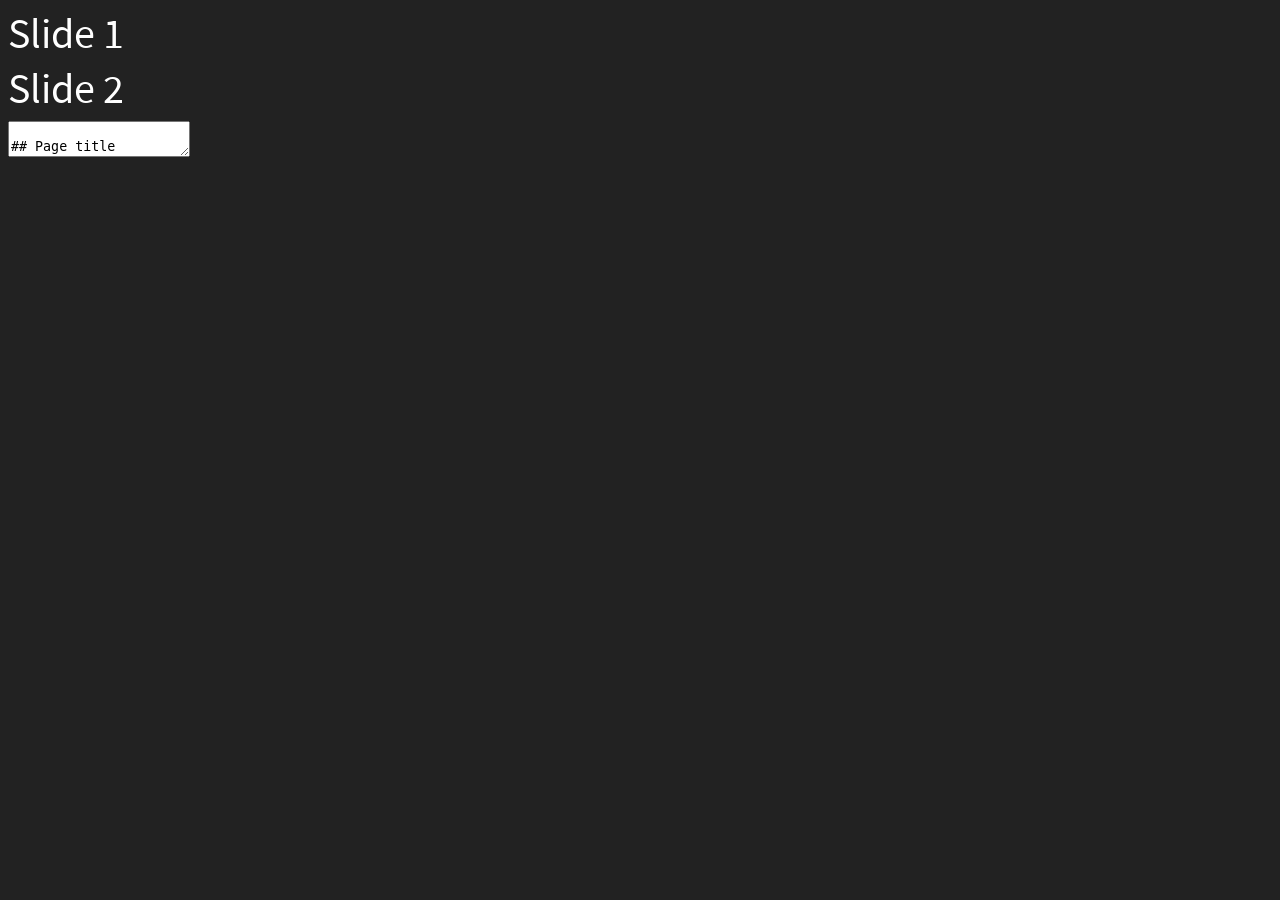
==== commit cdebd262: "attempt at markdown #1, no script imports" ====
--- a/index.html
+++ b/index.html
@@ -26,6 +26,13 @@
 			<div class="slides">
 				<section>Slide 1</section>
 				<section>Slide 2</section>
+				<section data-markdown>
+					<textarea data-template>
+						## Page title
+				
+						A paragraph with some text and a [link](http://hakim.se).
+					</textarea>
+				</section>	
 			</div>
 		</div>
 
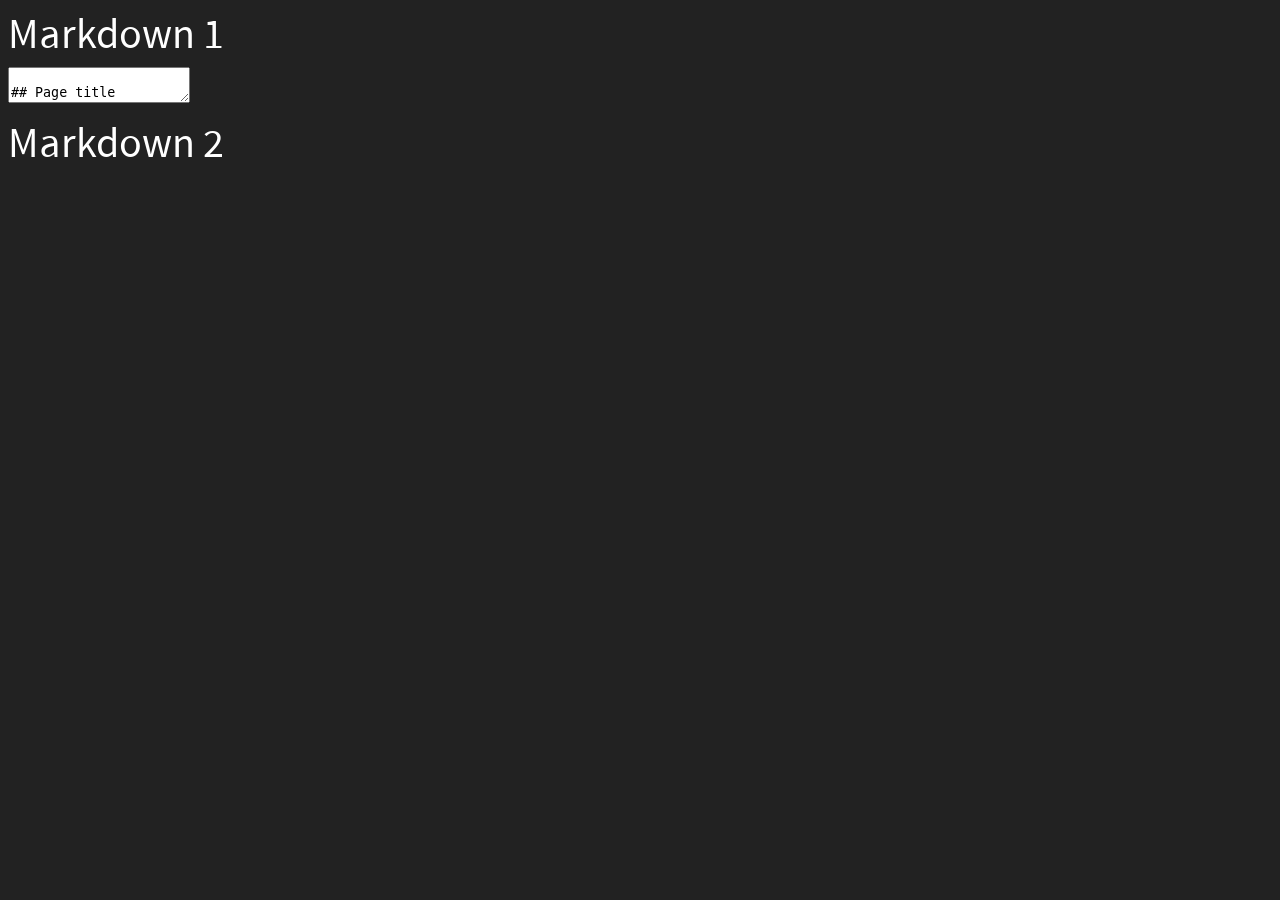
==== commit 66df63cc: "wrapped slides around markdown to deliniate" ====
--- a/index.html
+++ b/index.html
@@ -24,8 +24,7 @@
 	<body>
 		<div class="reveal">
 			<div class="slides">
-				<section>Slide 1</section>
-				<section>Slide 2</section>
+				<section>Markdown 1</section>
 				<section data-markdown>
 					<textarea data-template>
 						## Page title
@@ -33,6 +32,7 @@
 						A paragraph with some text and a [link](http://hakim.se).
 					</textarea>
 				</section>	
+				<section>Markdown 2</section>
 			</div>
 		</div>
 
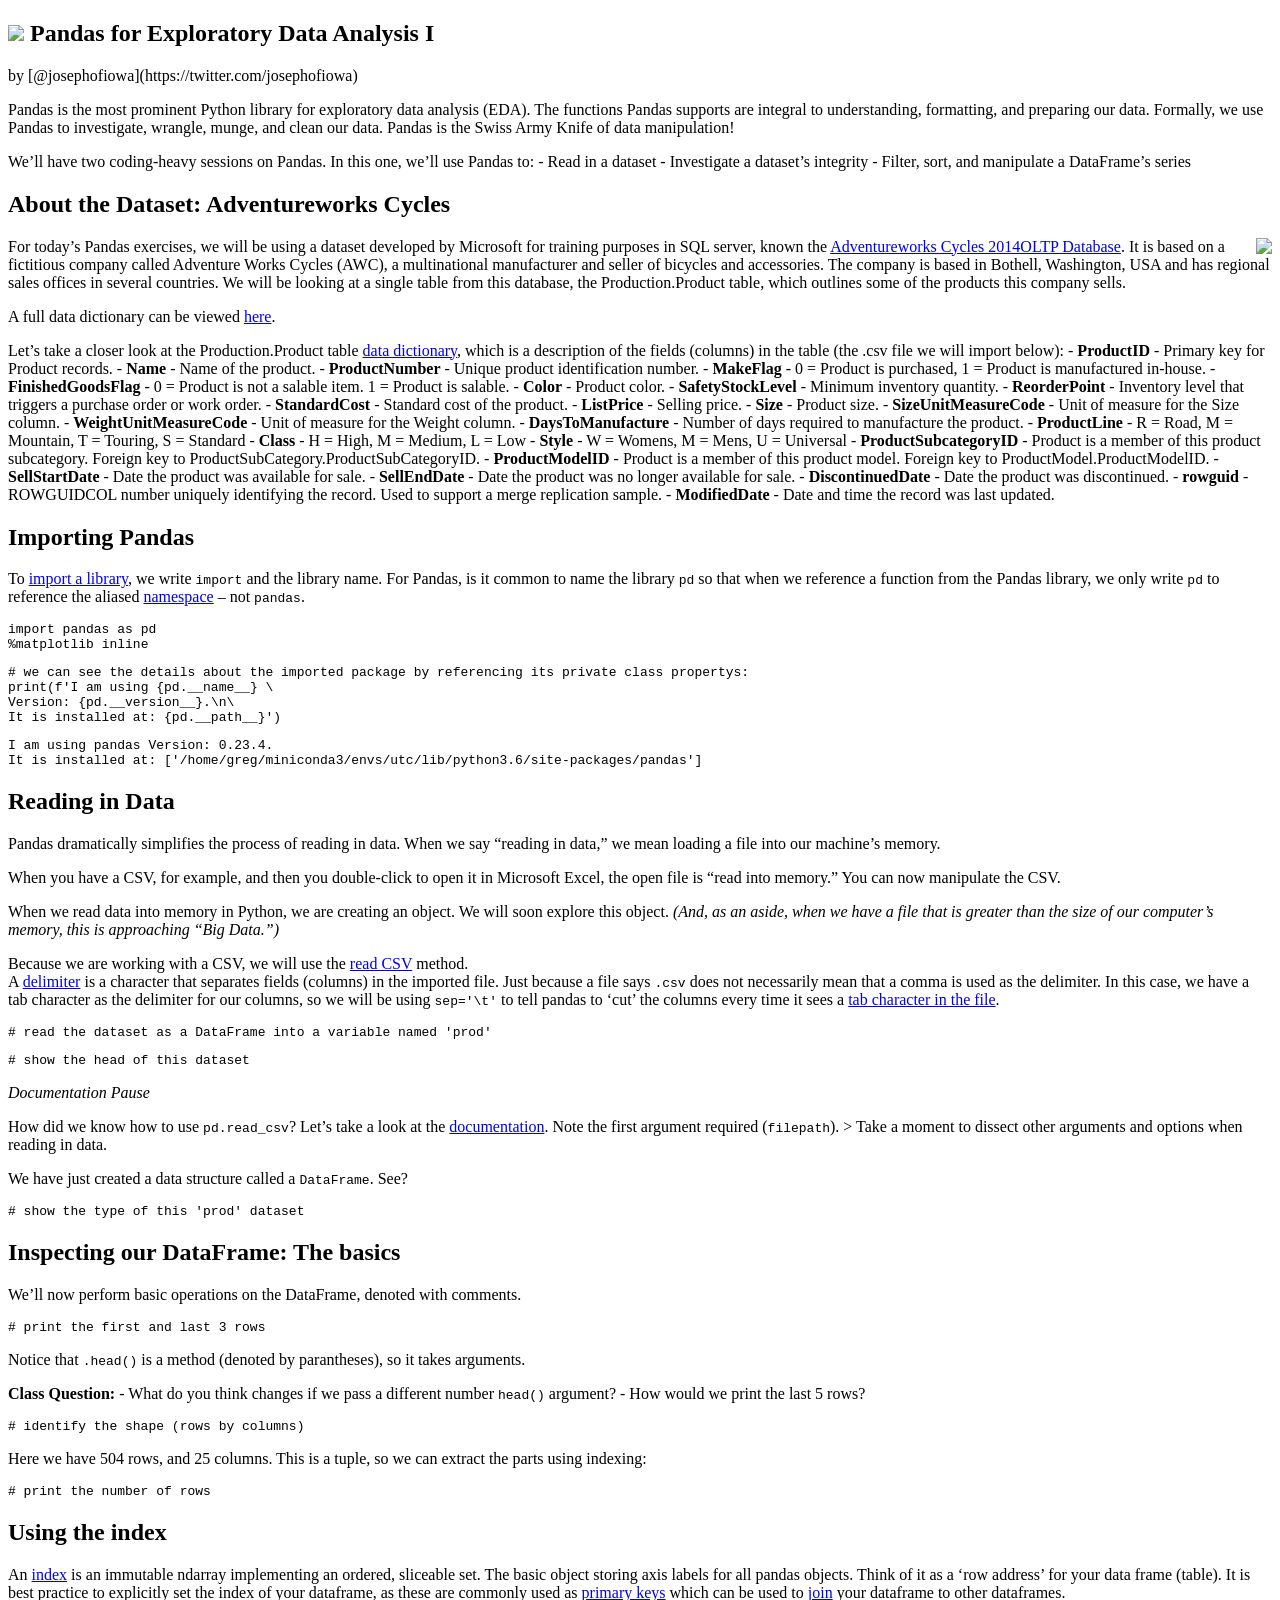
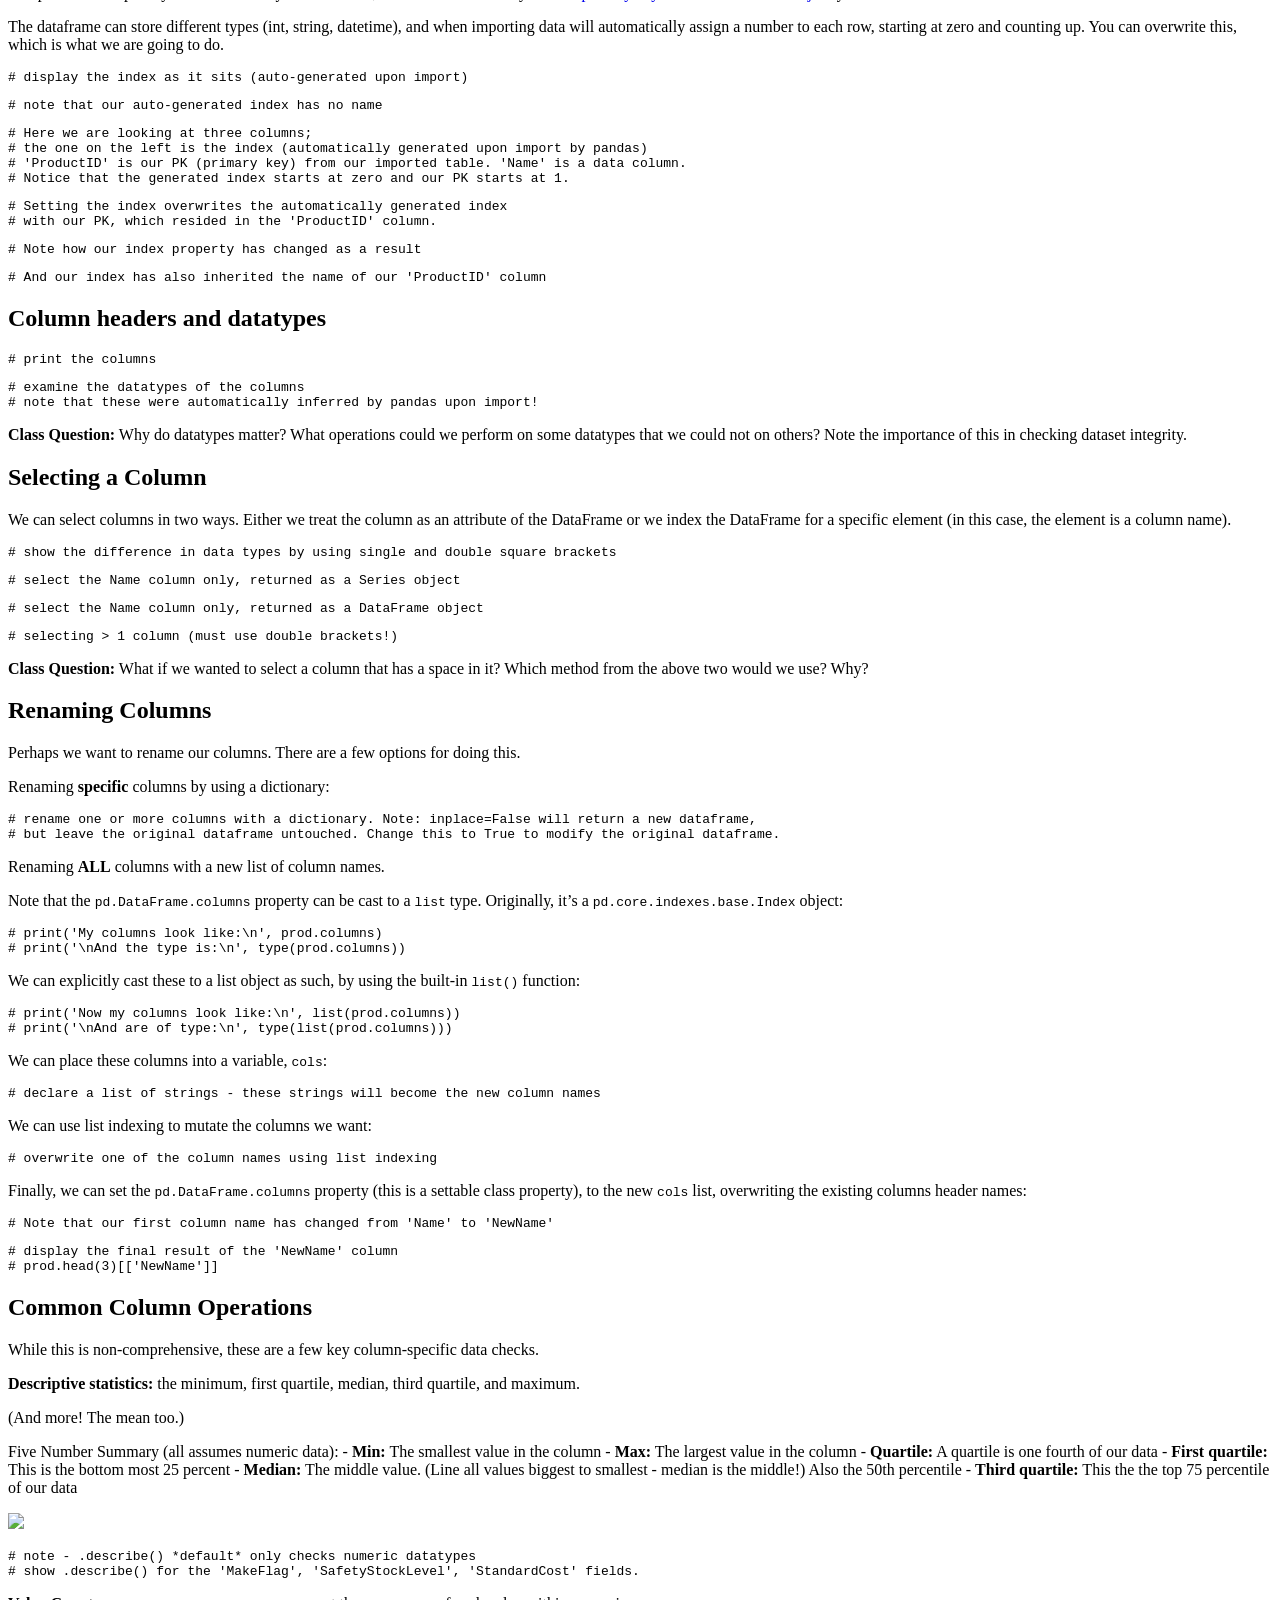
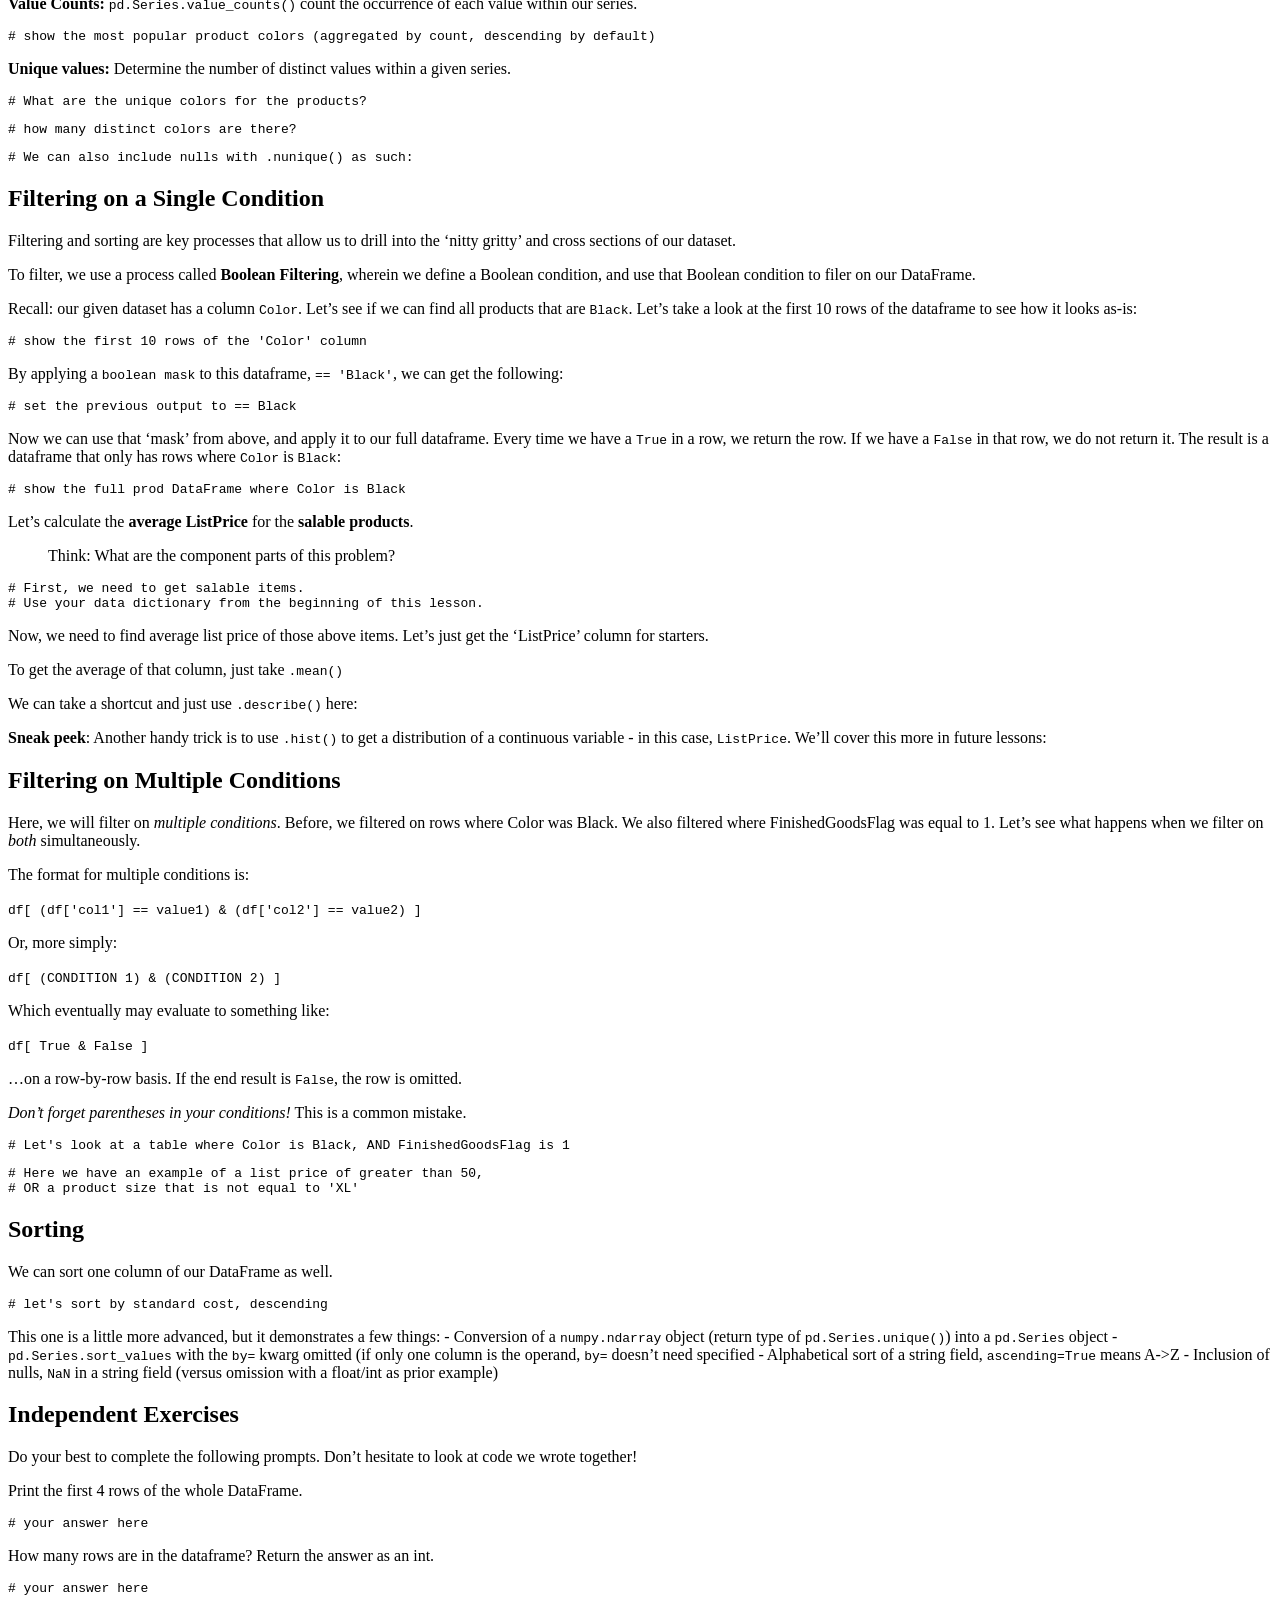
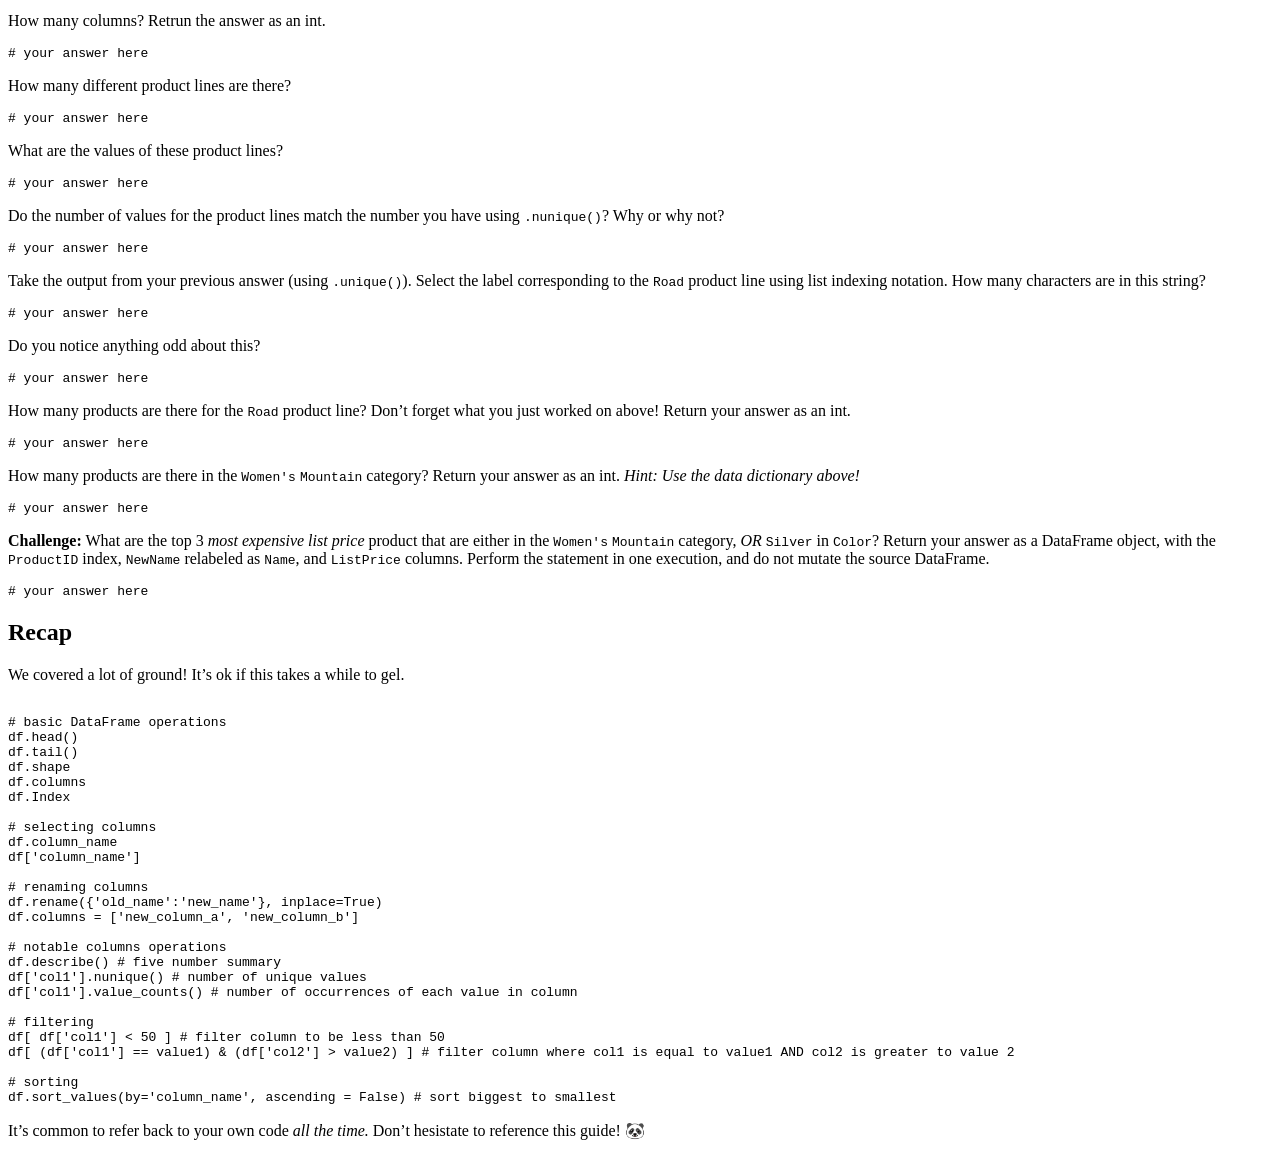
==== commit dd8be4dc: "output of generator v1" ====
--- a/index.html
+++ b/index.html
@@ -1,56 +1,323 @@
 <!doctype html>
-<html>
-	<head>
-		<meta charset="utf-8">
-		<meta name="viewport" content="width=device-width, initial-scale=1.0, maximum-scale=1.0, user-scalable=no">
-
-		<title>reveal.js</title>
-
-		<link rel="stylesheet" href="css/reveal.css">
-		<link rel="stylesheet" href="css/theme/black.css">
-
-		<!-- Theme used for syntax highlighting of code -->
-		<link rel="stylesheet" href="lib/css/zenburn.css">
-
-		<!-- Printing and PDF exports -->
-		<script>
-			var link = document.createElement( 'link' );
-			link.rel = 'stylesheet';
-			link.type = 'text/css';
-			link.href = window.location.search.match( /print-pdf/gi ) ? 'css/print/pdf.css' : 'css/print/paper.css';
-			document.getElementsByTagName( 'head' )[0].appendChild( link );
-		</script>
-	</head>
-	<body>
-		<div class="reveal">
-			<div class="slides">
-				<section>Markdown 1</section>
-				<section data-markdown>
-					<textarea data-template>
-						## Page title
-				
-						A paragraph with some text and a [link](http://hakim.se).
-					</textarea>
-				</section>	
-				<section>Markdown 2</section>
-			</div>
-		</div>
-
-		<script src="lib/js/head.min.js"></script>
-		<script src="js/reveal.js"></script>
-
-		<script>
-			// More info about config & dependencies:
-			// - https://github.com/hakimel/reveal.js#configuration
-			// - https://github.com/hakimel/reveal.js#dependencies
-			Reveal.initialize({
-				dependencies: [
-					{ src: 'plugin/markdown/marked.js' },
-					{ src: 'plugin/markdown/markdown.js' },
-					{ src: 'plugin/notes/notes.js', async: true },
-					{ src: 'plugin/highlight/highlight.js', async: true, callback: function() { hljs.initHighlightingOnLoad(); } }
-				]
-			});
-		</script>
-	</body>
+<html lang="en">
+<head>
+<meta charset="utf-8">
+
+<title></title>
+
+<meta name="description" content="">
+
+
+<meta name="apple-mobile-web-app-capable" content="yes" />
+<meta name="apple-mobile-web-app-status-bar-style" content="black-translucent" />
+
+<meta name="viewport" content="width=device-width, initial-scale=1.0, maximum-scale=1.0, user-scalable=no">
+
+<!-- For syntax highlighting -->
+<link rel="stylesheet" href="../../../../lib/css/zenburn.css">
+<link rel="stylesheet" href="../../../../lib/css/prism.css">
+
+<link rel="stylesheet" href="../../../../css/reveal.css">
+<link rel="stylesheet" href="../../../../css/theme/ga-title.css" id="theme">
+
+<!--[if lt IE 9]>
+<script src="lib/js/html5shiv.js"></script>
+<![endif]-->
+
+<link rel="stylesheet" type="text/css" href="https://s3.amazonaws.com/python-ga/proxima-nova/fonts.css" />
+
+</head>
+
+<body class="language-javascript">
+
+<div class="reveal">
+
+<!-- Any section element inside of this container is displayed as a slide -->
+<div class="slides">
+
+
+<section id="pandas-for-exploratory-data-analysis-i" class="level1">
+<h1><img src="https://ga-dash.s3.amazonaws.com/production/assets/logo-9f88ae6c9c3871690e33280fcf557f33.png" /> Pandas for Exploratory Data Analysis I</h1>
+<p>by <span class="citation" data-cites="josephofiowa">[@josephofiowa]</span>(https://twitter.com/josephofiowa)</p>
+<p>Pandas is the most prominent Python library for exploratory data analysis (EDA). The functions Pandas supports are integral to understanding, formatting, and preparing our data. Formally, we use Pandas to investigate, wrangle, munge, and clean our data. Pandas is the Swiss Army Knife of data manipulation!</p>
+<p>We’ll have two coding-heavy sessions on Pandas. In this one, we’ll use Pandas to: - Read in a dataset - Investigate a dataset’s integrity - Filter, sort, and manipulate a DataFrame’s series</p>
+<section id="about-the-dataset-adventureworks-cycles" class="level2">
+<h2>About the Dataset: Adventureworks Cycles</h2>
+<p><img align="right" src="http://lh6.ggpht.com/_XjcDyZkJqHg/TPaaRcaysbI/AAAAAAAAAFo/b1U3q-qbTjY/AdventureWorks%20Logo%5B5%5D.png?imgmax=800"></p>
+<p>For today’s Pandas exercises, we will be using a dataset developed by Microsoft for training purposes in SQL server, known the <a href="https://github.com/Microsoft/sql-server-samples/releases/tag/adventureworks">Adventureworks Cycles 2014OLTP Database</a>. It is based on a fictitious company called Adventure Works Cycles (AWC), a multinational manufacturer and seller of bicycles and accessories. The company is based in Bothell, Washington, USA and has regional sales offices in several countries. We will be looking at a single table from this database, the Production.Product table, which outlines some of the products this company sells.</p>
+<p>A full data dictionary can be viewed <a href="https://www.sqldatadictionary.com/AdventureWorks2014/">here</a>.</p>
+<p>Let’s take a closer look at the Production.Product table <a href="https://www.sqldatadictionary.com/AdventureWorks2014/Production.Product.html">data dictionary</a>, which is a description of the fields (columns) in the table (the .csv file we will import below): - <strong>ProductID</strong> - Primary key for Product records. - <strong>Name</strong> - Name of the product. - <strong>ProductNumber</strong> - Unique product identification number. - <strong>MakeFlag</strong> - 0 = Product is purchased, 1 = Product is manufactured in-house. - <strong>FinishedGoodsFlag</strong> - 0 = Product is not a salable item. 1 = Product is salable. - <strong>Color</strong> - Product color. - <strong>SafetyStockLevel</strong> - Minimum inventory quantity. - <strong>ReorderPoint</strong> - Inventory level that triggers a purchase order or work order. - <strong>StandardCost</strong> - Standard cost of the product. - <strong>ListPrice</strong> - Selling price. - <strong>Size</strong> - Product size. - <strong>SizeUnitMeasureCode</strong> - Unit of measure for the Size column. - <strong>WeightUnitMeasureCode</strong> - Unit of measure for the Weight column. - <strong>DaysToManufacture</strong> - Number of days required to manufacture the product. - <strong>ProductLine</strong> - R = Road, M = Mountain, T = Touring, S = Standard - <strong>Class</strong> - H = High, M = Medium, L = Low - <strong>Style</strong> - W = Womens, M = Mens, U = Universal - <strong>ProductSubcategoryID</strong> - Product is a member of this product subcategory. Foreign key to ProductSubCategory.ProductSubCategoryID. - <strong>ProductModelID</strong> - Product is a member of this product model. Foreign key to ProductModel.ProductModelID. - <strong>SellStartDate</strong> - Date the product was available for sale. - <strong>SellEndDate</strong> - Date the product was no longer available for sale. - <strong>DiscontinuedDate</strong> - Date the product was discontinued. - <strong>rowguid</strong> - ROWGUIDCOL number uniquely identifying the record. Used to support a merge replication sample. - <strong>ModifiedDate</strong> - Date and time the record was last updated.</p>
+</section>
+<section id="importing-pandas" class="level2">
+<h2>Importing Pandas</h2>
+<p>To <a href="https://docs.python.org/3/reference/import.html">import a library</a>, we write <code>import</code> and the library name. For Pandas, is it common to name the library <code>pd</code> so that when we reference a function from the Pandas library, we only write <code>pd</code> to reference the aliased <a href="https://docs.python.org/3/tutorial/classes.html#python-scopes-and-namespaces">namespace</a> – not <code>pandas</code>.</p>
+<div class="sourceCode" id="cb1"><pre class="sourceCode python"><code class="sourceCode python"><a class="sourceLine" id="cb1-1" data-line-number="1"><span class="im">import</span> pandas <span class="im">as</span> pd</a>
+<a class="sourceLine" id="cb1-2" data-line-number="2"><span class="op">%</span>matplotlib inline</a></code></pre></div>
+<div class="sourceCode" id="cb2"><pre class="sourceCode python"><code class="sourceCode python"><a class="sourceLine" id="cb2-1" data-line-number="1"><span class="co"># we can see the details about the imported package by referencing its private class propertys:</span></a>
+<a class="sourceLine" id="cb2-2" data-line-number="2"><span class="bu">print</span>(<span class="ss">f&#39;I am using </span><span class="sc">{pd.</span><span class="va">__name__</span><span class="sc">}</span><span class="ss"> \</span></a>
+<a class="sourceLine" id="cb2-3" data-line-number="3"><span class="ss">Version: </span><span class="sc">{pd.</span>__version__<span class="sc">}</span><span class="ss">.</span><span class="ch">\n</span><span class="ss">\</span></a>
+<a class="sourceLine" id="cb2-4" data-line-number="4"><span class="ss">It is installed at: </span><span class="sc">{pd.</span>__path__<span class="sc">}</span><span class="ss">&#39;</span>)</a></code></pre></div>
+<pre><code>I am using pandas Version: 0.23.4.
+It is installed at: [&#39;/home/greg/miniconda3/envs/utc/lib/python3.6/site-packages/pandas&#39;]</code></pre>
+</section>
+<section id="reading-in-data" class="level2">
+<h2>Reading in Data</h2>
+<p>Pandas dramatically simplifies the process of reading in data. When we say “reading in data,” we mean loading a file into our machine’s memory.</p>
+<p>When you have a CSV, for example, and then you double-click to open it in Microsoft Excel, the open file is “read into memory.” You can now manipulate the CSV.</p>
+<p>When we read data into memory in Python, we are creating an object. We will soon explore this object. <em>(And, as an aside, when we have a file that is greater than the size of our computer’s memory, this is approaching “Big Data.”)</em></p>
+<p>Because we are working with a CSV, we will use the <a href="https://pandas.pydata.org/pandas-docs/stable/generated/pandas.read_csv.html">read CSV</a> method.<br>A <a href="https://en.wikipedia.org/wiki/Delimiter-separated_values">delimiter</a> is a character that separates fields (columns) in the imported file. Just because a file says <code>.csv</code> does not necessarily mean that a comma is used as the delimiter. In this case, we have a tab character as the delimiter for our columns, so we will be using <code>sep='\t'</code> to tell pandas to ‘cut’ the columns every time it sees a <a href="http://vim.wikia.com/wiki/Showing_the_ASCII_value_of_the_current_character">tab character in the file</a>.</p>
+<div class="sourceCode" id="cb4"><pre class="sourceCode python"><code class="sourceCode python"><a class="sourceLine" id="cb4-1" data-line-number="1"><span class="co"># read the dataset as a DataFrame into a variable named &#39;prod&#39;</span></a></code></pre></div>
+<div class="sourceCode" id="cb5"><pre class="sourceCode python"><code class="sourceCode python"><a class="sourceLine" id="cb5-1" data-line-number="1"><span class="co"># show the head of this dataset</span></a></code></pre></div>
+<p><em>Documentation Pause</em></p>
+<p>How did we know how to use <code>pd.read_csv</code>? Let’s take a look at the <a href="https://pandas.pydata.org/pandas-docs/stable/generated/pandas.read_csv.html">documentation</a>. Note the first argument required (<code>filepath</code>). &gt; Take a moment to dissect other arguments and options when reading in data.</p>
+<p>We have just created a data structure called a <code>DataFrame</code>. See?</p>
+<div class="sourceCode" id="cb6"><pre class="sourceCode python"><code class="sourceCode python"><a class="sourceLine" id="cb6-1" data-line-number="1"><span class="co"># show the type of this &#39;prod&#39; dataset</span></a></code></pre></div>
+</section>
+<section id="inspecting-our-dataframe-the-basics" class="level2">
+<h2>Inspecting our DataFrame: The basics</h2>
+<p>We’ll now perform basic operations on the DataFrame, denoted with comments.</p>
+<div class="sourceCode" id="cb7"><pre class="sourceCode python"><code class="sourceCode python"><a class="sourceLine" id="cb7-1" data-line-number="1"><span class="co"># print the first and last 3 rows</span></a></code></pre></div>
+<p>Notice that <code>.head()</code> is a method (denoted by parantheses), so it takes arguments.</p>
+<p><strong>Class Question:</strong> - What do you think changes if we pass a different number <code>head()</code> argument? - How would we print the last 5 rows?</p>
+<div class="sourceCode" id="cb8"><pre class="sourceCode python"><code class="sourceCode python"><a class="sourceLine" id="cb8-1" data-line-number="1"><span class="co"># identify the shape (rows by columns)</span></a></code></pre></div>
+<p>Here we have 504 rows, and 25 columns. This is a tuple, so we can extract the parts using indexing:</p>
+<div class="sourceCode" id="cb9"><pre class="sourceCode python"><code class="sourceCode python"><a class="sourceLine" id="cb9-1" data-line-number="1"><span class="co"># print the number of rows</span></a></code></pre></div>
+</section>
+<section id="using-the-index" class="level2">
+<h2>Using the index</h2>
+<p>An <a href="https://pandas.pydata.org/pandas-docs/stable/generated/pandas.Index.html">index</a> is an immutable ndarray implementing an ordered, sliceable set. The basic object storing axis labels for all pandas objects. Think of it as a ‘row address’ for your data frame (table). It is best practice to explicitly set the index of your dataframe, as these are commonly used as <a href="https://en.wikipedia.org/wiki/Primary_key">primary keys</a> which can be used to <a href="https://www.w3schools.com/sql/sql_join.asp">join</a> your dataframe to other dataframes.</p>
+<p>The dataframe can store different types (int, string, datetime), and when importing data will automatically assign a number to each row, starting at zero and counting up. You can overwrite this, which is what we are going to do.</p>
+<div class="sourceCode" id="cb10"><pre class="sourceCode python"><code class="sourceCode python"><a class="sourceLine" id="cb10-1" data-line-number="1"><span class="co"># display the index as it sits (auto-generated upon import)</span></a></code></pre></div>
+<div class="sourceCode" id="cb11"><pre class="sourceCode python"><code class="sourceCode python"><a class="sourceLine" id="cb11-1" data-line-number="1"><span class="co"># note that our auto-generated index has no name</span></a></code></pre></div>
+<div class="sourceCode" id="cb12"><pre class="sourceCode python"><code class="sourceCode python"><a class="sourceLine" id="cb12-1" data-line-number="1"><span class="co"># Here we are looking at three columns;</span></a>
+<a class="sourceLine" id="cb12-2" data-line-number="2"><span class="co"># the one on the left is the index (automatically generated upon import by pandas)</span></a>
+<a class="sourceLine" id="cb12-3" data-line-number="3"><span class="co"># &#39;ProductID&#39; is our PK (primary key) from our imported table. &#39;Name&#39; is a data column.</span></a>
+<a class="sourceLine" id="cb12-4" data-line-number="4"><span class="co"># Notice that the generated index starts at zero and our PK starts at 1.</span></a></code></pre></div>
+<div class="sourceCode" id="cb13"><pre class="sourceCode python"><code class="sourceCode python"><a class="sourceLine" id="cb13-1" data-line-number="1"><span class="co"># Setting the index overwrites the automatically generated index</span></a>
+<a class="sourceLine" id="cb13-2" data-line-number="2"><span class="co"># with our PK, which resided in the &#39;ProductID&#39; column.</span></a></code></pre></div>
+<div class="sourceCode" id="cb14"><pre class="sourceCode python"><code class="sourceCode python"><a class="sourceLine" id="cb14-1" data-line-number="1"><span class="co"># Note how our index property has changed as a result</span></a></code></pre></div>
+<div class="sourceCode" id="cb15"><pre class="sourceCode python"><code class="sourceCode python"><a class="sourceLine" id="cb15-1" data-line-number="1"><span class="co"># And our index has also inherited the name of our &#39;ProductID&#39; column</span></a></code></pre></div>
+</section>
+<section id="column-headers-and-datatypes" class="level2">
+<h2>Column headers and datatypes</h2>
+<div class="sourceCode" id="cb16"><pre class="sourceCode python"><code class="sourceCode python"><a class="sourceLine" id="cb16-1" data-line-number="1"><span class="co"># print the columns</span></a></code></pre></div>
+<div class="sourceCode" id="cb17"><pre class="sourceCode python"><code class="sourceCode python"><a class="sourceLine" id="cb17-1" data-line-number="1"><span class="co"># examine the datatypes of the columns</span></a>
+<a class="sourceLine" id="cb17-2" data-line-number="2"><span class="co"># note that these were automatically inferred by pandas upon import!</span></a></code></pre></div>
+<p><strong>Class Question:</strong> Why do datatypes matter? What operations could we perform on some datatypes that we could not on others? Note the importance of this in checking dataset integrity.</p>
+</section>
+<section id="selecting-a-column" class="level2">
+<h2>Selecting a Column</h2>
+<p>We can select columns in two ways. Either we treat the column as an attribute of the DataFrame or we index the DataFrame for a specific element (in this case, the element is a column name).</p>
+<div class="sourceCode" id="cb18"><pre class="sourceCode python"><code class="sourceCode python"><a class="sourceLine" id="cb18-1" data-line-number="1"><span class="co"># show the difference in data types by using single and double square brackets</span></a></code></pre></div>
+<div class="sourceCode" id="cb19"><pre class="sourceCode python"><code class="sourceCode python"><a class="sourceLine" id="cb19-1" data-line-number="1"><span class="co"># select the Name column only, returned as a Series object</span></a></code></pre></div>
+<div class="sourceCode" id="cb20"><pre class="sourceCode python"><code class="sourceCode python"><a class="sourceLine" id="cb20-1" data-line-number="1"><span class="co"># select the Name column only, returned as a DataFrame object</span></a></code></pre></div>
+<div class="sourceCode" id="cb21"><pre class="sourceCode python"><code class="sourceCode python"><a class="sourceLine" id="cb21-1" data-line-number="1"><span class="co"># selecting &gt; 1 column (must use double brackets!)</span></a></code></pre></div>
+<p><strong>Class Question:</strong> What if we wanted to select a column that has a space in it? Which method from the above two would we use? Why?</p>
+</section>
+<section id="renaming-columns" class="level2">
+<h2>Renaming Columns</h2>
+<p>Perhaps we want to rename our columns. There are a few options for doing this.</p>
+<p>Renaming <strong>specific</strong> columns by using a dictionary:</p>
+<div class="sourceCode" id="cb22"><pre class="sourceCode python"><code class="sourceCode python"><a class="sourceLine" id="cb22-1" data-line-number="1"><span class="co"># rename one or more columns with a dictionary. Note: inplace=False will return a new dataframe,</span></a>
+<a class="sourceLine" id="cb22-2" data-line-number="2"><span class="co"># but leave the original dataframe untouched. Change this to True to modify the original dataframe.</span></a></code></pre></div>
+<p>Renaming <strong>ALL</strong> columns with a new list of column names.</p>
+<p>Note that the <code>pd.DataFrame.columns</code> property can be cast to a <code>list</code> type. Originally, it’s a <code>pd.core.indexes.base.Index</code> object:</p>
+<div class="sourceCode" id="cb23"><pre class="sourceCode python"><code class="sourceCode python"><a class="sourceLine" id="cb23-1" data-line-number="1"><span class="co"># print(&#39;My columns look like:\n&#39;, prod.columns)</span></a>
+<a class="sourceLine" id="cb23-2" data-line-number="2"><span class="co"># print(&#39;\nAnd the type is:\n&#39;, type(prod.columns))</span></a></code></pre></div>
+<p>We can explicitly cast these to a list object as such, by using the built-in <code>list()</code> function:</p>
+<div class="sourceCode" id="cb24"><pre class="sourceCode python"><code class="sourceCode python"><a class="sourceLine" id="cb24-1" data-line-number="1"><span class="co"># print(&#39;Now my columns look like:\n&#39;, list(prod.columns))</span></a>
+<a class="sourceLine" id="cb24-2" data-line-number="2"><span class="co"># print(&#39;\nAnd are of type:\n&#39;, type(list(prod.columns)))</span></a></code></pre></div>
+<p>We can place these columns into a variable, <code>cols</code>:</p>
+<div class="sourceCode" id="cb25"><pre class="sourceCode python"><code class="sourceCode python"><a class="sourceLine" id="cb25-1" data-line-number="1"><span class="co"># declare a list of strings - these strings will become the new column names</span></a></code></pre></div>
+<p>We can use list indexing to mutate the columns we want:</p>
+<div class="sourceCode" id="cb26"><pre class="sourceCode python"><code class="sourceCode python"><a class="sourceLine" id="cb26-1" data-line-number="1"><span class="co"># overwrite one of the column names using list indexing</span></a></code></pre></div>
+<p>Finally, we can set the <code>pd.DataFrame.columns</code> property (this is a settable class property), to the new <code>cols</code> list, overwriting the existing columns header names:</p>
+<div class="sourceCode" id="cb27"><pre class="sourceCode python"><code class="sourceCode python"><a class="sourceLine" id="cb27-1" data-line-number="1"><span class="co"># Note that our first column name has changed from &#39;Name&#39; to &#39;NewName&#39;</span></a></code></pre></div>
+<div class="sourceCode" id="cb28"><pre class="sourceCode python"><code class="sourceCode python"><a class="sourceLine" id="cb28-1" data-line-number="1"><span class="co"># display the final result of the &#39;NewName&#39; column</span></a>
+<a class="sourceLine" id="cb28-2" data-line-number="2"><span class="co"># prod.head(3)[[&#39;NewName&#39;]]</span></a></code></pre></div>
+</section>
+<section id="common-column-operations" class="level2">
+<h2>Common Column Operations</h2>
+<p>While this is non-comprehensive, these are a few key column-specific data checks.</p>
+<p><strong>Descriptive statistics:</strong> the minimum, first quartile, median, third quartile, and maximum.</p>
+<p>(And more! The mean too.)</p>
+<p>Five Number Summary (all assumes numeric data): - <strong>Min:</strong> The smallest value in the column - <strong>Max:</strong> The largest value in the column - <strong>Quartile:</strong> A quartile is one fourth of our data - <strong>First quartile:</strong> This is the bottom most 25 percent - <strong>Median:</strong> The middle value. (Line all values biggest to smallest - median is the middle!) Also the 50th percentile - <strong>Third quartile:</strong> This the the top 75 percentile of our data</p>
+<p><img src="https://www.mathsisfun.com/data/images/quartiles-a.svg" /></p>
+<div class="sourceCode" id="cb29"><pre class="sourceCode python"><code class="sourceCode python"><a class="sourceLine" id="cb29-1" data-line-number="1"><span class="co"># note - .describe() *default* only checks numeric datatypes</span></a>
+<a class="sourceLine" id="cb29-2" data-line-number="2"><span class="co"># show .describe() for the &#39;MakeFlag&#39;, &#39;SafetyStockLevel&#39;, &#39;StandardCost&#39; fields.</span></a></code></pre></div>
+<p><strong>Value Counts:</strong> <code>pd.Series.value_counts()</code> count the occurrence of each value within our series.</p>
+<div class="sourceCode" id="cb30"><pre class="sourceCode python"><code class="sourceCode python"><a class="sourceLine" id="cb30-1" data-line-number="1"><span class="co"># show the most popular product colors (aggregated by count, descending by default)</span></a></code></pre></div>
+<p><strong>Unique values:</strong> Determine the number of distinct values within a given series.</p>
+<div class="sourceCode" id="cb31"><pre class="sourceCode python"><code class="sourceCode python"><a class="sourceLine" id="cb31-1" data-line-number="1"><span class="co"># What are the unique colors for the products?</span></a></code></pre></div>
+<div class="sourceCode" id="cb32"><pre class="sourceCode python"><code class="sourceCode python"><a class="sourceLine" id="cb32-1" data-line-number="1"><span class="co"># how many distinct colors are there?</span></a></code></pre></div>
+<div class="sourceCode" id="cb33"><pre class="sourceCode python"><code class="sourceCode python"><a class="sourceLine" id="cb33-1" data-line-number="1"><span class="co"># We can also include nulls with .nunique() as such:</span></a></code></pre></div>
+</section>
+<section id="filtering-on-a-single-condition" class="level2">
+<h2>Filtering on a Single Condition</h2>
+<p>Filtering and sorting are key processes that allow us to drill into the ‘nitty gritty’ and cross sections of our dataset.</p>
+<p>To filter, we use a process called <strong>Boolean Filtering</strong>, wherein we define a Boolean condition, and use that Boolean condition to filer on our DataFrame.</p>
+<p>Recall: our given dataset has a column <code>Color</code>. Let’s see if we can find all products that are <code>Black</code>. Let’s take a look at the first 10 rows of the dataframe to see how it looks as-is:</p>
+<div class="sourceCode" id="cb34"><pre class="sourceCode python"><code class="sourceCode python"><a class="sourceLine" id="cb34-1" data-line-number="1"><span class="co"># show the first 10 rows of the &#39;Color&#39; column</span></a></code></pre></div>
+<p>By applying a <code>boolean mask</code> to this dataframe, <code>== 'Black'</code>, we can get the following:</p>
+<div class="sourceCode" id="cb35"><pre class="sourceCode python"><code class="sourceCode python"><a class="sourceLine" id="cb35-1" data-line-number="1"><span class="co"># set the previous output to == Black</span></a></code></pre></div>
+<p>Now we can use that ‘mask’ from above, and apply it to our full dataframe. Every time we have a <code>True</code> in a row, we return the row. If we have a <code>False</code> in that row, we do not return it. The result is a dataframe that only has rows where <code>Color</code> is <code>Black</code>:</p>
+<div class="sourceCode" id="cb36"><pre class="sourceCode python"><code class="sourceCode python"><a class="sourceLine" id="cb36-1" data-line-number="1"><span class="co"># show the full prod DataFrame where Color is Black</span></a></code></pre></div>
+<p>Let’s calculate the <strong>average ListPrice</strong> for the <strong>salable products</strong>.</p>
+<blockquote>
+<p>Think: What are the component parts of this problem?</p>
+</blockquote>
+<div class="sourceCode" id="cb37"><pre class="sourceCode python"><code class="sourceCode python"><a class="sourceLine" id="cb37-1" data-line-number="1"><span class="co"># First, we need to get salable items. </span></a>
+<a class="sourceLine" id="cb37-2" data-line-number="2"><span class="co"># Use your data dictionary from the beginning of this lesson.</span></a></code></pre></div>
+<p>Now, we need to find average list price of those above items. Let’s just get the ‘ListPrice’ column for starters.</p>
+<p>To get the average of that column, just take <code>.mean()</code></p>
+<p>We can take a shortcut and just use <code>.describe()</code> here:</p>
+<p><strong>Sneak peek</strong>: Another handy trick is to use <code>.hist()</code> to get a distribution of a continuous variable - in this case, <code>ListPrice</code>. We’ll cover this more in future lessons:</p>
+</section>
+<section id="filtering-on-multiple-conditions" class="level2">
+<h2>Filtering on Multiple Conditions</h2>
+<p>Here, we will filter on <em>multiple conditions</em>. Before, we filtered on rows where Color was Black. We also filtered where FinishedGoodsFlag was equal to 1. Let’s see what happens when we filter on <em>both</em> simultaneously.</p>
+<p>The format for multiple conditions is:</p>
+<p><code>df[ (df['col1'] == value1) &amp; (df['col2'] == value2) ]</code></p>
+<p>Or, more simply:</p>
+<p><code>df[ (CONDITION 1) &amp; (CONDITION 2) ]</code></p>
+<p>Which eventually may evaluate to something like:</p>
+<p><code>df[ True &amp; False ]</code></p>
+<p>…on a row-by-row basis. If the end result is <code>False</code>, the row is omitted.</p>
+<p><em>Don’t forget parentheses in your conditions!</em> This is a common mistake.</p>
+<div class="sourceCode" id="cb38"><pre class="sourceCode python"><code class="sourceCode python"><a class="sourceLine" id="cb38-1" data-line-number="1"><span class="co"># Let&#39;s look at a table where Color is Black, AND FinishedGoodsFlag is 1</span></a></code></pre></div>
+<div class="sourceCode" id="cb39"><pre class="sourceCode python"><code class="sourceCode python"><a class="sourceLine" id="cb39-1" data-line-number="1"><span class="co"># Here we have an example of a list price of greater than 50, </span></a>
+<a class="sourceLine" id="cb39-2" data-line-number="2"><span class="co"># OR a product size that is not equal to &#39;XL&#39;</span></a></code></pre></div>
+</section>
+<section id="sorting" class="level2">
+<h2>Sorting</h2>
+<p>We can sort one column of our DataFrame as well.</p>
+<div class="sourceCode" id="cb40"><pre class="sourceCode python"><code class="sourceCode python"><a class="sourceLine" id="cb40-1" data-line-number="1"><span class="co"># let&#39;s sort by standard cost, descending</span></a></code></pre></div>
+<p>This one is a little more advanced, but it demonstrates a few things: - Conversion of a <code>numpy.ndarray</code> object (return type of <code>pd.Series.unique()</code>) into a <code>pd.Series</code> object - <code>pd.Series.sort_values</code> with the <code>by=</code> kwarg omitted (if only one column is the operand, <code>by=</code> doesn’t need specified - Alphabetical sort of a string field, <code>ascending=True</code> means A-&gt;Z - Inclusion of nulls, <code>NaN</code> in a string field (versus omission with a float/int as prior example)</p>
+</section>
+<section id="independent-exercises" class="level2">
+<h2>Independent Exercises</h2>
+<p>Do your best to complete the following prompts. Don’t hesitate to look at code we wrote together!</p>
+<p>Print the first 4 rows of the whole DataFrame.</p>
+<div class="sourceCode" id="cb41"><pre class="sourceCode python"><code class="sourceCode python"><a class="sourceLine" id="cb41-1" data-line-number="1"><span class="co"># your answer here</span></a></code></pre></div>
+<p>How many rows are in the dataframe? Return the answer as an int.</p>
+<div class="sourceCode" id="cb42"><pre class="sourceCode python"><code class="sourceCode python"><a class="sourceLine" id="cb42-1" data-line-number="1"><span class="co"># your answer here</span></a></code></pre></div>
+<p>How many columns? Retrun the answer as an int.</p>
+<div class="sourceCode" id="cb43"><pre class="sourceCode python"><code class="sourceCode python"><a class="sourceLine" id="cb43-1" data-line-number="1"><span class="co"># your answer here</span></a></code></pre></div>
+<p>How many different product lines are there?</p>
+<div class="sourceCode" id="cb44"><pre class="sourceCode python"><code class="sourceCode python"><a class="sourceLine" id="cb44-1" data-line-number="1"><span class="co"># your answer here</span></a></code></pre></div>
+<p>What are the values of these product lines?</p>
+<div class="sourceCode" id="cb45"><pre class="sourceCode python"><code class="sourceCode python"><a class="sourceLine" id="cb45-1" data-line-number="1"><span class="co"># your answer here</span></a></code></pre></div>
+<p>Do the number of values for the product lines match the number you have using <code>.nunique()</code>? Why or why not?</p>
+<div class="sourceCode" id="cb46"><pre class="sourceCode python"><code class="sourceCode python"><a class="sourceLine" id="cb46-1" data-line-number="1"><span class="co"># your answer here</span></a></code></pre></div>
+<p>Take the output from your previous answer (using <code>.unique()</code>). Select the label corresponding to the <code>Road</code> product line using list indexing notation. How many characters are in this string?</p>
+<div class="sourceCode" id="cb47"><pre class="sourceCode python"><code class="sourceCode python"><a class="sourceLine" id="cb47-1" data-line-number="1"><span class="co"># your answer here</span></a></code></pre></div>
+<p>Do you notice anything odd about this?</p>
+<div class="sourceCode" id="cb48"><pre class="sourceCode python"><code class="sourceCode python"><a class="sourceLine" id="cb48-1" data-line-number="1"><span class="co"># your answer here</span></a></code></pre></div>
+<p>How many products are there for the <code>Road</code> product line? Don’t forget what you just worked on above! Return your answer as an int.</p>
+<div class="sourceCode" id="cb49"><pre class="sourceCode python"><code class="sourceCode python"><a class="sourceLine" id="cb49-1" data-line-number="1"><span class="co"># your answer here</span></a></code></pre></div>
+<p>How many products are there in the <code>Women's</code> <code>Mountain</code> category? Return your answer as an int. <em>Hint: Use the data dictionary above!</em></p>
+<div class="sourceCode" id="cb50"><pre class="sourceCode python"><code class="sourceCode python"><a class="sourceLine" id="cb50-1" data-line-number="1"><span class="co"># your answer here</span></a></code></pre></div>
+<p><strong>Challenge:</strong> What are the top 3 <em>most expensive list price</em> product that are either in the <code>Women's</code> <code>Mountain</code> category, <em>OR</em> <code>Silver</code> in <code>Color</code>? Return your answer as a DataFrame object, with the <code>ProductID</code> index, <code>NewName</code> relabeled as <code>Name</code>, and <code>ListPrice</code> columns. Perform the statement in one execution, and do not mutate the source DataFrame.</p>
+<div class="sourceCode" id="cb51"><pre class="sourceCode python"><code class="sourceCode python"><a class="sourceLine" id="cb51-1" data-line-number="1"><span class="co"># your answer here</span></a></code></pre></div>
+</section>
+<section id="recap" class="level2">
+<h2>Recap</h2>
+<p>We covered a lot of ground! It’s ok if this takes a while to gel.</p>
+<div class="sourceCode" id="cb52"><pre class="sourceCode python"><code class="sourceCode python"><a class="sourceLine" id="cb52-1" data-line-number="1"></a>
+<a class="sourceLine" id="cb52-2" data-line-number="2"><span class="co"># basic DataFrame operations</span></a>
+<a class="sourceLine" id="cb52-3" data-line-number="3">df.head()</a>
+<a class="sourceLine" id="cb52-4" data-line-number="4">df.tail()</a>
+<a class="sourceLine" id="cb52-5" data-line-number="5">df.shape</a>
+<a class="sourceLine" id="cb52-6" data-line-number="6">df.columns</a>
+<a class="sourceLine" id="cb52-7" data-line-number="7">df.Index</a>
+<a class="sourceLine" id="cb52-8" data-line-number="8"></a>
+<a class="sourceLine" id="cb52-9" data-line-number="9"><span class="co"># selecting columns</span></a>
+<a class="sourceLine" id="cb52-10" data-line-number="10">df.column_name</a>
+<a class="sourceLine" id="cb52-11" data-line-number="11">df[<span class="st">&#39;column_name&#39;</span>]</a>
+<a class="sourceLine" id="cb52-12" data-line-number="12"></a>
+<a class="sourceLine" id="cb52-13" data-line-number="13"><span class="co"># renaming columns</span></a>
+<a class="sourceLine" id="cb52-14" data-line-number="14">df.rename({<span class="st">&#39;old_name&#39;</span>:<span class="st">&#39;new_name&#39;</span>}, inplace<span class="op">=</span><span class="va">True</span>)</a>
+<a class="sourceLine" id="cb52-15" data-line-number="15">df.columns <span class="op">=</span> [<span class="st">&#39;new_column_a&#39;</span>, <span class="st">&#39;new_column_b&#39;</span>]</a>
+<a class="sourceLine" id="cb52-16" data-line-number="16"></a>
+<a class="sourceLine" id="cb52-17" data-line-number="17"><span class="co"># notable columns operations</span></a>
+<a class="sourceLine" id="cb52-18" data-line-number="18">df.describe() <span class="co"># five number summary</span></a>
+<a class="sourceLine" id="cb52-19" data-line-number="19">df[<span class="st">&#39;col1&#39;</span>].nunique() <span class="co"># number of unique values</span></a>
+<a class="sourceLine" id="cb52-20" data-line-number="20">df[<span class="st">&#39;col1&#39;</span>].value_counts() <span class="co"># number of occurrences of each value in column</span></a>
+<a class="sourceLine" id="cb52-21" data-line-number="21"></a>
+<a class="sourceLine" id="cb52-22" data-line-number="22"><span class="co"># filtering</span></a>
+<a class="sourceLine" id="cb52-23" data-line-number="23">df[ df[<span class="st">&#39;col1&#39;</span>] <span class="op">&lt;</span> <span class="dv">50</span> ] <span class="co"># filter column to be less than 50</span></a>
+<a class="sourceLine" id="cb52-24" data-line-number="24">df[ (df[<span class="st">&#39;col1&#39;</span>] <span class="op">==</span> value1) <span class="op">&amp;</span> (df[<span class="st">&#39;col2&#39;</span>] <span class="op">&gt;</span> value2) ] <span class="co"># filter column where col1 is equal to value1 AND col2 is greater to value 2</span></a>
+<a class="sourceLine" id="cb52-25" data-line-number="25"></a>
+<a class="sourceLine" id="cb52-26" data-line-number="26"><span class="co"># sorting</span></a>
+<a class="sourceLine" id="cb52-27" data-line-number="27">df.sort_values(by<span class="op">=</span><span class="st">&#39;column_name&#39;</span>, ascending <span class="op">=</span> <span class="va">False</span>) <span class="co"># sort biggest to smallest</span></a></code></pre></div>
+<p>It’s common to refer back to your own code <em>all the time.</em> Don’t hesistate to reference this guide! 🐼</p>
+</section>
+</section>
+
+</div>
+<footer><span class='slide-number'></span></footer>
+</div>
+<script src="../../../../lib/js/head.min.js"></script>
+<script src="../../../../js/reveal.js"></script>
+
+<script>
+
+var dependencies = [
+  { src: '../../../../lib/js/classList.js', condition: function() { return !document.body.classList; } },
+  { src: '../../../../plugin/markdown/showdown.js', condition: function() { return !!document.querySelector( '[data-markdown]' ); } },
+  { src: '../../../../plugin/markdown/markdown.js', condition: function() { return !!document.querySelector( '[data-markdown]' ); } },
+  { src: '../../../../plugin/prism/prism.js', async: true, callback: function() { /*hljs.initHighlightingOnLoad();*/ } },
+  { src: '../../../../plugin/zoom-js/zoom.js', async: true, condition: function() { return !!document.body.classList; } }
+];
+
+if (Reveal.getQueryHash().instructor === 1) {
+  dependencies.push({ src: '../../../../plugin/notes/notes.js', async: true, condition: function() { return !!document.body.classList; } });
+}
+  // Full list of configuration options available here:
+  // https://github.com/hakimel/reveal.js#configuration
+  Reveal.initialize({
+    controls: true,
+    progress: true,
+    history: true,
+    center: false,
+    slideNumber: true,
+
+  // available themes are in /css/theme
+      theme: Reveal.getQueryHash().theme || 'default',
+  
+  // default/cube/page/concave/zoom/linear/fade/none
+      transition: Reveal.getQueryHash().transition || 'slide',
+  
+  // Optional libraries used to extend on reveal.js
+  dependencies: dependencies
+  });
+
+  if (Reveal.getQueryHash().instructor === 1) {
+    Reveal.configure(dependencies.push({ src: '../../../../plugin/notes/notes.js', async: true, condition: function() { return !!document.body.classList; } }));
+  }
+
+
+
+  Reveal.addEventListener('ready', function() {
+    if (Reveal.getCurrentSlide().classList.contains('separator-subhead')) {
+      document.getElementById('theme').setAttribute('href', '../../../../css/theme/ga-subhead.css');
+    } else if (Reveal.getCurrentSlide().classList.contains('separator')) {
+      document.getElementById('theme').setAttribute('href', '../../../../css/theme/ga-title.css')
+    } else {
+      document.getElementById('theme').setAttribute('href', '../../../../css/theme/ga.css');
+    }
+  });
+
+  Reveal.addEventListener('slidechanged', function(e) {
+    if (Reveal.getCurrentSlide().classList.contains('separator-subhead')) {
+      document.getElementById('theme').setAttribute('href', '../../../../css/theme/ga-subhead.css');
+    } else if (Reveal.getCurrentSlide().classList.contains('separator')) {
+      document.getElementById('theme').setAttribute('href', '../../../../css/theme/ga-title.css')
+    } else {
+      document.getElementById('theme').setAttribute('href', '../../../../css/theme/ga.css');
+    }
+  });
+</script>
+
+</body>
 </html>
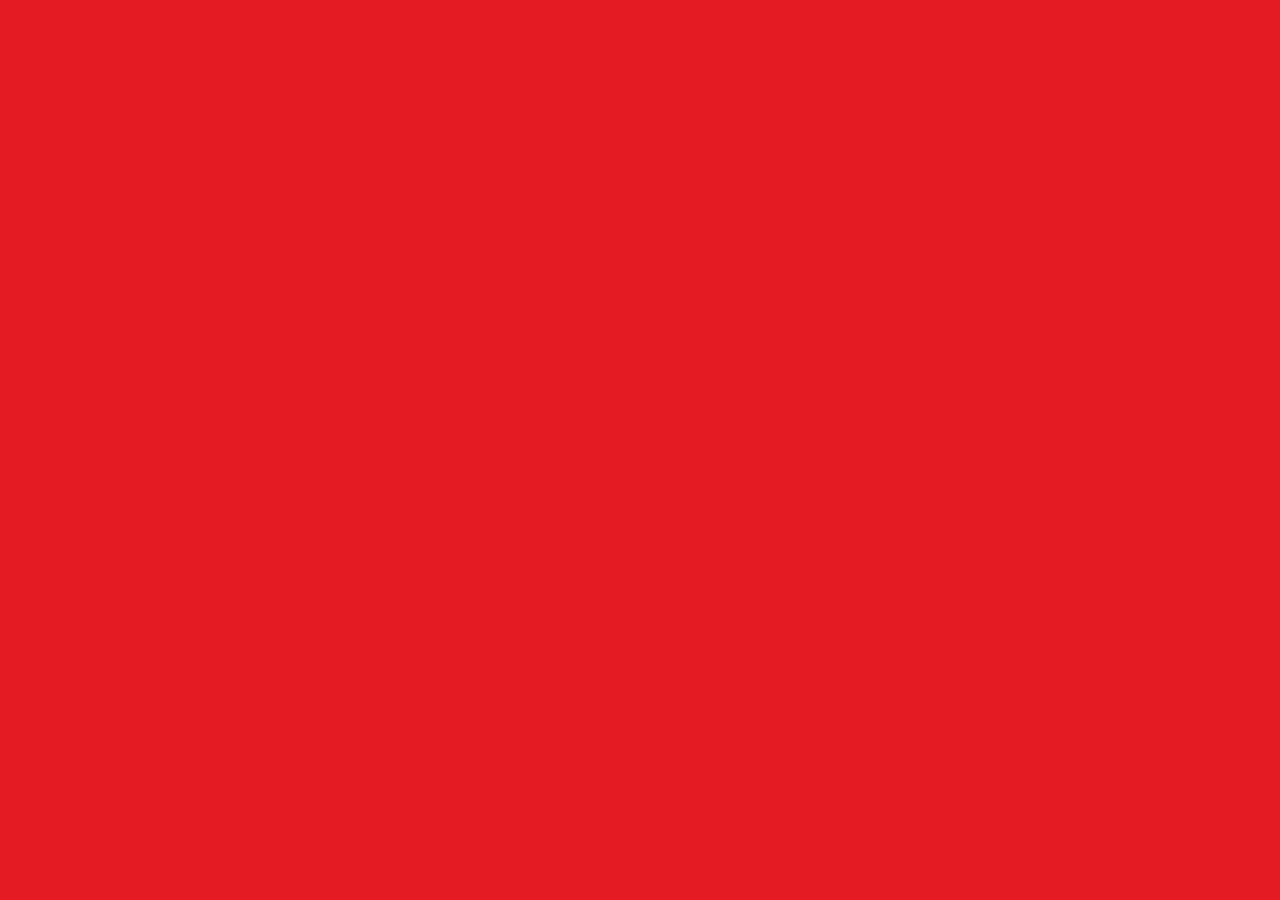
==== commit b4fb2afb: "added ga lib and css folders and upated links in index.html" ====
--- a/index.html
+++ b/index.html
@@ -14,11 +14,11 @@
 <meta name="viewport" content="width=device-width, initial-scale=1.0, maximum-scale=1.0, user-scalable=no">
 
 <!-- For syntax highlighting -->
-<link rel="stylesheet" href="../../../../lib/css/zenburn.css">
-<link rel="stylesheet" href="../../../../lib/css/prism.css">
-
-<link rel="stylesheet" href="../../../../css/reveal.css">
-<link rel="stylesheet" href="../../../../css/theme/ga-title.css" id="theme">
+<link rel="stylesheet" href="./lib_ga/css/zenburn.css">
+<link rel="stylesheet" href="./lib_ga/css/prism.css">
+
+<link rel="stylesheet" href="./css_ga/reveal.css">
+<link rel="stylesheet" href="./css_ga/theme/ga-title.css" id="theme">
 
 <!--[if lt IE 9]>
 <script src="lib/js/html5shiv.js"></script>
--- a/lib_ga/css/zenburn.css
+++ b/lib_ga/css/zenburn.css
@@ -0,0 +1,80 @@
+/*
+
+Zenburn style from voldmar.ru (c) Vladimir Epifanov <voldmar@voldmar.ru>
+based on dark.css by Ivan Sagalaev
+
+*/
+
+.hljs {
+  display: block;
+  overflow-x: auto;
+  padding: 0.5em;
+  background: #3f3f3f;
+  color: #dcdcdc;
+}
+
+.hljs-keyword,
+.hljs-selector-tag,
+.hljs-tag {
+  color: #e3ceab;
+}
+
+.hljs-template-tag {
+  color: #dcdcdc;
+}
+
+.hljs-number {
+  color: #8cd0d3;
+}
+
+.hljs-variable,
+.hljs-template-variable,
+.hljs-attribute {
+  color: #efdcbc;
+}
+
+.hljs-literal {
+  color: #efefaf;
+}
+
+.hljs-subst {
+  color: #8f8f8f;
+}
+
+.hljs-title,
+.hljs-name,
+.hljs-selector-id,
+.hljs-selector-class,
+.hljs-section,
+.hljs-type {
+  color: #efef8f;
+}
+
+.hljs-symbol,
+.hljs-bullet,
+.hljs-link {
+  color: #dca3a3;
+}
+
+.hljs-deletion,
+.hljs-string,
+.hljs-built_in,
+.hljs-builtin-name {
+  color: #cc9393;
+}
+
+.hljs-addition,
+.hljs-comment,
+.hljs-quote,
+.hljs-meta {
+  color: #7f9f7f;
+}
+
+
+.hljs-emphasis {
+  font-style: italic;
+}
+
+.hljs-strong {
+  font-weight: bold;
+}
--- a/lib_ga/css/prism.css
+++ b/lib_ga/css/prism.css
@@ -0,0 +1,242 @@
+/* PrismJS 1.15.0
+https://prismjs.com/download.html#themes=prism&languages=markup+css+clike+javascript+python&plugins=line-numbers+toolbar+copy-to-clipboard */
+/**
+ * prism.js default theme for JavaScript, CSS and HTML
+ * Based on dabblet (http://dabblet.com)
+ * @author Lea Verou
+ */
+
+code[class*="language-"],
+pre[class*="language-"] {
+	color: black;
+	background: none;
+	text-shadow: 0 1px white;
+	font-family: Consolas, Monaco, 'Andale Mono', 'Ubuntu Mono', monospace;
+	text-align: left;
+	white-space: pre;
+	word-spacing: normal;
+	word-break: normal;
+	word-wrap: normal;
+	line-height: 1.5;
+
+	-moz-tab-size: 4;
+	-o-tab-size: 4;
+	tab-size: 4;
+
+	-webkit-hyphens: none;
+	-moz-hyphens: none;
+	-ms-hyphens: none;
+	hyphens: none;
+}
+
+pre[class*="language-"]::-moz-selection, pre[class*="language-"] ::-moz-selection,
+code[class*="language-"]::-moz-selection, code[class*="language-"] ::-moz-selection {
+	text-shadow: none;
+	background: #b3d4fc;
+}
+
+pre[class*="language-"]::selection, pre[class*="language-"] ::selection,
+code[class*="language-"]::selection, code[class*="language-"] ::selection {
+	text-shadow: none;
+	background: #b3d4fc;
+}
+
+@media print {
+	code[class*="language-"],
+	pre[class*="language-"] {
+		text-shadow: none;
+	}
+}
+
+/* Code blocks */
+pre[class*="language-"] {
+	padding: 1em;
+	margin: .5em 0;
+	overflow: auto;
+}
+
+:not(pre) > code[class*="language-"],
+pre[class*="language-"] {
+	background: #f5f2f0;
+}
+
+/* Inline code */
+:not(pre) > code[class*="language-"] {
+	padding: .1em;
+	border-radius: .3em;
+	white-space: normal;
+}
+
+.token.comment,
+.token.prolog,
+.token.doctype,
+.token.cdata {
+	color: slategray;
+}
+
+.token.punctuation {
+	color: #999;
+}
+
+.namespace {
+	opacity: .7;
+}
+
+.token.property,
+.token.tag,
+.token.boolean,
+.token.number,
+.token.constant,
+.token.symbol,
+.token.deleted {
+	color: #905;
+}
+
+.token.selector,
+.token.attr-name,
+.token.string,
+.token.char,
+.token.builtin,
+.token.inserted {
+	color: #690;
+}
+
+.token.operator,
+.token.entity,
+.token.url,
+.language-css .token.string,
+.style .token.string {
+	color: #9a6e3a;
+	background: hsla(0, 0%, 100%, .5);
+}
+
+.token.atrule,
+.token.attr-value,
+.token.keyword {
+	color: #07a;
+}
+
+.token.function,
+.token.class-name {
+	color: #DD4A68;
+}
+
+.token.regex,
+.token.important,
+.token.variable {
+	color: #e90;
+}
+
+.token.important,
+.token.bold {
+	font-weight: bold;
+}
+.token.italic {
+	font-style: italic;
+}
+
+.token.entity {
+	cursor: help;
+}
+
+pre[class*="language-"].line-numbers {
+	position: relative;
+	padding-left: 3.8em;
+	counter-reset: linenumber;
+}
+
+pre[class*="language-"].line-numbers > code {
+	position: relative;
+	white-space: inherit;
+}
+
+.line-numbers .line-numbers-rows {
+	position: absolute;
+	pointer-events: none;
+	top: 0;
+	font-size: 100%;
+	left: -3.8em;
+	width: 3em; /* works for line-numbers below 1000 lines */
+	letter-spacing: -1px;
+	border-right: 1px solid #999;
+
+	-webkit-user-select: none;
+	-moz-user-select: none;
+	-ms-user-select: none;
+	user-select: none;
+
+}
+
+	.line-numbers-rows > span {
+		pointer-events: none;
+		display: block;
+		counter-increment: linenumber;
+	}
+
+		.line-numbers-rows > span:before {
+			content: counter(linenumber);
+			color: #999;
+			display: block;
+			padding-right: 0.8em;
+			text-align: right;
+		}
+
+div.code-toolbar {
+	position: relative;
+}
+
+div.code-toolbar > .toolbar {
+	position: absolute;
+	top: .3em;
+	right: .2em;
+	transition: opacity 0.3s ease-in-out;
+	opacity: 0;
+}
+
+div.code-toolbar:hover > .toolbar {
+	opacity: 1;
+}
+
+div.code-toolbar > .toolbar .toolbar-item {
+	display: inline-block;
+}
+
+div.code-toolbar > .toolbar a {
+	cursor: pointer;
+}
+
+div.code-toolbar > .toolbar button {
+	background: none;
+	border: 0;
+	color: inherit;
+	font: inherit;
+	line-height: normal;
+	overflow: visible;
+	padding: 0;
+	-webkit-user-select: none; /* for button */
+	-moz-user-select: none;
+	-ms-user-select: none;
+}
+
+div.code-toolbar > .toolbar a,
+div.code-toolbar > .toolbar button,
+div.code-toolbar > .toolbar span {
+	color: #bbb;
+	font-size: .8em;
+	padding: 0 .5em;
+	background: #f5f2f0;
+	background: rgba(224, 224, 224, 0.2);
+	box-shadow: 0 2px 0 0 rgba(0,0,0,0.2);
+	border-radius: .5em;
+}
+
+div.code-toolbar > .toolbar a:hover,
+div.code-toolbar > .toolbar a:focus,
+div.code-toolbar > .toolbar button:hover,
+div.code-toolbar > .toolbar button:focus,
+div.code-toolbar > .toolbar span:hover,
+div.code-toolbar > .toolbar span:focus {
+	color: inherit;
+	text-decoration: none;
+}
+
--- a/css_ga/theme/ga-title.css
+++ b/css_ga/theme/ga-title.css
@@ -0,0 +1,343 @@
+/**
+ * Black theme for reveal.js. This is the opposite of the 'white' theme.
+ *
+ * By Hakim El Hattab, http://hakim.se
+ */
+@import url(../../lib/font/source-sans-pro/source-sans-pro.css);
+section.has-light-background, section.has-light-background h1, section.has-light-background h2, section.has-light-background h3, section.has-light-background h4, section.has-light-background h5, section.has-light-background h6 {
+  color: #222; }
+
+.slide-number {
+  display: none !important;
+}
+
+/*********************************************
+ * GLOBAL STYLES
+ *********************************************/
+body {
+  background: rgb(229,27,36);
+  background-color: rgb(229,27,36); }
+
+.reveal {
+  font-family: proxima_nova_altregular, Helvetica, sans-serif;
+  font-size: 42px;
+  font-weight: normal;
+  color: #fff; }
+
+::selection {
+  color: #fff;
+  background: #bee4fd;
+  text-shadow: none; }
+
+::-moz-selection {
+  color: #fff;
+  background: #bee4fd;
+  text-shadow: none; }
+
+.reveal .slides > section,
+.reveal .slides > section > section {
+  line-height: 1.3;
+  font-weight: inherit; }
+
+/*********************************************
+ * HEADERS
+ *********************************************/
+.reveal h1,
+.reveal h2,
+.reveal h3,
+.reveal h4,
+.reveal h5,
+.reveal h6 {
+  margin: 0 0 20px 0;
+  color: #fff;
+  font-family: proxima_nova_altregular, Helvetica, sans-serif;
+  font-weight: 600;
+  line-height: 1.2;
+  letter-spacing: normal;
+  text-transform: uppercase;
+  text-shadow: none;
+  word-wrap: break-word; }
+
+.reveal h1 {
+  font-size: 2.5em; }
+
+.reveal h2 {
+  font-size: 1.6em; }
+
+.reveal h3 {
+  font-size: 1.3em; }
+
+.reveal h4 {
+  font-size: 1em; }
+
+.reveal h1 {
+  text-shadow: none; }
+
+/*********************************************
+ * OTHER
+ *********************************************/
+.reveal p {
+  margin: 20px 0;
+  line-height: 1.3; }
+
+/* Ensure certain elements are never larger than the slide itself */
+.reveal img,
+.reveal video,
+.reveal iframe {
+  max-width: 95%;
+  max-height: 95%; }
+
+.reveal strong,
+.reveal b {
+  font-weight: bold; }
+
+.reveal em {
+  font-style: italic; }
+
+.reveal ol,
+.reveal dl,
+.reveal ul {
+  display: inline-block;
+  text-align: left;
+  margin: 0 0 0 1em; }
+
+.reveal ol {
+  list-style-type: decimal; }
+
+.reveal ul {
+  list-style-type: disc; }
+
+.reveal ul ul {
+  list-style-type: square; }
+
+.reveal ul ul ul {
+  list-style-type: circle; }
+
+.reveal ul ul,
+.reveal ul ol,
+.reveal ol ol,
+.reveal ol ul {
+  display: block;
+  margin-left: 40px; }
+
+.reveal dt {
+  font-weight: bold; }
+
+.reveal dd {
+  margin-left: 40px; }
+
+.reveal blockquote {
+  display: block;
+  position: relative;
+  width: 70%;
+  margin: 20px auto;
+  padding: 5px;
+  font-style: italic;
+  background: rgba(255, 255, 255, 0.05);
+  box-shadow: 0px 0px 2px rgba(0, 0, 0, 0.2); }
+
+.reveal blockquote p:first-child,
+.reveal blockquote p:last-child {
+  display: inline-block; }
+
+.reveal q {
+  font-style: italic; }
+
+.reveal pre {
+  display: block;
+  position: relative;
+  width: 90%;
+  margin: 20px auto;
+  text-align: left;
+  font-size: 0.55em;
+  font-family: monospace;
+  line-height: 1.2em;
+  word-wrap: break-word;
+  box-shadow: 0px 0px 6px rgba(0, 0, 0, 0.3); }
+
+.reveal code {
+  font-family: monospace;
+  text-transform: none; }
+
+.reveal pre code {
+  display: block;
+  padding: 5px;
+  overflow: auto;
+  max-height: 400px;
+  word-wrap: normal; }
+
+.reveal table {
+  margin: auto;
+  border-collapse: collapse;
+  border-spacing: 0; }
+
+.reveal table th {
+  font-weight: bold; }
+
+.reveal table th,
+.reveal table td {
+  text-align: left;
+  padding: 0.2em 0.5em 0.2em 0.5em;
+  border-bottom: 1px solid; }
+
+.reveal table th[align="center"],
+.reveal table td[align="center"] {
+  text-align: center; }
+
+.reveal table th[align="right"],
+.reveal table td[align="right"] {
+  text-align: right; }
+
+.reveal table tbody tr:last-child th,
+.reveal table tbody tr:last-child td {
+  border-bottom: none; }
+
+.reveal sup {
+  vertical-align: super; }
+
+.reveal sub {
+  vertical-align: sub; }
+
+.reveal small {
+  display: inline-block;
+  font-size: 0.6em;
+  line-height: 1.2em;
+  vertical-align: top; }
+
+.reveal small * {
+  vertical-align: top; }
+
+/*********************************************
+ * LINKS
+ *********************************************/
+.reveal a {
+  color: #42affa;
+  text-decoration: none;
+  -webkit-transition: color .15s ease;
+  -moz-transition: color .15s ease;
+  transition: color .15s ease; }
+
+.reveal a:hover {
+  color: #8dcffc;
+  text-shadow: none;
+  border: none; }
+
+.reveal .roll span:after {
+  color: #fff;
+  background: #068de9; }
+
+/*********************************************
+ * IMAGES
+ *********************************************/
+.reveal section img {
+  margin: 15px 0px;
+  background: rgba(255, 255, 255, 0.12);
+  border: 4px solid #fff;
+  box-shadow: 0 0 10px rgba(0, 0, 0, 0.15); }
+
+.reveal section img.plain {
+  border: 0;
+  box-shadow: none; }
+
+.reveal a img {
+  -webkit-transition: all .15s linear;
+  -moz-transition: all .15s linear;
+  transition: all .15s linear; }
+
+.reveal a:hover img {
+  background: rgba(255, 255, 255, 0.2);
+  border-color: #42affa;
+  box-shadow: 0 0 20px rgba(0, 0, 0, 0.55); }
+
+/*********************************************
+ * NAVIGATION CONTROLS
+ *********************************************/
+.reveal .controls {
+  color: #42affa; }
+
+/*********************************************
+ * PROGRESS BAR
+ *********************************************/
+.reveal .progress {
+  background: rgba(0, 0, 0, 0.2);
+  color: #42affa; }
+
+.reveal .progress span {
+  -webkit-transition: width 800ms cubic-bezier(0.26, 0.86, 0.44, 0.985);
+  -moz-transition: width 800ms cubic-bezier(0.26, 0.86, 0.44, 0.985);
+  transition: width 800ms cubic-bezier(0.26, 0.86, 0.44, 0.985); }
+
+
+
+
+
+
+* {
+  text-align: left;
+}
+
+
+.slides {
+  width: 100% !important;
+}
+
+.reveal {
+  margin-left: 4em;
+}
+
+.reveal h1 {
+  font-family: proxima_nova_altbold;
+  text-transform: none;
+  width: 90%;
+}
+
+.reveal h2, .reveal h3, .reveal h4, .reveal h5, .reveal h6 {
+  font-family: proxima_nova_ltsemibold;
+  text-transform: none;
+}
+
+
+.reveal h3.underscore {
+  font-size: 0.75em;
+}
+
+.reveal hr.underscore {
+    position: relative;
+    width: 2em;
+    border-bottom: .25em solid white;
+    display: block;
+    margin: 0 0 1em 0;
+}
+
+.reveal h2 {
+  font-size: 2.5em;
+}
+
+img.full {
+  position: fixed;
+  right: 4em;
+  bottom: 0;
+  width: 10em;
+}
+
+.reveal section img {
+  border: none;
+  box-shadow: none;
+  background: none;
+}
+
+
+hr {
+  display: none;
+}
+
+
+.responsive {
+  width: 50%;
+  height: auto;
+  max-width: 100%;
+}
+
+.reveal figcaption {
+  display:none;
+}
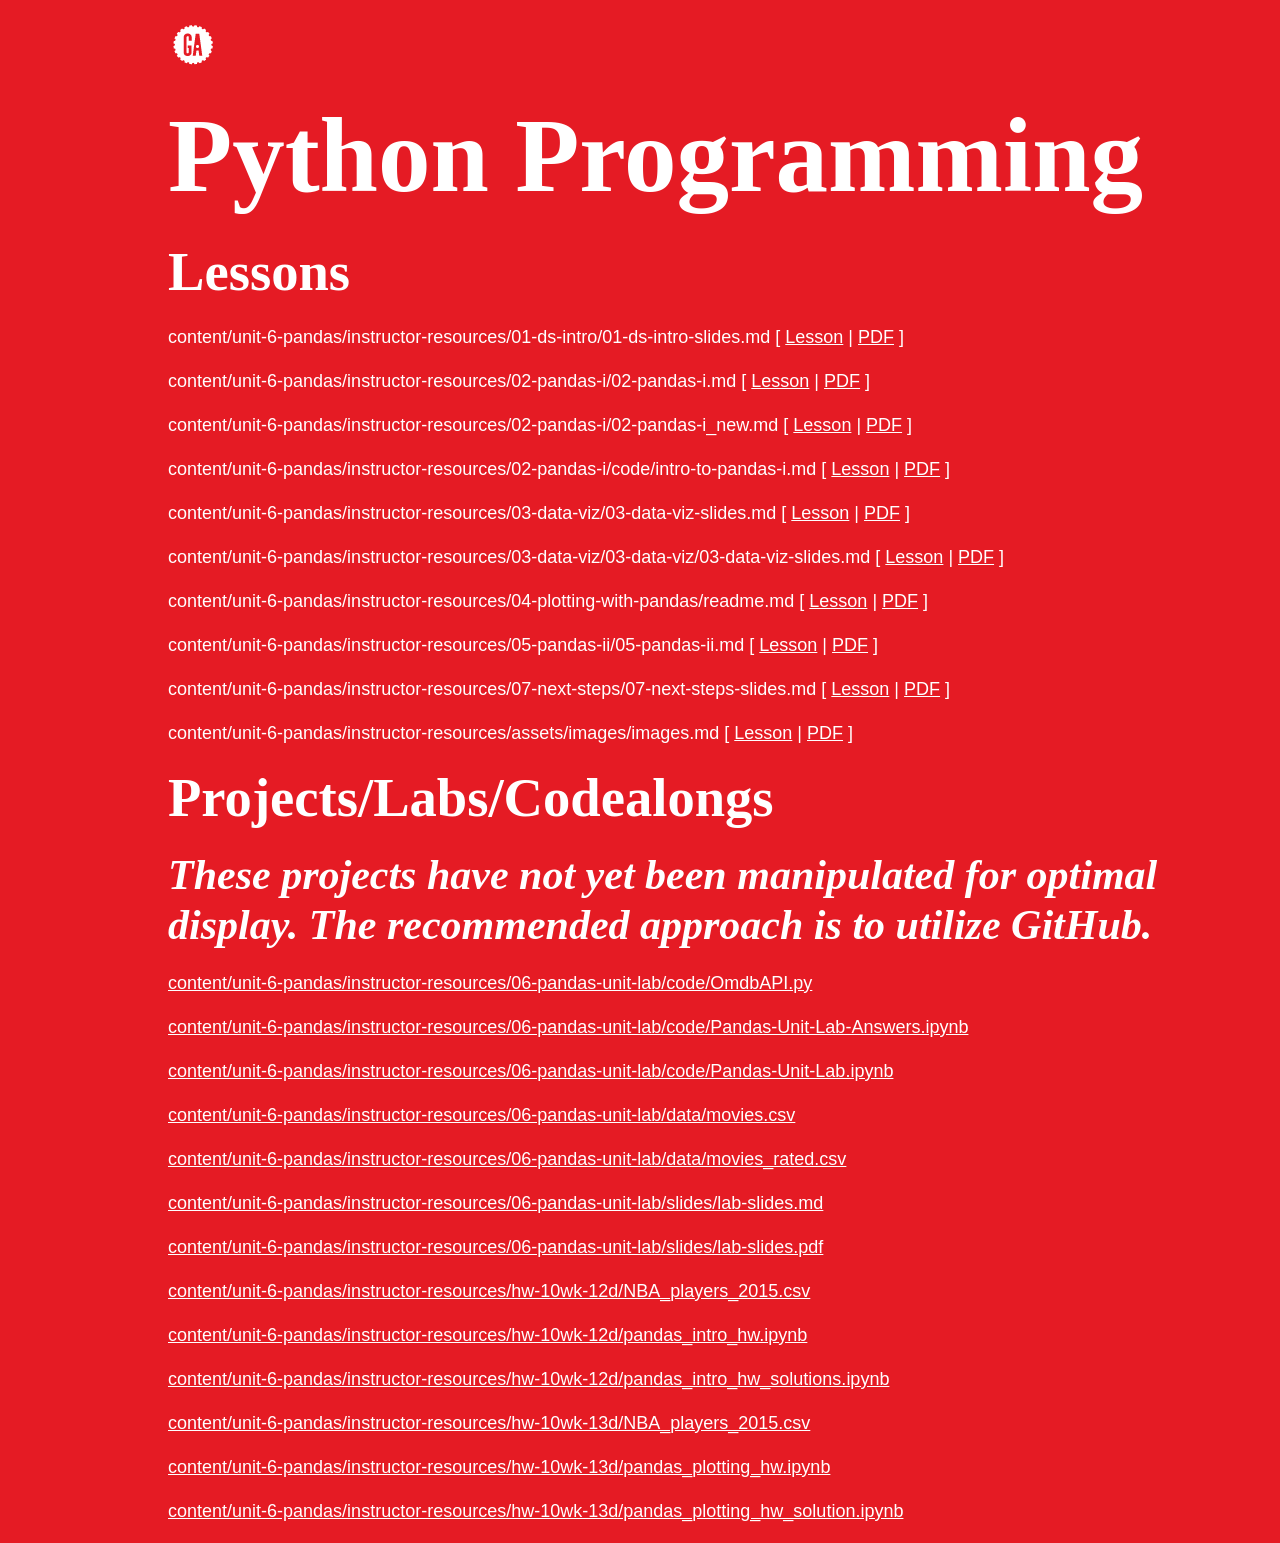
==== commit 5980ca6d: "total gut and copy from /deployment in generator" ====
--- a/index.html
+++ b/index.html
@@ -1,323 +1,70 @@
 <!doctype html>
+
 <html lang="en">
+
 <head>
-<meta charset="utf-8">
+  <meta charset="utf-8">
 
-<title></title>
+  <title>Python Programming</title>
 
-<meta name="description" content="">
+  <link rel="stylesheet" type="text/css" href="https://nagale.com/proxima-nova/fonts.css" />
+  <link rel="stylesheet" href="css/theme/ga-title.css">
 
 
-<meta name="apple-mobile-web-app-capable" content="yes" />
-<meta name="apple-mobile-web-app-status-bar-style" content="black-translucent" />
+  <style type="text/css">
+    .reveal a {
+      color: #fff;
+      text-decoration: underline;
+      font-size: 18px;
+    }
 
-<meta name="viewport" content="width=device-width, initial-scale=1.0, maximum-scale=1.0, user-scalable=no">
+    .reveal p {
+      line-height: 24px;
+      font-size: 18px;
+    }
+  </style>
 
-<!-- For syntax highlighting -->
-<link rel="stylesheet" href="./lib_ga/css/zenburn.css">
-<link rel="stylesheet" href="./lib_ga/css/prism.css">
-
-<link rel="stylesheet" href="./css_ga/reveal.css">
-<link rel="stylesheet" href="./css_ga/theme/ga-title.css" id="theme">
-
-<!--[if lt IE 9]>
-<script src="lib/js/html5shiv.js"></script>
-<![endif]-->
-
-<link rel="stylesheet" type="text/css" href="https://s3.amazonaws.com/python-ga/proxima-nova/fonts.css" />
-
+  <!--[if lt IE 9]>
+    <script src="https:/cdnjs.cloudflare.com/ajax/libs/html5shiv/3.7.3/html5shiv.js"></script>
+  <![endif]-->
 </head>
 
-<body class="language-javascript">
+<body class="reveal">
+  <p>
+    <img src="images/GA_Cog_Medium_White_RGB.png" />
+  </p>
 
-<div class="reveal">
+  <h1>Python Programming</h1>
 
-<!-- Any section element inside of this container is displayed as a slide -->
-<div class="slides">
+  <h3>Lessons</h3>
+  <p>content/unit-6-pandas/instructor-resources/01-ds-intro/01-ds-intro-slides.md [ <a target="_blank"  href="content/unit-6-pandas/instructor-resources/01-ds-intro/01-ds-intro-slides.md.html">Lesson</a> | <a target="_blank"  href="content/unit-6-pandas/instructor-resources/01-ds-intro/01-ds-intro-slides.md.pdf">PDF</a> ]</p>
+  <p>content/unit-6-pandas/instructor-resources/02-pandas-i/02-pandas-i.md [ <a target="_blank"  href="content/unit-6-pandas/instructor-resources/02-pandas-i/02-pandas-i.md.html">Lesson</a> | <a target="_blank"  href="content/unit-6-pandas/instructor-resources/02-pandas-i/02-pandas-i.md.pdf">PDF</a> ]</p>
+  <p>content/unit-6-pandas/instructor-resources/02-pandas-i/02-pandas-i_new.md [ <a target="_blank"  href="content/unit-6-pandas/instructor-resources/02-pandas-i/02-pandas-i_new.md.html">Lesson</a> | <a target="_blank"  href="content/unit-6-pandas/instructor-resources/02-pandas-i/02-pandas-i_new.md.pdf">PDF</a> ]</p>
+  <p>content/unit-6-pandas/instructor-resources/02-pandas-i/code/intro-to-pandas-i.md [ <a target="_blank"  href="content/unit-6-pandas/instructor-resources/02-pandas-i/code/intro-to-pandas-i.md.html">Lesson</a> | <a target="_blank"  href="content/unit-6-pandas/instructor-resources/02-pandas-i/code/intro-to-pandas-i.md.pdf">PDF</a> ]</p>
+  <p>content/unit-6-pandas/instructor-resources/03-data-viz/03-data-viz-slides.md [ <a target="_blank"  href="content/unit-6-pandas/instructor-resources/03-data-viz/03-data-viz-slides.md.html">Lesson</a> | <a target="_blank"  href="content/unit-6-pandas/instructor-resources/03-data-viz/03-data-viz-slides.md.pdf">PDF</a> ]</p>
+  <p>content/unit-6-pandas/instructor-resources/03-data-viz/03-data-viz/03-data-viz-slides.md [ <a target="_blank"  href="content/unit-6-pandas/instructor-resources/03-data-viz/03-data-viz/03-data-viz-slides.md.html">Lesson</a> | <a target="_blank"  href="content/unit-6-pandas/instructor-resources/03-data-viz/03-data-viz/03-data-viz-slides.md.pdf">PDF</a> ]</p>
+  <p>content/unit-6-pandas/instructor-resources/04-plotting-with-pandas/readme.md [ <a target="_blank"  href="content/unit-6-pandas/instructor-resources/04-plotting-with-pandas/readme.md.html">Lesson</a> | <a target="_blank"  href="content/unit-6-pandas/instructor-resources/04-plotting-with-pandas/readme.md.pdf">PDF</a> ]</p>
+  <p>content/unit-6-pandas/instructor-resources/05-pandas-ii/05-pandas-ii.md [ <a target="_blank"  href="content/unit-6-pandas/instructor-resources/05-pandas-ii/05-pandas-ii.md.html">Lesson</a> | <a target="_blank"  href="content/unit-6-pandas/instructor-resources/05-pandas-ii/05-pandas-ii.md.pdf">PDF</a> ]</p>
+  <p>content/unit-6-pandas/instructor-resources/07-next-steps/07-next-steps-slides.md [ <a target="_blank"  href="content/unit-6-pandas/instructor-resources/07-next-steps/07-next-steps-slides.md.html">Lesson</a> | <a target="_blank"  href="content/unit-6-pandas/instructor-resources/07-next-steps/07-next-steps-slides.md.pdf">PDF</a> ]</p>
+  <p>content/unit-6-pandas/instructor-resources/assets/images/images.md [ <a target="_blank"  href="content/unit-6-pandas/instructor-resources/assets/images/images.md.html">Lesson</a> | <a target="_blank"  href="content/unit-6-pandas/instructor-resources/assets/images/images.md.pdf">PDF</a> ]</p>
+
+  <h3>Projects/Labs/Codealongs</h3>
+  <h4><em>These projects have not yet been manipulated for optimal display. The recommended approach is to utilize GitHub.</em></h4>
+  <p><a target="_blank"  href="content/unit-6-pandas/instructor-resources/06-pandas-unit-lab/code/OmdbAPI.py">content/unit-6-pandas/instructor-resources/06-pandas-unit-lab/code/OmdbAPI.py</a></p>
+  <p><a target="_blank"  href="content/unit-6-pandas/instructor-resources/06-pandas-unit-lab/code/Pandas-Unit-Lab-Answers.ipynb">content/unit-6-pandas/instructor-resources/06-pandas-unit-lab/code/Pandas-Unit-Lab-Answers.ipynb</a></p>
+  <p><a target="_blank"  href="content/unit-6-pandas/instructor-resources/06-pandas-unit-lab/code/Pandas-Unit-Lab.ipynb">content/unit-6-pandas/instructor-resources/06-pandas-unit-lab/code/Pandas-Unit-Lab.ipynb</a></p>
+  <p><a target="_blank"  href="content/unit-6-pandas/instructor-resources/06-pandas-unit-lab/data/movies.csv">content/unit-6-pandas/instructor-resources/06-pandas-unit-lab/data/movies.csv</a></p>
+  <p><a target="_blank"  href="content/unit-6-pandas/instructor-resources/06-pandas-unit-lab/data/movies_rated.csv">content/unit-6-pandas/instructor-resources/06-pandas-unit-lab/data/movies_rated.csv</a></p>
+  <p><a target="_blank"  href="content/unit-6-pandas/instructor-resources/06-pandas-unit-lab/slides/lab-slides.md">content/unit-6-pandas/instructor-resources/06-pandas-unit-lab/slides/lab-slides.md</a></p>
+  <p><a target="_blank"  href="content/unit-6-pandas/instructor-resources/06-pandas-unit-lab/slides/lab-slides.pdf">content/unit-6-pandas/instructor-resources/06-pandas-unit-lab/slides/lab-slides.pdf</a></p>
+  <p><a target="_blank"  href="content/unit-6-pandas/instructor-resources/hw-10wk-12d/NBA_players_2015.csv">content/unit-6-pandas/instructor-resources/hw-10wk-12d/NBA_players_2015.csv</a></p>
+  <p><a target="_blank"  href="content/unit-6-pandas/instructor-resources/hw-10wk-12d/pandas_intro_hw.ipynb">content/unit-6-pandas/instructor-resources/hw-10wk-12d/pandas_intro_hw.ipynb</a></p>
+  <p><a target="_blank"  href="content/unit-6-pandas/instructor-resources/hw-10wk-12d/pandas_intro_hw_solutions.ipynb">content/unit-6-pandas/instructor-resources/hw-10wk-12d/pandas_intro_hw_solutions.ipynb</a></p>
+  <p><a target="_blank"  href="content/unit-6-pandas/instructor-resources/hw-10wk-13d/NBA_players_2015.csv">content/unit-6-pandas/instructor-resources/hw-10wk-13d/NBA_players_2015.csv</a></p>
+  <p><a target="_blank"  href="content/unit-6-pandas/instructor-resources/hw-10wk-13d/pandas_plotting_hw.ipynb">content/unit-6-pandas/instructor-resources/hw-10wk-13d/pandas_plotting_hw.ipynb</a></p>
+  <p><a target="_blank"  href="content/unit-6-pandas/instructor-resources/hw-10wk-13d/pandas_plotting_hw_solution.ipynb">content/unit-6-pandas/instructor-resources/hw-10wk-13d/pandas_plotting_hw_solution.ipynb</a></p>
 
 
-<section id="pandas-for-exploratory-data-analysis-i" class="level1">
-<h1><img src="https://ga-dash.s3.amazonaws.com/production/assets/logo-9f88ae6c9c3871690e33280fcf557f33.png" /> Pandas for Exploratory Data Analysis I</h1>
-<p>by <span class="citation" data-cites="josephofiowa">[@josephofiowa]</span>(https://twitter.com/josephofiowa)</p>
-<p>Pandas is the most prominent Python library for exploratory data analysis (EDA). The functions Pandas supports are integral to understanding, formatting, and preparing our data. Formally, we use Pandas to investigate, wrangle, munge, and clean our data. Pandas is the Swiss Army Knife of data manipulation!</p>
-<p>We’ll have two coding-heavy sessions on Pandas. In this one, we’ll use Pandas to: - Read in a dataset - Investigate a dataset’s integrity - Filter, sort, and manipulate a DataFrame’s series</p>
-<section id="about-the-dataset-adventureworks-cycles" class="level2">
-<h2>About the Dataset: Adventureworks Cycles</h2>
-<p><img align="right" src="http://lh6.ggpht.com/_XjcDyZkJqHg/TPaaRcaysbI/AAAAAAAAAFo/b1U3q-qbTjY/AdventureWorks%20Logo%5B5%5D.png?imgmax=800"></p>
-<p>For today’s Pandas exercises, we will be using a dataset developed by Microsoft for training purposes in SQL server, known the <a href="https://github.com/Microsoft/sql-server-samples/releases/tag/adventureworks">Adventureworks Cycles 2014OLTP Database</a>. It is based on a fictitious company called Adventure Works Cycles (AWC), a multinational manufacturer and seller of bicycles and accessories. The company is based in Bothell, Washington, USA and has regional sales offices in several countries. We will be looking at a single table from this database, the Production.Product table, which outlines some of the products this company sells.</p>
-<p>A full data dictionary can be viewed <a href="https://www.sqldatadictionary.com/AdventureWorks2014/">here</a>.</p>
-<p>Let’s take a closer look at the Production.Product table <a href="https://www.sqldatadictionary.com/AdventureWorks2014/Production.Product.html">data dictionary</a>, which is a description of the fields (columns) in the table (the .csv file we will import below): - <strong>ProductID</strong> - Primary key for Product records. - <strong>Name</strong> - Name of the product. - <strong>ProductNumber</strong> - Unique product identification number. - <strong>MakeFlag</strong> - 0 = Product is purchased, 1 = Product is manufactured in-house. - <strong>FinishedGoodsFlag</strong> - 0 = Product is not a salable item. 1 = Product is salable. - <strong>Color</strong> - Product color. - <strong>SafetyStockLevel</strong> - Minimum inventory quantity. - <strong>ReorderPoint</strong> - Inventory level that triggers a purchase order or work order. - <strong>StandardCost</strong> - Standard cost of the product. - <strong>ListPrice</strong> - Selling price. - <strong>Size</strong> - Product size. - <strong>SizeUnitMeasureCode</strong> - Unit of measure for the Size column. - <strong>WeightUnitMeasureCode</strong> - Unit of measure for the Weight column. - <strong>DaysToManufacture</strong> - Number of days required to manufacture the product. - <strong>ProductLine</strong> - R = Road, M = Mountain, T = Touring, S = Standard - <strong>Class</strong> - H = High, M = Medium, L = Low - <strong>Style</strong> - W = Womens, M = Mens, U = Universal - <strong>ProductSubcategoryID</strong> - Product is a member of this product subcategory. Foreign key to ProductSubCategory.ProductSubCategoryID. - <strong>ProductModelID</strong> - Product is a member of this product model. Foreign key to ProductModel.ProductModelID. - <strong>SellStartDate</strong> - Date the product was available for sale. - <strong>SellEndDate</strong> - Date the product was no longer available for sale. - <strong>DiscontinuedDate</strong> - Date the product was discontinued. - <strong>rowguid</strong> - ROWGUIDCOL number uniquely identifying the record. Used to support a merge replication sample. - <strong>ModifiedDate</strong> - Date and time the record was last updated.</p>
-</section>
-<section id="importing-pandas" class="level2">
-<h2>Importing Pandas</h2>
-<p>To <a href="https://docs.python.org/3/reference/import.html">import a library</a>, we write <code>import</code> and the library name. For Pandas, is it common to name the library <code>pd</code> so that when we reference a function from the Pandas library, we only write <code>pd</code> to reference the aliased <a href="https://docs.python.org/3/tutorial/classes.html#python-scopes-and-namespaces">namespace</a> – not <code>pandas</code>.</p>
-<div class="sourceCode" id="cb1"><pre class="sourceCode python"><code class="sourceCode python"><a class="sourceLine" id="cb1-1" data-line-number="1"><span class="im">import</span> pandas <span class="im">as</span> pd</a>
-<a class="sourceLine" id="cb1-2" data-line-number="2"><span class="op">%</span>matplotlib inline</a></code></pre></div>
-<div class="sourceCode" id="cb2"><pre class="sourceCode python"><code class="sourceCode python"><a class="sourceLine" id="cb2-1" data-line-number="1"><span class="co"># we can see the details about the imported package by referencing its private class propertys:</span></a>
-<a class="sourceLine" id="cb2-2" data-line-number="2"><span class="bu">print</span>(<span class="ss">f&#39;I am using </span><span class="sc">{pd.</span><span class="va">__name__</span><span class="sc">}</span><span class="ss"> \</span></a>
-<a class="sourceLine" id="cb2-3" data-line-number="3"><span class="ss">Version: </span><span class="sc">{pd.</span>__version__<span class="sc">}</span><span class="ss">.</span><span class="ch">\n</span><span class="ss">\</span></a>
-<a class="sourceLine" id="cb2-4" data-line-number="4"><span class="ss">It is installed at: </span><span class="sc">{pd.</span>__path__<span class="sc">}</span><span class="ss">&#39;</span>)</a></code></pre></div>
-<pre><code>I am using pandas Version: 0.23.4.
-It is installed at: [&#39;/home/greg/miniconda3/envs/utc/lib/python3.6/site-packages/pandas&#39;]</code></pre>
-</section>
-<section id="reading-in-data" class="level2">
-<h2>Reading in Data</h2>
-<p>Pandas dramatically simplifies the process of reading in data. When we say “reading in data,” we mean loading a file into our machine’s memory.</p>
-<p>When you have a CSV, for example, and then you double-click to open it in Microsoft Excel, the open file is “read into memory.” You can now manipulate the CSV.</p>
-<p>When we read data into memory in Python, we are creating an object. We will soon explore this object. <em>(And, as an aside, when we have a file that is greater than the size of our computer’s memory, this is approaching “Big Data.”)</em></p>
-<p>Because we are working with a CSV, we will use the <a href="https://pandas.pydata.org/pandas-docs/stable/generated/pandas.read_csv.html">read CSV</a> method.<br>A <a href="https://en.wikipedia.org/wiki/Delimiter-separated_values">delimiter</a> is a character that separates fields (columns) in the imported file. Just because a file says <code>.csv</code> does not necessarily mean that a comma is used as the delimiter. In this case, we have a tab character as the delimiter for our columns, so we will be using <code>sep='\t'</code> to tell pandas to ‘cut’ the columns every time it sees a <a href="http://vim.wikia.com/wiki/Showing_the_ASCII_value_of_the_current_character">tab character in the file</a>.</p>
-<div class="sourceCode" id="cb4"><pre class="sourceCode python"><code class="sourceCode python"><a class="sourceLine" id="cb4-1" data-line-number="1"><span class="co"># read the dataset as a DataFrame into a variable named &#39;prod&#39;</span></a></code></pre></div>
-<div class="sourceCode" id="cb5"><pre class="sourceCode python"><code class="sourceCode python"><a class="sourceLine" id="cb5-1" data-line-number="1"><span class="co"># show the head of this dataset</span></a></code></pre></div>
-<p><em>Documentation Pause</em></p>
-<p>How did we know how to use <code>pd.read_csv</code>? Let’s take a look at the <a href="https://pandas.pydata.org/pandas-docs/stable/generated/pandas.read_csv.html">documentation</a>. Note the first argument required (<code>filepath</code>). &gt; Take a moment to dissect other arguments and options when reading in data.</p>
-<p>We have just created a data structure called a <code>DataFrame</code>. See?</p>
-<div class="sourceCode" id="cb6"><pre class="sourceCode python"><code class="sourceCode python"><a class="sourceLine" id="cb6-1" data-line-number="1"><span class="co"># show the type of this &#39;prod&#39; dataset</span></a></code></pre></div>
-</section>
-<section id="inspecting-our-dataframe-the-basics" class="level2">
-<h2>Inspecting our DataFrame: The basics</h2>
-<p>We’ll now perform basic operations on the DataFrame, denoted with comments.</p>
-<div class="sourceCode" id="cb7"><pre class="sourceCode python"><code class="sourceCode python"><a class="sourceLine" id="cb7-1" data-line-number="1"><span class="co"># print the first and last 3 rows</span></a></code></pre></div>
-<p>Notice that <code>.head()</code> is a method (denoted by parantheses), so it takes arguments.</p>
-<p><strong>Class Question:</strong> - What do you think changes if we pass a different number <code>head()</code> argument? - How would we print the last 5 rows?</p>
-<div class="sourceCode" id="cb8"><pre class="sourceCode python"><code class="sourceCode python"><a class="sourceLine" id="cb8-1" data-line-number="1"><span class="co"># identify the shape (rows by columns)</span></a></code></pre></div>
-<p>Here we have 504 rows, and 25 columns. This is a tuple, so we can extract the parts using indexing:</p>
-<div class="sourceCode" id="cb9"><pre class="sourceCode python"><code class="sourceCode python"><a class="sourceLine" id="cb9-1" data-line-number="1"><span class="co"># print the number of rows</span></a></code></pre></div>
-</section>
-<section id="using-the-index" class="level2">
-<h2>Using the index</h2>
-<p>An <a href="https://pandas.pydata.org/pandas-docs/stable/generated/pandas.Index.html">index</a> is an immutable ndarray implementing an ordered, sliceable set. The basic object storing axis labels for all pandas objects. Think of it as a ‘row address’ for your data frame (table). It is best practice to explicitly set the index of your dataframe, as these are commonly used as <a href="https://en.wikipedia.org/wiki/Primary_key">primary keys</a> which can be used to <a href="https://www.w3schools.com/sql/sql_join.asp">join</a> your dataframe to other dataframes.</p>
-<p>The dataframe can store different types (int, string, datetime), and when importing data will automatically assign a number to each row, starting at zero and counting up. You can overwrite this, which is what we are going to do.</p>
-<div class="sourceCode" id="cb10"><pre class="sourceCode python"><code class="sourceCode python"><a class="sourceLine" id="cb10-1" data-line-number="1"><span class="co"># display the index as it sits (auto-generated upon import)</span></a></code></pre></div>
-<div class="sourceCode" id="cb11"><pre class="sourceCode python"><code class="sourceCode python"><a class="sourceLine" id="cb11-1" data-line-number="1"><span class="co"># note that our auto-generated index has no name</span></a></code></pre></div>
-<div class="sourceCode" id="cb12"><pre class="sourceCode python"><code class="sourceCode python"><a class="sourceLine" id="cb12-1" data-line-number="1"><span class="co"># Here we are looking at three columns;</span></a>
-<a class="sourceLine" id="cb12-2" data-line-number="2"><span class="co"># the one on the left is the index (automatically generated upon import by pandas)</span></a>
-<a class="sourceLine" id="cb12-3" data-line-number="3"><span class="co"># &#39;ProductID&#39; is our PK (primary key) from our imported table. &#39;Name&#39; is a data column.</span></a>
-<a class="sourceLine" id="cb12-4" data-line-number="4"><span class="co"># Notice that the generated index starts at zero and our PK starts at 1.</span></a></code></pre></div>
-<div class="sourceCode" id="cb13"><pre class="sourceCode python"><code class="sourceCode python"><a class="sourceLine" id="cb13-1" data-line-number="1"><span class="co"># Setting the index overwrites the automatically generated index</span></a>
-<a class="sourceLine" id="cb13-2" data-line-number="2"><span class="co"># with our PK, which resided in the &#39;ProductID&#39; column.</span></a></code></pre></div>
-<div class="sourceCode" id="cb14"><pre class="sourceCode python"><code class="sourceCode python"><a class="sourceLine" id="cb14-1" data-line-number="1"><span class="co"># Note how our index property has changed as a result</span></a></code></pre></div>
-<div class="sourceCode" id="cb15"><pre class="sourceCode python"><code class="sourceCode python"><a class="sourceLine" id="cb15-1" data-line-number="1"><span class="co"># And our index has also inherited the name of our &#39;ProductID&#39; column</span></a></code></pre></div>
-</section>
-<section id="column-headers-and-datatypes" class="level2">
-<h2>Column headers and datatypes</h2>
-<div class="sourceCode" id="cb16"><pre class="sourceCode python"><code class="sourceCode python"><a class="sourceLine" id="cb16-1" data-line-number="1"><span class="co"># print the columns</span></a></code></pre></div>
-<div class="sourceCode" id="cb17"><pre class="sourceCode python"><code class="sourceCode python"><a class="sourceLine" id="cb17-1" data-line-number="1"><span class="co"># examine the datatypes of the columns</span></a>
-<a class="sourceLine" id="cb17-2" data-line-number="2"><span class="co"># note that these were automatically inferred by pandas upon import!</span></a></code></pre></div>
-<p><strong>Class Question:</strong> Why do datatypes matter? What operations could we perform on some datatypes that we could not on others? Note the importance of this in checking dataset integrity.</p>
-</section>
-<section id="selecting-a-column" class="level2">
-<h2>Selecting a Column</h2>
-<p>We can select columns in two ways. Either we treat the column as an attribute of the DataFrame or we index the DataFrame for a specific element (in this case, the element is a column name).</p>
-<div class="sourceCode" id="cb18"><pre class="sourceCode python"><code class="sourceCode python"><a class="sourceLine" id="cb18-1" data-line-number="1"><span class="co"># show the difference in data types by using single and double square brackets</span></a></code></pre></div>
-<div class="sourceCode" id="cb19"><pre class="sourceCode python"><code class="sourceCode python"><a class="sourceLine" id="cb19-1" data-line-number="1"><span class="co"># select the Name column only, returned as a Series object</span></a></code></pre></div>
-<div class="sourceCode" id="cb20"><pre class="sourceCode python"><code class="sourceCode python"><a class="sourceLine" id="cb20-1" data-line-number="1"><span class="co"># select the Name column only, returned as a DataFrame object</span></a></code></pre></div>
-<div class="sourceCode" id="cb21"><pre class="sourceCode python"><code class="sourceCode python"><a class="sourceLine" id="cb21-1" data-line-number="1"><span class="co"># selecting &gt; 1 column (must use double brackets!)</span></a></code></pre></div>
-<p><strong>Class Question:</strong> What if we wanted to select a column that has a space in it? Which method from the above two would we use? Why?</p>
-</section>
-<section id="renaming-columns" class="level2">
-<h2>Renaming Columns</h2>
-<p>Perhaps we want to rename our columns. There are a few options for doing this.</p>
-<p>Renaming <strong>specific</strong> columns by using a dictionary:</p>
-<div class="sourceCode" id="cb22"><pre class="sourceCode python"><code class="sourceCode python"><a class="sourceLine" id="cb22-1" data-line-number="1"><span class="co"># rename one or more columns with a dictionary. Note: inplace=False will return a new dataframe,</span></a>
-<a class="sourceLine" id="cb22-2" data-line-number="2"><span class="co"># but leave the original dataframe untouched. Change this to True to modify the original dataframe.</span></a></code></pre></div>
-<p>Renaming <strong>ALL</strong> columns with a new list of column names.</p>
-<p>Note that the <code>pd.DataFrame.columns</code> property can be cast to a <code>list</code> type. Originally, it’s a <code>pd.core.indexes.base.Index</code> object:</p>
-<div class="sourceCode" id="cb23"><pre class="sourceCode python"><code class="sourceCode python"><a class="sourceLine" id="cb23-1" data-line-number="1"><span class="co"># print(&#39;My columns look like:\n&#39;, prod.columns)</span></a>
-<a class="sourceLine" id="cb23-2" data-line-number="2"><span class="co"># print(&#39;\nAnd the type is:\n&#39;, type(prod.columns))</span></a></code></pre></div>
-<p>We can explicitly cast these to a list object as such, by using the built-in <code>list()</code> function:</p>
-<div class="sourceCode" id="cb24"><pre class="sourceCode python"><code class="sourceCode python"><a class="sourceLine" id="cb24-1" data-line-number="1"><span class="co"># print(&#39;Now my columns look like:\n&#39;, list(prod.columns))</span></a>
-<a class="sourceLine" id="cb24-2" data-line-number="2"><span class="co"># print(&#39;\nAnd are of type:\n&#39;, type(list(prod.columns)))</span></a></code></pre></div>
-<p>We can place these columns into a variable, <code>cols</code>:</p>
-<div class="sourceCode" id="cb25"><pre class="sourceCode python"><code class="sourceCode python"><a class="sourceLine" id="cb25-1" data-line-number="1"><span class="co"># declare a list of strings - these strings will become the new column names</span></a></code></pre></div>
-<p>We can use list indexing to mutate the columns we want:</p>
-<div class="sourceCode" id="cb26"><pre class="sourceCode python"><code class="sourceCode python"><a class="sourceLine" id="cb26-1" data-line-number="1"><span class="co"># overwrite one of the column names using list indexing</span></a></code></pre></div>
-<p>Finally, we can set the <code>pd.DataFrame.columns</code> property (this is a settable class property), to the new <code>cols</code> list, overwriting the existing columns header names:</p>
-<div class="sourceCode" id="cb27"><pre class="sourceCode python"><code class="sourceCode python"><a class="sourceLine" id="cb27-1" data-line-number="1"><span class="co"># Note that our first column name has changed from &#39;Name&#39; to &#39;NewName&#39;</span></a></code></pre></div>
-<div class="sourceCode" id="cb28"><pre class="sourceCode python"><code class="sourceCode python"><a class="sourceLine" id="cb28-1" data-line-number="1"><span class="co"># display the final result of the &#39;NewName&#39; column</span></a>
-<a class="sourceLine" id="cb28-2" data-line-number="2"><span class="co"># prod.head(3)[[&#39;NewName&#39;]]</span></a></code></pre></div>
-</section>
-<section id="common-column-operations" class="level2">
-<h2>Common Column Operations</h2>
-<p>While this is non-comprehensive, these are a few key column-specific data checks.</p>
-<p><strong>Descriptive statistics:</strong> the minimum, first quartile, median, third quartile, and maximum.</p>
-<p>(And more! The mean too.)</p>
-<p>Five Number Summary (all assumes numeric data): - <strong>Min:</strong> The smallest value in the column - <strong>Max:</strong> The largest value in the column - <strong>Quartile:</strong> A quartile is one fourth of our data - <strong>First quartile:</strong> This is the bottom most 25 percent - <strong>Median:</strong> The middle value. (Line all values biggest to smallest - median is the middle!) Also the 50th percentile - <strong>Third quartile:</strong> This the the top 75 percentile of our data</p>
-<p><img src="https://www.mathsisfun.com/data/images/quartiles-a.svg" /></p>
-<div class="sourceCode" id="cb29"><pre class="sourceCode python"><code class="sourceCode python"><a class="sourceLine" id="cb29-1" data-line-number="1"><span class="co"># note - .describe() *default* only checks numeric datatypes</span></a>
-<a class="sourceLine" id="cb29-2" data-line-number="2"><span class="co"># show .describe() for the &#39;MakeFlag&#39;, &#39;SafetyStockLevel&#39;, &#39;StandardCost&#39; fields.</span></a></code></pre></div>
-<p><strong>Value Counts:</strong> <code>pd.Series.value_counts()</code> count the occurrence of each value within our series.</p>
-<div class="sourceCode" id="cb30"><pre class="sourceCode python"><code class="sourceCode python"><a class="sourceLine" id="cb30-1" data-line-number="1"><span class="co"># show the most popular product colors (aggregated by count, descending by default)</span></a></code></pre></div>
-<p><strong>Unique values:</strong> Determine the number of distinct values within a given series.</p>
-<div class="sourceCode" id="cb31"><pre class="sourceCode python"><code class="sourceCode python"><a class="sourceLine" id="cb31-1" data-line-number="1"><span class="co"># What are the unique colors for the products?</span></a></code></pre></div>
-<div class="sourceCode" id="cb32"><pre class="sourceCode python"><code class="sourceCode python"><a class="sourceLine" id="cb32-1" data-line-number="1"><span class="co"># how many distinct colors are there?</span></a></code></pre></div>
-<div class="sourceCode" id="cb33"><pre class="sourceCode python"><code class="sourceCode python"><a class="sourceLine" id="cb33-1" data-line-number="1"><span class="co"># We can also include nulls with .nunique() as such:</span></a></code></pre></div>
-</section>
-<section id="filtering-on-a-single-condition" class="level2">
-<h2>Filtering on a Single Condition</h2>
-<p>Filtering and sorting are key processes that allow us to drill into the ‘nitty gritty’ and cross sections of our dataset.</p>
-<p>To filter, we use a process called <strong>Boolean Filtering</strong>, wherein we define a Boolean condition, and use that Boolean condition to filer on our DataFrame.</p>
-<p>Recall: our given dataset has a column <code>Color</code>. Let’s see if we can find all products that are <code>Black</code>. Let’s take a look at the first 10 rows of the dataframe to see how it looks as-is:</p>
-<div class="sourceCode" id="cb34"><pre class="sourceCode python"><code class="sourceCode python"><a class="sourceLine" id="cb34-1" data-line-number="1"><span class="co"># show the first 10 rows of the &#39;Color&#39; column</span></a></code></pre></div>
-<p>By applying a <code>boolean mask</code> to this dataframe, <code>== 'Black'</code>, we can get the following:</p>
-<div class="sourceCode" id="cb35"><pre class="sourceCode python"><code class="sourceCode python"><a class="sourceLine" id="cb35-1" data-line-number="1"><span class="co"># set the previous output to == Black</span></a></code></pre></div>
-<p>Now we can use that ‘mask’ from above, and apply it to our full dataframe. Every time we have a <code>True</code> in a row, we return the row. If we have a <code>False</code> in that row, we do not return it. The result is a dataframe that only has rows where <code>Color</code> is <code>Black</code>:</p>
-<div class="sourceCode" id="cb36"><pre class="sourceCode python"><code class="sourceCode python"><a class="sourceLine" id="cb36-1" data-line-number="1"><span class="co"># show the full prod DataFrame where Color is Black</span></a></code></pre></div>
-<p>Let’s calculate the <strong>average ListPrice</strong> for the <strong>salable products</strong>.</p>
-<blockquote>
-<p>Think: What are the component parts of this problem?</p>
-</blockquote>
-<div class="sourceCode" id="cb37"><pre class="sourceCode python"><code class="sourceCode python"><a class="sourceLine" id="cb37-1" data-line-number="1"><span class="co"># First, we need to get salable items. </span></a>
-<a class="sourceLine" id="cb37-2" data-line-number="2"><span class="co"># Use your data dictionary from the beginning of this lesson.</span></a></code></pre></div>
-<p>Now, we need to find average list price of those above items. Let’s just get the ‘ListPrice’ column for starters.</p>
-<p>To get the average of that column, just take <code>.mean()</code></p>
-<p>We can take a shortcut and just use <code>.describe()</code> here:</p>
-<p><strong>Sneak peek</strong>: Another handy trick is to use <code>.hist()</code> to get a distribution of a continuous variable - in this case, <code>ListPrice</code>. We’ll cover this more in future lessons:</p>
-</section>
-<section id="filtering-on-multiple-conditions" class="level2">
-<h2>Filtering on Multiple Conditions</h2>
-<p>Here, we will filter on <em>multiple conditions</em>. Before, we filtered on rows where Color was Black. We also filtered where FinishedGoodsFlag was equal to 1. Let’s see what happens when we filter on <em>both</em> simultaneously.</p>
-<p>The format for multiple conditions is:</p>
-<p><code>df[ (df['col1'] == value1) &amp; (df['col2'] == value2) ]</code></p>
-<p>Or, more simply:</p>
-<p><code>df[ (CONDITION 1) &amp; (CONDITION 2) ]</code></p>
-<p>Which eventually may evaluate to something like:</p>
-<p><code>df[ True &amp; False ]</code></p>
-<p>…on a row-by-row basis. If the end result is <code>False</code>, the row is omitted.</p>
-<p><em>Don’t forget parentheses in your conditions!</em> This is a common mistake.</p>
-<div class="sourceCode" id="cb38"><pre class="sourceCode python"><code class="sourceCode python"><a class="sourceLine" id="cb38-1" data-line-number="1"><span class="co"># Let&#39;s look at a table where Color is Black, AND FinishedGoodsFlag is 1</span></a></code></pre></div>
-<div class="sourceCode" id="cb39"><pre class="sourceCode python"><code class="sourceCode python"><a class="sourceLine" id="cb39-1" data-line-number="1"><span class="co"># Here we have an example of a list price of greater than 50, </span></a>
-<a class="sourceLine" id="cb39-2" data-line-number="2"><span class="co"># OR a product size that is not equal to &#39;XL&#39;</span></a></code></pre></div>
-</section>
-<section id="sorting" class="level2">
-<h2>Sorting</h2>
-<p>We can sort one column of our DataFrame as well.</p>
-<div class="sourceCode" id="cb40"><pre class="sourceCode python"><code class="sourceCode python"><a class="sourceLine" id="cb40-1" data-line-number="1"><span class="co"># let&#39;s sort by standard cost, descending</span></a></code></pre></div>
-<p>This one is a little more advanced, but it demonstrates a few things: - Conversion of a <code>numpy.ndarray</code> object (return type of <code>pd.Series.unique()</code>) into a <code>pd.Series</code> object - <code>pd.Series.sort_values</code> with the <code>by=</code> kwarg omitted (if only one column is the operand, <code>by=</code> doesn’t need specified - Alphabetical sort of a string field, <code>ascending=True</code> means A-&gt;Z - Inclusion of nulls, <code>NaN</code> in a string field (versus omission with a float/int as prior example)</p>
-</section>
-<section id="independent-exercises" class="level2">
-<h2>Independent Exercises</h2>
-<p>Do your best to complete the following prompts. Don’t hesitate to look at code we wrote together!</p>
-<p>Print the first 4 rows of the whole DataFrame.</p>
-<div class="sourceCode" id="cb41"><pre class="sourceCode python"><code class="sourceCode python"><a class="sourceLine" id="cb41-1" data-line-number="1"><span class="co"># your answer here</span></a></code></pre></div>
-<p>How many rows are in the dataframe? Return the answer as an int.</p>
-<div class="sourceCode" id="cb42"><pre class="sourceCode python"><code class="sourceCode python"><a class="sourceLine" id="cb42-1" data-line-number="1"><span class="co"># your answer here</span></a></code></pre></div>
-<p>How many columns? Retrun the answer as an int.</p>
-<div class="sourceCode" id="cb43"><pre class="sourceCode python"><code class="sourceCode python"><a class="sourceLine" id="cb43-1" data-line-number="1"><span class="co"># your answer here</span></a></code></pre></div>
-<p>How many different product lines are there?</p>
-<div class="sourceCode" id="cb44"><pre class="sourceCode python"><code class="sourceCode python"><a class="sourceLine" id="cb44-1" data-line-number="1"><span class="co"># your answer here</span></a></code></pre></div>
-<p>What are the values of these product lines?</p>
-<div class="sourceCode" id="cb45"><pre class="sourceCode python"><code class="sourceCode python"><a class="sourceLine" id="cb45-1" data-line-number="1"><span class="co"># your answer here</span></a></code></pre></div>
-<p>Do the number of values for the product lines match the number you have using <code>.nunique()</code>? Why or why not?</p>
-<div class="sourceCode" id="cb46"><pre class="sourceCode python"><code class="sourceCode python"><a class="sourceLine" id="cb46-1" data-line-number="1"><span class="co"># your answer here</span></a></code></pre></div>
-<p>Take the output from your previous answer (using <code>.unique()</code>). Select the label corresponding to the <code>Road</code> product line using list indexing notation. How many characters are in this string?</p>
-<div class="sourceCode" id="cb47"><pre class="sourceCode python"><code class="sourceCode python"><a class="sourceLine" id="cb47-1" data-line-number="1"><span class="co"># your answer here</span></a></code></pre></div>
-<p>Do you notice anything odd about this?</p>
-<div class="sourceCode" id="cb48"><pre class="sourceCode python"><code class="sourceCode python"><a class="sourceLine" id="cb48-1" data-line-number="1"><span class="co"># your answer here</span></a></code></pre></div>
-<p>How many products are there for the <code>Road</code> product line? Don’t forget what you just worked on above! Return your answer as an int.</p>
-<div class="sourceCode" id="cb49"><pre class="sourceCode python"><code class="sourceCode python"><a class="sourceLine" id="cb49-1" data-line-number="1"><span class="co"># your answer here</span></a></code></pre></div>
-<p>How many products are there in the <code>Women's</code> <code>Mountain</code> category? Return your answer as an int. <em>Hint: Use the data dictionary above!</em></p>
-<div class="sourceCode" id="cb50"><pre class="sourceCode python"><code class="sourceCode python"><a class="sourceLine" id="cb50-1" data-line-number="1"><span class="co"># your answer here</span></a></code></pre></div>
-<p><strong>Challenge:</strong> What are the top 3 <em>most expensive list price</em> product that are either in the <code>Women's</code> <code>Mountain</code> category, <em>OR</em> <code>Silver</code> in <code>Color</code>? Return your answer as a DataFrame object, with the <code>ProductID</code> index, <code>NewName</code> relabeled as <code>Name</code>, and <code>ListPrice</code> columns. Perform the statement in one execution, and do not mutate the source DataFrame.</p>
-<div class="sourceCode" id="cb51"><pre class="sourceCode python"><code class="sourceCode python"><a class="sourceLine" id="cb51-1" data-line-number="1"><span class="co"># your answer here</span></a></code></pre></div>
-</section>
-<section id="recap" class="level2">
-<h2>Recap</h2>
-<p>We covered a lot of ground! It’s ok if this takes a while to gel.</p>
-<div class="sourceCode" id="cb52"><pre class="sourceCode python"><code class="sourceCode python"><a class="sourceLine" id="cb52-1" data-line-number="1"></a>
-<a class="sourceLine" id="cb52-2" data-line-number="2"><span class="co"># basic DataFrame operations</span></a>
-<a class="sourceLine" id="cb52-3" data-line-number="3">df.head()</a>
-<a class="sourceLine" id="cb52-4" data-line-number="4">df.tail()</a>
-<a class="sourceLine" id="cb52-5" data-line-number="5">df.shape</a>
-<a class="sourceLine" id="cb52-6" data-line-number="6">df.columns</a>
-<a class="sourceLine" id="cb52-7" data-line-number="7">df.Index</a>
-<a class="sourceLine" id="cb52-8" data-line-number="8"></a>
-<a class="sourceLine" id="cb52-9" data-line-number="9"><span class="co"># selecting columns</span></a>
-<a class="sourceLine" id="cb52-10" data-line-number="10">df.column_name</a>
-<a class="sourceLine" id="cb52-11" data-line-number="11">df[<span class="st">&#39;column_name&#39;</span>]</a>
-<a class="sourceLine" id="cb52-12" data-line-number="12"></a>
-<a class="sourceLine" id="cb52-13" data-line-number="13"><span class="co"># renaming columns</span></a>
-<a class="sourceLine" id="cb52-14" data-line-number="14">df.rename({<span class="st">&#39;old_name&#39;</span>:<span class="st">&#39;new_name&#39;</span>}, inplace<span class="op">=</span><span class="va">True</span>)</a>
-<a class="sourceLine" id="cb52-15" data-line-number="15">df.columns <span class="op">=</span> [<span class="st">&#39;new_column_a&#39;</span>, <span class="st">&#39;new_column_b&#39;</span>]</a>
-<a class="sourceLine" id="cb52-16" data-line-number="16"></a>
-<a class="sourceLine" id="cb52-17" data-line-number="17"><span class="co"># notable columns operations</span></a>
-<a class="sourceLine" id="cb52-18" data-line-number="18">df.describe() <span class="co"># five number summary</span></a>
-<a class="sourceLine" id="cb52-19" data-line-number="19">df[<span class="st">&#39;col1&#39;</span>].nunique() <span class="co"># number of unique values</span></a>
-<a class="sourceLine" id="cb52-20" data-line-number="20">df[<span class="st">&#39;col1&#39;</span>].value_counts() <span class="co"># number of occurrences of each value in column</span></a>
-<a class="sourceLine" id="cb52-21" data-line-number="21"></a>
-<a class="sourceLine" id="cb52-22" data-line-number="22"><span class="co"># filtering</span></a>
-<a class="sourceLine" id="cb52-23" data-line-number="23">df[ df[<span class="st">&#39;col1&#39;</span>] <span class="op">&lt;</span> <span class="dv">50</span> ] <span class="co"># filter column to be less than 50</span></a>
-<a class="sourceLine" id="cb52-24" data-line-number="24">df[ (df[<span class="st">&#39;col1&#39;</span>] <span class="op">==</span> value1) <span class="op">&amp;</span> (df[<span class="st">&#39;col2&#39;</span>] <span class="op">&gt;</span> value2) ] <span class="co"># filter column where col1 is equal to value1 AND col2 is greater to value 2</span></a>
-<a class="sourceLine" id="cb52-25" data-line-number="25"></a>
-<a class="sourceLine" id="cb52-26" data-line-number="26"><span class="co"># sorting</span></a>
-<a class="sourceLine" id="cb52-27" data-line-number="27">df.sort_values(by<span class="op">=</span><span class="st">&#39;column_name&#39;</span>, ascending <span class="op">=</span> <span class="va">False</span>) <span class="co"># sort biggest to smallest</span></a></code></pre></div>
-<p>It’s common to refer back to your own code <em>all the time.</em> Don’t hesistate to reference this guide! 🐼</p>
-</section>
-</section>
+</body>
 
-</div>
-<footer><span class='slide-number'></span></footer>
-</div>
-<script src="../../../../lib/js/head.min.js"></script>
-<script src="../../../../js/reveal.js"></script>
-
-<script>
-
-var dependencies = [
-  { src: '../../../../lib/js/classList.js', condition: function() { return !document.body.classList; } },
-  { src: '../../../../plugin/markdown/showdown.js', condition: function() { return !!document.querySelector( '[data-markdown]' ); } },
-  { src: '../../../../plugin/markdown/markdown.js', condition: function() { return !!document.querySelector( '[data-markdown]' ); } },
-  { src: '../../../../plugin/prism/prism.js', async: true, callback: function() { /*hljs.initHighlightingOnLoad();*/ } },
-  { src: '../../../../plugin/zoom-js/zoom.js', async: true, condition: function() { return !!document.body.classList; } }
-];
-
-if (Reveal.getQueryHash().instructor === 1) {
-  dependencies.push({ src: '../../../../plugin/notes/notes.js', async: true, condition: function() { return !!document.body.classList; } });
-}
-  // Full list of configuration options available here:
-  // https://github.com/hakimel/reveal.js#configuration
-  Reveal.initialize({
-    controls: true,
-    progress: true,
-    history: true,
-    center: false,
-    slideNumber: true,
-
-  // available themes are in /css/theme
-      theme: Reveal.getQueryHash().theme || 'default',
-  
-  // default/cube/page/concave/zoom/linear/fade/none
-      transition: Reveal.getQueryHash().transition || 'slide',
-  
-  // Optional libraries used to extend on reveal.js
-  dependencies: dependencies
-  });
-
-  if (Reveal.getQueryHash().instructor === 1) {
-    Reveal.configure(dependencies.push({ src: '../../../../plugin/notes/notes.js', async: true, condition: function() { return !!document.body.classList; } }));
-  }
-
-
-
-  Reveal.addEventListener('ready', function() {
-    if (Reveal.getCurrentSlide().classList.contains('separator-subhead')) {
-      document.getElementById('theme').setAttribute('href', '../../../../css/theme/ga-subhead.css');
-    } else if (Reveal.getCurrentSlide().classList.contains('separator')) {
-      document.getElementById('theme').setAttribute('href', '../../../../css/theme/ga-title.css')
-    } else {
-      document.getElementById('theme').setAttribute('href', '../../../../css/theme/ga.css');
-    }
-  });
-
-  Reveal.addEventListener('slidechanged', function(e) {
-    if (Reveal.getCurrentSlide().classList.contains('separator-subhead')) {
-      document.getElementById('theme').setAttribute('href', '../../../../css/theme/ga-subhead.css');
-    } else if (Reveal.getCurrentSlide().classList.contains('separator')) {
-      document.getElementById('theme').setAttribute('href', '../../../../css/theme/ga-title.css')
-    } else {
-      document.getElementById('theme').setAttribute('href', '../../../../css/theme/ga.css');
-    }
-  });
-</script>
-
-</body>
 </html>
--- a/css/theme/ga-title.css
+++ b/css/theme/ga-title.css
@@ -0,0 +1,343 @@
+/**
+ * Black theme for reveal.js. This is the opposite of the 'white' theme.
+ *
+ * By Hakim El Hattab, http://hakim.se
+ */
+@import url(../../lib/font/source-sans-pro/source-sans-pro.css);
+section.has-light-background, section.has-light-background h1, section.has-light-background h2, section.has-light-background h3, section.has-light-background h4, section.has-light-background h5, section.has-light-background h6 {
+  color: #222; }
+
+.slide-number {
+  display: none !important;
+}
+
+/*********************************************
+ * GLOBAL STYLES
+ *********************************************/
+body {
+  background: rgb(229,27,36);
+  background-color: rgb(229,27,36); }
+
+.reveal {
+  font-family: proxima_nova_altregular, Helvetica, sans-serif;
+  font-size: 42px;
+  font-weight: normal;
+  color: #fff; }
+
+::selection {
+  color: #fff;
+  background: #bee4fd;
+  text-shadow: none; }
+
+::-moz-selection {
+  color: #fff;
+  background: #bee4fd;
+  text-shadow: none; }
+
+.reveal .slides > section,
+.reveal .slides > section > section {
+  line-height: 1.3;
+  font-weight: inherit; }
+
+/*********************************************
+ * HEADERS
+ *********************************************/
+.reveal h1,
+.reveal h2,
+.reveal h3,
+.reveal h4,
+.reveal h5,
+.reveal h6 {
+  margin: 0 0 20px 0;
+  color: #fff;
+  font-family: proxima_nova_altregular, Helvetica, sans-serif;
+  font-weight: 600;
+  line-height: 1.2;
+  letter-spacing: normal;
+  text-transform: uppercase;
+  text-shadow: none;
+  word-wrap: break-word; }
+
+.reveal h1 {
+  font-size: 2.5em; }
+
+.reveal h2 {
+  font-size: 1.6em; }
+
+.reveal h3 {
+  font-size: 1.3em; }
+
+.reveal h4 {
+  font-size: 1em; }
+
+.reveal h1 {
+  text-shadow: none; }
+
+/*********************************************
+ * OTHER
+ *********************************************/
+.reveal p {
+  margin: 20px 0;
+  line-height: 1.3; }
+
+/* Ensure certain elements are never larger than the slide itself */
+.reveal img,
+.reveal video,
+.reveal iframe {
+  max-width: 95%;
+  max-height: 95%; }
+
+.reveal strong,
+.reveal b {
+  font-weight: bold; }
+
+.reveal em {
+  font-style: italic; }
+
+.reveal ol,
+.reveal dl,
+.reveal ul {
+  display: inline-block;
+  text-align: left;
+  margin: 0 0 0 1em; }
+
+.reveal ol {
+  list-style-type: decimal; }
+
+.reveal ul {
+  list-style-type: disc; }
+
+.reveal ul ul {
+  list-style-type: square; }
+
+.reveal ul ul ul {
+  list-style-type: circle; }
+
+.reveal ul ul,
+.reveal ul ol,
+.reveal ol ol,
+.reveal ol ul {
+  display: block;
+  margin-left: 40px; }
+
+.reveal dt {
+  font-weight: bold; }
+
+.reveal dd {
+  margin-left: 40px; }
+
+.reveal blockquote {
+  display: block;
+  position: relative;
+  width: 70%;
+  margin: 20px auto;
+  padding: 5px;
+  font-style: italic;
+  background: rgba(255, 255, 255, 0.05);
+  box-shadow: 0px 0px 2px rgba(0, 0, 0, 0.2); }
+
+.reveal blockquote p:first-child,
+.reveal blockquote p:last-child {
+  display: inline-block; }
+
+.reveal q {
+  font-style: italic; }
+
+.reveal pre {
+  display: block;
+  position: relative;
+  width: 90%;
+  margin: 20px auto;
+  text-align: left;
+  font-size: 0.55em;
+  font-family: monospace;
+  line-height: 1.2em;
+  word-wrap: break-word;
+  box-shadow: 0px 0px 6px rgba(0, 0, 0, 0.3); }
+
+.reveal code {
+  font-family: monospace;
+  text-transform: none; }
+
+.reveal pre code {
+  display: block;
+  padding: 5px;
+  overflow: auto;
+  max-height: 400px;
+  word-wrap: normal; }
+
+.reveal table {
+  margin: auto;
+  border-collapse: collapse;
+  border-spacing: 0; }
+
+.reveal table th {
+  font-weight: bold; }
+
+.reveal table th,
+.reveal table td {
+  text-align: left;
+  padding: 0.2em 0.5em 0.2em 0.5em;
+  border-bottom: 1px solid; }
+
+.reveal table th[align="center"],
+.reveal table td[align="center"] {
+  text-align: center; }
+
+.reveal table th[align="right"],
+.reveal table td[align="right"] {
+  text-align: right; }
+
+.reveal table tbody tr:last-child th,
+.reveal table tbody tr:last-child td {
+  border-bottom: none; }
+
+.reveal sup {
+  vertical-align: super; }
+
+.reveal sub {
+  vertical-align: sub; }
+
+.reveal small {
+  display: inline-block;
+  font-size: 0.6em;
+  line-height: 1.2em;
+  vertical-align: top; }
+
+.reveal small * {
+  vertical-align: top; }
+
+/*********************************************
+ * LINKS
+ *********************************************/
+.reveal a {
+  color: #42affa;
+  text-decoration: none;
+  -webkit-transition: color .15s ease;
+  -moz-transition: color .15s ease;
+  transition: color .15s ease; }
+
+.reveal a:hover {
+  color: #8dcffc;
+  text-shadow: none;
+  border: none; }
+
+.reveal .roll span:after {
+  color: #fff;
+  background: #068de9; }
+
+/*********************************************
+ * IMAGES
+ *********************************************/
+.reveal section img {
+  margin: 15px 0px;
+  background: rgba(255, 255, 255, 0.12);
+  border: 4px solid #fff;
+  box-shadow: 0 0 10px rgba(0, 0, 0, 0.15); }
+
+.reveal section img.plain {
+  border: 0;
+  box-shadow: none; }
+
+.reveal a img {
+  -webkit-transition: all .15s linear;
+  -moz-transition: all .15s linear;
+  transition: all .15s linear; }
+
+.reveal a:hover img {
+  background: rgba(255, 255, 255, 0.2);
+  border-color: #42affa;
+  box-shadow: 0 0 20px rgba(0, 0, 0, 0.55); }
+
+/*********************************************
+ * NAVIGATION CONTROLS
+ *********************************************/
+.reveal .controls {
+  color: #42affa; }
+
+/*********************************************
+ * PROGRESS BAR
+ *********************************************/
+.reveal .progress {
+  background: rgba(0, 0, 0, 0.2);
+  color: #42affa; }
+
+.reveal .progress span {
+  -webkit-transition: width 800ms cubic-bezier(0.26, 0.86, 0.44, 0.985);
+  -moz-transition: width 800ms cubic-bezier(0.26, 0.86, 0.44, 0.985);
+  transition: width 800ms cubic-bezier(0.26, 0.86, 0.44, 0.985); }
+
+
+
+
+
+
+* {
+  text-align: left;
+}
+
+
+.slides {
+  width: 100% !important;
+}
+
+.reveal {
+  margin-left: 4em;
+}
+
+.reveal h1 {
+  font-family: proxima_nova_altbold;
+  text-transform: none;
+  width: 90%;
+}
+
+.reveal h2, .reveal h3, .reveal h4, .reveal h5, .reveal h6 {
+  font-family: proxima_nova_ltsemibold;
+  text-transform: none;
+}
+
+
+.reveal h3.underscore {
+  font-size: 0.75em;
+}
+
+.reveal hr.underscore {
+    position: relative;
+    width: 2em;
+    border-bottom: .25em solid white;
+    display: block;
+    margin: 0 0 1em 0;
+}
+
+.reveal h2 {
+  font-size: 2.5em;
+}
+
+img.full {
+  position: fixed;
+  right: 4em;
+  bottom: 0;
+  width: 10em;
+}
+
+.reveal section img {
+  border: none;
+  box-shadow: none;
+  background: none;
+}
+
+
+hr {
+  display: none;
+}
+
+
+.responsive {
+  width: 50%;
+  height: auto;
+  max-width: 100%;
+}
+
+.reveal figcaption {
+  display:none;
+}
